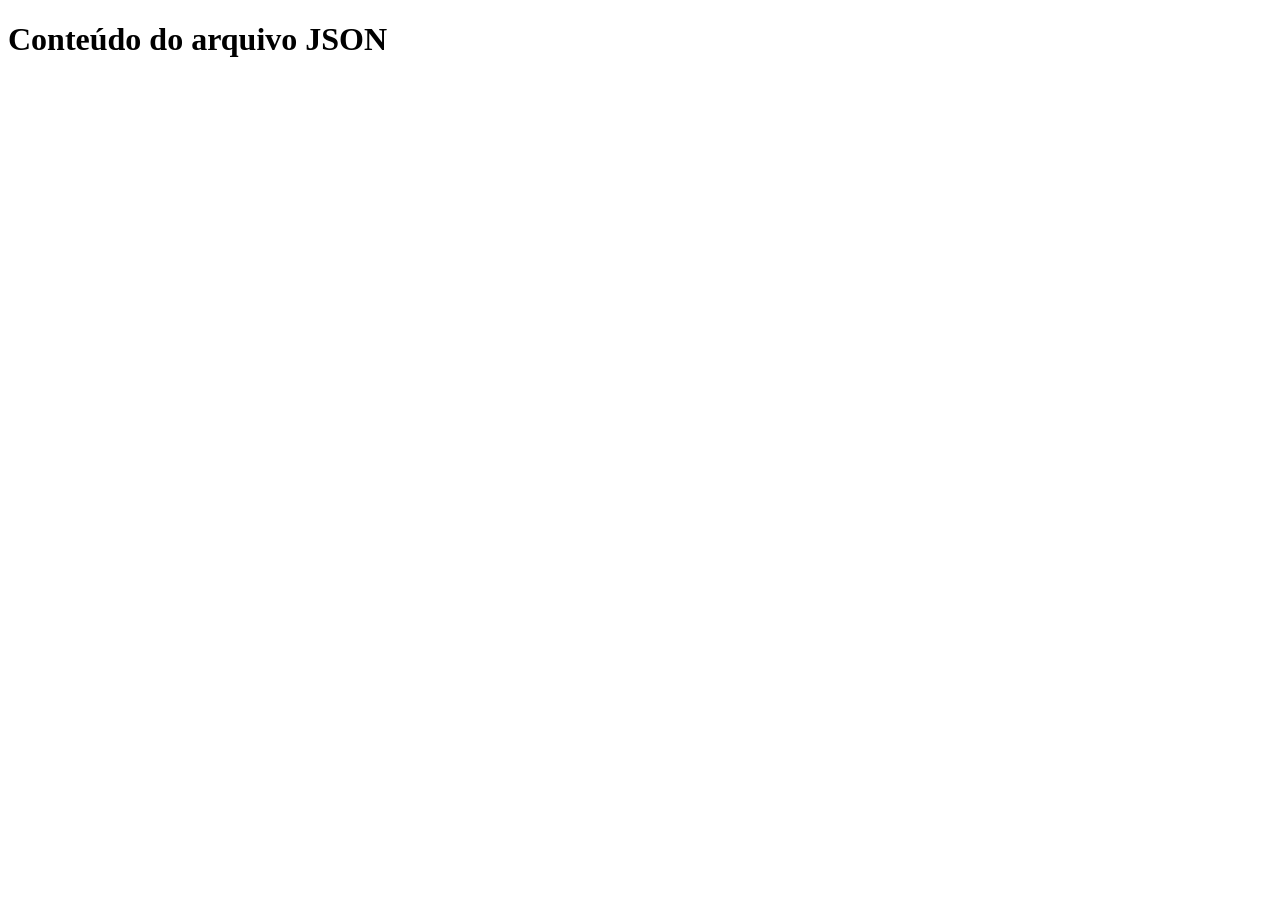
==== index.html @ 82f40938 "Criar index.html" ====
<!DOCTYPE html>
<html lang="pt-br">
<head>
    <meta charset="UTF-8">
    <meta name="viewport" content="width=device-width, initial-scale=1.0">
    <title>Meu Site</title>
</head>
<body>
    <h1>Conteúdo do arquivo JSON</h1>
    <pre id="json-content"></pre>

    <script>
        fetch('seuarquivo.json') // Troque 'seuarquivo.json' pelo nome do seu arquivo
            .then(response => response.json())
            .then(data => {
                document.getElementById('json-content').textContent = JSON.stringify(data, null, 2);
            })
            .catch(error => console.log('Erro ao carregar o arquivo JSON:', error));
    </script>
</body>
</html>
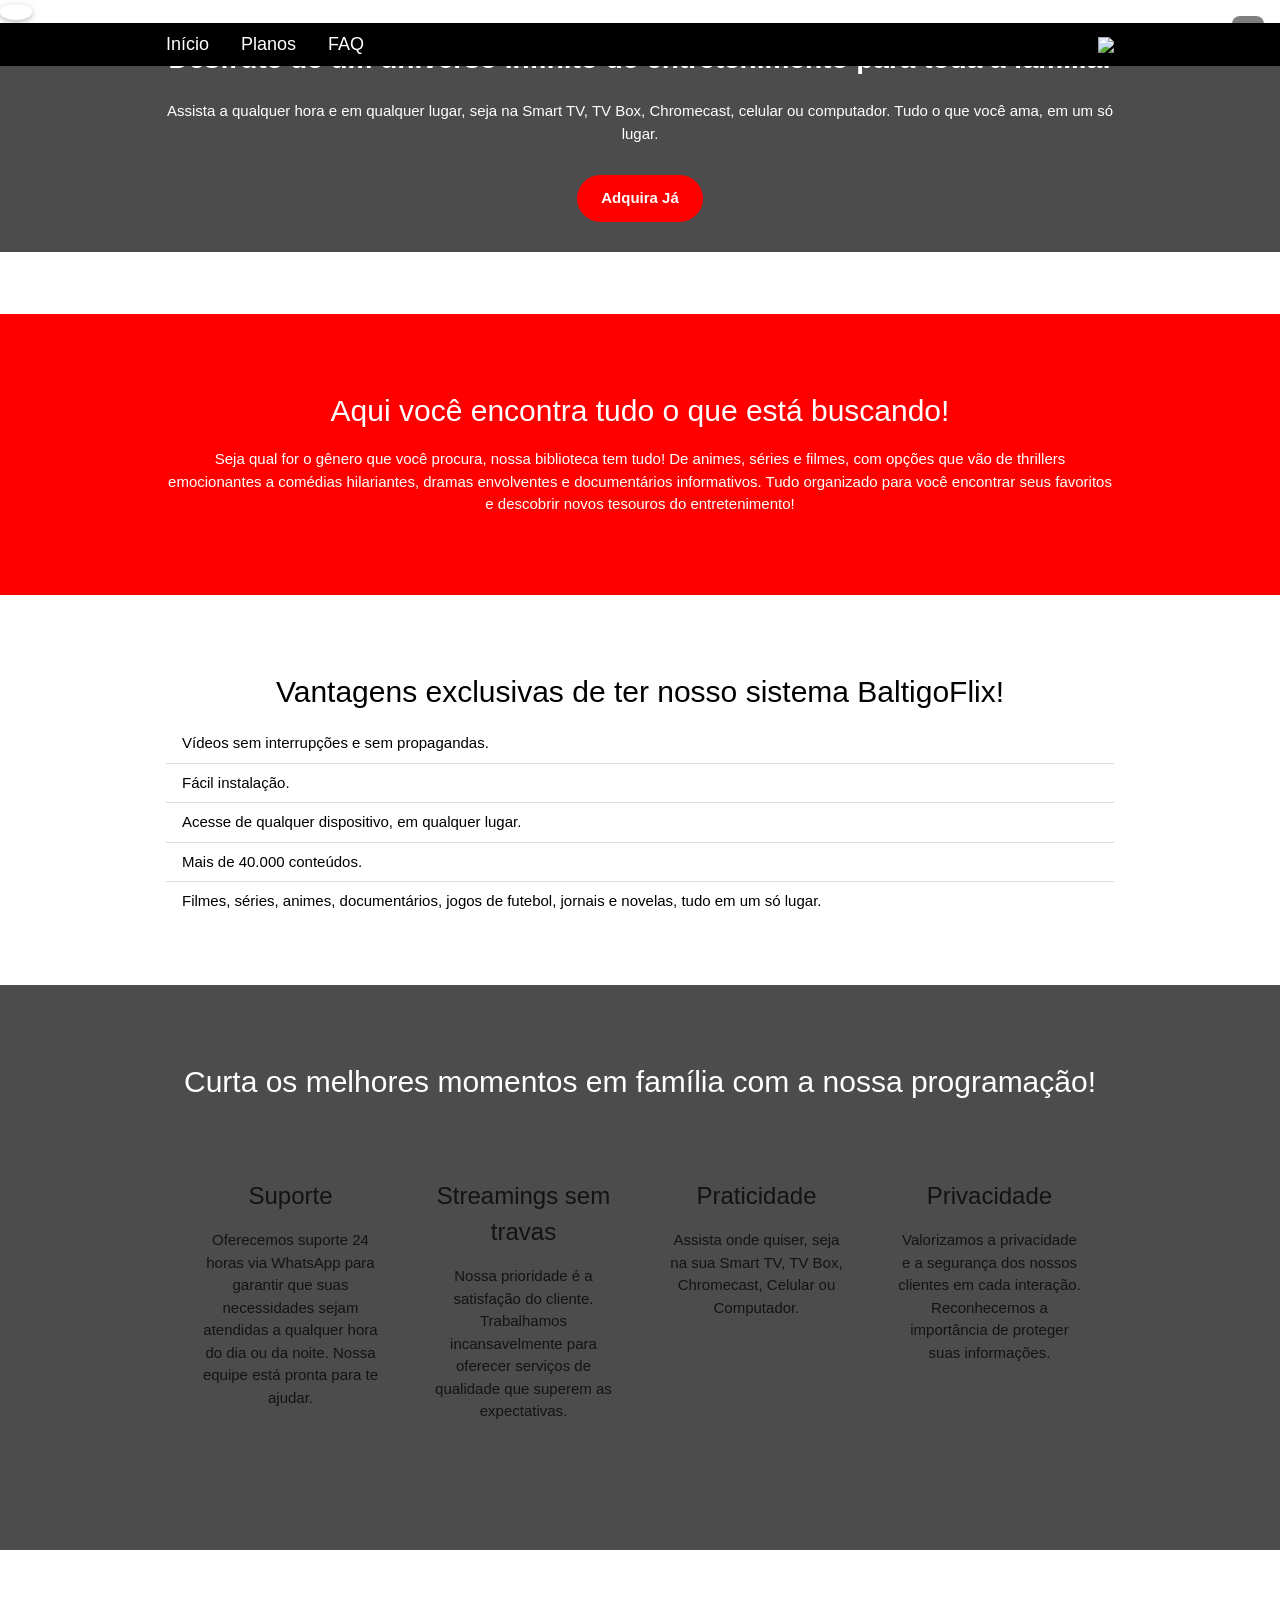
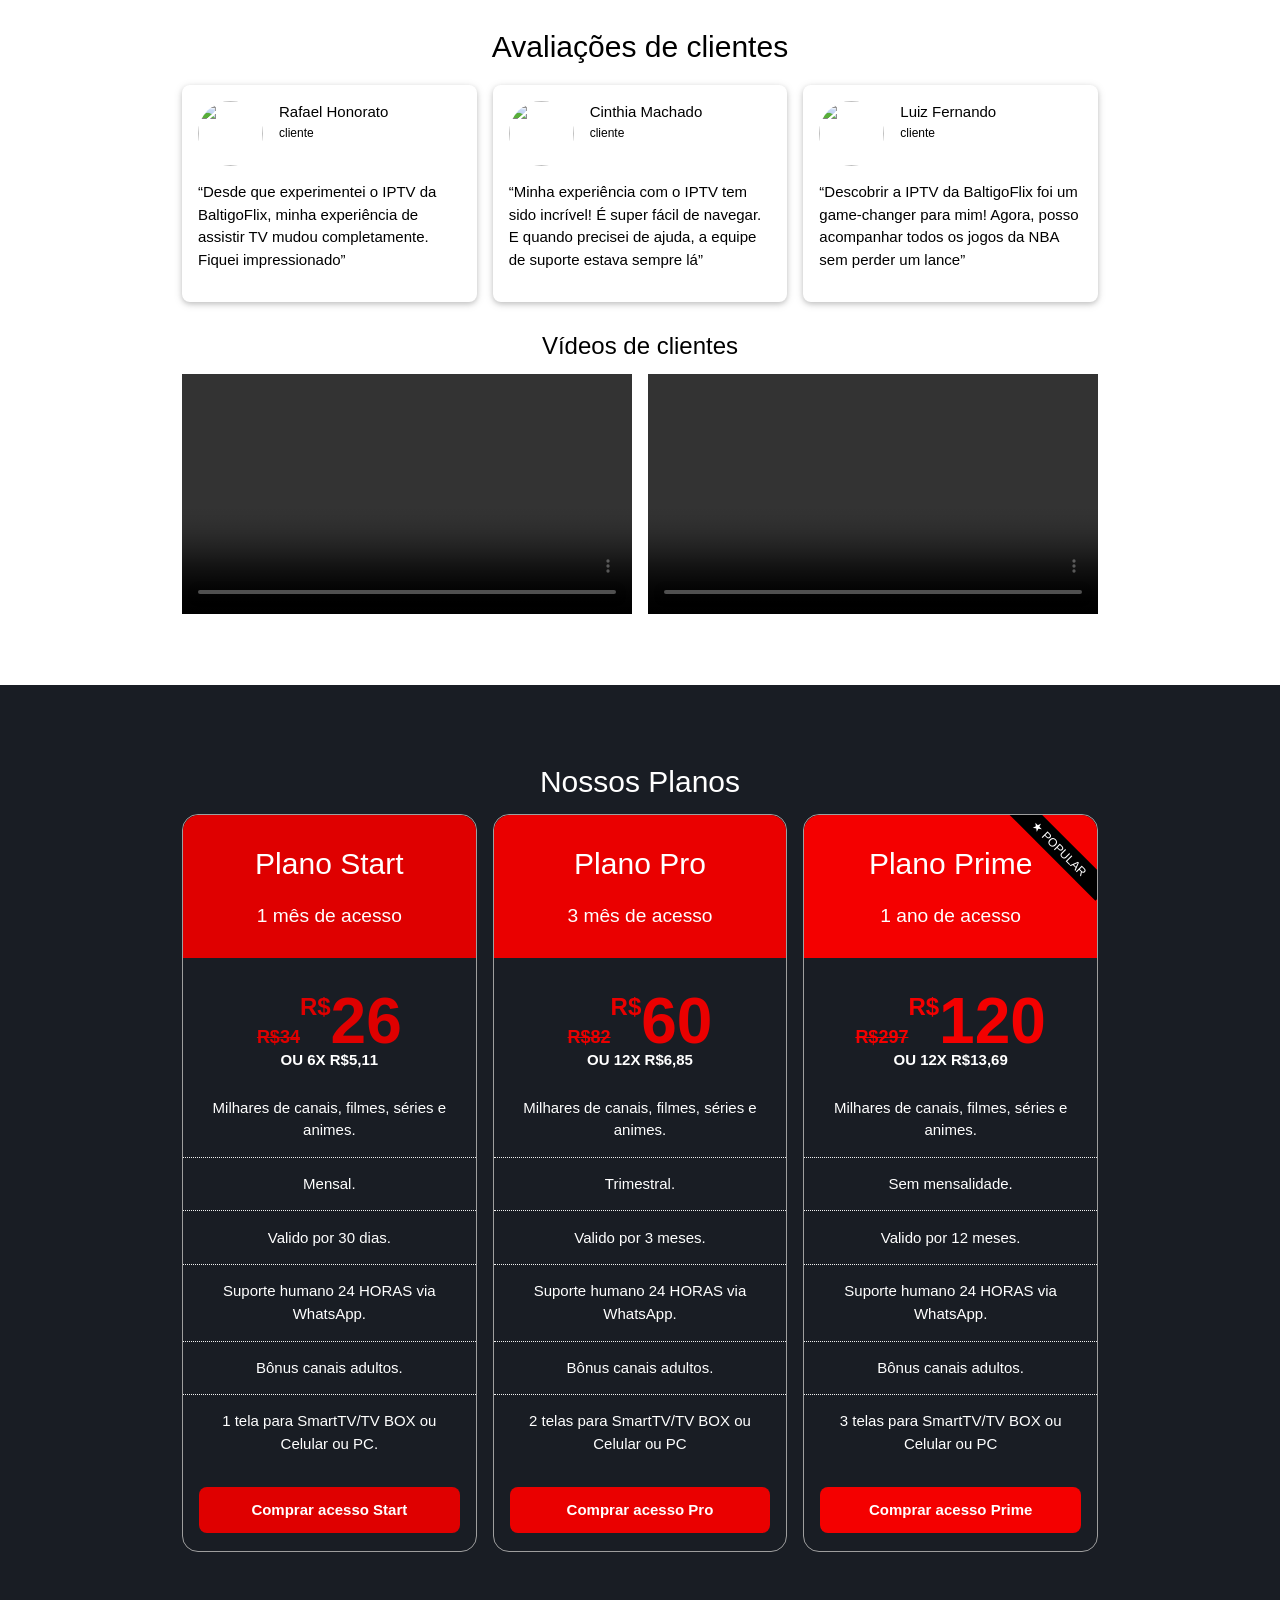
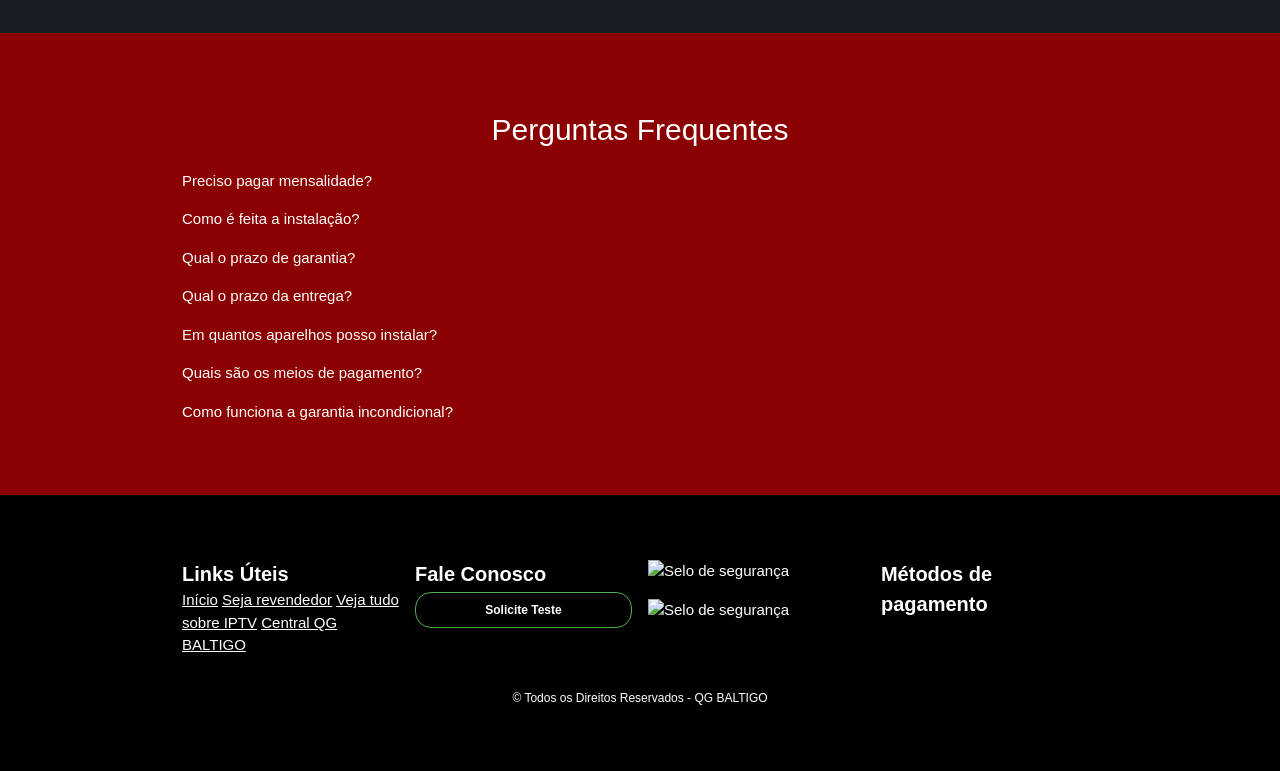
==== commit 6668fcff: "Update index.html" ====
--- a/index.html
+++ b/index.html
@@ -1,21 +1,477 @@
 <!DOCTYPE html>
 <html lang="pt-br">
 <head>
-    <meta charset="UTF-8">
-    <meta name="viewport" content="width=device-width, initial-scale=1.0">
-    <title>Meu Site</title>
+  <meta charset="UTF-8">
+  <meta name="viewport" content="width=device-width, initial-scale=1.0, maximum-scale=1.0, user-scalable=no">
+  <title>BaltigoFlix - Confira as melhores ofertas aqui</title>
+
+  <!-- Links para os estilos (CSS) -->
+  <link rel="stylesheet" href="https://www.w3schools.com/w3css/4/w3.css">
+  <link rel="stylesheet" href="https://www.w3schools.com/lib/w3-colors-ios.css">
+  <link rel="stylesheet" href="css/estilo.css">
+
+  <!-- Ícones FontAwesome -->
+  <script src="https://kit.fontawesome.com/f492772e4b.js" crossorigin="anonymous"></script>
+
+  <!-- Scripts externos -->
+  <script src="js/script.js" type="module" defer></script>
 </head>
 <body>
-    <h1>Conteúdo do arquivo JSON</h1>
-    <pre id="json-content"></pre>
-
-    <script>
-        fetch('seuarquivo.json') // Troque 'seuarquivo.json' pelo nome do seu arquivo
-            .then(response => response.json())
-            .then(data => {
-                document.getElementById('json-content').textContent = JSON.stringify(data, null, 2);
-            })
-            .catch(error => console.log('Erro ao carregar o arquivo JSON:', error));
-    </script>
+  <!-- Conteúdo do site -->
+
 </body>
-</html>+</html>
+		<!-- <button type="button" id="menuBtn" class="w3-button w3-margin w3-display-topright w3-xxlarge w3-text-white menu-btn" style="z-index:1000;position:fixed;"><i class="fa-solid fa-bars"></i></button>-->
+
+		<a href="https://wa.me/595992820210" class="w3-button w3-circle w3-ios-green w3-xxlarge w3-card aciona-wpp">
+			<i class="fa-brands fa-whatsapp"></i>
+		</a>
+
+		<div class="w3-button w3-margin w3-display-topright w3-xxlarge menu-btn w3-hover-none" style=";position:fixed;z-index:1000;padding-top: 15px;padding-bottom: 15px;background: rgba(0,0,0,0)" id="menuBtn">
+			<div class="w3-overlay w3-show w3-display-topleft w3-round-large" style="z-index:900"></div>
+			<div class="bar1 bars w3-round-small w3-ios-background" style="position:relative;z-index:1000"></div>
+			<div class="bar2 bars w3-round-small w3-ios-background" style="position:relative;z-index:1000"></div>
+			<div class="bar3 bars w3-round-small w3-ios-background" style="position:relative;z-index:1000"></div>
+		</div>
+<body>
+		<!-- Menu de navegação -->
+		<div class="w3-overlay w3-animate-opacity w3-top" id="fundoMenu" style="z-index:300;height:100%"></div>
+		<nav class="w3-bar w3-black menu-principal" id="menu">
+			<div class="w3-content w3-bar">
+				<a href="#inicio" class="w3-button w3-bar-item w3-mobile w3-large" style="transition:.3s">Início</a>
+				<a href="#plans" class="w3-button w3-bar-item w3-mobile w3-large" style="transition:.3s">Planos</a>
+				<a href="#faq" class="w3-button w3-bar-item w3-mobile w3-large" style="transition:.3s">FAQ</a>
+				<span class="w3-right w3-padding w3-large logo">
+					<img src="https://i.postimg.cc/ZqQnYZbZ/IMG-5125.png" class="w3-image">
+				</span>
+			</div>
+		</nav>
+		<!-- Fim menu de navegação -->
+
+		<main>
+    <!-- Início da seção de "capa" da página -->
+<div class="abertura w3-display-container-desktop w3-text-white w3-center" style="position: relative; overflow: hidden;">
+    <!-- Imagem de fundo -->
+    <div style="
+        background-image: linear-gradient(rgba(0, 0, 0, 0.7), rgba(0, 0, 0, 0.7)), 
+                          url('https://i.postimg.cc/63KD4Wrn/IMG-5114.jpg');
+        background-size: cover;
+        background-position: center;
+        background-repeat: no-repeat;
+        position: absolute;
+        top: 0;
+        left: 0;
+        width: 100%;
+        height: 100%;
+        z-index: 1;
+    "></div>
+
+    <!-- Conteúdo da seção -->
+    <div class="w3-content w3-container w3-display-container-desktop" style="z-index: 2; position: relative; margin-top: -60px; padding-bottom: 30px;">
+            <!-- Imagem ajustada -->
+            <img src="https://i.postimg.cc/VsGZMg46/IMG-5113.png" class="w3-image"
+
+            <!-- Título ajustado -->
+            <h1 style="font-size: 28px; margin-bottom: 20px;"><strong>Desfrute de um universo infinito de entretenimento para toda a família!</strong></h1>
+
+            <!-- Texto de descrição -->
+            <p style="margin-bottom: 30px;">Assista a qualquer hora e em qualquer lugar, seja na Smart TV, TV Box, Chromecast, celular ou computador. Tudo o que você ama, em um só lugar.</p>
+</html>
+            <!-- Botão -->
+<a href="#plans" class="w3-button w3-btn w3-padding-large w3-round-xxlarge" style="transition:.3s;background-color: #FF0000;">
+        <strong>Adquira Já</strong>
+    </a>
+            </a>
+</main>
+	    </main>
+	    </div>
+	</div>
+<!-- Adicionando espaço com margem -->
+<div style="margin-top: 30px;">
+<!-- Setas de navegação -->
+<div class="w3-display-bottommiddle-desktop" style="z-index:10; text-align: center;">
+    <div class="anim-seta" style="display: inline-block; animation: bounce 1.5s infinite; margin-bottom: -5px;">
+        <i class="fa-solid fa-arrow-down" style="color: white; font-size: 24px;"></i>
+    </div>
+    <p style="color: white; font-size: 16px; margin-top: -30px;"><b>Continue navegando</b></p>
+</div>
+
+<!-- Estilo da animação -->
+<style>
+@keyframes bounce {
+    0%, 20%, 50%, 80%, 100% {
+        transform: translateY(0);
+    }
+    40% {
+        transform: translateY(-10px);
+    }
+    60% {
+        transform: translateY(-5px);
+    }
+}
+</style>
+	  <!-- Fim seção abertura/"capa" da página --> 
+			<section class="w3-padding-64 w3-text-white" style="background-color: #FF0000;">
+				<div class="w3-content w3-container">
+					<h2 class="w3-center">Aqui você encontra tudo o que está buscando!</h2>
+					<p class="w3-center">Seja qual for o gênero que você procura, nossa biblioteca tem tudo! De animes, séries e filmes, com opções que vão de thrillers emocionantes a comédias hilariantes, dramas envolventes e documentários informativos. Tudo organizado para você encontrar seus favoritos e descobrir novos tesouros do entretenimento!</p>
+				</div>
+			</section>
+			<section class="w3-padding-64 w3-ios-background">
+				<div class="w3-content w3-container">
+					<h2 class="w3-center">Vantagens exclusivas de ter nosso sistema BaltigoFlix!</h2>
+					<ul class="w3-ul">
+						<li><i class="fa-solid fa-check w3-text-green"></i> Vídeos sem interrupções e sem propagandas.</li>
+						<li><i class="fa-solid fa-check w3-text-green"></i> Fácil instalação.</li>
+						<li><i class="fa-solid fa-check w3-text-green"></i> Acesse de qualquer dispositivo, em qualquer lugar.</li>
+						<li><i class="fa-solid fa-check w3-text-green"></i> Mais de 40.000 conteúdos.</li>
+						<li class="w3-border-0"><i class="fa-solid fa-check w3-text-green"></i> Filmes, séries, animes, documentários, jogos de futebol, jornais e novelas, tudo em um só lugar.</li>
+					</ul>
+				</div>
+			</section>
+			<section class="w3-padding-64 fundo-gradient w3-display-container">
+				<div class="w3-overlay w3-show w3-display-topleft" style="background-color:rgba(0,0,0,0.7)"></div>
+				<div class="w3-content w3-container w3-center w3-display-container" style="z-index:100">
+					<h2 class="w3-text-white">Curta os melhores momentos em família com a nossa programação!</h2>
+					<br>
+					<div class="w3-row-padding">
+						<div class="w3-col l3 m12 w3-margin-bottom">
+							<div class="w3-ios-grey w3-padding-32 w3-container w3-round-xlarge w3-opacity-min w3-hover-opacity-off" style="transition:.3s">
+								<i class="fa-solid fa-headset w3-xxlarge"></i>
+								<article>
+									<h3>Suporte</h3>
+									<p>Oferecemos suporte 24 horas via WhatsApp para garantir que suas necessidades sejam atendidas a qualquer hora do dia ou da noite. Nossa equipe está pronta para te ajudar.</p>
+								</article>
+							</div>
+						</div>
+						<div class="w3-col l3 m12 w3-margin-bottom">
+							<div class="w3-ios-grey w3-padding-32 w3-container w3-round-xlarge w3-opacity-min w3-hover-opacity-off" style="transition:.3s">
+								<i class="fa-regular fa-star w3-xxlarge"></i>
+								<article>
+									<h3>Streamings sem travas</h3>
+									<p>Nossa prioridade é a satisfação do cliente. Trabalhamos incansavelmente para oferecer serviços de qualidade que superem as expectativas.</p>
+								</article>
+							</div>
+						</div>
+						<div class="w3-col l3 m12 w3-margin-bottom">
+							<div class="w3-ios-grey w3-padding-32 w3-container w3-round-xlarge w3-opacity-min w3-hover-opacity-off" style="transition:.3s">
+								<i class="fa-solid fa-desktop w3-xxlarge"></i>
+								<article>
+									<h3>Praticidade</h3>
+									<p>Assista onde quiser, seja na sua Smart TV, TV Box, Chromecast, Celular ou Computador.</p>
+								</article>
+							</div>
+						</div>
+						<div class="w3-col l3 m12">
+							<div class="w3-ios-grey w3-padding-32 w3-container w3-round-xlarge w3-opacity-min w3-hover-opacity-off" style="transition:.3s">
+								<i class="fa-solid fa-user-lock w3-xxlarge"></i>
+								<article>
+									<h3>Privacidade</h3>
+									<p>Valorizamos a privacidade e a segurança dos nossos clientes em cada interação. Reconhecemos a importância de proteger suas informações.</p>
+								</article>
+							</div>
+						</div>
+					</div>
+				</div>
+			</section>
+			
+			<section class="w3-padding-64 w3-ios-light-grey">
+				<div class="w3-content w3-container">
+					<h2 class="w3-center">Avaliações de clientes</h2>
+					
+					<div class="w3-row-padding w3-margin-top">
+						<div class="w3-col l4 w3-margin-bottom">
+							<div class="w3-card w3-round-large w3-container w3-padding-16 w3-ios-background">
+								<div style="display:flex;justify-content:flex-start">
+									<img src="img/cliente1.jpg" class="w3-circle w3-image" alt="" style="width:65px;height:65px;object-fit: cover;object-position: 0 -10px;">
+									<div class="w3-right w3-margin-left">
+										<span>Rafael Honorato</span>
+										<div>
+											<i class="fa-solid fa-star" style="color:#ffcc00"></i>
+											<i class="fa-solid fa-star" style="color:#ffcc00"></i>
+											<i class="fa-solid fa-star" style="color:#ffcc00"></i>
+											<i class="fa-solid fa-star" style="color:#ffcc00"></i>
+											<i class="fa-solid fa-star" style="color:#ffcc00"></i>
+										</div>
+										<small class="w3-block">cliente</small>
+									</div>
+								</div>
+								<p><q>Desde que experimentei o IPTV da BaltigoFlix, minha experiência de assistir TV mudou completamente. Fiquei impressionado</q></p>
+							</div>
+						</div>
+						<div class="w3-col l4 w3-margin-bottom">
+							<div class="w3-card w3-round-large w3-container w3-padding-16 w3-ios-background">
+								<div style="display:flex;justify-content:flex-start">
+									<img src="img/cliente2.jpg" class="w3-circle w3-image" alt="" style="width:65px;height:65px;object-fit: cover;">
+									<div class="w3-right w3-margin-left">
+										<span>Cinthia Machado</span>
+										<div>
+											<i class="fa-solid fa-star" style="color:#ffcc00"></i>
+											<i class="fa-solid fa-star" style="color:#ffcc00"></i>
+											<i class="fa-solid fa-star" style="color:#ffcc00"></i>
+											<i class="fa-solid fa-star" style="color:#ffcc00"></i>
+											<i class="fa-solid fa-star" style="color:#ffcc00"></i>
+										</div>
+										<small class="w3-block">cliente</small>
+									</div>
+								</div>
+								<p><q>Minha experiência com o IPTV tem sido incrível! É super fácil de navegar. E quando precisei de ajuda, a equipe de suporte estava sempre lá</q></p>
+							</div>
+						</div>
+						<div class="w3-col l4 w3-margin-bottom">
+							<div class="w3-card w3-round-large w3-container w3-padding-16 w3-ios-background">
+								<div style="display:flex;justify-content:flex-start">
+									<img src="img/cliente3.jpg" class="w3-circle w3-image" alt="" style="width:65px;height:65px;object-fit: cover">
+									<div class="w3-right w3-margin-left">
+										<span>Luiz Fernando</span>
+										<div>
+											<i class="fa-solid fa-star" style="color:#ffcc00"></i>
+											<i class="fa-solid fa-star" style="color:#ffcc00"></i>
+											<i class="fa-solid fa-star" style="color:#ffcc00"></i>
+											<i class="fa-solid fa-star" style="color:#ffcc00"></i>
+											<i class="fa-solid fa-star" style="color:#ffcc00"></i>
+										</div>
+										<small class="w3-block">cliente</small>
+									</div>
+								</div>
+								<p><q>Descobrir a IPTV da BaltigoFlix foi um game-changer para mim! Agora, posso acompanhar todos os jogos da NBA sem perder um lance</q></p>
+							</div>
+						</div>
+					</div>
+					
+					<section>
+						<h3 class="w3-center">Vídeos de clientes</h3>
+						<div class="w3-row-padding">
+							<div class="w3-col l6 m6 s12">
+								<video width="320" height="240" style="width:100%" controls>
+									<source src="videos/depoimento1.mp4" type="video/mp4">
+									<source src="movie.ogg" type="video/ogg">
+								Your browser does not support the video tag.
+								</video>
+							</div>
+							<div class="w3-col l6 m6 s12">
+								<video width="320" height="240" style="width:100%" controls>
+									<source src="videos/depoimento2.mp4" type="video/mp4">
+									<source src="movie.ogg" type="video/ogg">
+								Your browser does not support the video tag.
+								</video>
+							</div>
+						</div>
+					</section>
+				</div>
+			</section>
+			
+			<!-- Planos do Cineflix -->
+			<section class="w3-padding-64 w3-text-white" style="background-color: #191D24;" id="plans">
+				<div class="w3-content w3-container w3-center">
+					<h2>Nossos Planos</h2>
+					
+					<div class="w3-row-padding">
+						<div class="w3-col l4 m4 s12 w3-margin-bottom">
+							<div class="w3-border w3-border-grey w3-round-xlarge" style="padding-top:0;padding-bottom:18px">
+								<header style="background-color: #df0000;border-top-right-radius:16px;border-top-left-radius:16px" class="w3-container w3-padding-16">
+									<h2>Plano Start</h2>
+									<h3><small>1 mês de acesso</small></h3>
+								</header>
+								<p style="color:#df0000;margin-bottom:0"><b class="w3-large"><del>R$34</del></b><b class="w3-xlarge" style="display:inline-block;transform:translateY(-28px)">R$</b><b class="w3-jumbo">26</b></p>
+								<p class="w3-center" style="margin-top:-25px;transform: translateY(5px)"><b>OU 6X R$5,11</b></p>
+								
+								<div class="w3-container">
+									<p><i class="fa-regular fa-circle-check"></i> Milhares de canais, filmes, séries e animes.</p>
+								</div>
+								<hr style="margin:0;border-style:dotted" class="w3-border-light-gray"> 
+								<div class="w3-container">
+									<p><i class="fa-regular fa-circle-check"></i> Mensal.</p>
+								</div>
+								<hr style="margin:0;border-style:dotted" class="w3-border-light-gray"> 
+								<div class="w3-container">
+									<p><i class="fa-regular fa-circle-check"></i> Valido por 30 dias.</p>
+								</div>
+								<hr style="margin:0;border-style:dotted" class="w3-border-light-gray"> 
+								<div class="w3-container">
+									<p><i class="fa-regular fa-circle-check"></i> Suporte humano 24 HORAS via WhatsApp.</p>
+								</div>
+								<hr style="margin:0;border-style:dotted" class="w3-border-light-gray"> 
+								<div class="w3-container">
+									<p><i class="fa-regular fa-circle-check"></i> Bônus canais adultos.</p>
+								</div>
+								<hr style="margin:0;border-style:dotted" class="w3-border-light-gray"> 
+								<div class="w3-container">
+									<p><i class="fa-regular fa-circle-check"></i> 1 tela para SmartTV/TV BOX ou Celular ou PC.</p>
+								</div>
+								
+								<div class="w3-container">
+									<a href="https://pay.cakto.com.br/9snqsP3" class="w3-button w3-round-large w3-padding-large w3-margin-top w3-text-white w3-block" style="background-color: #df0000;transition:.4s"><b>Comprar acesso Start</b></a>
+								</div>
+							</div>
+						</div>
+						<div class="w3-col l4 m4 s12 w3-margin-bottom">
+							<div class="w3-border w3-border-grey w3-round-xlarge" style="padding-top:0;padding-bottom:18px">
+								<header style="background-color: #ea0000;border-top-right-radius:16px;border-top-left-radius:16px" class="w3-container w3-padding-16">
+									<h2>Plano Pro</h2>
+									<h3><small>3 mês de acesso</small></h3>
+								</header>
+								<p style="color:#ea0000;margin-bottom:0"><b class="w3-large"><del>R$82</del></b><b class="w3-xlarge" style="display:inline-block;transform:translateY(-28px)">R$</b><b class="w3-jumbo">60</b></p>
+								<p class="w3-center" style="margin-top:-25px;transform: translateY(5px)"><b>OU 12X R$6,85</b></p>
+								
+								<div class="w3-container">
+									<p><i class="fa-regular fa-circle-check"></i> Milhares de canais, filmes, séries e animes.</p>
+								</div>
+								<hr style="margin:0;border-style:dotted" class="w3-border-light-gray"> 
+								<div class="w3-container">
+									<p><i class="fa-regular fa-circle-check"></i> Trimestral.</p>
+								</div>
+								<hr style="margin:0;border-style:dotted" class="w3-border-light-gray"> 
+								<div class="w3-container">
+									<p><i class="fa-regular fa-circle-check"></i> Valido por 3 meses.</p>
+								</div>
+								<hr style="margin:0;border-style:dotted" class="w3-border-light-gray"> 
+								<div class="w3-container">
+									<p><i class="fa-regular fa-circle-check"></i> Suporte humano 24 HORAS via WhatsApp.</p>
+								</div>
+								<hr style="margin:0;border-style:dotted" class="w3-border-light-gray"> 
+								<div class="w3-container">
+									<p><i class="fa-regular fa-circle-check"></i> Bônus canais adultos.</p>
+								</div>
+								<hr style="margin:0;border-style:dotted" class="w3-border-light-gray"> 
+								<div class="w3-container">
+									<p><i class="fa-regular fa-circle-check"></i> 2 telas para SmartTV/TV BOX ou Celular ou PC</p>
+								</div>
+									
+								<div class="w3-container">
+									<a href="https://pay.cakto.com.br/8NZG8gz" class="w3-button w3-round-large w3-padding-large w3-margin-top w3-text-white w3-block" style="background-color: #ea0000;transition:.4s"><b>Comprar acesso Pro</b></a>
+								</div>
+							</div>
+						</div>
+						<div class="w3-col l4 m4 s12 w3-margin-bottom">
+							<div class="w3-border w3-border-grey w3-round-xlarge" style="padding-top:0;padding-bottom:18px">
+								<header style="background-color: #f40000;border-top-right-radius:16px;border-top-left-radius:16px;overflow:hidden" class="w3-container w3-padding-16 w3-display-container">
+									<div class="w3-black w3-display-topright" style="transform:rotateZ(45deg); width: 125px;top: 22px;right:-25px"><small>★ POPULAR</small></div>
+									<h2>Plano Prime</h2>
+									<h3><small>1 ano de acesso</small></h3>
+								</header>
+								<p style="color:#f40000;margin-bottom:0"><b class="w3-large"><del>R$297</del></b><b class="w3-xlarge" style="display:inline-block;transform:translateY(-28px)">R$</b><b class="w3-jumbo">120</b></p>
+								<p class="w3-center" style="margin-top:-25px;transform: translateY(5px)"><b>OU 12X R$13,69</b></p>
+								
+								<div class="w3-container">
+									<p><i class="fa-regular fa-circle-check"></i> Milhares de canais, filmes, séries e animes.</p>
+								</div>
+								<hr style="margin:0;border-style:dotted" class="w3-border-light-gray"> 
+								<div class="w3-container">
+									<p><i class="fa-regular fa-circle-check"></i> Sem mensalidade.</p>
+								</div>
+								<hr style="margin:0;border-style:dotted" class="w3-border-light-gray"> 
+								<div class="w3-container">
+									<p><i class="fa-regular fa-circle-check"></i> Valido por 12 meses.</p>
+								</div>
+								<hr style="margin:0;border-style:dotted" class="w3-border-light-gray"> 
+								<div class="w3-container">
+									<p><i class="fa-regular fa-circle-check"></i> Suporte humano 24 HORAS via WhatsApp.</p>
+								</div>
+								<hr style="margin:0;border-style:dotted" class="w3-border-light-gray"> 
+								<div class="w3-container">
+									<p><i class="fa-regular fa-circle-check"></i> Bônus canais adultos.</p>
+								</div>
+								<hr style="margin:0;border-style:dotted" class="w3-border-light-gray"> 
+								<div class="w3-container">
+									<p><i class="fa-regular fa-circle-check"></i> 3 telas para SmartTV/TV BOX ou Celular ou PC</p>
+								</div>
+									
+								<div class="w3-container">
+									<a href="https://pay.cakto.com.br/CubL455" class="w3-button w3-round-large w3-padding-large w3-margin-top w3-text-white w3-block" style="background-color: #f40000;transition:.4s"><b>Comprar acesso Prime</b></a>
+								</div>
+							</div>
+						</div>
+					</div>
+				</div>
+			</section>
+			
+			<!-- Seção de perguntas frequentes -->
+			<section class="w3-padding-64 w3-text-white" style="background-color: #8B0000;" id="faq">
+				<div class="w3-content w3-container">
+					<h2 class="w3-center">Perguntas Frequentes</h2>
+					
+					<button class="accordionButton w3-button w3-block w3-left-align" style="transition:.3s">
+						<i class="fa-solid fa-arrow-right"></i> Preciso pagar mensalidade?
+					</button>
+
+					<div class="accordionContainer w3-container w3-hide w3-animate-top">
+						<p>Só paga mensalidade no plano mensal, no plano anual você paga apenas 1 vez por ano.</p>
+						</ul>
+						
+						<p>IPTV é comumente usado em residências, mas também pode ser encontrado em hotéis, hospitais e outros locais que desejam oferecer serviços personalizados de TV.</p>
+					</div>
+					
+					<button class="accordionButton w3-button w3-block w3-left-align" style="transition:.3s"><i class="fa-solid fa-arrow-right"></i> Como é feita a instalação?</button>
+
+					<div class="accordionContainer w3-container w3-hide w3-animate-top">
+						<p>Após a compra, você recebe o acesso e o tutorial de instalação no e-mail ou WhatsApp, caso tenha dificuldade na instalação, vai ficar disponível o telefone da equipe de suporte para orientar sobre a instalação, através de vídeo-chamada.</p>
+					</div>
+					
+					<button class="accordionButton w3-button w3-block w3-left-align" style="transition:.3s"><i class="fa-solid fa-arrow-right"></i> Qual o prazo de garantia?</button>
+
+					<div class="accordionContainer w3-container w3-hide w3-animate-top">
+						<p>24h para testar todos os benefícios que só a BaltigoFlix tem.</p>
+					</div>
+					
+					<button class="accordionButton w3-button w3-block w3-left-align" style="transition:.3s"><i class="fa-solid fa-arrow-right"></i> Qual o prazo da entrega?</button>
+
+					<div class="accordionContainer w3-container w3-hide w3-animate-top">
+						<p>Cartão crédito, débito e pix, o sistema chega em minutos no e-mail cadastrado, Boleto de 1 à 2 dias úteis.</p>
+					</div>
+					
+					<button class="accordionButton w3-button w3-block w3-left-align" style="transition:.3s"><i class="fa-solid fa-arrow-right"></i> Em quantos aparelhos posso instalar?</button>
+
+					<div class="accordionContainer w3-container w3-hide w3-animate-top">
+						<p>Você pode instalar em quantos aparelhos quiser, mas nosso plano inicial permite 1 acesso simultâneo, porém temos planos com mais acessos simultaneos.</p>
+					</div>
+					
+					<button class="accordionButton w3-button w3-block w3-left-align" style="transition:.3s"><i class="fa-solid fa-arrow-right"></i> Quais são os meios de pagamento?</button>
+
+					<div class="accordionContainer w3-container w3-hide w3-animate-top">
+						<p>Aceitamos os cartões de crédito mais usados: Visa, Mastercard e outros. Dividimos em até 12x no cartão ou você também pode optar por pagamento por boleto bancário ou pix.</p>
+					</div>
+					
+					<button class="accordionButton w3-button w3-block w3-left-align" style="transition:.3s"><i class="fa-solid fa-arrow-right"></i> Como funciona a garantia incondicional?</button>
+
+					<div class="accordionContainer w3-container w3-hide w3-animate-top">
+						<p>Após o primeiro acesso do aparelho você terá 24h de garantia incondicional, ou seja se não gostar do que está usando faremos a devolução do aparelho e do seu dinheiro sem perguntas.</p>
+					</div>
+				</div>
+			</section>
+			
+			<footer class="w3-black w3-padding w3-padding-64">
+				<div class="w3-content w3-container">
+					<div class="w3-row-padding">
+						<nav class="w3-col l3 m12 w3-margin-bottom">
+							<h4 style="margin:0"><b>Links Úteis</b></h4>
+<a href="#" class="w3-bar-item w3-link" style="padding:0">Início</a>
+<a href="https://wa.me/595992820210" class="w3-bar-item w3-link" style="padding:0">Seja revendedor</a>
+<a href="#" class="w3-bar-item w3-link" style="padding:0">Veja tudo sobre IPTV</a>
+<a href="https://t.me/QG_BALTIGO" class="w3-bar-item w3-link" style="padding:0">Central QG BALTIGO</a>
+						</nav>
+						<div class="w3-col l3 m12 w3-margin-bottom">
+							<h4 style="margin:0"><b>Fale Conosco</b></h4>
+<address>
+  
+</address>
+							</address>
+							</address>
+							<a href="https://wa.me/595992820210" class="w3-button w3-border w3-border-green w3-hover-green w3-round-xlarge w3-small w3-block" style="transition:.3s; margin-top: 3px"><strong>Solicite Teste</strong></a>
+						</div>
+						<div class="w3-col l3 m12 w3-margin-bottom">
+							</nav>
+							<img src="img/SEGURO.webp" class="w3-image" alt="Selo de segurança">
+							<img src="img/google-safe-browsing.svg" class="w3-image w3-margin-top" alt="Selo de segurança">
+						</div>
+						<div class="w3-col l3 m12">
+							<h4 style="margin:0" class="w3-margin-bottom"><b>Métodos de pagamento</b></h4>
+							<img src="img/CARDS.webp" class="w3-image w3-margin-bottom" alt="">
+						</div>
+					</div>
+					<small class="w3-center w3-block w3-margin-top">&copy; Todos os Direitos Reservados - QG BALTIGO</small>
+				</div>
+			</footer>
+		</main>
+	</body>
+</html>
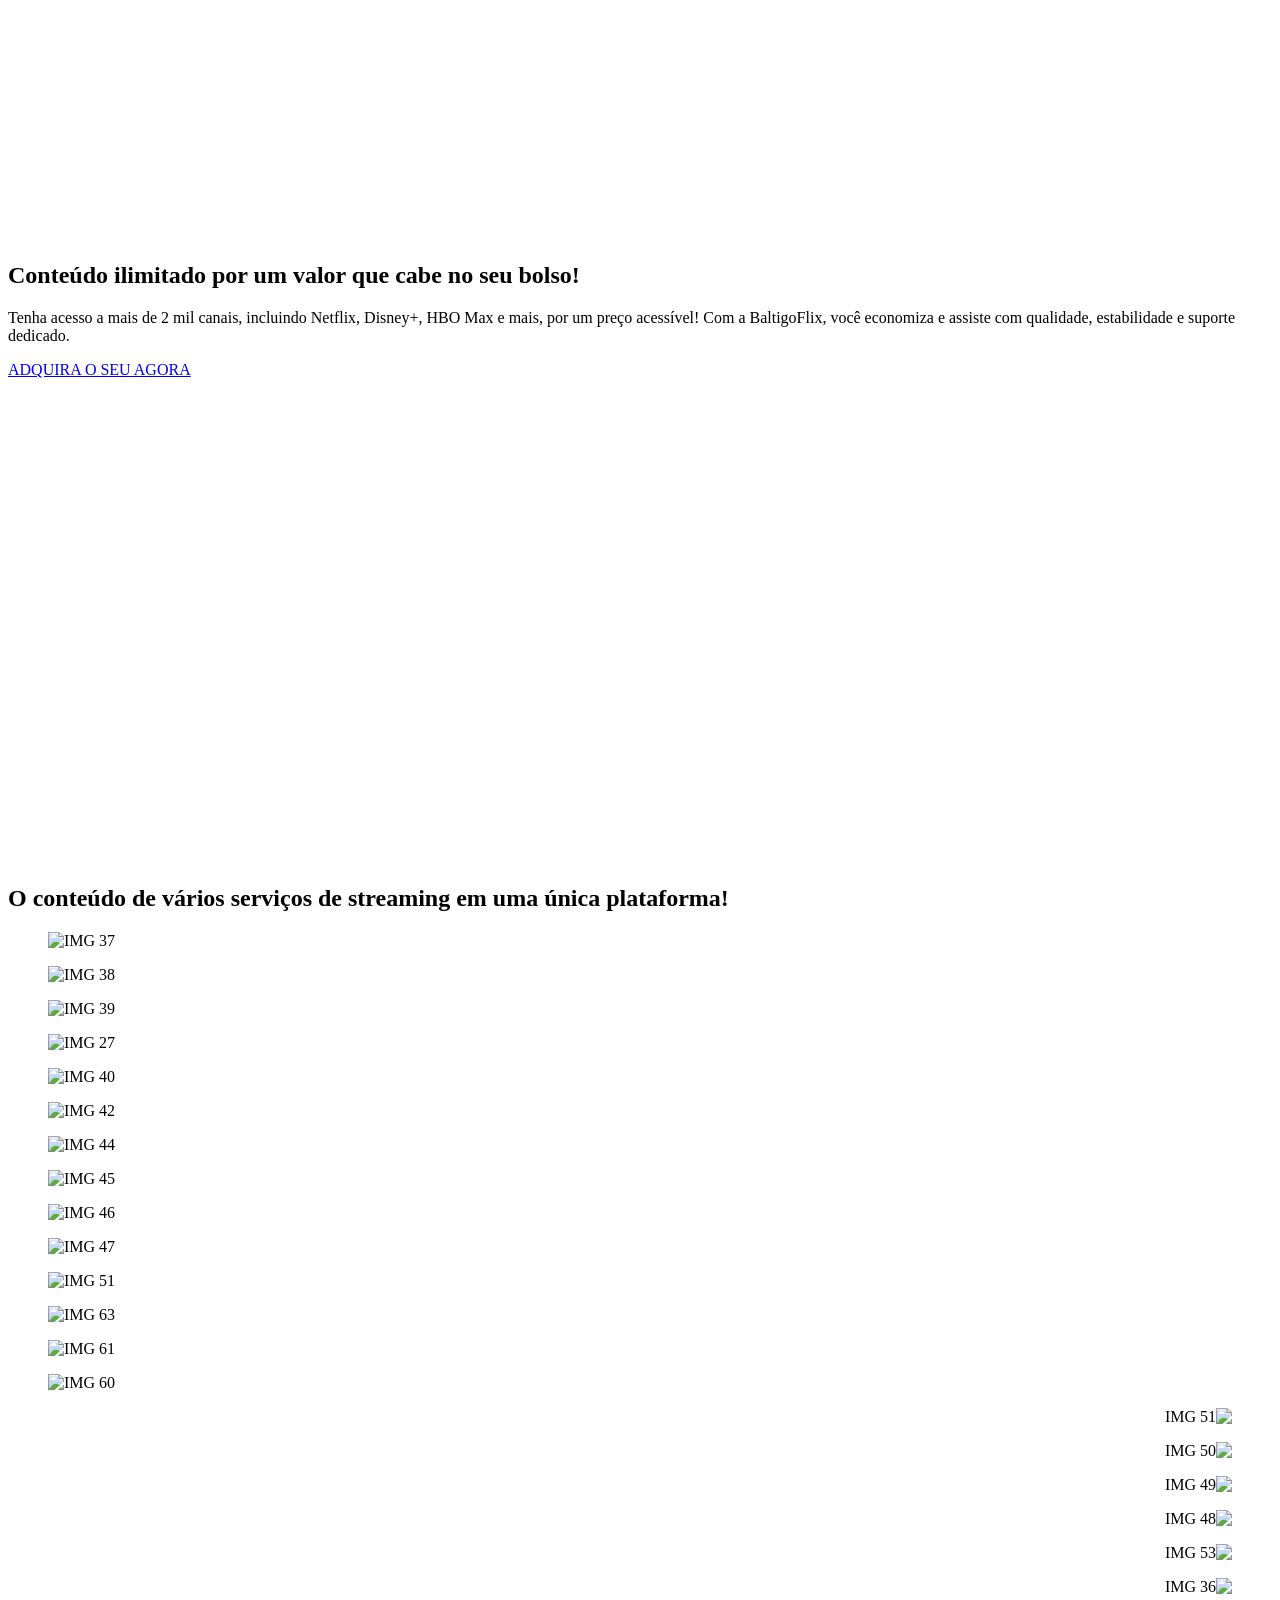
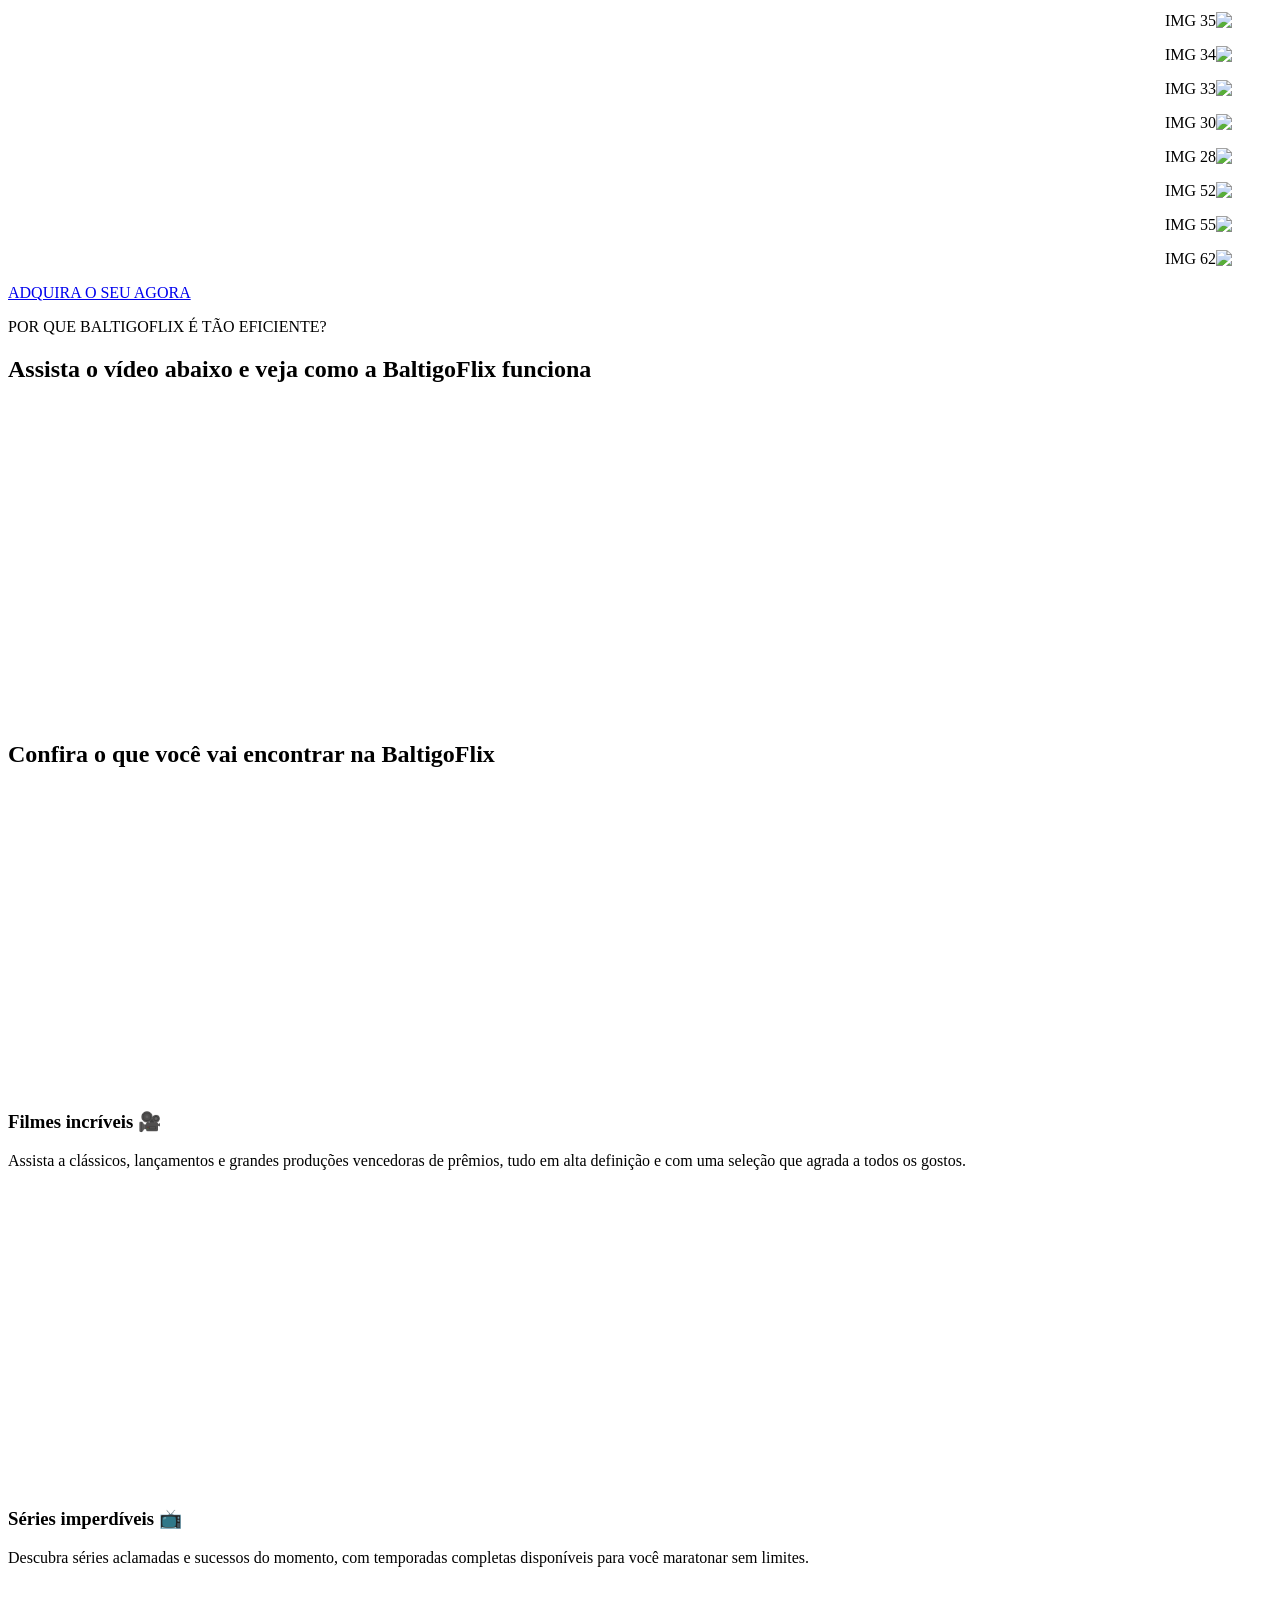
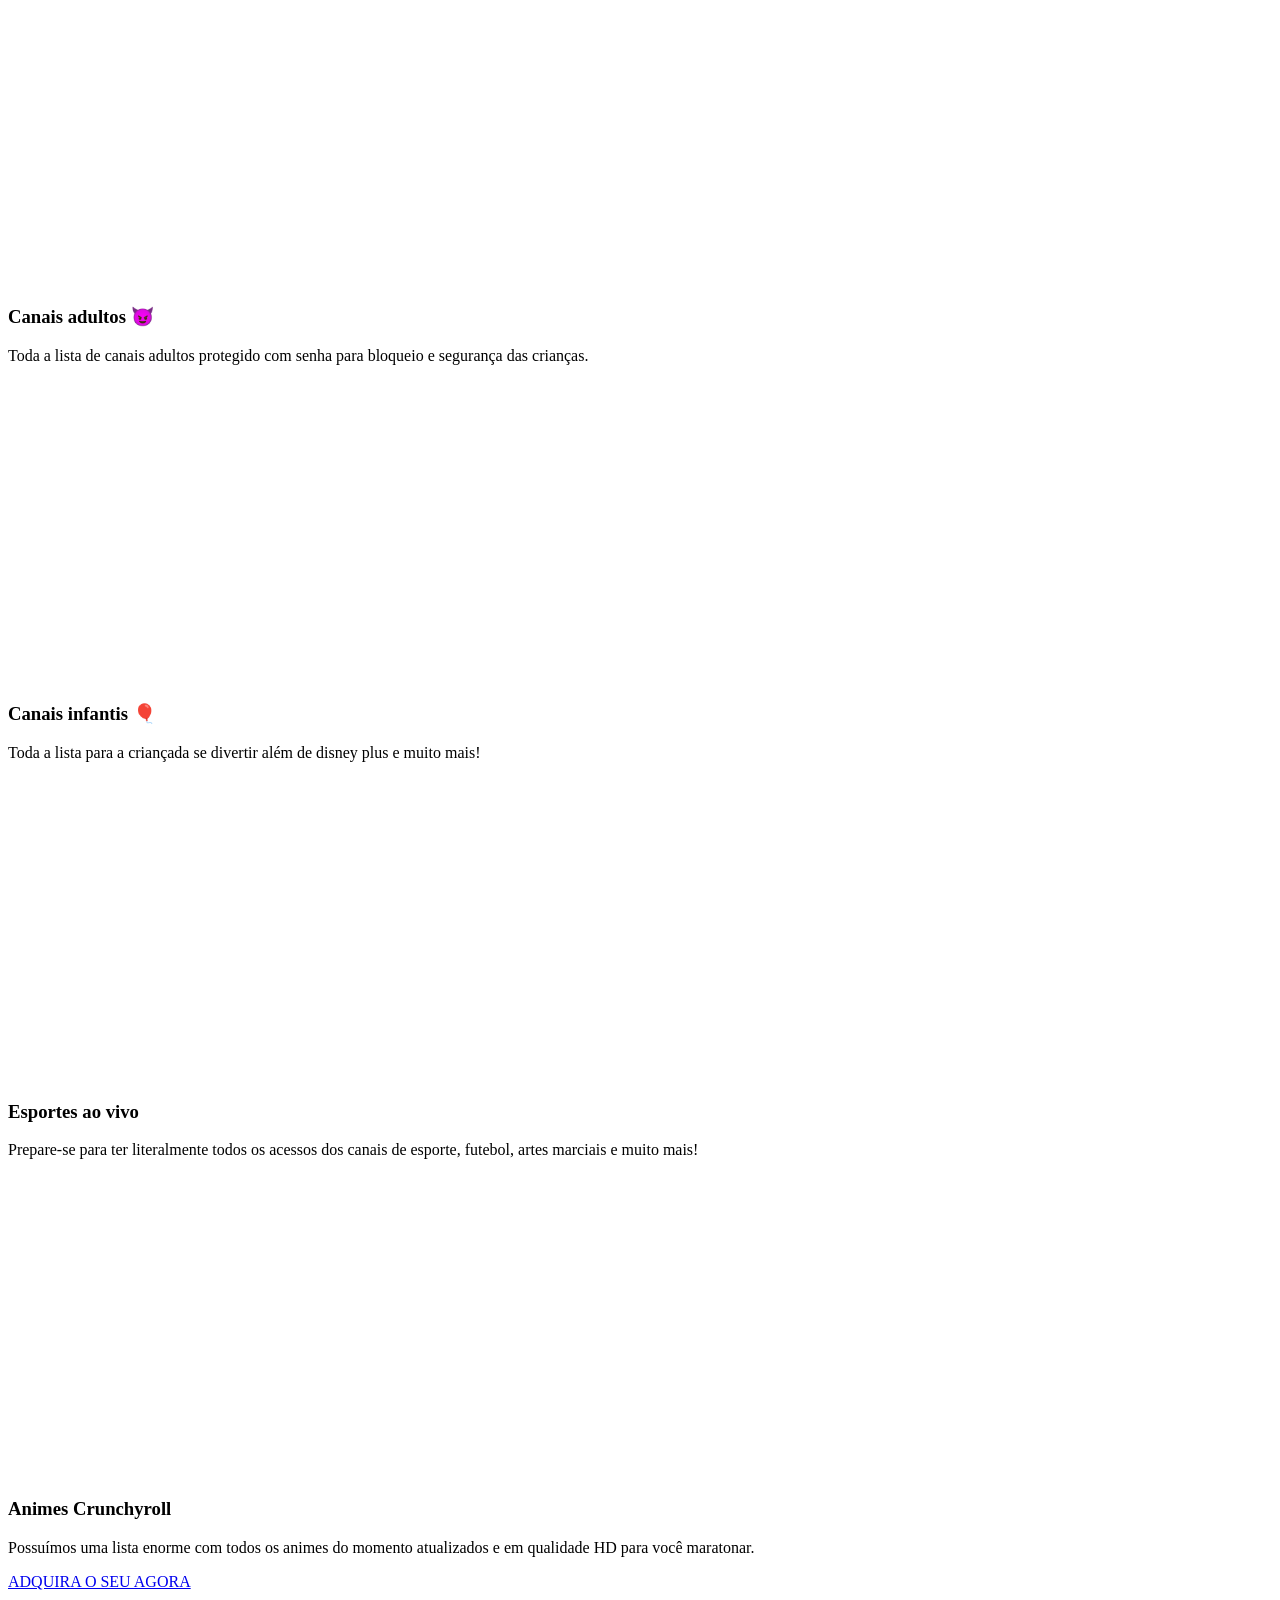
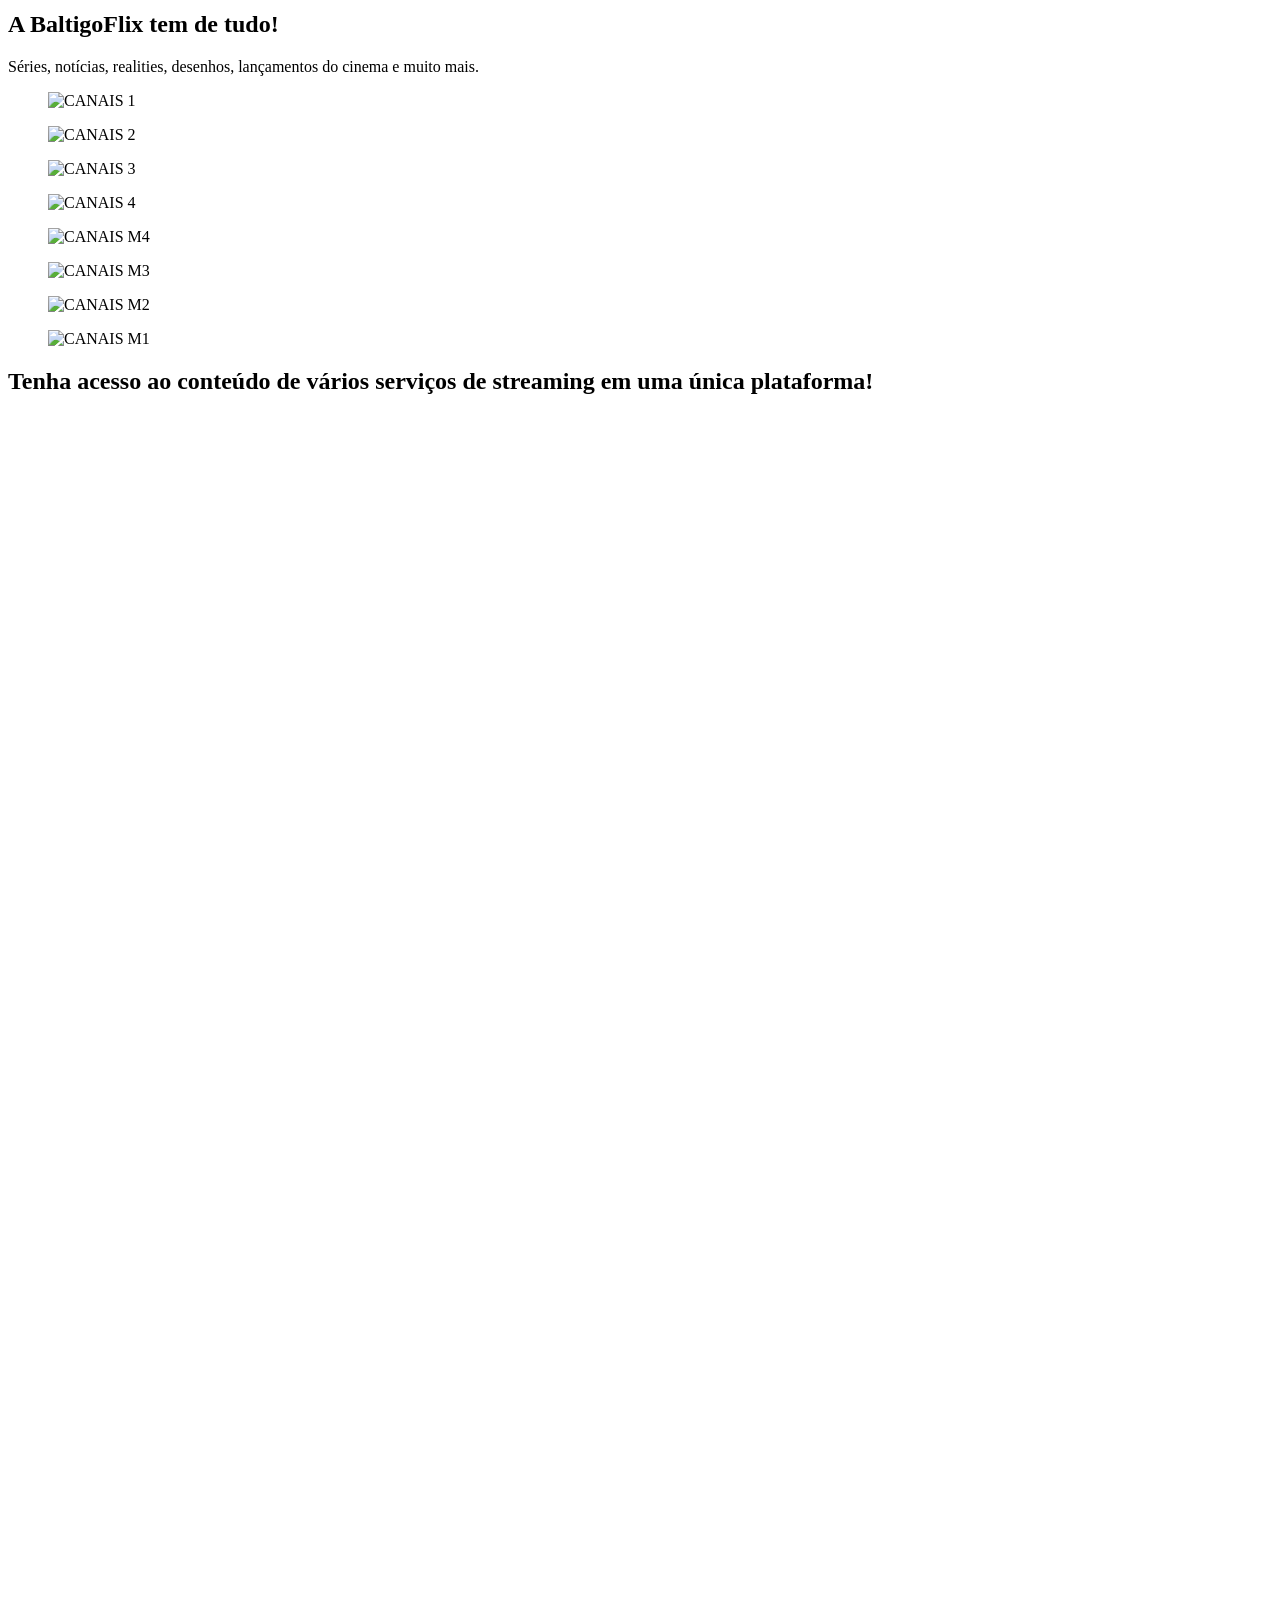
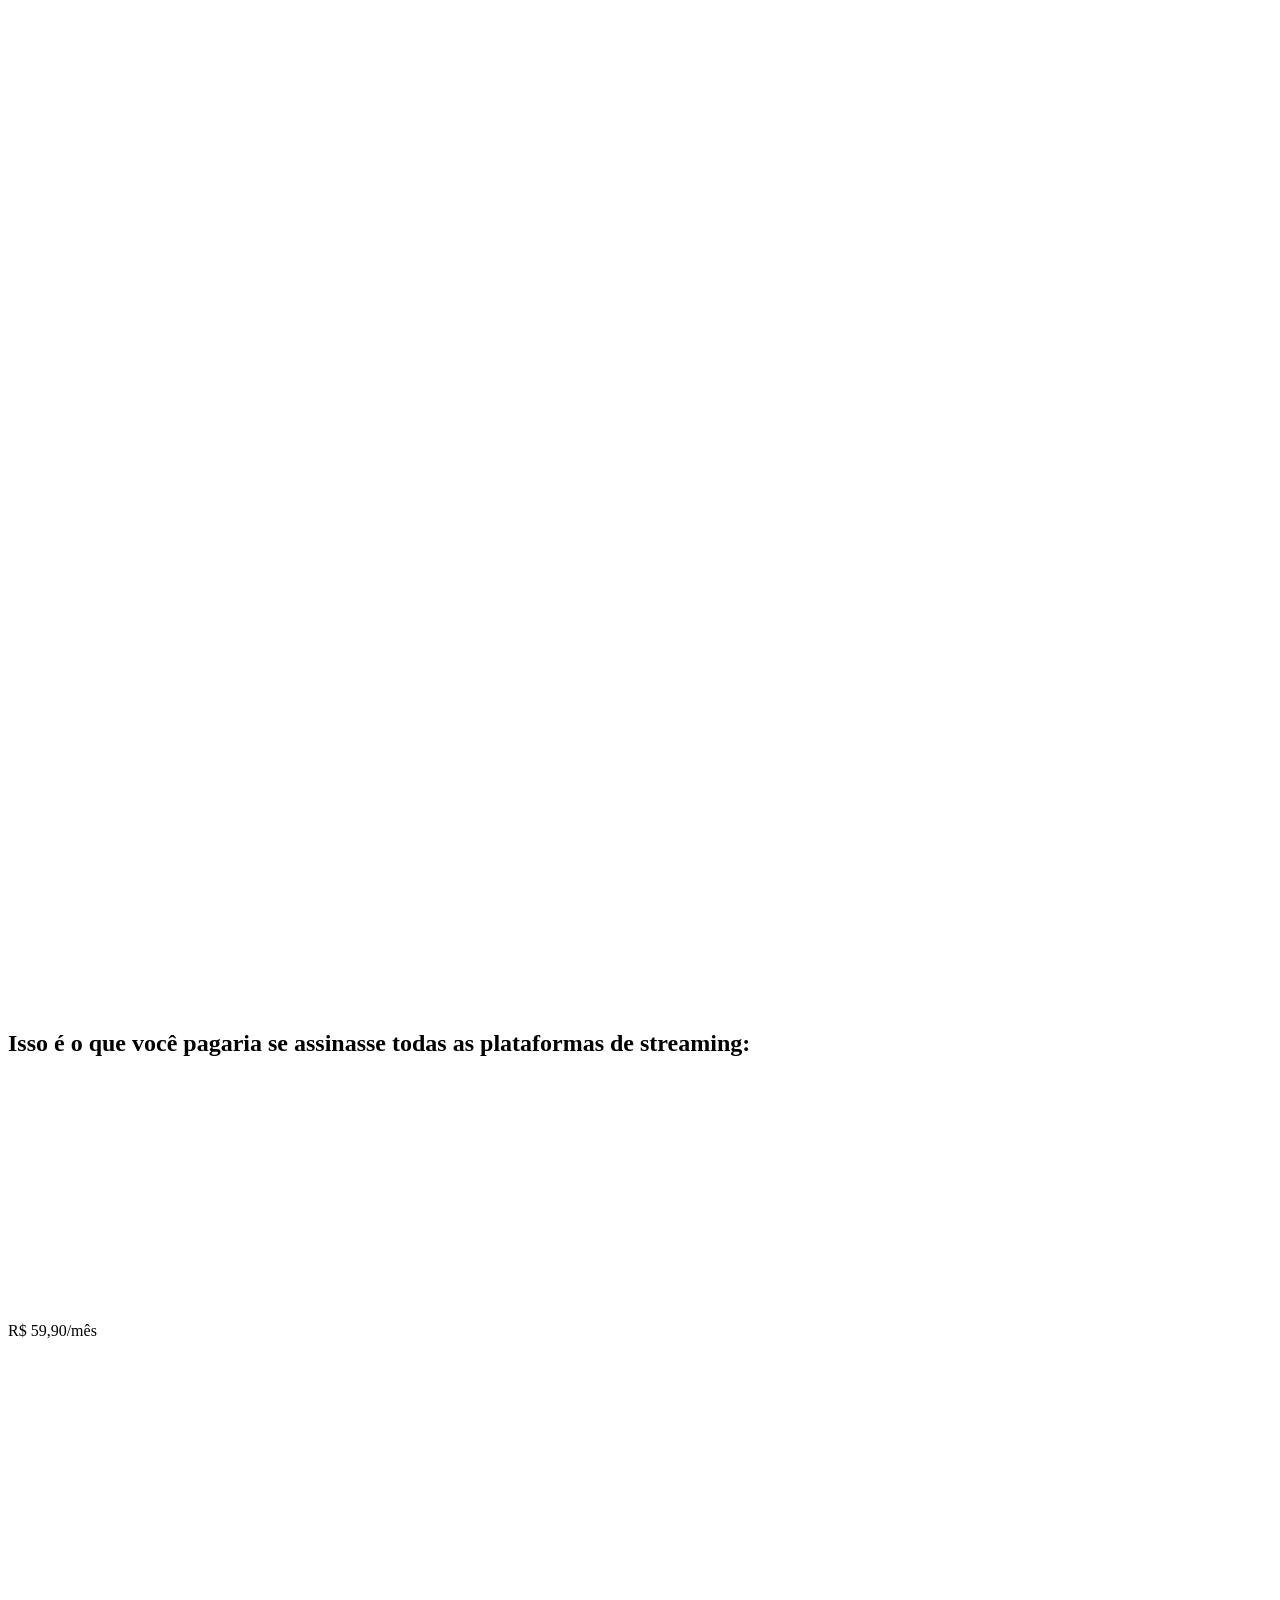
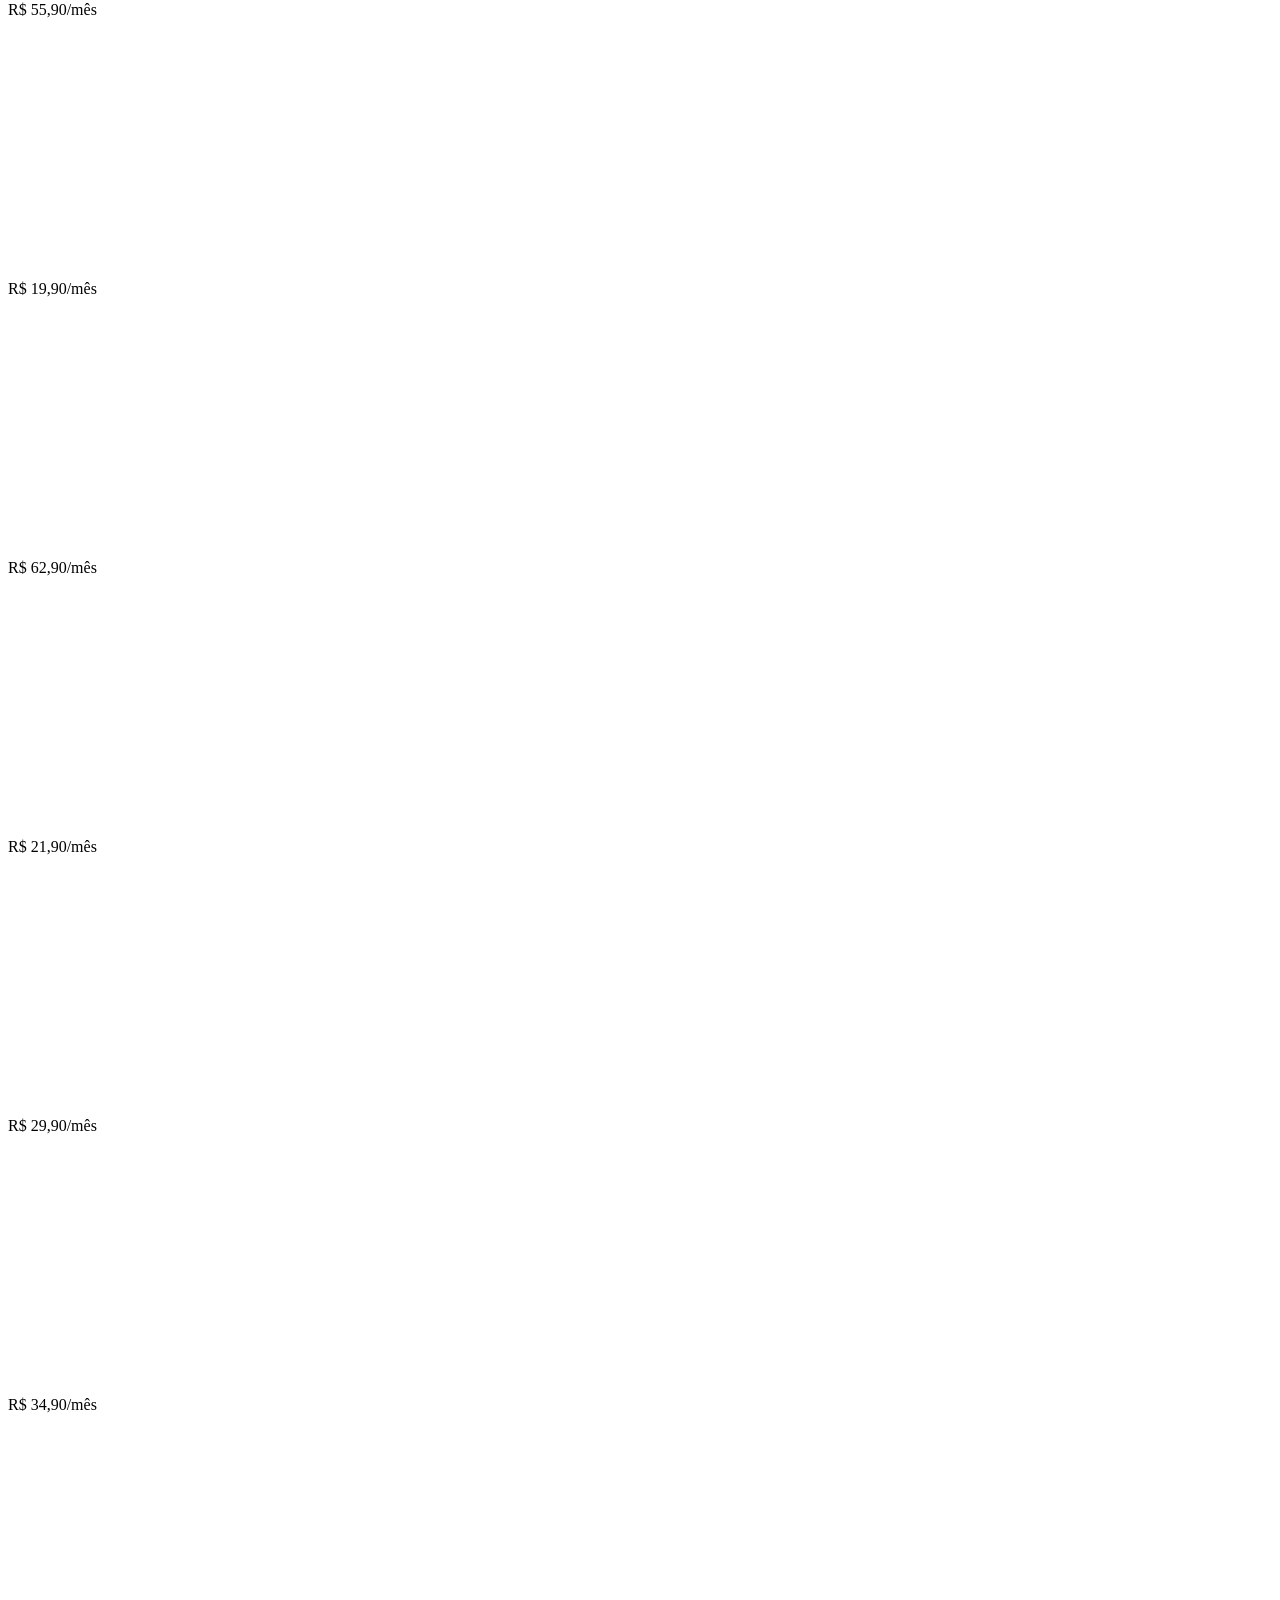
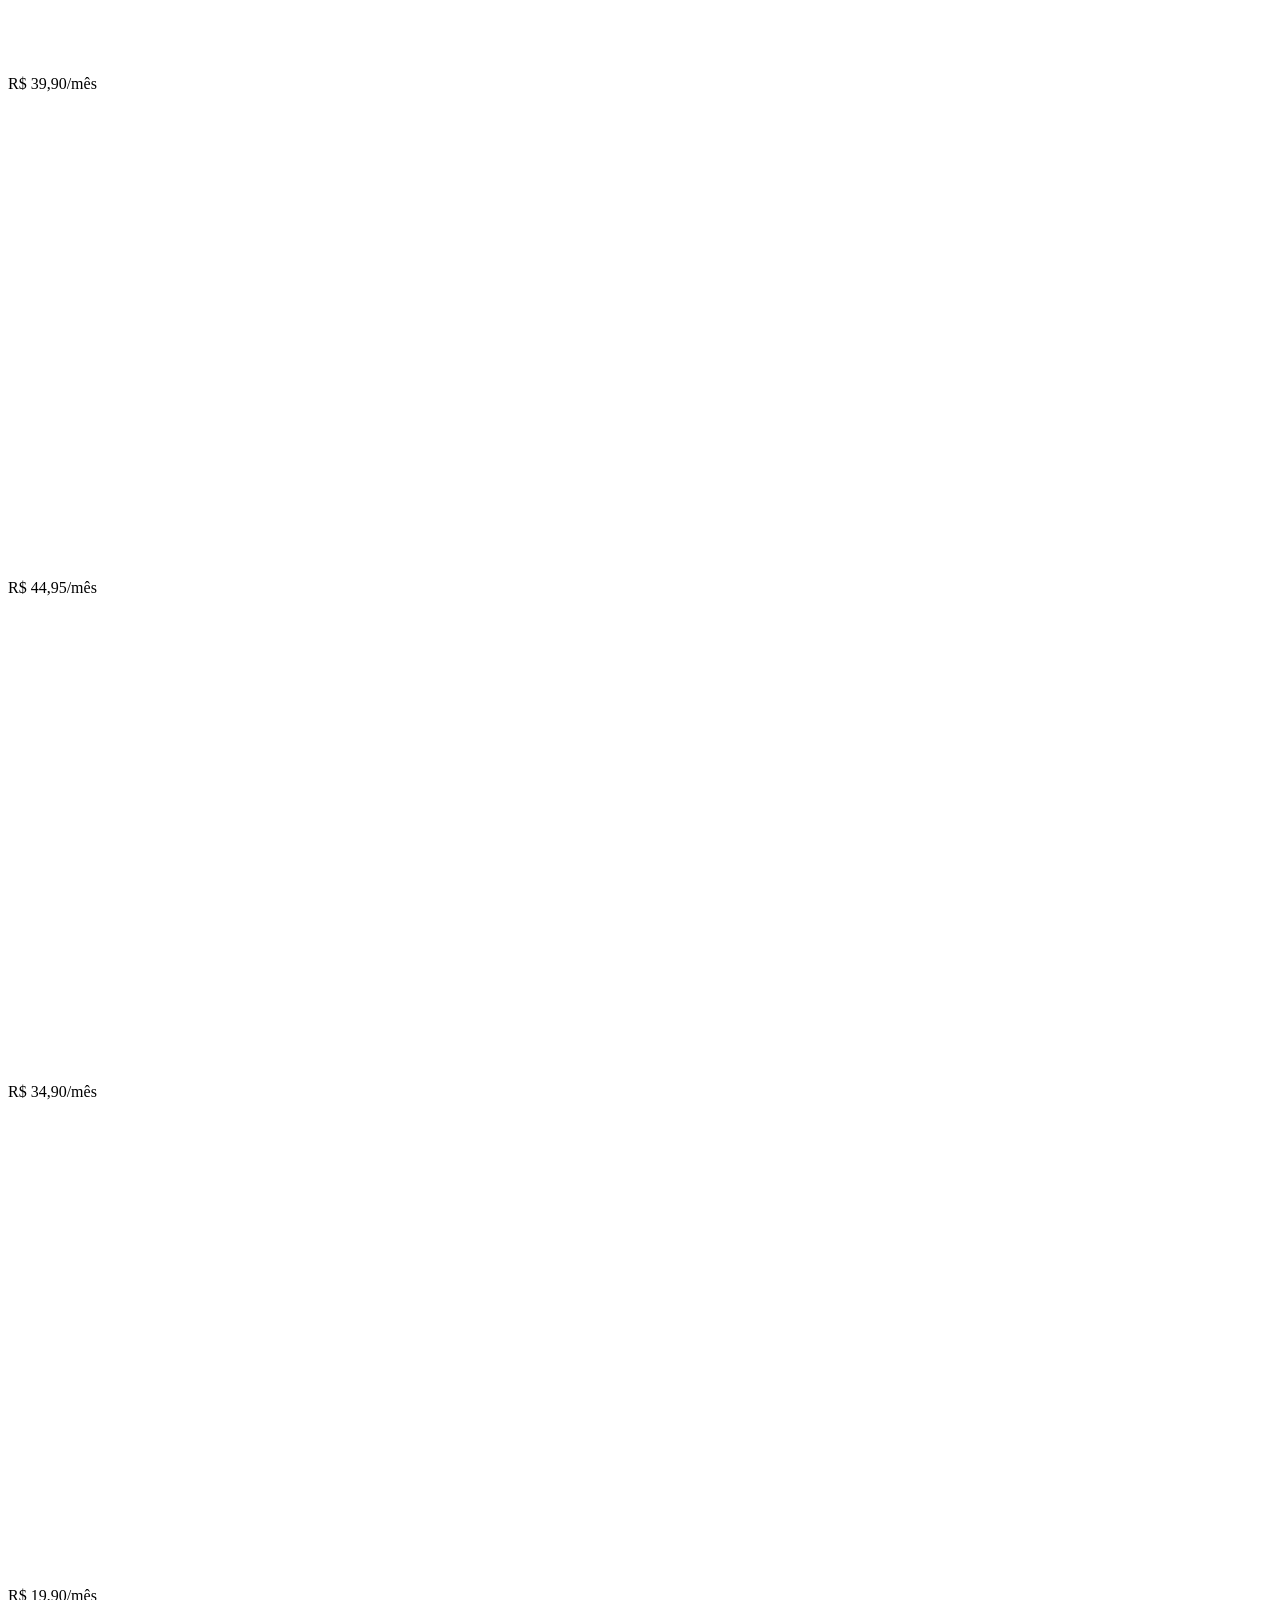
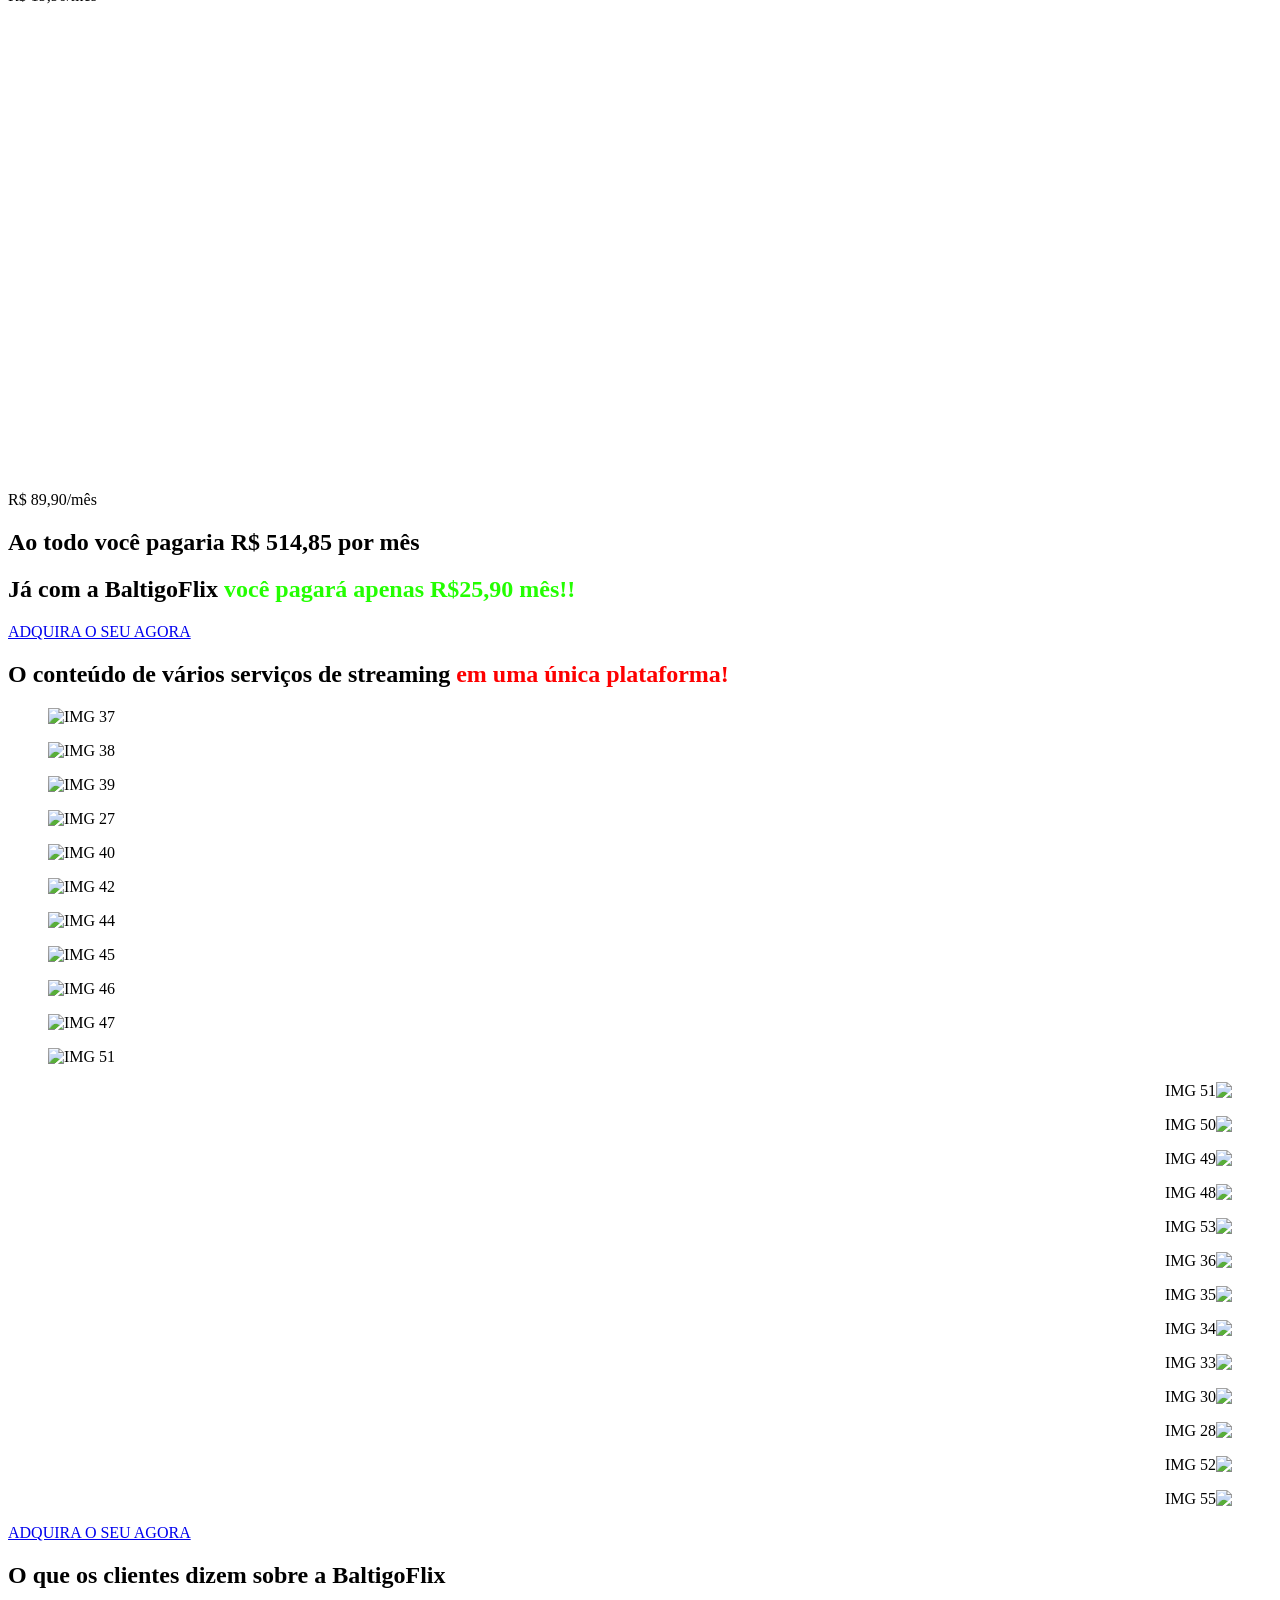
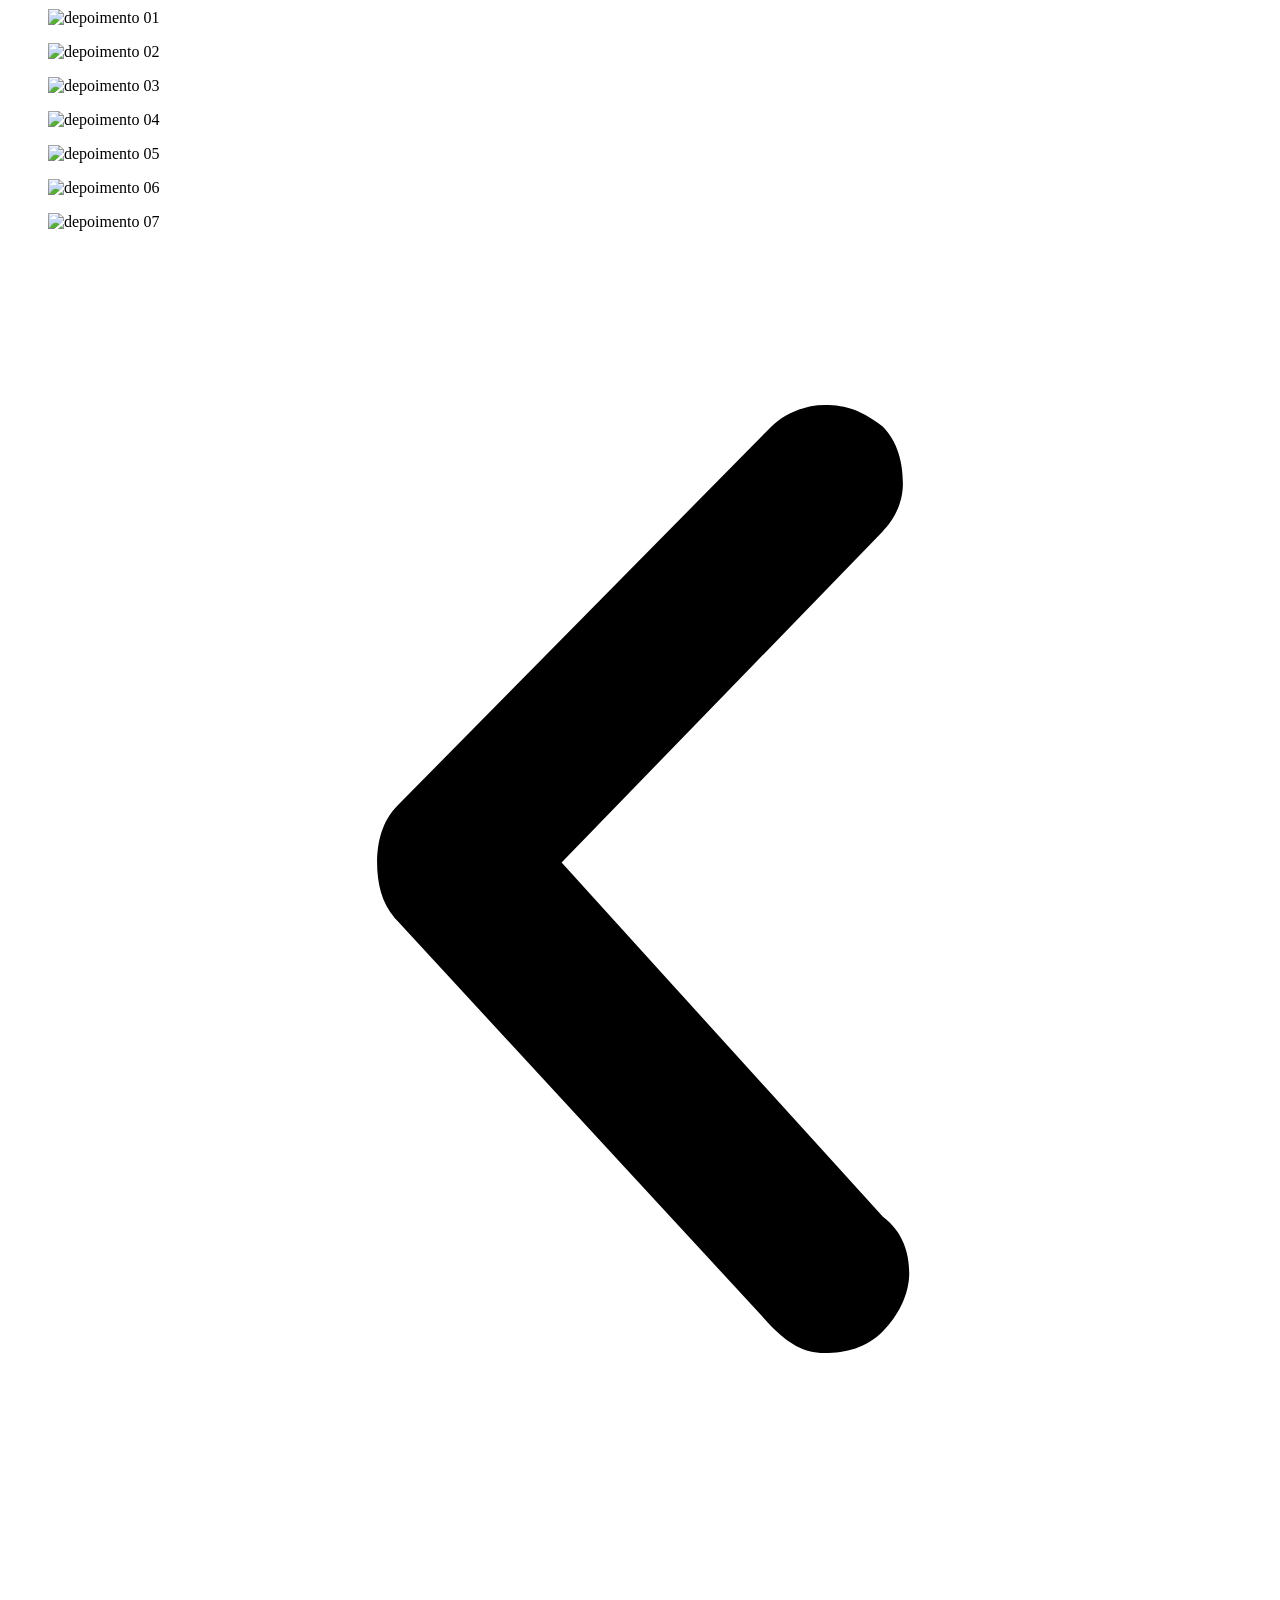
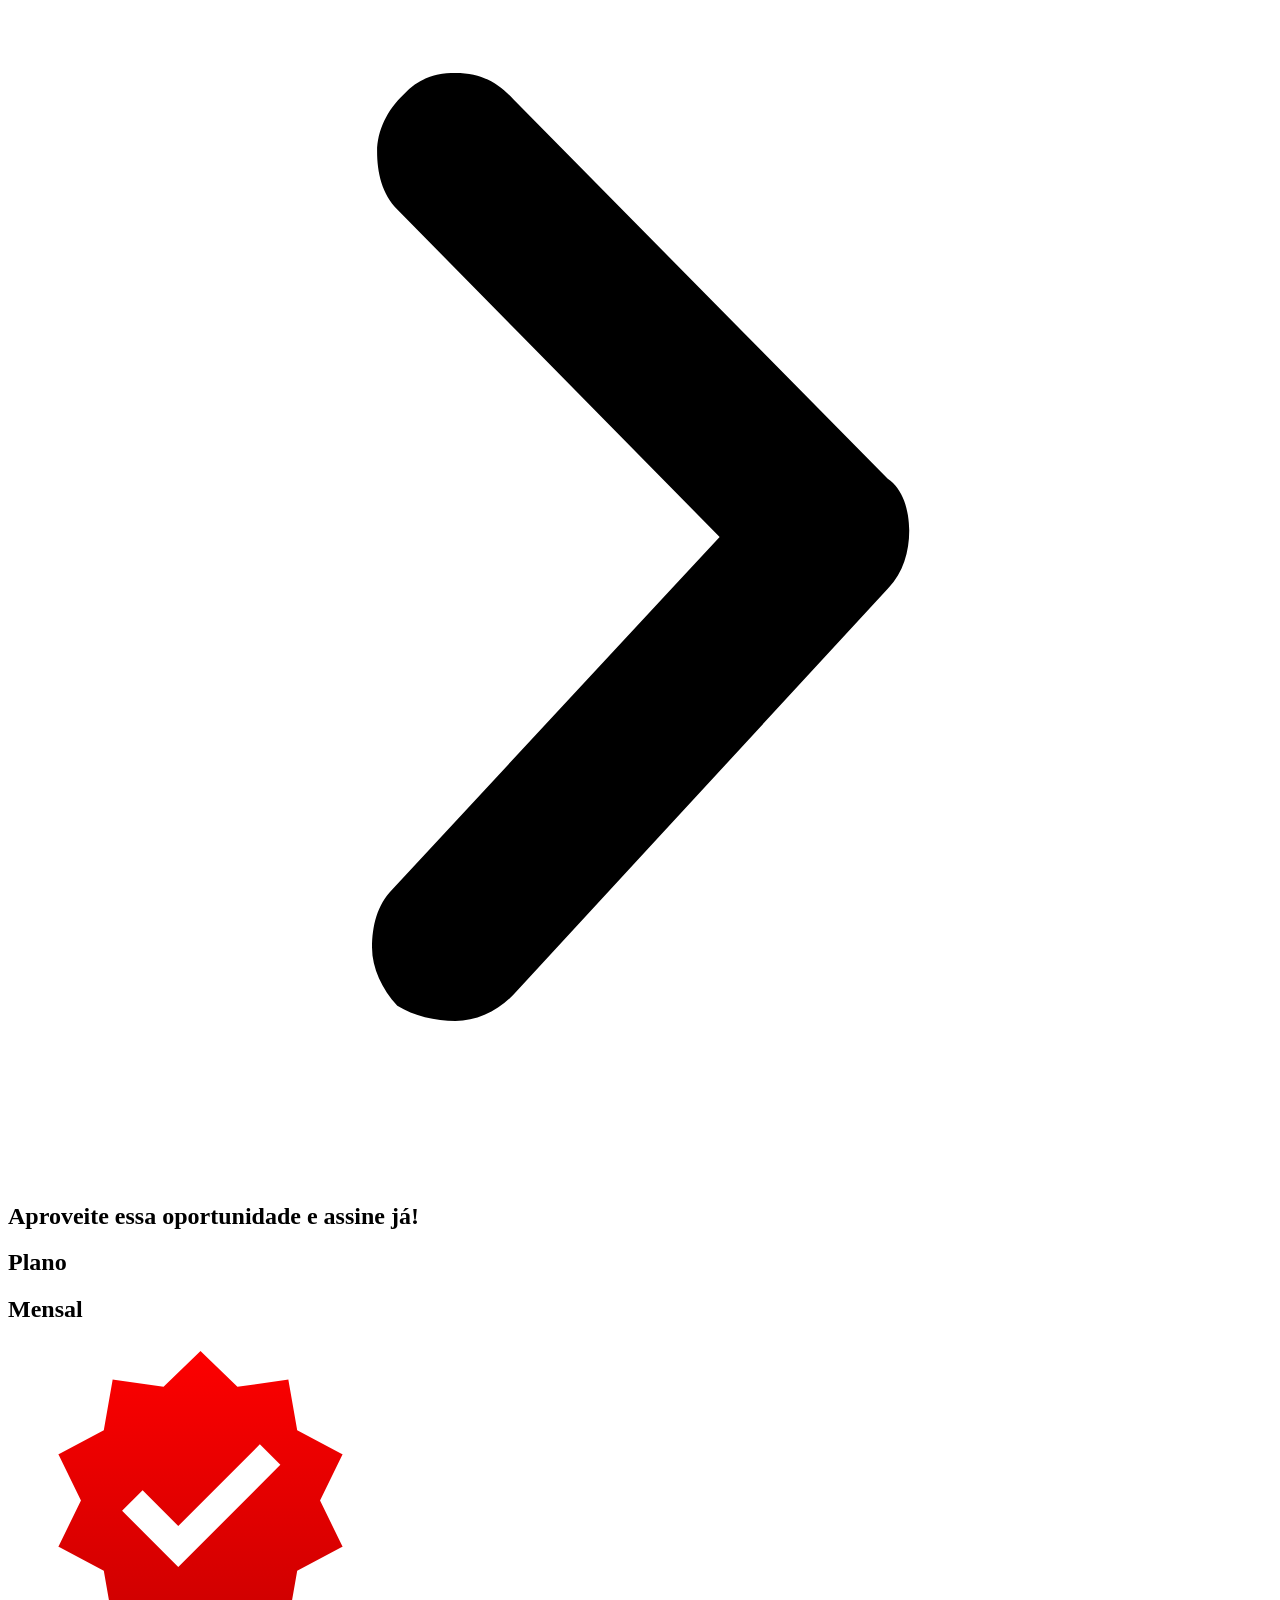
==== commit 05ab5ca1: "Atualizar o index.html" ====
--- a/index.html
+++ b/index.html
@@ -1,477 +1,215 @@
-<!DOCTYPE html>
-<html lang="pt-br">
-<head>
-  <meta charset="UTF-8">
-  <meta name="viewport" content="width=device-width, initial-scale=1.0, maximum-scale=1.0, user-scalable=no">
-  <title>BaltigoFlix - Confira as melhores ofertas aqui</title>
+<!DOCTYPE html><html lang="pt-BR"><head><meta charset="UTF-8"><link data-optimized="2" rel="stylesheet" href="https://oficialcineflick.com/wp-content/litespeed/css/ec2629bd5fc398b1dfb818e5ed883896.css?ver=fc9ec" /><meta name='robots' content='index, follow, max-image-preview:large, max-snippet:-1, max-video-preview:-1' /><title>BaltigoFlix 2025 - BaltigoFlix Card</title><link rel="canonical" href="https://oficialcineflick/" /><meta property="og:locale" content="pt_BR" /><meta property="og:type" content="website" /><meta property="og:title" content="BaltigoFlix 2025 - BaltigoFlix Card" /><meta property="og:description" content="Compra aprovada na mesma hora para pagamentos por PIX ou CARTÃO. Conteúdo ilimitado por um valor que cabe no seu bolso! Tenha acesso a mais de 2 mil canais, incluindo Netflix, Disney+, HBO Max e mais, por um preço acessível! Com a BaltigoFlix, você economiza e assiste com qualidade, estabilidade e suporte dedicado. ADQUIRA O SEU [&hellip;]" /><meta property="og:url" content="https://oficialcineflick/" /><meta property="og:site_name" content="BaltigoFlix Card" /><meta property="article:modified_time" content="2025-01-27T11:22:24+00:00" /><meta property="og:image" content="https://oficialcineflick.com/wp-content/uploads/2024/12/LOGO-4.webp" /><meta property="og:image:width" content="1066" /><meta property="og:image:height" content="251" /><meta property="og:image:type" content="image/webp" /><meta name="twitter:card" content="summary_large_image" /> <script type="application/ld+json" class="yoast-schema-graph">{"@context":"https://schema.org","@graph":[{"@type":"WebPage","@id":"https://oficialcineflick/","url":"https://oficialcineflick/","name":"BaltigoFlix 2025 - BaltigoFlix Card","isPartOf":{"@id":"https://oficialcineflick.com/#. website"},"about":{"@id":"https://oficialcineflick.com/#organization"},"primaryImageOfPage":{"@id":"https://oficialcineflick.com/#primaryimage"},"image":{"@id":"https://oficialcineflick.com/#primaryimage"},"thumbnailUrl":"https://oficialcineflick.com/wp-content/uploads/2024/12/LOGO-4-1024x241.webp","datePublished":"2024-12-31T03:07:11+00:00","dateModified":"2025-01-27T11:22:24+00:00","breadcrumb":{"@id":"https://oficialcineflick.com/#breadcrumb"},"inLanguage":"pt-BR","potentialAction":[{"@type":"ReadAction","target":["https://oficialcineflick.com/"]}]},{"@type":"ImageObject","inLanguage":"pt-BR","@id":"https://oficialcineflick.com/#primaryimage","url":"https://oficialcineflick.com/wp-content/uploads/2024/12/LOGO-4.webp","contentUrl":"https://oficialcineflick.com/wp-content/uploads/2024/12/LOGO-4.webp","width":1066,"height":251},{"@type":"BreadcrumbList","@id":"https://oficialcineflick.com/#breadcrumb","itemListElement":[{"@type":"ListItem","position":1,"name":"Início"}]},{"@type":"WebSite","@id":"https://oficialcineflick.com/#website","url":"https://oficialcineflick.com/","name":"Cineflick Card","description":"","publisher":{"@id":"https://oficialcineflick.com/#organization"},"potentialAction":[{"@type":"SearchAction","target":{"@type":"EntryPoint","urlTemplate":"https://oficialcineflick.com/?s={search_term_string}"},"query-input":{"@type":"PropertyValueSpecification","valueRequired":true,"valueName":"search_term_string"}}],"inLanguage":"pt-BR"},{"@type":"Organization","@id":"https://oficialcineflick.com/#organization","name":"Cineflick Card","url":"https://oficialcineflick.com/","logo":{"@type":"ImageObject","inLanguage":"pt-BR","@id":"https://oficialcineflick.com/#/schema/logo/image/","url":"https://oficialcineflick.com/wp-content/uploads/2024/03/128x128.png","contentUrl":"https://oficialcineflick.com/wp-content/uploads/2024/03/128x128.png","width":128,"height":128,"caption":"Cineflick Card"},"image":{"@id":"https://oficialcineflick.com/#/schema/logo/image/"}}]}</script> <link rel="alternate" type="application/rss+xml" title="Feed para BaltigoFlix Card &raquo;" href="https://oficialcineflick.com/feed/" /><link rel="alternate" type="application/rss+xml" title="Feed de comentários para BaltigoFlix Card &raquo;" href="https://oficialcineflick.com/comments/feed/" /> <script data-optimized="1" src="[data-uri]" defer></script> <link rel="preconnect" href="https://fonts.gstatic.com/" crossorigin><script src="https://oficialcineflick.com/wp-includes/js/jquery/jquery.min.js?ver=3.7.1" id="jquery-core-js"></script> <script data-optimized="1" src="https://oficialcineflick.com/wp-content/litespeed/js/c8eccf7be14f9bba21fdd94fe2c94067.js?ver=9598e" id="jquery-migrate-js" defer data-deferred="1"></script> <link rel="https://api.w.org/" href="https://oficialcineflick.com/wp-json/" /><link rel="alternate" title="JSON" type="application/json" href="https://oficialcineflick.com/wp-json/wp/v2/pages/1567" /><link rel="EditURI" type="application/rsd+xml" title="RSD" href="https://oficialcineflick.com/xmlrpc.php?rsd" /><meta name="generator" content="WordPress 6.7.1" /><link rel='shortlink' href='https://oficialcineflick.com/' /><link rel="alternate" title="oEmbed (JSON)" type="application/json+oembed" href="https://oficialcineflick.com/wp-json/oembed/1.0/embed?url=https%3A%2F%2Foficialcineflick.com%2F" /><link rel="alternate" title="oEmbed (XML)" type="text/xml+oembed" href="https://oficialcineflick.com/wp-json/oembed/1.0/embed?url=https%3A%2F%2Foficialcineflick.com%2F&#038;format=xml" /><meta name="generator" content="Elementor 3.23.3; features: e_optimized_css_loading, e_font_icon_svg, additional_custom_breakpoints, e_optimized_control_loading, e_lazyload, e_element_cache; settings: css_print_method-external, google_font-enabled, font_display-auto"><link rel="icon" href="https://oficialcineflick.com/wp-content/uploads/2024/03/128x128.png" sizes="32x32" /><link rel="icon" href="https://oficialcineflick.com/wp-content/uploads/2024/03/128x128.png" sizes="192x192" /><link rel="apple-touch-icon" href="https://oficialcineflick.com/wp-content/uploads/2024/03/128x128.png" /><meta name="msapplication-TileImage" content="https://oficialcineflick.com/wp-content/uploads/2024/03/128x128.png" /><meta name="viewport" content="width=device-width, initial-scale=1.0, viewport-fit=cover" /></head><body class="home page-template-default page page-id-1567 wp-custom-logo elementor-default elementor-template-canvas elementor-kit-23 elementor-page elementor-page-1567"><div data-elementor-type="wp-page" data-elementor-id="1567" class="elementor elementor-1567" data-elementor-post-type="page"><div class="elementor-element elementor-element-b78c7de e-flex e-con-boxed e-con e-parent" data-id="b78c7de" data-element_type="container" data-settings="{&quot;background_background&quot;:&quot;classic&quot;}"><div class="e-con-inner"><div class="elementor-element elementor-element-af0d90b elementor-widget-mobile__width-initial elementor-widget elementor-widget-text-editor" data-id="af0d90b" data-element_type="widget" data-widget_type="text-editor.default"><div class="elementor-widget-container"><p><span style="color: #ffffff;">Compra aprovada na mesma hora para pagamentos por</span> <span style="text-decoration: underline; color: #ffffff;"><strong>PIX ou CARTÃO.</strong></span></p></div></div></div></div><div class="elementor-element elementor-element-aeab1a2 e-flex e-con-boxed e-con e-parent" data-id="aeab1a2" data-element_type="container" data-settings="{&quot;background_background&quot;:&quot;classic&quot;}"><div class="e-con-inner"><div class="elementor-element elementor-element-23aed6c0 e-con-full e-flex e-con e-child" data-id="23aed6c0" data-element_type="container"><div class="elementor-element elementor-element-5f7ac8e elementor-widget__width-initial elementor-hidden-tablet elementor-hidden-mobile elementor-widget elementor-widget-image" data-id="5f7ac8e" data-element_type="widget" data-widget_type="image.default"><div class="elementor-widget-container">
+<img fetchpriority="high" decoding="async" width="800" height="188" src="https://oficialcineflick.com/wp-content/uploads/2024/12/LOGO-4-1024x241.webp" class="attachment-large size-large wp-image-1571" alt="" srcset="https://oficialcineflick.com/wp-content/uploads/2024/12/LOGO-4-1024x241.webp 1024w, https://oficialcineflick.com/wp-content/uploads/2024/12/LOGO-4-300x71.webp 300w, https://oficialcineflick.com/wp-content/uploads/2024/12/LOGO-4-768x181.webp 768w, https://oficialcineflick.com/wp-content/uploads/2024/12/LOGO-4.webp 1066w" sizes="(max-width: 800px) 100vw, 800px" /></div></div><div class="elementor-element elementor-element-2a2634ce elementor-widget__width-auto elementor-widget-mobile__width-initial elementor-widget elementor-widget-heading" data-id="2a2634ce" data-element_type="widget" data-widget_type="heading.default"><div class="elementor-widget-container"><h2 class="elementor-heading-title elementor-size-default">Conteúdo ilimitado por <span class="destaque">um valor que cabe no seu bolso!</span></h2></div></div><div class="elementor-element elementor-element-1a1f85c elementor-widget-mobile__width-initial elementor-widget elementor-widget-text-editor" data-id="1a1f85c" data-element_type="widget" data-widget_type="text-editor.default"><div class="elementor-widget-container"><p>Tenha acesso a mais de 2 mil canais, incluindo Netflix, Disney+, HBO Max e mais, por um preço acessível! Com a BaltigoFlix, você economiza e assiste com qualidade, estabilidade e suporte dedicado.</p></div></div><div class="elementor-element elementor-element-cdddc48 elementor-align-justify elementor-widget__width-initial btn elementor-widget-tablet__width-initial elementor-widget elementor-widget-button" data-id="cdddc48" data-element_type="widget" data-widget_type="button.default"><div class="elementor-widget-container"><div class="elementor-button-wrapper">
+<a class="elementor-button elementor-button-link elementor-size-sm" href="#planos">
+<span class="elementor-button-content-wrapper">
+<span class="elementor-button-text">ADQUIRA O SEU AGORA</span>
+</span>
+</a></div></div></div></div><div class="elementor-element elementor-element-ae45ae5 e-con-full e-flex e-con e-child" data-id="ae45ae5" data-element_type="container"><div class="elementor-element elementor-element-8c3209f elementor-widget elementor-widget-image" data-id="8c3209f" data-element_type="widget" data-widget_type="image.default"><div class="elementor-widget-container">
+<img decoding="async" width="800" height="482" src="https://oficialcineflick.com/wp-content/uploads/2024/12/MOCKUP-1.webp" class="attachment-large size-large wp-image-1570" alt="" srcset="https://oficialcineflick.com/wp-content/uploads/2024/12/MOCKUP-1.webp 837w, https://oficialcineflick.com/wp-content/uploads/2024/12/MOCKUP-1-300x181.webp 300w, https://oficialcineflick.com/wp-content/uploads/2024/12/MOCKUP-1-768x462.webp 768w" sizes="(max-width: 800px) 100vw, 800px" /></div></div></div></div></div><div class="elementor-element elementor-element-7bd0bef e-con-full e-flex e-con e-parent" data-id="7bd0bef" data-element_type="container" data-settings="{&quot;background_background&quot;:&quot;gradient&quot;}"><div class="elementor-element elementor-element-5555c0c e-con-full e-flex e-con e-child" data-id="5555c0c" data-element_type="container"><div class="elementor-element elementor-element-5b33ce3 elementor-widget-mobile__width-initial elementor-widget__width-initial elementor-widget elementor-widget-heading" data-id="5b33ce3" data-element_type="widget" data-widget_type="heading.default"><div class="elementor-widget-container"><h2 class="elementor-heading-title elementor-size-default">O conteúdo de vários serviços de streaming <span class="destaque">em uma única plataforma!</span></h2></div></div><div class="elementor-element elementor-element-0ab3139 elementor-widget elementor-widget-image-carousel" data-id="0ab3139" data-element_type="widget" data-settings="{&quot;slides_to_show&quot;:&quot;7&quot;,&quot;image_spacing_custom&quot;:{&quot;unit&quot;:&quot;px&quot;,&quot;size&quot;:12,&quot;sizes&quot;:[]},&quot;slides_to_scroll&quot;:&quot;1&quot;,&quot;pause_on_hover&quot;:&quot;no&quot;,&quot;pause_on_interaction&quot;:&quot;no&quot;,&quot;autoplay_speed&quot;:0,&quot;speed&quot;:3000,&quot;slides_to_show_mobile&quot;:&quot;3&quot;,&quot;slides_to_scroll_mobile&quot;:&quot;1&quot;,&quot;navigation&quot;:&quot;none&quot;,&quot;image_spacing_custom_mobile&quot;:{&quot;unit&quot;:&quot;px&quot;,&quot;size&quot;:8,&quot;sizes&quot;:[]},&quot;slides_to_show_tablet&quot;:&quot;6&quot;,&quot;autoplay&quot;:&quot;yes&quot;,&quot;infinite&quot;:&quot;yes&quot;,&quot;image_spacing_custom_tablet&quot;:{&quot;unit&quot;:&quot;px&quot;,&quot;size&quot;:&quot;&quot;,&quot;sizes&quot;:[]},&quot;image_spacing_custom_mobile_extra&quot;:{&quot;unit&quot;:&quot;px&quot;,&quot;size&quot;:&quot;&quot;,&quot;sizes&quot;:[]}}" data-widget_type="image-carousel.default"><div class="elementor-widget-container"><div class="elementor-image-carousel-wrapper swiper" dir="ltr"><div class="elementor-image-carousel swiper-wrapper swiper-image-stretch" aria-live="off"><div class="swiper-slide" role="group" aria-roledescription="slide" aria-label="1 de 14"><figure class="swiper-slide-inner"><img decoding="async" class="swiper-slide-image" src="https://oficialcineflick.com/wp-content/uploads/2024/06/IMG-37.webp" alt="IMG 37" /></figure></div><div class="swiper-slide" role="group" aria-roledescription="slide" aria-label="2 de 14"><figure class="swiper-slide-inner"><img decoding="async" class="swiper-slide-image" src="https://oficialcineflick.com/wp-content/uploads/2024/06/IMG-38.webp" alt="IMG 38" /></figure></div><div class="swiper-slide" role="group" aria-roledescription="slide" aria-label="3 de 14"><figure class="swiper-slide-inner"><img decoding="async" class="swiper-slide-image" src="https://oficialcineflick.com/wp-content/uploads/2024/06/IMG-39.webp" alt="IMG 39" /></figure></div><div class="swiper-slide" role="group" aria-roledescription="slide" aria-label="4 de 14"><figure class="swiper-slide-inner"><img decoding="async" class="swiper-slide-image" src="https://oficialcineflick.com/wp-content/uploads/2024/08/IMG-27.webp" alt="IMG 27" /></figure></div><div class="swiper-slide" role="group" aria-roledescription="slide" aria-label="5 de 14"><figure class="swiper-slide-inner"><img decoding="async" class="swiper-slide-image" src="https://oficialcineflick.com/wp-content/uploads/2024/06/IMG-40.webp" alt="IMG 40" /></figure></div><div class="swiper-slide" role="group" aria-roledescription="slide" aria-label="6 de 14"><figure class="swiper-slide-inner"><img decoding="async" class="swiper-slide-image" src="https://oficialcineflick.com/wp-content/uploads/2024/06/IMG-42.webp" alt="IMG 42" /></figure></div><div class="swiper-slide" role="group" aria-roledescription="slide" aria-label="7 de 14"><figure class="swiper-slide-inner"><img decoding="async" class="swiper-slide-image" src="https://oficialcineflick.com/wp-content/uploads/2024/06/IMG-44.webp" alt="IMG 44" /></figure></div><div class="swiper-slide" role="group" aria-roledescription="slide" aria-label="8 de 14"><figure class="swiper-slide-inner"><img decoding="async" class="swiper-slide-image" src="https://oficialcineflick.com/wp-content/uploads/2024/06/IMG-45.webp" alt="IMG 45" /></figure></div><div class="swiper-slide" role="group" aria-roledescription="slide" aria-label="9 de 14"><figure class="swiper-slide-inner"><img decoding="async" class="swiper-slide-image" src="https://oficialcineflick.com/wp-content/uploads/2024/06/IMG-46.webp" alt="IMG 46" /></figure></div><div class="swiper-slide" role="group" aria-roledescription="slide" aria-label="10 de 14"><figure class="swiper-slide-inner"><img decoding="async" class="swiper-slide-image" src="https://oficialcineflick.com/wp-content/uploads/2024/06/IMG-47.webp" alt="IMG 47" /></figure></div><div class="swiper-slide" role="group" aria-roledescription="slide" aria-label="11 de 14"><figure class="swiper-slide-inner"><img decoding="async" class="swiper-slide-image" src="https://oficialcineflick.com/wp-content/uploads/2024/08/IMG-51.webp" alt="IMG 51" /></figure></div><div class="swiper-slide" role="group" aria-roledescription="slide" aria-label="12 de 14"><figure class="swiper-slide-inner"><img decoding="async" class="swiper-slide-image" src="https://oficialcineflick.com/wp-content/uploads/2024/12/IMG-63.webp" alt="IMG 63" /></figure></div><div class="swiper-slide" role="group" aria-roledescription="slide" aria-label="13 de 14"><figure class="swiper-slide-inner"><img decoding="async" class="swiper-slide-image" src="https://oficialcineflick.com/wp-content/uploads/2024/12/IMG-61.webp" alt="IMG 61" /></figure></div><div class="swiper-slide" role="group" aria-roledescription="slide" aria-label="14 de 14"><figure class="swiper-slide-inner"><img decoding="async" class="swiper-slide-image" src="https://oficialcineflick.com/wp-content/uploads/2024/12/IMG-60.webp" alt="IMG 60" /></figure></div></div></div></div></div><div class="elementor-element elementor-element-58567f9 elementor-widget elementor-widget-image-carousel" data-id="58567f9" data-element_type="widget" data-settings="{&quot;slides_to_show&quot;:&quot;7&quot;,&quot;image_spacing_custom&quot;:{&quot;unit&quot;:&quot;px&quot;,&quot;size&quot;:12,&quot;sizes&quot;:[]},&quot;slides_to_scroll&quot;:&quot;1&quot;,&quot;pause_on_hover&quot;:&quot;no&quot;,&quot;pause_on_interaction&quot;:&quot;no&quot;,&quot;autoplay_speed&quot;:0,&quot;speed&quot;:3000,&quot;slides_to_show_mobile&quot;:&quot;3&quot;,&quot;navigation&quot;:&quot;none&quot;,&quot;image_spacing_custom_mobile&quot;:{&quot;unit&quot;:&quot;px&quot;,&quot;size&quot;:8,&quot;sizes&quot;:[]},&quot;slides_to_show_tablet&quot;:&quot;6&quot;,&quot;autoplay&quot;:&quot;yes&quot;,&quot;infinite&quot;:&quot;yes&quot;,&quot;image_spacing_custom_tablet&quot;:{&quot;unit&quot;:&quot;px&quot;,&quot;size&quot;:&quot;&quot;,&quot;sizes&quot;:[]},&quot;image_spacing_custom_mobile_extra&quot;:{&quot;unit&quot;:&quot;px&quot;,&quot;size&quot;:&quot;&quot;,&quot;sizes&quot;:[]}}" data-widget_type="image-carousel.default"><div class="elementor-widget-container"><div class="elementor-image-carousel-wrapper swiper" dir="rtl"><div class="elementor-image-carousel swiper-wrapper swiper-image-stretch" aria-live="off"><div class="swiper-slide" role="group" aria-roledescription="slide" aria-label="1 de 14"><figure class="swiper-slide-inner"><img decoding="async" class="swiper-slide-image" src="https://oficialcineflick.com/wp-content/uploads/2024/06/IMG-51.webp" alt="IMG 51" /></figure></div><div class="swiper-slide" role="group" aria-roledescription="slide" aria-label="2 de 14"><figure class="swiper-slide-inner"><img decoding="async" class="swiper-slide-image" src="https://oficialcineflick.com/wp-content/uploads/2024/06/IMG-50.webp" alt="IMG 50" /></figure></div><div class="swiper-slide" role="group" aria-roledescription="slide" aria-label="3 de 14"><figure class="swiper-slide-inner"><img decoding="async" class="swiper-slide-image" src="https://oficialcineflick.com/wp-content/uploads/2024/06/IMG-49.webp" alt="IMG 49" /></figure></div><div class="swiper-slide" role="group" aria-roledescription="slide" aria-label="4 de 14"><figure class="swiper-slide-inner"><img decoding="async" class="swiper-slide-image" src="https://oficialcineflick.com/wp-content/uploads/2024/06/IMG-48.webp" alt="IMG 48" /></figure></div><div class="swiper-slide" role="group" aria-roledescription="slide" aria-label="5 de 14"><figure class="swiper-slide-inner"><img decoding="async" class="swiper-slide-image" src="https://oficialcineflick.com/wp-content/uploads/2024/08/IMG-53.webp" alt="IMG 53" /></figure></div><div class="swiper-slide" role="group" aria-roledescription="slide" aria-label="6 de 14"><figure class="swiper-slide-inner"><img decoding="async" class="swiper-slide-image" src="https://oficialcineflick.com/wp-content/uploads/2024/06/IMG-36.webp" alt="IMG 36" /></figure></div><div class="swiper-slide" role="group" aria-roledescription="slide" aria-label="7 de 14"><figure class="swiper-slide-inner"><img decoding="async" class="swiper-slide-image" src="https://oficialcineflick.com/wp-content/uploads/2024/06/IMG-35.webp" alt="IMG 35" /></figure></div><div class="swiper-slide" role="group" aria-roledescription="slide" aria-label="8 de 14"><figure class="swiper-slide-inner"><img decoding="async" class="swiper-slide-image" src="https://oficialcineflick.com/wp-content/uploads/2024/06/IMG-34.webp" alt="IMG 34" /></figure></div><div class="swiper-slide" role="group" aria-roledescription="slide" aria-label="9 de 14"><figure class="swiper-slide-inner"><img decoding="async" class="swiper-slide-image" src="https://oficialcineflick.com/wp-content/uploads/2024/06/IMG-33.webp" alt="IMG 33" /></figure></div><div class="swiper-slide" role="group" aria-roledescription="slide" aria-label="10 de 14"><figure class="swiper-slide-inner"><img decoding="async" class="swiper-slide-image" src="https://oficialcineflick.com/wp-content/uploads/2024/06/IMG-30.webp" alt="IMG 30" /></figure></div><div class="swiper-slide" role="group" aria-roledescription="slide" aria-label="11 de 14"><figure class="swiper-slide-inner"><img decoding="async" class="swiper-slide-image" src="https://oficialcineflick.com/wp-content/uploads/2024/06/IMG-28.webp" alt="IMG 28" /></figure></div><div class="swiper-slide" role="group" aria-roledescription="slide" aria-label="12 de 14"><figure class="swiper-slide-inner"><img decoding="async" class="swiper-slide-image" src="https://oficialcineflick.com/wp-content/uploads/2024/08/IMG-52.webp" alt="IMG 52" /></figure></div><div class="swiper-slide" role="group" aria-roledescription="slide" aria-label="13 de 14"><figure class="swiper-slide-inner"><img decoding="async" class="swiper-slide-image" src="https://oficialcineflick.com/wp-content/uploads/2024/08/IMG-55.webp" alt="IMG 55" /></figure></div><div class="swiper-slide" role="group" aria-roledescription="slide" aria-label="14 de 14"><figure class="swiper-slide-inner"><img decoding="async" class="swiper-slide-image" src="https://oficialcineflick.com/wp-content/uploads/2024/12/IMG-62.webp" alt="IMG 62" /></figure></div></div></div></div></div></div><div class="elementor-element elementor-element-ee25ff3 elementor-align-justify elementor-widget__width-initial btn elementor-widget-tablet__width-initial elementor-widget elementor-widget-button" data-id="ee25ff3" data-element_type="widget" data-widget_type="button.default"><div class="elementor-widget-container"><div class="elementor-button-wrapper">
+<a class="elementor-button elementor-button-link elementor-size-sm" href="#planos">
+<span class="elementor-button-content-wrapper">
+<span class="elementor-button-text">ADQUIRA O SEU AGORA</span>
+</span>
+</a></div></div></div></div><div class="elementor-element elementor-element-399ce488 e-flex e-con-boxed e-con e-parent" data-id="399ce488" data-element_type="container" data-settings="{&quot;background_background&quot;:&quot;classic&quot;}"><div class="e-con-inner"><div class="elementor-element elementor-element-52421491 scroll-left elementor-widget elementor-widget-text-editor" data-id="52421491" data-element_type="widget" data-widget_type="text-editor.default"><div class="elementor-widget-container"><p>POR QUE BALTIGOFLIX É TÃO EFICIENTE?</p></div></div><div class="elementor-element elementor-element-1bac148c scroll-left elementor-widget__width-initial elementor-widget-mobile__width-initial elementor-widget elementor-widget-heading" data-id="1bac148c" data-element_type="widget" data-widget_type="heading.default"><div class="elementor-widget-container"><h2 class="elementor-heading-title elementor-size-default">Assista o vídeo abaixo e veja como a BaltigoFlix funciona</h2></div></div><div class="elementor-element elementor-element-7036e2d e-con-full e-flex e-con e-child" data-id="7036e2d" data-element_type="container"><div class="elementor-element elementor-element-8b2e3fe elementor-widget__width-initial elementor-widget elementor-widget-video" data-id="8b2e3fe" data-element_type="widget" data-settings='{"video_type":"vimeo"}' data-widget_type="video.default"><div class="elementor-widget-container"><div class="elementor-wrapper elementor-open-inline">
+<iframe 
+  width="560" 
+  height="315" 
+  src="https://www.youtube.com/embed/mzkMQt0QsMI" 
+  title="YouTube video player" 
+  frameborder="0" 
+  allow="accelerometer; autoplay; clipboard-write; encrypted-media; gyroscope; picture-in-picture" 
+  allowfullscreen>
+</iframe></div></div></div></div></div></div><div class="elementor-element elementor-element-6362b7e e-flex e-con-boxed e-con e-parent" data-id="6362b7e" data-element_type="container" data-settings="{&quot;background_background&quot;:&quot;classic&quot;}"><div class="e-con-inner"><div class="elementor-element elementor-element-231977c elementor-widget__width-initial elementor-widget elementor-widget-heading" data-id="231977c" data-element_type="widget" data-widget_type="heading.default"><div class="elementor-widget-container"><h2 class="elementor-heading-title elementor-size-default">Confira o que você vai encontrar na BaltigoFlix</h2></div></div><div class="elementor-element elementor-element-56010e2 e-grid e-con-full e-con e-child" data-id="56010e2" data-element_type="container"><div class="elementor-element elementor-element-3539648 elementor-position-top elementor-widget elementor-widget-image-box" data-id="3539648" data-element_type="widget" data-widget_type="image-box.default"><div class="elementor-widget-container"><div class="elementor-image-box-wrapper"><figure class="elementor-image-box-img"><img decoding="async" width="500" height="300" src="https://oficialcineflick.com/wp-content/uploads/2024/12/FILMES-1.webp" class="attachment-full size-full wp-image-1439" alt="" srcset="https://oficialcineflick.com/wp-content/uploads/2024/12/FILMES-1.webp 500w, https://oficialcineflick.com/wp-content/uploads/2024/12/FILMES-1-300x180.webp 300w" sizes="(max-width: 500px) 100vw, 500px" /></figure><div class="elementor-image-box-content"><h3 class="elementor-image-box-title"> Filmes incríveis 🎥</h3><p class="elementor-image-box-description">Assista a clássicos, lançamentos e grandes produções vencedoras de prêmios, tudo em alta definição e com uma seleção que agrada a todos os gostos.</p></div></div></div></div><div class="elementor-element elementor-element-3b45d27 elementor-position-top elementor-widget elementor-widget-image-box" data-id="3b45d27" data-element_type="widget" data-widget_type="image-box.default"><div class="elementor-widget-container"><div class="elementor-image-box-wrapper"><figure class="elementor-image-box-img"><img loading="lazy" decoding="async" width="500" height="300" src="https://oficialcineflick.com/wp-content/uploads/2024/12/SERIES-1.webp" class="attachment-full size-full wp-image-1438" alt="" srcset="https://oficialcineflick.com/wp-content/uploads/2024/12/SERIES-1.webp 500w, https://oficialcineflick.com/wp-content/uploads/2024/12/SERIES-1-300x180.webp 300w" sizes="(max-width: 500px) 100vw, 500px" /></figure><div class="elementor-image-box-content"><h3 class="elementor-image-box-title">Séries imperdíveis 📺</h3><p class="elementor-image-box-description">Descubra séries aclamadas e sucessos do momento, com temporadas completas disponíveis para você maratonar sem limites.</p></div></div></div></div><div class="elementor-element elementor-element-34e54ad elementor-position-top elementor-widget elementor-widget-image-box" data-id="34e54ad" data-element_type="widget" data-widget_type="image-box.default"><div class="elementor-widget-container"><div class="elementor-image-box-wrapper"><figure class="elementor-image-box-img"><img loading="lazy" decoding="async" width="500" height="300" src="https://oficialcineflick.com/wp-content/uploads/2024/12/ADULTO-1.webp" class="attachment-full size-full wp-image-1436" alt="" srcset="https://oficialcineflick.com/wp-content/uploads/2024/12/ADULTO-1.webp 500w, https://oficialcineflick.com/wp-content/uploads/2024/12/ADULTO-1-300x180.webp 300w" sizes="(max-width: 500px) 100vw, 500px" /></figure><div class="elementor-image-box-content"><h3 class="elementor-image-box-title">Canais adultos 😈</h3><p class="elementor-image-box-description">Toda a lista de canais adultos protegido com senha para bloqueio e segurança das crianças.</p></div></div></div></div><div class="elementor-element elementor-element-ea39b11 elementor-position-top elementor-widget elementor-widget-image-box" data-id="ea39b11" data-element_type="widget" data-widget_type="image-box.default"><div class="elementor-widget-container"><div class="elementor-image-box-wrapper"><figure class="elementor-image-box-img"><img loading="lazy" decoding="async" width="500" height="300" src="https://oficialcineflick.com/wp-content/uploads/2024/12/INFANTIL-1.webp" class="attachment-full size-full wp-image-1435" alt="" srcset="https://oficialcineflick.com/wp-content/uploads/2024/12/INFANTIL-1.webp 500w, https://oficialcineflick.com/wp-content/uploads/2024/12/INFANTIL-1-300x180.webp 300w" sizes="(max-width: 500px) 100vw, 500px" /></figure><div class="elementor-image-box-content"><h3 class="elementor-image-box-title">Canais infantis 🎈</h3><p class="elementor-image-box-description">Toda a lista para a criançada se divertir além de disney plus e muito mais!</p></div></div></div></div><div class="elementor-element elementor-element-21b40bf elementor-position-top elementor-widget elementor-widget-image-box" data-id="21b40bf" data-element_type="widget" data-widget_type="image-box.default"><div class="elementor-widget-container"><div class="elementor-image-box-wrapper"><figure class="elementor-image-box-img"><img loading="lazy" decoding="async" width="500" height="300" src="https://oficialcineflick.com/wp-content/uploads/2024/12/ESPORTES-1.webp" class="attachment-full size-full wp-image-1437" alt="" srcset="https://oficialcineflick.com/wp-content/uploads/2024/12/ESPORTES-1.webp 500w, https://oficialcineflick.com/wp-content/uploads/2024/12/ESPORTES-1-300x180.webp 300w" sizes="(max-width: 500px) 100vw, 500px" /></figure><div class="elementor-image-box-content"><h3 class="elementor-image-box-title">Esportes ao vivo</h3><p class="elementor-image-box-description">Prepare-se para ter literalmente todos os acessos dos canais de esporte, futebol, artes marciais e muito mais!</p></div></div></div></div><div class="elementor-element elementor-element-24bdcdd elementor-position-top elementor-widget elementor-widget-image-box" data-id="24bdcdd" data-element_type="widget" data-widget_type="image-box.default"><div class="elementor-widget-container"><div class="elementor-image-box-wrapper"><figure class="elementor-image-box-img"><img loading="lazy" decoding="async" width="500" height="300" src="https://oficialcineflick.com/wp-content/uploads/2024/12/ANIMES-1.webp" class="attachment-full size-full wp-image-1434" alt="" srcset="https://oficialcineflick.com/wp-content/uploads/2024/12/ANIMES-1.webp 500w, https://oficialcineflick.com/wp-content/uploads/2024/12/ANIMES-1-300x180.webp 300w" sizes="(max-width: 500px) 100vw, 500px" /></figure><div class="elementor-image-box-content"><h3 class="elementor-image-box-title">Animes Crunchyroll</h3><p class="elementor-image-box-description">Possuímos uma lista enorme com todos os animes do momento atualizados e em qualidade HD para você maratonar.</p></div></div></div></div></div><div class="elementor-element elementor-element-9746330 elementor-align-justify elementor-widget__width-initial btn elementor-widget-tablet__width-initial elementor-widget elementor-widget-button" data-id="9746330" data-element_type="widget" data-widget_type="button.default"><div class="elementor-widget-container"><div class="elementor-button-wrapper">
+<a class="elementor-button elementor-button-link elementor-size-sm" href="#planos">
+<span class="elementor-button-content-wrapper">
+<span class="elementor-button-text">ADQUIRA O SEU AGORA</span>
+</span>
+</a></div></div></div></div></div><div class="elementor-element elementor-element-12941f24 e-flex e-con-boxed e-con e-parent" data-id="12941f24" data-element_type="container" data-settings="{&quot;background_background&quot;:&quot;classic&quot;}"><div class="e-con-inner"><div class="elementor-element elementor-element-be7a325 e-con-full e-flex e-con e-child" data-id="be7a325" data-element_type="container" data-settings="{&quot;background_background&quot;:&quot;classic&quot;}"><div class="elementor-element elementor-element-5ed9eb8 e-con-full e-flex e-con e-child" data-id="5ed9eb8" data-element_type="container" data-settings="{&quot;background_background&quot;:&quot;classic&quot;}"><div class="elementor-element elementor-element-92fbc16 elementor-widget__width-initial elementor-widget-mobile__width-initial elementor-widget elementor-widget-heading" data-id="92fbc16" data-element_type="widget" data-widget_type="heading.default"><div class="elementor-widget-container"><h2 class="elementor-heading-title elementor-size-default">A BaltigoFlix tem de tudo!</h2></div></div><div class="elementor-element elementor-element-a69adbe elementor-widget-mobile__width-initial elementor-widget-tablet__width-initial elementor-widget elementor-widget-text-editor" data-id="a69adbe" data-element_type="widget" data-widget_type="text-editor.default"><div class="elementor-widget-container"><p>Séries, notícias, realities, desenhos, lançamentos do cinema e muito mais.</p></div></div><div class="elementor-element elementor-element-ff9d6df elementor-hidden-tablet elementor-hidden-mobile_extra elementor-hidden-mobile elementor-pagination-position-outside elementor-widget elementor-widget-image-carousel" data-id="ff9d6df" data-element_type="widget" data-settings="{&quot;slides_to_show&quot;:&quot;1&quot;,&quot;navigation&quot;:&quot;dots&quot;,&quot;autoplay&quot;:&quot;yes&quot;,&quot;pause_on_hover&quot;:&quot;yes&quot;,&quot;pause_on_interaction&quot;:&quot;yes&quot;,&quot;autoplay_speed&quot;:5000,&quot;infinite&quot;:&quot;yes&quot;,&quot;effect&quot;:&quot;slide&quot;,&quot;speed&quot;:500}" data-widget_type="image-carousel.default"><div class="elementor-widget-container"><div class="elementor-image-carousel-wrapper swiper" dir="ltr"><div class="elementor-image-carousel swiper-wrapper" aria-live="off"><div class="swiper-slide" role="group" aria-roledescription="slide" aria-label="1 de 4"><figure class="swiper-slide-inner"><img decoding="async" class="swiper-slide-image" src="https://oficialcineflick.com/wp-content/uploads/2024/12/CANAIS-1.webp" alt="CANAIS 1" /></figure></div><div class="swiper-slide" role="group" aria-roledescription="slide" aria-label="2 de 4"><figure class="swiper-slide-inner"><img decoding="async" class="swiper-slide-image" src="https://oficialcineflick.com/wp-content/uploads/2024/12/CANAIS-2.webp" alt="CANAIS 2" /></figure></div><div class="swiper-slide" role="group" aria-roledescription="slide" aria-label="3 de 4"><figure class="swiper-slide-inner"><img decoding="async" class="swiper-slide-image" src="https://oficialcineflick.com/wp-content/uploads/2024/12/CANAIS-3.webp" alt="CANAIS 3" /></figure></div><div class="swiper-slide" role="group" aria-roledescription="slide" aria-label="4 de 4"><figure class="swiper-slide-inner"><img decoding="async" class="swiper-slide-image" src="https://oficialcineflick.com/wp-content/uploads/2024/12/CANAIS-4.webp" alt="CANAIS 4" /></figure></div></div><div class="swiper-pagination"></div></div></div></div><div class="elementor-element elementor-element-462304b elementor-hidden-desktop elementor-pagination-position-outside elementor-widget elementor-widget-image-carousel" data-id="462304b" data-element_type="widget" data-settings="{&quot;slides_to_show&quot;:&quot;1&quot;,&quot;navigation&quot;:&quot;dots&quot;,&quot;autoplay&quot;:&quot;yes&quot;,&quot;pause_on_hover&quot;:&quot;yes&quot;,&quot;pause_on_interaction&quot;:&quot;yes&quot;,&quot;autoplay_speed&quot;:5000,&quot;infinite&quot;:&quot;yes&quot;,&quot;effect&quot;:&quot;slide&quot;,&quot;speed&quot;:500}" data-widget_type="image-carousel.default"><div class="elementor-widget-container"><div class="elementor-image-carousel-wrapper swiper" dir="ltr"><div class="elementor-image-carousel swiper-wrapper" aria-live="off"><div class="swiper-slide" role="group" aria-roledescription="slide" aria-label="1 de 4"><figure class="swiper-slide-inner"><img decoding="async" class="swiper-slide-image" src="https://oficialcineflick.com/wp-content/uploads/2024/12/CANAIS-M4.webp" alt="CANAIS M4" /></figure></div><div class="swiper-slide" role="group" aria-roledescription="slide" aria-label="2 de 4"><figure class="swiper-slide-inner"><img decoding="async" class="swiper-slide-image" src="https://oficialcineflick.com/wp-content/uploads/2024/12/CANAIS-M3.webp" alt="CANAIS M3" /></figure></div><div class="swiper-slide" role="group" aria-roledescription="slide" aria-label="3 de 4"><figure class="swiper-slide-inner"><img decoding="async" class="swiper-slide-image" src="https://oficialcineflick.com/wp-content/uploads/2024/12/CANAIS-M2.webp" alt="CANAIS M2" /></figure></div><div class="swiper-slide" role="group" aria-roledescription="slide" aria-label="4 de 4"><figure class="swiper-slide-inner"><img decoding="async" class="swiper-slide-image" src="https://oficialcineflick.com/wp-content/uploads/2024/12/CANAIS-M1.webp" alt="CANAIS M1" /></figure></div></div><div class="swiper-pagination"></div></div></div></div></div><div class="elementor-element elementor-element-5c0d68f e-con-full e-flex e-con e-child" data-id="5c0d68f" data-element_type="container"><div class="elementor-element elementor-element-9603738 elementor-widget__width-initial elementor-widget-mobile__width-initial elementor-widget elementor-widget-heading" data-id="9603738" data-element_type="widget" data-widget_type="heading.default"><div class="elementor-widget-container"><h2 class="elementor-heading-title elementor-size-default">Tenha acesso ao conteúdo de vários serviços de streaming em uma única plataforma!</h2></div></div><div class="elementor-element elementor-element-8e0a1af e-grid e-con-full e-con e-child" data-id="8e0a1af" data-element_type="container"><div class="elementor-element elementor-element-33fd96f elementor-widget elementor-widget-image" data-id="33fd96f" data-element_type="widget" data-widget_type="image.default"><div class="elementor-widget-container">
+<img loading="lazy" decoding="async" width="240" height="240" src="https://oficialcineflick.com/wp-content/uploads/2024/12/IMG1.webp" class="attachment-large size-large wp-image-1380" alt="" srcset="https://oficialcineflick.com/wp-content/uploads/2024/12/IMG1.webp 240w, https://oficialcineflick.com/wp-content/uploads/2024/12/IMG1-150x150.webp 150w" sizes="(max-width: 240px) 100vw, 240px" /></div></div><div class="elementor-element elementor-element-c51fb8f elementor-widget elementor-widget-image" data-id="c51fb8f" data-element_type="widget" data-widget_type="image.default"><div class="elementor-widget-container">
+<img loading="lazy" decoding="async" width="240" height="240" src="https://oficialcineflick.com/wp-content/uploads/2024/12/IMG2.webp" class="attachment-large size-large wp-image-1381" alt="" srcset="https://oficialcineflick.com/wp-content/uploads/2024/12/IMG2.webp 240w, https://oficialcineflick.com/wp-content/uploads/2024/12/IMG2-150x150.webp 150w" sizes="(max-width: 240px) 100vw, 240px" /></div></div><div class="elementor-element elementor-element-b83df49 elementor-widget elementor-widget-image" data-id="b83df49" data-element_type="widget" data-widget_type="image.default"><div class="elementor-widget-container">
+<img loading="lazy" decoding="async" width="240" height="240" src="https://oficialcineflick.com/wp-content/uploads/2024/12/IMG3.webp" class="attachment-large size-large wp-image-1382" alt="" srcset="https://oficialcineflick.com/wp-content/uploads/2024/12/IMG3.webp 240w, https://oficialcineflick.com/wp-content/uploads/2024/12/IMG3-150x150.webp 150w" sizes="(max-width: 240px) 100vw, 240px" /></div></div><div class="elementor-element elementor-element-d839734 elementor-widget elementor-widget-image" data-id="d839734" data-element_type="widget" data-widget_type="image.default"><div class="elementor-widget-container">
+<img loading="lazy" decoding="async" width="240" height="240" src="https://oficialcineflick.com/wp-content/uploads/2024/12/IMG4.webp" class="attachment-large size-large wp-image-1383" alt="" srcset="https://oficialcineflick.com/wp-content/uploads/2024/12/IMG4.webp 240w, https://oficialcineflick.com/wp-content/uploads/2024/12/IMG4-150x150.webp 150w" sizes="(max-width: 240px) 100vw, 240px" /></div></div><div class="elementor-element elementor-element-f922813 elementor-hidden-tablet elementor-hidden-mobile elementor-widget elementor-widget-image" data-id="f922813" data-element_type="widget" data-widget_type="image.default"><div class="elementor-widget-container">
+<img loading="lazy" decoding="async" width="240" height="240" src="https://oficialcineflick.com/wp-content/uploads/2024/12/IMG5.webp" class="attachment-large size-large wp-image-1384" alt="" srcset="https://oficialcineflick.com/wp-content/uploads/2024/12/IMG5.webp 240w, https://oficialcineflick.com/wp-content/uploads/2024/12/IMG5-150x150.webp 150w" sizes="(max-width: 240px) 100vw, 240px" /></div></div><div class="elementor-element elementor-element-8bd4375 elementor-widget elementor-widget-image" data-id="8bd4375" data-element_type="widget" data-widget_type="image.default"><div class="elementor-widget-container">
+<img loading="lazy" decoding="async" width="240" height="240" src="https://oficialcineflick.com/wp-content/uploads/2024/12/SKY-APP.webp" class="attachment-large size-large wp-image-1551" alt="" srcset="https://oficialcineflick.com/wp-content/uploads/2024/12/SKY-APP.webp 240w, https://oficialcineflick.com/wp-content/uploads/2024/12/SKY-APP-150x150.webp 150w" sizes="(max-width: 240px) 100vw, 240px" /></div></div><div class="elementor-element elementor-element-f353250 elementor-widget elementor-widget-image" data-id="f353250" data-element_type="widget" data-widget_type="image.default"><div class="elementor-widget-container">
+<img loading="lazy" decoding="async" width="240" height="240" src="https://oficialcineflick.com/wp-content/uploads/2024/12/IMG7.webp" class="attachment-large size-large wp-image-1386" alt="" srcset="https://oficialcineflick.com/wp-content/uploads/2024/12/IMG7.webp 240w, https://oficialcineflick.com/wp-content/uploads/2024/12/IMG7-150x150.webp 150w" sizes="(max-width: 240px) 100vw, 240px" /></div></div><div class="elementor-element elementor-element-df277f4 elementor-widget elementor-widget-image" data-id="df277f4" data-element_type="widget" data-widget_type="image.default"><div class="elementor-widget-container">
+<img loading="lazy" decoding="async" width="240" height="240" src="https://oficialcineflick.com/wp-content/uploads/2024/12/IMG8.webp" class="attachment-large size-large wp-image-1387" alt="" srcset="https://oficialcineflick.com/wp-content/uploads/2024/12/IMG8.webp 240w, https://oficialcineflick.com/wp-content/uploads/2024/12/IMG8-150x150.webp 150w" sizes="(max-width: 240px) 100vw, 240px" /></div></div><div class="elementor-element elementor-element-690d888 elementor-widget elementor-widget-image" data-id="690d888" data-element_type="widget" data-widget_type="image.default"><div class="elementor-widget-container">
+<img loading="lazy" decoding="async" width="240" height="240" src="https://oficialcineflick.com/wp-content/uploads/2024/12/E-MUITO-MAIS.webp" class="attachment-large size-large wp-image-1388" alt="" srcset="https://oficialcineflick.com/wp-content/uploads/2024/12/E-MUITO-MAIS.webp 240w, https://oficialcineflick.com/wp-content/uploads/2024/12/E-MUITO-MAIS-150x150.webp 150w" sizes="(max-width: 240px) 100vw, 240px" /></div></div></div></div></div><div class="elementor-element elementor-element-6e6ec19 elementor-widget__width-initial elementor-widget-mobile__width-initial elementor-widget elementor-widget-heading" data-id="6e6ec19" data-element_type="widget" data-widget_type="heading.default"><div class="elementor-widget-container"><h2 class="elementor-heading-title elementor-size-default">Isso é o que você pagaria se assinasse todas as plataformas de streaming:</h2></div></div><div class="elementor-element elementor-element-6543798 e-grid e-con-full e-con e-child" data-id="6543798" data-element_type="container"><div class="elementor-element elementor-element-ac6a76e elementor-position-top elementor-widget elementor-widget-image-box" data-id="ac6a76e" data-element_type="widget" data-widget_type="image-box.default"><div class="elementor-widget-container"><div class="elementor-image-box-wrapper"><figure class="elementor-image-box-img"><img loading="lazy" decoding="async" width="400" height="225" src="https://oficialcineflick.com/wp-content/uploads/2024/06/C1-1.webp" class="attachment-full size-full wp-image-1170" alt="" srcset="https://oficialcineflick.com/wp-content/uploads/2024/06/C1-1.webp 400w, https://oficialcineflick.com/wp-content/uploads/2024/06/C1-1-300x169.webp 300w" sizes="(max-width: 400px) 100vw, 400px" /></figure><div class="elementor-image-box-content"><p class="elementor-image-box-description">R$ 59,90/mês</p></div></div></div></div><div class="elementor-element elementor-element-46cefc7 elementor-position-top elementor-widget elementor-widget-image-box" data-id="46cefc7" data-element_type="widget" data-widget_type="image-box.default"><div class="elementor-widget-container"><div class="elementor-image-box-wrapper"><figure class="elementor-image-box-img"><img loading="lazy" decoding="async" width="400" height="225" src="https://oficialcineflick.com/wp-content/uploads/2024/06/C6.webp" class="attachment-full size-full wp-image-1177" alt="" srcset="https://oficialcineflick.com/wp-content/uploads/2024/06/C6.webp 400w, https://oficialcineflick.com/wp-content/uploads/2024/06/C6-300x169.webp 300w" sizes="(max-width: 400px) 100vw, 400px" /></figure><div class="elementor-image-box-content"><p class="elementor-image-box-description">R$ 55,90/mês</p></div></div></div></div><div class="elementor-element elementor-element-f7c866d elementor-position-top elementor-widget elementor-widget-image-box" data-id="f7c866d" data-element_type="widget" data-widget_type="image-box.default"><div class="elementor-widget-container"><div class="elementor-image-box-wrapper"><figure class="elementor-image-box-img"><img loading="lazy" decoding="async" width="400" height="225" src="https://oficialcineflick.com/wp-content/uploads/2024/06/C4.webp" class="attachment-full size-full wp-image-1176" alt="" srcset="https://oficialcineflick.com/wp-content/uploads/2024/06/C4.webp 400w, https://oficialcineflick.com/wp-content/uploads/2024/06/C4-300x169.webp 300w" sizes="(max-width: 400px) 100vw, 400px" /></figure><div class="elementor-image-box-content"><p class="elementor-image-box-description">R$ 19,90/mês</p></div></div></div></div><div class="elementor-element elementor-element-7466d5f elementor-position-top elementor-widget elementor-widget-image-box" data-id="7466d5f" data-element_type="widget" data-widget_type="image-box.default"><div class="elementor-widget-container"><div class="elementor-image-box-wrapper"><figure class="elementor-image-box-img"><img loading="lazy" decoding="async" width="400" height="225" src="https://oficialcineflick.com/wp-content/uploads/2024/06/C1-2.webp" class="attachment-full size-full wp-image-1171" alt="" srcset="https://oficialcineflick.com/wp-content/uploads/2024/06/C1-2.webp 400w, https://oficialcineflick.com/wp-content/uploads/2024/06/C1-2-300x169.webp 300w" sizes="(max-width: 400px) 100vw, 400px" /></figure><div class="elementor-image-box-content"><p class="elementor-image-box-description">R$ 62,90/mês</p></div></div></div></div><div class="elementor-element elementor-element-a4fe881 elementor-position-top elementor-widget elementor-widget-image-box" data-id="a4fe881" data-element_type="widget" data-widget_type="image-box.default"><div class="elementor-widget-container"><div class="elementor-image-box-wrapper"><figure class="elementor-image-box-img"><img loading="lazy" decoding="async" width="400" height="225" src="https://oficialcineflick.com/wp-content/uploads/2024/06/C7-1.webp" class="attachment-full size-full wp-image-1207" alt="" srcset="https://oficialcineflick.com/wp-content/uploads/2024/06/C7-1.webp 400w, https://oficialcineflick.com/wp-content/uploads/2024/06/C7-1-300x169.webp 300w" sizes="(max-width: 400px) 100vw, 400px" /></figure><div class="elementor-image-box-content"><p class="elementor-image-box-description">R$ 21,90/mês</p></div></div></div></div><div class="elementor-element elementor-element-b010dc1 elementor-position-top elementor-widget elementor-widget-image-box" data-id="b010dc1" data-element_type="widget" data-widget_type="image-box.default"><div class="elementor-widget-container"><div class="elementor-image-box-wrapper"><figure class="elementor-image-box-img"><img loading="lazy" decoding="async" width="400" height="225" src="https://oficialcineflick.com/wp-content/uploads/2024/06/C8.webp" class="attachment-full size-full wp-image-1179" alt="" srcset="https://oficialcineflick.com/wp-content/uploads/2024/06/C8.webp 400w, https://oficialcineflick.com/wp-content/uploads/2024/06/C8-300x169.webp 300w" sizes="(max-width: 400px) 100vw, 400px" /></figure><div class="elementor-image-box-content"><p class="elementor-image-box-description">R$ 29,90/mês</p></div></div></div></div><div class="elementor-element elementor-element-3f8b60f elementor-position-top elementor-widget elementor-widget-image-box" data-id="3f8b60f" data-element_type="widget" data-widget_type="image-box.default"><div class="elementor-widget-container"><div class="elementor-image-box-wrapper"><figure class="elementor-image-box-img"><img loading="lazy" decoding="async" width="400" height="225" src="https://oficialcineflick.com/wp-content/uploads/2024/06/C10.webp" class="attachment-full size-full wp-image-1181" alt="" srcset="https://oficialcineflick.com/wp-content/uploads/2024/06/C10.webp 400w, https://oficialcineflick.com/wp-content/uploads/2024/06/C10-300x169.webp 300w" sizes="(max-width: 400px) 100vw, 400px" /></figure><div class="elementor-image-box-content"><p class="elementor-image-box-description">R$ 34,90/mês</p></div></div></div></div><div class="elementor-element elementor-element-dec9f8e elementor-position-top elementor-widget elementor-widget-image-box" data-id="dec9f8e" data-element_type="widget" data-widget_type="image-box.default"><div class="elementor-widget-container"><div class="elementor-image-box-wrapper"><figure class="elementor-image-box-img"><img loading="lazy" decoding="async" width="400" height="225" src="https://oficialcineflick.com/wp-content/uploads/2024/06/C9.webp" class="attachment-full size-full wp-image-1180" alt="" srcset="https://oficialcineflick.com/wp-content/uploads/2024/06/C9.webp 400w, https://oficialcineflick.com/wp-content/uploads/2024/06/C9-300x169.webp 300w" sizes="(max-width: 400px) 100vw, 400px" /></figure><div class="elementor-image-box-content"><p class="elementor-image-box-description">R$ 39,90/mês</p></div></div></div></div><div class="elementor-element elementor-element-6ced751 elementor-position-top elementor-widget elementor-widget-image-box" data-id="6ced751" data-element_type="widget" data-widget_type="image-box.default"><div class="elementor-widget-container"><div class="elementor-image-box-wrapper"><figure class="elementor-image-box-img"><img loading="lazy" decoding="async" width="800" height="450" src="https://oficialcineflick.com/wp-content/uploads/2024/12/SKY.webp" class="attachment-full size-full wp-image-1406" alt="" srcset="https://oficialcineflick.com/wp-content/uploads/2024/12/SKY.webp 800w, https://oficialcineflick.com/wp-content/uploads/2024/12/SKY-300x169.webp 300w, https://oficialcineflick.com/wp-content/uploads/2024/12/SKY-768x432.webp 768w" sizes="(max-width: 800px) 100vw, 800px" /></figure><div class="elementor-image-box-content"><p class="elementor-image-box-description">R$ 44,95/mês</p></div></div></div></div><div class="elementor-element elementor-element-dbef44a elementor-position-top elementor-widget elementor-widget-image-box" data-id="dbef44a" data-element_type="widget" data-widget_type="image-box.default"><div class="elementor-widget-container"><div class="elementor-image-box-wrapper"><figure class="elementor-image-box-img"><img loading="lazy" decoding="async" width="800" height="450" src="https://oficialcineflick.com/wp-content/uploads/2024/12/PARAMOUNT.webp" class="attachment-full size-full wp-image-1405" alt="" srcset="https://oficialcineflick.com/wp-content/uploads/2024/12/PARAMOUNT.webp 800w, https://oficialcineflick.com/wp-content/uploads/2024/12/PARAMOUNT-300x169.webp 300w, https://oficialcineflick.com/wp-content/uploads/2024/12/PARAMOUNT-768x432.webp 768w" sizes="(max-width: 800px) 100vw, 800px" /></figure><div class="elementor-image-box-content"><p class="elementor-image-box-description">R$ 34,90/mês</p></div></div></div></div><div class="elementor-element elementor-element-b4e5947 elementor-position-top elementor-widget elementor-widget-image-box" data-id="b4e5947" data-element_type="widget" data-widget_type="image-box.default"><div class="elementor-widget-container"><div class="elementor-image-box-wrapper"><figure class="elementor-image-box-img"><img loading="lazy" decoding="async" width="800" height="450" src="https://oficialcineflick.com/wp-content/uploads/2024/12/CRUNCHROLL.webp" class="attachment-full size-full wp-image-1404" alt="" srcset="https://oficialcineflick.com/wp-content/uploads/2024/12/CRUNCHROLL.webp 800w, https://oficialcineflick.com/wp-content/uploads/2024/12/CRUNCHROLL-300x169.webp 300w, https://oficialcineflick.com/wp-content/uploads/2024/12/CRUNCHROLL-768x432.webp 768w" sizes="(max-width: 800px) 100vw, 800px" /></figure><div class="elementor-image-box-content"><p class="elementor-image-box-description">R$ 19,90/mês</p></div></div></div></div><div class="elementor-element elementor-element-24434c1 elementor-position-top elementor-widget elementor-widget-image-box" data-id="24434c1" data-element_type="widget" data-widget_type="image-box.default"><div class="elementor-widget-container"><div class="elementor-image-box-wrapper"><figure class="elementor-image-box-img"><img loading="lazy" decoding="async" width="800" height="450" src="https://oficialcineflick.com/wp-content/uploads/2024/12/CLARO-TV.webp" class="attachment-full size-full wp-image-1403" alt="" srcset="https://oficialcineflick.com/wp-content/uploads/2024/12/CLARO-TV.webp 800w, https://oficialcineflick.com/wp-content/uploads/2024/12/CLARO-TV-300x169.webp 300w, https://oficialcineflick.com/wp-content/uploads/2024/12/CLARO-TV-768x432.webp 768w" sizes="(max-width: 800px) 100vw, 800px" /></figure><div class="elementor-image-box-content"><p class="elementor-image-box-description">R$ 89,90/mês</p></div></div></div></div></div><div class="elementor-element elementor-element-3554fbb elementor-widget__width-initial elementor-widget-mobile__width-initial elementor-widget elementor-widget-heading" data-id="3554fbb" data-element_type="widget" data-widget_type="heading.default"><div class="elementor-widget-container"><h2 class="elementor-heading-title elementor-size-default">Ao todo você pagaria R$ 514,85 por mês</h2></div></div><div class="elementor-element elementor-element-5d58f78 elementor-widget__width-initial elementor-widget-mobile__width-auto elementor-widget elementor-widget-heading" data-id="5d58f78" data-element_type="widget" data-widget_type="heading.default"><div class="elementor-widget-container"><h2 class="elementor-heading-title elementor-size-default">Já com a BaltigoFlix <span style="color: #23FE00;">você pagará apenas R$25,90 mês!!</span></h2></div></div><div class="elementor-element elementor-element-69801c1 elementor-align-justify elementor-widget__width-initial btn elementor-widget-tablet__width-initial elementor-widget elementor-widget-button" data-id="69801c1" data-element_type="widget" data-widget_type="button.default"><div class="elementor-widget-container"><div class="elementor-button-wrapper">
+<a class="elementor-button elementor-button-link elementor-size-sm" href="#planos">
+<span class="elementor-button-content-wrapper">
+<span class="elementor-button-text">ADQUIRA O SEU AGORA</span>
+</span>
+</a></div></div></div></div></div><div class="elementor-element elementor-element-7bd0bef e-con-full e-flex e-con e-parent" data-id="7bd0bef" data-element_type="container" data-settings="{&quot;background_background&quot;:&quot;gradient&quot;}"><div class="elementor-element elementor-element-5b33ce3 elementor-widget-mobile__width-initial elementor-widget__width-initial elementor-widget elementor-widget-heading" data-id="5b33ce3" data-element_type="widget" data-widget_type="heading.default"><div class="elementor-widget-container"><h2 class="elementor-heading-title elementor-size-default">O conteúdo de vários serviços de streaming <span style="color: #FD0000;">em uma única plataforma!</span></h2></div></div><div class="elementor-element elementor-element-0ab3139 elementor-widget elementor-widget-image-carousel" data-id="0ab3139" data-element_type="widget" data-settings="{&quot;slides_to_show&quot;:&quot;7&quot;,&quot;image_spacing_custom&quot;:{&quot;unit&quot;:&quot;px&quot;,&quot;size&quot;:12,&quot;sizes&quot;:[]},&quot;slides_to_scroll&quot;:&quot;1&quot;,&quot;pause_on_hover&quot;:&quot;no&quot;,&quot;pause_on_interaction&quot;:&quot;no&quot;,&quot;autoplay_speed&quot;:0,&quot;speed&quot;:3000,&quot;slides_to_show_mobile&quot;:&quot;3&quot;,&quot;slides_to_scroll_mobile&quot;:&quot;1&quot;,&quot;navigation&quot;:&quot;none&quot;,&quot;image_spacing_custom_mobile&quot;:{&quot;unit&quot;:&quot;px&quot;,&quot;size&quot;:8,&quot;sizes&quot;:[]},&quot;slides_to_show_tablet&quot;:&quot;6&quot;,&quot;autoplay&quot;:&quot;yes&quot;,&quot;infinite&quot;:&quot;yes&quot;,&quot;image_spacing_custom_tablet&quot;:{&quot;unit&quot;:&quot;px&quot;,&quot;size&quot;:&quot;&quot;,&quot;sizes&quot;:[]},&quot;image_spacing_custom_mobile_extra&quot;:{&quot;unit&quot;:&quot;px&quot;,&quot;size&quot;:&quot;&quot;,&quot;sizes&quot;:[]}}" data-widget_type="image-carousel.default"><div class="elementor-widget-container"><div class="elementor-image-carousel-wrapper swiper" dir="ltr"><div class="elementor-image-carousel swiper-wrapper swiper-image-stretch" aria-live="off"><div class="swiper-slide" role="group" aria-roledescription="slide" aria-label="1 de 11"><figure class="swiper-slide-inner"><img decoding="async" class="swiper-slide-image" src="https://oficialcineflick.com/wp-content/uploads/2024/06/IMG-37.webp" alt="IMG 37" /></figure></div><div class="swiper-slide" role="group" aria-roledescription="slide" aria-label="2 de 11"><figure class="swiper-slide-inner"><img decoding="async" class="swiper-slide-image" src="https://oficialcineflick.com/wp-content/uploads/2024/06/IMG-38.webp" alt="IMG 38" /></figure></div><div class="swiper-slide" role="group" aria-roledescription="slide" aria-label="3 de 11"><figure class="swiper-slide-inner"><img decoding="async" class="swiper-slide-image" src="https://oficialcineflick.com/wp-content/uploads/2024/06/IMG-39.webp" alt="IMG 39" /></figure></div><div class="swiper-slide" role="group" aria-roledescription="slide" aria-label="4 de 11"><figure class="swiper-slide-inner"><img decoding="async" class="swiper-slide-image" src="https://oficialcineflick.com/wp-content/uploads/2024/08/IMG-27.webp" alt="IMG 27" /></figure></div><div class="swiper-slide" role="group" aria-roledescription="slide" aria-label="5 de 11"><figure class="swiper-slide-inner"><img decoding="async" class="swiper-slide-image" src="https://oficialcineflick.com/wp-content/uploads/2024/06/IMG-40.webp" alt="IMG 40" /></figure></div><div class="swiper-slide" role="group" aria-roledescription="slide" aria-label="6 de 11"><figure class="swiper-slide-inner"><img decoding="async" class="swiper-slide-image" src="https://oficialcineflick.com/wp-content/uploads/2024/06/IMG-42.webp" alt="IMG 42" /></figure></div><div class="swiper-slide" role="group" aria-roledescription="slide" aria-label="7 de 11"><figure class="swiper-slide-inner"><img decoding="async" class="swiper-slide-image" src="https://oficialcineflick.com/wp-content/uploads/2024/06/IMG-44.webp" alt="IMG 44" /></figure></div><div class="swiper-slide" role="group" aria-roledescription="slide" aria-label="8 de 11"><figure class="swiper-slide-inner"><img decoding="async" class="swiper-slide-image" src="https://oficialcineflick.com/wp-content/uploads/2024/06/IMG-45.webp" alt="IMG 45" /></figure></div><div class="swiper-slide" role="group" aria-roledescription="slide" aria-label="9 de 11"><figure class="swiper-slide-inner"><img decoding="async" class="swiper-slide-image" src="https://oficialcineflick.com/wp-content/uploads/2024/06/IMG-46.webp" alt="IMG 46" /></figure></div><div class="swiper-slide" role="group" aria-roledescription="slide" aria-label="10 de 11"><figure class="swiper-slide-inner"><img decoding="async" class="swiper-slide-image" src="https://oficialcineflick.com/wp-content/uploads/2024/06/IMG-47.webp" alt="IMG 47" /></figure></div><div class="swiper-slide" role="group" aria-roledescription="slide" aria-label="11 de 11"><figure class="swiper-slide-inner"><img decoding="async" class="swiper-slide-image" src="https://oficialcineflick.com/wp-content/uploads/2024/08/IMG-51.webp" alt="IMG 51" /></figure></div></div></div></div></div><div class="elementor-element elementor-element-58567f9 elementor-widget elementor-widget-image-carousel" data-id="58567f9" data-element_type="widget" data-settings="{&quot;slides_to_show&quot;:&quot;7&quot;,&quot;image_spacing_custom&quot;:{&quot;unit&quot;:&quot;px&quot;,&quot;size&quot;:12,&quot;sizes&quot;:[]},&quot;slides_to_scroll&quot;:&quot;1&quot;,&quot;pause_on_hover&quot;:&quot;no&quot;,&quot;pause_on_interaction&quot;:&quot;no&quot;,&quot;autoplay_speed&quot;:0,&quot;speed&quot;:3000,&quot;slides_to_show_mobile&quot;:&quot;3&quot;,&quot;navigation&quot;:&quot;none&quot;,&quot;image_spacing_custom_mobile&quot;:{&quot;unit&quot;:&quot;px&quot;,&quot;size&quot;:8,&quot;sizes&quot;:[]},&quot;slides_to_show_tablet&quot;:&quot;6&quot;,&quot;autoplay&quot;:&quot;yes&quot;,&quot;infinite&quot;:&quot;yes&quot;,&quot;image_spacing_custom_tablet&quot;:{&quot;unit&quot;:&quot;px&quot;,&quot;size&quot;:&quot;&quot;,&quot;sizes&quot;:[]},&quot;image_spacing_custom_mobile_extra&quot;:{&quot;unit&quot;:&quot;px&quot;,&quot;size&quot;:&quot;&quot;,&quot;sizes&quot;:[]}}" data-widget_type="image-carousel.default"><div class="elementor-widget-container"><div class="elementor-image-carousel-wrapper swiper" dir="rtl"><div class="elementor-image-carousel swiper-wrapper swiper-image-stretch" aria-live="off"><div class="swiper-slide" role="group" aria-roledescription="slide" aria-label="1 de 13"><figure class="swiper-slide-inner"><img decoding="async" class="swiper-slide-image" src="https://oficialcineflick.com/wp-content/uploads/2024/06/IMG-51.webp" alt="IMG 51" /></figure></div><div class="swiper-slide" role="group" aria-roledescription="slide" aria-label="2 de 13"><figure class="swiper-slide-inner"><img decoding="async" class="swiper-slide-image" src="https://oficialcineflick.com/wp-content/uploads/2024/06/IMG-50.webp" alt="IMG 50" /></figure></div><div class="swiper-slide" role="group" aria-roledescription="slide" aria-label="3 de 13"><figure class="swiper-slide-inner"><img decoding="async" class="swiper-slide-image" src="https://oficialcineflick.com/wp-content/uploads/2024/06/IMG-49.webp" alt="IMG 49" /></figure></div><div class="swiper-slide" role="group" aria-roledescription="slide" aria-label="4 de 13"><figure class="swiper-slide-inner"><img decoding="async" class="swiper-slide-image" src="https://oficialcineflick.com/wp-content/uploads/2024/06/IMG-48.webp" alt="IMG 48" /></figure></div><div class="swiper-slide" role="group" aria-roledescription="slide" aria-label="5 de 13"><figure class="swiper-slide-inner"><img decoding="async" class="swiper-slide-image" src="https://oficialcineflick.com/wp-content/uploads/2024/08/IMG-53.webp" alt="IMG 53" /></figure></div><div class="swiper-slide" role="group" aria-roledescription="slide" aria-label="6 de 13"><figure class="swiper-slide-inner"><img decoding="async" class="swiper-slide-image" src="https://oficialcineflick.com/wp-content/uploads/2024/06/IMG-36.webp" alt="IMG 36" /></figure></div><div class="swiper-slide" role="group" aria-roledescription="slide" aria-label="7 de 13"><figure class="swiper-slide-inner"><img decoding="async" class="swiper-slide-image" src="https://oficialcineflick.com/wp-content/uploads/2024/06/IMG-35.webp" alt="IMG 35" /></figure></div><div class="swiper-slide" role="group" aria-roledescription="slide" aria-label="8 de 13"><figure class="swiper-slide-inner"><img decoding="async" class="swiper-slide-image" src="https://oficialcineflick.com/wp-content/uploads/2024/06/IMG-34.webp" alt="IMG 34" /></figure></div><div class="swiper-slide" role="group" aria-roledescription="slide" aria-label="9 de 13"><figure class="swiper-slide-inner"><img decoding="async" class="swiper-slide-image" src="https://oficialcineflick.com/wp-content/uploads/2024/06/IMG-33.webp" alt="IMG 33" /></figure></div><div class="swiper-slide" role="group" aria-roledescription="slide" aria-label="10 de 13"><figure class="swiper-slide-inner"><img decoding="async" class="swiper-slide-image" src="https://oficialcineflick.com/wp-content/uploads/2024/06/IMG-30.webp" alt="IMG 30" /></figure></div><div class="swiper-slide" role="group" aria-roledescription="slide" aria-label="11 de 13"><figure class="swiper-slide-inner"><img decoding="async" class="swiper-slide-image" src="https://oficialcineflick.com/wp-content/uploads/2024/06/IMG-28.webp" alt="IMG 28" /></figure></div><div class="swiper-slide" role="group" aria-roledescription="slide" aria-label="12 de 13"><figure class="swiper-slide-inner"><img decoding="async" class="swiper-slide-image" src="https://oficialcineflick.com/wp-content/uploads/2024/08/IMG-52.webp" alt="IMG 52" /></figure></div><div class="swiper-slide" role="group" aria-roledescription="slide" aria-label="13 de 13"><figure class="swiper-slide-inner"><img decoding="async" class="swiper-slide-image" src="https://oficialcineflick.com/wp-content/uploads/2024/08/IMG-55.webp" alt="IMG 55" /></figure></div></div></div></div></div><div class="elementor-element elementor-element-ee25ff3 elementor-align-justify elementor-widget__width-initial btn elementor-widget-tablet__width-initial elementor-widget elementor-widget-button" data-id="ee25ff3" data-element_type="widget" data-widget_type="button.default"><div class="elementor-widget-container"><div class="elementor-button-wrapper">
+<a class="elementor-button elementor-button-link elementor-size-sm" href="#planos">
+<span class="elementor-button-content-wrapper">
+<span class="elementor-button-text">ADQUIRA O SEU AGORA</span>
+</span>
+</a></div></div></div></div><div class="elementor-element elementor-element-1e6e39d2 e-flex e-con-boxed e-con e-parent" data-id="1e6e39d2" data-element_type="container" data-settings="{&quot;background_background&quot;:&quot;classic&quot;}"><div class="e-con-inner"><div class="elementor-element elementor-element-11243e0a elementor-widget__width-initial elementor-widget-mobile__width-initial elementor-widget elementor-widget-heading" data-id="11243e0a" data-element_type="widget" data-widget_type="heading.default"><div class="elementor-widget-container"><h2 class="elementor-heading-title elementor-size-default">O que os clientes dizem sobre a BaltigoFlix</h2></div></div><div class="elementor-element elementor-element-baa84c1 elementor-arrows-position-inside elementor-pagination-position-outside elementor-widget elementor-widget-image-carousel" data-id="baa84c1" data-element_type="widget" data-settings="{&quot;slides_to_show&quot;:&quot;4&quot;,&quot;slides_to_show_mobile&quot;:&quot;3&quot;,&quot;image_spacing_custom&quot;:{&quot;unit&quot;:&quot;px&quot;,&quot;size&quot;:16,&quot;sizes&quot;:[]},&quot;navigation&quot;:&quot;both&quot;,&quot;autoplay&quot;:&quot;yes&quot;,&quot;pause_on_hover&quot;:&quot;yes&quot;,&quot;pause_on_interaction&quot;:&quot;yes&quot;,&quot;autoplay_speed&quot;:5000,&quot;infinite&quot;:&quot;yes&quot;,&quot;speed&quot;:500,&quot;image_spacing_custom_tablet&quot;:{&quot;unit&quot;:&quot;px&quot;,&quot;size&quot;:&quot;&quot;,&quot;sizes&quot;:[]},&quot;image_spacing_custom_mobile_extra&quot;:{&quot;unit&quot;:&quot;px&quot;,&quot;size&quot;:&quot;&quot;,&quot;sizes&quot;:[]},&quot;image_spacing_custom_mobile&quot;:{&quot;unit&quot;:&quot;px&quot;,&quot;size&quot;:&quot;&quot;,&quot;sizes&quot;:[]}}" data-widget_type="image-carousel.default"><div class="elementor-widget-container"><div class="elementor-image-carousel-wrapper swiper" dir="ltr"><div class="elementor-image-carousel swiper-wrapper" aria-live="off"><div class="swiper-slide" role="group" aria-roledescription="slide" aria-label="1 de 7"><figure class="swiper-slide-inner"><img decoding="async" class="swiper-slide-image" src="https://i.postimg.cc/y6yHsfFT/IMG-5526.jpg" alt="depoimento 01" /></figure></div><div class="swiper-slide" role="group" aria-roledescription="slide" aria-label="2 de 7"><figure class="swiper-slide-inner"><img decoding="async" class="swiper-slide-image" src="https://i.postimg.cc/FH8tDw4h/IMG-5528.jpg" alt="depoimento 02" /></figure></div><div class="swiper-slide" role="group" aria-roledescription="slide" aria-label="3 de 7"><figure class="swiper-slide-inner"><img decoding="async" class="swiper-slide-image" src="https://i.postimg.cc/Wb9cJhYF/IMG-5527.jpg" alt="depoimento 03" /></figure></div><div class="swiper-slide" role="group" aria-roledescription="slide" aria-label="4 de 7"><figure class="swiper-slide-inner"><img decoding="async" class="swiper-slide-image" src="https://i.postimg.cc/jj7p9vxP/IMG-5547.jpg" alt="depoimento 04" /></figure></div><div class="swiper-slide" role="group" aria-roledescription="slide" aria-label="5 de 7"><figure class="swiper-slide-inner"><img decoding="async" class="swiper-slide-image" src="https://i.postimg.cc/Kz7dczgY/IMG-5546.jpg" alt="depoimento 05" /></figure></div><div class="swiper-slide" role="group" aria-roledescription="slide" aria-label="6 de 7"><figure class="swiper-slide-inner"><img decoding="async" class="swiper-slide-image" src="https://i.postimg.cc/rwKXGM7h/IMG-5548.jpg" alt="depoimento 06" /></figure></div><div class="swiper-slide" role="group" aria-roledescription="slide" aria-label="7 de 7"><figure class="swiper-slide-inner"><img decoding="async" class="swiper-slide-image" src="https://i.postimg.cc/RVbxJPdz/IMG-5600.jpg" alt="depoimento 07" /></figure></div></div><div class="elementor-swiper-button elementor-swiper-button-prev" role="button" tabindex="0">
+<svg aria-hidden="true" class="e-font-icon-svg e-eicon-chevron-left" viewBox="0 0 1000 1000" xmlns="http://www.w3.org/2000/svg"><path d="M646 125C629 125 613 133 604 142L308 442C296 454 292 471 292 487 292 504 296 521 308 533L604 854C617 867 629 875 646 875 663 875 679 871 692 858 704 846 713 829 713 812 713 796 708 779 692 767L438 487 692 225C700 217 708 204 708 187 708 171 704 154 692 142 675 129 663 125 646 125Z"></path></svg></div><div class="elementor-swiper-button elementor-swiper-button-next" role="button" tabindex="0">
+<svg aria-hidden="true" class="e-font-icon-svg e-eicon-chevron-right" viewBox="0 0 1000 1000" xmlns="http://www.w3.org/2000/svg"><path d="M696 533C708 521 713 504 713 487 713 471 708 454 696 446L400 146C388 133 375 125 354 125 338 125 325 129 313 142 300 154 292 171 292 187 292 204 296 221 308 233L563 492 304 771C292 783 288 800 288 817 288 833 296 850 308 863 321 871 338 875 354 875 371 875 388 867 400 854L696 533Z"></path></svg></div><div class="swiper-pagination"></div></div></div></div></div></div><div class="elementor-element elementor-element-3dd2dd2e e-flex e-con-boxed e-con e-parent" data-id="3dd2dd2e" data-element_type="container" id="planos" data-settings="{&quot;background_background&quot;:&quot;gradient&quot;}"><div class="e-con-inner"><div class="elementor-element elementor-element-5723278 elementor-widget__width-initial elementor-widget elementor-widget-heading" data-id="5723278" data-element_type="widget" data-widget_type="heading.default"><div class="elementor-widget-container"><h2 class="elementor-heading-title elementor-size-default">Aproveite essa oportunidade e assine já!</h2></div></div><div class="elementor-element elementor-element-343f459 e-con-full e-grid e-con e-child" data-id="343f459" data-element_type="container"><div class="elementor-element elementor-element-4b888bf3 e-con-full e-flex e-con e-child" data-id="4b888bf3" data-element_type="container" data-settings="{&quot;background_background&quot;:&quot;gradient&quot;}"><div class="elementor-element elementor-element-74b1b0e9 elementor-widget elementor-widget-heading" data-id="74b1b0e9" data-element_type="widget" data-widget_type="heading.default"><div class="elementor-widget-container"><h2 class="elementor-heading-title elementor-size-default">Plano</h2></div></div><div class="elementor-element elementor-element-6b1db1f elementor-widget__width-inherit elementor-widget elementor-widget-heading" data-id="6b1db1f" data-element_type="widget" data-widget_type="heading.default"><div class="elementor-widget-container"><h2 class="elementor-heading-title elementor-size-default">Mensal</h2></div></div><div class="elementor-element elementor-element-b18fe38 elementor-icon-list--layout-traditional elementor-list-item-link-full_width elementor-widget elementor-widget-icon-list" data-id="b18fe38" data-element_type="widget" data-widget_type="icon-list.default"><div class="elementor-widget-container"><ul class="elementor-icon-list-items"><li class="elementor-icon-list-item">
+<span class="elementor-icon-list-icon">
+<svg xmlns="http://www.w3.org/2000/svg" width="305" height="315" viewBox="0 0 305 315" fill="none"><g id="CHECK SIM"><path id="VECTOR" d="M153.509 9.04511L152.5 8.06982L151.492 9.04511L115.559 43.8068L66.0562 36.805L64.6673 36.6085L64.425 37.9901L55.787 87.2338L11.6226 110.666L10.3835 111.324L10.9996 112.584L32.956 157.5L10.9996 202.416L10.3835 203.677L11.6226 204.334L55.787 227.767L64.425 277.01L64.6673 278.393L66.0562 278.195L115.559 271.194L151.492 305.955L152.5 306.931L153.509 305.955L189.442 271.194L238.944 278.195L240.333 278.393L240.576 277.01L249.214 227.767L293.378 204.334L294.617 203.677L294.001 202.416L272.045 157.5L294.001 112.584L294.617 111.324L293.378 110.666L249.214 87.2338L240.576 37.9901L240.333 36.6085L238.944 36.805L189.442 43.8068L153.509 9.04511Z" fill="url(#paint0_linear_34_436)"></path><path id="CHECK" fill-rule="evenodd" clip-rule="evenodd" d="M211.846 101.33L232.351 121.836L130.267 223.919L74.0986 167.751L94.6042 147.246L130.267 182.908L211.846 101.33Z" fill="white"></path></g><defs><linearGradient id="paint0_linear_34_436" x1="152.5" y1="8.06982" x2="152.5" y2="306.931" gradientUnits="userSpaceOnUse"><stop stop-color="#FD0000"></stop><stop offset="1" stop-color="#C90000"></stop></linearGradient></defs></svg>						</span>
+<span class="elementor-icon-list-text">Use 1 telas simultaneamente</span></li><li class="elementor-icon-list-item">
+<span class="elementor-icon-list-icon">
+<svg xmlns="http://www.w3.org/2000/svg" width="305" height="315" viewBox="0 0 305 315" fill="none"><g id="CHECK SIM"><path id="VECTOR" d="M153.509 9.04511L152.5 8.06982L151.492 9.04511L115.559 43.8068L66.0562 36.805L64.6673 36.6085L64.425 37.9901L55.787 87.2338L11.6226 110.666L10.3835 111.324L10.9996 112.584L32.956 157.5L10.9996 202.416L10.3835 203.677L11.6226 204.334L55.787 227.767L64.425 277.01L64.6673 278.393L66.0562 278.195L115.559 271.194L151.492 305.955L152.5 306.931L153.509 305.955L189.442 271.194L238.944 278.195L240.333 278.393L240.576 277.01L249.214 227.767L293.378 204.334L294.617 203.677L294.001 202.416L272.045 157.5L294.001 112.584L294.617 111.324L293.378 110.666L249.214 87.2338L240.576 37.9901L240.333 36.6085L238.944 36.805L189.442 43.8068L153.509 9.04511Z" fill="url(#paint0_linear_34_436)"></path><path id="CHECK" fill-rule="evenodd" clip-rule="evenodd" d="M211.846 101.33L232.351 121.836L130.267 223.919L74.0986 167.751L94.6042 147.246L130.267 182.908L211.846 101.33Z" fill="white"></path></g><defs><linearGradient id="paint0_linear_34_436" x1="152.5" y1="8.06982" x2="152.5" y2="306.931" gradientUnits="userSpaceOnUse"><stop stop-color="#FD0000"></stop><stop offset="1" stop-color="#C90000"></stop></linearGradient></defs></svg>						</span>
+<span class="elementor-icon-list-text">Mais de 60.000 conteúdos</span></li><li class="elementor-icon-list-item">
+<span class="elementor-icon-list-icon">
+<svg xmlns="http://www.w3.org/2000/svg" width="305" height="315" viewBox="0 0 305 315" fill="none"><g id="CHECK SIM"><path id="VECTOR" d="M153.509 9.04511L152.5 8.06982L151.492 9.04511L115.559 43.8068L66.0562 36.805L64.6673 36.6085L64.425 37.9901L55.787 87.2338L11.6226 110.666L10.3835 111.324L10.9996 112.584L32.956 157.5L10.9996 202.416L10.3835 203.677L11.6226 204.334L55.787 227.767L64.425 277.01L64.6673 278.393L66.0562 278.195L115.559 271.194L151.492 305.955L152.5 306.931L153.509 305.955L189.442 271.194L238.944 278.195L240.333 278.393L240.576 277.01L249.214 227.767L293.378 204.334L294.617 203.677L294.001 202.416L272.045 157.5L294.001 112.584L294.617 111.324L293.378 110.666L249.214 87.2338L240.576 37.9901L240.333 36.6085L238.944 36.805L189.442 43.8068L153.509 9.04511Z" fill="url(#paint0_linear_34_436)"></path><path id="CHECK" fill-rule="evenodd" clip-rule="evenodd" d="M211.846 101.33L232.351 121.836L130.267 223.919L74.0986 167.751L94.6042 147.246L130.267 182.908L211.846 101.33Z" fill="white"></path></g><defs><linearGradient id="paint0_linear_34_436" x1="152.5" y1="8.06982" x2="152.5" y2="306.931" gradientUnits="userSpaceOnUse"><stop stop-color="#FD0000"></stop><stop offset="1" stop-color="#C90000"></stop></linearGradient></defs></svg>						</span>
+<span class="elementor-icon-list-text">Qualidade SD/HD/FHD/4k</span></li><li class="elementor-icon-list-item">
+<span class="elementor-icon-list-icon">
+<svg xmlns="http://www.w3.org/2000/svg" width="305" height="315" viewBox="0 0 305 315" fill="none"><g id="CHECK SIM"><path id="VECTOR" d="M153.509 9.04511L152.5 8.06982L151.492 9.04511L115.559 43.8068L66.0562 36.805L64.6673 36.6085L64.425 37.9901L55.787 87.2338L11.6226 110.666L10.3835 111.324L10.9996 112.584L32.956 157.5L10.9996 202.416L10.3835 203.677L11.6226 204.334L55.787 227.767L64.425 277.01L64.6673 278.393L66.0562 278.195L115.559 271.194L151.492 305.955L152.5 306.931L153.509 305.955L189.442 271.194L238.944 278.195L240.333 278.393L240.576 277.01L249.214 227.767L293.378 204.334L294.617 203.677L294.001 202.416L272.045 157.5L294.001 112.584L294.617 111.324L293.378 110.666L249.214 87.2338L240.576 37.9901L240.333 36.6085L238.944 36.805L189.442 43.8068L153.509 9.04511Z" fill="url(#paint0_linear_34_436)"></path><path id="CHECK" fill-rule="evenodd" clip-rule="evenodd" d="M211.846 101.33L232.351 121.836L130.267 223.919L74.0986 167.751L94.6042 147.246L130.267 182.908L211.846 101.33Z" fill="white"></path></g><defs><linearGradient id="paint0_linear_34_436" x1="152.5" y1="8.06982" x2="152.5" y2="306.931" gradientUnits="userSpaceOnUse"><stop stop-color="#FD0000"></stop><stop offset="1" stop-color="#C90000"></stop></linearGradient></defs></svg>						</span>
+<span class="elementor-icon-list-text">Guia de Programação [EPG]</span></li><li class="elementor-icon-list-item">
+<span class="elementor-icon-list-icon">
+<svg xmlns="http://www.w3.org/2000/svg" width="305" height="315" viewBox="0 0 305 315" fill="none"><g id="CHECK SIM"><path id="VECTOR" d="M153.509 9.04511L152.5 8.06982L151.492 9.04511L115.559 43.8068L66.0562 36.805L64.6673 36.6085L64.425 37.9901L55.787 87.2338L11.6226 110.666L10.3835 111.324L10.9996 112.584L32.956 157.5L10.9996 202.416L10.3835 203.677L11.6226 204.334L55.787 227.767L64.425 277.01L64.6673 278.393L66.0562 278.195L115.559 271.194L151.492 305.955L152.5 306.931L153.509 305.955L189.442 271.194L238.944 278.195L240.333 278.393L240.576 277.01L249.214 227.767L293.378 204.334L294.617 203.677L294.001 202.416L272.045 157.5L294.001 112.584L294.617 111.324L293.378 110.666L249.214 87.2338L240.576 37.9901L240.333 36.6085L238.944 36.805L189.442 43.8068L153.509 9.04511Z" fill="url(#paint0_linear_34_436)"></path><path id="CHECK" fill-rule="evenodd" clip-rule="evenodd" d="M211.846 101.33L232.351 121.836L130.267 223.919L74.0986 167.751L94.6042 147.246L130.267 182.908L211.846 101.33Z" fill="white"></path></g><defs><linearGradient id="paint0_linear_34_436" x1="152.5" y1="8.06982" x2="152.5" y2="306.931" gradientUnits="userSpaceOnUse"><stop stop-color="#FD0000"></stop><stop offset="1" stop-color="#C90000"></stop></linearGradient></defs></svg>						</span>
+<span class="elementor-icon-list-text">Assista no Smartphone/Tablet</span></li><li class="elementor-icon-list-item">
+<span class="elementor-icon-list-icon">
+<svg xmlns="http://www.w3.org/2000/svg" width="305" height="315" viewBox="0 0 305 315" fill="none"><g id="CHECK SIM"><path id="VECTOR" d="M153.509 9.04511L152.5 8.06982L151.492 9.04511L115.559 43.8068L66.0562 36.805L64.6673 36.6085L64.425 37.9901L55.787 87.2338L11.6226 110.666L10.3835 111.324L10.9996 112.584L32.956 157.5L10.9996 202.416L10.3835 203.677L11.6226 204.334L55.787 227.767L64.425 277.01L64.6673 278.393L66.0562 278.195L115.559 271.194L151.492 305.955L152.5 306.931L153.509 305.955L189.442 271.194L238.944 278.195L240.333 278.393L240.576 277.01L249.214 227.767L293.378 204.334L294.617 203.677L294.001 202.416L272.045 157.5L294.001 112.584L294.617 111.324L293.378 110.666L249.214 87.2338L240.576 37.9901L240.333 36.6085L238.944 36.805L189.442 43.8068L153.509 9.04511Z" fill="url(#paint0_linear_34_436)"></path><path id="CHECK" fill-rule="evenodd" clip-rule="evenodd" d="M211.846 101.33L232.351 121.836L130.267 223.919L74.0986 167.751L94.6042 147.246L130.267 182.908L211.846 101.33Z" fill="white"></path></g><defs><linearGradient id="paint0_linear_34_436" x1="152.5" y1="8.06982" x2="152.5" y2="306.931" gradientUnits="userSpaceOnUse"><stop stop-color="#FD0000"></stop><stop offset="1" stop-color="#C90000"></stop></linearGradient></defs></svg>						</span>
+<span class="elementor-icon-list-text">Assista no TV Box/Chromecast</span></li><li class="elementor-icon-list-item">
+<span class="elementor-icon-list-icon">
+<svg xmlns="http://www.w3.org/2000/svg" width="305" height="315" viewBox="0 0 305 315" fill="none"><g id="CHECK SIM"><path id="VECTOR" d="M153.509 9.04511L152.5 8.06982L151.492 9.04511L115.559 43.8068L66.0562 36.805L64.6673 36.6085L64.425 37.9901L55.787 87.2338L11.6226 110.666L10.3835 111.324L10.9996 112.584L32.956 157.5L10.9996 202.416L10.3835 203.677L11.6226 204.334L55.787 227.767L64.425 277.01L64.6673 278.393L66.0562 278.195L115.559 271.194L151.492 305.955L152.5 306.931L153.509 305.955L189.442 271.194L238.944 278.195L240.333 278.393L240.576 277.01L249.214 227.767L293.378 204.334L294.617 203.677L294.001 202.416L272.045 157.5L294.001 112.584L294.617 111.324L293.378 110.666L249.214 87.2338L240.576 37.9901L240.333 36.6085L238.944 36.805L189.442 43.8068L153.509 9.04511Z" fill="url(#paint0_linear_34_436)"></path><path id="CHECK" fill-rule="evenodd" clip-rule="evenodd" d="M211.846 101.33L232.351 121.836L130.267 223.919L74.0986 167.751L94.6042 147.246L130.267 182.908L211.846 101.33Z" fill="white"></path></g><defs><linearGradient id="paint0_linear_34_436" x1="152.5" y1="8.06982" x2="152.5" y2="306.931" gradientUnits="userSpaceOnUse"><stop stop-color="#FD0000"></stop><stop offset="1" stop-color="#C90000"></stop></linearGradient></defs></svg>						</span>
+<span class="elementor-icon-list-text">Assista na Smart TV</span></li><li class="elementor-icon-list-item">
+<span class="elementor-icon-list-icon">
+<svg xmlns="http://www.w3.org/2000/svg" width="305" height="315" viewBox="0 0 305 315" fill="none"><g id="CHECK SIM"><path id="VECTOR" d="M153.509 9.04511L152.5 8.06982L151.492 9.04511L115.559 43.8068L66.0562 36.805L64.6673 36.6085L64.425 37.9901L55.787 87.2338L11.6226 110.666L10.3835 111.324L10.9996 112.584L32.956 157.5L10.9996 202.416L10.3835 203.677L11.6226 204.334L55.787 227.767L64.425 277.01L64.6673 278.393L66.0562 278.195L115.559 271.194L151.492 305.955L152.5 306.931L153.509 305.955L189.442 271.194L238.944 278.195L240.333 278.393L240.576 277.01L249.214 227.767L293.378 204.334L294.617 203.677L294.001 202.416L272.045 157.5L294.001 112.584L294.617 111.324L293.378 110.666L249.214 87.2338L240.576 37.9901L240.333 36.6085L238.944 36.805L189.442 43.8068L153.509 9.04511Z" fill="url(#paint0_linear_34_436)"></path><path id="CHECK" fill-rule="evenodd" clip-rule="evenodd" d="M211.846 101.33L232.351 121.836L130.267 223.919L74.0986 167.751L94.6042 147.246L130.267 182.908L211.846 101.33Z" fill="white"></path></g><defs><linearGradient id="paint0_linear_34_436" x1="152.5" y1="8.06982" x2="152.5" y2="306.931" gradientUnits="userSpaceOnUse"><stop stop-color="#FD0000"></stop><stop offset="1" stop-color="#C90000"></stop></linearGradient></defs></svg>						</span>
+<span class="elementor-icon-list-text">Assista no Computador</span></li><li class="elementor-icon-list-item">
+<span class="elementor-icon-list-icon">
+<svg xmlns="http://www.w3.org/2000/svg" width="305" height="315" viewBox="0 0 305 315" fill="none"><g id="CHECK SIM"><path id="VECTOR" d="M153.509 9.04511L152.5 8.06982L151.492 9.04511L115.559 43.8068L66.0562 36.805L64.6673 36.6085L64.425 37.9901L55.787 87.2338L11.6226 110.666L10.3835 111.324L10.9996 112.584L32.956 157.5L10.9996 202.416L10.3835 203.677L11.6226 204.334L55.787 227.767L64.425 277.01L64.6673 278.393L66.0562 278.195L115.559 271.194L151.492 305.955L152.5 306.931L153.509 305.955L189.442 271.194L238.944 278.195L240.333 278.393L240.576 277.01L249.214 227.767L293.378 204.334L294.617 203.677L294.001 202.416L272.045 157.5L294.001 112.584L294.617 111.324L293.378 110.666L249.214 87.2338L240.576 37.9901L240.333 36.6085L238.944 36.805L189.442 43.8068L153.509 9.04511Z" fill="url(#paint0_linear_34_436)"></path><path id="CHECK" fill-rule="evenodd" clip-rule="evenodd" d="M211.846 101.33L232.351 121.836L130.267 223.919L74.0986 167.751L94.6042 147.246L130.267 182.908L211.846 101.33Z" fill="white"></path></g><defs><linearGradient id="paint0_linear_34_436" x1="152.5" y1="8.06982" x2="152.5" y2="306.931" gradientUnits="userSpaceOnUse"><stop stop-color="#FD0000"></stop><stop offset="1" stop-color="#C90000"></stop></linearGradient></defs></svg>						</span>
+<span class="elementor-icon-list-text">Programação Adultos [Opcional]</span></li><li class="elementor-icon-list-item">
+<span class="elementor-icon-list-icon">
+<svg xmlns="http://www.w3.org/2000/svg" width="305" height="315" viewBox="0 0 305 315" fill="none"><g id="CHECK SIM"><path id="VECTOR" d="M153.509 9.04511L152.5 8.06982L151.492 9.04511L115.559 43.8068L66.0562 36.805L64.6673 36.6085L64.425 37.9901L55.787 87.2338L11.6226 110.666L10.3835 111.324L10.9996 112.584L32.956 157.5L10.9996 202.416L10.3835 203.677L11.6226 204.334L55.787 227.767L64.425 277.01L64.6673 278.393L66.0562 278.195L115.559 271.194L151.492 305.955L152.5 306.931L153.509 305.955L189.442 271.194L238.944 278.195L240.333 278.393L240.576 277.01L249.214 227.767L293.378 204.334L294.617 203.677L294.001 202.416L272.045 157.5L294.001 112.584L294.617 111.324L293.378 110.666L249.214 87.2338L240.576 37.9901L240.333 36.6085L238.944 36.805L189.442 43.8068L153.509 9.04511Z" fill="url(#paint0_linear_34_436)"></path><path id="CHECK" fill-rule="evenodd" clip-rule="evenodd" d="M211.846 101.33L232.351 121.836L130.267 223.919L74.0986 167.751L94.6042 147.246L130.267 182.908L211.846 101.33Z" fill="white"></path></g><defs><linearGradient id="paint0_linear_34_436" x1="152.5" y1="8.06982" x2="152.5" y2="306.931" gradientUnits="userSpaceOnUse"><stop stop-color="#FD0000"></stop><stop offset="1" stop-color="#C90000"></stop></linearGradient></defs></svg>						</span>
+<span class="elementor-icon-list-text">Pacote Filmes e Série</span></li></ul></div></div><div class="elementor-element elementor-element-587ccee6 elementor-widget elementor-widget-heading" data-id="587ccee6" data-element_type="widget" data-widget_type="heading.default"><div class="elementor-widget-container"><h2 class="elementor-heading-title elementor-size-default">R$ 25,90</h2></div></div><div class="elementor-element elementor-element-5a383c5 elementor-align-justify elementor-widget__width-initial btn elementor-widget-tablet__width-initial elementor-widget elementor-widget-button" data-id="5a383c5" data-element_type="widget" data-widget_type="button.default"><div class="elementor-widget-container"><div class="elementor-button-wrapper">
+<a class="elementor-button elementor-button-link elementor-size-sm" href="https://chk.eduzz.com/G96VDZPE01">
+<span class="elementor-button-content-wrapper">
+<span class="elementor-button-text">comprar agora</span>
+</span>
+</a></div></div></div></div><div class="elementor-element elementor-element-4df84936 e-con-full e-flex e-con e-child" data-id="4df84936" data-element_type="container" data-settings="{&quot;background_background&quot;:&quot;gradient&quot;}"><div class="elementor-element elementor-element-978c383 elementor-widget elementor-widget-heading" data-id="978c383" data-element_type="widget" data-widget_type="heading.default"><div class="elementor-widget-container"><h2 class="elementor-heading-title elementor-size-default">Plano</h2></div></div><div class="elementor-element elementor-element-168306b elementor-widget__width-inherit elementor-widget elementor-widget-heading" data-id="168306b" data-element_type="widget" data-widget_type="heading.default"><div class="elementor-widget-container"><h2 class="elementor-heading-title elementor-size-default">Trimestral</h2></div></div><div class="elementor-element elementor-element-b17676d elementor-icon-list--layout-traditional elementor-list-item-link-full_width elementor-widget elementor-widget-icon-list" data-id="b17676d" data-element_type="widget" data-widget_type="icon-list.default"><div class="elementor-widget-container"><ul class="elementor-icon-list-items"><li class="elementor-icon-list-item">
+<span class="elementor-icon-list-icon">
+<svg xmlns="http://www.w3.org/2000/svg" width="305" height="315" viewBox="0 0 305 315" fill="none"><g id="CHECK SIM"><path id="VECTOR" d="M153.509 9.04511L152.5 8.06982L151.492 9.04511L115.559 43.8068L66.0562 36.805L64.6673 36.6085L64.425 37.9901L55.787 87.2338L11.6226 110.666L10.3835 111.324L10.9996 112.584L32.956 157.5L10.9996 202.416L10.3835 203.677L11.6226 204.334L55.787 227.767L64.425 277.01L64.6673 278.393L66.0562 278.195L115.559 271.194L151.492 305.955L152.5 306.931L153.509 305.955L189.442 271.194L238.944 278.195L240.333 278.393L240.576 277.01L249.214 227.767L293.378 204.334L294.617 203.677L294.001 202.416L272.045 157.5L294.001 112.584L294.617 111.324L293.378 110.666L249.214 87.2338L240.576 37.9901L240.333 36.6085L238.944 36.805L189.442 43.8068L153.509 9.04511Z" fill="url(#paint0_linear_34_436)"></path><path id="CHECK" fill-rule="evenodd" clip-rule="evenodd" d="M211.846 101.33L232.351 121.836L130.267 223.919L74.0986 167.751L94.6042 147.246L130.267 182.908L211.846 101.33Z" fill="white"></path></g><defs><linearGradient id="paint0_linear_34_436" x1="152.5" y1="8.06982" x2="152.5" y2="306.931" gradientUnits="userSpaceOnUse"><stop stop-color="#FD0000"></stop><stop offset="1" stop-color="#C90000"></stop></linearGradient></defs></svg>						</span>
+<span class="elementor-icon-list-text">Use 1 telas simultaneamente</span></li><li class="elementor-icon-list-item">
+<span class="elementor-icon-list-icon">
+<svg xmlns="http://www.w3.org/2000/svg" width="305" height="315" viewBox="0 0 305 315" fill="none"><g id="CHECK SIM"><path id="VECTOR" d="M153.509 9.04511L152.5 8.06982L151.492 9.04511L115.559 43.8068L66.0562 36.805L64.6673 36.6085L64.425 37.9901L55.787 87.2338L11.6226 110.666L10.3835 111.324L10.9996 112.584L32.956 157.5L10.9996 202.416L10.3835 203.677L11.6226 204.334L55.787 227.767L64.425 277.01L64.6673 278.393L66.0562 278.195L115.559 271.194L151.492 305.955L152.5 306.931L153.509 305.955L189.442 271.194L238.944 278.195L240.333 278.393L240.576 277.01L249.214 227.767L293.378 204.334L294.617 203.677L294.001 202.416L272.045 157.5L294.001 112.584L294.617 111.324L293.378 110.666L249.214 87.2338L240.576 37.9901L240.333 36.6085L238.944 36.805L189.442 43.8068L153.509 9.04511Z" fill="url(#paint0_linear_34_436)"></path><path id="CHECK" fill-rule="evenodd" clip-rule="evenodd" d="M211.846 101.33L232.351 121.836L130.267 223.919L74.0986 167.751L94.6042 147.246L130.267 182.908L211.846 101.33Z" fill="white"></path></g><defs><linearGradient id="paint0_linear_34_436" x1="152.5" y1="8.06982" x2="152.5" y2="306.931" gradientUnits="userSpaceOnUse"><stop stop-color="#FD0000"></stop><stop offset="1" stop-color="#C90000"></stop></linearGradient></defs></svg>						</span>
+<span class="elementor-icon-list-text">Mais de 60.000 conteúdos</span></li><li class="elementor-icon-list-item">
+<span class="elementor-icon-list-icon">
+<svg xmlns="http://www.w3.org/2000/svg" width="305" height="315" viewBox="0 0 305 315" fill="none"><g id="CHECK SIM"><path id="VECTOR" d="M153.509 9.04511L152.5 8.06982L151.492 9.04511L115.559 43.8068L66.0562 36.805L64.6673 36.6085L64.425 37.9901L55.787 87.2338L11.6226 110.666L10.3835 111.324L10.9996 112.584L32.956 157.5L10.9996 202.416L10.3835 203.677L11.6226 204.334L55.787 227.767L64.425 277.01L64.6673 278.393L66.0562 278.195L115.559 271.194L151.492 305.955L152.5 306.931L153.509 305.955L189.442 271.194L238.944 278.195L240.333 278.393L240.576 277.01L249.214 227.767L293.378 204.334L294.617 203.677L294.001 202.416L272.045 157.5L294.001 112.584L294.617 111.324L293.378 110.666L249.214 87.2338L240.576 37.9901L240.333 36.6085L238.944 36.805L189.442 43.8068L153.509 9.04511Z" fill="url(#paint0_linear_34_436)"></path><path id="CHECK" fill-rule="evenodd" clip-rule="evenodd" d="M211.846 101.33L232.351 121.836L130.267 223.919L74.0986 167.751L94.6042 147.246L130.267 182.908L211.846 101.33Z" fill="white"></path></g><defs><linearGradient id="paint0_linear_34_436" x1="152.5" y1="8.06982" x2="152.5" y2="306.931" gradientUnits="userSpaceOnUse"><stop stop-color="#FD0000"></stop><stop offset="1" stop-color="#C90000"></stop></linearGradient></defs></svg>						</span>
+<span class="elementor-icon-list-text">Qualidade SD/HD/FHD/4k</span></li><li class="elementor-icon-list-item">
+<span class="elementor-icon-list-icon">
+<svg xmlns="http://www.w3.org/2000/svg" width="305" height="315" viewBox="0 0 305 315" fill="none"><g id="CHECK SIM"><path id="VECTOR" d="M153.509 9.04511L152.5 8.06982L151.492 9.04511L115.559 43.8068L66.0562 36.805L64.6673 36.6085L64.425 37.9901L55.787 87.2338L11.6226 110.666L10.3835 111.324L10.9996 112.584L32.956 157.5L10.9996 202.416L10.3835 203.677L11.6226 204.334L55.787 227.767L64.425 277.01L64.6673 278.393L66.0562 278.195L115.559 271.194L151.492 305.955L152.5 306.931L153.509 305.955L189.442 271.194L238.944 278.195L240.333 278.393L240.576 277.01L249.214 227.767L293.378 204.334L294.617 203.677L294.001 202.416L272.045 157.5L294.001 112.584L294.617 111.324L293.378 110.666L249.214 87.2338L240.576 37.9901L240.333 36.6085L238.944 36.805L189.442 43.8068L153.509 9.04511Z" fill="url(#paint0_linear_34_436)"></path><path id="CHECK" fill-rule="evenodd" clip-rule="evenodd" d="M211.846 101.33L232.351 121.836L130.267 223.919L74.0986 167.751L94.6042 147.246L130.267 182.908L211.846 101.33Z" fill="white"></path></g><defs><linearGradient id="paint0_linear_34_436" x1="152.5" y1="8.06982" x2="152.5" y2="306.931" gradientUnits="userSpaceOnUse"><stop stop-color="#FD0000"></stop><stop offset="1" stop-color="#C90000"></stop></linearGradient></defs></svg>						</span>
+<span class="elementor-icon-list-text">Guia de Programação [EPG]</span></li><li class="elementor-icon-list-item">
+<span class="elementor-icon-list-icon">
+<svg xmlns="http://www.w3.org/2000/svg" width="305" height="315" viewBox="0 0 305 315" fill="none"><g id="CHECK SIM"><path id="VECTOR" d="M153.509 9.04511L152.5 8.06982L151.492 9.04511L115.559 43.8068L66.0562 36.805L64.6673 36.6085L64.425 37.9901L55.787 87.2338L11.6226 110.666L10.3835 111.324L10.9996 112.584L32.956 157.5L10.9996 202.416L10.3835 203.677L11.6226 204.334L55.787 227.767L64.425 277.01L64.6673 278.393L66.0562 278.195L115.559 271.194L151.492 305.955L152.5 306.931L153.509 305.955L189.442 271.194L238.944 278.195L240.333 278.393L240.576 277.01L249.214 227.767L293.378 204.334L294.617 203.677L294.001 202.416L272.045 157.5L294.001 112.584L294.617 111.324L293.378 110.666L249.214 87.2338L240.576 37.9901L240.333 36.6085L238.944 36.805L189.442 43.8068L153.509 9.04511Z" fill="url(#paint0_linear_34_436)"></path><path id="CHECK" fill-rule="evenodd" clip-rule="evenodd" d="M211.846 101.33L232.351 121.836L130.267 223.919L74.0986 167.751L94.6042 147.246L130.267 182.908L211.846 101.33Z" fill="white"></path></g><defs><linearGradient id="paint0_linear_34_436" x1="152.5" y1="8.06982" x2="152.5" y2="306.931" gradientUnits="userSpaceOnUse"><stop stop-color="#FD0000"></stop><stop offset="1" stop-color="#C90000"></stop></linearGradient></defs></svg>						</span>
+<span class="elementor-icon-list-text">Assista no Smartphone/Tablet</span></li><li class="elementor-icon-list-item">
+<span class="elementor-icon-list-icon">
+<svg xmlns="http://www.w3.org/2000/svg" width="305" height="315" viewBox="0 0 305 315" fill="none"><g id="CHECK SIM"><path id="VECTOR" d="M153.509 9.04511L152.5 8.06982L151.492 9.04511L115.559 43.8068L66.0562 36.805L64.6673 36.6085L64.425 37.9901L55.787 87.2338L11.6226 110.666L10.3835 111.324L10.9996 112.584L32.956 157.5L10.9996 202.416L10.3835 203.677L11.6226 204.334L55.787 227.767L64.425 277.01L64.6673 278.393L66.0562 278.195L115.559 271.194L151.492 305.955L152.5 306.931L153.509 305.955L189.442 271.194L238.944 278.195L240.333 278.393L240.576 277.01L249.214 227.767L293.378 204.334L294.617 203.677L294.001 202.416L272.045 157.5L294.001 112.584L294.617 111.324L293.378 110.666L249.214 87.2338L240.576 37.9901L240.333 36.6085L238.944 36.805L189.442 43.8068L153.509 9.04511Z" fill="url(#paint0_linear_34_436)"></path><path id="CHECK" fill-rule="evenodd" clip-rule="evenodd" d="M211.846 101.33L232.351 121.836L130.267 223.919L74.0986 167.751L94.6042 147.246L130.267 182.908L211.846 101.33Z" fill="white"></path></g><defs><linearGradient id="paint0_linear_34_436" x1="152.5" y1="8.06982" x2="152.5" y2="306.931" gradientUnits="userSpaceOnUse"><stop stop-color="#FD0000"></stop><stop offset="1" stop-color="#C90000"></stop></linearGradient></defs></svg>						</span>
+<span class="elementor-icon-list-text">Assista no TV Box/Chromecast</span></li><li class="elementor-icon-list-item">
+<span class="elementor-icon-list-icon">
+<svg xmlns="http://www.w3.org/2000/svg" width="305" height="315" viewBox="0 0 305 315" fill="none"><g id="CHECK SIM"><path id="VECTOR" d="M153.509 9.04511L152.5 8.06982L151.492 9.04511L115.559 43.8068L66.0562 36.805L64.6673 36.6085L64.425 37.9901L55.787 87.2338L11.6226 110.666L10.3835 111.324L10.9996 112.584L32.956 157.5L10.9996 202.416L10.3835 203.677L11.6226 204.334L55.787 227.767L64.425 277.01L64.6673 278.393L66.0562 278.195L115.559 271.194L151.492 305.955L152.5 306.931L153.509 305.955L189.442 271.194L238.944 278.195L240.333 278.393L240.576 277.01L249.214 227.767L293.378 204.334L294.617 203.677L294.001 202.416L272.045 157.5L294.001 112.584L294.617 111.324L293.378 110.666L249.214 87.2338L240.576 37.9901L240.333 36.6085L238.944 36.805L189.442 43.8068L153.509 9.04511Z" fill="url(#paint0_linear_34_436)"></path><path id="CHECK" fill-rule="evenodd" clip-rule="evenodd" d="M211.846 101.33L232.351 121.836L130.267 223.919L74.0986 167.751L94.6042 147.246L130.267 182.908L211.846 101.33Z" fill="white"></path></g><defs><linearGradient id="paint0_linear_34_436" x1="152.5" y1="8.06982" x2="152.5" y2="306.931" gradientUnits="userSpaceOnUse"><stop stop-color="#FD0000"></stop><stop offset="1" stop-color="#C90000"></stop></linearGradient></defs></svg>						</span>
+<span class="elementor-icon-list-text">Assista na Smart TV</span></li><li class="elementor-icon-list-item">
+<span class="elementor-icon-list-icon">
+<svg xmlns="http://www.w3.org/2000/svg" width="305" height="315" viewBox="0 0 305 315" fill="none"><g id="CHECK SIM"><path id="VECTOR" d="M153.509 9.04511L152.5 8.06982L151.492 9.04511L115.559 43.8068L66.0562 36.805L64.6673 36.6085L64.425 37.9901L55.787 87.2338L11.6226 110.666L10.3835 111.324L10.9996 112.584L32.956 157.5L10.9996 202.416L10.3835 203.677L11.6226 204.334L55.787 227.767L64.425 277.01L64.6673 278.393L66.0562 278.195L115.559 271.194L151.492 305.955L152.5 306.931L153.509 305.955L189.442 271.194L238.944 278.195L240.333 278.393L240.576 277.01L249.214 227.767L293.378 204.334L294.617 203.677L294.001 202.416L272.045 157.5L294.001 112.584L294.617 111.324L293.378 110.666L249.214 87.2338L240.576 37.9901L240.333 36.6085L238.944 36.805L189.442 43.8068L153.509 9.04511Z" fill="url(#paint0_linear_34_436)"></path><path id="CHECK" fill-rule="evenodd" clip-rule="evenodd" d="M211.846 101.33L232.351 121.836L130.267 223.919L74.0986 167.751L94.6042 147.246L130.267 182.908L211.846 101.33Z" fill="white"></path></g><defs><linearGradient id="paint0_linear_34_436" x1="152.5" y1="8.06982" x2="152.5" y2="306.931" gradientUnits="userSpaceOnUse"><stop stop-color="#FD0000"></stop><stop offset="1" stop-color="#C90000"></stop></linearGradient></defs></svg>						</span>
+<span class="elementor-icon-list-text">Assista no Computador</span></li><li class="elementor-icon-list-item">
+<span class="elementor-icon-list-icon">
+<svg xmlns="http://www.w3.org/2000/svg" width="305" height="315" viewBox="0 0 305 315" fill="none"><g id="CHECK SIM"><path id="VECTOR" d="M153.509 9.04511L152.5 8.06982L151.492 9.04511L115.559 43.8068L66.0562 36.805L64.6673 36.6085L64.425 37.9901L55.787 87.2338L11.6226 110.666L10.3835 111.324L10.9996 112.584L32.956 157.5L10.9996 202.416L10.3835 203.677L11.6226 204.334L55.787 227.767L64.425 277.01L64.6673 278.393L66.0562 278.195L115.559 271.194L151.492 305.955L152.5 306.931L153.509 305.955L189.442 271.194L238.944 278.195L240.333 278.393L240.576 277.01L249.214 227.767L293.378 204.334L294.617 203.677L294.001 202.416L272.045 157.5L294.001 112.584L294.617 111.324L293.378 110.666L249.214 87.2338L240.576 37.9901L240.333 36.6085L238.944 36.805L189.442 43.8068L153.509 9.04511Z" fill="url(#paint0_linear_34_436)"></path><path id="CHECK" fill-rule="evenodd" clip-rule="evenodd" d="M211.846 101.33L232.351 121.836L130.267 223.919L74.0986 167.751L94.6042 147.246L130.267 182.908L211.846 101.33Z" fill="white"></path></g><defs><linearGradient id="paint0_linear_34_436" x1="152.5" y1="8.06982" x2="152.5" y2="306.931" gradientUnits="userSpaceOnUse"><stop stop-color="#FD0000"></stop><stop offset="1" stop-color="#C90000"></stop></linearGradient></defs></svg>						</span>
+<span class="elementor-icon-list-text">Programação Adultos [Opcional]</span></li><li class="elementor-icon-list-item">
+<span class="elementor-icon-list-icon">
+<svg xmlns="http://www.w3.org/2000/svg" width="305" height="315" viewBox="0 0 305 315" fill="none"><g id="CHECK SIM"><path id="VECTOR" d="M153.509 9.04511L152.5 8.06982L151.492 9.04511L115.559 43.8068L66.0562 36.805L64.6673 36.6085L64.425 37.9901L55.787 87.2338L11.6226 110.666L10.3835 111.324L10.9996 112.584L32.956 157.5L10.9996 202.416L10.3835 203.677L11.6226 204.334L55.787 227.767L64.425 277.01L64.6673 278.393L66.0562 278.195L115.559 271.194L151.492 305.955L152.5 306.931L153.509 305.955L189.442 271.194L238.944 278.195L240.333 278.393L240.576 277.01L249.214 227.767L293.378 204.334L294.617 203.677L294.001 202.416L272.045 157.5L294.001 112.584L294.617 111.324L293.378 110.666L249.214 87.2338L240.576 37.9901L240.333 36.6085L238.944 36.805L189.442 43.8068L153.509 9.04511Z" fill="url(#paint0_linear_34_436)"></path><path id="CHECK" fill-rule="evenodd" clip-rule="evenodd" d="M211.846 101.33L232.351 121.836L130.267 223.919L74.0986 167.751L94.6042 147.246L130.267 182.908L211.846 101.33Z" fill="white"></path></g><defs><linearGradient id="paint0_linear_34_436" x1="152.5" y1="8.06982" x2="152.5" y2="306.931" gradientUnits="userSpaceOnUse"><stop stop-color="#FD0000"></stop><stop offset="1" stop-color="#C90000"></stop></linearGradient></defs></svg>						</span>
+<span class="elementor-icon-list-text">Pacote Filmes e Série</span></li></ul></div></div><div class="elementor-element elementor-element-b3abe7a elementor-widget-mobile__width-initial elementor-mobile-align-center elementor-icon-list--layout-traditional elementor-list-item-link-full_width elementor-widget elementor-widget-icon-list" data-id="b3abe7a" data-element_type="widget" data-widget_type="icon-list.default"><div class="elementor-widget-container"><ul class="elementor-icon-list-items"><li class="elementor-icon-list-item">
+<span class="elementor-icon-list-icon">
+<svg aria-hidden="true" class="e-font-icon-svg e-fas-gift" viewBox="0 0 512 512" xmlns="http://www.w3.org/2000/svg"><path d="M32 448c0 17.7 14.3 32 32 32h160V320H32v128zm256 32h160c17.7 0 32-14.3 32-32V320H288v160zm192-320h-42.1c6.2-12.1 10.1-25.5 10.1-40 0-48.5-39.5-88-88-88-41.6 0-68.5 21.3-103 68.3-34.5-47-61.4-68.3-103-68.3-48.5 0-88 39.5-88 88 0 14.5 3.8 27.9 10.1 40H32c-17.7 0-32 14.3-32 32v80c0 8.8 7.2 16 16 16h480c8.8 0 16-7.2 16-16v-80c0-17.7-14.3-32-32-32zm-326.1 0c-22.1 0-40-17.9-40-40s17.9-40 40-40c19.9 0 34.6 3.3 86.1 80h-86.1zm206.1 0h-86.1c51.4-76.5 65.7-80 86.1-80 22.1 0 40 17.9 40 40s-17.9 40-40 40z"></path></svg>						</span>
+<span class="elementor-icon-list-text">30% DE DESCONTO</span></li></ul></div></div><div class="elementor-element elementor-element-f4a43f9 elementor-widget-mobile__width-initial elementor-widget elementor-widget-text-editor" data-id="f4a43f9" data-element_type="widget" data-widget_type="text-editor.default"><div class="elementor-widget-container"><p>De <del>R$ 79,70</del> por apenas:</p></div></div><div class="elementor-element elementor-element-11c9dfb0 elementor-widget elementor-widget-heading" data-id="11c9dfb0" data-element_type="widget" data-widget_type="heading.default"><div class="elementor-widget-container"><h2 class="elementor-heading-title elementor-size-default">R$ 59,90</h2></div></div><div class="elementor-element elementor-element-f432c73 elementor-align-justify elementor-widget__width-initial btn elementor-widget-tablet__width-initial elementor-widget elementor-widget-button" data-id="f432c73" data-element_type="widget" data-widget_type="button.default"><div class="elementor-widget-container"><div class="elementor-button-wrapper">
+<a class="elementor-button elementor-button-link elementor-size-sm" href="https://chk.eduzz.com/60EB8R4B03">
+<span class="elementor-button-content-wrapper">
+<span class="elementor-button-text">comprar agora</span>
+</span>
+</a></div></div></div></div><div class="elementor-element elementor-element-711b83a e-con-full e-flex e-con e-child" data-id="711b83a" data-element_type="container" data-settings="{&quot;background_background&quot;:&quot;gradient&quot;}"><div class="elementor-element elementor-element-64df3f6 elementor-widget elementor-widget-heading" data-id="64df3f6" data-element_type="widget" data-widget_type="heading.default"><div class="elementor-widget-container"><h2 class="elementor-heading-title elementor-size-default">Plano</h2></div></div><div class="elementor-element elementor-element-0691186 elementor-widget__width-inherit elementor-widget elementor-widget-heading" data-id="0691186" data-element_type="widget" data-widget_type="heading.default"><div class="elementor-widget-container"><h2 class="elementor-heading-title elementor-size-default">Semestral</h2></div></div><div class="elementor-element elementor-element-16fc6c8 elementor-icon-list--layout-traditional elementor-list-item-link-full_width elementor-widget elementor-widget-icon-list" data-id="16fc6c8" data-element_type="widget" data-widget_type="icon-list.default"><div class="elementor-widget-container"><ul class="elementor-icon-list-items"><li class="elementor-icon-list-item">
+<span class="elementor-icon-list-icon">
+<svg xmlns="http://www.w3.org/2000/svg" width="305" height="315" viewBox="0 0 305 315" fill="none"><g id="CHECK SIM"><path id="VECTOR" d="M153.509 9.04511L152.5 8.06982L151.492 9.04511L115.559 43.8068L66.0562 36.805L64.6673 36.6085L64.425 37.9901L55.787 87.2338L11.6226 110.666L10.3835 111.324L10.9996 112.584L32.956 157.5L10.9996 202.416L10.3835 203.677L11.6226 204.334L55.787 227.767L64.425 277.01L64.6673 278.393L66.0562 278.195L115.559 271.194L151.492 305.955L152.5 306.931L153.509 305.955L189.442 271.194L238.944 278.195L240.333 278.393L240.576 277.01L249.214 227.767L293.378 204.334L294.617 203.677L294.001 202.416L272.045 157.5L294.001 112.584L294.617 111.324L293.378 110.666L249.214 87.2338L240.576 37.9901L240.333 36.6085L238.944 36.805L189.442 43.8068L153.509 9.04511Z" fill="url(#paint0_linear_34_436)"></path><path id="CHECK" fill-rule="evenodd" clip-rule="evenodd" d="M211.846 101.33L232.351 121.836L130.267 223.919L74.0986 167.751L94.6042 147.246L130.267 182.908L211.846 101.33Z" fill="white"></path></g><defs><linearGradient id="paint0_linear_34_436" x1="152.5" y1="8.06982" x2="152.5" y2="306.931" gradientUnits="userSpaceOnUse"><stop stop-color="#FD0000"></stop><stop offset="1" stop-color="#C90000"></stop></linearGradient></defs></svg>						</span>
+<span class="elementor-icon-list-text">Use 2 telas simultaneamente</span></li><li class="elementor-icon-list-item">
+<span class="elementor-icon-list-icon">
+<svg xmlns="http://www.w3.org/2000/svg" width="305" height="315" viewBox="0 0 305 315" fill="none"><g id="CHECK SIM"><path id="VECTOR" d="M153.509 9.04511L152.5 8.06982L151.492 9.04511L115.559 43.8068L66.0562 36.805L64.6673 36.6085L64.425 37.9901L55.787 87.2338L11.6226 110.666L10.3835 111.324L10.9996 112.584L32.956 157.5L10.9996 202.416L10.3835 203.677L11.6226 204.334L55.787 227.767L64.425 277.01L64.6673 278.393L66.0562 278.195L115.559 271.194L151.492 305.955L152.5 306.931L153.509 305.955L189.442 271.194L238.944 278.195L240.333 278.393L240.576 277.01L249.214 227.767L293.378 204.334L294.617 203.677L294.001 202.416L272.045 157.5L294.001 112.584L294.617 111.324L293.378 110.666L249.214 87.2338L240.576 37.9901L240.333 36.6085L238.944 36.805L189.442 43.8068L153.509 9.04511Z" fill="url(#paint0_linear_34_436)"></path><path id="CHECK" fill-rule="evenodd" clip-rule="evenodd" d="M211.846 101.33L232.351 121.836L130.267 223.919L74.0986 167.751L94.6042 147.246L130.267 182.908L211.846 101.33Z" fill="white"></path></g><defs><linearGradient id="paint0_linear_34_436" x1="152.5" y1="8.06982" x2="152.5" y2="306.931" gradientUnits="userSpaceOnUse"><stop stop-color="#FD0000"></stop><stop offset="1" stop-color="#C90000"></stop></linearGradient></defs></svg>						</span>
+<span class="elementor-icon-list-text">Mais de 60.000 conteúdos</span></li><li class="elementor-icon-list-item">
+<span class="elementor-icon-list-icon">
+<svg xmlns="http://www.w3.org/2000/svg" width="305" height="315" viewBox="0 0 305 315" fill="none"><g id="CHECK SIM"><path id="VECTOR" d="M153.509 9.04511L152.5 8.06982L151.492 9.04511L115.559 43.8068L66.0562 36.805L64.6673 36.6085L64.425 37.9901L55.787 87.2338L11.6226 110.666L10.3835 111.324L10.9996 112.584L32.956 157.5L10.9996 202.416L10.3835 203.677L11.6226 204.334L55.787 227.767L64.425 277.01L64.6673 278.393L66.0562 278.195L115.559 271.194L151.492 305.955L152.5 306.931L153.509 305.955L189.442 271.194L238.944 278.195L240.333 278.393L240.576 277.01L249.214 227.767L293.378 204.334L294.617 203.677L294.001 202.416L272.045 157.5L294.001 112.584L294.617 111.324L293.378 110.666L249.214 87.2338L240.576 37.9901L240.333 36.6085L238.944 36.805L189.442 43.8068L153.509 9.04511Z" fill="url(#paint0_linear_34_436)"></path><path id="CHECK" fill-rule="evenodd" clip-rule="evenodd" d="M211.846 101.33L232.351 121.836L130.267 223.919L74.0986 167.751L94.6042 147.246L130.267 182.908L211.846 101.33Z" fill="white"></path></g><defs><linearGradient id="paint0_linear_34_436" x1="152.5" y1="8.06982" x2="152.5" y2="306.931" gradientUnits="userSpaceOnUse"><stop stop-color="#FD0000"></stop><stop offset="1" stop-color="#C90000"></stop></linearGradient></defs></svg>						</span>
+<span class="elementor-icon-list-text">Qualidade SD/HD/FHD/4k</span></li><li class="elementor-icon-list-item">
+<span class="elementor-icon-list-icon">
+<svg xmlns="http://www.w3.org/2000/svg" width="305" height="315" viewBox="0 0 305 315" fill="none"><g id="CHECK SIM"><path id="VECTOR" d="M153.509 9.04511L152.5 8.06982L151.492 9.04511L115.559 43.8068L66.0562 36.805L64.6673 36.6085L64.425 37.9901L55.787 87.2338L11.6226 110.666L10.3835 111.324L10.9996 112.584L32.956 157.5L10.9996 202.416L10.3835 203.677L11.6226 204.334L55.787 227.767L64.425 277.01L64.6673 278.393L66.0562 278.195L115.559 271.194L151.492 305.955L152.5 306.931L153.509 305.955L189.442 271.194L238.944 278.195L240.333 278.393L240.576 277.01L249.214 227.767L293.378 204.334L294.617 203.677L294.001 202.416L272.045 157.5L294.001 112.584L294.617 111.324L293.378 110.666L249.214 87.2338L240.576 37.9901L240.333 36.6085L238.944 36.805L189.442 43.8068L153.509 9.04511Z" fill="url(#paint0_linear_34_436)"></path><path id="CHECK" fill-rule="evenodd" clip-rule="evenodd" d="M211.846 101.33L232.351 121.836L130.267 223.919L74.0986 167.751L94.6042 147.246L130.267 182.908L211.846 101.33Z" fill="white"></path></g><defs><linearGradient id="paint0_linear_34_436" x1="152.5" y1="8.06982" x2="152.5" y2="306.931" gradientUnits="userSpaceOnUse"><stop stop-color="#FD0000"></stop><stop offset="1" stop-color="#C90000"></stop></linearGradient></defs></svg>						</span>
+<span class="elementor-icon-list-text">Guia de Programação [EPG]</span></li><li class="elementor-icon-list-item">
+<span class="elementor-icon-list-icon">
+<svg xmlns="http://www.w3.org/2000/svg" width="305" height="315" viewBox="0 0 305 315" fill="none"><g id="CHECK SIM"><path id="VECTOR" d="M153.509 9.04511L152.5 8.06982L151.492 9.04511L115.559 43.8068L66.0562 36.805L64.6673 36.6085L64.425 37.9901L55.787 87.2338L11.6226 110.666L10.3835 111.324L10.9996 112.584L32.956 157.5L10.9996 202.416L10.3835 203.677L11.6226 204.334L55.787 227.767L64.425 277.01L64.6673 278.393L66.0562 278.195L115.559 271.194L151.492 305.955L152.5 306.931L153.509 305.955L189.442 271.194L238.944 278.195L240.333 278.393L240.576 277.01L249.214 227.767L293.378 204.334L294.617 203.677L294.001 202.416L272.045 157.5L294.001 112.584L294.617 111.324L293.378 110.666L249.214 87.2338L240.576 37.9901L240.333 36.6085L238.944 36.805L189.442 43.8068L153.509 9.04511Z" fill="url(#paint0_linear_34_436)"></path><path id="CHECK" fill-rule="evenodd" clip-rule="evenodd" d="M211.846 101.33L232.351 121.836L130.267 223.919L74.0986 167.751L94.6042 147.246L130.267 182.908L211.846 101.33Z" fill="white"></path></g><defs><linearGradient id="paint0_linear_34_436" x1="152.5" y1="8.06982" x2="152.5" y2="306.931" gradientUnits="userSpaceOnUse"><stop stop-color="#FD0000"></stop><stop offset="1" stop-color="#C90000"></stop></linearGradient></defs></svg>						</span>
+<span class="elementor-icon-list-text">Assista no Smartphone/Tablet</span></li><li class="elementor-icon-list-item">
+<span class="elementor-icon-list-icon">
+<svg xmlns="http://www.w3.org/2000/svg" width="305" height="315" viewBox="0 0 305 315" fill="none"><g id="CHECK SIM"><path id="VECTOR" d="M153.509 9.04511L152.5 8.06982L151.492 9.04511L115.559 43.8068L66.0562 36.805L64.6673 36.6085L64.425 37.9901L55.787 87.2338L11.6226 110.666L10.3835 111.324L10.9996 112.584L32.956 157.5L10.9996 202.416L10.3835 203.677L11.6226 204.334L55.787 227.767L64.425 277.01L64.6673 278.393L66.0562 278.195L115.559 271.194L151.492 305.955L152.5 306.931L153.509 305.955L189.442 271.194L238.944 278.195L240.333 278.393L240.576 277.01L249.214 227.767L293.378 204.334L294.617 203.677L294.001 202.416L272.045 157.5L294.001 112.584L294.617 111.324L293.378 110.666L249.214 87.2338L240.576 37.9901L240.333 36.6085L238.944 36.805L189.442 43.8068L153.509 9.04511Z" fill="url(#paint0_linear_34_436)"></path><path id="CHECK" fill-rule="evenodd" clip-rule="evenodd" d="M211.846 101.33L232.351 121.836L130.267 223.919L74.0986 167.751L94.6042 147.246L130.267 182.908L211.846 101.33Z" fill="white"></path></g><defs><linearGradient id="paint0_linear_34_436" x1="152.5" y1="8.06982" x2="152.5" y2="306.931" gradientUnits="userSpaceOnUse"><stop stop-color="#FD0000"></stop><stop offset="1" stop-color="#C90000"></stop></linearGradient></defs></svg>						</span>
+<span class="elementor-icon-list-text">Assista no TV Box/Chromecast</span></li><li class="elementor-icon-list-item">
+<span class="elementor-icon-list-icon">
+<svg xmlns="http://www.w3.org/2000/svg" width="305" height="315" viewBox="0 0 305 315" fill="none"><g id="CHECK SIM"><path id="VECTOR" d="M153.509 9.04511L152.5 8.06982L151.492 9.04511L115.559 43.8068L66.0562 36.805L64.6673 36.6085L64.425 37.9901L55.787 87.2338L11.6226 110.666L10.3835 111.324L10.9996 112.584L32.956 157.5L10.9996 202.416L10.3835 203.677L11.6226 204.334L55.787 227.767L64.425 277.01L64.6673 278.393L66.0562 278.195L115.559 271.194L151.492 305.955L152.5 306.931L153.509 305.955L189.442 271.194L238.944 278.195L240.333 278.393L240.576 277.01L249.214 227.767L293.378 204.334L294.617 203.677L294.001 202.416L272.045 157.5L294.001 112.584L294.617 111.324L293.378 110.666L249.214 87.2338L240.576 37.9901L240.333 36.6085L238.944 36.805L189.442 43.8068L153.509 9.04511Z" fill="url(#paint0_linear_34_436)"></path><path id="CHECK" fill-rule="evenodd" clip-rule="evenodd" d="M211.846 101.33L232.351 121.836L130.267 223.919L74.0986 167.751L94.6042 147.246L130.267 182.908L211.846 101.33Z" fill="white"></path></g><defs><linearGradient id="paint0_linear_34_436" x1="152.5" y1="8.06982" x2="152.5" y2="306.931" gradientUnits="userSpaceOnUse"><stop stop-color="#FD0000"></stop><stop offset="1" stop-color="#C90000"></stop></linearGradient></defs></svg>						</span>
+<span class="elementor-icon-list-text">Assista na Smart TV</span></li><li class="elementor-icon-list-item">
+<span class="elementor-icon-list-icon">
+<svg xmlns="http://www.w3.org/2000/svg" width="305" height="315" viewBox="0 0 305 315" fill="none"><g id="CHECK SIM"><path id="VECTOR" d="M153.509 9.04511L152.5 8.06982L151.492 9.04511L115.559 43.8068L66.0562 36.805L64.6673 36.6085L64.425 37.9901L55.787 87.2338L11.6226 110.666L10.3835 111.324L10.9996 112.584L32.956 157.5L10.9996 202.416L10.3835 203.677L11.6226 204.334L55.787 227.767L64.425 277.01L64.6673 278.393L66.0562 278.195L115.559 271.194L151.492 305.955L152.5 306.931L153.509 305.955L189.442 271.194L238.944 278.195L240.333 278.393L240.576 277.01L249.214 227.767L293.378 204.334L294.617 203.677L294.001 202.416L272.045 157.5L294.001 112.584L294.617 111.324L293.378 110.666L249.214 87.2338L240.576 37.9901L240.333 36.6085L238.944 36.805L189.442 43.8068L153.509 9.04511Z" fill="url(#paint0_linear_34_436)"></path><path id="CHECK" fill-rule="evenodd" clip-rule="evenodd" d="M211.846 101.33L232.351 121.836L130.267 223.919L74.0986 167.751L94.6042 147.246L130.267 182.908L211.846 101.33Z" fill="white"></path></g><defs><linearGradient id="paint0_linear_34_436" x1="152.5" y1="8.06982" x2="152.5" y2="306.931" gradientUnits="userSpaceOnUse"><stop stop-color="#FD0000"></stop><stop offset="1" stop-color="#C90000"></stop></linearGradient></defs></svg>						</span>
+<span class="elementor-icon-list-text">Assista no Computador</span></li><li class="elementor-icon-list-item">
+<span class="elementor-icon-list-icon">
+<svg xmlns="http://www.w3.org/2000/svg" width="305" height="315" viewBox="0 0 305 315" fill="none"><g id="CHECK SIM"><path id="VECTOR" d="M153.509 9.04511L152.5 8.06982L151.492 9.04511L115.559 43.8068L66.0562 36.805L64.6673 36.6085L64.425 37.9901L55.787 87.2338L11.6226 110.666L10.3835 111.324L10.9996 112.584L32.956 157.5L10.9996 202.416L10.3835 203.677L11.6226 204.334L55.787 227.767L64.425 277.01L64.6673 278.393L66.0562 278.195L115.559 271.194L151.492 305.955L152.5 306.931L153.509 305.955L189.442 271.194L238.944 278.195L240.333 278.393L240.576 277.01L249.214 227.767L293.378 204.334L294.617 203.677L294.001 202.416L272.045 157.5L294.001 112.584L294.617 111.324L293.378 110.666L249.214 87.2338L240.576 37.9901L240.333 36.6085L238.944 36.805L189.442 43.8068L153.509 9.04511Z" fill="url(#paint0_linear_34_436)"></path><path id="CHECK" fill-rule="evenodd" clip-rule="evenodd" d="M211.846 101.33L232.351 121.836L130.267 223.919L74.0986 167.751L94.6042 147.246L130.267 182.908L211.846 101.33Z" fill="white"></path></g><defs><linearGradient id="paint0_linear_34_436" x1="152.5" y1="8.06982" x2="152.5" y2="306.931" gradientUnits="userSpaceOnUse"><stop stop-color="#FD0000"></stop><stop offset="1" stop-color="#C90000"></stop></linearGradient></defs></svg>						</span>
+<span class="elementor-icon-list-text">Programação Adultos [Opcional]</span></li><li class="elementor-icon-list-item">
+<span class="elementor-icon-list-icon">
+<svg xmlns="http://www.w3.org/2000/svg" width="305" height="315" viewBox="0 0 305 315" fill="none"><g id="CHECK SIM"><path id="VECTOR" d="M153.509 9.04511L152.5 8.06982L151.492 9.04511L115.559 43.8068L66.0562 36.805L64.6673 36.6085L64.425 37.9901L55.787 87.2338L11.6226 110.666L10.3835 111.324L10.9996 112.584L32.956 157.5L10.9996 202.416L10.3835 203.677L11.6226 204.334L55.787 227.767L64.425 277.01L64.6673 278.393L66.0562 278.195L115.559 271.194L151.492 305.955L152.5 306.931L153.509 305.955L189.442 271.194L238.944 278.195L240.333 278.393L240.576 277.01L249.214 227.767L293.378 204.334L294.617 203.677L294.001 202.416L272.045 157.5L294.001 112.584L294.617 111.324L293.378 110.666L249.214 87.2338L240.576 37.9901L240.333 36.6085L238.944 36.805L189.442 43.8068L153.509 9.04511Z" fill="url(#paint0_linear_34_436)"></path><path id="CHECK" fill-rule="evenodd" clip-rule="evenodd" d="M211.846 101.33L232.351 121.836L130.267 223.919L74.0986 167.751L94.6042 147.246L130.267 182.908L211.846 101.33Z" fill="white"></path></g><defs><linearGradient id="paint0_linear_34_436" x1="152.5" y1="8.06982" x2="152.5" y2="306.931" gradientUnits="userSpaceOnUse"><stop stop-color="#FD0000"></stop><stop offset="1" stop-color="#C90000"></stop></linearGradient></defs></svg>						</span>
+<span class="elementor-icon-list-text">Pacote Filmes e Série</span></li></ul></div></div><div class="elementor-element elementor-element-8ea2805 elementor-widget-mobile__width-initial elementor-mobile-align-center elementor-icon-list--layout-traditional elementor-list-item-link-full_width elementor-widget elementor-widget-icon-list" data-id="8ea2805" data-element_type="widget" data-widget_type="icon-list.default"><div class="elementor-widget-container"><ul class="elementor-icon-list-items"><li class="elementor-icon-list-item">
+<span class="elementor-icon-list-icon">
+<svg aria-hidden="true" class="e-font-icon-svg e-fas-gift" viewBox="0 0 512 512" xmlns="http://www.w3.org/2000/svg"><path d="M32 448c0 17.7 14.3 32 32 32h160V320H32v128zm256 32h160c17.7 0 32-14.3 32-32V320H288v160zm192-320h-42.1c6.2-12.1 10.1-25.5 10.1-40 0-48.5-39.5-88-88-88-41.6 0-68.5 21.3-103 68.3-34.5-47-61.4-68.3-103-68.3-48.5 0-88 39.5-88 88 0 14.5 3.8 27.9 10.1 40H32c-17.7 0-32 14.3-32 32v80c0 8.8 7.2 16 16 16h480c8.8 0 16-7.2 16-16v-80c0-17.7-14.3-32-32-32zm-326.1 0c-22.1 0-40-17.9-40-40s17.9-40 40-40c19.9 0 34.6 3.3 86.1 80h-86.1zm206.1 0h-86.1c51.4-76.5 65.7-80 86.1-80 22.1 0 40 17.9 40 40s-17.9 40-40 40z"></path></svg>						</span>
+<span class="elementor-icon-list-text">40% DE DESCONTO</span></li></ul></div></div><div class="elementor-element elementor-element-b94f8d7 elementor-widget-mobile__width-initial elementor-widget elementor-widget-text-editor" data-id="b94f8d7" data-element_type="widget" data-widget_type="text-editor.default"><div class="elementor-widget-container"><p>De <del>R$ 119,40</del> por apenas:</p></div></div><div class="elementor-element elementor-element-7774f7d elementor-widget elementor-widget-heading" data-id="7774f7d" data-element_type="widget" data-widget_type="heading.default"><div class="elementor-widget-container"><h2 class="elementor-heading-title elementor-size-default">R$  89,90</h2></div></div><div class="elementor-element elementor-element-100ac86 elementor-align-justify elementor-widget__width-initial btn elementor-widget-tablet__width-initial elementor-widget elementor-widget-button" data-id="100ac86" data-element_type="widget" data-widget_type="button.default"><div class="elementor-widget-container"><div class="elementor-button-wrapper">
+<a class="elementor-button elementor-button-link elementor-size-sm" href="https://chk.eduzz.com/6W4VQBN60Z">
+<span class="elementor-button-content-wrapper">
+<span class="elementor-button-text">comprar agora</span>
+</span>
+</a></div></div></div></div><div class="elementor-element elementor-element-467f1ec1 e-con-full e-flex e-con e-child" data-id="467f1ec1" data-element_type="container" data-settings="{&quot;background_background&quot;:&quot;gradient&quot;}"><div class="elementor-element elementor-element-006c1d4 elementor-widget elementor-widget-heading" data-id="006c1d4" data-element_type="widget" data-widget_type="heading.default"><div class="elementor-widget-container"><h2 class="elementor-heading-title elementor-size-default">Plano</h2></div></div><div class="elementor-element elementor-element-7e294eec elementor-widget__width-inherit elementor-widget elementor-widget-heading" data-id="7e294eec" data-element_type="widget" data-widget_type="heading.default"><div class="elementor-widget-container"><h2 class="elementor-heading-title elementor-size-default">Anual</h2></div></div><div class="elementor-element elementor-element-3b42645 elementor-icon-list--layout-traditional elementor-list-item-link-full_width elementor-widget elementor-widget-icon-list" data-id="3b42645" data-element_type="widget" data-widget_type="icon-list.default"><div class="elementor-widget-container"><ul class="elementor-icon-list-items"><li class="elementor-icon-list-item">
+<span class="elementor-icon-list-icon">
+<svg xmlns="http://www.w3.org/2000/svg" width="305" height="315" viewBox="0 0 305 315" fill="none"><g id="CHECK SIM"><path id="VECTOR" d="M153.509 9.04511L152.5 8.06982L151.492 9.04511L115.559 43.8068L66.0562 36.805L64.6673 36.6085L64.425 37.9901L55.787 87.2338L11.6226 110.666L10.3835 111.324L10.9996 112.584L32.956 157.5L10.9996 202.416L10.3835 203.677L11.6226 204.334L55.787 227.767L64.425 277.01L64.6673 278.393L66.0562 278.195L115.559 271.194L151.492 305.955L152.5 306.931L153.509 305.955L189.442 271.194L238.944 278.195L240.333 278.393L240.576 277.01L249.214 227.767L293.378 204.334L294.617 203.677L294.001 202.416L272.045 157.5L294.001 112.584L294.617 111.324L293.378 110.666L249.214 87.2338L240.576 37.9901L240.333 36.6085L238.944 36.805L189.442 43.8068L153.509 9.04511Z" fill="url(#paint0_linear_34_436)"></path><path id="CHECK" fill-rule="evenodd" clip-rule="evenodd" d="M211.846 101.33L232.351 121.836L130.267 223.919L74.0986 167.751L94.6042 147.246L130.267 182.908L211.846 101.33Z" fill="white"></path></g><defs><linearGradient id="paint0_linear_34_436" x1="152.5" y1="8.06982" x2="152.5" y2="306.931" gradientUnits="userSpaceOnUse"><stop stop-color="#FD0000"></stop><stop offset="1" stop-color="#C90000"></stop></linearGradient></defs></svg>						</span>
+<span class="elementor-icon-list-text">Use 2 telas simultaneamente</span></li><li class="elementor-icon-list-item">
+<span class="elementor-icon-list-icon">
+<svg xmlns="http://www.w3.org/2000/svg" width="305" height="315" viewBox="0 0 305 315" fill="none"><g id="CHECK SIM"><path id="VECTOR" d="M153.509 9.04511L152.5 8.06982L151.492 9.04511L115.559 43.8068L66.0562 36.805L64.6673 36.6085L64.425 37.9901L55.787 87.2338L11.6226 110.666L10.3835 111.324L10.9996 112.584L32.956 157.5L10.9996 202.416L10.3835 203.677L11.6226 204.334L55.787 227.767L64.425 277.01L64.6673 278.393L66.0562 278.195L115.559 271.194L151.492 305.955L152.5 306.931L153.509 305.955L189.442 271.194L238.944 278.195L240.333 278.393L240.576 277.01L249.214 227.767L293.378 204.334L294.617 203.677L294.001 202.416L272.045 157.5L294.001 112.584L294.617 111.324L293.378 110.666L249.214 87.2338L240.576 37.9901L240.333 36.6085L238.944 36.805L189.442 43.8068L153.509 9.04511Z" fill="url(#paint0_linear_34_436)"></path><path id="CHECK" fill-rule="evenodd" clip-rule="evenodd" d="M211.846 101.33L232.351 121.836L130.267 223.919L74.0986 167.751L94.6042 147.246L130.267 182.908L211.846 101.33Z" fill="white"></path></g><defs><linearGradient id="paint0_linear_34_436" x1="152.5" y1="8.06982" x2="152.5" y2="306.931" gradientUnits="userSpaceOnUse"><stop stop-color="#FD0000"></stop><stop offset="1" stop-color="#C90000"></stop></linearGradient></defs></svg>						</span>
+<span class="elementor-icon-list-text">Mais de 60.000 conteúdos</span></li><li class="elementor-icon-list-item">
+<span class="elementor-icon-list-icon">
+<svg xmlns="http://www.w3.org/2000/svg" width="305" height="315" viewBox="0 0 305 315" fill="none"><g id="CHECK SIM"><path id="VECTOR" d="M153.509 9.04511L152.5 8.06982L151.492 9.04511L115.559 43.8068L66.0562 36.805L64.6673 36.6085L64.425 37.9901L55.787 87.2338L11.6226 110.666L10.3835 111.324L10.9996 112.584L32.956 157.5L10.9996 202.416L10.3835 203.677L11.6226 204.334L55.787 227.767L64.425 277.01L64.6673 278.393L66.0562 278.195L115.559 271.194L151.492 305.955L152.5 306.931L153.509 305.955L189.442 271.194L238.944 278.195L240.333 278.393L240.576 277.01L249.214 227.767L293.378 204.334L294.617 203.677L294.001 202.416L272.045 157.5L294.001 112.584L294.617 111.324L293.378 110.666L249.214 87.2338L240.576 37.9901L240.333 36.6085L238.944 36.805L189.442 43.8068L153.509 9.04511Z" fill="url(#paint0_linear_34_436)"></path><path id="CHECK" fill-rule="evenodd" clip-rule="evenodd" d="M211.846 101.33L232.351 121.836L130.267 223.919L74.0986 167.751L94.6042 147.246L130.267 182.908L211.846 101.33Z" fill="white"></path></g><defs><linearGradient id="paint0_linear_34_436" x1="152.5" y1="8.06982" x2="152.5" y2="306.931" gradientUnits="userSpaceOnUse"><stop stop-color="#FD0000"></stop><stop offset="1" stop-color="#C90000"></stop></linearGradient></defs></svg>						</span>
+<span class="elementor-icon-list-text">Qualidade SD/HD/FHD/4k</span></li><li class="elementor-icon-list-item">
+<span class="elementor-icon-list-icon">
+<svg xmlns="http://www.w3.org/2000/svg" width="305" height="315" viewBox="0 0 305 315" fill="none"><g id="CHECK SIM"><path id="VECTOR" d="M153.509 9.04511L152.5 8.06982L151.492 9.04511L115.559 43.8068L66.0562 36.805L64.6673 36.6085L64.425 37.9901L55.787 87.2338L11.6226 110.666L10.3835 111.324L10.9996 112.584L32.956 157.5L10.9996 202.416L10.3835 203.677L11.6226 204.334L55.787 227.767L64.425 277.01L64.6673 278.393L66.0562 278.195L115.559 271.194L151.492 305.955L152.5 306.931L153.509 305.955L189.442 271.194L238.944 278.195L240.333 278.393L240.576 277.01L249.214 227.767L293.378 204.334L294.617 203.677L294.001 202.416L272.045 157.5L294.001 112.584L294.617 111.324L293.378 110.666L249.214 87.2338L240.576 37.9901L240.333 36.6085L238.944 36.805L189.442 43.8068L153.509 9.04511Z" fill="url(#paint0_linear_34_436)"></path><path id="CHECK" fill-rule="evenodd" clip-rule="evenodd" d="M211.846 101.33L232.351 121.836L130.267 223.919L74.0986 167.751L94.6042 147.246L130.267 182.908L211.846 101.33Z" fill="white"></path></g><defs><linearGradient id="paint0_linear_34_436" x1="152.5" y1="8.06982" x2="152.5" y2="306.931" gradientUnits="userSpaceOnUse"><stop stop-color="#FD0000"></stop><stop offset="1" stop-color="#C90000"></stop></linearGradient></defs></svg>						</span>
+<span class="elementor-icon-list-text">Guia de Programação [EPG]</span></li><li class="elementor-icon-list-item">
+<span class="elementor-icon-list-icon">
+<svg xmlns="http://www.w3.org/2000/svg" width="305" height="315" viewBox="0 0 305 315" fill="none"><g id="CHECK SIM"><path id="VECTOR" d="M153.509 9.04511L152.5 8.06982L151.492 9.04511L115.559 43.8068L66.0562 36.805L64.6673 36.6085L64.425 37.9901L55.787 87.2338L11.6226 110.666L10.3835 111.324L10.9996 112.584L32.956 157.5L10.9996 202.416L10.3835 203.677L11.6226 204.334L55.787 227.767L64.425 277.01L64.6673 278.393L66.0562 278.195L115.559 271.194L151.492 305.955L152.5 306.931L153.509 305.955L189.442 271.194L238.944 278.195L240.333 278.393L240.576 277.01L249.214 227.767L293.378 204.334L294.617 203.677L294.001 202.416L272.045 157.5L294.001 112.584L294.617 111.324L293.378 110.666L249.214 87.2338L240.576 37.9901L240.333 36.6085L238.944 36.805L189.442 43.8068L153.509 9.04511Z" fill="url(#paint0_linear_34_436)"></path><path id="CHECK" fill-rule="evenodd" clip-rule="evenodd" d="M211.846 101.33L232.351 121.836L130.267 223.919L74.0986 167.751L94.6042 147.246L130.267 182.908L211.846 101.33Z" fill="white"></path></g><defs><linearGradient id="paint0_linear_34_436" x1="152.5" y1="8.06982" x2="152.5" y2="306.931" gradientUnits="userSpaceOnUse"><stop stop-color="#FD0000"></stop><stop offset="1" stop-color="#C90000"></stop></linearGradient></defs></svg>						</span>
+<span class="elementor-icon-list-text">Assista no Smartphone/Tablet</span></li><li class="elementor-icon-list-item">
+<span class="elementor-icon-list-icon">
+<svg xmlns="http://www.w3.org/2000/svg" width="305" height="315" viewBox="0 0 305 315" fill="none"><g id="CHECK SIM"><path id="VECTOR" d="M153.509 9.04511L152.5 8.06982L151.492 9.04511L115.559 43.8068L66.0562 36.805L64.6673 36.6085L64.425 37.9901L55.787 87.2338L11.6226 110.666L10.3835 111.324L10.9996 112.584L32.956 157.5L10.9996 202.416L10.3835 203.677L11.6226 204.334L55.787 227.767L64.425 277.01L64.6673 278.393L66.0562 278.195L115.559 271.194L151.492 305.955L152.5 306.931L153.509 305.955L189.442 271.194L238.944 278.195L240.333 278.393L240.576 277.01L249.214 227.767L293.378 204.334L294.617 203.677L294.001 202.416L272.045 157.5L294.001 112.584L294.617 111.324L293.378 110.666L249.214 87.2338L240.576 37.9901L240.333 36.6085L238.944 36.805L189.442 43.8068L153.509 9.04511Z" fill="url(#paint0_linear_34_436)"></path><path id="CHECK" fill-rule="evenodd" clip-rule="evenodd" d="M211.846 101.33L232.351 121.836L130.267 223.919L74.0986 167.751L94.6042 147.246L130.267 182.908L211.846 101.33Z" fill="white"></path></g><defs><linearGradient id="paint0_linear_34_436" x1="152.5" y1="8.06982" x2="152.5" y2="306.931" gradientUnits="userSpaceOnUse"><stop stop-color="#FD0000"></stop><stop offset="1" stop-color="#C90000"></stop></linearGradient></defs></svg>						</span>
+<span class="elementor-icon-list-text">Assista no TV Box/Chromecast</span></li><li class="elementor-icon-list-item">
+<span class="elementor-icon-list-icon">
+<svg xmlns="http://www.w3.org/2000/svg" width="305" height="315" viewBox="0 0 305 315" fill="none"><g id="CHECK SIM"><path id="VECTOR" d="M153.509 9.04511L152.5 8.06982L151.492 9.04511L115.559 43.8068L66.0562 36.805L64.6673 36.6085L64.425 37.9901L55.787 87.2338L11.6226 110.666L10.3835 111.324L10.9996 112.584L32.956 157.5L10.9996 202.416L10.3835 203.677L11.6226 204.334L55.787 227.767L64.425 277.01L64.6673 278.393L66.0562 278.195L115.559 271.194L151.492 305.955L152.5 306.931L153.509 305.955L189.442 271.194L238.944 278.195L240.333 278.393L240.576 277.01L249.214 227.767L293.378 204.334L294.617 203.677L294.001 202.416L272.045 157.5L294.001 112.584L294.617 111.324L293.378 110.666L249.214 87.2338L240.576 37.9901L240.333 36.6085L238.944 36.805L189.442 43.8068L153.509 9.04511Z" fill="url(#paint0_linear_34_436)"></path><path id="CHECK" fill-rule="evenodd" clip-rule="evenodd" d="M211.846 101.33L232.351 121.836L130.267 223.919L74.0986 167.751L94.6042 147.246L130.267 182.908L211.846 101.33Z" fill="white"></path></g><defs><linearGradient id="paint0_linear_34_436" x1="152.5" y1="8.06982" x2="152.5" y2="306.931" gradientUnits="userSpaceOnUse"><stop stop-color="#FD0000"></stop><stop offset="1" stop-color="#C90000"></stop></linearGradient></defs></svg>						</span>
+<span class="elementor-icon-list-text">Assista na Smart TV</span></li><li class="elementor-icon-list-item">
+<span class="elementor-icon-list-icon">
+<svg xmlns="http://www.w3.org/2000/svg" width="305" height="315" viewBox="0 0 305 315" fill="none"><g id="CHECK SIM"><path id="VECTOR" d="M153.509 9.04511L152.5 8.06982L151.492 9.04511L115.559 43.8068L66.0562 36.805L64.6673 36.6085L64.425 37.9901L55.787 87.2338L11.6226 110.666L10.3835 111.324L10.9996 112.584L32.956 157.5L10.9996 202.416L10.3835 203.677L11.6226 204.334L55.787 227.767L64.425 277.01L64.6673 278.393L66.0562 278.195L115.559 271.194L151.492 305.955L152.5 306.931L153.509 305.955L189.442 271.194L238.944 278.195L240.333 278.393L240.576 277.01L249.214 227.767L293.378 204.334L294.617 203.677L294.001 202.416L272.045 157.5L294.001 112.584L294.617 111.324L293.378 110.666L249.214 87.2338L240.576 37.9901L240.333 36.6085L238.944 36.805L189.442 43.8068L153.509 9.04511Z" fill="url(#paint0_linear_34_436)"></path><path id="CHECK" fill-rule="evenodd" clip-rule="evenodd" d="M211.846 101.33L232.351 121.836L130.267 223.919L74.0986 167.751L94.6042 147.246L130.267 182.908L211.846 101.33Z" fill="white"></path></g><defs><linearGradient id="paint0_linear_34_436" x1="152.5" y1="8.06982" x2="152.5" y2="306.931" gradientUnits="userSpaceOnUse"><stop stop-color="#FD0000"></stop><stop offset="1" stop-color="#C90000"></stop></linearGradient></defs></svg>						</span>
+<span class="elementor-icon-list-text">Assista no Computador</span></li><li class="elementor-icon-list-item">
+<span class="elementor-icon-list-icon">
+<svg xmlns="http://www.w3.org/2000/svg" width="305" height="315" viewBox="0 0 305 315" fill="none"><g id="CHECK SIM"><path id="VECTOR" d="M153.509 9.04511L152.5 8.06982L151.492 9.04511L115.559 43.8068L66.0562 36.805L64.6673 36.6085L64.425 37.9901L55.787 87.2338L11.6226 110.666L10.3835 111.324L10.9996 112.584L32.956 157.5L10.9996 202.416L10.3835 203.677L11.6226 204.334L55.787 227.767L64.425 277.01L64.6673 278.393L66.0562 278.195L115.559 271.194L151.492 305.955L152.5 306.931L153.509 305.955L189.442 271.194L238.944 278.195L240.333 278.393L240.576 277.01L249.214 227.767L293.378 204.334L294.617 203.677L294.001 202.416L272.045 157.5L294.001 112.584L294.617 111.324L293.378 110.666L249.214 87.2338L240.576 37.9901L240.333 36.6085L238.944 36.805L189.442 43.8068L153.509 9.04511Z" fill="url(#paint0_linear_34_436)"></path><path id="CHECK" fill-rule="evenodd" clip-rule="evenodd" d="M211.846 101.33L232.351 121.836L130.267 223.919L74.0986 167.751L94.6042 147.246L130.267 182.908L211.846 101.33Z" fill="white"></path></g><defs><linearGradient id="paint0_linear_34_436" x1="152.5" y1="8.06982" x2="152.5" y2="306.931" gradientUnits="userSpaceOnUse"><stop stop-color="#FD0000"></stop><stop offset="1" stop-color="#C90000"></stop></linearGradient></defs></svg>						</span>
+<span class="elementor-icon-list-text">Programação Adultos [Opcional]</span></li><li class="elementor-icon-list-item">
+<span class="elementor-icon-list-icon">
+<svg xmlns="http://www.w3.org/2000/svg" width="305" height="315" viewBox="0 0 305 315" fill="none"><g id="CHECK SIM"><path id="VECTOR" d="M153.509 9.04511L152.5 8.06982L151.492 9.04511L115.559 43.8068L66.0562 36.805L64.6673 36.6085L64.425 37.9901L55.787 87.2338L11.6226 110.666L10.3835 111.324L10.9996 112.584L32.956 157.5L10.9996 202.416L10.3835 203.677L11.6226 204.334L55.787 227.767L64.425 277.01L64.6673 278.393L66.0562 278.195L115.559 271.194L151.492 305.955L152.5 306.931L153.509 305.955L189.442 271.194L238.944 278.195L240.333 278.393L240.576 277.01L249.214 227.767L293.378 204.334L294.617 203.677L294.001 202.416L272.045 157.5L294.001 112.584L294.617 111.324L293.378 110.666L249.214 87.2338L240.576 37.9901L240.333 36.6085L238.944 36.805L189.442 43.8068L153.509 9.04511Z" fill="url(#paint0_linear_34_436)"></path><path id="CHECK" fill-rule="evenodd" clip-rule="evenodd" d="M211.846 101.33L232.351 121.836L130.267 223.919L74.0986 167.751L94.6042 147.246L130.267 182.908L211.846 101.33Z" fill="white"></path></g><defs><linearGradient id="paint0_linear_34_436" x1="152.5" y1="8.06982" x2="152.5" y2="306.931" gradientUnits="userSpaceOnUse"><stop stop-color="#FD0000"></stop><stop offset="1" stop-color="#C90000"></stop></linearGradient></defs></svg>						</span>
+<span class="elementor-icon-list-text">Pacote Filmes e Série</span></li></ul></div></div><div class="elementor-element elementor-element-e1fc09f elementor-widget-mobile__width-initial elementor-mobile-align-center elementor-icon-list--layout-traditional elementor-list-item-link-full_width elementor-widget elementor-widget-icon-list" data-id="e1fc09f" data-element_type="widget" data-widget_type="icon-list.default"><div class="elementor-widget-container"><ul class="elementor-icon-list-items"><li class="elementor-icon-list-item">
+<span class="elementor-icon-list-icon">
+<svg aria-hidden="true" class="e-font-icon-svg e-fas-gift" viewBox="0 0 512 512" xmlns="http://www.w3.org/2000/svg"><path d="M32 448c0 17.7 14.3 32 32 32h160V320H32v128zm256 32h160c17.7 0 32-14.3 32-32V320H288v160zm192-320h-42.1c6.2-12.1 10.1-25.5 10.1-40 0-48.5-39.5-88-88-88-41.6 0-68.5 21.3-103 68.3-34.5-47-61.4-68.3-103-68.3-48.5 0-88 39.5-88 88 0 14.5 3.8 27.9 10.1 40H32c-17.7 0-32 14.3-32 32v80c0 8.8 7.2 16 16 16h480c8.8 0 16-7.2 16-16v-80c0-17.7-14.3-32-32-32zm-326.1 0c-22.1 0-40-17.9-40-40s17.9-40 40-40c19.9 0 34.6 3.3 86.1 80h-86.1zm206.1 0h-86.1c51.4-76.5 65.7-80 86.1-80 22.1 0 40 17.9 40 40s-17.9 40-40 40z"></path></svg>						</span>
+<span class="elementor-icon-list-text">46% DE DESCONTO</span></li></ul></div></div><div class="elementor-element elementor-element-5ab1548 elementor-widget-mobile__width-initial elementor-widget elementor-widget-text-editor" data-id="5ab1548" data-element_type="widget" data-widget_type="text-editor.default"><div class="elementor-widget-container"><p>De <del>R$ 238,80</del> por apenas:</p></div></div><div class="elementor-element elementor-element-453f9bc2 elementor-widget elementor-widget-heading" data-id="453f9bc2" data-element_type="widget" data-widget_type="heading.default"><div class="elementor-widget-container"><h2 class="elementor-heading-title elementor-size-default">R$ 129,90</h2></div></div><div class="elementor-element elementor-element-f7d3249 elementor-align-justify elementor-widget__width-initial btn elementor-widget-tablet__width-initial elementor-widget elementor-widget-button" data-id="f7d3249" data-element_type="widget" data-widget_type="button.default"><div class="elementor-widget-container"><div class="elementor-button-wrapper">
+<a class="elementor-button elementor-button-link elementor-size-sm" href="https://chk.eduzz.com/R9JY654Z9X">
+<span class="elementor-button-content-wrapper">
+<span class="elementor-button-text">comprar agora</span>
+</span>
+</a></div></div></div></div></div></div></div><div class="elementor-element elementor-element-8d1bf4a e-flex e-con-boxed e-con e-parent" data-id="8d1bf4a" data-element_type="container" data-settings="{&quot;background_background&quot;:&quot;classic&quot;}"><div class="e-con-inner"><div class="elementor-element elementor-element-09ef170 e-con-full e-flex e-con e-child" data-id="09ef170" data-element_type="container"><div class="elementor-element elementor-element-38fedf7 elementor-widget__width-initial elementor-widget elementor-widget-image" data-id="38fedf7" data-element_type="widget" data-widget_type="image.default"><div class="elementor-widget-container">
+<img loading="lazy" decoding="async" width="554" height="628" src="https://oficialcineflick.com/wp-content/uploads/2024/12/GARANTIA-1.webp" class="attachment-large size-large wp-image-1409" alt="" srcset="https://oficialcineflick.com/wp-content/uploads/2024/12/GARANTIA-1.webp 554w, https://oficialcineflick.com/wp-content/uploads/2024/12/GARANTIA-1-265x300.webp 265w" sizes="(max-width: 554px) 100vw, 554px" /></div></div></div><div class="elementor-element elementor-element-47fe62e e-con-full e-flex e-con e-child" data-id="47fe62e" data-element_type="container"><div class="elementor-element elementor-element-86f283f elementor-widget-mobile__width-initial elementor-widget elementor-widget-heading" data-id="86f283f" data-element_type="widget" data-widget_type="heading.default"><div class="elementor-widget-container"><h2 class="elementor-heading-title elementor-size-default"><span style="color: #FD0000;">Experimente sem riscos por 7 dias</span> e só então decida se quer continuar</h2></div></div><div class="elementor-element elementor-element-e9654c5 elementor-widget elementor-widget-text-editor" data-id="e9654c5" data-element_type="widget" data-widget_type="text-editor.default"><div class="elementor-widget-container"><p>Sem letras miúdas no contrato: você pode experimentar a BaltigoFlix e todos os conteúdos dela <strong>durante 7 dias.</strong></p><p>Se dentro desse período você decidir não continuar com a <strong>BaltigoFlix</strong>, por qualquer motivo que seja, se decidir que não é para você, basta nos avisar dentro do período de teste. – sem fazer nenhuma pergunta.</p><p>A partir de agora, você não tem nada a perder.</p></div></div><div class="elementor-element elementor-element-15a8f12 elementor-align-justify elementor-widget__width-initial btn elementor-widget-tablet__width-initial elementor-widget elementor-widget-button" data-id="15a8f12" data-element_type="widget" data-widget_type="button.default"><div class="elementor-widget-container"><div class="elementor-button-wrapper">
+<a class="elementor-button elementor-button-link elementor-size-sm" href="#planos">
+<span class="elementor-button-content-wrapper">
+<span class="elementor-button-text">ADQUIRA O SEU AGORA</span>
+</span>
+</a></div></div></div></div></div></div><div class="elementor-element elementor-element-7299d667 e-flex e-con-boxed e-con e-parent" data-id="7299d667" data-element_type="container" data-settings="{&quot;background_background&quot;:&quot;classic&quot;}"><div class="e-con-inner"><div class="elementor-element elementor-element-7de6ea4 elementor-widget__width-initial elementor-widget-mobile__width-initial elementor-widget elementor-widget-heading" data-id="7de6ea4" data-element_type="widget" data-widget_type="heading.default"><div class="elementor-widget-container"><h2 class="elementor-heading-title elementor-size-default">Ainda com dúvidas? Temos a resposta.</h2></div></div><div class="elementor-element elementor-element-bca5958 elementor-widget elementor-widget-eael-adv-accordion" data-id="bca5958" data-element_type="widget" data-widget_type="eael-adv-accordion.default"><div class="elementor-widget-container"><div class="eael-adv-accordion" id="eael-adv-accordion-bca5958" data-scroll-on-click="no" data-scroll-speed="300" data-accordion-id="bca5958" data-accordion-type="accordion" data-toogle-speed="300"><div class="eael-accordion-list"><div id="precisa-de-internet-para-funcionar" class="elementor-tab-title eael-accordion-header" tabindex="0" data-tab="1" aria-controls="elementor-tab-content-1971"><span class="eael-accordion-tab-title">PRECISA DE INTERNET PARA FUNCIONAR</span><svg aria-hidden="true" class="fa-toggle e-font-icon-svg e-fas-arrow-down" viewBox="0 0 448 512" xmlns="http://www.w3.org/2000/svg"><path d="M413.1 222.5l22.2 22.2c9.4 9.4 9.4 24.6 0 33.9L241 473c-9.4 9.4-24.6 9.4-33.9 0L12.7 278.6c-9.4-9.4-9.4-24.6 0-33.9l22.2-22.2c9.5-9.5 25-9.3 34.3.4L184 343.4V56c0-13.3 10.7-24 24-24h32c13.3 0 24 10.7 24 24v287.4l114.8-120.5c9.3-9.8 24.8-10 34.3-.4z"></path></svg></div><div id="elementor-tab-content-1971" class="eael-accordion-content clearfix" data-tab="1" aria-labelledby="precisa-de-internet-para-funcionar"><p>Sim, o App BaltigoFlix precisa de internet para o seu funcionamento, mas devido o sinal potencializado de nosso satélite próprio, uma internet básica é mais que o suficiente para rodar videos 4k;</p><p>Temos clientes que usam conectados na internet 4g do celular e funciona normalmente sem travas.</p></div></div><div class="eael-accordion-list"><div id="precisa-de-especialista-para-configurar" class="elementor-tab-title eael-accordion-header" tabindex="0" data-tab="2" aria-controls="elementor-tab-content-1972"><span class="eael-accordion-tab-title">PRECISA DE ESPECIALISTA PARA CONFIGURAR?</span><svg aria-hidden="true" class="fa-toggle e-font-icon-svg e-fas-arrow-down" viewBox="0 0 448 512" xmlns="http://www.w3.org/2000/svg"><path d="M413.1 222.5l22.2 22.2c9.4 9.4 9.4 24.6 0 33.9L241 473c-9.4 9.4-24.6 9.4-33.9 0L12.7 278.6c-9.4-9.4-9.4-24.6 0-33.9l22.2-22.2c9.5-9.5 25-9.3 34.3.4L184 343.4V56c0-13.3 10.7-24 24-24h32c13.3 0 24 10.7 24 24v287.4l114.8-120.5c9.3-9.8 24.8-10 34.3-.4z"></path></svg></div><div id="elementor-tab-content-1972" class="eael-accordion-content clearfix" data-tab="2" aria-labelledby="precisa-de-especialista-para-configurar"><p>NÃO, nosso sitema  é muito simples de instalar, ensinamos passo a passo detalhado pra você conseguir acomapanhare colocar tudo para funcionar.</p></div></div><div class="eael-accordion-list"><div id="o-pagamento-mensal" class="elementor-tab-title eael-accordion-header" tabindex="0" data-tab="3" aria-controls="elementor-tab-content-1973"><span class="eael-accordion-tab-title">O PAGAMENTO É MENSAL?</span><svg aria-hidden="true" class="fa-toggle e-font-icon-svg e-fas-arrow-down" viewBox="0 0 448 512" xmlns="http://www.w3.org/2000/svg"><path d="M413.1 222.5l22.2 22.2c9.4 9.4 9.4 24.6 0 33.9L241 473c-9.4 9.4-24.6 9.4-33.9 0L12.7 278.6c-9.4-9.4-9.4-24.6 0-33.9l22.2-22.2c9.5-9.5 25-9.3 34.3.4L184 343.4V56c0-13.3 10.7-24 24-24h32c13.3 0 24 10.7 24 24v287.4l114.8-120.5c9.3-9.8 24.8-10 34.3-.4z"></path></svg></div><div id="elementor-tab-content-1973" class="eael-accordion-content clearfix" data-tab="3" aria-labelledby="o-pagamento-mensal"><p>Sim, nós trabalhamos com 4 planos:</p><ul><li>25,90 &#8211; Mensal</li><li>59,90 &#8211; Trimestral</li><li>89,90 &#8211; Semestral</li><li>129,90 &#8211; Anual que é o mais econômico e vantajoso.</li></ul></div></div><div class="eael-accordion-list"><div id="moro-em-zona-rural-funciona-pra-mim" class="elementor-tab-title eael-accordion-header" tabindex="0" data-tab="4" aria-controls="elementor-tab-content-1974"><span class="eael-accordion-tab-title">MORO EM ZONA RURAL, FUNCIONA PRA MIM?</span><svg aria-hidden="true" class="fa-toggle e-font-icon-svg e-fas-arrow-down" viewBox="0 0 448 512" xmlns="http://www.w3.org/2000/svg"><path d="M413.1 222.5l22.2 22.2c9.4 9.4 9.4 24.6 0 33.9L241 473c-9.4 9.4-24.6 9.4-33.9 0L12.7 278.6c-9.4-9.4-9.4-24.6 0-33.9l22.2-22.2c9.5-9.5 25-9.3 34.3.4L184 343.4V56c0-13.3 10.7-24 24-24h32c13.3 0 24 10.7 24 24v287.4l114.8-120.5c9.3-9.8 24.8-10 34.3-.4z"></path></svg></div><div id="elementor-tab-content-1974" class="eael-accordion-content clearfix" data-tab="4" aria-labelledby="moro-em-zona-rural-funciona-pra-mim"><p>Varia de cada região, pelo testes de alguns clientes libera em média de 2.000 a 5.000 canais + de 25.000 filmes e séries e todos os dias são adicionados filmes e séries novas.</p></div></div><div class="eael-accordion-list"><div id="quantos-canais-so-liberados" class="elementor-tab-title eael-accordion-header" tabindex="0" data-tab="5" aria-controls="elementor-tab-content-1975"><span class="eael-accordion-tab-title">QUANTOS CANAIS SÃO LIBERADOS</span><svg aria-hidden="true" class="fa-toggle e-font-icon-svg e-fas-arrow-down" viewBox="0 0 448 512" xmlns="http://www.w3.org/2000/svg"><path d="M413.1 222.5l22.2 22.2c9.4 9.4 9.4 24.6 0 33.9L241 473c-9.4 9.4-24.6 9.4-33.9 0L12.7 278.6c-9.4-9.4-9.4-24.6 0-33.9l22.2-22.2c9.5-9.5 25-9.3 34.3.4L184 343.4V56c0-13.3 10.7-24 24-24h32c13.3 0 24 10.7 24 24v287.4l114.8-120.5c9.3-9.8 24.8-10 34.3-.4z"></path></svg></div><div id="elementor-tab-content-1975" class="eael-accordion-content clearfix" data-tab="5" aria-labelledby="quantos-canais-so-liberados"><p>Você vai ter acesso a mais de 2 mil canais abertos e fechados, Netflix, Amazon Prime, Disney+, Max, Globoplay, e muito mais!</p></div></div><div class="eael-accordion-list"><div id="como-vou-receber" class="elementor-tab-title eael-accordion-header" tabindex="0" data-tab="6" aria-controls="elementor-tab-content-1976"><span class="eael-accordion-tab-title">COMO VOU RECEBER?</span><svg aria-hidden="true" class="fa-toggle e-font-icon-svg e-fas-arrow-down" viewBox="0 0 448 512" xmlns="http://www.w3.org/2000/svg"><path d="M413.1 222.5l22.2 22.2c9.4 9.4 9.4 24.6 0 33.9L241 473c-9.4 9.4-24.6 9.4-33.9 0L12.7 278.6c-9.4-9.4-9.4-24.6 0-33.9l22.2-22.2c9.5-9.5 25-9.3 34.3.4L184 343.4V56c0-13.3 10.7-24 24-24h32c13.3 0 24 10.7 24 24v287.4l114.8-120.5c9.3-9.8 24.8-10 34.3-.4z"></path></svg></div><div id="elementor-tab-content-1976" class="eael-accordion-content clearfix" data-tab="6" aria-labelledby="como-vou-receber"><p>Imediatamente! Após o pagamento ser confirmado, nossa plataforma enviará no seu e-mail o acesso para a plataforma, e todos os tutoriais de como usar em qualquer aparelho.</p></div></div><div class="eael-accordion-list"><div id="em-quantos-aparelhos-posso-usar" class="elementor-tab-title eael-accordion-header" tabindex="0" data-tab="7" aria-controls="elementor-tab-content-1977"><span class="eael-accordion-tab-title">EM QUANTOS APARELHOS POSSO USAR?</span><svg aria-hidden="true" class="fa-toggle e-font-icon-svg e-fas-arrow-down" viewBox="0 0 448 512" xmlns="http://www.w3.org/2000/svg"><path d="M413.1 222.5l22.2 22.2c9.4 9.4 9.4 24.6 0 33.9L241 473c-9.4 9.4-24.6 9.4-33.9 0L12.7 278.6c-9.4-9.4-9.4-24.6 0-33.9l22.2-22.2c9.5-9.5 25-9.3 34.3.4L184 343.4V56c0-13.3 10.7-24 24-24h32c13.3 0 24 10.7 24 24v287.4l114.8-120.5c9.3-9.8 24.8-10 34.3-.4z"></path></svg></div><div id="elementor-tab-content-1977" class="eael-accordion-content clearfix" data-tab="7" aria-labelledby="em-quantos-aparelhos-posso-usar"><p>Nossos planos tem capacidade para 3 telas simultâneas.</p></div></div><div class="eael-accordion-list"><div id="estou-com-dvidas-tem-suporte" class="elementor-tab-title eael-accordion-header" tabindex="0" data-tab="8" aria-controls="elementor-tab-content-1978"><span class="eael-accordion-tab-title">ESTOU COM DÚVIDAS, TEM SUPORTE?</span><svg aria-hidden="true" class="fa-toggle e-font-icon-svg e-fas-arrow-down" viewBox="0 0 448 512" xmlns="http://www.w3.org/2000/svg"><path d="M413.1 222.5l22.2 22.2c9.4 9.4 9.4 24.6 0 33.9L241 473c-9.4 9.4-24.6 9.4-33.9 0L12.7 278.6c-9.4-9.4-9.4-24.6 0-33.9l22.2-22.2c9.5-9.5 25-9.3 34.3.4L184 343.4V56c0-13.3 10.7-24 24-24h32c13.3 0 24 10.7 24 24v287.4l114.8-120.5c9.3-9.8 24.8-10 34.3-.4z"></path></svg></div><div id="elementor-tab-content-1978" class="eael-accordion-content clearfix" data-tab="8" aria-labelledby="estou-com-dvidas-tem-suporte"><p>Sim! Nós contamos com uma equipe grande de especialistas pronto para te atender a qualquer momento, quando sua compra for efetuada receberá o link para falar direto com nosso suporte!</p></div></div></div></div></div></div></div><div class="elementor-element elementor-element-9ca3fc3 e-flex e-con-boxed e-con e-parent" data-id="9ca3fc3" data-element_type="container" data-settings="{&quot;background_background&quot;:&quot;gradient&quot;}"><div class="e-con-inner"><div class="elementor-element elementor-element-a22f7f0 e-con-full e-flex e-con e-child" data-id="a22f7f0" data-element_type="container"><div class="elementor-element elementor-element-b773991 elementor-widget-tablet__width-initial elementor-widget-mobile__width-initial elementor-widget elementor-widget-heading" data-id="b773991" data-element_type="widget" data-widget_type="heading.default"><div class="elementor-widget-container"><h2 class="elementor-heading-title elementor-size-default">Ainda está com dúvidas sobre a BaltigoFlix?</h2></div></div><div class="elementor-element elementor-element-1fed601 elementor-widget-tablet__width-initial elementor-widget-mobile__width-initial elementor-widget elementor-widget-text-editor" data-id="1fed601" data-element_type="widget" data-widget_type="text-editor.default"><div class="elementor-widget-container"><p>Clique no botão a seguir e tire suas dúvidas com nossa equipe!</p></div></div></div><div class="elementor-element elementor-element-2d791b0 e-con-full e-flex e-con e-child" data-id="2d791b0" data-element_type="container"><div class="elementor-element elementor-element-352f6c0 elementor-align-justify elementor-widget__width-initial elementor-widget-tablet__width-initial elementor-widget elementor-widget-button" data-id="352f6c0" data-element_type="widget" data-widget_type="button.default"><div class="elementor-widget-container"><div class="elementor-button-wrapper">
+<a class="elementor-button elementor-button-link elementor-size-sm" href="https://wa.me/595992820210">
+<span class="elementor-button-content-wrapper">
+<span class="elementor-button-text">CONVERSAR com suporte</span>
+</span>
+</a></div></div></div></div></div></div><div class="elementor-element elementor-element-a780e3f e-flex e-con-boxed e-con e-parent" data-id="a780e3f" data-element_type="container" data-settings="{&quot;background_background&quot;:&quot;classic&quot;}"><div class="e-con-inner"><div class="elementor-element elementor-element-8473995 e-con-full e-flex e-con e-child" data-id="8473995" data-element_type="container"><div class="elementor-element elementor-element-4697eac elementor-widget__width-initial elementor-widget elementor-widget-image" data-id="4697eac" data-element_type="widget" data-widget_type="image.default"><div class="elementor-widget-container">
+<img loading="lazy" decoding="async" width="800" height="212" src="https://i.postimg.cc/RZ1fzt1c/IMG-5123.png" class="attachment-large size-large wp-image-1378" alt="" srcset="https://i.postimg.cc/RZ1fzt1c/IMG-5123.png 1024w, https://i.postimg.cc/RZ1fzt1c/IMG-5123.png 300w, https://i.postimg.cc/RZ1fzt1c/IMG-5123.png 768w, https://i.postimg.cc/RZ1fzt1c/IMG-5123.png" sizes="(max-width: 800px) 100vw, 800px" /></div></div></div><div class="elementor-element elementor-element-6d093b5 e-con-full e-flex e-con e-child" data-id="6d093b5" data-element_type="container"><div class="elementor-element elementor-element-91bd1b7 elementor-widget elementor-widget-heading" data-id="91bd1b7" data-element_type="widget" data-widget_type="heading.default"><div class="elementor-widget-container"><h2 class="elementor-heading-title elementor-size-default">Formas de pagamento</h2></div></div><div class="elementor-element elementor-element-91675ed elementor-widget elementor-widget-image" data-id="91675ed" data-element_type="widget" data-widget_type="image.default"><div class="elementor-widget-container">
+<img loading="lazy" decoding="async" width="739" height="243" src="https://oficialcineflick.com/wp-content/uploads/2024/12/FORMA-DE-PAGAMENTO.webp" class="attachment-large size-large wp-image-1410" alt="" srcset="https://oficialcineflick.com/wp-content/uploads/2024/12/FORMA-DE-PAGAMENTO.webp 739w, https://oficialcineflick.com/wp-content/uploads/2024/12/FORMA-DE-PAGAMENTO-300x99.webp 300w" sizes="(max-width: 739px) 100vw, 739px" /></div></div></div><div class="elementor-element elementor-element-10f9882 e-con-full e-flex e-con e-child" data-id="10f9882" data-element_type="container"><div class="elementor-element elementor-element-ad1fe65 elementor-widget elementor-widget-heading" data-id="ad1fe65" data-element_type="widget" data-widget_type="heading.default"><div class="elementor-widget-container"><h2 class="elementor-heading-title elementor-size-default">Site seguro</h2></div></div><div class="elementor-element elementor-element-7c04998 elementor-widget elementor-widget-image" data-id="7c04998" data-element_type="widget" data-widget_type="image.default"><div class="elementor-widget-container">
+<img loading="lazy" decoding="async" width="800" height="137" src="https://oficialcineflick.com/wp-content/uploads/2024/12/SELO-SITE-SEGURO.webp" class="attachment-large size-large wp-image-1411" alt="" srcset="https://oficialcineflick.com/wp-content/uploads/2024/12/SELO-SITE-SEGURO.webp 995w, https://oficialcineflick.com/wp-content/uploads/2024/12/SELO-SITE-SEGURO-300x51.webp 300w, https://oficialcineflick.com/wp-content/uploads/2024/12/SELO-SITE-SEGURO-768x131.webp 768w" sizes="(max-width: 800px) 100vw, 800px" /></div></div></div><div class="elementor-element elementor-element-41030f2 elementor-widget__width-inherit elementor-widget elementor-widget-text-editor" data-id="41030f2" data-element_type="widget" data-widget_type="text-editor.default"><div class="elementor-widget-container"><p>Esta página não tem qualquer vínculo com o Facebook S/A e suas empresas, apenas usamos a plataforma para promover os nossos produtos. Ao sair da plataforma toda responsabilidade sobre produtos vendidos e ofertados é de inteira responsabilidade da nossa empresa, bem como se houver quaisquer eventualidades legais.</p><p>Declaramos que o Facebook S/A não tem qualquer vínculo de associação em processos civeis ou criminais. Nosso email de suporte é: qgbaltigo@gmail.com</p><p>Não compre produtos piratas, não vendemos em marketplaces como: Mercado Livre, Shopee, Aliexpress, Facebook, Olx etc. Não damos suporte a produtos comprados nestes canais.</p></div></div></div></div><div class="elementor-element elementor-element-47d29a3 e-flex e-con-boxed e-con e-parent" data-id="47d29a3" data-element_type="container" data-settings="{&quot;background_background&quot;:&quot;classic&quot;}"><div class="e-con-inner"><div class="elementor-element elementor-element-4ce610f elementor-widget elementor-widget-text-editor" data-id="4ce610f" data-element_type="widget" data-widget_type="text-editor.default"><div class="elementor-widget-container">
+BaltigoFlix 2024 © Todos o direitos reservados</div></div><div class="elementor-element elementor-element-deb72c7 elementor-widget elementor-widget-text-editor" data-id="deb72c7" data-element_type="widget" data-widget_type="text-editor.default"><div class="elementor-widget-container"><p>Politica de privacidade | Termos de uso<br />Desenvolvido por <a href="https://t.me/QG_BALTIGO"><span style="color: #ff5420;">QG BALTIGO</span></a></p></div></div></div></div></div> <script data-optimized="1" type='text/javascript' src="[data-uri]" defer></script> <script data-optimized="1" id="wp-statistics-tracker-js-extra" src="[data-uri]" defer></script> <script data-optimized="1" src="https://oficialcineflick.com/wp-content/litespeed/js/515183aaad34db227286f049416b5975.js?ver=6b1c8" id="wp-statistics-tracker-js" defer data-deferred="1"></script> <script data-optimized="1" src="https://oficialcineflick.com/wp-content/litespeed/js/9a0c4d1e26ee3886290118d72b9ba8ad.js?ver=313e8" id="hello-theme-frontend-js" defer data-deferred="1"></script> <script data-optimized="1" id="eael-general-js-extra" src="[data-uri]" defer></script> <script data-optimized="1" src="https://oficialcineflick.com/wp-content/litespeed/js/a48d6c38afbed247d7a95fcfdc659b1b.js?ver=f1dfc" id="eael-general-js" defer data-deferred="1"></script> <script data-optimized="1" src="https://oficialcineflick.com/wp-content/litespeed/js/fbac6ae2d9691e58e7262091e6f5b3bc.js?ver=12246" id="eael-1374-js" defer data-deferred="1"></script> <script data-optimized="1" src="https://oficialcineflick.com/wp-content/litespeed/js/af4189484a6fc67fe36162a35b0444c1.js?ver=f2c4d" id="font-awesome-4-shim-js" defer data-deferred="1"></script> <script data-optimized="1" src="https://oficialcineflick.com/wp-content/litespeed/js/c082ede9aa4c9f226e92edb182d8e024.js?ver=0249a" id="elementor-pro-webpack-runtime-js" defer data-deferred="1"></script> <script data-optimized="1" src="https://oficialcineflick.com/wp-content/litespeed/js/9c159302b435d89ff7e216470dbf15d4.js?ver=d905c" id="elementor-webpack-runtime-js" defer data-deferred="1"></script> <script data-optimized="1" src="https://oficialcineflick.com/wp-content/litespeed/js/1264a0af0a24d68634ac778c2ca11735.js?ver=9e26d" id="elementor-frontend-modules-js" defer data-deferred="1"></script> <script data-optimized="1" src="https://oficialcineflick.com/wp-content/litespeed/js/3a4e0eee7cc3ac586652ff1e30abcb79.js?ver=41df0" id="wp-hooks-js" defer data-deferred="1"></script> <script data-optimized="1" src="https://oficialcineflick.com/wp-content/litespeed/js/654c1811d8af8a1766bb91a40451cebb.js?ver=879fd" id="wp-i18n-js" defer data-deferred="1"></script> <script data-optimized="1" id="wp-i18n-js-after" src="[data-uri]" defer></script> <script data-optimized="1" id="elementor-pro-frontend-js-before" src="[data-uri]" defer></script> <script data-optimized="1" src="https://oficialcineflick.com/wp-content/litespeed/js/04fe144df1cb5d255158d06da43d7862.js?ver=e299c" id="elementor-pro-frontend-js" defer data-deferred="1"></script> <script data-optimized="1" src="https://oficialcineflick.com/wp-content/litespeed/js/5597077fa6d818cdaf5eb64a3c288d50.js?ver=99e1a" id="elementor-waypoints-js" defer data-deferred="1"></script> <script data-optimized="1" src="https://oficialcineflick.com/wp-content/litespeed/js/abf15497f24bb6f97c93075095e2abe7.js?ver=0b0c5" id="jquery-ui-core-js" defer data-deferred="1"></script> <script data-optimized="1" id="elementor-frontend-js-before" src="[data-uri]" defer></script> <script data-optimized="1" src="https://oficialcineflick.com/wp-content/litespeed/js/a7033f0ea580b829940a4ace38d3bc84.js?ver=3a033" id="elementor-frontend-js" defer data-deferred="1"></script> <script data-optimized="1" src="https://oficialcineflick.com/wp-content/litespeed/js/ea19df4ce15573ab0577926a24f413fe.js?ver=8fc5c" id="pro-elements-handlers-js" defer data-deferred="1"></script> </body></html>
+<!-- Page optimized by LiteSpeed Cache @2024-12-27 11:47:17 -->
 
-  <!-- Links para os estilos (CSS) -->
-  <link rel="stylesheet" href="https://www.w3schools.com/w3css/4/w3.css">
-  <link rel="stylesheet" href="https://www.w3schools.com/lib/w3-colors-ios.css">
-  <link rel="stylesheet" href="css/estilo.css">
-
-  <!-- Ícones FontAwesome -->
-  <script src="https://kit.fontawesome.com/f492772e4b.js" crossorigin="anonymous"></script>
-
-  <!-- Scripts externos -->
-  <script src="js/script.js" type="module" defer></script>
-</head>
-<body>
-  <!-- Conteúdo do site -->
-
-</body>
-</html>
-		<!-- <button type="button" id="menuBtn" class="w3-button w3-margin w3-display-topright w3-xxlarge w3-text-white menu-btn" style="z-index:1000;position:fixed;"><i class="fa-solid fa-bars"></i></button>-->
-
-		<a href="https://wa.me/595992820210" class="w3-button w3-circle w3-ios-green w3-xxlarge w3-card aciona-wpp">
-			<i class="fa-brands fa-whatsapp"></i>
-		</a>
-
-		<div class="w3-button w3-margin w3-display-topright w3-xxlarge menu-btn w3-hover-none" style=";position:fixed;z-index:1000;padding-top: 15px;padding-bottom: 15px;background: rgba(0,0,0,0)" id="menuBtn">
-			<div class="w3-overlay w3-show w3-display-topleft w3-round-large" style="z-index:900"></div>
-			<div class="bar1 bars w3-round-small w3-ios-background" style="position:relative;z-index:1000"></div>
-			<div class="bar2 bars w3-round-small w3-ios-background" style="position:relative;z-index:1000"></div>
-			<div class="bar3 bars w3-round-small w3-ios-background" style="position:relative;z-index:1000"></div>
-		</div>
-<body>
-		<!-- Menu de navegação -->
-		<div class="w3-overlay w3-animate-opacity w3-top" id="fundoMenu" style="z-index:300;height:100%"></div>
-		<nav class="w3-bar w3-black menu-principal" id="menu">
-			<div class="w3-content w3-bar">
-				<a href="#inicio" class="w3-button w3-bar-item w3-mobile w3-large" style="transition:.3s">Início</a>
-				<a href="#plans" class="w3-button w3-bar-item w3-mobile w3-large" style="transition:.3s">Planos</a>
-				<a href="#faq" class="w3-button w3-bar-item w3-mobile w3-large" style="transition:.3s">FAQ</a>
-				<span class="w3-right w3-padding w3-large logo">
-					<img src="https://i.postimg.cc/ZqQnYZbZ/IMG-5125.png" class="w3-image">
-				</span>
-			</div>
-		</nav>
-		<!-- Fim menu de navegação -->
-
-		<main>
-    <!-- Início da seção de "capa" da página -->
-<div class="abertura w3-display-container-desktop w3-text-white w3-center" style="position: relative; overflow: hidden;">
-    <!-- Imagem de fundo -->
-    <div style="
-        background-image: linear-gradient(rgba(0, 0, 0, 0.7), rgba(0, 0, 0, 0.7)), 
-                          url('https://i.postimg.cc/63KD4Wrn/IMG-5114.jpg');
-        background-size: cover;
-        background-position: center;
-        background-repeat: no-repeat;
-        position: absolute;
-        top: 0;
-        left: 0;
-        width: 100%;
-        height: 100%;
-        z-index: 1;
-    "></div>
-
-    <!-- Conteúdo da seção -->
-    <div class="w3-content w3-container w3-display-container-desktop" style="z-index: 2; position: relative; margin-top: -60px; padding-bottom: 30px;">
-            <!-- Imagem ajustada -->
-            <img src="https://i.postimg.cc/VsGZMg46/IMG-5113.png" class="w3-image"
-
-            <!-- Título ajustado -->
-            <h1 style="font-size: 28px; margin-bottom: 20px;"><strong>Desfrute de um universo infinito de entretenimento para toda a família!</strong></h1>
-
-            <!-- Texto de descrição -->
-            <p style="margin-bottom: 30px;">Assista a qualquer hora e em qualquer lugar, seja na Smart TV, TV Box, Chromecast, celular ou computador. Tudo o que você ama, em um só lugar.</p>
-</html>
-            <!-- Botão -->
-<a href="#plans" class="w3-button w3-btn w3-padding-large w3-round-xxlarge" style="transition:.3s;background-color: #FF0000;">
-        <strong>Adquira Já</strong>
-    </a>
-            </a>
-</main>
-	    </main>
-	    </div>
-	</div>
-<!-- Adicionando espaço com margem -->
-<div style="margin-top: 30px;">
-<!-- Setas de navegação -->
-<div class="w3-display-bottommiddle-desktop" style="z-index:10; text-align: center;">
-    <div class="anim-seta" style="display: inline-block; animation: bounce 1.5s infinite; margin-bottom: -5px;">
-        <i class="fa-solid fa-arrow-down" style="color: white; font-size: 24px;"></i>
-    </div>
-    <p style="color: white; font-size: 16px; margin-top: -30px;"><b>Continue navegando</b></p>
-</div>
-
-<!-- Estilo da animação -->
-<style>
-@keyframes bounce {
-    0%, 20%, 50%, 80%, 100% {
-        transform: translateY(0);
-    }
-    40% {
-        transform: translateY(-10px);
-    }
-    60% {
-        transform: translateY(-5px);
-    }
-}
-</style>
-	  <!-- Fim seção abertura/"capa" da página --> 
-			<section class="w3-padding-64 w3-text-white" style="background-color: #FF0000;">
-				<div class="w3-content w3-container">
-					<h2 class="w3-center">Aqui você encontra tudo o que está buscando!</h2>
-					<p class="w3-center">Seja qual for o gênero que você procura, nossa biblioteca tem tudo! De animes, séries e filmes, com opções que vão de thrillers emocionantes a comédias hilariantes, dramas envolventes e documentários informativos. Tudo organizado para você encontrar seus favoritos e descobrir novos tesouros do entretenimento!</p>
-				</div>
-			</section>
-			<section class="w3-padding-64 w3-ios-background">
-				<div class="w3-content w3-container">
-					<h2 class="w3-center">Vantagens exclusivas de ter nosso sistema BaltigoFlix!</h2>
-					<ul class="w3-ul">
-						<li><i class="fa-solid fa-check w3-text-green"></i> Vídeos sem interrupções e sem propagandas.</li>
-						<li><i class="fa-solid fa-check w3-text-green"></i> Fácil instalação.</li>
-						<li><i class="fa-solid fa-check w3-text-green"></i> Acesse de qualquer dispositivo, em qualquer lugar.</li>
-						<li><i class="fa-solid fa-check w3-text-green"></i> Mais de 40.000 conteúdos.</li>
-						<li class="w3-border-0"><i class="fa-solid fa-check w3-text-green"></i> Filmes, séries, animes, documentários, jogos de futebol, jornais e novelas, tudo em um só lugar.</li>
-					</ul>
-				</div>
-			</section>
-			<section class="w3-padding-64 fundo-gradient w3-display-container">
-				<div class="w3-overlay w3-show w3-display-topleft" style="background-color:rgba(0,0,0,0.7)"></div>
-				<div class="w3-content w3-container w3-center w3-display-container" style="z-index:100">
-					<h2 class="w3-text-white">Curta os melhores momentos em família com a nossa programação!</h2>
-					<br>
-					<div class="w3-row-padding">
-						<div class="w3-col l3 m12 w3-margin-bottom">
-							<div class="w3-ios-grey w3-padding-32 w3-container w3-round-xlarge w3-opacity-min w3-hover-opacity-off" style="transition:.3s">
-								<i class="fa-solid fa-headset w3-xxlarge"></i>
-								<article>
-									<h3>Suporte</h3>
-									<p>Oferecemos suporte 24 horas via WhatsApp para garantir que suas necessidades sejam atendidas a qualquer hora do dia ou da noite. Nossa equipe está pronta para te ajudar.</p>
-								</article>
-							</div>
-						</div>
-						<div class="w3-col l3 m12 w3-margin-bottom">
-							<div class="w3-ios-grey w3-padding-32 w3-container w3-round-xlarge w3-opacity-min w3-hover-opacity-off" style="transition:.3s">
-								<i class="fa-regular fa-star w3-xxlarge"></i>
-								<article>
-									<h3>Streamings sem travas</h3>
-									<p>Nossa prioridade é a satisfação do cliente. Trabalhamos incansavelmente para oferecer serviços de qualidade que superem as expectativas.</p>
-								</article>
-							</div>
-						</div>
-						<div class="w3-col l3 m12 w3-margin-bottom">
-							<div class="w3-ios-grey w3-padding-32 w3-container w3-round-xlarge w3-opacity-min w3-hover-opacity-off" style="transition:.3s">
-								<i class="fa-solid fa-desktop w3-xxlarge"></i>
-								<article>
-									<h3>Praticidade</h3>
-									<p>Assista onde quiser, seja na sua Smart TV, TV Box, Chromecast, Celular ou Computador.</p>
-								</article>
-							</div>
-						</div>
-						<div class="w3-col l3 m12">
-							<div class="w3-ios-grey w3-padding-32 w3-container w3-round-xlarge w3-opacity-min w3-hover-opacity-off" style="transition:.3s">
-								<i class="fa-solid fa-user-lock w3-xxlarge"></i>
-								<article>
-									<h3>Privacidade</h3>
-									<p>Valorizamos a privacidade e a segurança dos nossos clientes em cada interação. Reconhecemos a importância de proteger suas informações.</p>
-								</article>
-							</div>
-						</div>
-					</div>
-				</div>
-			</section>
-			
-			<section class="w3-padding-64 w3-ios-light-grey">
-				<div class="w3-content w3-container">
-					<h2 class="w3-center">Avaliações de clientes</h2>
-					
-					<div class="w3-row-padding w3-margin-top">
-						<div class="w3-col l4 w3-margin-bottom">
-							<div class="w3-card w3-round-large w3-container w3-padding-16 w3-ios-background">
-								<div style="display:flex;justify-content:flex-start">
-									<img src="img/cliente1.jpg" class="w3-circle w3-image" alt="" style="width:65px;height:65px;object-fit: cover;object-position: 0 -10px;">
-									<div class="w3-right w3-margin-left">
-										<span>Rafael Honorato</span>
-										<div>
-											<i class="fa-solid fa-star" style="color:#ffcc00"></i>
-											<i class="fa-solid fa-star" style="color:#ffcc00"></i>
-											<i class="fa-solid fa-star" style="color:#ffcc00"></i>
-											<i class="fa-solid fa-star" style="color:#ffcc00"></i>
-											<i class="fa-solid fa-star" style="color:#ffcc00"></i>
-										</div>
-										<small class="w3-block">cliente</small>
-									</div>
-								</div>
-								<p><q>Desde que experimentei o IPTV da BaltigoFlix, minha experiência de assistir TV mudou completamente. Fiquei impressionado</q></p>
-							</div>
-						</div>
-						<div class="w3-col l4 w3-margin-bottom">
-							<div class="w3-card w3-round-large w3-container w3-padding-16 w3-ios-background">
-								<div style="display:flex;justify-content:flex-start">
-									<img src="img/cliente2.jpg" class="w3-circle w3-image" alt="" style="width:65px;height:65px;object-fit: cover;">
-									<div class="w3-right w3-margin-left">
-										<span>Cinthia Machado</span>
-										<div>
-											<i class="fa-solid fa-star" style="color:#ffcc00"></i>
-											<i class="fa-solid fa-star" style="color:#ffcc00"></i>
-											<i class="fa-solid fa-star" style="color:#ffcc00"></i>
-											<i class="fa-solid fa-star" style="color:#ffcc00"></i>
-											<i class="fa-solid fa-star" style="color:#ffcc00"></i>
-										</div>
-										<small class="w3-block">cliente</small>
-									</div>
-								</div>
-								<p><q>Minha experiência com o IPTV tem sido incrível! É super fácil de navegar. E quando precisei de ajuda, a equipe de suporte estava sempre lá</q></p>
-							</div>
-						</div>
-						<div class="w3-col l4 w3-margin-bottom">
-							<div class="w3-card w3-round-large w3-container w3-padding-16 w3-ios-background">
-								<div style="display:flex;justify-content:flex-start">
-									<img src="img/cliente3.jpg" class="w3-circle w3-image" alt="" style="width:65px;height:65px;object-fit: cover">
-									<div class="w3-right w3-margin-left">
-										<span>Luiz Fernando</span>
-										<div>
-											<i class="fa-solid fa-star" style="color:#ffcc00"></i>
-											<i class="fa-solid fa-star" style="color:#ffcc00"></i>
-											<i class="fa-solid fa-star" style="color:#ffcc00"></i>
-											<i class="fa-solid fa-star" style="color:#ffcc00"></i>
-											<i class="fa-solid fa-star" style="color:#ffcc00"></i>
-										</div>
-										<small class="w3-block">cliente</small>
-									</div>
-								</div>
-								<p><q>Descobrir a IPTV da BaltigoFlix foi um game-changer para mim! Agora, posso acompanhar todos os jogos da NBA sem perder um lance</q></p>
-							</div>
-						</div>
-					</div>
-					
-					<section>
-						<h3 class="w3-center">Vídeos de clientes</h3>
-						<div class="w3-row-padding">
-							<div class="w3-col l6 m6 s12">
-								<video width="320" height="240" style="width:100%" controls>
-									<source src="videos/depoimento1.mp4" type="video/mp4">
-									<source src="movie.ogg" type="video/ogg">
-								Your browser does not support the video tag.
-								</video>
-							</div>
-							<div class="w3-col l6 m6 s12">
-								<video width="320" height="240" style="width:100%" controls>
-									<source src="videos/depoimento2.mp4" type="video/mp4">
-									<source src="movie.ogg" type="video/ogg">
-								Your browser does not support the video tag.
-								</video>
-							</div>
-						</div>
-					</section>
-				</div>
-			</section>
-			
-			<!-- Planos do Cineflix -->
-			<section class="w3-padding-64 w3-text-white" style="background-color: #191D24;" id="plans">
-				<div class="w3-content w3-container w3-center">
-					<h2>Nossos Planos</h2>
-					
-					<div class="w3-row-padding">
-						<div class="w3-col l4 m4 s12 w3-margin-bottom">
-							<div class="w3-border w3-border-grey w3-round-xlarge" style="padding-top:0;padding-bottom:18px">
-								<header style="background-color: #df0000;border-top-right-radius:16px;border-top-left-radius:16px" class="w3-container w3-padding-16">
-									<h2>Plano Start</h2>
-									<h3><small>1 mês de acesso</small></h3>
-								</header>
-								<p style="color:#df0000;margin-bottom:0"><b class="w3-large"><del>R$34</del></b><b class="w3-xlarge" style="display:inline-block;transform:translateY(-28px)">R$</b><b class="w3-jumbo">26</b></p>
-								<p class="w3-center" style="margin-top:-25px;transform: translateY(5px)"><b>OU 6X R$5,11</b></p>
-								
-								<div class="w3-container">
-									<p><i class="fa-regular fa-circle-check"></i> Milhares de canais, filmes, séries e animes.</p>
-								</div>
-								<hr style="margin:0;border-style:dotted" class="w3-border-light-gray"> 
-								<div class="w3-container">
-									<p><i class="fa-regular fa-circle-check"></i> Mensal.</p>
-								</div>
-								<hr style="margin:0;border-style:dotted" class="w3-border-light-gray"> 
-								<div class="w3-container">
-									<p><i class="fa-regular fa-circle-check"></i> Valido por 30 dias.</p>
-								</div>
-								<hr style="margin:0;border-style:dotted" class="w3-border-light-gray"> 
-								<div class="w3-container">
-									<p><i class="fa-regular fa-circle-check"></i> Suporte humano 24 HORAS via WhatsApp.</p>
-								</div>
-								<hr style="margin:0;border-style:dotted" class="w3-border-light-gray"> 
-								<div class="w3-container">
-									<p><i class="fa-regular fa-circle-check"></i> Bônus canais adultos.</p>
-								</div>
-								<hr style="margin:0;border-style:dotted" class="w3-border-light-gray"> 
-								<div class="w3-container">
-									<p><i class="fa-regular fa-circle-check"></i> 1 tela para SmartTV/TV BOX ou Celular ou PC.</p>
-								</div>
-								
-								<div class="w3-container">
-									<a href="https://pay.cakto.com.br/9snqsP3" class="w3-button w3-round-large w3-padding-large w3-margin-top w3-text-white w3-block" style="background-color: #df0000;transition:.4s"><b>Comprar acesso Start</b></a>
-								</div>
-							</div>
-						</div>
-						<div class="w3-col l4 m4 s12 w3-margin-bottom">
-							<div class="w3-border w3-border-grey w3-round-xlarge" style="padding-top:0;padding-bottom:18px">
-								<header style="background-color: #ea0000;border-top-right-radius:16px;border-top-left-radius:16px" class="w3-container w3-padding-16">
-									<h2>Plano Pro</h2>
-									<h3><small>3 mês de acesso</small></h3>
-								</header>
-								<p style="color:#ea0000;margin-bottom:0"><b class="w3-large"><del>R$82</del></b><b class="w3-xlarge" style="display:inline-block;transform:translateY(-28px)">R$</b><b class="w3-jumbo">60</b></p>
-								<p class="w3-center" style="margin-top:-25px;transform: translateY(5px)"><b>OU 12X R$6,85</b></p>
-								
-								<div class="w3-container">
-									<p><i class="fa-regular fa-circle-check"></i> Milhares de canais, filmes, séries e animes.</p>
-								</div>
-								<hr style="margin:0;border-style:dotted" class="w3-border-light-gray"> 
-								<div class="w3-container">
-									<p><i class="fa-regular fa-circle-check"></i> Trimestral.</p>
-								</div>
-								<hr style="margin:0;border-style:dotted" class="w3-border-light-gray"> 
-								<div class="w3-container">
-									<p><i class="fa-regular fa-circle-check"></i> Valido por 3 meses.</p>
-								</div>
-								<hr style="margin:0;border-style:dotted" class="w3-border-light-gray"> 
-								<div class="w3-container">
-									<p><i class="fa-regular fa-circle-check"></i> Suporte humano 24 HORAS via WhatsApp.</p>
-								</div>
-								<hr style="margin:0;border-style:dotted" class="w3-border-light-gray"> 
-								<div class="w3-container">
-									<p><i class="fa-regular fa-circle-check"></i> Bônus canais adultos.</p>
-								</div>
-								<hr style="margin:0;border-style:dotted" class="w3-border-light-gray"> 
-								<div class="w3-container">
-									<p><i class="fa-regular fa-circle-check"></i> 2 telas para SmartTV/TV BOX ou Celular ou PC</p>
-								</div>
-									
-								<div class="w3-container">
-									<a href="https://pay.cakto.com.br/8NZG8gz" class="w3-button w3-round-large w3-padding-large w3-margin-top w3-text-white w3-block" style="background-color: #ea0000;transition:.4s"><b>Comprar acesso Pro</b></a>
-								</div>
-							</div>
-						</div>
-						<div class="w3-col l4 m4 s12 w3-margin-bottom">
-							<div class="w3-border w3-border-grey w3-round-xlarge" style="padding-top:0;padding-bottom:18px">
-								<header style="background-color: #f40000;border-top-right-radius:16px;border-top-left-radius:16px;overflow:hidden" class="w3-container w3-padding-16 w3-display-container">
-									<div class="w3-black w3-display-topright" style="transform:rotateZ(45deg); width: 125px;top: 22px;right:-25px"><small>★ POPULAR</small></div>
-									<h2>Plano Prime</h2>
-									<h3><small>1 ano de acesso</small></h3>
-								</header>
-								<p style="color:#f40000;margin-bottom:0"><b class="w3-large"><del>R$297</del></b><b class="w3-xlarge" style="display:inline-block;transform:translateY(-28px)">R$</b><b class="w3-jumbo">120</b></p>
-								<p class="w3-center" style="margin-top:-25px;transform: translateY(5px)"><b>OU 12X R$13,69</b></p>
-								
-								<div class="w3-container">
-									<p><i class="fa-regular fa-circle-check"></i> Milhares de canais, filmes, séries e animes.</p>
-								</div>
-								<hr style="margin:0;border-style:dotted" class="w3-border-light-gray"> 
-								<div class="w3-container">
-									<p><i class="fa-regular fa-circle-check"></i> Sem mensalidade.</p>
-								</div>
-								<hr style="margin:0;border-style:dotted" class="w3-border-light-gray"> 
-								<div class="w3-container">
-									<p><i class="fa-regular fa-circle-check"></i> Valido por 12 meses.</p>
-								</div>
-								<hr style="margin:0;border-style:dotted" class="w3-border-light-gray"> 
-								<div class="w3-container">
-									<p><i class="fa-regular fa-circle-check"></i> Suporte humano 24 HORAS via WhatsApp.</p>
-								</div>
-								<hr style="margin:0;border-style:dotted" class="w3-border-light-gray"> 
-								<div class="w3-container">
-									<p><i class="fa-regular fa-circle-check"></i> Bônus canais adultos.</p>
-								</div>
-								<hr style="margin:0;border-style:dotted" class="w3-border-light-gray"> 
-								<div class="w3-container">
-									<p><i class="fa-regular fa-circle-check"></i> 3 telas para SmartTV/TV BOX ou Celular ou PC</p>
-								</div>
-									
-								<div class="w3-container">
-									<a href="https://pay.cakto.com.br/CubL455" class="w3-button w3-round-large w3-padding-large w3-margin-top w3-text-white w3-block" style="background-color: #f40000;transition:.4s"><b>Comprar acesso Prime</b></a>
-								</div>
-							</div>
-						</div>
-					</div>
-				</div>
-			</section>
-			
-			<!-- Seção de perguntas frequentes -->
-			<section class="w3-padding-64 w3-text-white" style="background-color: #8B0000;" id="faq">
-				<div class="w3-content w3-container">
-					<h2 class="w3-center">Perguntas Frequentes</h2>
-					
-					<button class="accordionButton w3-button w3-block w3-left-align" style="transition:.3s">
-						<i class="fa-solid fa-arrow-right"></i> Preciso pagar mensalidade?
-					</button>
-
-					<div class="accordionContainer w3-container w3-hide w3-animate-top">
-						<p>Só paga mensalidade no plano mensal, no plano anual você paga apenas 1 vez por ano.</p>
-						</ul>
-						
-						<p>IPTV é comumente usado em residências, mas também pode ser encontrado em hotéis, hospitais e outros locais que desejam oferecer serviços personalizados de TV.</p>
-					</div>
-					
-					<button class="accordionButton w3-button w3-block w3-left-align" style="transition:.3s"><i class="fa-solid fa-arrow-right"></i> Como é feita a instalação?</button>
-
-					<div class="accordionContainer w3-container w3-hide w3-animate-top">
-						<p>Após a compra, você recebe o acesso e o tutorial de instalação no e-mail ou WhatsApp, caso tenha dificuldade na instalação, vai ficar disponível o telefone da equipe de suporte para orientar sobre a instalação, através de vídeo-chamada.</p>
-					</div>
-					
-					<button class="accordionButton w3-button w3-block w3-left-align" style="transition:.3s"><i class="fa-solid fa-arrow-right"></i> Qual o prazo de garantia?</button>
-
-					<div class="accordionContainer w3-container w3-hide w3-animate-top">
-						<p>24h para testar todos os benefícios que só a BaltigoFlix tem.</p>
-					</div>
-					
-					<button class="accordionButton w3-button w3-block w3-left-align" style="transition:.3s"><i class="fa-solid fa-arrow-right"></i> Qual o prazo da entrega?</button>
-
-					<div class="accordionContainer w3-container w3-hide w3-animate-top">
-						<p>Cartão crédito, débito e pix, o sistema chega em minutos no e-mail cadastrado, Boleto de 1 à 2 dias úteis.</p>
-					</div>
-					
-					<button class="accordionButton w3-button w3-block w3-left-align" style="transition:.3s"><i class="fa-solid fa-arrow-right"></i> Em quantos aparelhos posso instalar?</button>
-
-					<div class="accordionContainer w3-container w3-hide w3-animate-top">
-						<p>Você pode instalar em quantos aparelhos quiser, mas nosso plano inicial permite 1 acesso simultâneo, porém temos planos com mais acessos simultaneos.</p>
-					</div>
-					
-					<button class="accordionButton w3-button w3-block w3-left-align" style="transition:.3s"><i class="fa-solid fa-arrow-right"></i> Quais são os meios de pagamento?</button>
-
-					<div class="accordionContainer w3-container w3-hide w3-animate-top">
-						<p>Aceitamos os cartões de crédito mais usados: Visa, Mastercard e outros. Dividimos em até 12x no cartão ou você também pode optar por pagamento por boleto bancário ou pix.</p>
-					</div>
-					
-					<button class="accordionButton w3-button w3-block w3-left-align" style="transition:.3s"><i class="fa-solid fa-arrow-right"></i> Como funciona a garantia incondicional?</button>
-
-					<div class="accordionContainer w3-container w3-hide w3-animate-top">
-						<p>Após o primeiro acesso do aparelho você terá 24h de garantia incondicional, ou seja se não gostar do que está usando faremos a devolução do aparelho e do seu dinheiro sem perguntas.</p>
-					</div>
-				</div>
-			</section>
-			
-			<footer class="w3-black w3-padding w3-padding-64">
-				<div class="w3-content w3-container">
-					<div class="w3-row-padding">
-						<nav class="w3-col l3 m12 w3-margin-bottom">
-							<h4 style="margin:0"><b>Links Úteis</b></h4>
-<a href="#" class="w3-bar-item w3-link" style="padding:0">Início</a>
-<a href="https://wa.me/595992820210" class="w3-bar-item w3-link" style="padding:0">Seja revendedor</a>
-<a href="#" class="w3-bar-item w3-link" style="padding:0">Veja tudo sobre IPTV</a>
-<a href="https://t.me/QG_BALTIGO" class="w3-bar-item w3-link" style="padding:0">Central QG BALTIGO</a>
-						</nav>
-						<div class="w3-col l3 m12 w3-margin-bottom">
-							<h4 style="margin:0"><b>Fale Conosco</b></h4>
-<address>
-  
-</address>
-							</address>
-							</address>
-							<a href="https://wa.me/595992820210" class="w3-button w3-border w3-border-green w3-hover-green w3-round-xlarge w3-small w3-block" style="transition:.3s; margin-top: 3px"><strong>Solicite Teste</strong></a>
-						</div>
-						<div class="w3-col l3 m12 w3-margin-bottom">
-							</nav>
-							<img src="img/SEGURO.webp" class="w3-image" alt="Selo de segurança">
-							<img src="img/google-safe-browsing.svg" class="w3-image w3-margin-top" alt="Selo de segurança">
-						</div>
-						<div class="w3-col l3 m12">
-							<h4 style="margin:0" class="w3-margin-bottom"><b>Métodos de pagamento</b></h4>
-							<img src="img/CARDS.webp" class="w3-image w3-margin-bottom" alt="">
-						</div>
-					</div>
-					<small class="w3-center w3-block w3-margin-top">&copy; Todos os Direitos Reservados - QG BALTIGO</small>
-				</div>
-			</footer>
-		</main>
-	</body>
-</html>
+<!-- Page cached by LiteSpeed Cache 6.3.0.1 on 2024-12-27 11:47:16 -->
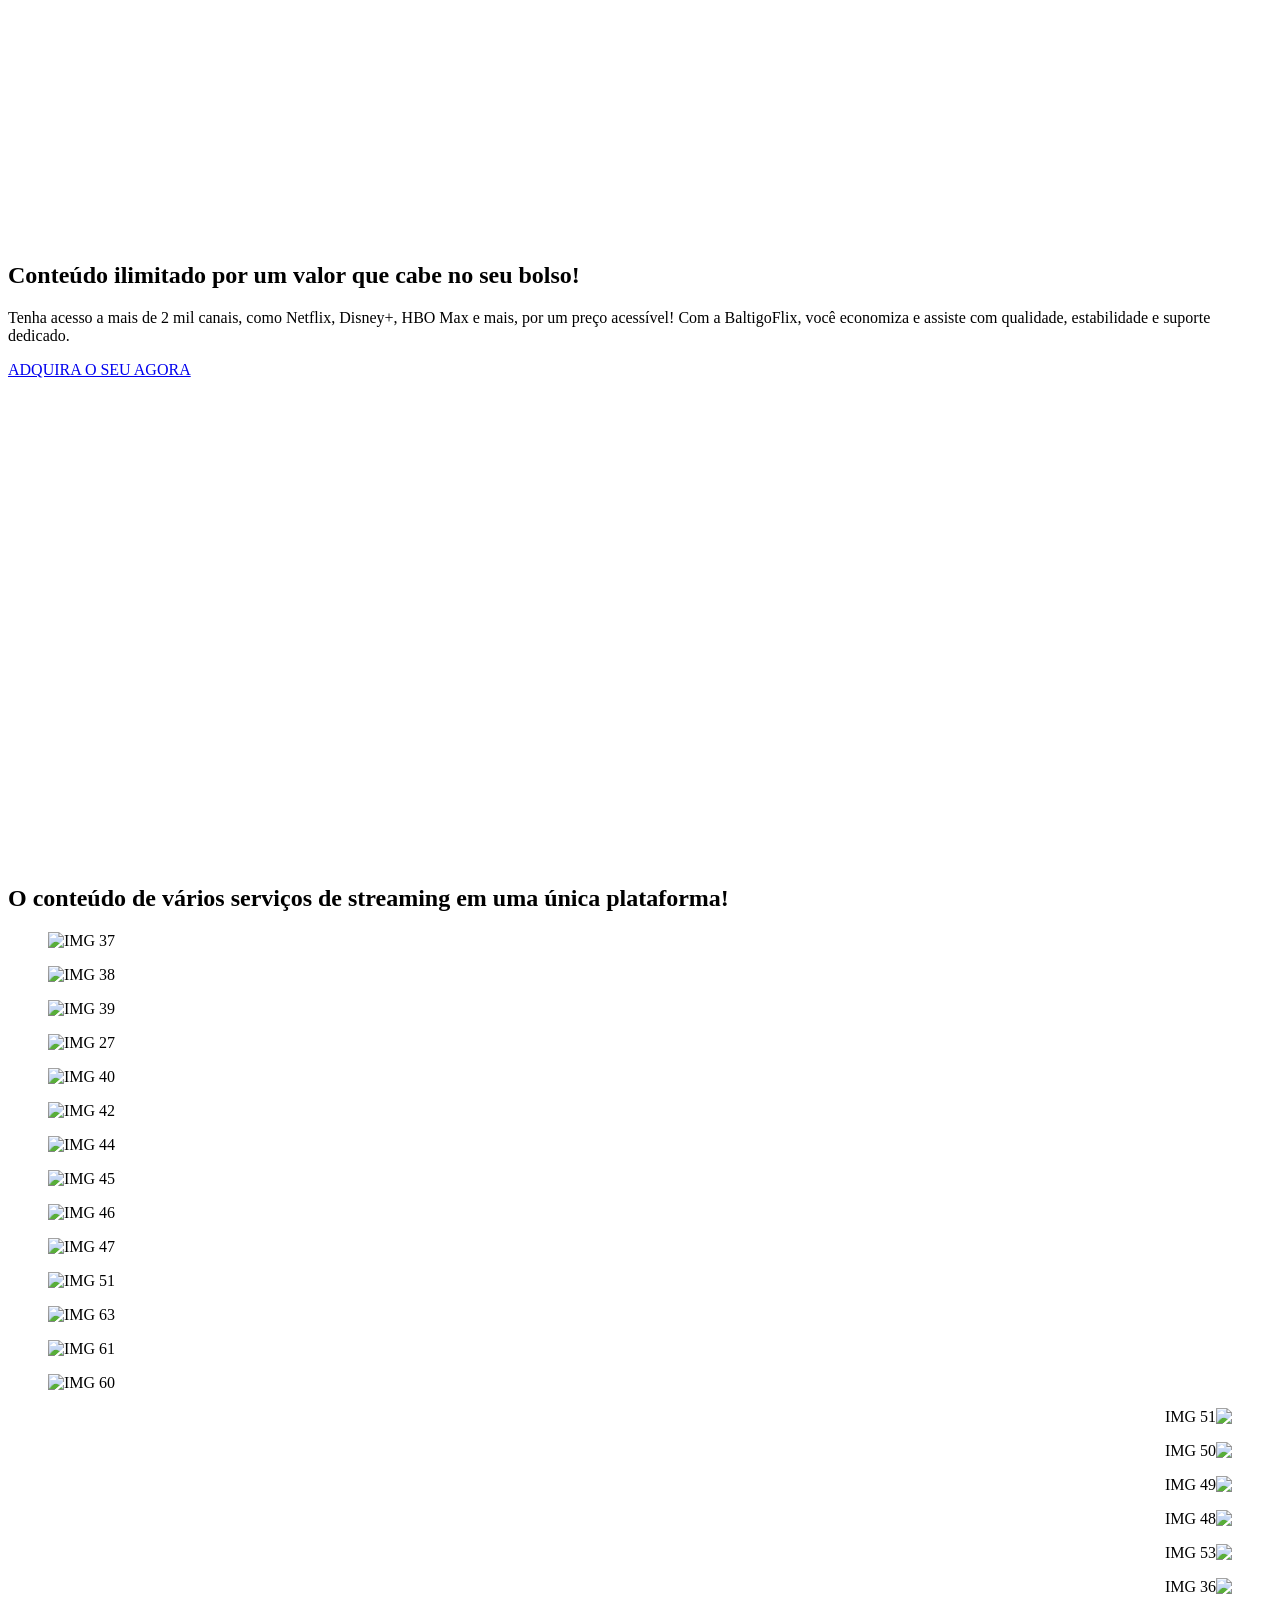
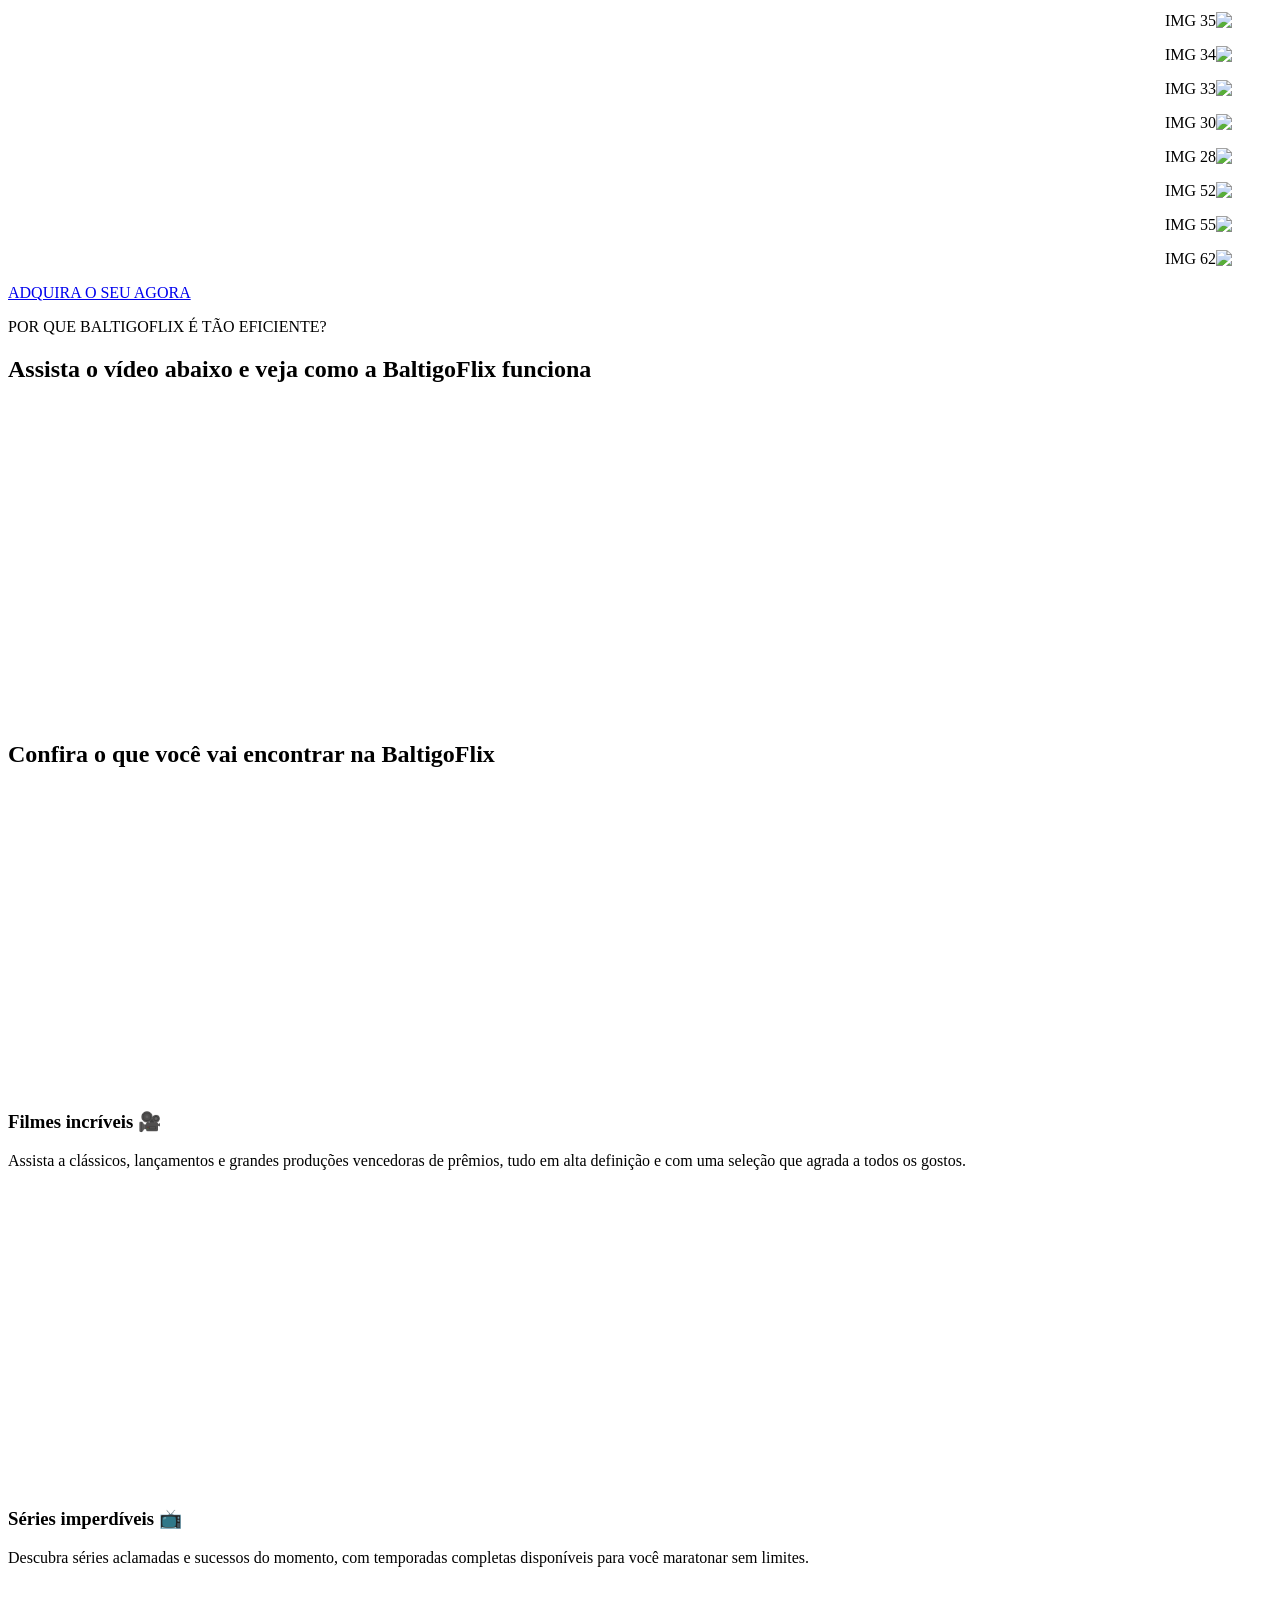
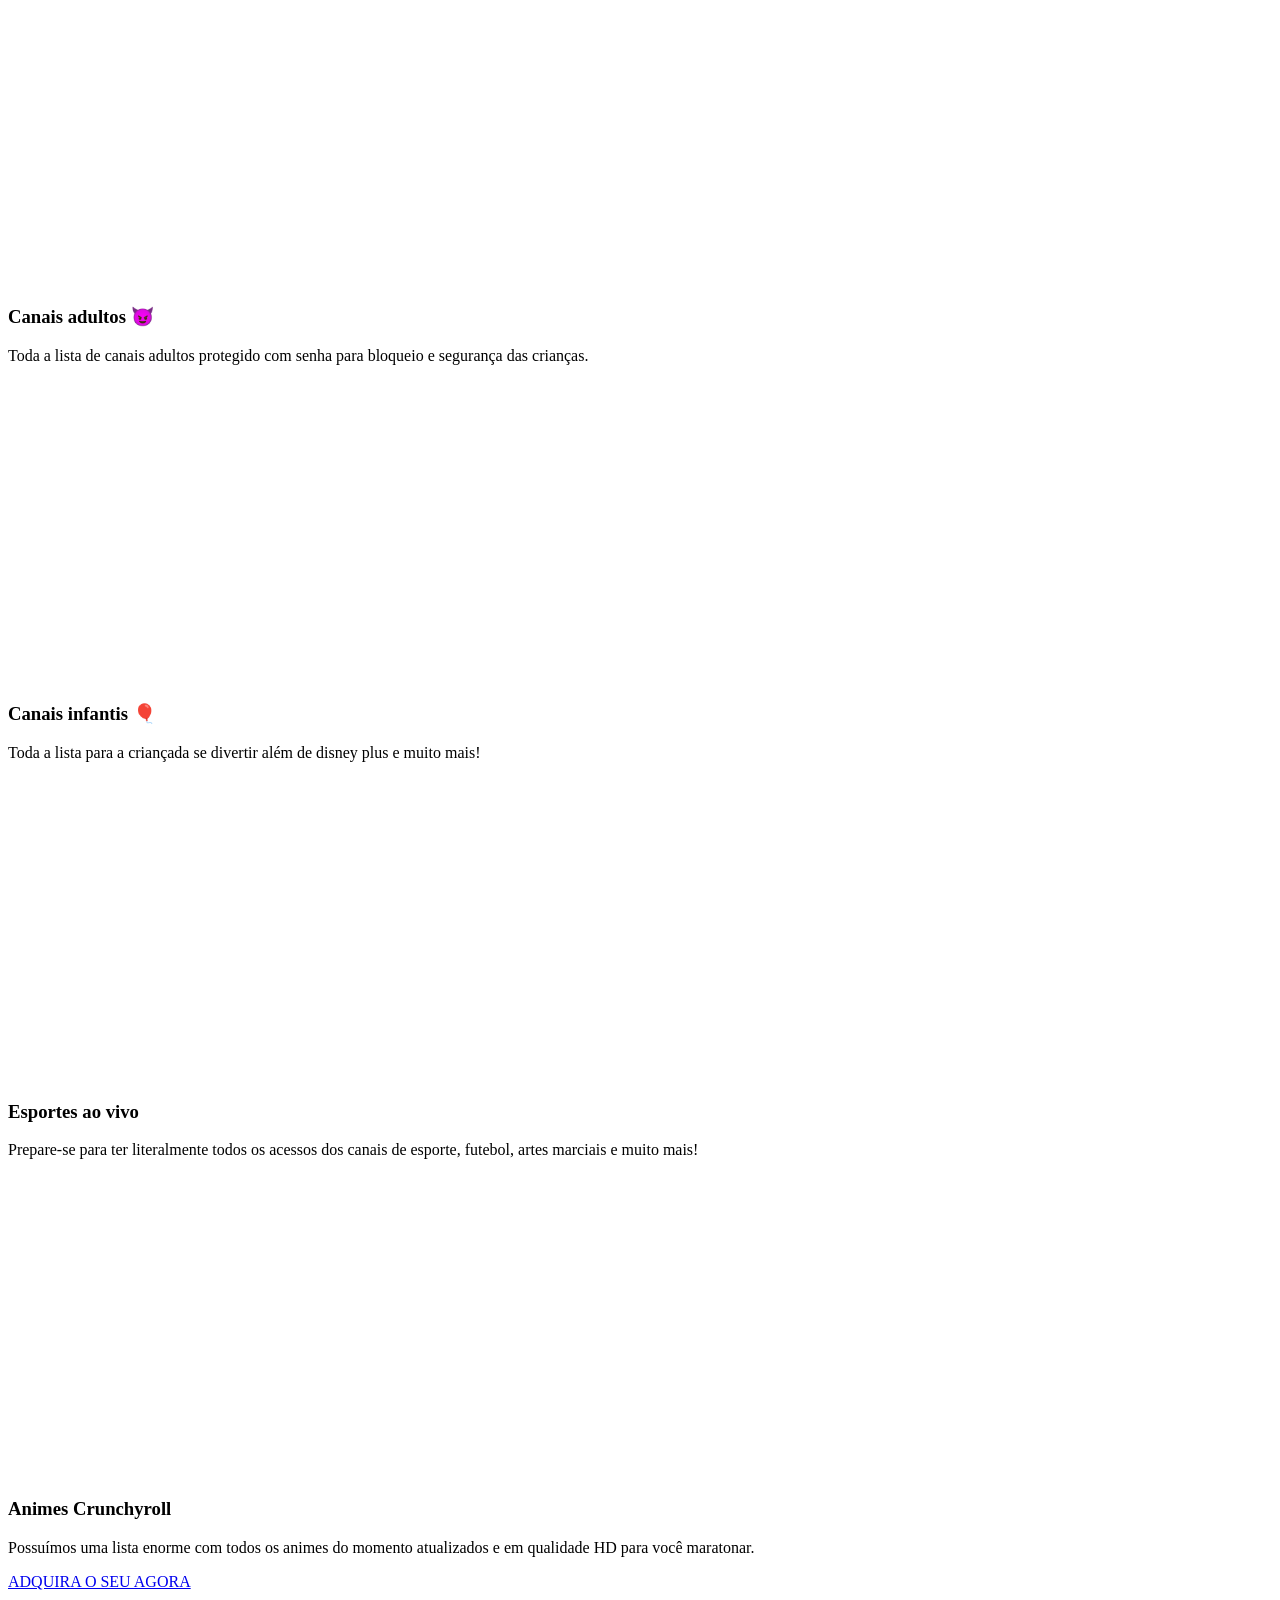
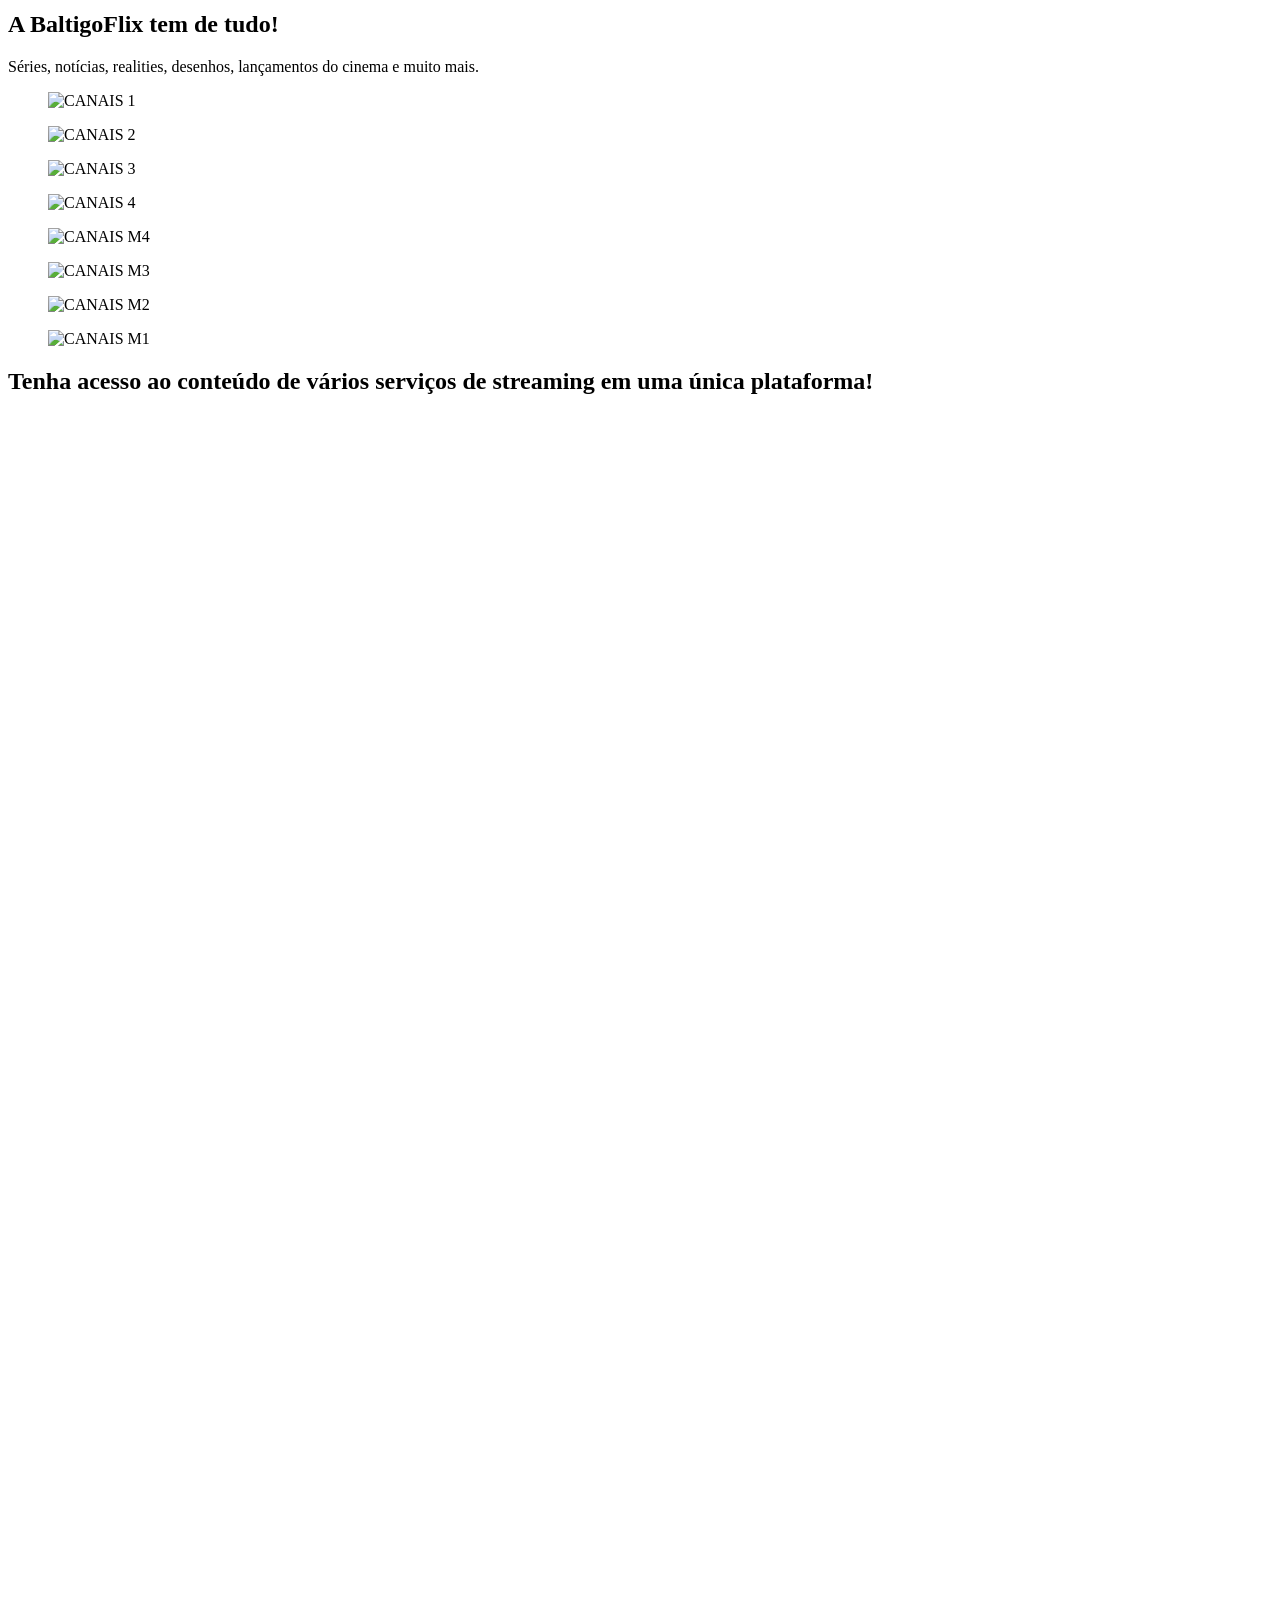
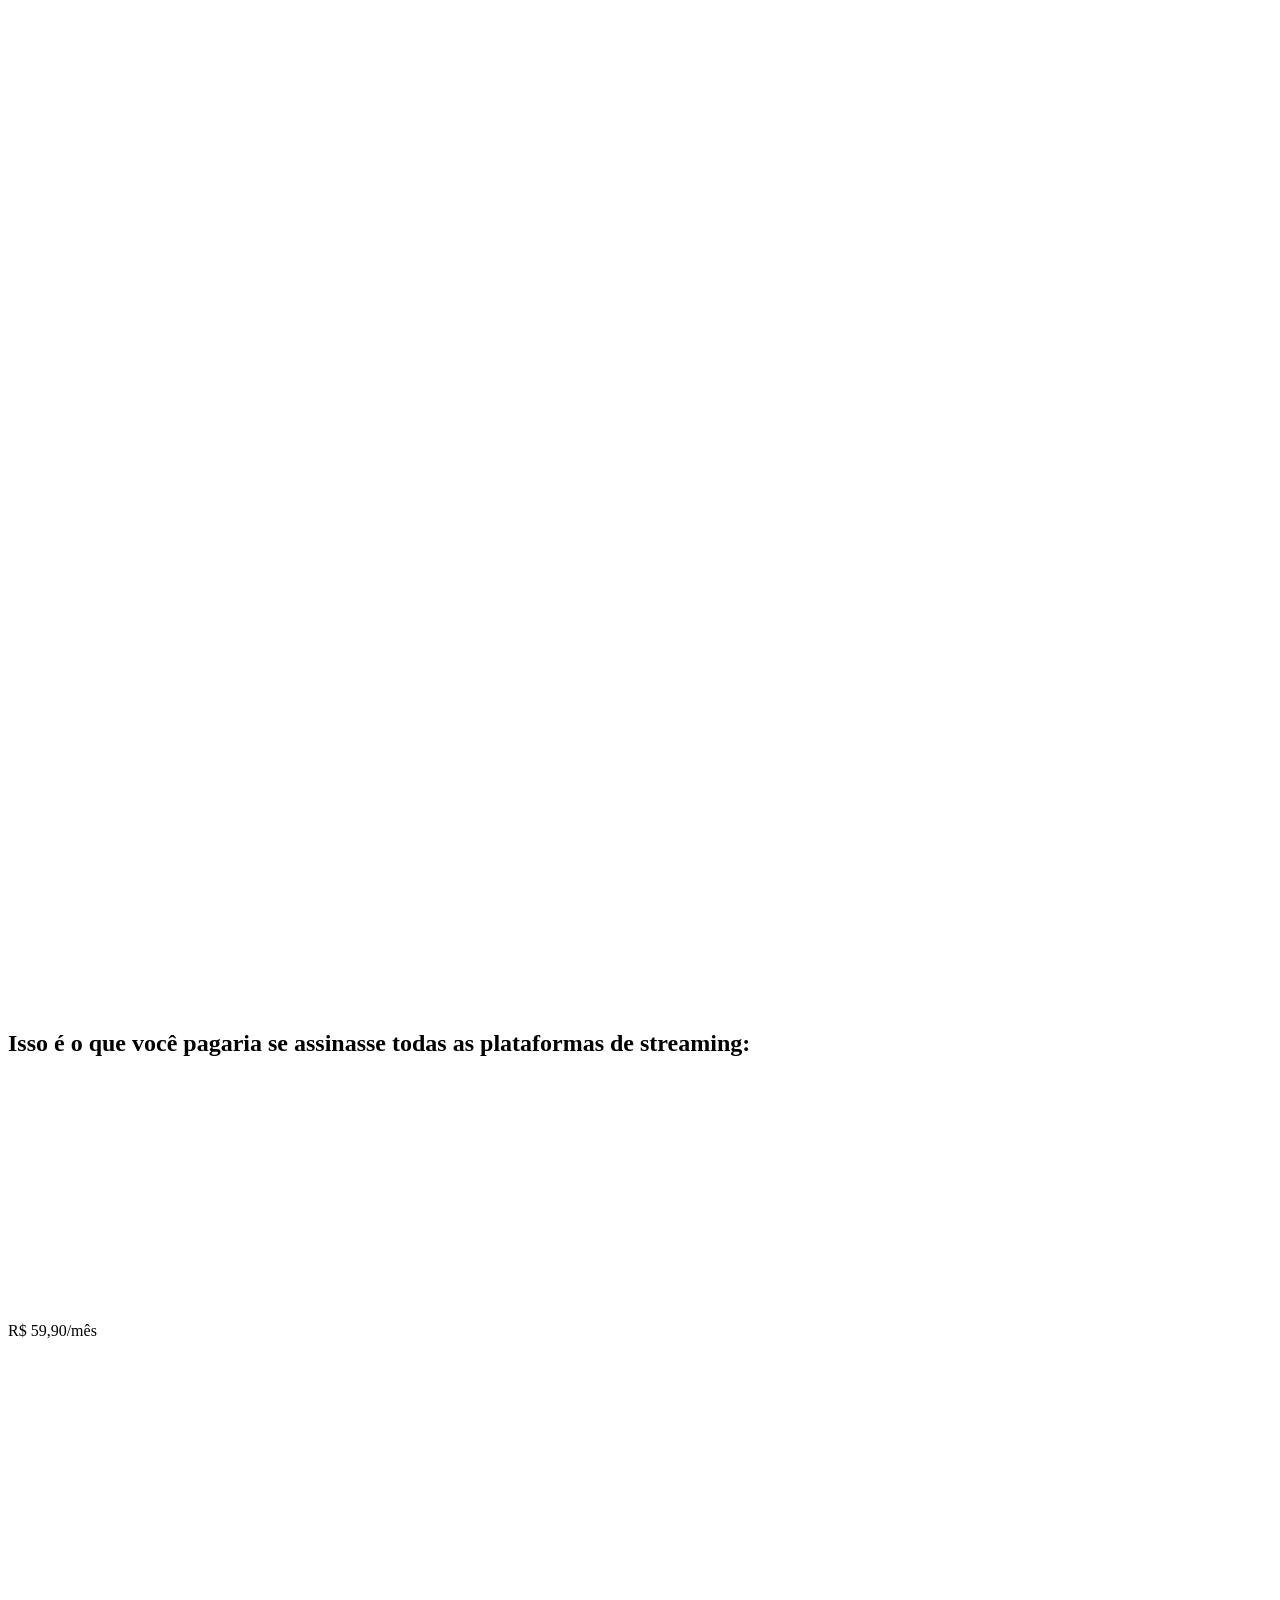
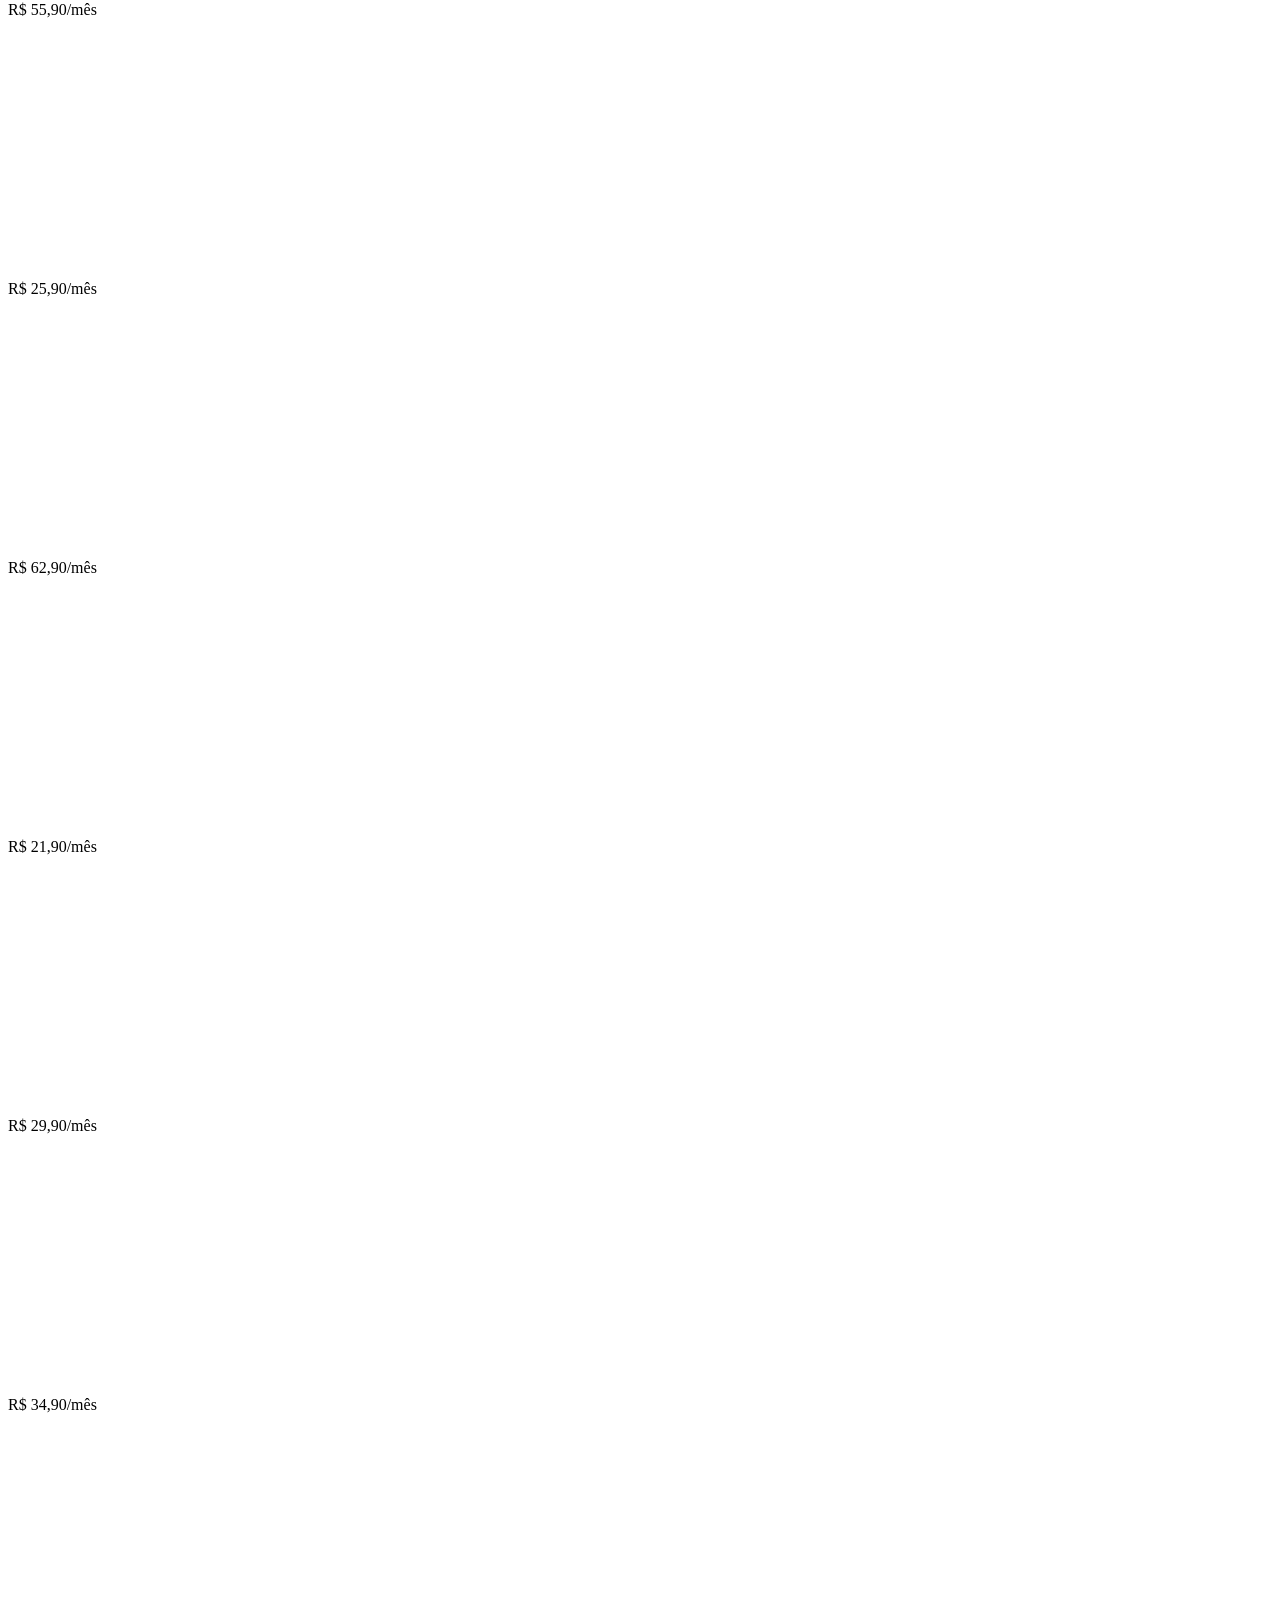
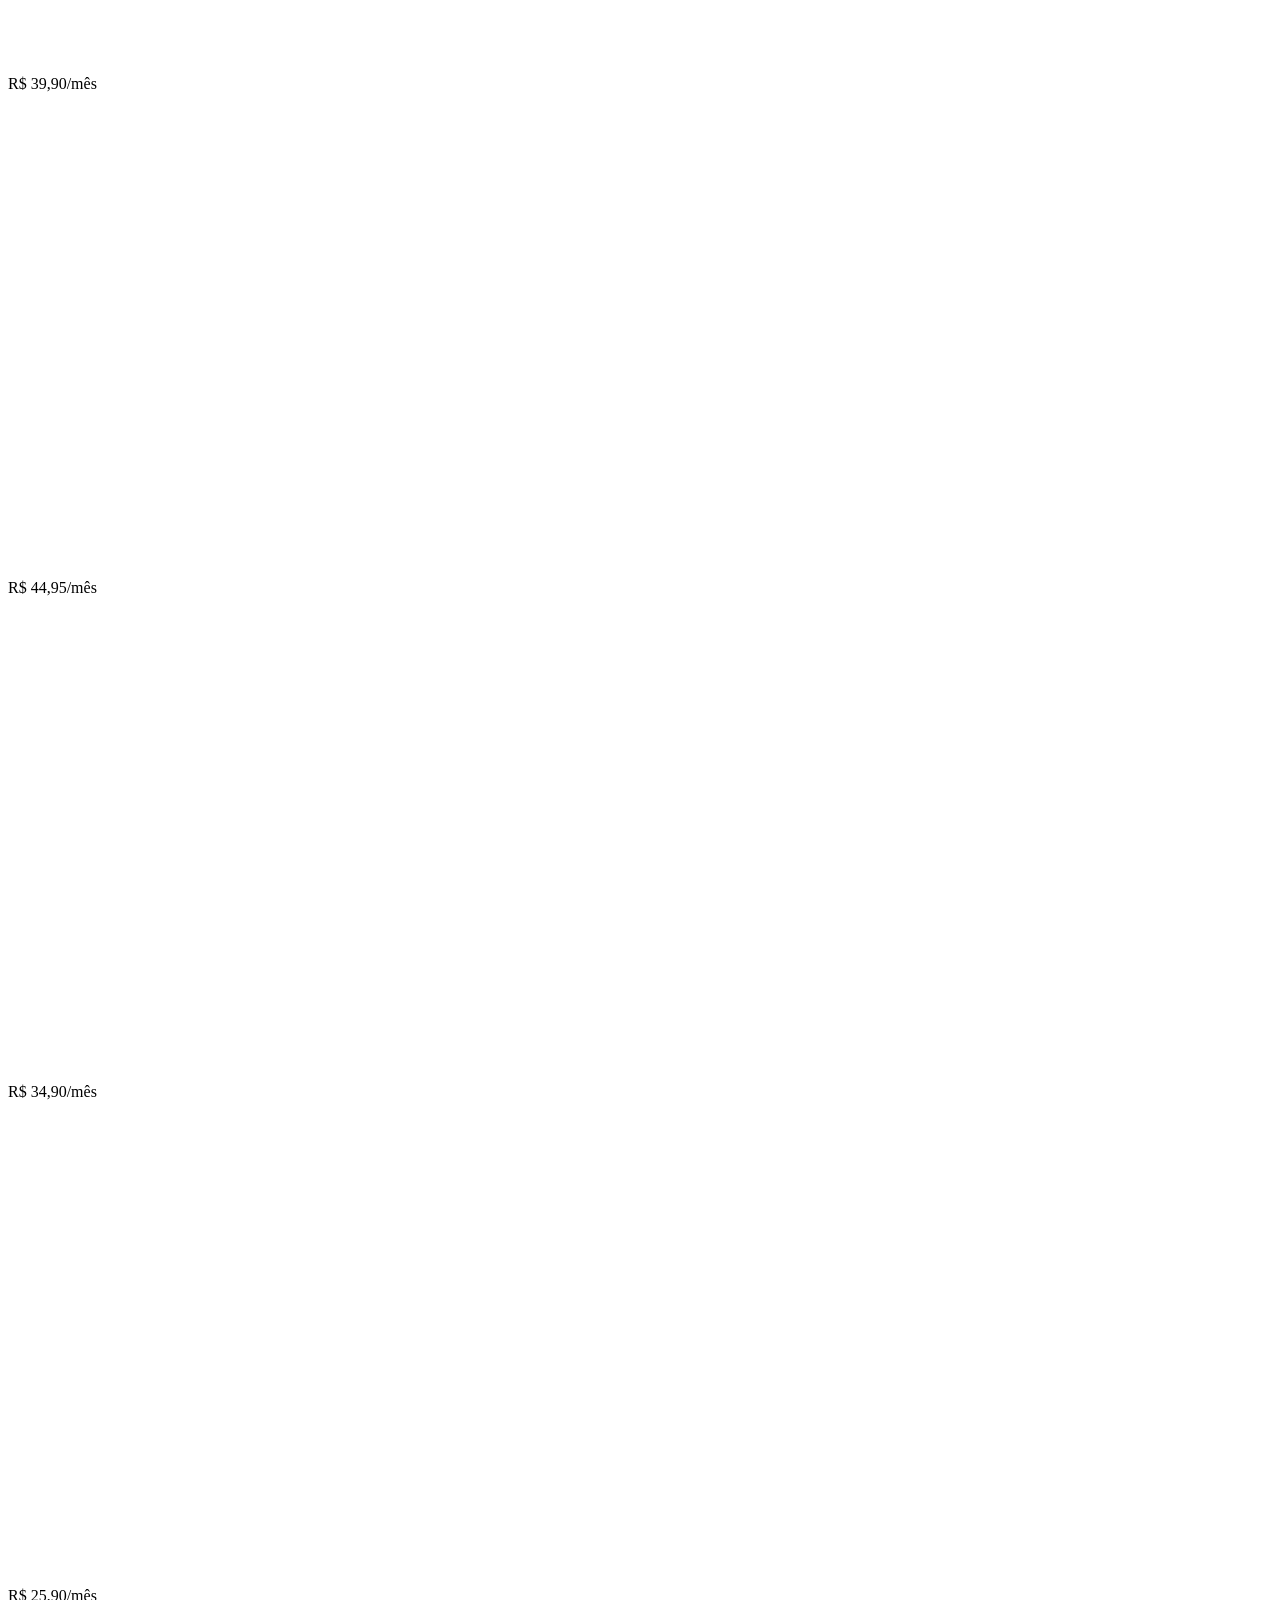
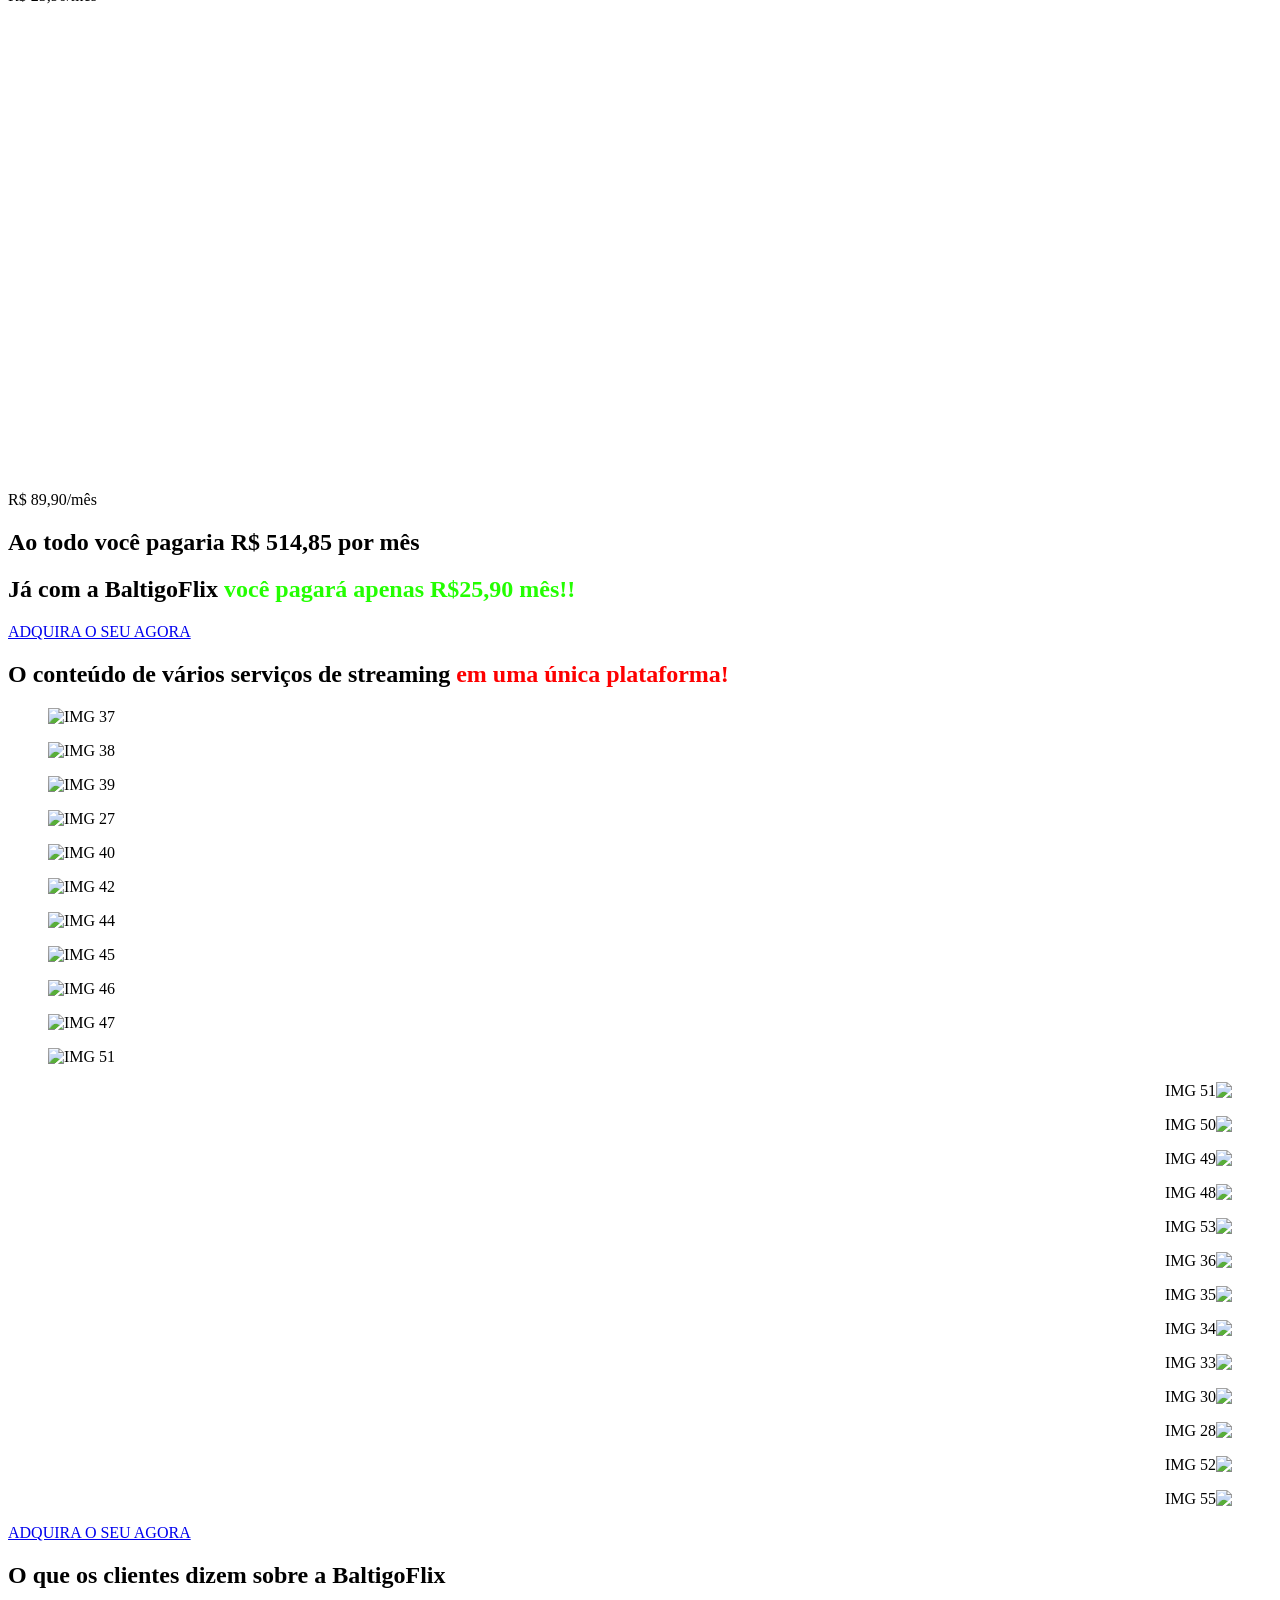
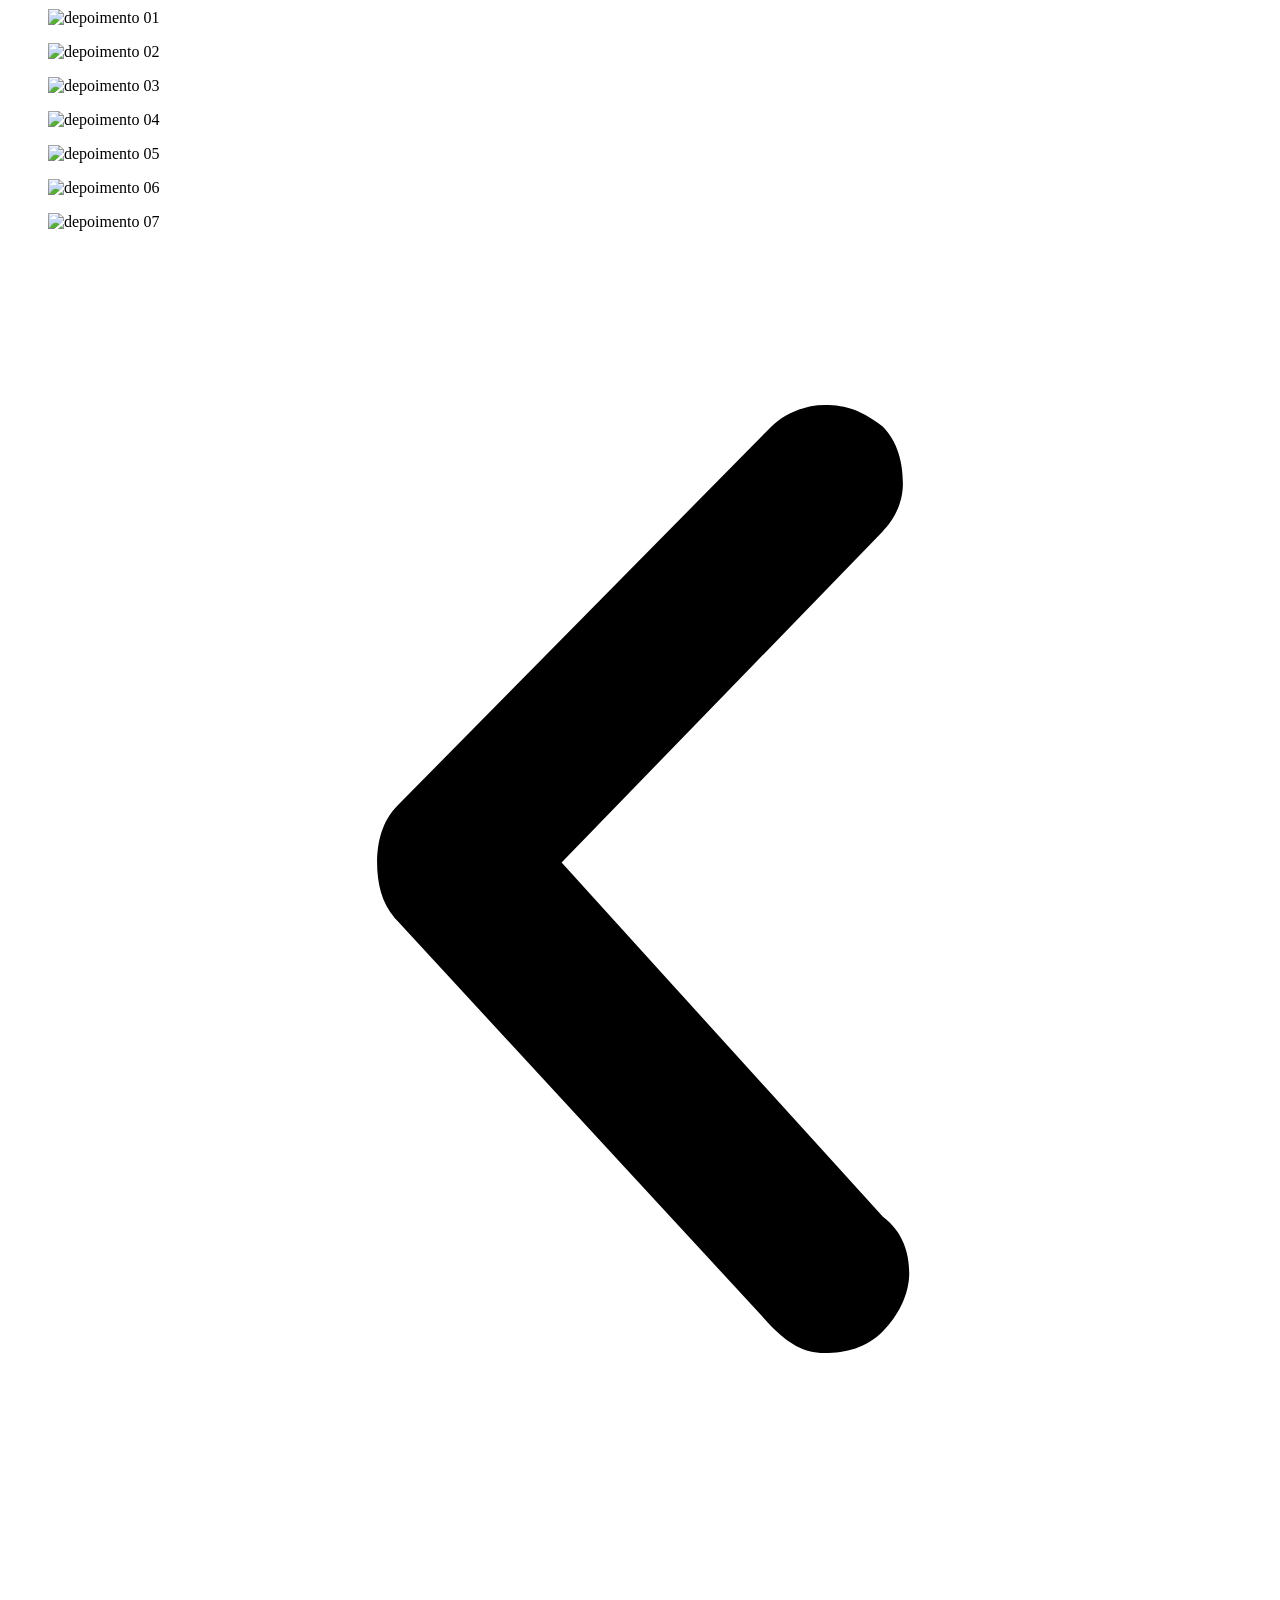
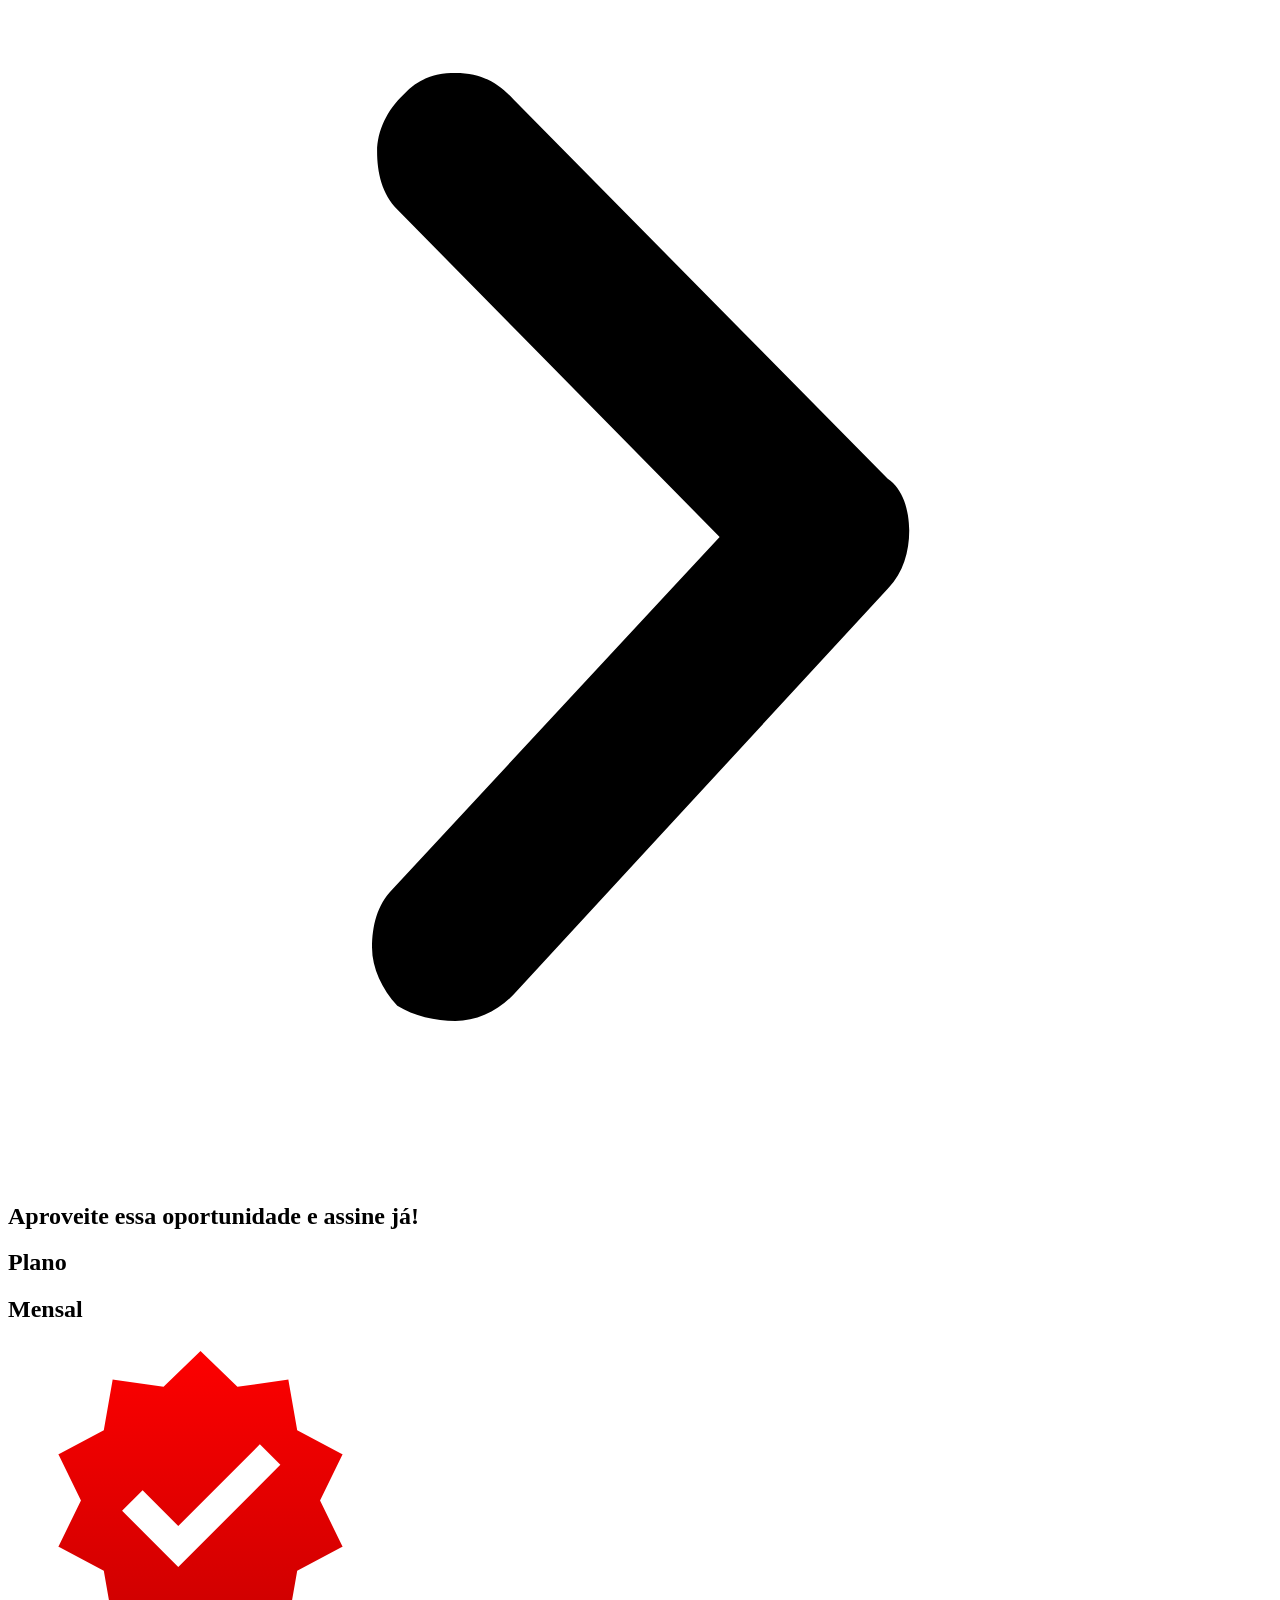
==== commit 5126dede: "Atualizar o index.html" ====
--- a/index.html
+++ b/index.html
@@ -1,11 +1,11 @@
-<!DOCTYPE html><html lang="pt-BR"><head><meta charset="UTF-8"><link data-optimized="2" rel="stylesheet" href="https://oficialcineflick.com/wp-content/litespeed/css/ec2629bd5fc398b1dfb818e5ed883896.css?ver=fc9ec" /><meta name='robots' content='index, follow, max-image-preview:large, max-snippet:-1, max-video-preview:-1' /><title>BaltigoFlix 2025 - BaltigoFlix Card</title><link rel="canonical" href="https://oficialcineflick/" /><meta property="og:locale" content="pt_BR" /><meta property="og:type" content="website" /><meta property="og:title" content="BaltigoFlix 2025 - BaltigoFlix Card" /><meta property="og:description" content="Compra aprovada na mesma hora para pagamentos por PIX ou CARTÃO. Conteúdo ilimitado por um valor que cabe no seu bolso! Tenha acesso a mais de 2 mil canais, incluindo Netflix, Disney+, HBO Max e mais, por um preço acessível! Com a BaltigoFlix, você economiza e assiste com qualidade, estabilidade e suporte dedicado. ADQUIRA O SEU [&hellip;]" /><meta property="og:url" content="https://oficialcineflick/" /><meta property="og:site_name" content="BaltigoFlix Card" /><meta property="article:modified_time" content="2025-01-27T11:22:24+00:00" /><meta property="og:image" content="https://oficialcineflick.com/wp-content/uploads/2024/12/LOGO-4.webp" /><meta property="og:image:width" content="1066" /><meta property="og:image:height" content="251" /><meta property="og:image:type" content="image/webp" /><meta name="twitter:card" content="summary_large_image" /> <script type="application/ld+json" class="yoast-schema-graph">{"@context":"https://schema.org","@graph":[{"@type":"WebPage","@id":"https://oficialcineflick/","url":"https://oficialcineflick/","name":"BaltigoFlix 2025 - BaltigoFlix Card","isPartOf":{"@id":"https://oficialcineflick.com/#. website"},"about":{"@id":"https://oficialcineflick.com/#organization"},"primaryImageOfPage":{"@id":"https://oficialcineflick.com/#primaryimage"},"image":{"@id":"https://oficialcineflick.com/#primaryimage"},"thumbnailUrl":"https://oficialcineflick.com/wp-content/uploads/2024/12/LOGO-4-1024x241.webp","datePublished":"2024-12-31T03:07:11+00:00","dateModified":"2025-01-27T11:22:24+00:00","breadcrumb":{"@id":"https://oficialcineflick.com/#breadcrumb"},"inLanguage":"pt-BR","potentialAction":[{"@type":"ReadAction","target":["https://oficialcineflick.com/"]}]},{"@type":"ImageObject","inLanguage":"pt-BR","@id":"https://oficialcineflick.com/#primaryimage","url":"https://oficialcineflick.com/wp-content/uploads/2024/12/LOGO-4.webp","contentUrl":"https://oficialcineflick.com/wp-content/uploads/2024/12/LOGO-4.webp","width":1066,"height":251},{"@type":"BreadcrumbList","@id":"https://oficialcineflick.com/#breadcrumb","itemListElement":[{"@type":"ListItem","position":1,"name":"Início"}]},{"@type":"WebSite","@id":"https://oficialcineflick.com/#website","url":"https://oficialcineflick.com/","name":"Cineflick Card","description":"","publisher":{"@id":"https://oficialcineflick.com/#organization"},"potentialAction":[{"@type":"SearchAction","target":{"@type":"EntryPoint","urlTemplate":"https://oficialcineflick.com/?s={search_term_string}"},"query-input":{"@type":"PropertyValueSpecification","valueRequired":true,"valueName":"search_term_string"}}],"inLanguage":"pt-BR"},{"@type":"Organization","@id":"https://oficialcineflick.com/#organization","name":"Cineflick Card","url":"https://oficialcineflick.com/","logo":{"@type":"ImageObject","inLanguage":"pt-BR","@id":"https://oficialcineflick.com/#/schema/logo/image/","url":"https://oficialcineflick.com/wp-content/uploads/2024/03/128x128.png","contentUrl":"https://oficialcineflick.com/wp-content/uploads/2024/03/128x128.png","width":128,"height":128,"caption":"Cineflick Card"},"image":{"@id":"https://oficialcineflick.com/#/schema/logo/image/"}}]}</script> <link rel="alternate" type="application/rss+xml" title="Feed para BaltigoFlix Card &raquo;" href="https://oficialcineflick.com/feed/" /><link rel="alternate" type="application/rss+xml" title="Feed de comentários para BaltigoFlix Card &raquo;" href="https://oficialcineflick.com/comments/feed/" /> <script data-optimized="1" src="[data-uri]" defer></script> <link rel="preconnect" href="https://fonts.gstatic.com/" crossorigin><script src="https://oficialcineflick.com/wp-includes/js/jquery/jquery.min.js?ver=3.7.1" id="jquery-core-js"></script> <script data-optimized="1" src="https://oficialcineflick.com/wp-content/litespeed/js/c8eccf7be14f9bba21fdd94fe2c94067.js?ver=9598e" id="jquery-migrate-js" defer data-deferred="1"></script> <link rel="https://api.w.org/" href="https://oficialcineflick.com/wp-json/" /><link rel="alternate" title="JSON" type="application/json" href="https://oficialcineflick.com/wp-json/wp/v2/pages/1567" /><link rel="EditURI" type="application/rsd+xml" title="RSD" href="https://oficialcineflick.com/xmlrpc.php?rsd" /><meta name="generator" content="WordPress 6.7.1" /><link rel='shortlink' href='https://oficialcineflick.com/' /><link rel="alternate" title="oEmbed (JSON)" type="application/json+oembed" href="https://oficialcineflick.com/wp-json/oembed/1.0/embed?url=https%3A%2F%2Foficialcineflick.com%2F" /><link rel="alternate" title="oEmbed (XML)" type="text/xml+oembed" href="https://oficialcineflick.com/wp-json/oembed/1.0/embed?url=https%3A%2F%2Foficialcineflick.com%2F&#038;format=xml" /><meta name="generator" content="Elementor 3.23.3; features: e_optimized_css_loading, e_font_icon_svg, additional_custom_breakpoints, e_optimized_control_loading, e_lazyload, e_element_cache; settings: css_print_method-external, google_font-enabled, font_display-auto"><link rel="icon" href="https://oficialcineflick.com/wp-content/uploads/2024/03/128x128.png" sizes="32x32" /><link rel="icon" href="https://oficialcineflick.com/wp-content/uploads/2024/03/128x128.png" sizes="192x192" /><link rel="apple-touch-icon" href="https://oficialcineflick.com/wp-content/uploads/2024/03/128x128.png" /><meta name="msapplication-TileImage" content="https://oficialcineflick.com/wp-content/uploads/2024/03/128x128.png" /><meta name="viewport" content="width=device-width, initial-scale=1.0, viewport-fit=cover" /></head><body class="home page-template-default page page-id-1567 wp-custom-logo elementor-default elementor-template-canvas elementor-kit-23 elementor-page elementor-page-1567"><div data-elementor-type="wp-page" data-elementor-id="1567" class="elementor elementor-1567" data-elementor-post-type="page"><div class="elementor-element elementor-element-b78c7de e-flex e-con-boxed e-con e-parent" data-id="b78c7de" data-element_type="container" data-settings="{&quot;background_background&quot;:&quot;classic&quot;}"><div class="e-con-inner"><div class="elementor-element elementor-element-af0d90b elementor-widget-mobile__width-initial elementor-widget elementor-widget-text-editor" data-id="af0d90b" data-element_type="widget" data-widget_type="text-editor.default"><div class="elementor-widget-container"><p><span style="color: #ffffff;">Compra aprovada na mesma hora para pagamentos por</span> <span style="text-decoration: underline; color: #ffffff;"><strong>PIX ou CARTÃO.</strong></span></p></div></div></div></div><div class="elementor-element elementor-element-aeab1a2 e-flex e-con-boxed e-con e-parent" data-id="aeab1a2" data-element_type="container" data-settings="{&quot;background_background&quot;:&quot;classic&quot;}"><div class="e-con-inner"><div class="elementor-element elementor-element-23aed6c0 e-con-full e-flex e-con e-child" data-id="23aed6c0" data-element_type="container"><div class="elementor-element elementor-element-5f7ac8e elementor-widget__width-initial elementor-hidden-tablet elementor-hidden-mobile elementor-widget elementor-widget-image" data-id="5f7ac8e" data-element_type="widget" data-widget_type="image.default"><div class="elementor-widget-container">
-<img fetchpriority="high" decoding="async" width="800" height="188" src="https://oficialcineflick.com/wp-content/uploads/2024/12/LOGO-4-1024x241.webp" class="attachment-large size-large wp-image-1571" alt="" srcset="https://oficialcineflick.com/wp-content/uploads/2024/12/LOGO-4-1024x241.webp 1024w, https://oficialcineflick.com/wp-content/uploads/2024/12/LOGO-4-300x71.webp 300w, https://oficialcineflick.com/wp-content/uploads/2024/12/LOGO-4-768x181.webp 768w, https://oficialcineflick.com/wp-content/uploads/2024/12/LOGO-4.webp 1066w" sizes="(max-width: 800px) 100vw, 800px" /></div></div><div class="elementor-element elementor-element-2a2634ce elementor-widget__width-auto elementor-widget-mobile__width-initial elementor-widget elementor-widget-heading" data-id="2a2634ce" data-element_type="widget" data-widget_type="heading.default"><div class="elementor-widget-container"><h2 class="elementor-heading-title elementor-size-default">Conteúdo ilimitado por <span class="destaque">um valor que cabe no seu bolso!</span></h2></div></div><div class="elementor-element elementor-element-1a1f85c elementor-widget-mobile__width-initial elementor-widget elementor-widget-text-editor" data-id="1a1f85c" data-element_type="widget" data-widget_type="text-editor.default"><div class="elementor-widget-container"><p>Tenha acesso a mais de 2 mil canais, incluindo Netflix, Disney+, HBO Max e mais, por um preço acessível! Com a BaltigoFlix, você economiza e assiste com qualidade, estabilidade e suporte dedicado.</p></div></div><div class="elementor-element elementor-element-cdddc48 elementor-align-justify elementor-widget__width-initial btn elementor-widget-tablet__width-initial elementor-widget elementor-widget-button" data-id="cdddc48" data-element_type="widget" data-widget_type="button.default"><div class="elementor-widget-container"><div class="elementor-button-wrapper">
+<!DOCTYPE html><html lang="pt-BR"><head><meta charset="UTF-8"><meta name='robots' content='index, follow, max-image-preview:large, max-snippet:-1, max-video-preview:-1' /><title>BaltigoFlix 2025 - Kirvano - BaltigoFlix Card</title><link rel="canonical" href="https://oficialcineflick.com/v2/" /><meta property="og:locale" content="pt_BR" /><meta property="og:type" content="article" /><meta property="og:title" content="BaltigoFlix 2025 - Kirvano - BaltigoFlix Card" /><meta property="og:description" content="Compra aprovada na mesma hora para pagamentos por PIX ou CARTÃO. Conteúdo ilimitado por um valor que cabe no seu bolso! Tenha acesso a mais de 2 mil canais, como Netflix, Disney+, HBO Max e mais, por um preço acessível! Com a BaltigoFlix, você economiza e assiste com qualidade, estabilidade e suporte dedicado. ADQUIRA O SEU [&hellip;]" /><meta property="og:url" content="https://oficialcineflick.com/v2/" /><meta property="og:site_name" content="BaltigoFlix Card" /><meta property="article:modified_time" content="2025-07-23T19:11:28+00:00" /><meta property="og:image" content="https://oficialcineflick.com/wp-content/uploads/2024/12/LOGO-4.webp" /><meta property="og:image:width" content="1066" /><meta property="og:image:height" content="251" /><meta property="og:image:type" content="image/webp" /><meta name="twitter:card" content="summary_large_image" /><meta name="twitter:label1" content="Est. tempo de leitura" /><meta name="twitter:data1" content="29 minutos" /> <script type="application/ld+json" class="yoast-schema-graph">{"@context":"https://schema.org","@graph":[{"@type":"WebPage","@id":"https://oficialcineflick.com/v2/","url":"https://oficialcineflick.com/v2/","name":"BaltigoFlix 2025 - Kirvano - BaltigoFlix Card","isPartOf":{"@id":"https://oficialcineflick.com/#website"},"primaryImageOfPage":{"@id":"https://oficialcineflick.com/v2/#primaryimage"},"image":{"@id":"https://oficialcineflick.com/v2/#primaryimage"},"thumbnailUrl":"https://oficialcineflick.com/wp-content/uploads/2024/12/LOGO-4-1024x241.webp","datePublished":"2024-12-31T22:01:55+00:00","dateModified":"2025-07-23T19:11:28+00:00","breadcrumb":{"@id":"https://oficialcineflick.com/v2/#breadcrumb"},"inLanguage":"pt-BR","potentialAction":[{"@type":"ReadAction","target":["https://oficialcineflick.com/v2/"]}]},{"@type":"ImageObject","inLanguage":"pt-BR","@id":"https://oficialcineflick.com/v2/#primaryimage","url":"https://oficialcineflick.com/wp-content/uploads/2024/12/LOGO-4.webp","contentUrl":"https://oficialcineflick.com/wp-content/uploads/2024/12/LOGO-4.webp","width":1066,"height":251},{"@type":"BreadcrumbList","@id":"https://oficialcineflick.com/v2/#breadcrumb","itemListElement":[{"@type":"ListItem","position":1,"name":"Início","item":"https://oficialcineflick.com/"},{"@type":"ListItem","position":2,"name":"CineFlick 2025 &#8211; Kirvano"}]},{"@type":"WebSite","@id":"https://oficialcineflick.com/#website","url":"https://oficialcineflick.com/","name":"Cineflick Card","description":"","publisher":{"@id":"https://oficialcineflick.com/#organization"},"potentialAction":[{"@type":"SearchAction","target":{"@type":"EntryPoint","urlTemplate":"https://oficialcineflick.com/?s={search_term_string}"},"query-input":{"@type":"PropertyValueSpecification","valueRequired":true,"valueName":"search_term_string"}}],"inLanguage":"pt-BR"},{"@type":"Organization","@id":"https://oficialcineflick.com/#organization","name":"Cineflick Card","url":"https://oficialcineflick.com/","logo":{"@type":"ImageObject","inLanguage":"pt-BR","@id":"https://oficialcineflick.com/#/schema/logo/image/","url":"https://oficialcineflick.com/wp-content/uploads/2024/03/128x128.png","contentUrl":"https://oficialcineflick.com/wp-content/uploads/2024/03/128x128.png","width":128,"height":128,"caption":"Cineflick Card"},"image":{"@id":"https://oficialcineflick.com/#/schema/logo/image/"}}]}</script> <link rel="alternate" type="application/rss+xml" title="Feed para BaltigoFlix Card &raquo;" href="https://oficialcineflick.com/feed/" /><link rel="alternate" type="application/rss+xml" title="Feed de comentários para Cineflick Card &raquo;" href="https://oficialcineflick.com/comments/feed/" /> <script data-optimized="1" src="[data-uri]" defer></script> <link data-optimized="2" rel="stylesheet" href="https://oficialcineflick.com/wp-content/litespeed/css/7ebe4a00d91e14bc547891cca2723a18.css?ver=7491b" /> <script src="https://oficialcineflick.com/wp-includes/js/jquery/jquery.min.js?ver=3.7.1" id="jquery-core-js"></script> <script data-optimized="1" src="https://oficialcineflick.com/wp-content/litespeed/js/c8eccf7be14f9bba21fdd94fe2c94067.js?ver=9598e" id="jquery-migrate-js" defer data-deferred="1"></script> <script data-optimized="1" src="https://oficialcineflick.com/wp-content/litespeed/js/af4189484a6fc67fe36162a35b0444c1.js?ver=1c1c2" id="font-awesome-4-shim-js" defer data-deferred="1"></script> <link rel="https://api.w.org/" href="https://oficialcineflick.com/wp-json/" /><link rel="alternate" title="JSON" type="application/json" href="https://oficialcineflick.com/wp-json/wp/v2/pages/1590" /><link rel="EditURI" type="application/rsd+xml" title="RSD" href="https://oficialcineflick.com/xmlrpc.php?rsd" /><meta name="generator" content="WordPress 6.8.2" /><link rel='shortlink' href='https://oficialcineflick.com/?p=1590' /><link rel="alternate" title="oEmbed (JSON)" type="application/json+oembed" href="https://oficialcineflick.com/wp-json/oembed/1.0/embed?url=https%3A%2F%2Foficialcineflick.com%2Fv2%2F" /><link rel="alternate" title="oEmbed (XML)" type="text/xml+oembed" href="https://oficialcineflick.com/wp-json/oembed/1.0/embed?url=https%3A%2F%2Foficialcineflick.com%2Fv2%2F&#038;format=xml" /><meta name="generator" content="Elementor 3.31.2; features: e_font_icon_svg, additional_custom_breakpoints, e_element_cache; settings: css_print_method-external, google_font-enabled, font_display-auto"><link rel="icon" href="https://oficialcineflick.com/wp-content/uploads/2024/03/128x128.png" sizes="32x32" /><link rel="icon" href="https://oficialcineflick.com/wp-content/uploads/2024/03/128x128.png" sizes="192x192" /><link rel="apple-touch-icon" href="https://oficialcineflick.com/wp-content/uploads/2024/03/128x128.png" /><meta name="msapplication-TileImage" content="https://oficialcineflick.com/wp-content/uploads/2024/03/128x128.png" /><meta name="viewport" content="width=device-width, initial-scale=1.0, viewport-fit=cover" /></head><body class="wp-singular page-template-default page page-id-1590 wp-custom-logo wp-embed-responsive wp-theme-hello-elementor theme-default elementor-default elementor-template-canvas elementor-kit-23 elementor-page elementor-page-1590"><div data-elementor-type="wp-page" data-elementor-id="1590" class="elementor elementor-1590" data-elementor-post-type="page"><div class="elementor-element elementor-element-b78c7de e-flex e-con-boxed e-con e-parent" data-id="b78c7de" data-element_type="container" data-settings="{&quot;background_background&quot;:&quot;classic&quot;}"><div class="e-con-inner"><div class="elementor-element elementor-element-af0d90b elementor-widget-mobile__width-initial elementor-widget elementor-widget-text-editor" data-id="af0d90b" data-element_type="widget" data-widget_type="text-editor.default"><div class="elementor-widget-container"><p><span style="color: #ffffff;">Compra aprovada na mesma hora para pagamentos por</span> <span style="text-decoration: underline; color: #ffffff;"><strong>PIX ou CARTÃO.</strong></span></p></div></div></div></div><div class="elementor-element elementor-element-aeab1a2 e-flex e-con-boxed e-con e-parent" data-id="aeab1a2" data-element_type="container" data-settings="{&quot;background_background&quot;:&quot;classic&quot;}"><div class="e-con-inner"><div class="elementor-element elementor-element-23aed6c0 e-con-full e-flex e-con e-child" data-id="23aed6c0" data-element_type="container"><div class="elementor-element elementor-element-5f7ac8e elementor-widget__width-initial elementor-hidden-tablet elementor-hidden-mobile elementor-widget elementor-widget-image" data-id="5f7ac8e" data-element_type="widget" data-widget_type="image.default"><div class="elementor-widget-container">
+<img fetchpriority="high" decoding="async" width="800" height="188" src="https://oficialcineflick.com/wp-content/uploads/2024/12/LOGO-4-1024x241.webp" class="attachment-large size-large wp-image-1571" alt="" srcset="https://oficialcineflick.com/wp-content/uploads/2024/12/LOGO-4-1024x241.webp 1024w, https://oficialcineflick.com/wp-content/uploads/2024/12/LOGO-4-300x71.webp 300w, https://oficialcineflick.com/wp-content/uploads/2024/12/LOGO-4-768x181.webp 768w, https://oficialcineflick.com/wp-content/uploads/2024/12/LOGO-4.webp 1066w" sizes="(max-width: 800px) 100vw, 800px" /></div></div><div class="elementor-element elementor-element-2a2634ce elementor-widget__width-auto elementor-widget-mobile__width-initial elementor-widget elementor-widget-heading" data-id="2a2634ce" data-element_type="widget" data-widget_type="heading.default"><div class="elementor-widget-container"><h2 class="elementor-heading-title elementor-size-default">Conteúdo ilimitado por <span class="destaque">um valor que cabe no seu bolso!</span></h2></div></div><div class="elementor-element elementor-element-1a1f85c elementor-widget-mobile__width-initial elementor-widget elementor-widget-text-editor" data-id="1a1f85c" data-element_type="widget" data-widget_type="text-editor.default"><div class="elementor-widget-container"><p>Tenha acesso a mais de 2 mil canais, como Netflix, Disney+, HBO Max e mais, por um preço acessível! Com a BaltigoFlix, você economiza e assiste com qualidade, estabilidade e suporte dedicado.</p></div></div><div class="elementor-element elementor-element-cdddc48 elementor-align-justify elementor-widget__width-initial btn elementor-widget-tablet__width-initial elementor-widget elementor-widget-button" data-id="cdddc48" data-element_type="widget" data-widget_type="button.default"><div class="elementor-widget-container"><div class="elementor-button-wrapper">
 <a class="elementor-button elementor-button-link elementor-size-sm" href="#planos">
 <span class="elementor-button-content-wrapper">
 <span class="elementor-button-text">ADQUIRA O SEU AGORA</span>
 </span>
 </a></div></div></div></div><div class="elementor-element elementor-element-ae45ae5 e-con-full e-flex e-con e-child" data-id="ae45ae5" data-element_type="container"><div class="elementor-element elementor-element-8c3209f elementor-widget elementor-widget-image" data-id="8c3209f" data-element_type="widget" data-widget_type="image.default"><div class="elementor-widget-container">
-<img decoding="async" width="800" height="482" src="https://oficialcineflick.com/wp-content/uploads/2024/12/MOCKUP-1.webp" class="attachment-large size-large wp-image-1570" alt="" srcset="https://oficialcineflick.com/wp-content/uploads/2024/12/MOCKUP-1.webp 837w, https://oficialcineflick.com/wp-content/uploads/2024/12/MOCKUP-1-300x181.webp 300w, https://oficialcineflick.com/wp-content/uploads/2024/12/MOCKUP-1-768x462.webp 768w" sizes="(max-width: 800px) 100vw, 800px" /></div></div></div></div></div><div class="elementor-element elementor-element-7bd0bef e-con-full e-flex e-con e-parent" data-id="7bd0bef" data-element_type="container" data-settings="{&quot;background_background&quot;:&quot;gradient&quot;}"><div class="elementor-element elementor-element-5555c0c e-con-full e-flex e-con e-child" data-id="5555c0c" data-element_type="container"><div class="elementor-element elementor-element-5b33ce3 elementor-widget-mobile__width-initial elementor-widget__width-initial elementor-widget elementor-widget-heading" data-id="5b33ce3" data-element_type="widget" data-widget_type="heading.default"><div class="elementor-widget-container"><h2 class="elementor-heading-title elementor-size-default">O conteúdo de vários serviços de streaming <span class="destaque">em uma única plataforma!</span></h2></div></div><div class="elementor-element elementor-element-0ab3139 elementor-widget elementor-widget-image-carousel" data-id="0ab3139" data-element_type="widget" data-settings="{&quot;slides_to_show&quot;:&quot;7&quot;,&quot;image_spacing_custom&quot;:{&quot;unit&quot;:&quot;px&quot;,&quot;size&quot;:12,&quot;sizes&quot;:[]},&quot;slides_to_scroll&quot;:&quot;1&quot;,&quot;pause_on_hover&quot;:&quot;no&quot;,&quot;pause_on_interaction&quot;:&quot;no&quot;,&quot;autoplay_speed&quot;:0,&quot;speed&quot;:3000,&quot;slides_to_show_mobile&quot;:&quot;3&quot;,&quot;slides_to_scroll_mobile&quot;:&quot;1&quot;,&quot;navigation&quot;:&quot;none&quot;,&quot;image_spacing_custom_mobile&quot;:{&quot;unit&quot;:&quot;px&quot;,&quot;size&quot;:8,&quot;sizes&quot;:[]},&quot;slides_to_show_tablet&quot;:&quot;6&quot;,&quot;autoplay&quot;:&quot;yes&quot;,&quot;infinite&quot;:&quot;yes&quot;,&quot;image_spacing_custom_tablet&quot;:{&quot;unit&quot;:&quot;px&quot;,&quot;size&quot;:&quot;&quot;,&quot;sizes&quot;:[]},&quot;image_spacing_custom_mobile_extra&quot;:{&quot;unit&quot;:&quot;px&quot;,&quot;size&quot;:&quot;&quot;,&quot;sizes&quot;:[]}}" data-widget_type="image-carousel.default"><div class="elementor-widget-container"><div class="elementor-image-carousel-wrapper swiper" dir="ltr"><div class="elementor-image-carousel swiper-wrapper swiper-image-stretch" aria-live="off"><div class="swiper-slide" role="group" aria-roledescription="slide" aria-label="1 de 14"><figure class="swiper-slide-inner"><img decoding="async" class="swiper-slide-image" src="https://oficialcineflick.com/wp-content/uploads/2024/06/IMG-37.webp" alt="IMG 37" /></figure></div><div class="swiper-slide" role="group" aria-roledescription="slide" aria-label="2 de 14"><figure class="swiper-slide-inner"><img decoding="async" class="swiper-slide-image" src="https://oficialcineflick.com/wp-content/uploads/2024/06/IMG-38.webp" alt="IMG 38" /></figure></div><div class="swiper-slide" role="group" aria-roledescription="slide" aria-label="3 de 14"><figure class="swiper-slide-inner"><img decoding="async" class="swiper-slide-image" src="https://oficialcineflick.com/wp-content/uploads/2024/06/IMG-39.webp" alt="IMG 39" /></figure></div><div class="swiper-slide" role="group" aria-roledescription="slide" aria-label="4 de 14"><figure class="swiper-slide-inner"><img decoding="async" class="swiper-slide-image" src="https://oficialcineflick.com/wp-content/uploads/2024/08/IMG-27.webp" alt="IMG 27" /></figure></div><div class="swiper-slide" role="group" aria-roledescription="slide" aria-label="5 de 14"><figure class="swiper-slide-inner"><img decoding="async" class="swiper-slide-image" src="https://oficialcineflick.com/wp-content/uploads/2024/06/IMG-40.webp" alt="IMG 40" /></figure></div><div class="swiper-slide" role="group" aria-roledescription="slide" aria-label="6 de 14"><figure class="swiper-slide-inner"><img decoding="async" class="swiper-slide-image" src="https://oficialcineflick.com/wp-content/uploads/2024/06/IMG-42.webp" alt="IMG 42" /></figure></div><div class="swiper-slide" role="group" aria-roledescription="slide" aria-label="7 de 14"><figure class="swiper-slide-inner"><img decoding="async" class="swiper-slide-image" src="https://oficialcineflick.com/wp-content/uploads/2024/06/IMG-44.webp" alt="IMG 44" /></figure></div><div class="swiper-slide" role="group" aria-roledescription="slide" aria-label="8 de 14"><figure class="swiper-slide-inner"><img decoding="async" class="swiper-slide-image" src="https://oficialcineflick.com/wp-content/uploads/2024/06/IMG-45.webp" alt="IMG 45" /></figure></div><div class="swiper-slide" role="group" aria-roledescription="slide" aria-label="9 de 14"><figure class="swiper-slide-inner"><img decoding="async" class="swiper-slide-image" src="https://oficialcineflick.com/wp-content/uploads/2024/06/IMG-46.webp" alt="IMG 46" /></figure></div><div class="swiper-slide" role="group" aria-roledescription="slide" aria-label="10 de 14"><figure class="swiper-slide-inner"><img decoding="async" class="swiper-slide-image" src="https://oficialcineflick.com/wp-content/uploads/2024/06/IMG-47.webp" alt="IMG 47" /></figure></div><div class="swiper-slide" role="group" aria-roledescription="slide" aria-label="11 de 14"><figure class="swiper-slide-inner"><img decoding="async" class="swiper-slide-image" src="https://oficialcineflick.com/wp-content/uploads/2024/08/IMG-51.webp" alt="IMG 51" /></figure></div><div class="swiper-slide" role="group" aria-roledescription="slide" aria-label="12 de 14"><figure class="swiper-slide-inner"><img decoding="async" class="swiper-slide-image" src="https://oficialcineflick.com/wp-content/uploads/2024/12/IMG-63.webp" alt="IMG 63" /></figure></div><div class="swiper-slide" role="group" aria-roledescription="slide" aria-label="13 de 14"><figure class="swiper-slide-inner"><img decoding="async" class="swiper-slide-image" src="https://oficialcineflick.com/wp-content/uploads/2024/12/IMG-61.webp" alt="IMG 61" /></figure></div><div class="swiper-slide" role="group" aria-roledescription="slide" aria-label="14 de 14"><figure class="swiper-slide-inner"><img decoding="async" class="swiper-slide-image" src="https://oficialcineflick.com/wp-content/uploads/2024/12/IMG-60.webp" alt="IMG 60" /></figure></div></div></div></div></div><div class="elementor-element elementor-element-58567f9 elementor-widget elementor-widget-image-carousel" data-id="58567f9" data-element_type="widget" data-settings="{&quot;slides_to_show&quot;:&quot;7&quot;,&quot;image_spacing_custom&quot;:{&quot;unit&quot;:&quot;px&quot;,&quot;size&quot;:12,&quot;sizes&quot;:[]},&quot;slides_to_scroll&quot;:&quot;1&quot;,&quot;pause_on_hover&quot;:&quot;no&quot;,&quot;pause_on_interaction&quot;:&quot;no&quot;,&quot;autoplay_speed&quot;:0,&quot;speed&quot;:3000,&quot;slides_to_show_mobile&quot;:&quot;3&quot;,&quot;navigation&quot;:&quot;none&quot;,&quot;image_spacing_custom_mobile&quot;:{&quot;unit&quot;:&quot;px&quot;,&quot;size&quot;:8,&quot;sizes&quot;:[]},&quot;slides_to_show_tablet&quot;:&quot;6&quot;,&quot;autoplay&quot;:&quot;yes&quot;,&quot;infinite&quot;:&quot;yes&quot;,&quot;image_spacing_custom_tablet&quot;:{&quot;unit&quot;:&quot;px&quot;,&quot;size&quot;:&quot;&quot;,&quot;sizes&quot;:[]},&quot;image_spacing_custom_mobile_extra&quot;:{&quot;unit&quot;:&quot;px&quot;,&quot;size&quot;:&quot;&quot;,&quot;sizes&quot;:[]}}" data-widget_type="image-carousel.default"><div class="elementor-widget-container"><div class="elementor-image-carousel-wrapper swiper" dir="rtl"><div class="elementor-image-carousel swiper-wrapper swiper-image-stretch" aria-live="off"><div class="swiper-slide" role="group" aria-roledescription="slide" aria-label="1 de 14"><figure class="swiper-slide-inner"><img decoding="async" class="swiper-slide-image" src="https://oficialcineflick.com/wp-content/uploads/2024/06/IMG-51.webp" alt="IMG 51" /></figure></div><div class="swiper-slide" role="group" aria-roledescription="slide" aria-label="2 de 14"><figure class="swiper-slide-inner"><img decoding="async" class="swiper-slide-image" src="https://oficialcineflick.com/wp-content/uploads/2024/06/IMG-50.webp" alt="IMG 50" /></figure></div><div class="swiper-slide" role="group" aria-roledescription="slide" aria-label="3 de 14"><figure class="swiper-slide-inner"><img decoding="async" class="swiper-slide-image" src="https://oficialcineflick.com/wp-content/uploads/2024/06/IMG-49.webp" alt="IMG 49" /></figure></div><div class="swiper-slide" role="group" aria-roledescription="slide" aria-label="4 de 14"><figure class="swiper-slide-inner"><img decoding="async" class="swiper-slide-image" src="https://oficialcineflick.com/wp-content/uploads/2024/06/IMG-48.webp" alt="IMG 48" /></figure></div><div class="swiper-slide" role="group" aria-roledescription="slide" aria-label="5 de 14"><figure class="swiper-slide-inner"><img decoding="async" class="swiper-slide-image" src="https://oficialcineflick.com/wp-content/uploads/2024/08/IMG-53.webp" alt="IMG 53" /></figure></div><div class="swiper-slide" role="group" aria-roledescription="slide" aria-label="6 de 14"><figure class="swiper-slide-inner"><img decoding="async" class="swiper-slide-image" src="https://oficialcineflick.com/wp-content/uploads/2024/06/IMG-36.webp" alt="IMG 36" /></figure></div><div class="swiper-slide" role="group" aria-roledescription="slide" aria-label="7 de 14"><figure class="swiper-slide-inner"><img decoding="async" class="swiper-slide-image" src="https://oficialcineflick.com/wp-content/uploads/2024/06/IMG-35.webp" alt="IMG 35" /></figure></div><div class="swiper-slide" role="group" aria-roledescription="slide" aria-label="8 de 14"><figure class="swiper-slide-inner"><img decoding="async" class="swiper-slide-image" src="https://oficialcineflick.com/wp-content/uploads/2024/06/IMG-34.webp" alt="IMG 34" /></figure></div><div class="swiper-slide" role="group" aria-roledescription="slide" aria-label="9 de 14"><figure class="swiper-slide-inner"><img decoding="async" class="swiper-slide-image" src="https://oficialcineflick.com/wp-content/uploads/2024/06/IMG-33.webp" alt="IMG 33" /></figure></div><div class="swiper-slide" role="group" aria-roledescription="slide" aria-label="10 de 14"><figure class="swiper-slide-inner"><img decoding="async" class="swiper-slide-image" src="https://oficialcineflick.com/wp-content/uploads/2024/06/IMG-30.webp" alt="IMG 30" /></figure></div><div class="swiper-slide" role="group" aria-roledescription="slide" aria-label="11 de 14"><figure class="swiper-slide-inner"><img decoding="async" class="swiper-slide-image" src="https://oficialcineflick.com/wp-content/uploads/2024/06/IMG-28.webp" alt="IMG 28" /></figure></div><div class="swiper-slide" role="group" aria-roledescription="slide" aria-label="12 de 14"><figure class="swiper-slide-inner"><img decoding="async" class="swiper-slide-image" src="https://oficialcineflick.com/wp-content/uploads/2024/08/IMG-52.webp" alt="IMG 52" /></figure></div><div class="swiper-slide" role="group" aria-roledescription="slide" aria-label="13 de 14"><figure class="swiper-slide-inner"><img decoding="async" class="swiper-slide-image" src="https://oficialcineflick.com/wp-content/uploads/2024/08/IMG-55.webp" alt="IMG 55" /></figure></div><div class="swiper-slide" role="group" aria-roledescription="slide" aria-label="14 de 14"><figure class="swiper-slide-inner"><img decoding="async" class="swiper-slide-image" src="https://oficialcineflick.com/wp-content/uploads/2024/12/IMG-62.webp" alt="IMG 62" /></figure></div></div></div></div></div></div><div class="elementor-element elementor-element-ee25ff3 elementor-align-justify elementor-widget__width-initial btn elementor-widget-tablet__width-initial elementor-widget elementor-widget-button" data-id="ee25ff3" data-element_type="widget" data-widget_type="button.default"><div class="elementor-widget-container"><div class="elementor-button-wrapper">
+<img decoding="async" width="800" height="482" src="https://oficialcineflick.com/wp-content/uploads/2024/12/MOCKUP-1.webp" class="attachment-large size-large wp-image-1570" alt="" srcset="https://oficialcineflick.com/wp-content/uploads/2024/12/MOCKUP-1.webp 837w, https://oficialcineflick.com/wp-content/uploads/2024/12/MOCKUP-1-300x181.webp 300w, https://oficialcineflick.com/wp-content/uploads/2024/12/MOCKUP-1-768x462.webp 768w" sizes="(max-width: 800px) 100vw, 800px" /></div></div></div></div></div><div class="elementor-element elementor-element-7bd0bef e-con-full e-flex e-con e-parent" data-id="7bd0bef" data-element_type="container" data-settings="{&quot;background_background&quot;:&quot;gradient&quot;}"><div class="elementor-element elementor-element-5555c0c e-con-full e-flex e-con e-child" data-id="5555c0c" data-element_type="container"><div class="elementor-element elementor-element-5b33ce3 elementor-widget-mobile__width-initial elementor-widget__width-initial elementor-widget elementor-widget-heading" data-id="5b33ce3" data-element_type="widget" data-widget_type="heading.default"><div class="elementor-widget-container"><h2 class="elementor-heading-title elementor-size-default">O conteúdo de vários serviços de streaming <span class="destaque">em uma única plataforma!</span></h2></div></div><div class="elementor-element elementor-element-0ab3139 elementor-widget elementor-widget-image-carousel" data-id="0ab3139" data-element_type="widget" data-settings="{&quot;slides_to_show&quot;:&quot;7&quot;,&quot;image_spacing_custom&quot;:{&quot;unit&quot;:&quot;px&quot;,&quot;size&quot;:12,&quot;sizes&quot;:[]},&quot;slides_to_scroll&quot;:&quot;1&quot;,&quot;pause_on_hover&quot;:&quot;no&quot;,&quot;pause_on_interaction&quot;:&quot;no&quot;,&quot;autoplay_speed&quot;:0,&quot;speed&quot;:3000,&quot;slides_to_show_mobile&quot;:&quot;3&quot;,&quot;slides_to_scroll_mobile&quot;:&quot;1&quot;,&quot;navigation&quot;:&quot;none&quot;,&quot;image_spacing_custom_mobile&quot;:{&quot;unit&quot;:&quot;px&quot;,&quot;size&quot;:8,&quot;sizes&quot;:[]},&quot;slides_to_show_tablet&quot;:&quot;6&quot;,&quot;autoplay&quot;:&quot;yes&quot;,&quot;infinite&quot;:&quot;yes&quot;,&quot;image_spacing_custom_tablet&quot;:{&quot;unit&quot;:&quot;px&quot;,&quot;size&quot;:&quot;&quot;,&quot;sizes&quot;:[]},&quot;image_spacing_custom_mobile_extra&quot;:{&quot;unit&quot;:&quot;px&quot;,&quot;size&quot;:&quot;&quot;,&quot;sizes&quot;:[]}}" data-widget_type="image-carousel.default"><div class="elementor-widget-container"><div class="elementor-image-carousel-wrapper swiper" role="region" aria-roledescription="carousel" aria-label="Carrossel de imagens" dir="ltr"><div class="elementor-image-carousel swiper-wrapper swiper-image-stretch" aria-live="off"><div class="swiper-slide" role="group" aria-roledescription="slide" aria-label="1 de 14"><figure class="swiper-slide-inner"><img decoding="async" class="swiper-slide-image" src="https://oficialcineflick.com/wp-content/uploads/2024/06/IMG-37.webp" alt="IMG 37" /></figure></div><div class="swiper-slide" role="group" aria-roledescription="slide" aria-label="2 de 14"><figure class="swiper-slide-inner"><img decoding="async" class="swiper-slide-image" src="https://oficialcineflick.com/wp-content/uploads/2024/06/IMG-38.webp" alt="IMG 38" /></figure></div><div class="swiper-slide" role="group" aria-roledescription="slide" aria-label="3 de 14"><figure class="swiper-slide-inner"><img decoding="async" class="swiper-slide-image" src="https://oficialcineflick.com/wp-content/uploads/2024/06/IMG-39.webp" alt="IMG 39" /></figure></div><div class="swiper-slide" role="group" aria-roledescription="slide" aria-label="4 de 14"><figure class="swiper-slide-inner"><img decoding="async" class="swiper-slide-image" src="https://oficialcineflick.com/wp-content/uploads/2024/08/IMG-27.webp" alt="IMG 27" /></figure></div><div class="swiper-slide" role="group" aria-roledescription="slide" aria-label="5 de 14"><figure class="swiper-slide-inner"><img decoding="async" class="swiper-slide-image" src="https://oficialcineflick.com/wp-content/uploads/2024/06/IMG-40.webp" alt="IMG 40" /></figure></div><div class="swiper-slide" role="group" aria-roledescription="slide" aria-label="6 de 14"><figure class="swiper-slide-inner"><img decoding="async" class="swiper-slide-image" src="https://oficialcineflick.com/wp-content/uploads/2024/06/IMG-42.webp" alt="IMG 42" /></figure></div><div class="swiper-slide" role="group" aria-roledescription="slide" aria-label="7 de 14"><figure class="swiper-slide-inner"><img decoding="async" class="swiper-slide-image" src="https://oficialcineflick.com/wp-content/uploads/2024/06/IMG-44.webp" alt="IMG 44" /></figure></div><div class="swiper-slide" role="group" aria-roledescription="slide" aria-label="8 de 14"><figure class="swiper-slide-inner"><img decoding="async" class="swiper-slide-image" src="https://oficialcineflick.com/wp-content/uploads/2024/06/IMG-45.webp" alt="IMG 45" /></figure></div><div class="swiper-slide" role="group" aria-roledescription="slide" aria-label="9 de 14"><figure class="swiper-slide-inner"><img decoding="async" class="swiper-slide-image" src="https://oficialcineflick.com/wp-content/uploads/2024/06/IMG-46.webp" alt="IMG 46" /></figure></div><div class="swiper-slide" role="group" aria-roledescription="slide" aria-label="10 de 14"><figure class="swiper-slide-inner"><img decoding="async" class="swiper-slide-image" src="https://oficialcineflick.com/wp-content/uploads/2024/06/IMG-47.webp" alt="IMG 47" /></figure></div><div class="swiper-slide" role="group" aria-roledescription="slide" aria-label="11 de 14"><figure class="swiper-slide-inner"><img decoding="async" class="swiper-slide-image" src="https://oficialcineflick.com/wp-content/uploads/2024/08/IMG-51.webp" alt="IMG 51" /></figure></div><div class="swiper-slide" role="group" aria-roledescription="slide" aria-label="12 de 14"><figure class="swiper-slide-inner"><img decoding="async" class="swiper-slide-image" src="https://oficialcineflick.com/wp-content/uploads/2024/12/IMG-63.webp" alt="IMG 63" /></figure></div><div class="swiper-slide" role="group" aria-roledescription="slide" aria-label="13 de 14"><figure class="swiper-slide-inner"><img decoding="async" class="swiper-slide-image" src="https://oficialcineflick.com/wp-content/uploads/2024/12/IMG-61.webp" alt="IMG 61" /></figure></div><div class="swiper-slide" role="group" aria-roledescription="slide" aria-label="14 de 14"><figure class="swiper-slide-inner"><img decoding="async" class="swiper-slide-image" src="https://oficialcineflick.com/wp-content/uploads/2024/12/IMG-60.webp" alt="IMG 60" /></figure></div></div></div></div></div><div class="elementor-element elementor-element-58567f9 elementor-widget elementor-widget-image-carousel" data-id="58567f9" data-element_type="widget" data-settings="{&quot;slides_to_show&quot;:&quot;7&quot;,&quot;image_spacing_custom&quot;:{&quot;unit&quot;:&quot;px&quot;,&quot;size&quot;:12,&quot;sizes&quot;:[]},&quot;slides_to_scroll&quot;:&quot;1&quot;,&quot;pause_on_hover&quot;:&quot;no&quot;,&quot;pause_on_interaction&quot;:&quot;no&quot;,&quot;autoplay_speed&quot;:0,&quot;speed&quot;:3000,&quot;slides_to_show_mobile&quot;:&quot;3&quot;,&quot;navigation&quot;:&quot;none&quot;,&quot;image_spacing_custom_mobile&quot;:{&quot;unit&quot;:&quot;px&quot;,&quot;size&quot;:8,&quot;sizes&quot;:[]},&quot;slides_to_show_tablet&quot;:&quot;6&quot;,&quot;autoplay&quot;:&quot;yes&quot;,&quot;infinite&quot;:&quot;yes&quot;,&quot;image_spacing_custom_tablet&quot;:{&quot;unit&quot;:&quot;px&quot;,&quot;size&quot;:&quot;&quot;,&quot;sizes&quot;:[]},&quot;image_spacing_custom_mobile_extra&quot;:{&quot;unit&quot;:&quot;px&quot;,&quot;size&quot;:&quot;&quot;,&quot;sizes&quot;:[]}}" data-widget_type="image-carousel.default"><div class="elementor-widget-container"><div class="elementor-image-carousel-wrapper swiper" role="region" aria-roledescription="carousel" aria-label="Carrossel de imagens" dir="rtl"><div class="elementor-image-carousel swiper-wrapper swiper-image-stretch" aria-live="off"><div class="swiper-slide" role="group" aria-roledescription="slide" aria-label="1 de 14"><figure class="swiper-slide-inner"><img decoding="async" class="swiper-slide-image" src="https://oficialcineflick.com/wp-content/uploads/2024/06/IMG-51.webp" alt="IMG 51" /></figure></div><div class="swiper-slide" role="group" aria-roledescription="slide" aria-label="2 de 14"><figure class="swiper-slide-inner"><img decoding="async" class="swiper-slide-image" src="https://oficialcineflick.com/wp-content/uploads/2024/06/IMG-50.webp" alt="IMG 50" /></figure></div><div class="swiper-slide" role="group" aria-roledescription="slide" aria-label="3 de 14"><figure class="swiper-slide-inner"><img decoding="async" class="swiper-slide-image" src="https://oficialcineflick.com/wp-content/uploads/2024/06/IMG-49.webp" alt="IMG 49" /></figure></div><div class="swiper-slide" role="group" aria-roledescription="slide" aria-label="4 de 14"><figure class="swiper-slide-inner"><img decoding="async" class="swiper-slide-image" src="https://oficialcineflick.com/wp-content/uploads/2024/06/IMG-48.webp" alt="IMG 48" /></figure></div><div class="swiper-slide" role="group" aria-roledescription="slide" aria-label="5 de 14"><figure class="swiper-slide-inner"><img decoding="async" class="swiper-slide-image" src="https://oficialcineflick.com/wp-content/uploads/2024/08/IMG-53.webp" alt="IMG 53" /></figure></div><div class="swiper-slide" role="group" aria-roledescription="slide" aria-label="6 de 14"><figure class="swiper-slide-inner"><img decoding="async" class="swiper-slide-image" src="https://oficialcineflick.com/wp-content/uploads/2024/06/IMG-36.webp" alt="IMG 36" /></figure></div><div class="swiper-slide" role="group" aria-roledescription="slide" aria-label="7 de 14"><figure class="swiper-slide-inner"><img decoding="async" class="swiper-slide-image" src="https://oficialcineflick.com/wp-content/uploads/2024/06/IMG-35.webp" alt="IMG 35" /></figure></div><div class="swiper-slide" role="group" aria-roledescription="slide" aria-label="8 de 14"><figure class="swiper-slide-inner"><img decoding="async" class="swiper-slide-image" src="https://oficialcineflick.com/wp-content/uploads/2024/06/IMG-34.webp" alt="IMG 34" /></figure></div><div class="swiper-slide" role="group" aria-roledescription="slide" aria-label="9 de 14"><figure class="swiper-slide-inner"><img decoding="async" class="swiper-slide-image" src="https://oficialcineflick.com/wp-content/uploads/2024/06/IMG-33.webp" alt="IMG 33" /></figure></div><div class="swiper-slide" role="group" aria-roledescription="slide" aria-label="10 de 14"><figure class="swiper-slide-inner"><img decoding="async" class="swiper-slide-image" src="https://oficialcineflick.com/wp-content/uploads/2024/06/IMG-30.webp" alt="IMG 30" /></figure></div><div class="swiper-slide" role="group" aria-roledescription="slide" aria-label="11 de 14"><figure class="swiper-slide-inner"><img decoding="async" class="swiper-slide-image" src="https://oficialcineflick.com/wp-content/uploads/2024/06/IMG-28.webp" alt="IMG 28" /></figure></div><div class="swiper-slide" role="group" aria-roledescription="slide" aria-label="12 de 14"><figure class="swiper-slide-inner"><img decoding="async" class="swiper-slide-image" src="https://oficialcineflick.com/wp-content/uploads/2024/08/IMG-52.webp" alt="IMG 52" /></figure></div><div class="swiper-slide" role="group" aria-roledescription="slide" aria-label="13 de 14"><figure class="swiper-slide-inner"><img decoding="async" class="swiper-slide-image" src="https://oficialcineflick.com/wp-content/uploads/2024/08/IMG-55.webp" alt="IMG 55" /></figure></div><div class="swiper-slide" role="group" aria-roledescription="slide" aria-label="14 de 14"><figure class="swiper-slide-inner"><img decoding="async" class="swiper-slide-image" src="https://oficialcineflick.com/wp-content/uploads/2024/12/IMG-62.webp" alt="IMG 62" /></figure></div></div></div></div></div></div><div class="elementor-element elementor-element-ee25ff3 elementor-align-justify elementor-widget__width-initial btn elementor-widget-tablet__width-initial elementor-widget elementor-widget-button" data-id="ee25ff3" data-element_type="widget" data-widget_type="button.default"><div class="elementor-widget-container"><div class="elementor-button-wrapper">
 <a class="elementor-button elementor-button-link elementor-size-sm" href="#planos">
 <span class="elementor-button-content-wrapper">
 <span class="elementor-button-text">ADQUIRA O SEU AGORA</span>
@@ -33,7 +33,7 @@
 <img loading="lazy" decoding="async" width="240" height="240" src="https://oficialcineflick.com/wp-content/uploads/2024/12/SKY-APP.webp" class="attachment-large size-large wp-image-1551" alt="" srcset="https://oficialcineflick.com/wp-content/uploads/2024/12/SKY-APP.webp 240w, https://oficialcineflick.com/wp-content/uploads/2024/12/SKY-APP-150x150.webp 150w" sizes="(max-width: 240px) 100vw, 240px" /></div></div><div class="elementor-element elementor-element-f353250 elementor-widget elementor-widget-image" data-id="f353250" data-element_type="widget" data-widget_type="image.default"><div class="elementor-widget-container">
 <img loading="lazy" decoding="async" width="240" height="240" src="https://oficialcineflick.com/wp-content/uploads/2024/12/IMG7.webp" class="attachment-large size-large wp-image-1386" alt="" srcset="https://oficialcineflick.com/wp-content/uploads/2024/12/IMG7.webp 240w, https://oficialcineflick.com/wp-content/uploads/2024/12/IMG7-150x150.webp 150w" sizes="(max-width: 240px) 100vw, 240px" /></div></div><div class="elementor-element elementor-element-df277f4 elementor-widget elementor-widget-image" data-id="df277f4" data-element_type="widget" data-widget_type="image.default"><div class="elementor-widget-container">
 <img loading="lazy" decoding="async" width="240" height="240" src="https://oficialcineflick.com/wp-content/uploads/2024/12/IMG8.webp" class="attachment-large size-large wp-image-1387" alt="" srcset="https://oficialcineflick.com/wp-content/uploads/2024/12/IMG8.webp 240w, https://oficialcineflick.com/wp-content/uploads/2024/12/IMG8-150x150.webp 150w" sizes="(max-width: 240px) 100vw, 240px" /></div></div><div class="elementor-element elementor-element-690d888 elementor-widget elementor-widget-image" data-id="690d888" data-element_type="widget" data-widget_type="image.default"><div class="elementor-widget-container">
-<img loading="lazy" decoding="async" width="240" height="240" src="https://oficialcineflick.com/wp-content/uploads/2024/12/E-MUITO-MAIS.webp" class="attachment-large size-large wp-image-1388" alt="" srcset="https://oficialcineflick.com/wp-content/uploads/2024/12/E-MUITO-MAIS.webp 240w, https://oficialcineflick.com/wp-content/uploads/2024/12/E-MUITO-MAIS-150x150.webp 150w" sizes="(max-width: 240px) 100vw, 240px" /></div></div></div></div></div><div class="elementor-element elementor-element-6e6ec19 elementor-widget__width-initial elementor-widget-mobile__width-initial elementor-widget elementor-widget-heading" data-id="6e6ec19" data-element_type="widget" data-widget_type="heading.default"><div class="elementor-widget-container"><h2 class="elementor-heading-title elementor-size-default">Isso é o que você pagaria se assinasse todas as plataformas de streaming:</h2></div></div><div class="elementor-element elementor-element-6543798 e-grid e-con-full e-con e-child" data-id="6543798" data-element_type="container"><div class="elementor-element elementor-element-ac6a76e elementor-position-top elementor-widget elementor-widget-image-box" data-id="ac6a76e" data-element_type="widget" data-widget_type="image-box.default"><div class="elementor-widget-container"><div class="elementor-image-box-wrapper"><figure class="elementor-image-box-img"><img loading="lazy" decoding="async" width="400" height="225" src="https://oficialcineflick.com/wp-content/uploads/2024/06/C1-1.webp" class="attachment-full size-full wp-image-1170" alt="" srcset="https://oficialcineflick.com/wp-content/uploads/2024/06/C1-1.webp 400w, https://oficialcineflick.com/wp-content/uploads/2024/06/C1-1-300x169.webp 300w" sizes="(max-width: 400px) 100vw, 400px" /></figure><div class="elementor-image-box-content"><p class="elementor-image-box-description">R$ 59,90/mês</p></div></div></div></div><div class="elementor-element elementor-element-46cefc7 elementor-position-top elementor-widget elementor-widget-image-box" data-id="46cefc7" data-element_type="widget" data-widget_type="image-box.default"><div class="elementor-widget-container"><div class="elementor-image-box-wrapper"><figure class="elementor-image-box-img"><img loading="lazy" decoding="async" width="400" height="225" src="https://oficialcineflick.com/wp-content/uploads/2024/06/C6.webp" class="attachment-full size-full wp-image-1177" alt="" srcset="https://oficialcineflick.com/wp-content/uploads/2024/06/C6.webp 400w, https://oficialcineflick.com/wp-content/uploads/2024/06/C6-300x169.webp 300w" sizes="(max-width: 400px) 100vw, 400px" /></figure><div class="elementor-image-box-content"><p class="elementor-image-box-description">R$ 55,90/mês</p></div></div></div></div><div class="elementor-element elementor-element-f7c866d elementor-position-top elementor-widget elementor-widget-image-box" data-id="f7c866d" data-element_type="widget" data-widget_type="image-box.default"><div class="elementor-widget-container"><div class="elementor-image-box-wrapper"><figure class="elementor-image-box-img"><img loading="lazy" decoding="async" width="400" height="225" src="https://oficialcineflick.com/wp-content/uploads/2024/06/C4.webp" class="attachment-full size-full wp-image-1176" alt="" srcset="https://oficialcineflick.com/wp-content/uploads/2024/06/C4.webp 400w, https://oficialcineflick.com/wp-content/uploads/2024/06/C4-300x169.webp 300w" sizes="(max-width: 400px) 100vw, 400px" /></figure><div class="elementor-image-box-content"><p class="elementor-image-box-description">R$ 19,90/mês</p></div></div></div></div><div class="elementor-element elementor-element-7466d5f elementor-position-top elementor-widget elementor-widget-image-box" data-id="7466d5f" data-element_type="widget" data-widget_type="image-box.default"><div class="elementor-widget-container"><div class="elementor-image-box-wrapper"><figure class="elementor-image-box-img"><img loading="lazy" decoding="async" width="400" height="225" src="https://oficialcineflick.com/wp-content/uploads/2024/06/C1-2.webp" class="attachment-full size-full wp-image-1171" alt="" srcset="https://oficialcineflick.com/wp-content/uploads/2024/06/C1-2.webp 400w, https://oficialcineflick.com/wp-content/uploads/2024/06/C1-2-300x169.webp 300w" sizes="(max-width: 400px) 100vw, 400px" /></figure><div class="elementor-image-box-content"><p class="elementor-image-box-description">R$ 62,90/mês</p></div></div></div></div><div class="elementor-element elementor-element-a4fe881 elementor-position-top elementor-widget elementor-widget-image-box" data-id="a4fe881" data-element_type="widget" data-widget_type="image-box.default"><div class="elementor-widget-container"><div class="elementor-image-box-wrapper"><figure class="elementor-image-box-img"><img loading="lazy" decoding="async" width="400" height="225" src="https://oficialcineflick.com/wp-content/uploads/2024/06/C7-1.webp" class="attachment-full size-full wp-image-1207" alt="" srcset="https://oficialcineflick.com/wp-content/uploads/2024/06/C7-1.webp 400w, https://oficialcineflick.com/wp-content/uploads/2024/06/C7-1-300x169.webp 300w" sizes="(max-width: 400px) 100vw, 400px" /></figure><div class="elementor-image-box-content"><p class="elementor-image-box-description">R$ 21,90/mês</p></div></div></div></div><div class="elementor-element elementor-element-b010dc1 elementor-position-top elementor-widget elementor-widget-image-box" data-id="b010dc1" data-element_type="widget" data-widget_type="image-box.default"><div class="elementor-widget-container"><div class="elementor-image-box-wrapper"><figure class="elementor-image-box-img"><img loading="lazy" decoding="async" width="400" height="225" src="https://oficialcineflick.com/wp-content/uploads/2024/06/C8.webp" class="attachment-full size-full wp-image-1179" alt="" srcset="https://oficialcineflick.com/wp-content/uploads/2024/06/C8.webp 400w, https://oficialcineflick.com/wp-content/uploads/2024/06/C8-300x169.webp 300w" sizes="(max-width: 400px) 100vw, 400px" /></figure><div class="elementor-image-box-content"><p class="elementor-image-box-description">R$ 29,90/mês</p></div></div></div></div><div class="elementor-element elementor-element-3f8b60f elementor-position-top elementor-widget elementor-widget-image-box" data-id="3f8b60f" data-element_type="widget" data-widget_type="image-box.default"><div class="elementor-widget-container"><div class="elementor-image-box-wrapper"><figure class="elementor-image-box-img"><img loading="lazy" decoding="async" width="400" height="225" src="https://oficialcineflick.com/wp-content/uploads/2024/06/C10.webp" class="attachment-full size-full wp-image-1181" alt="" srcset="https://oficialcineflick.com/wp-content/uploads/2024/06/C10.webp 400w, https://oficialcineflick.com/wp-content/uploads/2024/06/C10-300x169.webp 300w" sizes="(max-width: 400px) 100vw, 400px" /></figure><div class="elementor-image-box-content"><p class="elementor-image-box-description">R$ 34,90/mês</p></div></div></div></div><div class="elementor-element elementor-element-dec9f8e elementor-position-top elementor-widget elementor-widget-image-box" data-id="dec9f8e" data-element_type="widget" data-widget_type="image-box.default"><div class="elementor-widget-container"><div class="elementor-image-box-wrapper"><figure class="elementor-image-box-img"><img loading="lazy" decoding="async" width="400" height="225" src="https://oficialcineflick.com/wp-content/uploads/2024/06/C9.webp" class="attachment-full size-full wp-image-1180" alt="" srcset="https://oficialcineflick.com/wp-content/uploads/2024/06/C9.webp 400w, https://oficialcineflick.com/wp-content/uploads/2024/06/C9-300x169.webp 300w" sizes="(max-width: 400px) 100vw, 400px" /></figure><div class="elementor-image-box-content"><p class="elementor-image-box-description">R$ 39,90/mês</p></div></div></div></div><div class="elementor-element elementor-element-6ced751 elementor-position-top elementor-widget elementor-widget-image-box" data-id="6ced751" data-element_type="widget" data-widget_type="image-box.default"><div class="elementor-widget-container"><div class="elementor-image-box-wrapper"><figure class="elementor-image-box-img"><img loading="lazy" decoding="async" width="800" height="450" src="https://oficialcineflick.com/wp-content/uploads/2024/12/SKY.webp" class="attachment-full size-full wp-image-1406" alt="" srcset="https://oficialcineflick.com/wp-content/uploads/2024/12/SKY.webp 800w, https://oficialcineflick.com/wp-content/uploads/2024/12/SKY-300x169.webp 300w, https://oficialcineflick.com/wp-content/uploads/2024/12/SKY-768x432.webp 768w" sizes="(max-width: 800px) 100vw, 800px" /></figure><div class="elementor-image-box-content"><p class="elementor-image-box-description">R$ 44,95/mês</p></div></div></div></div><div class="elementor-element elementor-element-dbef44a elementor-position-top elementor-widget elementor-widget-image-box" data-id="dbef44a" data-element_type="widget" data-widget_type="image-box.default"><div class="elementor-widget-container"><div class="elementor-image-box-wrapper"><figure class="elementor-image-box-img"><img loading="lazy" decoding="async" width="800" height="450" src="https://oficialcineflick.com/wp-content/uploads/2024/12/PARAMOUNT.webp" class="attachment-full size-full wp-image-1405" alt="" srcset="https://oficialcineflick.com/wp-content/uploads/2024/12/PARAMOUNT.webp 800w, https://oficialcineflick.com/wp-content/uploads/2024/12/PARAMOUNT-300x169.webp 300w, https://oficialcineflick.com/wp-content/uploads/2024/12/PARAMOUNT-768x432.webp 768w" sizes="(max-width: 800px) 100vw, 800px" /></figure><div class="elementor-image-box-content"><p class="elementor-image-box-description">R$ 34,90/mês</p></div></div></div></div><div class="elementor-element elementor-element-b4e5947 elementor-position-top elementor-widget elementor-widget-image-box" data-id="b4e5947" data-element_type="widget" data-widget_type="image-box.default"><div class="elementor-widget-container"><div class="elementor-image-box-wrapper"><figure class="elementor-image-box-img"><img loading="lazy" decoding="async" width="800" height="450" src="https://oficialcineflick.com/wp-content/uploads/2024/12/CRUNCHROLL.webp" class="attachment-full size-full wp-image-1404" alt="" srcset="https://oficialcineflick.com/wp-content/uploads/2024/12/CRUNCHROLL.webp 800w, https://oficialcineflick.com/wp-content/uploads/2024/12/CRUNCHROLL-300x169.webp 300w, https://oficialcineflick.com/wp-content/uploads/2024/12/CRUNCHROLL-768x432.webp 768w" sizes="(max-width: 800px) 100vw, 800px" /></figure><div class="elementor-image-box-content"><p class="elementor-image-box-description">R$ 19,90/mês</p></div></div></div></div><div class="elementor-element elementor-element-24434c1 elementor-position-top elementor-widget elementor-widget-image-box" data-id="24434c1" data-element_type="widget" data-widget_type="image-box.default"><div class="elementor-widget-container"><div class="elementor-image-box-wrapper"><figure class="elementor-image-box-img"><img loading="lazy" decoding="async" width="800" height="450" src="https://oficialcineflick.com/wp-content/uploads/2024/12/CLARO-TV.webp" class="attachment-full size-full wp-image-1403" alt="" srcset="https://oficialcineflick.com/wp-content/uploads/2024/12/CLARO-TV.webp 800w, https://oficialcineflick.com/wp-content/uploads/2024/12/CLARO-TV-300x169.webp 300w, https://oficialcineflick.com/wp-content/uploads/2024/12/CLARO-TV-768x432.webp 768w" sizes="(max-width: 800px) 100vw, 800px" /></figure><div class="elementor-image-box-content"><p class="elementor-image-box-description">R$ 89,90/mês</p></div></div></div></div></div><div class="elementor-element elementor-element-3554fbb elementor-widget__width-initial elementor-widget-mobile__width-initial elementor-widget elementor-widget-heading" data-id="3554fbb" data-element_type="widget" data-widget_type="heading.default"><div class="elementor-widget-container"><h2 class="elementor-heading-title elementor-size-default">Ao todo você pagaria R$ 514,85 por mês</h2></div></div><div class="elementor-element elementor-element-5d58f78 elementor-widget__width-initial elementor-widget-mobile__width-auto elementor-widget elementor-widget-heading" data-id="5d58f78" data-element_type="widget" data-widget_type="heading.default"><div class="elementor-widget-container"><h2 class="elementor-heading-title elementor-size-default">Já com a BaltigoFlix <span style="color: #23FE00;">você pagará apenas R$25,90 mês!!</span></h2></div></div><div class="elementor-element elementor-element-69801c1 elementor-align-justify elementor-widget__width-initial btn elementor-widget-tablet__width-initial elementor-widget elementor-widget-button" data-id="69801c1" data-element_type="widget" data-widget_type="button.default"><div class="elementor-widget-container"><div class="elementor-button-wrapper">
+<img loading="lazy" decoding="async" width="240" height="240" src="https://oficialcineflick.com/wp-content/uploads/2024/12/E-MUITO-MAIS.webp" class="attachment-large size-large wp-image-1388" alt="" srcset="https://oficialcineflick.com/wp-content/uploads/2024/12/E-MUITO-MAIS.webp 240w, https://oficialcineflick.com/wp-content/uploads/2024/12/E-MUITO-MAIS-150x150.webp 150w" sizes="(max-width: 240px) 100vw, 240px" /></div></div></div></div></div><div class="elementor-element elementor-element-6e6ec19 elementor-widget__width-initial elementor-widget-mobile__width-initial elementor-widget elementor-widget-heading" data-id="6e6ec19" data-element_type="widget" data-widget_type="heading.default"><div class="elementor-widget-container"><h2 class="elementor-heading-title elementor-size-default">Isso é o que você pagaria se assinasse todas as plataformas de streaming:</h2></div></div><div class="elementor-element elementor-element-6543798 e-grid e-con-full e-con e-child" data-id="6543798" data-element_type="container"><div class="elementor-element elementor-element-ac6a76e elementor-position-top elementor-widget elementor-widget-image-box" data-id="ac6a76e" data-element_type="widget" data-widget_type="image-box.default"><div class="elementor-widget-container"><div class="elementor-image-box-wrapper"><figure class="elementor-image-box-img"><img loading="lazy" decoding="async" width="400" height="225" src="https://oficialcineflick.com/wp-content/uploads/2024/06/C1-1.webp" class="attachment-full size-full wp-image-1170" alt="" srcset="https://oficialcineflick.com/wp-content/uploads/2024/06/C1-1.webp 400w, https://oficialcineflick.com/wp-content/uploads/2024/06/C1-1-300x169.webp 300w" sizes="(max-width: 400px) 100vw, 400px" /></figure><div class="elementor-image-box-content"><p class="elementor-image-box-description">R$ 59,90/mês</p></div></div></div></div><div class="elementor-element elementor-element-46cefc7 elementor-position-top elementor-widget elementor-widget-image-box" data-id="46cefc7" data-element_type="widget" data-widget_type="image-box.default"><div class="elementor-widget-container"><div class="elementor-image-box-wrapper"><figure class="elementor-image-box-img"><img loading="lazy" decoding="async" width="400" height="225" src="https://oficialcineflick.com/wp-content/uploads/2024/06/C6.webp" class="attachment-full size-full wp-image-1177" alt="" srcset="https://oficialcineflick.com/wp-content/uploads/2024/06/C6.webp 400w, https://oficialcineflick.com/wp-content/uploads/2024/06/C6-300x169.webp 300w" sizes="(max-width: 400px) 100vw, 400px" /></figure><div class="elementor-image-box-content"><p class="elementor-image-box-description">R$ 55,90/mês</p></div></div></div></div><div class="elementor-element elementor-element-f7c866d elementor-position-top elementor-widget elementor-widget-image-box" data-id="f7c866d" data-element_type="widget" data-widget_type="image-box.default"><div class="elementor-widget-container"><div class="elementor-image-box-wrapper"><figure class="elementor-image-box-img"><img loading="lazy" decoding="async" width="400" height="225" src="https://oficialcineflick.com/wp-content/uploads/2024/06/C4.webp" class="attachment-full size-full wp-image-1176" alt="" srcset="https://oficialcineflick.com/wp-content/uploads/2024/06/C4.webp 400w, https://oficialcineflick.com/wp-content/uploads/2024/06/C4-300x169.webp 300w" sizes="(max-width: 400px) 100vw, 400px" /></figure><div class="elementor-image-box-content"><p class="elementor-image-box-description">R$ 25,90/mês</p></div></div></div></div><div class="elementor-element elementor-element-7466d5f elementor-position-top elementor-widget elementor-widget-image-box" data-id="7466d5f" data-element_type="widget" data-widget_type="image-box.default"><div class="elementor-widget-container"><div class="elementor-image-box-wrapper"><figure class="elementor-image-box-img"><img loading="lazy" decoding="async" width="400" height="225" src="https://oficialcineflick.com/wp-content/uploads/2024/06/C1-2.webp" class="attachment-full size-full wp-image-1171" alt="" srcset="https://oficialcineflick.com/wp-content/uploads/2024/06/C1-2.webp 400w, https://oficialcineflick.com/wp-content/uploads/2024/06/C1-2-300x169.webp 300w" sizes="(max-width: 400px) 100vw, 400px" /></figure><div class="elementor-image-box-content"><p class="elementor-image-box-description">R$ 62,90/mês</p></div></div></div></div><div class="elementor-element elementor-element-a4fe881 elementor-position-top elementor-widget elementor-widget-image-box" data-id="a4fe881" data-element_type="widget" data-widget_type="image-box.default"><div class="elementor-widget-container"><div class="elementor-image-box-wrapper"><figure class="elementor-image-box-img"><img loading="lazy" decoding="async" width="400" height="225" src="https://oficialcineflick.com/wp-content/uploads/2024/06/C7-1.webp" class="attachment-full size-full wp-image-1207" alt="" srcset="https://oficialcineflick.com/wp-content/uploads/2024/06/C7-1.webp 400w, https://oficialcineflick.com/wp-content/uploads/2024/06/C7-1-300x169.webp 300w" sizes="(max-width: 400px) 100vw, 400px" /></figure><div class="elementor-image-box-content"><p class="elementor-image-box-description">R$ 21,90/mês</p></div></div></div></div><div class="elementor-element elementor-element-b010dc1 elementor-position-top elementor-widget elementor-widget-image-box" data-id="b010dc1" data-element_type="widget" data-widget_type="image-box.default"><div class="elementor-widget-container"><div class="elementor-image-box-wrapper"><figure class="elementor-image-box-img"><img loading="lazy" decoding="async" width="400" height="225" src="https://oficialcineflick.com/wp-content/uploads/2024/06/C8.webp" class="attachment-full size-full wp-image-1179" alt="" srcset="https://oficialcineflick.com/wp-content/uploads/2024/06/C8.webp 400w, https://oficialcineflick.com/wp-content/uploads/2024/06/C8-300x169.webp 300w" sizes="(max-width: 400px) 100vw, 400px" /></figure><div class="elementor-image-box-content"><p class="elementor-image-box-description">R$ 29,90/mês</p></div></div></div></div><div class="elementor-element elementor-element-3f8b60f elementor-position-top elementor-widget elementor-widget-image-box" data-id="3f8b60f" data-element_type="widget" data-widget_type="image-box.default"><div class="elementor-widget-container"><div class="elementor-image-box-wrapper"><figure class="elementor-image-box-img"><img loading="lazy" decoding="async" width="400" height="225" src="https://oficialcineflick.com/wp-content/uploads/2024/06/C10.webp" class="attachment-full size-full wp-image-1181" alt="" srcset="https://oficialcineflick.com/wp-content/uploads/2024/06/C10.webp 400w, https://oficialcineflick.com/wp-content/uploads/2024/06/C10-300x169.webp 300w" sizes="(max-width: 400px) 100vw, 400px" /></figure><div class="elementor-image-box-content"><p class="elementor-image-box-description">R$ 34,90/mês</p></div></div></div></div><div class="elementor-element elementor-element-dec9f8e elementor-position-top elementor-widget elementor-widget-image-box" data-id="dec9f8e" data-element_type="widget" data-widget_type="image-box.default"><div class="elementor-widget-container"><div class="elementor-image-box-wrapper"><figure class="elementor-image-box-img"><img loading="lazy" decoding="async" width="400" height="225" src="https://oficialcineflick.com/wp-content/uploads/2024/06/C9.webp" class="attachment-full size-full wp-image-1180" alt="" srcset="https://oficialcineflick.com/wp-content/uploads/2024/06/C9.webp 400w, https://oficialcineflick.com/wp-content/uploads/2024/06/C9-300x169.webp 300w" sizes="(max-width: 400px) 100vw, 400px" /></figure><div class="elementor-image-box-content"><p class="elementor-image-box-description">R$ 39,90/mês</p></div></div></div></div><div class="elementor-element elementor-element-6ced751 elementor-position-top elementor-widget elementor-widget-image-box" data-id="6ced751" data-element_type="widget" data-widget_type="image-box.default"><div class="elementor-widget-container"><div class="elementor-image-box-wrapper"><figure class="elementor-image-box-img"><img loading="lazy" decoding="async" width="800" height="450" src="https://oficialcineflick.com/wp-content/uploads/2024/12/SKY.webp" class="attachment-full size-full wp-image-1406" alt="" srcset="https://oficialcineflick.com/wp-content/uploads/2024/12/SKY.webp 800w, https://oficialcineflick.com/wp-content/uploads/2024/12/SKY-300x169.webp 300w, https://oficialcineflick.com/wp-content/uploads/2024/12/SKY-768x432.webp 768w" sizes="(max-width: 800px) 100vw, 800px" /></figure><div class="elementor-image-box-content"><p class="elementor-image-box-description">R$ 44,95/mês</p></div></div></div></div><div class="elementor-element elementor-element-dbef44a elementor-position-top elementor-widget elementor-widget-image-box" data-id="dbef44a" data-element_type="widget" data-widget_type="image-box.default"><div class="elementor-widget-container"><div class="elementor-image-box-wrapper"><figure class="elementor-image-box-img"><img loading="lazy" decoding="async" width="800" height="450" src="https://oficialcineflick.com/wp-content/uploads/2024/12/PARAMOUNT.webp" class="attachment-full size-full wp-image-1405" alt="" srcset="https://oficialcineflick.com/wp-content/uploads/2024/12/PARAMOUNT.webp 800w, https://oficialcineflick.com/wp-content/uploads/2024/12/PARAMOUNT-300x169.webp 300w, https://oficialcineflick.com/wp-content/uploads/2024/12/PARAMOUNT-768x432.webp 768w" sizes="(max-width: 800px) 100vw, 800px" /></figure><div class="elementor-image-box-content"><p class="elementor-image-box-description">R$ 34,90/mês</p></div></div></div></div><div class="elementor-element elementor-element-b4e5947 elementor-position-top elementor-widget elementor-widget-image-box" data-id="b4e5947" data-element_type="widget" data-widget_type="image-box.default"><div class="elementor-widget-container"><div class="elementor-image-box-wrapper"><figure class="elementor-image-box-img"><img loading="lazy" decoding="async" width="800" height="450" src="https://oficialcineflick.com/wp-content/uploads/2024/12/CRUNCHROLL.webp" class="attachment-full size-full wp-image-1404" alt="" srcset="https://oficialcineflick.com/wp-content/uploads/2024/12/CRUNCHROLL.webp 800w, https://oficialcineflick.com/wp-content/uploads/2024/12/CRUNCHROLL-300x169.webp 300w, https://oficialcineflick.com/wp-content/uploads/2024/12/CRUNCHROLL-768x432.webp 768w" sizes="(max-width: 800px) 100vw, 800px" /></figure><div class="elementor-image-box-content"><p class="elementor-image-box-description">R$ 25,90/mês</p></div></div></div></div><div class="elementor-element elementor-element-24434c1 elementor-position-top elementor-widget elementor-widget-image-box" data-id="24434c1" data-element_type="widget" data-widget_type="image-box.default"><div class="elementor-widget-container"><div class="elementor-image-box-wrapper"><figure class="elementor-image-box-img"><img loading="lazy" decoding="async" width="800" height="450" src="https://oficialcineflick.com/wp-content/uploads/2024/12/CLARO-TV.webp" class="attachment-full size-full wp-image-1403" alt="" srcset="https://oficialcineflick.com/wp-content/uploads/2024/12/CLARO-TV.webp 800w, https://oficialcineflick.com/wp-content/uploads/2024/12/CLARO-TV-300x169.webp 300w, https://oficialcineflick.com/wp-content/uploads/2024/12/CLARO-TV-768x432.webp 768w" sizes="(max-width: 800px) 100vw, 800px" /></figure><div class="elementor-image-box-content"><p class="elementor-image-box-description">R$ 89,90/mês</p></div></div></div></div></div><div class="elementor-element elementor-element-3554fbb elementor-widget__width-initial elementor-widget-mobile__width-initial elementor-widget elementor-widget-heading" data-id="3554fbb" data-element_type="widget" data-widget_type="heading.default"><div class="elementor-widget-container"><h2 class="elementor-heading-title elementor-size-default">Ao todo você pagaria R$ 514,85 por mês</h2></div></div><div class="elementor-element elementor-element-5d58f78 elementor-widget__width-initial elementor-widget-mobile__width-auto elementor-widget elementor-widget-heading" data-id="5d58f78" data-element_type="widget" data-widget_type="heading.default"><div class="elementor-widget-container"><h2 class="elementor-heading-title elementor-size-default">Já com a BaltigoFlix <span style="color: #23FE00;">você pagará apenas R$25,90 mês!!</span></h2></div></div><div class="elementor-element elementor-element-69801c1 elementor-align-justify elementor-widget__width-initial btn elementor-widget-tablet__width-initial elementor-widget elementor-widget-button" data-id="69801c1" data-element_type="widget" data-widget_type="button.default"><div class="elementor-widget-container"><div class="elementor-button-wrapper">
 <a class="elementor-button elementor-button-link elementor-size-sm" href="#planos">
 <span class="elementor-button-content-wrapper">
 <span class="elementor-button-text">ADQUIRA O SEU AGORA</span>
@@ -48,7 +48,7 @@
 <svg aria-hidden="true" class="e-font-icon-svg e-eicon-chevron-right" viewBox="0 0 1000 1000" xmlns="http://www.w3.org/2000/svg"><path d="M696 533C708 521 713 504 713 487 713 471 708 454 696 446L400 146C388 133 375 125 354 125 338 125 325 129 313 142 300 154 292 171 292 187 292 204 296 221 308 233L563 492 304 771C292 783 288 800 288 817 288 833 296 850 308 863 321 871 338 875 354 875 371 875 388 867 400 854L696 533Z"></path></svg></div><div class="swiper-pagination"></div></div></div></div></div></div><div class="elementor-element elementor-element-3dd2dd2e e-flex e-con-boxed e-con e-parent" data-id="3dd2dd2e" data-element_type="container" id="planos" data-settings="{&quot;background_background&quot;:&quot;gradient&quot;}"><div class="e-con-inner"><div class="elementor-element elementor-element-5723278 elementor-widget__width-initial elementor-widget elementor-widget-heading" data-id="5723278" data-element_type="widget" data-widget_type="heading.default"><div class="elementor-widget-container"><h2 class="elementor-heading-title elementor-size-default">Aproveite essa oportunidade e assine já!</h2></div></div><div class="elementor-element elementor-element-343f459 e-con-full e-grid e-con e-child" data-id="343f459" data-element_type="container"><div class="elementor-element elementor-element-4b888bf3 e-con-full e-flex e-con e-child" data-id="4b888bf3" data-element_type="container" data-settings="{&quot;background_background&quot;:&quot;gradient&quot;}"><div class="elementor-element elementor-element-74b1b0e9 elementor-widget elementor-widget-heading" data-id="74b1b0e9" data-element_type="widget" data-widget_type="heading.default"><div class="elementor-widget-container"><h2 class="elementor-heading-title elementor-size-default">Plano</h2></div></div><div class="elementor-element elementor-element-6b1db1f elementor-widget__width-inherit elementor-widget elementor-widget-heading" data-id="6b1db1f" data-element_type="widget" data-widget_type="heading.default"><div class="elementor-widget-container"><h2 class="elementor-heading-title elementor-size-default">Mensal</h2></div></div><div class="elementor-element elementor-element-b18fe38 elementor-icon-list--layout-traditional elementor-list-item-link-full_width elementor-widget elementor-widget-icon-list" data-id="b18fe38" data-element_type="widget" data-widget_type="icon-list.default"><div class="elementor-widget-container"><ul class="elementor-icon-list-items"><li class="elementor-icon-list-item">
 <span class="elementor-icon-list-icon">
 <svg xmlns="http://www.w3.org/2000/svg" width="305" height="315" viewBox="0 0 305 315" fill="none"><g id="CHECK SIM"><path id="VECTOR" d="M153.509 9.04511L152.5 8.06982L151.492 9.04511L115.559 43.8068L66.0562 36.805L64.6673 36.6085L64.425 37.9901L55.787 87.2338L11.6226 110.666L10.3835 111.324L10.9996 112.584L32.956 157.5L10.9996 202.416L10.3835 203.677L11.6226 204.334L55.787 227.767L64.425 277.01L64.6673 278.393L66.0562 278.195L115.559 271.194L151.492 305.955L152.5 306.931L153.509 305.955L189.442 271.194L238.944 278.195L240.333 278.393L240.576 277.01L249.214 227.767L293.378 204.334L294.617 203.677L294.001 202.416L272.045 157.5L294.001 112.584L294.617 111.324L293.378 110.666L249.214 87.2338L240.576 37.9901L240.333 36.6085L238.944 36.805L189.442 43.8068L153.509 9.04511Z" fill="url(#paint0_linear_34_436)"></path><path id="CHECK" fill-rule="evenodd" clip-rule="evenodd" d="M211.846 101.33L232.351 121.836L130.267 223.919L74.0986 167.751L94.6042 147.246L130.267 182.908L211.846 101.33Z" fill="white"></path></g><defs><linearGradient id="paint0_linear_34_436" x1="152.5" y1="8.06982" x2="152.5" y2="306.931" gradientUnits="userSpaceOnUse"><stop stop-color="#FD0000"></stop><stop offset="1" stop-color="#C90000"></stop></linearGradient></defs></svg>						</span>
-<span class="elementor-icon-list-text">Use 1 telas simultaneamente</span></li><li class="elementor-icon-list-item">
+<span class="elementor-icon-list-text">Use 2 telas simultaneamente</span></li><li class="elementor-icon-list-item">
 <span class="elementor-icon-list-icon">
 <svg xmlns="http://www.w3.org/2000/svg" width="305" height="315" viewBox="0 0 305 315" fill="none"><g id="CHECK SIM"><path id="VECTOR" d="M153.509 9.04511L152.5 8.06982L151.492 9.04511L115.559 43.8068L66.0562 36.805L64.6673 36.6085L64.425 37.9901L55.787 87.2338L11.6226 110.666L10.3835 111.324L10.9996 112.584L32.956 157.5L10.9996 202.416L10.3835 203.677L11.6226 204.334L55.787 227.767L64.425 277.01L64.6673 278.393L66.0562 278.195L115.559 271.194L151.492 305.955L152.5 306.931L153.509 305.955L189.442 271.194L238.944 278.195L240.333 278.393L240.576 277.01L249.214 227.767L293.378 204.334L294.617 203.677L294.001 202.416L272.045 157.5L294.001 112.584L294.617 111.324L293.378 110.666L249.214 87.2338L240.576 37.9901L240.333 36.6085L238.944 36.805L189.442 43.8068L153.509 9.04511Z" fill="url(#paint0_linear_34_436)"></path><path id="CHECK" fill-rule="evenodd" clip-rule="evenodd" d="M211.846 101.33L232.351 121.836L130.267 223.919L74.0986 167.751L94.6042 147.246L130.267 182.908L211.846 101.33Z" fill="white"></path></g><defs><linearGradient id="paint0_linear_34_436" x1="152.5" y1="8.06982" x2="152.5" y2="306.931" gradientUnits="userSpaceOnUse"><stop stop-color="#FD0000"></stop><stop offset="1" stop-color="#C90000"></stop></linearGradient></defs></svg>						</span>
 <span class="elementor-icon-list-text">Mais de 60.000 conteúdos</span></li><li class="elementor-icon-list-item">
@@ -76,14 +76,14 @@
 <span class="elementor-icon-list-icon">
 <svg xmlns="http://www.w3.org/2000/svg" width="305" height="315" viewBox="0 0 305 315" fill="none"><g id="CHECK SIM"><path id="VECTOR" d="M153.509 9.04511L152.5 8.06982L151.492 9.04511L115.559 43.8068L66.0562 36.805L64.6673 36.6085L64.425 37.9901L55.787 87.2338L11.6226 110.666L10.3835 111.324L10.9996 112.584L32.956 157.5L10.9996 202.416L10.3835 203.677L11.6226 204.334L55.787 227.767L64.425 277.01L64.6673 278.393L66.0562 278.195L115.559 271.194L151.492 305.955L152.5 306.931L153.509 305.955L189.442 271.194L238.944 278.195L240.333 278.393L240.576 277.01L249.214 227.767L293.378 204.334L294.617 203.677L294.001 202.416L272.045 157.5L294.001 112.584L294.617 111.324L293.378 110.666L249.214 87.2338L240.576 37.9901L240.333 36.6085L238.944 36.805L189.442 43.8068L153.509 9.04511Z" fill="url(#paint0_linear_34_436)"></path><path id="CHECK" fill-rule="evenodd" clip-rule="evenodd" d="M211.846 101.33L232.351 121.836L130.267 223.919L74.0986 167.751L94.6042 147.246L130.267 182.908L211.846 101.33Z" fill="white"></path></g><defs><linearGradient id="paint0_linear_34_436" x1="152.5" y1="8.06982" x2="152.5" y2="306.931" gradientUnits="userSpaceOnUse"><stop stop-color="#FD0000"></stop><stop offset="1" stop-color="#C90000"></stop></linearGradient></defs></svg>						</span>
 <span class="elementor-icon-list-text">Pacote Filmes e Série</span></li></ul></div></div><div class="elementor-element elementor-element-587ccee6 elementor-widget elementor-widget-heading" data-id="587ccee6" data-element_type="widget" data-widget_type="heading.default"><div class="elementor-widget-container"><h2 class="elementor-heading-title elementor-size-default">R$ 25,90</h2></div></div><div class="elementor-element elementor-element-5a383c5 elementor-align-justify elementor-widget__width-initial btn elementor-widget-tablet__width-initial elementor-widget elementor-widget-button" data-id="5a383c5" data-element_type="widget" data-widget_type="button.default"><div class="elementor-widget-container"><div class="elementor-button-wrapper">
-<a class="elementor-button elementor-button-link elementor-size-sm" href="https://chk.eduzz.com/G96VDZPE01">
+<a class="elementor-button elementor-button-link elementor-size-sm" href="https://pay.cakto.com.br/9snqsP3">
 <span class="elementor-button-content-wrapper">
 <span class="elementor-button-text">comprar agora</span>
 </span>
 </a></div></div></div></div><div class="elementor-element elementor-element-4df84936 e-con-full e-flex e-con e-child" data-id="4df84936" data-element_type="container" data-settings="{&quot;background_background&quot;:&quot;gradient&quot;}"><div class="elementor-element elementor-element-978c383 elementor-widget elementor-widget-heading" data-id="978c383" data-element_type="widget" data-widget_type="heading.default"><div class="elementor-widget-container"><h2 class="elementor-heading-title elementor-size-default">Plano</h2></div></div><div class="elementor-element elementor-element-168306b elementor-widget__width-inherit elementor-widget elementor-widget-heading" data-id="168306b" data-element_type="widget" data-widget_type="heading.default"><div class="elementor-widget-container"><h2 class="elementor-heading-title elementor-size-default">Trimestral</h2></div></div><div class="elementor-element elementor-element-b17676d elementor-icon-list--layout-traditional elementor-list-item-link-full_width elementor-widget elementor-widget-icon-list" data-id="b17676d" data-element_type="widget" data-widget_type="icon-list.default"><div class="elementor-widget-container"><ul class="elementor-icon-list-items"><li class="elementor-icon-list-item">
 <span class="elementor-icon-list-icon">
 <svg xmlns="http://www.w3.org/2000/svg" width="305" height="315" viewBox="0 0 305 315" fill="none"><g id="CHECK SIM"><path id="VECTOR" d="M153.509 9.04511L152.5 8.06982L151.492 9.04511L115.559 43.8068L66.0562 36.805L64.6673 36.6085L64.425 37.9901L55.787 87.2338L11.6226 110.666L10.3835 111.324L10.9996 112.584L32.956 157.5L10.9996 202.416L10.3835 203.677L11.6226 204.334L55.787 227.767L64.425 277.01L64.6673 278.393L66.0562 278.195L115.559 271.194L151.492 305.955L152.5 306.931L153.509 305.955L189.442 271.194L238.944 278.195L240.333 278.393L240.576 277.01L249.214 227.767L293.378 204.334L294.617 203.677L294.001 202.416L272.045 157.5L294.001 112.584L294.617 111.324L293.378 110.666L249.214 87.2338L240.576 37.9901L240.333 36.6085L238.944 36.805L189.442 43.8068L153.509 9.04511Z" fill="url(#paint0_linear_34_436)"></path><path id="CHECK" fill-rule="evenodd" clip-rule="evenodd" d="M211.846 101.33L232.351 121.836L130.267 223.919L74.0986 167.751L94.6042 147.246L130.267 182.908L211.846 101.33Z" fill="white"></path></g><defs><linearGradient id="paint0_linear_34_436" x1="152.5" y1="8.06982" x2="152.5" y2="306.931" gradientUnits="userSpaceOnUse"><stop stop-color="#FD0000"></stop><stop offset="1" stop-color="#C90000"></stop></linearGradient></defs></svg>						</span>
-<span class="elementor-icon-list-text">Use 1 telas simultaneamente</span></li><li class="elementor-icon-list-item">
+<span class="elementor-icon-list-text">Use 2 telas simultaneamente</span></li><li class="elementor-icon-list-item">
 <span class="elementor-icon-list-icon">
 <svg xmlns="http://www.w3.org/2000/svg" width="305" height="315" viewBox="0 0 305 315" fill="none"><g id="CHECK SIM"><path id="VECTOR" d="M153.509 9.04511L152.5 8.06982L151.492 9.04511L115.559 43.8068L66.0562 36.805L64.6673 36.6085L64.425 37.9901L55.787 87.2338L11.6226 110.666L10.3835 111.324L10.9996 112.584L32.956 157.5L10.9996 202.416L10.3835 203.677L11.6226 204.334L55.787 227.767L64.425 277.01L64.6673 278.393L66.0562 278.195L115.559 271.194L151.492 305.955L152.5 306.931L153.509 305.955L189.442 271.194L238.944 278.195L240.333 278.393L240.576 277.01L249.214 227.767L293.378 204.334L294.617 203.677L294.001 202.416L272.045 157.5L294.001 112.584L294.617 111.324L293.378 110.666L249.214 87.2338L240.576 37.9901L240.333 36.6085L238.944 36.805L189.442 43.8068L153.509 9.04511Z" fill="url(#paint0_linear_34_436)"></path><path id="CHECK" fill-rule="evenodd" clip-rule="evenodd" d="M211.846 101.33L232.351 121.836L130.267 223.919L74.0986 167.751L94.6042 147.246L130.267 182.908L211.846 101.33Z" fill="white"></path></g><defs><linearGradient id="paint0_linear_34_436" x1="152.5" y1="8.06982" x2="152.5" y2="306.931" gradientUnits="userSpaceOnUse"><stop stop-color="#FD0000"></stop><stop offset="1" stop-color="#C90000"></stop></linearGradient></defs></svg>						</span>
 <span class="elementor-icon-list-text">Mais de 60.000 conteúdos</span></li><li class="elementor-icon-list-item">
@@ -114,14 +114,14 @@
 <span class="elementor-icon-list-icon">
 <svg aria-hidden="true" class="e-font-icon-svg e-fas-gift" viewBox="0 0 512 512" xmlns="http://www.w3.org/2000/svg"><path d="M32 448c0 17.7 14.3 32 32 32h160V320H32v128zm256 32h160c17.7 0 32-14.3 32-32V320H288v160zm192-320h-42.1c6.2-12.1 10.1-25.5 10.1-40 0-48.5-39.5-88-88-88-41.6 0-68.5 21.3-103 68.3-34.5-47-61.4-68.3-103-68.3-48.5 0-88 39.5-88 88 0 14.5 3.8 27.9 10.1 40H32c-17.7 0-32 14.3-32 32v80c0 8.8 7.2 16 16 16h480c8.8 0 16-7.2 16-16v-80c0-17.7-14.3-32-32-32zm-326.1 0c-22.1 0-40-17.9-40-40s17.9-40 40-40c19.9 0 34.6 3.3 86.1 80h-86.1zm206.1 0h-86.1c51.4-76.5 65.7-80 86.1-80 22.1 0 40 17.9 40 40s-17.9 40-40 40z"></path></svg>						</span>
 <span class="elementor-icon-list-text">30% DE DESCONTO</span></li></ul></div></div><div class="elementor-element elementor-element-f4a43f9 elementor-widget-mobile__width-initial elementor-widget elementor-widget-text-editor" data-id="f4a43f9" data-element_type="widget" data-widget_type="text-editor.default"><div class="elementor-widget-container"><p>De <del>R$ 79,70</del> por apenas:</p></div></div><div class="elementor-element elementor-element-11c9dfb0 elementor-widget elementor-widget-heading" data-id="11c9dfb0" data-element_type="widget" data-widget_type="heading.default"><div class="elementor-widget-container"><h2 class="elementor-heading-title elementor-size-default">R$ 59,90</h2></div></div><div class="elementor-element elementor-element-f432c73 elementor-align-justify elementor-widget__width-initial btn elementor-widget-tablet__width-initial elementor-widget elementor-widget-button" data-id="f432c73" data-element_type="widget" data-widget_type="button.default"><div class="elementor-widget-container"><div class="elementor-button-wrapper">
-<a class="elementor-button elementor-button-link elementor-size-sm" href="https://chk.eduzz.com/60EB8R4B03">
+<a class="elementor-button elementor-button-link elementor-size-sm" href="https://pay.cakto.com.br/8NZG8gz">
 <span class="elementor-button-content-wrapper">
 <span class="elementor-button-text">comprar agora</span>
 </span>
 </a></div></div></div></div><div class="elementor-element elementor-element-711b83a e-con-full e-flex e-con e-child" data-id="711b83a" data-element_type="container" data-settings="{&quot;background_background&quot;:&quot;gradient&quot;}"><div class="elementor-element elementor-element-64df3f6 elementor-widget elementor-widget-heading" data-id="64df3f6" data-element_type="widget" data-widget_type="heading.default"><div class="elementor-widget-container"><h2 class="elementor-heading-title elementor-size-default">Plano</h2></div></div><div class="elementor-element elementor-element-0691186 elementor-widget__width-inherit elementor-widget elementor-widget-heading" data-id="0691186" data-element_type="widget" data-widget_type="heading.default"><div class="elementor-widget-container"><h2 class="elementor-heading-title elementor-size-default">Semestral</h2></div></div><div class="elementor-element elementor-element-16fc6c8 elementor-icon-list--layout-traditional elementor-list-item-link-full_width elementor-widget elementor-widget-icon-list" data-id="16fc6c8" data-element_type="widget" data-widget_type="icon-list.default"><div class="elementor-widget-container"><ul class="elementor-icon-list-items"><li class="elementor-icon-list-item">
 <span class="elementor-icon-list-icon">
 <svg xmlns="http://www.w3.org/2000/svg" width="305" height="315" viewBox="0 0 305 315" fill="none"><g id="CHECK SIM"><path id="VECTOR" d="M153.509 9.04511L152.5 8.06982L151.492 9.04511L115.559 43.8068L66.0562 36.805L64.6673 36.6085L64.425 37.9901L55.787 87.2338L11.6226 110.666L10.3835 111.324L10.9996 112.584L32.956 157.5L10.9996 202.416L10.3835 203.677L11.6226 204.334L55.787 227.767L64.425 277.01L64.6673 278.393L66.0562 278.195L115.559 271.194L151.492 305.955L152.5 306.931L153.509 305.955L189.442 271.194L238.944 278.195L240.333 278.393L240.576 277.01L249.214 227.767L293.378 204.334L294.617 203.677L294.001 202.416L272.045 157.5L294.001 112.584L294.617 111.324L293.378 110.666L249.214 87.2338L240.576 37.9901L240.333 36.6085L238.944 36.805L189.442 43.8068L153.509 9.04511Z" fill="url(#paint0_linear_34_436)"></path><path id="CHECK" fill-rule="evenodd" clip-rule="evenodd" d="M211.846 101.33L232.351 121.836L130.267 223.919L74.0986 167.751L94.6042 147.246L130.267 182.908L211.846 101.33Z" fill="white"></path></g><defs><linearGradient id="paint0_linear_34_436" x1="152.5" y1="8.06982" x2="152.5" y2="306.931" gradientUnits="userSpaceOnUse"><stop stop-color="#FD0000"></stop><stop offset="1" stop-color="#C90000"></stop></linearGradient></defs></svg>						</span>
-<span class="elementor-icon-list-text">Use 2 telas simultaneamente</span></li><li class="elementor-icon-list-item">
+<span class="elementor-icon-list-text">Use 3 telas simultaneamente</span></li><li class="elementor-icon-list-item">
 <span class="elementor-icon-list-icon">
 <svg xmlns="http://www.w3.org/2000/svg" width="305" height="315" viewBox="0 0 305 315" fill="none"><g id="CHECK SIM"><path id="VECTOR" d="M153.509 9.04511L152.5 8.06982L151.492 9.04511L115.559 43.8068L66.0562 36.805L64.6673 36.6085L64.425 37.9901L55.787 87.2338L11.6226 110.666L10.3835 111.324L10.9996 112.584L32.956 157.5L10.9996 202.416L10.3835 203.677L11.6226 204.334L55.787 227.767L64.425 277.01L64.6673 278.393L66.0562 278.195L115.559 271.194L151.492 305.955L152.5 306.931L153.509 305.955L189.442 271.194L238.944 278.195L240.333 278.393L240.576 277.01L249.214 227.767L293.378 204.334L294.617 203.677L294.001 202.416L272.045 157.5L294.001 112.584L294.617 111.324L293.378 110.666L249.214 87.2338L240.576 37.9901L240.333 36.6085L238.944 36.805L189.442 43.8068L153.509 9.04511Z" fill="url(#paint0_linear_34_436)"></path><path id="CHECK" fill-rule="evenodd" clip-rule="evenodd" d="M211.846 101.33L232.351 121.836L130.267 223.919L74.0986 167.751L94.6042 147.246L130.267 182.908L211.846 101.33Z" fill="white"></path></g><defs><linearGradient id="paint0_linear_34_436" x1="152.5" y1="8.06982" x2="152.5" y2="306.931" gradientUnits="userSpaceOnUse"><stop stop-color="#FD0000"></stop><stop offset="1" stop-color="#C90000"></stop></linearGradient></defs></svg>						</span>
 <span class="elementor-icon-list-text">Mais de 60.000 conteúdos</span></li><li class="elementor-icon-list-item">
@@ -151,15 +151,15 @@
 <span class="elementor-icon-list-text">Pacote Filmes e Série</span></li></ul></div></div><div class="elementor-element elementor-element-8ea2805 elementor-widget-mobile__width-initial elementor-mobile-align-center elementor-icon-list--layout-traditional elementor-list-item-link-full_width elementor-widget elementor-widget-icon-list" data-id="8ea2805" data-element_type="widget" data-widget_type="icon-list.default"><div class="elementor-widget-container"><ul class="elementor-icon-list-items"><li class="elementor-icon-list-item">
 <span class="elementor-icon-list-icon">
 <svg aria-hidden="true" class="e-font-icon-svg e-fas-gift" viewBox="0 0 512 512" xmlns="http://www.w3.org/2000/svg"><path d="M32 448c0 17.7 14.3 32 32 32h160V320H32v128zm256 32h160c17.7 0 32-14.3 32-32V320H288v160zm192-320h-42.1c6.2-12.1 10.1-25.5 10.1-40 0-48.5-39.5-88-88-88-41.6 0-68.5 21.3-103 68.3-34.5-47-61.4-68.3-103-68.3-48.5 0-88 39.5-88 88 0 14.5 3.8 27.9 10.1 40H32c-17.7 0-32 14.3-32 32v80c0 8.8 7.2 16 16 16h480c8.8 0 16-7.2 16-16v-80c0-17.7-14.3-32-32-32zm-326.1 0c-22.1 0-40-17.9-40-40s17.9-40 40-40c19.9 0 34.6 3.3 86.1 80h-86.1zm206.1 0h-86.1c51.4-76.5 65.7-80 86.1-80 22.1 0 40 17.9 40 40s-17.9 40-40 40z"></path></svg>						</span>
-<span class="elementor-icon-list-text">40% DE DESCONTO</span></li></ul></div></div><div class="elementor-element elementor-element-b94f8d7 elementor-widget-mobile__width-initial elementor-widget elementor-widget-text-editor" data-id="b94f8d7" data-element_type="widget" data-widget_type="text-editor.default"><div class="elementor-widget-container"><p>De <del>R$ 119,40</del> por apenas:</p></div></div><div class="elementor-element elementor-element-7774f7d elementor-widget elementor-widget-heading" data-id="7774f7d" data-element_type="widget" data-widget_type="heading.default"><div class="elementor-widget-container"><h2 class="elementor-heading-title elementor-size-default">R$  89,90</h2></div></div><div class="elementor-element elementor-element-100ac86 elementor-align-justify elementor-widget__width-initial btn elementor-widget-tablet__width-initial elementor-widget elementor-widget-button" data-id="100ac86" data-element_type="widget" data-widget_type="button.default"><div class="elementor-widget-container"><div class="elementor-button-wrapper">
-<a class="elementor-button elementor-button-link elementor-size-sm" href="https://chk.eduzz.com/6W4VQBN60Z">
+<span class="elementor-icon-list-text">40% DE DESCONTO</span></li></ul></div></div><div class="elementor-element elementor-element-b94f8d7 elementor-widget-mobile__width-initial elementor-widget elementor-widget-text-editor" data-id="b94f8d7" data-element_type="widget" data-widget_type="text-editor.default"><div class="elementor-widget-container"><p>De <del>R$ 119,40</del> por apenas:</p></div></div><div class="elementor-element elementor-element-7774f7d elementor-widget elementor-widget-heading" data-id="7774f7d" data-element_type="widget" data-widget_type="heading.default"><div class="elementor-widget-container"><h2 class="elementor-heading-title elementor-size-default">R$ 89,90</h2></div></div><div class="elementor-element elementor-element-100ac86 elementor-align-justify elementor-widget__width-initial btn elementor-widget-tablet__width-initial elementor-widget elementor-widget-button" data-id="100ac86" data-element_type="widget" data-widget_type="button.default"><div class="elementor-widget-container"><div class="elementor-button-wrapper">
+<a class="elementor-button elementor-button-link elementor-size-sm" href="https://pay.cakto.com.br/3UNcXai">
 <span class="elementor-button-content-wrapper">
 <span class="elementor-button-text">comprar agora</span>
 </span>
 </a></div></div></div></div><div class="elementor-element elementor-element-467f1ec1 e-con-full e-flex e-con e-child" data-id="467f1ec1" data-element_type="container" data-settings="{&quot;background_background&quot;:&quot;gradient&quot;}"><div class="elementor-element elementor-element-006c1d4 elementor-widget elementor-widget-heading" data-id="006c1d4" data-element_type="widget" data-widget_type="heading.default"><div class="elementor-widget-container"><h2 class="elementor-heading-title elementor-size-default">Plano</h2></div></div><div class="elementor-element elementor-element-7e294eec elementor-widget__width-inherit elementor-widget elementor-widget-heading" data-id="7e294eec" data-element_type="widget" data-widget_type="heading.default"><div class="elementor-widget-container"><h2 class="elementor-heading-title elementor-size-default">Anual</h2></div></div><div class="elementor-element elementor-element-3b42645 elementor-icon-list--layout-traditional elementor-list-item-link-full_width elementor-widget elementor-widget-icon-list" data-id="3b42645" data-element_type="widget" data-widget_type="icon-list.default"><div class="elementor-widget-container"><ul class="elementor-icon-list-items"><li class="elementor-icon-list-item">
 <span class="elementor-icon-list-icon">
 <svg xmlns="http://www.w3.org/2000/svg" width="305" height="315" viewBox="0 0 305 315" fill="none"><g id="CHECK SIM"><path id="VECTOR" d="M153.509 9.04511L152.5 8.06982L151.492 9.04511L115.559 43.8068L66.0562 36.805L64.6673 36.6085L64.425 37.9901L55.787 87.2338L11.6226 110.666L10.3835 111.324L10.9996 112.584L32.956 157.5L10.9996 202.416L10.3835 203.677L11.6226 204.334L55.787 227.767L64.425 277.01L64.6673 278.393L66.0562 278.195L115.559 271.194L151.492 305.955L152.5 306.931L153.509 305.955L189.442 271.194L238.944 278.195L240.333 278.393L240.576 277.01L249.214 227.767L293.378 204.334L294.617 203.677L294.001 202.416L272.045 157.5L294.001 112.584L294.617 111.324L293.378 110.666L249.214 87.2338L240.576 37.9901L240.333 36.6085L238.944 36.805L189.442 43.8068L153.509 9.04511Z" fill="url(#paint0_linear_34_436)"></path><path id="CHECK" fill-rule="evenodd" clip-rule="evenodd" d="M211.846 101.33L232.351 121.836L130.267 223.919L74.0986 167.751L94.6042 147.246L130.267 182.908L211.846 101.33Z" fill="white"></path></g><defs><linearGradient id="paint0_linear_34_436" x1="152.5" y1="8.06982" x2="152.5" y2="306.931" gradientUnits="userSpaceOnUse"><stop stop-color="#FD0000"></stop><stop offset="1" stop-color="#C90000"></stop></linearGradient></defs></svg>						</span>
-<span class="elementor-icon-list-text">Use 2 telas simultaneamente</span></li><li class="elementor-icon-list-item">
+<span class="elementor-icon-list-text">Use 4 telas simultaneamente</span></li><li class="elementor-icon-list-item">
 <span class="elementor-icon-list-icon">
 <svg xmlns="http://www.w3.org/2000/svg" width="305" height="315" viewBox="0 0 305 315" fill="none"><g id="CHECK SIM"><path id="VECTOR" d="M153.509 9.04511L152.5 8.06982L151.492 9.04511L115.559 43.8068L66.0562 36.805L64.6673 36.6085L64.425 37.9901L55.787 87.2338L11.6226 110.666L10.3835 111.324L10.9996 112.584L32.956 157.5L10.9996 202.416L10.3835 203.677L11.6226 204.334L55.787 227.767L64.425 277.01L64.6673 278.393L66.0562 278.195L115.559 271.194L151.492 305.955L152.5 306.931L153.509 305.955L189.442 271.194L238.944 278.195L240.333 278.393L240.576 277.01L249.214 227.767L293.378 204.334L294.617 203.677L294.001 202.416L272.045 157.5L294.001 112.584L294.617 111.324L293.378 110.666L249.214 87.2338L240.576 37.9901L240.333 36.6085L238.944 36.805L189.442 43.8068L153.509 9.04511Z" fill="url(#paint0_linear_34_436)"></path><path id="CHECK" fill-rule="evenodd" clip-rule="evenodd" d="M211.846 101.33L232.351 121.836L130.267 223.919L74.0986 167.751L94.6042 147.246L130.267 182.908L211.846 101.33Z" fill="white"></path></g><defs><linearGradient id="paint0_linear_34_436" x1="152.5" y1="8.06982" x2="152.5" y2="306.931" gradientUnits="userSpaceOnUse"><stop stop-color="#FD0000"></stop><stop offset="1" stop-color="#C90000"></stop></linearGradient></defs></svg>						</span>
 <span class="elementor-icon-list-text">Mais de 60.000 conteúdos</span></li><li class="elementor-icon-list-item">
@@ -190,7 +190,7 @@
 <span class="elementor-icon-list-icon">
 <svg aria-hidden="true" class="e-font-icon-svg e-fas-gift" viewBox="0 0 512 512" xmlns="http://www.w3.org/2000/svg"><path d="M32 448c0 17.7 14.3 32 32 32h160V320H32v128zm256 32h160c17.7 0 32-14.3 32-32V320H288v160zm192-320h-42.1c6.2-12.1 10.1-25.5 10.1-40 0-48.5-39.5-88-88-88-41.6 0-68.5 21.3-103 68.3-34.5-47-61.4-68.3-103-68.3-48.5 0-88 39.5-88 88 0 14.5 3.8 27.9 10.1 40H32c-17.7 0-32 14.3-32 32v80c0 8.8 7.2 16 16 16h480c8.8 0 16-7.2 16-16v-80c0-17.7-14.3-32-32-32zm-326.1 0c-22.1 0-40-17.9-40-40s17.9-40 40-40c19.9 0 34.6 3.3 86.1 80h-86.1zm206.1 0h-86.1c51.4-76.5 65.7-80 86.1-80 22.1 0 40 17.9 40 40s-17.9 40-40 40z"></path></svg>						</span>
 <span class="elementor-icon-list-text">46% DE DESCONTO</span></li></ul></div></div><div class="elementor-element elementor-element-5ab1548 elementor-widget-mobile__width-initial elementor-widget elementor-widget-text-editor" data-id="5ab1548" data-element_type="widget" data-widget_type="text-editor.default"><div class="elementor-widget-container"><p>De <del>R$ 238,80</del> por apenas:</p></div></div><div class="elementor-element elementor-element-453f9bc2 elementor-widget elementor-widget-heading" data-id="453f9bc2" data-element_type="widget" data-widget_type="heading.default"><div class="elementor-widget-container"><h2 class="elementor-heading-title elementor-size-default">R$ 129,90</h2></div></div><div class="elementor-element elementor-element-f7d3249 elementor-align-justify elementor-widget__width-initial btn elementor-widget-tablet__width-initial elementor-widget elementor-widget-button" data-id="f7d3249" data-element_type="widget" data-widget_type="button.default"><div class="elementor-widget-container"><div class="elementor-button-wrapper">
-<a class="elementor-button elementor-button-link elementor-size-sm" href="https://chk.eduzz.com/R9JY654Z9X">
+<a class="elementor-button elementor-button-link elementor-size-sm" href="https://pay.cakto.com.br/u8e2fgg">
 <span class="elementor-button-content-wrapper">
 <span class="elementor-button-text">comprar agora</span>
 </span>
@@ -201,7 +201,7 @@
 <span class="elementor-button-text">ADQUIRA O SEU AGORA</span>
 </span>
 </a></div></div></div></div></div></div><div class="elementor-element elementor-element-7299d667 e-flex e-con-boxed e-con e-parent" data-id="7299d667" data-element_type="container" data-settings="{&quot;background_background&quot;:&quot;classic&quot;}"><div class="e-con-inner"><div class="elementor-element elementor-element-7de6ea4 elementor-widget__width-initial elementor-widget-mobile__width-initial elementor-widget elementor-widget-heading" data-id="7de6ea4" data-element_type="widget" data-widget_type="heading.default"><div class="elementor-widget-container"><h2 class="elementor-heading-title elementor-size-default">Ainda com dúvidas? Temos a resposta.</h2></div></div><div class="elementor-element elementor-element-bca5958 elementor-widget elementor-widget-eael-adv-accordion" data-id="bca5958" data-element_type="widget" data-widget_type="eael-adv-accordion.default"><div class="elementor-widget-container"><div class="eael-adv-accordion" id="eael-adv-accordion-bca5958" data-scroll-on-click="no" data-scroll-speed="300" data-accordion-id="bca5958" data-accordion-type="accordion" data-toogle-speed="300"><div class="eael-accordion-list"><div id="precisa-de-internet-para-funcionar" class="elementor-tab-title eael-accordion-header" tabindex="0" data-tab="1" aria-controls="elementor-tab-content-1971"><span class="eael-accordion-tab-title">PRECISA DE INTERNET PARA FUNCIONAR</span><svg aria-hidden="true" class="fa-toggle e-font-icon-svg e-fas-arrow-down" viewBox="0 0 448 512" xmlns="http://www.w3.org/2000/svg"><path d="M413.1 222.5l22.2 22.2c9.4 9.4 9.4 24.6 0 33.9L241 473c-9.4 9.4-24.6 9.4-33.9 0L12.7 278.6c-9.4-9.4-9.4-24.6 0-33.9l22.2-22.2c9.5-9.5 25-9.3 34.3.4L184 343.4V56c0-13.3 10.7-24 24-24h32c13.3 0 24 10.7 24 24v287.4l114.8-120.5c9.3-9.8 24.8-10 34.3-.4z"></path></svg></div><div id="elementor-tab-content-1971" class="eael-accordion-content clearfix" data-tab="1" aria-labelledby="precisa-de-internet-para-funcionar"><p>Sim, o App BaltigoFlix precisa de internet para o seu funcionamento, mas devido o sinal potencializado de nosso satélite próprio, uma internet básica é mais que o suficiente para rodar videos 4k;</p><p>Temos clientes que usam conectados na internet 4g do celular e funciona normalmente sem travas.</p></div></div><div class="eael-accordion-list"><div id="precisa-de-especialista-para-configurar" class="elementor-tab-title eael-accordion-header" tabindex="0" data-tab="2" aria-controls="elementor-tab-content-1972"><span class="eael-accordion-tab-title">PRECISA DE ESPECIALISTA PARA CONFIGURAR?</span><svg aria-hidden="true" class="fa-toggle e-font-icon-svg e-fas-arrow-down" viewBox="0 0 448 512" xmlns="http://www.w3.org/2000/svg"><path d="M413.1 222.5l22.2 22.2c9.4 9.4 9.4 24.6 0 33.9L241 473c-9.4 9.4-24.6 9.4-33.9 0L12.7 278.6c-9.4-9.4-9.4-24.6 0-33.9l22.2-22.2c9.5-9.5 25-9.3 34.3.4L184 343.4V56c0-13.3 10.7-24 24-24h32c13.3 0 24 10.7 24 24v287.4l114.8-120.5c9.3-9.8 24.8-10 34.3-.4z"></path></svg></div><div id="elementor-tab-content-1972" class="eael-accordion-content clearfix" data-tab="2" aria-labelledby="precisa-de-especialista-para-configurar"><p>NÃO, nosso sitema  é muito simples de instalar, ensinamos passo a passo detalhado pra você conseguir acomapanhare colocar tudo para funcionar.</p></div></div><div class="eael-accordion-list"><div id="o-pagamento-mensal" class="elementor-tab-title eael-accordion-header" tabindex="0" data-tab="3" aria-controls="elementor-tab-content-1973"><span class="eael-accordion-tab-title">O PAGAMENTO É MENSAL?</span><svg aria-hidden="true" class="fa-toggle e-font-icon-svg e-fas-arrow-down" viewBox="0 0 448 512" xmlns="http://www.w3.org/2000/svg"><path d="M413.1 222.5l22.2 22.2c9.4 9.4 9.4 24.6 0 33.9L241 473c-9.4 9.4-24.6 9.4-33.9 0L12.7 278.6c-9.4-9.4-9.4-24.6 0-33.9l22.2-22.2c9.5-9.5 25-9.3 34.3.4L184 343.4V56c0-13.3 10.7-24 24-24h32c13.3 0 24 10.7 24 24v287.4l114.8-120.5c9.3-9.8 24.8-10 34.3-.4z"></path></svg></div><div id="elementor-tab-content-1973" class="eael-accordion-content clearfix" data-tab="3" aria-labelledby="o-pagamento-mensal"><p>Sim, nós trabalhamos com 4 planos:</p><ul><li>25,90 &#8211; Mensal</li><li>59,90 &#8211; Trimestral</li><li>89,90 &#8211; Semestral</li><li>129,90 &#8211; Anual que é o mais econômico e vantajoso.</li></ul></div></div><div class="eael-accordion-list"><div id="moro-em-zona-rural-funciona-pra-mim" class="elementor-tab-title eael-accordion-header" tabindex="0" data-tab="4" aria-controls="elementor-tab-content-1974"><span class="eael-accordion-tab-title">MORO EM ZONA RURAL, FUNCIONA PRA MIM?</span><svg aria-hidden="true" class="fa-toggle e-font-icon-svg e-fas-arrow-down" viewBox="0 0 448 512" xmlns="http://www.w3.org/2000/svg"><path d="M413.1 222.5l22.2 22.2c9.4 9.4 9.4 24.6 0 33.9L241 473c-9.4 9.4-24.6 9.4-33.9 0L12.7 278.6c-9.4-9.4-9.4-24.6 0-33.9l22.2-22.2c9.5-9.5 25-9.3 34.3.4L184 343.4V56c0-13.3 10.7-24 24-24h32c13.3 0 24 10.7 24 24v287.4l114.8-120.5c9.3-9.8 24.8-10 34.3-.4z"></path></svg></div><div id="elementor-tab-content-1974" class="eael-accordion-content clearfix" data-tab="4" aria-labelledby="moro-em-zona-rural-funciona-pra-mim"><p>Varia de cada região, pelo testes de alguns clientes libera em média de 2.000 a 5.000 canais + de 25.000 filmes e séries e todos os dias são adicionados filmes e séries novas.</p></div></div><div class="eael-accordion-list"><div id="quantos-canais-so-liberados" class="elementor-tab-title eael-accordion-header" tabindex="0" data-tab="5" aria-controls="elementor-tab-content-1975"><span class="eael-accordion-tab-title">QUANTOS CANAIS SÃO LIBERADOS</span><svg aria-hidden="true" class="fa-toggle e-font-icon-svg e-fas-arrow-down" viewBox="0 0 448 512" xmlns="http://www.w3.org/2000/svg"><path d="M413.1 222.5l22.2 22.2c9.4 9.4 9.4 24.6 0 33.9L241 473c-9.4 9.4-24.6 9.4-33.9 0L12.7 278.6c-9.4-9.4-9.4-24.6 0-33.9l22.2-22.2c9.5-9.5 25-9.3 34.3.4L184 343.4V56c0-13.3 10.7-24 24-24h32c13.3 0 24 10.7 24 24v287.4l114.8-120.5c9.3-9.8 24.8-10 34.3-.4z"></path></svg></div><div id="elementor-tab-content-1975" class="eael-accordion-content clearfix" data-tab="5" aria-labelledby="quantos-canais-so-liberados"><p>Você vai ter acesso a mais de 2 mil canais abertos e fechados, Netflix, Amazon Prime, Disney+, Max, Globoplay, e muito mais!</p></div></div><div class="eael-accordion-list"><div id="como-vou-receber" class="elementor-tab-title eael-accordion-header" tabindex="0" data-tab="6" aria-controls="elementor-tab-content-1976"><span class="eael-accordion-tab-title">COMO VOU RECEBER?</span><svg aria-hidden="true" class="fa-toggle e-font-icon-svg e-fas-arrow-down" viewBox="0 0 448 512" xmlns="http://www.w3.org/2000/svg"><path d="M413.1 222.5l22.2 22.2c9.4 9.4 9.4 24.6 0 33.9L241 473c-9.4 9.4-24.6 9.4-33.9 0L12.7 278.6c-9.4-9.4-9.4-24.6 0-33.9l22.2-22.2c9.5-9.5 25-9.3 34.3.4L184 343.4V56c0-13.3 10.7-24 24-24h32c13.3 0 24 10.7 24 24v287.4l114.8-120.5c9.3-9.8 24.8-10 34.3-.4z"></path></svg></div><div id="elementor-tab-content-1976" class="eael-accordion-content clearfix" data-tab="6" aria-labelledby="como-vou-receber"><p>Imediatamente! Após o pagamento ser confirmado, nossa plataforma enviará no seu e-mail o acesso para a plataforma, e todos os tutoriais de como usar em qualquer aparelho.</p></div></div><div class="eael-accordion-list"><div id="em-quantos-aparelhos-posso-usar" class="elementor-tab-title eael-accordion-header" tabindex="0" data-tab="7" aria-controls="elementor-tab-content-1977"><span class="eael-accordion-tab-title">EM QUANTOS APARELHOS POSSO USAR?</span><svg aria-hidden="true" class="fa-toggle e-font-icon-svg e-fas-arrow-down" viewBox="0 0 448 512" xmlns="http://www.w3.org/2000/svg"><path d="M413.1 222.5l22.2 22.2c9.4 9.4 9.4 24.6 0 33.9L241 473c-9.4 9.4-24.6 9.4-33.9 0L12.7 278.6c-9.4-9.4-9.4-24.6 0-33.9l22.2-22.2c9.5-9.5 25-9.3 34.3.4L184 343.4V56c0-13.3 10.7-24 24-24h32c13.3 0 24 10.7 24 24v287.4l114.8-120.5c9.3-9.8 24.8-10 34.3-.4z"></path></svg></div><div id="elementor-tab-content-1977" class="eael-accordion-content clearfix" data-tab="7" aria-labelledby="em-quantos-aparelhos-posso-usar"><p>Nossos planos tem capacidade para 3 telas simultâneas.</p></div></div><div class="eael-accordion-list"><div id="estou-com-dvidas-tem-suporte" class="elementor-tab-title eael-accordion-header" tabindex="0" data-tab="8" aria-controls="elementor-tab-content-1978"><span class="eael-accordion-tab-title">ESTOU COM DÚVIDAS, TEM SUPORTE?</span><svg aria-hidden="true" class="fa-toggle e-font-icon-svg e-fas-arrow-down" viewBox="0 0 448 512" xmlns="http://www.w3.org/2000/svg"><path d="M413.1 222.5l22.2 22.2c9.4 9.4 9.4 24.6 0 33.9L241 473c-9.4 9.4-24.6 9.4-33.9 0L12.7 278.6c-9.4-9.4-9.4-24.6 0-33.9l22.2-22.2c9.5-9.5 25-9.3 34.3.4L184 343.4V56c0-13.3 10.7-24 24-24h32c13.3 0 24 10.7 24 24v287.4l114.8-120.5c9.3-9.8 24.8-10 34.3-.4z"></path></svg></div><div id="elementor-tab-content-1978" class="eael-accordion-content clearfix" data-tab="8" aria-labelledby="estou-com-dvidas-tem-suporte"><p>Sim! Nós contamos com uma equipe grande de especialistas pronto para te atender a qualquer momento, quando sua compra for efetuada receberá o link para falar direto com nosso suporte!</p></div></div></div></div></div></div></div><div class="elementor-element elementor-element-9ca3fc3 e-flex e-con-boxed e-con e-parent" data-id="9ca3fc3" data-element_type="container" data-settings="{&quot;background_background&quot;:&quot;gradient&quot;}"><div class="e-con-inner"><div class="elementor-element elementor-element-a22f7f0 e-con-full e-flex e-con e-child" data-id="a22f7f0" data-element_type="container"><div class="elementor-element elementor-element-b773991 elementor-widget-tablet__width-initial elementor-widget-mobile__width-initial elementor-widget elementor-widget-heading" data-id="b773991" data-element_type="widget" data-widget_type="heading.default"><div class="elementor-widget-container"><h2 class="elementor-heading-title elementor-size-default">Ainda está com dúvidas sobre a BaltigoFlix?</h2></div></div><div class="elementor-element elementor-element-1fed601 elementor-widget-tablet__width-initial elementor-widget-mobile__width-initial elementor-widget elementor-widget-text-editor" data-id="1fed601" data-element_type="widget" data-widget_type="text-editor.default"><div class="elementor-widget-container"><p>Clique no botão a seguir e tire suas dúvidas com nossa equipe!</p></div></div></div><div class="elementor-element elementor-element-2d791b0 e-con-full e-flex e-con e-child" data-id="2d791b0" data-element_type="container"><div class="elementor-element elementor-element-352f6c0 elementor-align-justify elementor-widget__width-initial elementor-widget-tablet__width-initial elementor-widget elementor-widget-button" data-id="352f6c0" data-element_type="widget" data-widget_type="button.default"><div class="elementor-widget-container"><div class="elementor-button-wrapper">
-<a class="elementor-button elementor-button-link elementor-size-sm" href="https://wa.me/595992820210">
+<a class="elementor-button elementor-button-link elementor-size-sm" href="https://wa.me/‪+595992820210‬">
 <span class="elementor-button-content-wrapper">
 <span class="elementor-button-text">CONVERSAR com suporte</span>
 </span>
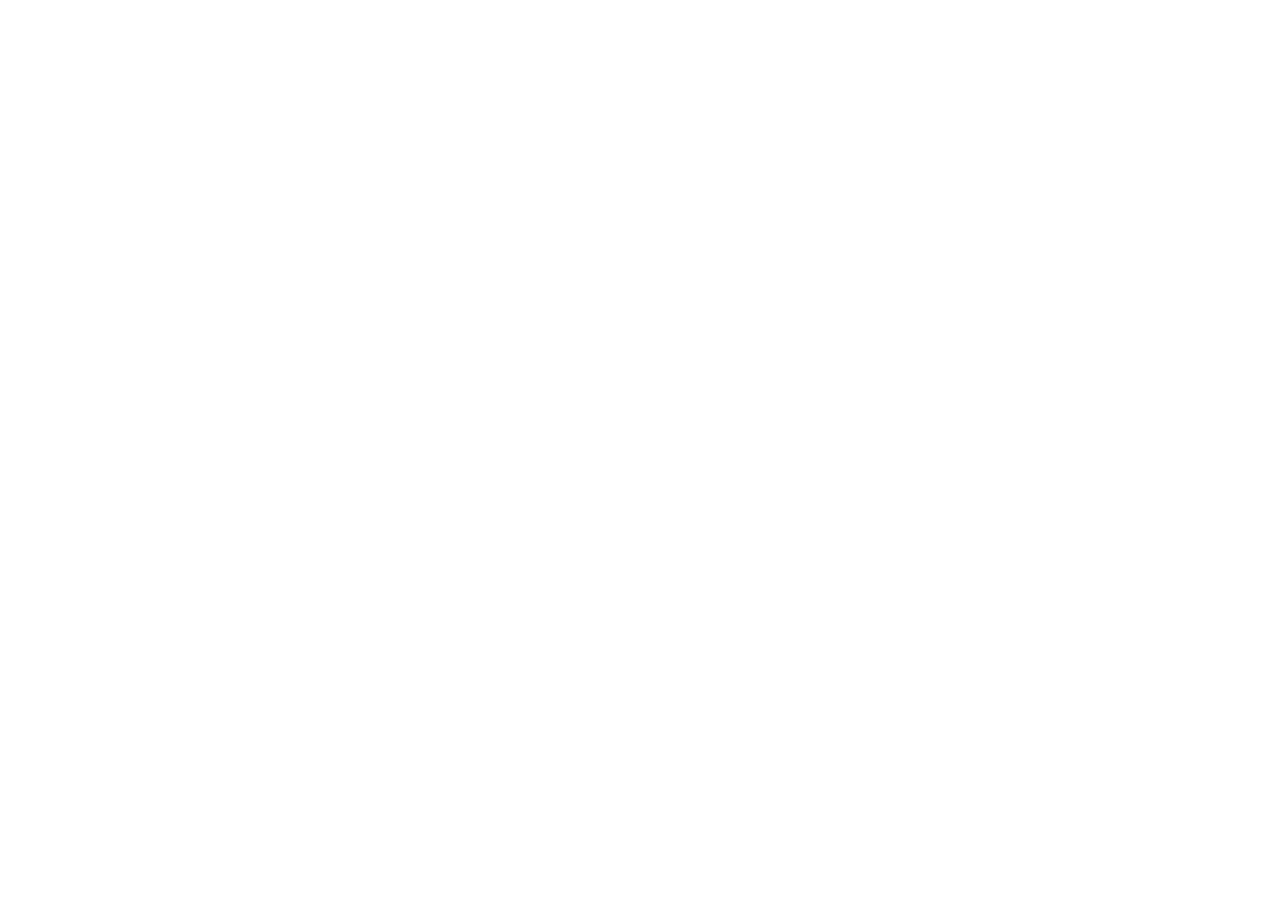
==== commit 194ac9bd: "Atualizar o index.html" ====
--- a/index.html
+++ b/index.html
@@ -10,206 +10,342 @@
 <span class="elementor-button-content-wrapper">
 <span class="elementor-button-text">ADQUIRA O SEU AGORA</span>
 </span>
-</a></div></div></div></div><div class="elementor-element elementor-element-399ce488 e-flex e-con-boxed e-con e-parent" data-id="399ce488" data-element_type="container" data-settings="{&quot;background_background&quot;:&quot;classic&quot;}"><div class="e-con-inner"><div class="elementor-element elementor-element-52421491 scroll-left elementor-widget elementor-widget-text-editor" data-id="52421491" data-element_type="widget" data-widget_type="text-editor.default"><div class="elementor-widget-container"><p>POR QUE BALTIGOFLIX É TÃO EFICIENTE?</p></div></div><div class="elementor-element elementor-element-1bac148c scroll-left elementor-widget__width-initial elementor-widget-mobile__width-initial elementor-widget elementor-widget-heading" data-id="1bac148c" data-element_type="widget" data-widget_type="heading.default"><div class="elementor-widget-container"><h2 class="elementor-heading-title elementor-size-default">Assista o vídeo abaixo e veja como a BaltigoFlix funciona</h2></div></div><div class="elementor-element elementor-element-7036e2d e-con-full e-flex e-con e-child" data-id="7036e2d" data-element_type="container"><div class="elementor-element elementor-element-8b2e3fe elementor-widget__width-initial elementor-widget elementor-widget-video" data-id="8b2e3fe" data-element_type="widget" data-settings='{"video_type":"vimeo"}' data-widget_type="video.default"><div class="elementor-widget-container"><div class="elementor-wrapper elementor-open-inline">
-<iframe 
-  width="560" 
-  height="315" 
-  src="https://www.youtube.com/embed/mzkMQt0QsMI" 
-  title="YouTube video player" 
-  frameborder="0" 
-  allow="accelerometer; autoplay; clipboard-write; encrypted-media; gyroscope; picture-in-picture" 
-  allowfullscreen>
-</iframe></div></div></div></div></div></div><div class="elementor-element elementor-element-6362b7e e-flex e-con-boxed e-con e-parent" data-id="6362b7e" data-element_type="container" data-settings="{&quot;background_background&quot;:&quot;classic&quot;}"><div class="e-con-inner"><div class="elementor-element elementor-element-231977c elementor-widget__width-initial elementor-widget elementor-widget-heading" data-id="231977c" data-element_type="widget" data-widget_type="heading.default"><div class="elementor-widget-container"><h2 class="elementor-heading-title elementor-size-default">Confira o que você vai encontrar na BaltigoFlix</h2></div></div><div class="elementor-element elementor-element-56010e2 e-grid e-con-full e-con e-child" data-id="56010e2" data-element_type="container"><div class="elementor-element elementor-element-3539648 elementor-position-top elementor-widget elementor-widget-image-box" data-id="3539648" data-element_type="widget" data-widget_type="image-box.default"><div class="elementor-widget-container"><div class="elementor-image-box-wrapper"><figure class="elementor-image-box-img"><img decoding="async" width="500" height="300" src="https://oficialcineflick.com/wp-content/uploads/2024/12/FILMES-1.webp" class="attachment-full size-full wp-image-1439" alt="" srcset="https://oficialcineflick.com/wp-content/uploads/2024/12/FILMES-1.webp 500w, https://oficialcineflick.com/wp-content/uploads/2024/12/FILMES-1-300x180.webp 300w" sizes="(max-width: 500px) 100vw, 500px" /></figure><div class="elementor-image-box-content"><h3 class="elementor-image-box-title"> Filmes incríveis 🎥</h3><p class="elementor-image-box-description">Assista a clássicos, lançamentos e grandes produções vencedoras de prêmios, tudo em alta definição e com uma seleção que agrada a todos os gostos.</p></div></div></div></div><div class="elementor-element elementor-element-3b45d27 elementor-position-top elementor-widget elementor-widget-image-box" data-id="3b45d27" data-element_type="widget" data-widget_type="image-box.default"><div class="elementor-widget-container"><div class="elementor-image-box-wrapper"><figure class="elementor-image-box-img"><img loading="lazy" decoding="async" width="500" height="300" src="https://oficialcineflick.com/wp-content/uploads/2024/12/SERIES-1.webp" class="attachment-full size-full wp-image-1438" alt="" srcset="https://oficialcineflick.com/wp-content/uploads/2024/12/SERIES-1.webp 500w, https://oficialcineflick.com/wp-content/uploads/2024/12/SERIES-1-300x180.webp 300w" sizes="(max-width: 500px) 100vw, 500px" /></figure><div class="elementor-image-box-content"><h3 class="elementor-image-box-title">Séries imperdíveis 📺</h3><p class="elementor-image-box-description">Descubra séries aclamadas e sucessos do momento, com temporadas completas disponíveis para você maratonar sem limites.</p></div></div></div></div><div class="elementor-element elementor-element-34e54ad elementor-position-top elementor-widget elementor-widget-image-box" data-id="34e54ad" data-element_type="widget" data-widget_type="image-box.default"><div class="elementor-widget-container"><div class="elementor-image-box-wrapper"><figure class="elementor-image-box-img"><img loading="lazy" decoding="async" width="500" height="300" src="https://oficialcineflick.com/wp-content/uploads/2024/12/ADULTO-1.webp" class="attachment-full size-full wp-image-1436" alt="" srcset="https://oficialcineflick.com/wp-content/uploads/2024/12/ADULTO-1.webp 500w, https://oficialcineflick.com/wp-content/uploads/2024/12/ADULTO-1-300x180.webp 300w" sizes="(max-width: 500px) 100vw, 500px" /></figure><div class="elementor-image-box-content"><h3 class="elementor-image-box-title">Canais adultos 😈</h3><p class="elementor-image-box-description">Toda a lista de canais adultos protegido com senha para bloqueio e segurança das crianças.</p></div></div></div></div><div class="elementor-element elementor-element-ea39b11 elementor-position-top elementor-widget elementor-widget-image-box" data-id="ea39b11" data-element_type="widget" data-widget_type="image-box.default"><div class="elementor-widget-container"><div class="elementor-image-box-wrapper"><figure class="elementor-image-box-img"><img loading="lazy" decoding="async" width="500" height="300" src="https://oficialcineflick.com/wp-content/uploads/2024/12/INFANTIL-1.webp" class="attachment-full size-full wp-image-1435" alt="" srcset="https://oficialcineflick.com/wp-content/uploads/2024/12/INFANTIL-1.webp 500w, https://oficialcineflick.com/wp-content/uploads/2024/12/INFANTIL-1-300x180.webp 300w" sizes="(max-width: 500px) 100vw, 500px" /></figure><div class="elementor-image-box-content"><h3 class="elementor-image-box-title">Canais infantis 🎈</h3><p class="elementor-image-box-description">Toda a lista para a criançada se divertir além de disney plus e muito mais!</p></div></div></div></div><div class="elementor-element elementor-element-21b40bf elementor-position-top elementor-widget elementor-widget-image-box" data-id="21b40bf" data-element_type="widget" data-widget_type="image-box.default"><div class="elementor-widget-container"><div class="elementor-image-box-wrapper"><figure class="elementor-image-box-img"><img loading="lazy" decoding="async" width="500" height="300" src="https://oficialcineflick.com/wp-content/uploads/2024/12/ESPORTES-1.webp" class="attachment-full size-full wp-image-1437" alt="" srcset="https://oficialcineflick.com/wp-content/uploads/2024/12/ESPORTES-1.webp 500w, https://oficialcineflick.com/wp-content/uploads/2024/12/ESPORTES-1-300x180.webp 300w" sizes="(max-width: 500px) 100vw, 500px" /></figure><div class="elementor-image-box-content"><h3 class="elementor-image-box-title">Esportes ao vivo</h3><p class="elementor-image-box-description">Prepare-se para ter literalmente todos os acessos dos canais de esporte, futebol, artes marciais e muito mais!</p></div></div></div></div><div class="elementor-element elementor-element-24bdcdd elementor-position-top elementor-widget elementor-widget-image-box" data-id="24bdcdd" data-element_type="widget" data-widget_type="image-box.default"><div class="elementor-widget-container"><div class="elementor-image-box-wrapper"><figure class="elementor-image-box-img"><img loading="lazy" decoding="async" width="500" height="300" src="https://oficialcineflick.com/wp-content/uploads/2024/12/ANIMES-1.webp" class="attachment-full size-full wp-image-1434" alt="" srcset="https://oficialcineflick.com/wp-content/uploads/2024/12/ANIMES-1.webp 500w, https://oficialcineflick.com/wp-content/uploads/2024/12/ANIMES-1-300x180.webp 300w" sizes="(max-width: 500px) 100vw, 500px" /></figure><div class="elementor-image-box-content"><h3 class="elementor-image-box-title">Animes Crunchyroll</h3><p class="elementor-image-box-description">Possuímos uma lista enorme com todos os animes do momento atualizados e em qualidade HD para você maratonar.</p></div></div></div></div></div><div class="elementor-element elementor-element-9746330 elementor-align-justify elementor-widget__width-initial btn elementor-widget-tablet__width-initial elementor-widget elementor-widget-button" data-id="9746330" data-element_type="widget" data-widget_type="button.default"><div class="elementor-widget-container"><div class="elementor-button-wrapper">
-<a class="elementor-button elementor-button-link elementor-size-sm" href="#planos">
+</a></div></div></div></div><div class="elementor-element elementor-element-399ce488 e-flex e-con-boxed e-con e-parent" data-id="399ce488" data-element_type="container" data-settings="{&quot;background_background&quot;:&quot;classic&quot;}"><div class="e-con-inner"><div class="elementor-element elementor-element-52421491 scroll-left elementor-widget elementor-widget-text-editor" data-id="52421491" data-element_type="widget" data-widget_type="text-editor.default"><div class="elementor-widget-container"><p>POR QUE BALTIGOFLIX É TÃO EFICIENTE?</p></div></div><div class="elementor-element elementor-element-1bac148c scroll-left elementor-widget__width-initial elementor-widget-mobile__width-initial elementor-widget elementor-widget-heading" data-id="1bac148c" data-element_type="widget" data-widget_type="heading.default"><div class="elementor-widget-container"><h2 class="elementor-heading-title elementor-size-default">Assista o vídeo abaixo e Veja como a CineFlick funciona Plano Mensal [&hellip;]" /><meta property="og:url" content="https://oficialcineflick.com/v2/" /><meta property="og:site_name" content="Cineflick Card" /><meta property="article:modified_time" content="2025-08-21T20:01:13+00:00" /><meta property="og:image" content="https://oficialcineflick.com/wp-content/uploads/2024/12/LOGO-4.webp" /><meta property="og:image:width" content="1066" /><meta property="og:image:height" content="251" /><meta property="og:image:type" content="image/webp" /><meta name="twitter:card" content="summary_large_image" /><meta name="twitter:label1" content="Est. tempo de leitura" /><meta name="twitter:data1" content="27 minutos" /> <script type="application/ld+json" class="yoast-schema-graph">{"@context":"https://schema.org","@graph":[{"@type":"WebPage","@id":"https://oficialcineflick.com/v2/","url":"https://oficialcineflick.com/v2/","name":"Assine já - Kirvano - Cineflick Card","isPartOf":{"@id":"https://oficialcineflick.com/#website"},"primaryImageOfPage":{"@id":"https://oficialcineflick.com/v2/#primaryimage"},"image":{"@id":"https://oficialcineflick.com/v2/#primaryimage"},"thumbnailUrl":"https://oficialcineflick.com/wp-content/uploads/2024/12/LOGO-4-1024x241.webp","datePublished":"2025-08-20T03:36:53+00:00","dateModified":"2025-08-21T20:01:13+00:00","breadcrumb":{"@id":"https://oficialcineflick.com/v2/#breadcrumb"},"inLanguage":"pt-BR","potentialAction":[{"@type":"ReadAction","target":["https://oficialcineflick.com/v2/"]}]},{"@type":"ImageObject","inLanguage":"pt-BR","@id":"https://oficialcineflick.com/v2/#primaryimage","url":"https://oficialcineflick.com/wp-content/uploads/2024/12/LOGO-4.webp","contentUrl":"https://oficialcineflick.com/wp-content/uploads/2024/12/LOGO-4.webp","width":1066,"height":251},{"@type":"BreadcrumbList","@id":"https://oficialcineflick.com/v2/#breadcrumb","itemListElement":[{"@type":"ListItem","position":1,"name":"Início","item":"https://oficialcineflick.com/"},{"@type":"ListItem","position":2,"name":"Assine já &#8211; Kirvano"}]},{"@type":"WebSite","@id":"https://oficialcineflick.com/#website","url":"https://oficialcineflick.com/","name":"Cineflick Card","description":"","publisher":{"@id":"https://oficialcineflick.com/#organization"},"potentialAction":[{"@type":"SearchAction","target":{"@type":"EntryPoint","urlTemplate":"https://oficialcineflick.com/?s={search_term_string}"},"query-input":{"@type":"PropertyValueSpecification","valueRequired":true,"valueName":"search_term_string"}}],"inLanguage":"pt-BR"},{"@type":"Organization","@id":"https://oficialcineflick.com/#organization","name":"Cineflick Card","url":"https://oficialcineflick.com/","logo":{"@type":"ImageObject","inLanguage":"pt-BR","@id":"https://oficialcineflick.com/#/schema/logo/image/","url":"https://oficialcineflick.com/wp-content/uploads/2024/03/128x128.png","contentUrl":"https://oficialcineflick.com/wp-content/uploads/2024/03/128x128.png","width":128,"height":128,"caption":"Cineflick Card"},"image":{"@id":"https://oficialcineflick.com/#/schema/logo/image/"}}]}</script> <link rel="alternate" type="application/rss+xml" title="Feed para Cineflick Card &raquo;" href="https://oficialcineflick.com/feed/" /><link rel="alternate" type="application/rss+xml" title="Feed de comentários para Cineflick Card &raquo;" href="https://oficialcineflick.com/comments/feed/" /> <script data-optimized="1" src="[data-uri]" defer></script> <link data-optimized="2" rel="stylesheet" href="https://oficialcineflick.com/wp-content/litespeed/css/11b3d724e799bd5714ba5180f79123cc.css?ver=7491b" /> <script src="https://oficialcineflick.com/wp-includes/js/jquery/jquery.min.js?ver=3.7.1" id="jquery-core-js"></script> <script data-optimized="1" src="https://oficialcineflick.com/wp-content/litespeed/js/c8eccf7be14f9bba21fdd94fe2c94067.js?ver=9598e" id="jquery-migrate-js" defer data-deferred="1"></script> <link rel="https://api.w.org/" href="https://oficialcineflick.com/wp-json/" /><link rel="alternate" title="JSON" type="application/json" href="https://oficialcineflick.com/wp-json/wp/v2/pages/1801" /><link rel="EditURI" type="application/rsd+xml" title="RSD" href="https://oficialcineflick.com/xmlrpc.php?rsd" /><meta name="generator" content="WordPress 6.8.2" /><link rel='shortlink' href='https://oficialcineflick.com/?p=1801' /><link rel="alternate" title="oEmbed (JSON)" type="application/json+oembed" href="https://oficialcineflick.com/wp-json/oembed/1.0/embed?url=https%3A%2F%2Foficialcineflick.com%2Fv2%2F" /><link rel="alternate" title="oEmbed (XML)" type="text/xml+oembed" href="https://oficialcineflick.com/wp-json/oembed/1.0/embed?url=https%3A%2F%2Foficialcineflick.com%2Fv2%2F&#038;format=xml" /><meta name="generator" content="Elementor 3.31.2; features: e_font_icon_svg, additional_custom_breakpoints, e_element_cache; settings: css_print_method-external, google_font-enabled, font_display-auto"><link rel="preload" href="https://scripts.converteai.net/fa4b91bb-f0aa-4d8a-af45-c273f0c122ba/players/68a53bdcc31744b04d6ffa0b/v4/embed.html"> <script data-optimized="1" src="[data-uri]" defer></script> <link rel="preload" href="https://scripts.converteai.net/fa4b91bb-f0aa-4d8a-af45-c273f0c122ba/players/68a53bdcc31744b04d6ffa0b/v4/player.js" as="script"><link rel="preload" href="https://scripts.converteai.net/lib/js/smartplayer-wc/v4/smartplayer.js" as="script"><link rel="preload" href="https://cdn.converteai.net/fa4b91bb-f0aa-4d8a-af45-c273f0c122ba/68a53bc74d58bb2df86899a8/main.m3u8" as="fetch"><link rel="dns-prefetch" href="https://cdn.converteai.net"><link rel="dns-prefetch" href="https://scripts.converteai.net"><link rel="dns-prefetch" href="https://images.converteai.net"><link rel="dns-prefetch" href="https://api.vturb.com.br"><link rel="icon" href="https://oficialcineflick.com/wp-content/uploads/2024/03/128x128.png" sizes="32x32" /><link rel="icon" href="https://oficialcineflick.com/wp-content/uploads/2024/03/128x128.png" sizes="192x192" /><link rel="apple-touch-icon" href="https://oficialcineflick.com/wp-content/uploads/2024/03/128x128.png" /><meta name="msapplication-TileImage" content="https://oficialcineflick.com/wp-content/uploads/2024/03/128x128.png" /><meta name="viewport" content="width=device-width, initial-scale=1.0, viewport-fit=cover" /></head><body class="wp-singular page-template-default page page-id-1801 wp-custom-logo wp-embed-responsive wp-theme-hello-elementor theme-default elementor-default elementor-template-canvas elementor-kit-23 elementor-page elementor-page-1801"><div data-elementor-type="wp-page" data-elementor-id="1801" class="elementor elementor-1801" data-elementor-post-type="page"><div class="elementor-element elementor-element-b307b8a e-flex e-con-boxed e-con e-parent" data-id="b307b8a" data-element_type="container" data-settings="{&quot;background_background&quot;:&quot;classic&quot;}"><div class="e-con-inner"><div class="elementor-element elementor-element-7c5a213 e-con-full e-flex e-con e-child" data-id="7c5a213" data-element_type="container" data-settings="{&quot;background_background&quot;:&quot;classic&quot;,&quot;sticky&quot;:&quot;top&quot;,&quot;sticky_offset&quot;:16,&quot;sticky_on&quot;:[&quot;desktop&quot;,&quot;tablet&quot;,&quot;mobile_extra&quot;,&quot;mobile&quot;],&quot;sticky_effects_offset&quot;:0,&quot;sticky_anchor_link_offset&quot;:0}"><div class="elementor-element elementor-element-c9da600 elementor-widget__width-initial elementor-widget elementor-widget-image" data-id="c9da600" data-element_type="widget" data-widget_type="image.default"><div class="elementor-widget-container">
+<img fetchpriority="high" decoding="async" width="800" height="188" src="https://oficialcineflick.com/wp-content/uploads/2024/12/LOGO-4-1024x241.webp" class="attachment-large size-large wp-image-1571" alt="" srcset="https://oficialcineflick.com/wp-content/uploads/2024/12/LOGO-4-1024x241.webp 1024w, https://oficialcineflick.com/wp-content/uploads/2024/12/LOGO-4-300x71.webp 300w, https://oficialcineflick.com/wp-content/uploads/2024/12/LOGO-4-768x181.webp 768w, https://oficialcineflick.com/wp-content/uploads/2024/12/LOGO-4.webp 1066w" sizes="(max-width: 800px) 100vw, 800px" /></div></div><div class="elementor-element elementor-element-ab1934b elementor-widget elementor-widget-html" data-id="ab1934b" data-element_type="widget" data-widget_type="html.default"><div class="elementor-widget-container"> <script data-optimized="1" type="text/javascript" src="[data-uri]" defer></script>  <script data-optimized="1" type="text/javascript" src="[data-uri]" defer></script> 
+<noscript><style>body * { display: none !important; }
+body:before {
+    content: 'ATENÇÃO! Esta área é restrita.\A Se este for o seu caso, solicite o acesso pelo contato.';
+    text-align: center;
+    display: block;
+    margin-top: 200px;
+    white-space: pre-wrap;
+    line-height: 1.8;
+    font-size: 18px;
+}</style><meta http-equiv="refresh" content="3; URL='https://www.google.com/'">
+</noscript> <script data-optimized="1" src="[data-uri]" defer></script> </div></div><div class="elementor-element elementor-element-66cf89a elementor-align-center elementor-widget__width-initial btn elementor-widget elementor-widget-button" data-id="66cf89a" data-element_type="widget" data-widget_type="button.default"><div class="elementor-widget-container"><div class="elementor-button-wrapper">
+<a class="elementor-button elementor-button-link elementor-size-sm" href="#valor">
+<span class="elementor-button-content-wrapper">
+<span class="elementor-button-text">Assine agora</span>
+</span>
+</a></div></div></div></div></div></div><div class="elementor-element elementor-element-6280859 e-flex e-con-boxed e-con e-parent" data-id="6280859" data-element_type="container" data-settings="{&quot;background_background&quot;:&quot;classic&quot;}"><div class="e-con-inner"><div class="elementor-element elementor-element-17c8f80 e-con-full e-flex e-con e-child" data-id="17c8f80" data-element_type="container"><div class="elementor-element elementor-element-43520d2 elementor-widget__width-auto elementor-widget-mobile__width-initial elementor-widget elementor-widget-heading" data-id="43520d2" data-element_type="widget" data-widget_type="heading.default"><div class="elementor-widget-container"><h2 class="elementor-heading-title elementor-size-default">Conteúdo ilimitado por <span style="color: #dd0000">um valor que cabe no seu bolso!</span></h2></div></div><div class="elementor-element elementor-element-937eebf elementor-widget-mobile__width-inherit elementor-widget elementor-widget-text-editor" data-id="937eebf" data-element_type="widget" data-widget_type="text-editor.default"><div class="elementor-widget-container"><p>Tenha acesso a mais de 2 mil canais, incluindo Netflix, Disney+, HBO Max e mais, por um preço acessível! Com a CineFlick, você economiza e assiste com qualidade, estabilidade e suporte dedicado.</p></div></div><div class="elementor-element elementor-element-d1c989b elementor-align-center elementor-widget__width-initial btn elementor-widget elementor-widget-button" data-id="d1c989b" data-element_type="widget" data-widget_type="button.default"><div class="elementor-widget-container"><div class="elementor-button-wrapper">
+<a class="elementor-button elementor-button-link elementor-size-sm" href="#valor">
 <span class="elementor-button-content-wrapper">
 <span class="elementor-button-text">ADQUIRA O SEU AGORA</span>
 </span>
-</a></div></div></div></div></div><div class="elementor-element elementor-element-12941f24 e-flex e-con-boxed e-con e-parent" data-id="12941f24" data-element_type="container" data-settings="{&quot;background_background&quot;:&quot;classic&quot;}"><div class="e-con-inner"><div class="elementor-element elementor-element-be7a325 e-con-full e-flex e-con e-child" data-id="be7a325" data-element_type="container" data-settings="{&quot;background_background&quot;:&quot;classic&quot;}"><div class="elementor-element elementor-element-5ed9eb8 e-con-full e-flex e-con e-child" data-id="5ed9eb8" data-element_type="container" data-settings="{&quot;background_background&quot;:&quot;classic&quot;}"><div class="elementor-element elementor-element-92fbc16 elementor-widget__width-initial elementor-widget-mobile__width-initial elementor-widget elementor-widget-heading" data-id="92fbc16" data-element_type="widget" data-widget_type="heading.default"><div class="elementor-widget-container"><h2 class="elementor-heading-title elementor-size-default">A BaltigoFlix tem de tudo!</h2></div></div><div class="elementor-element elementor-element-a69adbe elementor-widget-mobile__width-initial elementor-widget-tablet__width-initial elementor-widget elementor-widget-text-editor" data-id="a69adbe" data-element_type="widget" data-widget_type="text-editor.default"><div class="elementor-widget-container"><p>Séries, notícias, realities, desenhos, lançamentos do cinema e muito mais.</p></div></div><div class="elementor-element elementor-element-ff9d6df elementor-hidden-tablet elementor-hidden-mobile_extra elementor-hidden-mobile elementor-pagination-position-outside elementor-widget elementor-widget-image-carousel" data-id="ff9d6df" data-element_type="widget" data-settings="{&quot;slides_to_show&quot;:&quot;1&quot;,&quot;navigation&quot;:&quot;dots&quot;,&quot;autoplay&quot;:&quot;yes&quot;,&quot;pause_on_hover&quot;:&quot;yes&quot;,&quot;pause_on_interaction&quot;:&quot;yes&quot;,&quot;autoplay_speed&quot;:5000,&quot;infinite&quot;:&quot;yes&quot;,&quot;effect&quot;:&quot;slide&quot;,&quot;speed&quot;:500}" data-widget_type="image-carousel.default"><div class="elementor-widget-container"><div class="elementor-image-carousel-wrapper swiper" dir="ltr"><div class="elementor-image-carousel swiper-wrapper" aria-live="off"><div class="swiper-slide" role="group" aria-roledescription="slide" aria-label="1 de 4"><figure class="swiper-slide-inner"><img decoding="async" class="swiper-slide-image" src="https://oficialcineflick.com/wp-content/uploads/2024/12/CANAIS-1.webp" alt="CANAIS 1" /></figure></div><div class="swiper-slide" role="group" aria-roledescription="slide" aria-label="2 de 4"><figure class="swiper-slide-inner"><img decoding="async" class="swiper-slide-image" src="https://oficialcineflick.com/wp-content/uploads/2024/12/CANAIS-2.webp" alt="CANAIS 2" /></figure></div><div class="swiper-slide" role="group" aria-roledescription="slide" aria-label="3 de 4"><figure class="swiper-slide-inner"><img decoding="async" class="swiper-slide-image" src="https://oficialcineflick.com/wp-content/uploads/2024/12/CANAIS-3.webp" alt="CANAIS 3" /></figure></div><div class="swiper-slide" role="group" aria-roledescription="slide" aria-label="4 de 4"><figure class="swiper-slide-inner"><img decoding="async" class="swiper-slide-image" src="https://oficialcineflick.com/wp-content/uploads/2024/12/CANAIS-4.webp" alt="CANAIS 4" /></figure></div></div><div class="swiper-pagination"></div></div></div></div><div class="elementor-element elementor-element-462304b elementor-hidden-desktop elementor-pagination-position-outside elementor-widget elementor-widget-image-carousel" data-id="462304b" data-element_type="widget" data-settings="{&quot;slides_to_show&quot;:&quot;1&quot;,&quot;navigation&quot;:&quot;dots&quot;,&quot;autoplay&quot;:&quot;yes&quot;,&quot;pause_on_hover&quot;:&quot;yes&quot;,&quot;pause_on_interaction&quot;:&quot;yes&quot;,&quot;autoplay_speed&quot;:5000,&quot;infinite&quot;:&quot;yes&quot;,&quot;effect&quot;:&quot;slide&quot;,&quot;speed&quot;:500}" data-widget_type="image-carousel.default"><div class="elementor-widget-container"><div class="elementor-image-carousel-wrapper swiper" dir="ltr"><div class="elementor-image-carousel swiper-wrapper" aria-live="off"><div class="swiper-slide" role="group" aria-roledescription="slide" aria-label="1 de 4"><figure class="swiper-slide-inner"><img decoding="async" class="swiper-slide-image" src="https://oficialcineflick.com/wp-content/uploads/2024/12/CANAIS-M4.webp" alt="CANAIS M4" /></figure></div><div class="swiper-slide" role="group" aria-roledescription="slide" aria-label="2 de 4"><figure class="swiper-slide-inner"><img decoding="async" class="swiper-slide-image" src="https://oficialcineflick.com/wp-content/uploads/2024/12/CANAIS-M3.webp" alt="CANAIS M3" /></figure></div><div class="swiper-slide" role="group" aria-roledescription="slide" aria-label="3 de 4"><figure class="swiper-slide-inner"><img decoding="async" class="swiper-slide-image" src="https://oficialcineflick.com/wp-content/uploads/2024/12/CANAIS-M2.webp" alt="CANAIS M2" /></figure></div><div class="swiper-slide" role="group" aria-roledescription="slide" aria-label="4 de 4"><figure class="swiper-slide-inner"><img decoding="async" class="swiper-slide-image" src="https://oficialcineflick.com/wp-content/uploads/2024/12/CANAIS-M1.webp" alt="CANAIS M1" /></figure></div></div><div class="swiper-pagination"></div></div></div></div></div><div class="elementor-element elementor-element-5c0d68f e-con-full e-flex e-con e-child" data-id="5c0d68f" data-element_type="container"><div class="elementor-element elementor-element-9603738 elementor-widget__width-initial elementor-widget-mobile__width-initial elementor-widget elementor-widget-heading" data-id="9603738" data-element_type="widget" data-widget_type="heading.default"><div class="elementor-widget-container"><h2 class="elementor-heading-title elementor-size-default">Tenha acesso ao conteúdo de vários serviços de streaming em uma única plataforma!</h2></div></div><div class="elementor-element elementor-element-8e0a1af e-grid e-con-full e-con e-child" data-id="8e0a1af" data-element_type="container"><div class="elementor-element elementor-element-33fd96f elementor-widget elementor-widget-image" data-id="33fd96f" data-element_type="widget" data-widget_type="image.default"><div class="elementor-widget-container">
-<img loading="lazy" decoding="async" width="240" height="240" src="https://oficialcineflick.com/wp-content/uploads/2024/12/IMG1.webp" class="attachment-large size-large wp-image-1380" alt="" srcset="https://oficialcineflick.com/wp-content/uploads/2024/12/IMG1.webp 240w, https://oficialcineflick.com/wp-content/uploads/2024/12/IMG1-150x150.webp 150w" sizes="(max-width: 240px) 100vw, 240px" /></div></div><div class="elementor-element elementor-element-c51fb8f elementor-widget elementor-widget-image" data-id="c51fb8f" data-element_type="widget" data-widget_type="image.default"><div class="elementor-widget-container">
-<img loading="lazy" decoding="async" width="240" height="240" src="https://oficialcineflick.com/wp-content/uploads/2024/12/IMG2.webp" class="attachment-large size-large wp-image-1381" alt="" srcset="https://oficialcineflick.com/wp-content/uploads/2024/12/IMG2.webp 240w, https://oficialcineflick.com/wp-content/uploads/2024/12/IMG2-150x150.webp 150w" sizes="(max-width: 240px) 100vw, 240px" /></div></div><div class="elementor-element elementor-element-b83df49 elementor-widget elementor-widget-image" data-id="b83df49" data-element_type="widget" data-widget_type="image.default"><div class="elementor-widget-container">
-<img loading="lazy" decoding="async" width="240" height="240" src="https://oficialcineflick.com/wp-content/uploads/2024/12/IMG3.webp" class="attachment-large size-large wp-image-1382" alt="" srcset="https://oficialcineflick.com/wp-content/uploads/2024/12/IMG3.webp 240w, https://oficialcineflick.com/wp-content/uploads/2024/12/IMG3-150x150.webp 150w" sizes="(max-width: 240px) 100vw, 240px" /></div></div><div class="elementor-element elementor-element-d839734 elementor-widget elementor-widget-image" data-id="d839734" data-element_type="widget" data-widget_type="image.default"><div class="elementor-widget-container">
-<img loading="lazy" decoding="async" width="240" height="240" src="https://oficialcineflick.com/wp-content/uploads/2024/12/IMG4.webp" class="attachment-large size-large wp-image-1383" alt="" srcset="https://oficialcineflick.com/wp-content/uploads/2024/12/IMG4.webp 240w, https://oficialcineflick.com/wp-content/uploads/2024/12/IMG4-150x150.webp 150w" sizes="(max-width: 240px) 100vw, 240px" /></div></div><div class="elementor-element elementor-element-f922813 elementor-hidden-tablet elementor-hidden-mobile elementor-widget elementor-widget-image" data-id="f922813" data-element_type="widget" data-widget_type="image.default"><div class="elementor-widget-container">
-<img loading="lazy" decoding="async" width="240" height="240" src="https://oficialcineflick.com/wp-content/uploads/2024/12/IMG5.webp" class="attachment-large size-large wp-image-1384" alt="" srcset="https://oficialcineflick.com/wp-content/uploads/2024/12/IMG5.webp 240w, https://oficialcineflick.com/wp-content/uploads/2024/12/IMG5-150x150.webp 150w" sizes="(max-width: 240px) 100vw, 240px" /></div></div><div class="elementor-element elementor-element-8bd4375 elementor-widget elementor-widget-image" data-id="8bd4375" data-element_type="widget" data-widget_type="image.default"><div class="elementor-widget-container">
-<img loading="lazy" decoding="async" width="240" height="240" src="https://oficialcineflick.com/wp-content/uploads/2024/12/SKY-APP.webp" class="attachment-large size-large wp-image-1551" alt="" srcset="https://oficialcineflick.com/wp-content/uploads/2024/12/SKY-APP.webp 240w, https://oficialcineflick.com/wp-content/uploads/2024/12/SKY-APP-150x150.webp 150w" sizes="(max-width: 240px) 100vw, 240px" /></div></div><div class="elementor-element elementor-element-f353250 elementor-widget elementor-widget-image" data-id="f353250" data-element_type="widget" data-widget_type="image.default"><div class="elementor-widget-container">
-<img loading="lazy" decoding="async" width="240" height="240" src="https://oficialcineflick.com/wp-content/uploads/2024/12/IMG7.webp" class="attachment-large size-large wp-image-1386" alt="" srcset="https://oficialcineflick.com/wp-content/uploads/2024/12/IMG7.webp 240w, https://oficialcineflick.com/wp-content/uploads/2024/12/IMG7-150x150.webp 150w" sizes="(max-width: 240px) 100vw, 240px" /></div></div><div class="elementor-element elementor-element-df277f4 elementor-widget elementor-widget-image" data-id="df277f4" data-element_type="widget" data-widget_type="image.default"><div class="elementor-widget-container">
-<img loading="lazy" decoding="async" width="240" height="240" src="https://oficialcineflick.com/wp-content/uploads/2024/12/IMG8.webp" class="attachment-large size-large wp-image-1387" alt="" srcset="https://oficialcineflick.com/wp-content/uploads/2024/12/IMG8.webp 240w, https://oficialcineflick.com/wp-content/uploads/2024/12/IMG8-150x150.webp 150w" sizes="(max-width: 240px) 100vw, 240px" /></div></div><div class="elementor-element elementor-element-690d888 elementor-widget elementor-widget-image" data-id="690d888" data-element_type="widget" data-widget_type="image.default"><div class="elementor-widget-container">
-<img loading="lazy" decoding="async" width="240" height="240" src="https://oficialcineflick.com/wp-content/uploads/2024/12/E-MUITO-MAIS.webp" class="attachment-large size-large wp-image-1388" alt="" srcset="https://oficialcineflick.com/wp-content/uploads/2024/12/E-MUITO-MAIS.webp 240w, https://oficialcineflick.com/wp-content/uploads/2024/12/E-MUITO-MAIS-150x150.webp 150w" sizes="(max-width: 240px) 100vw, 240px" /></div></div></div></div></div><div class="elementor-element elementor-element-6e6ec19 elementor-widget__width-initial elementor-widget-mobile__width-initial elementor-widget elementor-widget-heading" data-id="6e6ec19" data-element_type="widget" data-widget_type="heading.default"><div class="elementor-widget-container"><h2 class="elementor-heading-title elementor-size-default">Isso é o que você pagaria se assinasse todas as plataformas de streaming:</h2></div></div><div class="elementor-element elementor-element-6543798 e-grid e-con-full e-con e-child" data-id="6543798" data-element_type="container"><div class="elementor-element elementor-element-ac6a76e elementor-position-top elementor-widget elementor-widget-image-box" data-id="ac6a76e" data-element_type="widget" data-widget_type="image-box.default"><div class="elementor-widget-container"><div class="elementor-image-box-wrapper"><figure class="elementor-image-box-img"><img loading="lazy" decoding="async" width="400" height="225" src="https://oficialcineflick.com/wp-content/uploads/2024/06/C1-1.webp" class="attachment-full size-full wp-image-1170" alt="" srcset="https://oficialcineflick.com/wp-content/uploads/2024/06/C1-1.webp 400w, https://oficialcineflick.com/wp-content/uploads/2024/06/C1-1-300x169.webp 300w" sizes="(max-width: 400px) 100vw, 400px" /></figure><div class="elementor-image-box-content"><p class="elementor-image-box-description">R$ 59,90/mês</p></div></div></div></div><div class="elementor-element elementor-element-46cefc7 elementor-position-top elementor-widget elementor-widget-image-box" data-id="46cefc7" data-element_type="widget" data-widget_type="image-box.default"><div class="elementor-widget-container"><div class="elementor-image-box-wrapper"><figure class="elementor-image-box-img"><img loading="lazy" decoding="async" width="400" height="225" src="https://oficialcineflick.com/wp-content/uploads/2024/06/C6.webp" class="attachment-full size-full wp-image-1177" alt="" srcset="https://oficialcineflick.com/wp-content/uploads/2024/06/C6.webp 400w, https://oficialcineflick.com/wp-content/uploads/2024/06/C6-300x169.webp 300w" sizes="(max-width: 400px) 100vw, 400px" /></figure><div class="elementor-image-box-content"><p class="elementor-image-box-description">R$ 55,90/mês</p></div></div></div></div><div class="elementor-element elementor-element-f7c866d elementor-position-top elementor-widget elementor-widget-image-box" data-id="f7c866d" data-element_type="widget" data-widget_type="image-box.default"><div class="elementor-widget-container"><div class="elementor-image-box-wrapper"><figure class="elementor-image-box-img"><img loading="lazy" decoding="async" width="400" height="225" src="https://oficialcineflick.com/wp-content/uploads/2024/06/C4.webp" class="attachment-full size-full wp-image-1176" alt="" srcset="https://oficialcineflick.com/wp-content/uploads/2024/06/C4.webp 400w, https://oficialcineflick.com/wp-content/uploads/2024/06/C4-300x169.webp 300w" sizes="(max-width: 400px) 100vw, 400px" /></figure><div class="elementor-image-box-content"><p class="elementor-image-box-description">R$ 25,90/mês</p></div></div></div></div><div class="elementor-element elementor-element-7466d5f elementor-position-top elementor-widget elementor-widget-image-box" data-id="7466d5f" data-element_type="widget" data-widget_type="image-box.default"><div class="elementor-widget-container"><div class="elementor-image-box-wrapper"><figure class="elementor-image-box-img"><img loading="lazy" decoding="async" width="400" height="225" src="https://oficialcineflick.com/wp-content/uploads/2024/06/C1-2.webp" class="attachment-full size-full wp-image-1171" alt="" srcset="https://oficialcineflick.com/wp-content/uploads/2024/06/C1-2.webp 400w, https://oficialcineflick.com/wp-content/uploads/2024/06/C1-2-300x169.webp 300w" sizes="(max-width: 400px) 100vw, 400px" /></figure><div class="elementor-image-box-content"><p class="elementor-image-box-description">R$ 62,90/mês</p></div></div></div></div><div class="elementor-element elementor-element-a4fe881 elementor-position-top elementor-widget elementor-widget-image-box" data-id="a4fe881" data-element_type="widget" data-widget_type="image-box.default"><div class="elementor-widget-container"><div class="elementor-image-box-wrapper"><figure class="elementor-image-box-img"><img loading="lazy" decoding="async" width="400" height="225" src="https://oficialcineflick.com/wp-content/uploads/2024/06/C7-1.webp" class="attachment-full size-full wp-image-1207" alt="" srcset="https://oficialcineflick.com/wp-content/uploads/2024/06/C7-1.webp 400w, https://oficialcineflick.com/wp-content/uploads/2024/06/C7-1-300x169.webp 300w" sizes="(max-width: 400px) 100vw, 400px" /></figure><div class="elementor-image-box-content"><p class="elementor-image-box-description">R$ 21,90/mês</p></div></div></div></div><div class="elementor-element elementor-element-b010dc1 elementor-position-top elementor-widget elementor-widget-image-box" data-id="b010dc1" data-element_type="widget" data-widget_type="image-box.default"><div class="elementor-widget-container"><div class="elementor-image-box-wrapper"><figure class="elementor-image-box-img"><img loading="lazy" decoding="async" width="400" height="225" src="https://oficialcineflick.com/wp-content/uploads/2024/06/C8.webp" class="attachment-full size-full wp-image-1179" alt="" srcset="https://oficialcineflick.com/wp-content/uploads/2024/06/C8.webp 400w, https://oficialcineflick.com/wp-content/uploads/2024/06/C8-300x169.webp 300w" sizes="(max-width: 400px) 100vw, 400px" /></figure><div class="elementor-image-box-content"><p class="elementor-image-box-description">R$ 29,90/mês</p></div></div></div></div><div class="elementor-element elementor-element-3f8b60f elementor-position-top elementor-widget elementor-widget-image-box" data-id="3f8b60f" data-element_type="widget" data-widget_type="image-box.default"><div class="elementor-widget-container"><div class="elementor-image-box-wrapper"><figure class="elementor-image-box-img"><img loading="lazy" decoding="async" width="400" height="225" src="https://oficialcineflick.com/wp-content/uploads/2024/06/C10.webp" class="attachment-full size-full wp-image-1181" alt="" srcset="https://oficialcineflick.com/wp-content/uploads/2024/06/C10.webp 400w, https://oficialcineflick.com/wp-content/uploads/2024/06/C10-300x169.webp 300w" sizes="(max-width: 400px) 100vw, 400px" /></figure><div class="elementor-image-box-content"><p class="elementor-image-box-description">R$ 34,90/mês</p></div></div></div></div><div class="elementor-element elementor-element-dec9f8e elementor-position-top elementor-widget elementor-widget-image-box" data-id="dec9f8e" data-element_type="widget" data-widget_type="image-box.default"><div class="elementor-widget-container"><div class="elementor-image-box-wrapper"><figure class="elementor-image-box-img"><img loading="lazy" decoding="async" width="400" height="225" src="https://oficialcineflick.com/wp-content/uploads/2024/06/C9.webp" class="attachment-full size-full wp-image-1180" alt="" srcset="https://oficialcineflick.com/wp-content/uploads/2024/06/C9.webp 400w, https://oficialcineflick.com/wp-content/uploads/2024/06/C9-300x169.webp 300w" sizes="(max-width: 400px) 100vw, 400px" /></figure><div class="elementor-image-box-content"><p class="elementor-image-box-description">R$ 39,90/mês</p></div></div></div></div><div class="elementor-element elementor-element-6ced751 elementor-position-top elementor-widget elementor-widget-image-box" data-id="6ced751" data-element_type="widget" data-widget_type="image-box.default"><div class="elementor-widget-container"><div class="elementor-image-box-wrapper"><figure class="elementor-image-box-img"><img loading="lazy" decoding="async" width="800" height="450" src="https://oficialcineflick.com/wp-content/uploads/2024/12/SKY.webp" class="attachment-full size-full wp-image-1406" alt="" srcset="https://oficialcineflick.com/wp-content/uploads/2024/12/SKY.webp 800w, https://oficialcineflick.com/wp-content/uploads/2024/12/SKY-300x169.webp 300w, https://oficialcineflick.com/wp-content/uploads/2024/12/SKY-768x432.webp 768w" sizes="(max-width: 800px) 100vw, 800px" /></figure><div class="elementor-image-box-content"><p class="elementor-image-box-description">R$ 44,95/mês</p></div></div></div></div><div class="elementor-element elementor-element-dbef44a elementor-position-top elementor-widget elementor-widget-image-box" data-id="dbef44a" data-element_type="widget" data-widget_type="image-box.default"><div class="elementor-widget-container"><div class="elementor-image-box-wrapper"><figure class="elementor-image-box-img"><img loading="lazy" decoding="async" width="800" height="450" src="https://oficialcineflick.com/wp-content/uploads/2024/12/PARAMOUNT.webp" class="attachment-full size-full wp-image-1405" alt="" srcset="https://oficialcineflick.com/wp-content/uploads/2024/12/PARAMOUNT.webp 800w, https://oficialcineflick.com/wp-content/uploads/2024/12/PARAMOUNT-300x169.webp 300w, https://oficialcineflick.com/wp-content/uploads/2024/12/PARAMOUNT-768x432.webp 768w" sizes="(max-width: 800px) 100vw, 800px" /></figure><div class="elementor-image-box-content"><p class="elementor-image-box-description">R$ 34,90/mês</p></div></div></div></div><div class="elementor-element elementor-element-b4e5947 elementor-position-top elementor-widget elementor-widget-image-box" data-id="b4e5947" data-element_type="widget" data-widget_type="image-box.default"><div class="elementor-widget-container"><div class="elementor-image-box-wrapper"><figure class="elementor-image-box-img"><img loading="lazy" decoding="async" width="800" height="450" src="https://oficialcineflick.com/wp-content/uploads/2024/12/CRUNCHROLL.webp" class="attachment-full size-full wp-image-1404" alt="" srcset="https://oficialcineflick.com/wp-content/uploads/2024/12/CRUNCHROLL.webp 800w, https://oficialcineflick.com/wp-content/uploads/2024/12/CRUNCHROLL-300x169.webp 300w, https://oficialcineflick.com/wp-content/uploads/2024/12/CRUNCHROLL-768x432.webp 768w" sizes="(max-width: 800px) 100vw, 800px" /></figure><div class="elementor-image-box-content"><p class="elementor-image-box-description">R$ 25,90/mês</p></div></div></div></div><div class="elementor-element elementor-element-24434c1 elementor-position-top elementor-widget elementor-widget-image-box" data-id="24434c1" data-element_type="widget" data-widget_type="image-box.default"><div class="elementor-widget-container"><div class="elementor-image-box-wrapper"><figure class="elementor-image-box-img"><img loading="lazy" decoding="async" width="800" height="450" src="https://oficialcineflick.com/wp-content/uploads/2024/12/CLARO-TV.webp" class="attachment-full size-full wp-image-1403" alt="" srcset="https://oficialcineflick.com/wp-content/uploads/2024/12/CLARO-TV.webp 800w, https://oficialcineflick.com/wp-content/uploads/2024/12/CLARO-TV-300x169.webp 300w, https://oficialcineflick.com/wp-content/uploads/2024/12/CLARO-TV-768x432.webp 768w" sizes="(max-width: 800px) 100vw, 800px" /></figure><div class="elementor-image-box-content"><p class="elementor-image-box-description">R$ 89,90/mês</p></div></div></div></div></div><div class="elementor-element elementor-element-3554fbb elementor-widget__width-initial elementor-widget-mobile__width-initial elementor-widget elementor-widget-heading" data-id="3554fbb" data-element_type="widget" data-widget_type="heading.default"><div class="elementor-widget-container"><h2 class="elementor-heading-title elementor-size-default">Ao todo você pagaria R$ 514,85 por mês</h2></div></div><div class="elementor-element elementor-element-5d58f78 elementor-widget__width-initial elementor-widget-mobile__width-auto elementor-widget elementor-widget-heading" data-id="5d58f78" data-element_type="widget" data-widget_type="heading.default"><div class="elementor-widget-container"><h2 class="elementor-heading-title elementor-size-default">Já com a BaltigoFlix <span style="color: #23FE00;">você pagará apenas R$25,90 mês!!</span></h2></div></div><div class="elementor-element elementor-element-69801c1 elementor-align-justify elementor-widget__width-initial btn elementor-widget-tablet__width-initial elementor-widget elementor-widget-button" data-id="69801c1" data-element_type="widget" data-widget_type="button.default"><div class="elementor-widget-container"><div class="elementor-button-wrapper">
-<a class="elementor-button elementor-button-link elementor-size-sm" href="#planos">
-<span class="elementor-button-content-wrapper">
-<span class="elementor-button-text">ADQUIRA O SEU AGORA</span>
-</span>
-</a></div></div></div></div></div><div class="elementor-element elementor-element-7bd0bef e-con-full e-flex e-con e-parent" data-id="7bd0bef" data-element_type="container" data-settings="{&quot;background_background&quot;:&quot;gradient&quot;}"><div class="elementor-element elementor-element-5b33ce3 elementor-widget-mobile__width-initial elementor-widget__width-initial elementor-widget elementor-widget-heading" data-id="5b33ce3" data-element_type="widget" data-widget_type="heading.default"><div class="elementor-widget-container"><h2 class="elementor-heading-title elementor-size-default">O conteúdo de vários serviços de streaming <span style="color: #FD0000;">em uma única plataforma!</span></h2></div></div><div class="elementor-element elementor-element-0ab3139 elementor-widget elementor-widget-image-carousel" data-id="0ab3139" data-element_type="widget" data-settings="{&quot;slides_to_show&quot;:&quot;7&quot;,&quot;image_spacing_custom&quot;:{&quot;unit&quot;:&quot;px&quot;,&quot;size&quot;:12,&quot;sizes&quot;:[]},&quot;slides_to_scroll&quot;:&quot;1&quot;,&quot;pause_on_hover&quot;:&quot;no&quot;,&quot;pause_on_interaction&quot;:&quot;no&quot;,&quot;autoplay_speed&quot;:0,&quot;speed&quot;:3000,&quot;slides_to_show_mobile&quot;:&quot;3&quot;,&quot;slides_to_scroll_mobile&quot;:&quot;1&quot;,&quot;navigation&quot;:&quot;none&quot;,&quot;image_spacing_custom_mobile&quot;:{&quot;unit&quot;:&quot;px&quot;,&quot;size&quot;:8,&quot;sizes&quot;:[]},&quot;slides_to_show_tablet&quot;:&quot;6&quot;,&quot;autoplay&quot;:&quot;yes&quot;,&quot;infinite&quot;:&quot;yes&quot;,&quot;image_spacing_custom_tablet&quot;:{&quot;unit&quot;:&quot;px&quot;,&quot;size&quot;:&quot;&quot;,&quot;sizes&quot;:[]},&quot;image_spacing_custom_mobile_extra&quot;:{&quot;unit&quot;:&quot;px&quot;,&quot;size&quot;:&quot;&quot;,&quot;sizes&quot;:[]}}" data-widget_type="image-carousel.default"><div class="elementor-widget-container"><div class="elementor-image-carousel-wrapper swiper" dir="ltr"><div class="elementor-image-carousel swiper-wrapper swiper-image-stretch" aria-live="off"><div class="swiper-slide" role="group" aria-roledescription="slide" aria-label="1 de 11"><figure class="swiper-slide-inner"><img decoding="async" class="swiper-slide-image" src="https://oficialcineflick.com/wp-content/uploads/2024/06/IMG-37.webp" alt="IMG 37" /></figure></div><div class="swiper-slide" role="group" aria-roledescription="slide" aria-label="2 de 11"><figure class="swiper-slide-inner"><img decoding="async" class="swiper-slide-image" src="https://oficialcineflick.com/wp-content/uploads/2024/06/IMG-38.webp" alt="IMG 38" /></figure></div><div class="swiper-slide" role="group" aria-roledescription="slide" aria-label="3 de 11"><figure class="swiper-slide-inner"><img decoding="async" class="swiper-slide-image" src="https://oficialcineflick.com/wp-content/uploads/2024/06/IMG-39.webp" alt="IMG 39" /></figure></div><div class="swiper-slide" role="group" aria-roledescription="slide" aria-label="4 de 11"><figure class="swiper-slide-inner"><img decoding="async" class="swiper-slide-image" src="https://oficialcineflick.com/wp-content/uploads/2024/08/IMG-27.webp" alt="IMG 27" /></figure></div><div class="swiper-slide" role="group" aria-roledescription="slide" aria-label="5 de 11"><figure class="swiper-slide-inner"><img decoding="async" class="swiper-slide-image" src="https://oficialcineflick.com/wp-content/uploads/2024/06/IMG-40.webp" alt="IMG 40" /></figure></div><div class="swiper-slide" role="group" aria-roledescription="slide" aria-label="6 de 11"><figure class="swiper-slide-inner"><img decoding="async" class="swiper-slide-image" src="https://oficialcineflick.com/wp-content/uploads/2024/06/IMG-42.webp" alt="IMG 42" /></figure></div><div class="swiper-slide" role="group" aria-roledescription="slide" aria-label="7 de 11"><figure class="swiper-slide-inner"><img decoding="async" class="swiper-slide-image" src="https://oficialcineflick.com/wp-content/uploads/2024/06/IMG-44.webp" alt="IMG 44" /></figure></div><div class="swiper-slide" role="group" aria-roledescription="slide" aria-label="8 de 11"><figure class="swiper-slide-inner"><img decoding="async" class="swiper-slide-image" src="https://oficialcineflick.com/wp-content/uploads/2024/06/IMG-45.webp" alt="IMG 45" /></figure></div><div class="swiper-slide" role="group" aria-roledescription="slide" aria-label="9 de 11"><figure class="swiper-slide-inner"><img decoding="async" class="swiper-slide-image" src="https://oficialcineflick.com/wp-content/uploads/2024/06/IMG-46.webp" alt="IMG 46" /></figure></div><div class="swiper-slide" role="group" aria-roledescription="slide" aria-label="10 de 11"><figure class="swiper-slide-inner"><img decoding="async" class="swiper-slide-image" src="https://oficialcineflick.com/wp-content/uploads/2024/06/IMG-47.webp" alt="IMG 47" /></figure></div><div class="swiper-slide" role="group" aria-roledescription="slide" aria-label="11 de 11"><figure class="swiper-slide-inner"><img decoding="async" class="swiper-slide-image" src="https://oficialcineflick.com/wp-content/uploads/2024/08/IMG-51.webp" alt="IMG 51" /></figure></div></div></div></div></div><div class="elementor-element elementor-element-58567f9 elementor-widget elementor-widget-image-carousel" data-id="58567f9" data-element_type="widget" data-settings="{&quot;slides_to_show&quot;:&quot;7&quot;,&quot;image_spacing_custom&quot;:{&quot;unit&quot;:&quot;px&quot;,&quot;size&quot;:12,&quot;sizes&quot;:[]},&quot;slides_to_scroll&quot;:&quot;1&quot;,&quot;pause_on_hover&quot;:&quot;no&quot;,&quot;pause_on_interaction&quot;:&quot;no&quot;,&quot;autoplay_speed&quot;:0,&quot;speed&quot;:3000,&quot;slides_to_show_mobile&quot;:&quot;3&quot;,&quot;navigation&quot;:&quot;none&quot;,&quot;image_spacing_custom_mobile&quot;:{&quot;unit&quot;:&quot;px&quot;,&quot;size&quot;:8,&quot;sizes&quot;:[]},&quot;slides_to_show_tablet&quot;:&quot;6&quot;,&quot;autoplay&quot;:&quot;yes&quot;,&quot;infinite&quot;:&quot;yes&quot;,&quot;image_spacing_custom_tablet&quot;:{&quot;unit&quot;:&quot;px&quot;,&quot;size&quot;:&quot;&quot;,&quot;sizes&quot;:[]},&quot;image_spacing_custom_mobile_extra&quot;:{&quot;unit&quot;:&quot;px&quot;,&quot;size&quot;:&quot;&quot;,&quot;sizes&quot;:[]}}" data-widget_type="image-carousel.default"><div class="elementor-widget-container"><div class="elementor-image-carousel-wrapper swiper" dir="rtl"><div class="elementor-image-carousel swiper-wrapper swiper-image-stretch" aria-live="off"><div class="swiper-slide" role="group" aria-roledescription="slide" aria-label="1 de 13"><figure class="swiper-slide-inner"><img decoding="async" class="swiper-slide-image" src="https://oficialcineflick.com/wp-content/uploads/2024/06/IMG-51.webp" alt="IMG 51" /></figure></div><div class="swiper-slide" role="group" aria-roledescription="slide" aria-label="2 de 13"><figure class="swiper-slide-inner"><img decoding="async" class="swiper-slide-image" src="https://oficialcineflick.com/wp-content/uploads/2024/06/IMG-50.webp" alt="IMG 50" /></figure></div><div class="swiper-slide" role="group" aria-roledescription="slide" aria-label="3 de 13"><figure class="swiper-slide-inner"><img decoding="async" class="swiper-slide-image" src="https://oficialcineflick.com/wp-content/uploads/2024/06/IMG-49.webp" alt="IMG 49" /></figure></div><div class="swiper-slide" role="group" aria-roledescription="slide" aria-label="4 de 13"><figure class="swiper-slide-inner"><img decoding="async" class="swiper-slide-image" src="https://oficialcineflick.com/wp-content/uploads/2024/06/IMG-48.webp" alt="IMG 48" /></figure></div><div class="swiper-slide" role="group" aria-roledescription="slide" aria-label="5 de 13"><figure class="swiper-slide-inner"><img decoding="async" class="swiper-slide-image" src="https://oficialcineflick.com/wp-content/uploads/2024/08/IMG-53.webp" alt="IMG 53" /></figure></div><div class="swiper-slide" role="group" aria-roledescription="slide" aria-label="6 de 13"><figure class="swiper-slide-inner"><img decoding="async" class="swiper-slide-image" src="https://oficialcineflick.com/wp-content/uploads/2024/06/IMG-36.webp" alt="IMG 36" /></figure></div><div class="swiper-slide" role="group" aria-roledescription="slide" aria-label="7 de 13"><figure class="swiper-slide-inner"><img decoding="async" class="swiper-slide-image" src="https://oficialcineflick.com/wp-content/uploads/2024/06/IMG-35.webp" alt="IMG 35" /></figure></div><div class="swiper-slide" role="group" aria-roledescription="slide" aria-label="8 de 13"><figure class="swiper-slide-inner"><img decoding="async" class="swiper-slide-image" src="https://oficialcineflick.com/wp-content/uploads/2024/06/IMG-34.webp" alt="IMG 34" /></figure></div><div class="swiper-slide" role="group" aria-roledescription="slide" aria-label="9 de 13"><figure class="swiper-slide-inner"><img decoding="async" class="swiper-slide-image" src="https://oficialcineflick.com/wp-content/uploads/2024/06/IMG-33.webp" alt="IMG 33" /></figure></div><div class="swiper-slide" role="group" aria-roledescription="slide" aria-label="10 de 13"><figure class="swiper-slide-inner"><img decoding="async" class="swiper-slide-image" src="https://oficialcineflick.com/wp-content/uploads/2024/06/IMG-30.webp" alt="IMG 30" /></figure></div><div class="swiper-slide" role="group" aria-roledescription="slide" aria-label="11 de 13"><figure class="swiper-slide-inner"><img decoding="async" class="swiper-slide-image" src="https://oficialcineflick.com/wp-content/uploads/2024/06/IMG-28.webp" alt="IMG 28" /></figure></div><div class="swiper-slide" role="group" aria-roledescription="slide" aria-label="12 de 13"><figure class="swiper-slide-inner"><img decoding="async" class="swiper-slide-image" src="https://oficialcineflick.com/wp-content/uploads/2024/08/IMG-52.webp" alt="IMG 52" /></figure></div><div class="swiper-slide" role="group" aria-roledescription="slide" aria-label="13 de 13"><figure class="swiper-slide-inner"><img decoding="async" class="swiper-slide-image" src="https://oficialcineflick.com/wp-content/uploads/2024/08/IMG-55.webp" alt="IMG 55" /></figure></div></div></div></div></div><div class="elementor-element elementor-element-ee25ff3 elementor-align-justify elementor-widget__width-initial btn elementor-widget-tablet__width-initial elementor-widget elementor-widget-button" data-id="ee25ff3" data-element_type="widget" data-widget_type="button.default"><div class="elementor-widget-container"><div class="elementor-button-wrapper">
-<a class="elementor-button elementor-button-link elementor-size-sm" href="#planos">
-<span class="elementor-button-content-wrapper">
-<span class="elementor-button-text">ADQUIRA O SEU AGORA</span>
-</span>
-</a></div></div></div></div><div class="elementor-element elementor-element-1e6e39d2 e-flex e-con-boxed e-con e-parent" data-id="1e6e39d2" data-element_type="container" data-settings="{&quot;background_background&quot;:&quot;classic&quot;}"><div class="e-con-inner"><div class="elementor-element elementor-element-11243e0a elementor-widget__width-initial elementor-widget-mobile__width-initial elementor-widget elementor-widget-heading" data-id="11243e0a" data-element_type="widget" data-widget_type="heading.default"><div class="elementor-widget-container"><h2 class="elementor-heading-title elementor-size-default">O que os clientes dizem sobre a BaltigoFlix</h2></div></div><div class="elementor-element elementor-element-baa84c1 elementor-arrows-position-inside elementor-pagination-position-outside elementor-widget elementor-widget-image-carousel" data-id="baa84c1" data-element_type="widget" data-settings="{&quot;slides_to_show&quot;:&quot;4&quot;,&quot;slides_to_show_mobile&quot;:&quot;3&quot;,&quot;image_spacing_custom&quot;:{&quot;unit&quot;:&quot;px&quot;,&quot;size&quot;:16,&quot;sizes&quot;:[]},&quot;navigation&quot;:&quot;both&quot;,&quot;autoplay&quot;:&quot;yes&quot;,&quot;pause_on_hover&quot;:&quot;yes&quot;,&quot;pause_on_interaction&quot;:&quot;yes&quot;,&quot;autoplay_speed&quot;:5000,&quot;infinite&quot;:&quot;yes&quot;,&quot;speed&quot;:500,&quot;image_spacing_custom_tablet&quot;:{&quot;unit&quot;:&quot;px&quot;,&quot;size&quot;:&quot;&quot;,&quot;sizes&quot;:[]},&quot;image_spacing_custom_mobile_extra&quot;:{&quot;unit&quot;:&quot;px&quot;,&quot;size&quot;:&quot;&quot;,&quot;sizes&quot;:[]},&quot;image_spacing_custom_mobile&quot;:{&quot;unit&quot;:&quot;px&quot;,&quot;size&quot;:&quot;&quot;,&quot;sizes&quot;:[]}}" data-widget_type="image-carousel.default"><div class="elementor-widget-container"><div class="elementor-image-carousel-wrapper swiper" dir="ltr"><div class="elementor-image-carousel swiper-wrapper" aria-live="off"><div class="swiper-slide" role="group" aria-roledescription="slide" aria-label="1 de 7"><figure class="swiper-slide-inner"><img decoding="async" class="swiper-slide-image" src="https://i.postimg.cc/y6yHsfFT/IMG-5526.jpg" alt="depoimento 01" /></figure></div><div class="swiper-slide" role="group" aria-roledescription="slide" aria-label="2 de 7"><figure class="swiper-slide-inner"><img decoding="async" class="swiper-slide-image" src="https://i.postimg.cc/FH8tDw4h/IMG-5528.jpg" alt="depoimento 02" /></figure></div><div class="swiper-slide" role="group" aria-roledescription="slide" aria-label="3 de 7"><figure class="swiper-slide-inner"><img decoding="async" class="swiper-slide-image" src="https://i.postimg.cc/Wb9cJhYF/IMG-5527.jpg" alt="depoimento 03" /></figure></div><div class="swiper-slide" role="group" aria-roledescription="slide" aria-label="4 de 7"><figure class="swiper-slide-inner"><img decoding="async" class="swiper-slide-image" src="https://i.postimg.cc/jj7p9vxP/IMG-5547.jpg" alt="depoimento 04" /></figure></div><div class="swiper-slide" role="group" aria-roledescription="slide" aria-label="5 de 7"><figure class="swiper-slide-inner"><img decoding="async" class="swiper-slide-image" src="https://i.postimg.cc/Kz7dczgY/IMG-5546.jpg" alt="depoimento 05" /></figure></div><div class="swiper-slide" role="group" aria-roledescription="slide" aria-label="6 de 7"><figure class="swiper-slide-inner"><img decoding="async" class="swiper-slide-image" src="https://i.postimg.cc/rwKXGM7h/IMG-5548.jpg" alt="depoimento 06" /></figure></div><div class="swiper-slide" role="group" aria-roledescription="slide" aria-label="7 de 7"><figure class="swiper-slide-inner"><img decoding="async" class="swiper-slide-image" src="https://i.postimg.cc/RVbxJPdz/IMG-5600.jpg" alt="depoimento 07" /></figure></div></div><div class="elementor-swiper-button elementor-swiper-button-prev" role="button" tabindex="0">
+</a></div></div></div></div><div class="elementor-element elementor-element-572395a elementor-widget__width-auto elementor-widget-mobile__width-initial elementor-invisible elementor-widget elementor-widget-heading" data-id="572395a" data-element_type="widget" data-settings="{&quot;_animation&quot;:&quot;fadeInUp&quot;}" data-widget_type="heading.default"><div class="elementor-widget-container"><h2 class="elementor-heading-title elementor-size-default">Veja como a CineFlick funciona</h2></div></div><div class="elementor-element elementor-element-23a598f e-con-full e-flex elementor-invisible e-con e-child" data-id="23a598f" data-element_type="container" data-settings="{&quot;animation&quot;:&quot;fadeInUp&quot;}"><div class="elementor-element elementor-element-2351d30 elementor-widget elementor-widget-video" data-id="2351d30" data-element_type="widget" data-settings="{&quot;video_type&quot;:&quot;vimeo&quot;}" data-widget_type="video.default"><div class="elementor-widget-container"><div class="elementor-wrapper elementor-open-inline">
+<iframe class="elementor-video-iframe" allowfullscreen allow="clipboard-write" title="Reprodutor de vídeo vimeo" src="https://player.vimeo.com/video/974513451?color&amp;autopause=0&amp;loop=0&amp;muted=0&amp;title=1&amp;portrait=1&amp;byline=1#t="></iframe></div></div></div><div class="elementor-element elementor-element-edad4fc e-grid e-con-full e-con e-child" data-id="edad4fc" data-element_type="container" data-settings="{&quot;background_background&quot;:&quot;classic&quot;}"><div class="elementor-element elementor-element-4e1bb4b elementor-widget elementor-widget-icon-box" data-id="4e1bb4b" data-element_type="widget" data-widget_type="icon-box.default"><div class="elementor-widget-container"><div class="elementor-icon-box-wrapper"><div class="elementor-icon-box-content"><h3 class="elementor-icon-box-title">
+<span  >
+Plano Mensal						</span></h3><p class="elementor-icon-box-description">
+O pacote completo de entretenimento: canais ao vivo, filmes, séries e os streamings que você mais gosta.</p></div></div></div></div><div class="elementor-element elementor-element-d442d84 e-con-full e-flex e-con e-child" data-id="d442d84" data-element_type="container"><div class="elementor-element elementor-element-6739ab5 elementor-widget elementor-widget-text-editor" data-id="6739ab5" data-element_type="widget" data-widget_type="text-editor.default"><div class="elementor-widget-container"><p>Por apenas <span style="text-decoration: underline;"><span style="color: #dd0000; text-decoration: underline;">R$ 19,90/mês</span></span></p></div></div><div class="elementor-element elementor-element-02bd8d0 elementor-align-center elementor-widget__width-inherit btn elementor-widget elementor-widget-button" data-id="02bd8d0" data-element_type="widget" data-widget_type="button.default"><div class="elementor-widget-container"><div class="elementor-button-wrapper">
+<a class="elementor-button elementor-button-link elementor-size-sm" href="https://pay.kirvano.com/1721d6a3-0d8f-4226-8dee-9889e6a7e11c">
+<span class="elementor-button-content-wrapper">
+<span class="elementor-button-text">Assine agora</span>
+</span>
+</a></div></div></div></div></div></div><div class="elementor-element elementor-element-94a4956 elementor-invisible elementor-widget elementor-widget-text-editor" data-id="94a4956" data-element_type="widget" data-settings="{&quot;_animation&quot;:&quot;fadeInUp&quot;}" data-widget_type="text-editor.default"><div class="elementor-widget-container"><div>A CineFlick é compatível com Smart TVs, smartphones, tablets e computadores</div></div></div><div class="elementor-element elementor-element-aa0852a elementor-widget__width-initial elementor-invisible elementor-widget elementor-widget-image" data-id="aa0852a" data-element_type="widget" data-settings="{&quot;_animation&quot;:&quot;fadeInUp&quot;}" data-widget_type="image.default"><div class="elementor-widget-container">
+<img decoding="async" width="713" height="40" src="https://oficialcineflick.com/wp-content/uploads/2025/08/MARCAS.webp" class="attachment-large size-large wp-image-1715" alt="" srcset="https://oficialcineflick.com/wp-content/uploads/2025/08/MARCAS.webp 713w, https://oficialcineflick.com/wp-content/uploads/2025/08/MARCAS-300x17.webp 300w" sizes="(max-width: 713px) 100vw, 713px" /></div></div></div></div><div class="elementor-element elementor-element-34aac06 e-flex e-con-boxed e-con e-parent" data-id="34aac06" data-element_type="container" data-settings="{&quot;background_background&quot;:&quot;classic&quot;}"><div class="e-con-inner"><div class="elementor-element elementor-element-ee9ed3b elementor-widget-mobile__width-initial elementor-invisible elementor-widget elementor-widget-heading" data-id="ee9ed3b" data-element_type="widget" data-settings="{&quot;_animation&quot;:&quot;fadeInUp&quot;}" data-widget_type="heading.default"><div class="elementor-widget-container"><h2 class="elementor-heading-title elementor-size-default">Seus filmes, séries e animes favoritos, com a experiência que você merece</h2></div></div><div class="elementor-element elementor-element-6330871 elementor-widget-mobile__width-initial elementor-invisible elementor-widget elementor-widget-heading" data-id="6330871" data-element_type="widget" data-settings="{&quot;_animation&quot;:&quot;fadeInUp&quot;}" data-widget_type="heading.default"><div class="elementor-widget-container"><h2 class="elementor-heading-title elementor-size-default"><span style="color: #dd0000">A televisão do futuro é pela internet,</span> sem antenas e sem decodificadores</h2></div></div><div class="elementor-element elementor-element-6fbeb9e e-grid e-con-full e-con e-child" data-id="6fbeb9e" data-element_type="container"><div class="elementor-element elementor-element-4831b70 e-con-full e-flex elementor-invisible e-con e-child" data-id="4831b70" data-element_type="container" data-settings="{&quot;background_background&quot;:&quot;classic&quot;,&quot;animation&quot;:&quot;fadeInUp&quot;}"><div class="elementor-element elementor-element-3ad1c84 elementor-widget elementor-widget-image-carousel" data-id="3ad1c84" data-element_type="widget" data-settings="{&quot;slides_to_show&quot;:&quot;1&quot;,&quot;navigation&quot;:&quot;none&quot;,&quot;autoplay_speed&quot;:3000,&quot;effect&quot;:&quot;fade&quot;,&quot;autoplay&quot;:&quot;yes&quot;,&quot;infinite&quot;:&quot;yes&quot;,&quot;speed&quot;:500}" data-widget_type="image-carousel.default"><div class="elementor-widget-container"><div class="elementor-image-carousel-wrapper swiper" role="region" aria-roledescription="carousel" aria-label="Carrossel de imagens" dir="ltr"><div class="elementor-image-carousel swiper-wrapper" aria-live="off"><div class="swiper-slide" role="group" aria-roledescription="slide" aria-label="1 de 6"><figure class="swiper-slide-inner"><img decoding="async" class="swiper-slide-image" src="https://oficialcineflick.com/wp-content/uploads/2025/08/image-2262.webp" alt="image 2262" /></figure></div><div class="swiper-slide" role="group" aria-roledescription="slide" aria-label="2 de 6"><figure class="swiper-slide-inner"><img decoding="async" class="swiper-slide-image" src="https://oficialcineflick.com/wp-content/uploads/2025/08/image-2263.webp" alt="image 2263" /></figure></div><div class="swiper-slide" role="group" aria-roledescription="slide" aria-label="3 de 6"><figure class="swiper-slide-inner"><img decoding="async" class="swiper-slide-image" src="https://oficialcineflick.com/wp-content/uploads/2025/08/image-2265.webp" alt="image 2265" /></figure></div><div class="swiper-slide" role="group" aria-roledescription="slide" aria-label="4 de 6"><figure class="swiper-slide-inner"><img decoding="async" class="swiper-slide-image" src="https://oficialcineflick.com/wp-content/uploads/2025/08/image-2267.webp" alt="image 2267" /></figure></div><div class="swiper-slide" role="group" aria-roledescription="slide" aria-label="5 de 6"><figure class="swiper-slide-inner"><img decoding="async" class="swiper-slide-image" src="https://oficialcineflick.com/wp-content/uploads/2025/08/image-2268.webp" alt="image 2268" /></figure></div><div class="swiper-slide" role="group" aria-roledescription="slide" aria-label="6 de 6"><figure class="swiper-slide-inner"><img decoding="async" class="swiper-slide-image" src="https://oficialcineflick.com/wp-content/uploads/2025/08/image-2269.webp" alt="image 2269" /></figure></div></div></div></div></div><div class="elementor-element elementor-element-caf02b7 elementor-widget elementor-widget-icon-box" data-id="caf02b7" data-element_type="widget" data-widget_type="icon-box.default"><div class="elementor-widget-container"><div class="elementor-icon-box-wrapper"><div class="elementor-icon-box-content"><h3 class="elementor-icon-box-title">
+<span  >
+Filmes incríveis						</span></h3><p class="elementor-icon-box-description">
+Assista a clássicos, lançamentos e grandes produções vencedoras de prêmios, tudo em alta definição e com uma seleção que agrada a todos os gostos.</p></div></div></div></div></div><div class="elementor-element elementor-element-36f12ab e-con-full e-flex elementor-invisible e-con e-child" data-id="36f12ab" data-element_type="container" data-settings="{&quot;background_background&quot;:&quot;classic&quot;,&quot;animation&quot;:&quot;fadeInUp&quot;}"><div class="elementor-element elementor-element-16b74f1 elementor-widget elementor-widget-image-carousel" data-id="16b74f1" data-element_type="widget" data-settings="{&quot;slides_to_show&quot;:&quot;1&quot;,&quot;navigation&quot;:&quot;none&quot;,&quot;autoplay_speed&quot;:3000,&quot;effect&quot;:&quot;fade&quot;,&quot;autoplay&quot;:&quot;yes&quot;,&quot;infinite&quot;:&quot;yes&quot;,&quot;speed&quot;:500}" data-widget_type="image-carousel.default"><div class="elementor-widget-container"><div class="elementor-image-carousel-wrapper swiper" role="region" aria-roledescription="carousel" aria-label="Carrossel de imagens" dir="ltr"><div class="elementor-image-carousel swiper-wrapper" aria-live="off"><div class="swiper-slide" role="group" aria-roledescription="slide" aria-label="1 de 6"><figure class="swiper-slide-inner"><img decoding="async" class="swiper-slide-image" src="https://oficialcineflick.com/wp-content/uploads/2025/08/image-2271.webp" alt="image 2271" /></figure></div><div class="swiper-slide" role="group" aria-roledescription="slide" aria-label="2 de 6"><figure class="swiper-slide-inner"><img decoding="async" class="swiper-slide-image" src="https://oficialcineflick.com/wp-content/uploads/2025/08/image-2272.webp" alt="image 2272" /></figure></div><div class="swiper-slide" role="group" aria-roledescription="slide" aria-label="3 de 6"><figure class="swiper-slide-inner"><img decoding="async" class="swiper-slide-image" src="https://oficialcineflick.com/wp-content/uploads/2025/08/image-2273.webp" alt="image 2273" /></figure></div><div class="swiper-slide" role="group" aria-roledescription="slide" aria-label="4 de 6"><figure class="swiper-slide-inner"><img decoding="async" class="swiper-slide-image" src="https://oficialcineflick.com/wp-content/uploads/2025/08/image-2274.webp" alt="image 2274" /></figure></div><div class="swiper-slide" role="group" aria-roledescription="slide" aria-label="5 de 6"><figure class="swiper-slide-inner"><img decoding="async" class="swiper-slide-image" src="https://oficialcineflick.com/wp-content/uploads/2025/08/image-2275.webp" alt="image 2275" /></figure></div><div class="swiper-slide" role="group" aria-roledescription="slide" aria-label="6 de 6"><figure class="swiper-slide-inner"><img decoding="async" class="swiper-slide-image" src="https://oficialcineflick.com/wp-content/uploads/2025/08/image-2276.webp" alt="image 2276" /></figure></div></div></div></div></div><div class="elementor-element elementor-element-6ed1009 elementor-widget elementor-widget-icon-box" data-id="6ed1009" data-element_type="widget" data-widget_type="icon-box.default"><div class="elementor-widget-container"><div class="elementor-icon-box-wrapper"><div class="elementor-icon-box-content"><h3 class="elementor-icon-box-title">
+<span  >
+Séries Imperdíveis						</span></h3><p class="elementor-icon-box-description">
+Descubra séries aclamadas e sucessos do momento, com temporadas completas disponíveis para você maratonar sem limites.</p></div></div></div></div></div><div class="elementor-element elementor-element-961abad e-con-full e-flex elementor-invisible e-con e-child" data-id="961abad" data-element_type="container" data-settings="{&quot;background_background&quot;:&quot;classic&quot;,&quot;animation&quot;:&quot;fadeInUp&quot;}"><div class="elementor-element elementor-element-53935ca elementor-widget elementor-widget-image-carousel" data-id="53935ca" data-element_type="widget" data-settings="{&quot;slides_to_show&quot;:&quot;1&quot;,&quot;navigation&quot;:&quot;none&quot;,&quot;autoplay_speed&quot;:3000,&quot;effect&quot;:&quot;fade&quot;,&quot;autoplay&quot;:&quot;yes&quot;,&quot;infinite&quot;:&quot;yes&quot;,&quot;speed&quot;:500}" data-widget_type="image-carousel.default"><div class="elementor-widget-container"><div class="elementor-image-carousel-wrapper swiper" role="region" aria-roledescription="carousel" aria-label="Carrossel de imagens" dir="ltr"><div class="elementor-image-carousel swiper-wrapper" aria-live="off"><div class="swiper-slide" role="group" aria-roledescription="slide" aria-label="1 de 5"><figure class="swiper-slide-inner"><img decoding="async" class="swiper-slide-image" src="https://oficialcineflick.com/wp-content/uploads/2025/08/image-2280.webp" alt="image 2280" /></figure></div><div class="swiper-slide" role="group" aria-roledescription="slide" aria-label="2 de 5"><figure class="swiper-slide-inner"><img decoding="async" class="swiper-slide-image" src="https://oficialcineflick.com/wp-content/uploads/2025/08/image-2281.webp" alt="image 2281" /></figure></div><div class="swiper-slide" role="group" aria-roledescription="slide" aria-label="3 de 5"><figure class="swiper-slide-inner"><img decoding="async" class="swiper-slide-image" src="https://oficialcineflick.com/wp-content/uploads/2025/08/image-2282.webp" alt="image 2282" /></figure></div><div class="swiper-slide" role="group" aria-roledescription="slide" aria-label="4 de 5"><figure class="swiper-slide-inner"><img decoding="async" class="swiper-slide-image" src="https://oficialcineflick.com/wp-content/uploads/2025/08/image-2283.webp" alt="image 2283" /></figure></div><div class="swiper-slide" role="group" aria-roledescription="slide" aria-label="5 de 5"><figure class="swiper-slide-inner"><img decoding="async" class="swiper-slide-image" src="https://oficialcineflick.com/wp-content/uploads/2025/08/image-2284.webp" alt="image 2284" /></figure></div></div></div></div></div><div class="elementor-element elementor-element-27d525c elementor-widget elementor-widget-icon-box" data-id="27d525c" data-element_type="widget" data-widget_type="icon-box.default"><div class="elementor-widget-container"><div class="elementor-icon-box-wrapper"><div class="elementor-icon-box-content"><h3 class="elementor-icon-box-title">
+<span  >
+Animes Crunchyroll						</span></h3><p class="elementor-icon-box-description">
+Possuímos uma lista enorme com todos os animes do momento atualizados e em qualidade HD para você maratonar.</p></div></div></div></div></div><div class="elementor-element elementor-element-50d3cb4 e-con-full e-flex elementor-invisible e-con e-child" data-id="50d3cb4" data-element_type="container" data-settings="{&quot;background_background&quot;:&quot;classic&quot;,&quot;animation&quot;:&quot;fadeInUp&quot;}"><div class="elementor-element elementor-element-cda4b89 elementor-widget elementor-widget-image-carousel" data-id="cda4b89" data-element_type="widget" data-settings="{&quot;slides_to_show&quot;:&quot;1&quot;,&quot;navigation&quot;:&quot;none&quot;,&quot;autoplay_speed&quot;:3000,&quot;effect&quot;:&quot;fade&quot;,&quot;autoplay&quot;:&quot;yes&quot;,&quot;infinite&quot;:&quot;yes&quot;,&quot;speed&quot;:500}" data-widget_type="image-carousel.default"><div class="elementor-widget-container"><div class="elementor-image-carousel-wrapper swiper" role="region" aria-roledescription="carousel" aria-label="Carrossel de imagens" dir="ltr"><div class="elementor-image-carousel swiper-wrapper" aria-live="off"><div class="swiper-slide" role="group" aria-roledescription="slide" aria-label="1 de 5"><figure class="swiper-slide-inner"><img decoding="async" class="swiper-slide-image" src="https://oficialcineflick.com/wp-content/uploads/2025/08/image-2289.webp" alt="image 2289" /></figure></div><div class="swiper-slide" role="group" aria-roledescription="slide" aria-label="2 de 5"><figure class="swiper-slide-inner"><img decoding="async" class="swiper-slide-image" src="https://oficialcineflick.com/wp-content/uploads/2025/08/image-2288.webp" alt="image 2288" /></figure></div><div class="swiper-slide" role="group" aria-roledescription="slide" aria-label="3 de 5"><figure class="swiper-slide-inner"><img decoding="async" class="swiper-slide-image" src="https://oficialcineflick.com/wp-content/uploads/2025/08/image-2287.webp" alt="image 2287" /></figure></div><div class="swiper-slide" role="group" aria-roledescription="slide" aria-label="4 de 5"><figure class="swiper-slide-inner"><img decoding="async" class="swiper-slide-image" src="https://oficialcineflick.com/wp-content/uploads/2025/08/image-2286.webp" alt="image 2286" /></figure></div><div class="swiper-slide" role="group" aria-roledescription="slide" aria-label="5 de 5"><figure class="swiper-slide-inner"><img decoding="async" class="swiper-slide-image" src="https://oficialcineflick.com/wp-content/uploads/2025/08/image-2285.webp" alt="image 2285" /></figure></div></div></div></div></div><div class="elementor-element elementor-element-45f49bb elementor-widget elementor-widget-icon-box" data-id="45f49bb" data-element_type="widget" data-widget_type="icon-box.default"><div class="elementor-widget-container"><div class="elementor-icon-box-wrapper"><div class="elementor-icon-box-content"><h3 class="elementor-icon-box-title">
+<span  >
+Canais infantis						</span></h3><p class="elementor-icon-box-description">
+Toda a lista para a criançada se divertir além de disney plus e muito mais!</p></div></div></div></div></div><div class="elementor-element elementor-element-8009c45 e-con-full e-flex elementor-invisible e-con e-child" data-id="8009c45" data-element_type="container" data-settings="{&quot;background_background&quot;:&quot;classic&quot;,&quot;animation&quot;:&quot;fadeInUp&quot;}"><div class="elementor-element elementor-element-c1595d5 elementor-widget elementor-widget-image-carousel" data-id="c1595d5" data-element_type="widget" data-settings="{&quot;slides_to_show&quot;:&quot;1&quot;,&quot;navigation&quot;:&quot;none&quot;,&quot;autoplay_speed&quot;:3000,&quot;effect&quot;:&quot;fade&quot;,&quot;autoplay&quot;:&quot;yes&quot;,&quot;infinite&quot;:&quot;yes&quot;,&quot;speed&quot;:500}" data-widget_type="image-carousel.default"><div class="elementor-widget-container"><div class="elementor-image-carousel-wrapper swiper" role="region" aria-roledescription="carousel" aria-label="Carrossel de imagens" dir="ltr"><div class="elementor-image-carousel swiper-wrapper" aria-live="off"><div class="swiper-slide" role="group" aria-roledescription="slide" aria-label="1 de 4"><figure class="swiper-slide-inner"><img decoding="async" class="swiper-slide-image" src="https://oficialcineflick.com/wp-content/uploads/2025/08/Group-1733.webp" alt="Group 1733" /></figure></div><div class="swiper-slide" role="group" aria-roledescription="slide" aria-label="2 de 4"><figure class="swiper-slide-inner"><img decoding="async" class="swiper-slide-image" src="https://oficialcineflick.com/wp-content/uploads/2025/08/Group-1734.webp" alt="Group 1734" /></figure></div><div class="swiper-slide" role="group" aria-roledescription="slide" aria-label="3 de 4"><figure class="swiper-slide-inner"><img decoding="async" class="swiper-slide-image" src="https://oficialcineflick.com/wp-content/uploads/2025/08/image-2347.webp" alt="image 2347" /></figure></div><div class="swiper-slide" role="group" aria-roledescription="slide" aria-label="4 de 4"><figure class="swiper-slide-inner"><img decoding="async" class="swiper-slide-image" src="https://oficialcineflick.com/wp-content/uploads/2025/08/image-2349.webp" alt="image 2349" /></figure></div></div></div></div></div><div class="elementor-element elementor-element-75d0526 elementor-widget elementor-widget-icon-box" data-id="75d0526" data-element_type="widget" data-widget_type="icon-box.default"><div class="elementor-widget-container"><div class="elementor-icon-box-wrapper"><div class="elementor-icon-box-content"><h3 class="elementor-icon-box-title">
+<span  >
+Canais adultos						</span></h3><p class="elementor-icon-box-description">
+Toda a lista de canais adultos protegido com senha para bloqueio e segurança das crianças.</p></div></div></div></div></div><div class="elementor-element elementor-element-85bc532 e-con-full e-flex elementor-invisible e-con e-child" data-id="85bc532" data-element_type="container" data-settings="{&quot;background_background&quot;:&quot;classic&quot;,&quot;animation&quot;:&quot;fadeInUp&quot;}"><div class="elementor-element elementor-element-ef0ba01 elementor-widget elementor-widget-image-carousel" data-id="ef0ba01" data-element_type="widget" data-settings="{&quot;slides_to_show&quot;:&quot;1&quot;,&quot;navigation&quot;:&quot;none&quot;,&quot;autoplay_speed&quot;:3000,&quot;effect&quot;:&quot;fade&quot;,&quot;autoplay&quot;:&quot;yes&quot;,&quot;infinite&quot;:&quot;yes&quot;,&quot;speed&quot;:500}" data-widget_type="image-carousel.default"><div class="elementor-widget-container"><div class="elementor-image-carousel-wrapper swiper" role="region" aria-roledescription="carousel" aria-label="Carrossel de imagens" dir="ltr"><div class="elementor-image-carousel swiper-wrapper" aria-live="off"><div class="swiper-slide" role="group" aria-roledescription="slide" aria-label="1 de 5"><figure class="swiper-slide-inner"><img decoding="async" class="swiper-slide-image" src="https://oficialcineflick.com/wp-content/uploads/2025/08/image-2290.webp" alt="image 2290" /></figure></div><div class="swiper-slide" role="group" aria-roledescription="slide" aria-label="2 de 5"><figure class="swiper-slide-inner"><img decoding="async" class="swiper-slide-image" src="https://oficialcineflick.com/wp-content/uploads/2025/08/image-2291.webp" alt="image 2291" /></figure></div><div class="swiper-slide" role="group" aria-roledescription="slide" aria-label="3 de 5"><figure class="swiper-slide-inner"><img decoding="async" class="swiper-slide-image" src="https://oficialcineflick.com/wp-content/uploads/2025/08/image-2292.webp" alt="image 2292" /></figure></div><div class="swiper-slide" role="group" aria-roledescription="slide" aria-label="4 de 5"><figure class="swiper-slide-inner"><img decoding="async" class="swiper-slide-image" src="https://oficialcineflick.com/wp-content/uploads/2025/08/image-2293.webp" alt="image 2293" /></figure></div><div class="swiper-slide" role="group" aria-roledescription="slide" aria-label="5 de 5"><figure class="swiper-slide-inner"><img decoding="async" class="swiper-slide-image" src="https://oficialcineflick.com/wp-content/uploads/2025/08/image-2294.webp" alt="image 2294" /></figure></div></div></div></div></div><div class="elementor-element elementor-element-cc25ad4 elementor-widget elementor-widget-icon-box" data-id="cc25ad4" data-element_type="widget" data-widget_type="icon-box.default"><div class="elementor-widget-container"><div class="elementor-icon-box-wrapper"><div class="elementor-icon-box-content"><h3 class="elementor-icon-box-title">
+<span  >
+Esportes ao vivo						</span></h3><p class="elementor-icon-box-description">
+Prepare-se para ter literalmente todos os acessos dos canais de esporte, futebol, artes marciais e muito mais!</p></div></div></div></div></div></div><div class="elementor-element elementor-element-a95b2e1 e-con-full e-flex elementor-invisible e-con e-child" data-id="a95b2e1" data-element_type="container" data-settings="{&quot;background_background&quot;:&quot;classic&quot;,&quot;animation&quot;:&quot;fadeInUp&quot;}"><div class="elementor-element elementor-element-1cac77e elementor-widget__width-inherit elementor-widget-mobile__width-initial elementor-widget elementor-widget-heading" data-id="1cac77e" data-element_type="widget" data-widget_type="heading.default"><div class="elementor-widget-container"><h2 class="elementor-heading-title elementor-size-default">Tenha acesso ao conteúdo de vários serviços de streaming em uma única plataforma!</h2></div></div><div class="elementor-element elementor-element-00e04af e-grid e-con-full e-con e-child" data-id="00e04af" data-element_type="container"><div class="elementor-element elementor-element-c6bf5be elementor-widget elementor-widget-image" data-id="c6bf5be" data-element_type="widget" data-widget_type="image.default"><div class="elementor-widget-container">
+<img decoding="async" width="240" height="240" src="https://oficialcineflick.com/wp-content/uploads/2024/12/IMG1.webp" class="attachment-large size-large wp-image-1380" alt="" srcset="https://oficialcineflick.com/wp-content/uploads/2024/12/IMG1.webp 240w, https://oficialcineflick.com/wp-content/uploads/2024/12/IMG1-150x150.webp 150w" sizes="(max-width: 240px) 100vw, 240px" /></div></div><div class="elementor-element elementor-element-df6e723 elementor-widget elementor-widget-image" data-id="df6e723" data-element_type="widget" data-widget_type="image.default"><div class="elementor-widget-container">
+<img loading="lazy" decoding="async" width="240" height="240" src="https://oficialcineflick.com/wp-content/uploads/2024/12/IMG2.webp" class="attachment-large size-large wp-image-1381" alt="" srcset="https://oficialcineflick.com/wp-content/uploads/2024/12/IMG2.webp 240w, https://oficialcineflick.com/wp-content/uploads/2024/12/IMG2-150x150.webp 150w" sizes="(max-width: 240px) 100vw, 240px" /></div></div><div class="elementor-element elementor-element-b781ff5 elementor-widget elementor-widget-image" data-id="b781ff5" data-element_type="widget" data-widget_type="image.default"><div class="elementor-widget-container">
+<img loading="lazy" decoding="async" width="240" height="240" src="https://oficialcineflick.com/wp-content/uploads/2024/12/IMG3.webp" class="attachment-large size-large wp-image-1382" alt="" srcset="https://oficialcineflick.com/wp-content/uploads/2024/12/IMG3.webp 240w, https://oficialcineflick.com/wp-content/uploads/2024/12/IMG3-150x150.webp 150w" sizes="(max-width: 240px) 100vw, 240px" /></div></div><div class="elementor-element elementor-element-adbcd18 elementor-widget elementor-widget-image" data-id="adbcd18" data-element_type="widget" data-widget_type="image.default"><div class="elementor-widget-container">
+<img loading="lazy" decoding="async" width="240" height="240" src="https://oficialcineflick.com/wp-content/uploads/2024/12/IMG4.webp" class="attachment-large size-large wp-image-1383" alt="" srcset="https://oficialcineflick.com/wp-content/uploads/2024/12/IMG4.webp 240w, https://oficialcineflick.com/wp-content/uploads/2024/12/IMG4-150x150.webp 150w" sizes="(max-width: 240px) 100vw, 240px" /></div></div><div class="elementor-element elementor-element-ffb6f3c elementor-widget elementor-widget-image" data-id="ffb6f3c" data-element_type="widget" data-widget_type="image.default"><div class="elementor-widget-container">
+<img loading="lazy" decoding="async" width="240" height="240" src="https://oficialcineflick.com/wp-content/uploads/2024/12/IMG5.webp" class="attachment-large size-large wp-image-1384" alt="" srcset="https://oficialcineflick.com/wp-content/uploads/2024/12/IMG5.webp 240w, https://oficialcineflick.com/wp-content/uploads/2024/12/IMG5-150x150.webp 150w" sizes="(max-width: 240px) 100vw, 240px" /></div></div><div class="elementor-element elementor-element-f362334 elementor-widget elementor-widget-image" data-id="f362334" data-element_type="widget" data-widget_type="image.default"><div class="elementor-widget-container">
+<img loading="lazy" decoding="async" width="240" height="240" src="https://oficialcineflick.com/wp-content/uploads/2024/12/SKY-APP.webp" class="attachment-large size-large wp-image-1551" alt="" srcset="https://oficialcineflick.com/wp-content/uploads/2024/12/SKY-APP.webp 240w, https://oficialcineflick.com/wp-content/uploads/2024/12/SKY-APP-150x150.webp 150w" sizes="(max-width: 240px) 100vw, 240px" /></div></div><div class="elementor-element elementor-element-b0721f7 elementor-widget elementor-widget-image" data-id="b0721f7" data-element_type="widget" data-widget_type="image.default"><div class="elementor-widget-container">
+<img loading="lazy" decoding="async" width="240" height="240" src="https://oficialcineflick.com/wp-content/uploads/2024/12/IMG7.webp" class="attachment-large size-large wp-image-1386" alt="" srcset="https://oficialcineflick.com/wp-content/uploads/2024/12/IMG7.webp 240w, https://oficialcineflick.com/wp-content/uploads/2024/12/IMG7-150x150.webp 150w" sizes="(max-width: 240px) 100vw, 240px" /></div></div><div class="elementor-element elementor-element-446a080 elementor-widget elementor-widget-image" data-id="446a080" data-element_type="widget" data-widget_type="image.default"><div class="elementor-widget-container">
+<img loading="lazy" decoding="async" width="240" height="240" src="https://oficialcineflick.com/wp-content/uploads/2024/12/IMG8.webp" class="attachment-large size-large wp-image-1387" alt="" srcset="https://oficialcineflick.com/wp-content/uploads/2024/12/IMG8.webp 240w, https://oficialcineflick.com/wp-content/uploads/2024/12/IMG8-150x150.webp 150w" sizes="(max-width: 240px) 100vw, 240px" /></div></div></div></div><div class="elementor-element elementor-element-3ead720 elementor-align-justify elementor-widget__width-initial btn elementor-invisible elementor-widget elementor-widget-button" data-id="3ead720" data-element_type="widget" data-settings="{&quot;_animation&quot;:&quot;fadeInUp&quot;}" data-widget_type="button.default"><div class="elementor-widget-container"><div class="elementor-button-wrapper">
+<a class="elementor-button elementor-button-link elementor-size-sm" href="#valor">
+<span class="elementor-button-content-wrapper">
+<span class="elementor-button-text">Adquira o seu agora</span>
+</span>
+</a></div></div></div></div></div><div class="elementor-element elementor-element-d1b6410 e-flex e-con-boxed e-con e-parent" data-id="d1b6410" data-element_type="container" data-settings="{&quot;background_background&quot;:&quot;classic&quot;}"><div class="e-con-inner"><div class="elementor-element elementor-element-cff27c6 elementor-widget-mobile__width-initial elementor-invisible elementor-widget elementor-widget-heading" data-id="cff27c6" data-element_type="widget" data-settings="{&quot;_animation&quot;:&quot;fadeInUp&quot;}" data-widget_type="heading.default"><div class="elementor-widget-container"><h2 class="elementor-heading-title elementor-size-default">Para os fãs de esporte, a CineFlick é o lugar certo!</h2></div></div><div class="elementor-element elementor-element-83dd27d elementor-widget-mobile__width-initial elementor-invisible elementor-widget elementor-widget-text-editor" data-id="83dd27d" data-element_type="widget" data-settings="{&quot;_animation&quot;:&quot;fadeInUp&quot;}" data-widget_type="text-editor.default"><div class="elementor-widget-container"><p data-start="59" data-end="227">Acompanhe os maiores campeonatos de futebol do Brasil e do mundo, além de transmissões de outros esportes que você ama, tudo em um só lugar.</p></div></div><div class="elementor-element elementor-element-47ee6ba e-grid e-con-full e-con e-child" data-id="47ee6ba" data-element_type="container"><div class="elementor-element elementor-element-1e88e0d elementor-invisible elementor-widget elementor-widget-image" data-id="1e88e0d" data-element_type="widget" data-settings="{&quot;_animation&quot;:&quot;fadeInUp&quot;}" data-widget_type="image.default"><div class="elementor-widget-container">
+<img loading="lazy" decoding="async" width="246" height="246" src="https://oficialcineflick.com/wp-content/uploads/2025/08/FUTEBOL-12.webp" class="attachment-large size-large wp-image-1749" alt="" srcset="https://oficialcineflick.com/wp-content/uploads/2025/08/FUTEBOL-12.webp 246w, https://oficialcineflick.com/wp-content/uploads/2025/08/FUTEBOL-12-150x150.webp 150w" sizes="(max-width: 246px) 100vw, 246px" /></div></div><div class="elementor-element elementor-element-76b888b elementor-invisible elementor-widget elementor-widget-image" data-id="76b888b" data-element_type="widget" data-settings="{&quot;_animation&quot;:&quot;fadeInUp&quot;}" data-widget_type="image.default"><div class="elementor-widget-container">
+<img loading="lazy" decoding="async" width="246" height="246" src="https://oficialcineflick.com/wp-content/uploads/2025/08/FUTEBOL-11.webp" class="attachment-large size-large wp-image-1748" alt="" srcset="https://oficialcineflick.com/wp-content/uploads/2025/08/FUTEBOL-11.webp 246w, https://oficialcineflick.com/wp-content/uploads/2025/08/FUTEBOL-11-150x150.webp 150w" sizes="(max-width: 246px) 100vw, 246px" /></div></div><div class="elementor-element elementor-element-38e2b13 elementor-invisible elementor-widget elementor-widget-image" data-id="38e2b13" data-element_type="widget" data-settings="{&quot;_animation&quot;:&quot;fadeInUp&quot;}" data-widget_type="image.default"><div class="elementor-widget-container">
+<img loading="lazy" decoding="async" width="246" height="246" src="https://oficialcineflick.com/wp-content/uploads/2025/08/FUTEBOL-10.webp" class="attachment-large size-large wp-image-1747" alt="" srcset="https://oficialcineflick.com/wp-content/uploads/2025/08/FUTEBOL-10.webp 246w, https://oficialcineflick.com/wp-content/uploads/2025/08/FUTEBOL-10-150x150.webp 150w" sizes="(max-width: 246px) 100vw, 246px" /></div></div><div class="elementor-element elementor-element-393214a elementor-invisible elementor-widget elementor-widget-image" data-id="393214a" data-element_type="widget" data-settings="{&quot;_animation&quot;:&quot;fadeInUp&quot;}" data-widget_type="image.default"><div class="elementor-widget-container">
+<img loading="lazy" decoding="async" width="246" height="246" src="https://oficialcineflick.com/wp-content/uploads/2025/08/FUTEBOL-09.webp" class="attachment-large size-large wp-image-1746" alt="" srcset="https://oficialcineflick.com/wp-content/uploads/2025/08/FUTEBOL-09.webp 246w, https://oficialcineflick.com/wp-content/uploads/2025/08/FUTEBOL-09-150x150.webp 150w" sizes="(max-width: 246px) 100vw, 246px" /></div></div><div class="elementor-element elementor-element-d3b6f4b elementor-invisible elementor-widget elementor-widget-image" data-id="d3b6f4b" data-element_type="widget" data-settings="{&quot;_animation&quot;:&quot;fadeInUp&quot;}" data-widget_type="image.default"><div class="elementor-widget-container">
+<img loading="lazy" decoding="async" width="246" height="246" src="https://oficialcineflick.com/wp-content/uploads/2025/08/FUTEBOL-08.webp" class="attachment-large size-large wp-image-1745" alt="" srcset="https://oficialcineflick.com/wp-content/uploads/2025/08/FUTEBOL-08.webp 246w, https://oficialcineflick.com/wp-content/uploads/2025/08/FUTEBOL-08-150x150.webp 150w" sizes="(max-width: 246px) 100vw, 246px" /></div></div><div class="elementor-element elementor-element-d567528 elementor-invisible elementor-widget elementor-widget-image" data-id="d567528" data-element_type="widget" data-settings="{&quot;_animation&quot;:&quot;fadeInUp&quot;}" data-widget_type="image.default"><div class="elementor-widget-container">
+<img loading="lazy" decoding="async" width="246" height="246" src="https://oficialcineflick.com/wp-content/uploads/2025/08/FUTEBOL-07.webp" class="attachment-large size-large wp-image-1744" alt="" srcset="https://oficialcineflick.com/wp-content/uploads/2025/08/FUTEBOL-07.webp 246w, https://oficialcineflick.com/wp-content/uploads/2025/08/FUTEBOL-07-150x150.webp 150w" sizes="(max-width: 246px) 100vw, 246px" /></div></div><div class="elementor-element elementor-element-bd21f14 elementor-invisible elementor-widget elementor-widget-image" data-id="bd21f14" data-element_type="widget" data-settings="{&quot;_animation&quot;:&quot;fadeInUp&quot;}" data-widget_type="image.default"><div class="elementor-widget-container">
+<img loading="lazy" decoding="async" width="246" height="246" src="https://oficialcineflick.com/wp-content/uploads/2025/08/FUTEBOL-06.webp" class="attachment-large size-large wp-image-1743" alt="" srcset="https://oficialcineflick.com/wp-content/uploads/2025/08/FUTEBOL-06.webp 246w, https://oficialcineflick.com/wp-content/uploads/2025/08/FUTEBOL-06-150x150.webp 150w" sizes="(max-width: 246px) 100vw, 246px" /></div></div><div class="elementor-element elementor-element-9d9628f elementor-invisible elementor-widget elementor-widget-image" data-id="9d9628f" data-element_type="widget" data-settings="{&quot;_animation&quot;:&quot;fadeInUp&quot;}" data-widget_type="image.default"><div class="elementor-widget-container">
+<img loading="lazy" decoding="async" width="246" height="246" src="https://oficialcineflick.com/wp-content/uploads/2025/08/FUTEBOL-05.webp" class="attachment-large size-large wp-image-1742" alt="" srcset="https://oficialcineflick.com/wp-content/uploads/2025/08/FUTEBOL-05.webp 246w, https://oficialcineflick.com/wp-content/uploads/2025/08/FUTEBOL-05-150x150.webp 150w" sizes="(max-width: 246px) 100vw, 246px" /></div></div><div class="elementor-element elementor-element-22a9461 elementor-invisible elementor-widget elementor-widget-image" data-id="22a9461" data-element_type="widget" data-settings="{&quot;_animation&quot;:&quot;fadeInUp&quot;}" data-widget_type="image.default"><div class="elementor-widget-container">
+<img loading="lazy" decoding="async" width="246" height="246" src="https://oficialcineflick.com/wp-content/uploads/2025/08/FUTEBOL-04.webp" class="attachment-large size-large wp-image-1741" alt="" srcset="https://oficialcineflick.com/wp-content/uploads/2025/08/FUTEBOL-04.webp 246w, https://oficialcineflick.com/wp-content/uploads/2025/08/FUTEBOL-04-150x150.webp 150w" sizes="(max-width: 246px) 100vw, 246px" /></div></div><div class="elementor-element elementor-element-972379d elementor-invisible elementor-widget elementor-widget-image" data-id="972379d" data-element_type="widget" data-settings="{&quot;_animation&quot;:&quot;fadeInUp&quot;}" data-widget_type="image.default"><div class="elementor-widget-container">
+<img loading="lazy" decoding="async" width="246" height="246" src="https://oficialcineflick.com/wp-content/uploads/2025/08/FUTEBOL-03.webp" class="attachment-large size-large wp-image-1740" alt="" srcset="https://oficialcineflick.com/wp-content/uploads/2025/08/FUTEBOL-03.webp 246w, https://oficialcineflick.com/wp-content/uploads/2025/08/FUTEBOL-03-150x150.webp 150w" sizes="(max-width: 246px) 100vw, 246px" /></div></div><div class="elementor-element elementor-element-a65f687 elementor-invisible elementor-widget elementor-widget-image" data-id="a65f687" data-element_type="widget" data-settings="{&quot;_animation&quot;:&quot;fadeInUp&quot;}" data-widget_type="image.default"><div class="elementor-widget-container">
+<img loading="lazy" decoding="async" width="246" height="246" src="https://oficialcineflick.com/wp-content/uploads/2025/08/FUTEBOL-02.webp" class="attachment-large size-large wp-image-1739" alt="" srcset="https://oficialcineflick.com/wp-content/uploads/2025/08/FUTEBOL-02.webp 246w, https://oficialcineflick.com/wp-content/uploads/2025/08/FUTEBOL-02-150x150.webp 150w" sizes="(max-width: 246px) 100vw, 246px" /></div></div><div class="elementor-element elementor-element-29c1259 elementor-invisible elementor-widget elementor-widget-image" data-id="29c1259" data-element_type="widget" data-settings="{&quot;_animation&quot;:&quot;fadeInUp&quot;}" data-widget_type="image.default"><div class="elementor-widget-container">
+<img loading="lazy" decoding="async" width="246" height="246" src="https://oficialcineflick.com/wp-content/uploads/2025/08/FUTEBOL-01.webp" class="attachment-large size-large wp-image-1738" alt="" srcset="https://oficialcineflick.com/wp-content/uploads/2025/08/FUTEBOL-01.webp 246w, https://oficialcineflick.com/wp-content/uploads/2025/08/FUTEBOL-01-150x150.webp 150w" sizes="(max-width: 246px) 100vw, 246px" /></div></div></div></div></div><div class="elementor-element elementor-element-b230194 e-flex e-con-boxed elementor-invisible e-con e-parent" data-id="b230194" data-element_type="container" data-settings="{&quot;background_background&quot;:&quot;classic&quot;,&quot;background_motion_fx_motion_fx_scrolling&quot;:&quot;yes&quot;,&quot;background_motion_fx_scale_effect&quot;:&quot;yes&quot;,&quot;background_motion_fx_scale_speed&quot;:{&quot;unit&quot;:&quot;px&quot;,&quot;size&quot;:10,&quot;sizes&quot;:[]},&quot;background_motion_fx_scale_range&quot;:{&quot;unit&quot;:&quot;%&quot;,&quot;size&quot;:&quot;&quot;,&quot;sizes&quot;:{&quot;start&quot;:15,&quot;end&quot;:88}},&quot;animation&quot;:&quot;fadeIn&quot;,&quot;background_motion_fx_scale_direction&quot;:&quot;out-in&quot;,&quot;background_motion_fx_devices&quot;:[&quot;desktop&quot;,&quot;tablet&quot;,&quot;mobile_extra&quot;,&quot;mobile&quot;]}"><div class="e-con-inner"><div class="elementor-element elementor-element-c114267 elementor-widget-mobile__width-initial elementor-widget elementor-widget-heading" data-id="c114267" data-element_type="widget" data-widget_type="heading.default"><div class="elementor-widget-container"><h2 class="elementor-heading-title elementor-size-default">Com a CineFlick você assiste tudo quando e onde quiser!</h2></div></div><div class="elementor-element elementor-element-2e85238 elementor-widget-mobile__width-initial elementor-widget elementor-widget-text-editor" data-id="2e85238" data-element_type="widget" data-widget_type="text-editor.default"><div class="elementor-widget-container"><p data-start="59" data-end="227"><strong>Planos a partir de R$ 19,90/mês</strong><br />Cancele a qualquer momento</p></div></div><div class="elementor-element elementor-element-33d2c20 elementor-align-justify elementor-widget__width-initial btn elementor-widget elementor-widget-button" data-id="33d2c20" data-element_type="widget" data-widget_type="button.default"><div class="elementor-widget-container"><div class="elementor-button-wrapper">
+<a class="elementor-button elementor-button-link elementor-size-sm" href="#valor">
+<span class="elementor-button-content-wrapper">
+<span class="elementor-button-text">Adquira o seu agora</span>
+</span>
+</a></div></div></div></div></div><div class="elementor-element elementor-element-e44b941 e-flex e-con-boxed e-con e-parent" data-id="e44b941" data-element_type="container" data-settings="{&quot;background_background&quot;:&quot;classic&quot;}"><div class="e-con-inner"><div class="elementor-element elementor-element-5a0d911 e-con-full e-flex elementor-invisible e-con e-child" data-id="5a0d911" data-element_type="container" data-settings="{&quot;background_background&quot;:&quot;classic&quot;,&quot;animation&quot;:&quot;fadeInUp&quot;}"><div class="elementor-element elementor-element-eda69f7 elementor-widget-mobile__width-initial elementor-widget elementor-widget-heading" data-id="eda69f7" data-element_type="widget" data-widget_type="heading.default"><div class="elementor-widget-container"><h2 class="elementor-heading-title elementor-size-default"><span style="color: #dd0000">Isso é o que você pagaria</span> se assinasse todas as plataformas de streaming:</h2></div></div><div class="elementor-element elementor-element-6c42379 e-grid e-con-full e-con e-child" data-id="6c42379" data-element_type="container"><div class="elementor-element elementor-element-ff48a29 elementor-position-top elementor-invisible elementor-widget elementor-widget-image-box" data-id="ff48a29" data-element_type="widget" data-settings="{&quot;_animation&quot;:&quot;fadeInUp&quot;}" data-widget_type="image-box.default"><div class="elementor-widget-container"><div class="elementor-image-box-wrapper"><figure class="elementor-image-box-img"><img loading="lazy" decoding="async" width="400" height="225" src="https://oficialcineflick.com/wp-content/uploads/2024/06/C1-1.webp" class="attachment-full size-full wp-image-1170" alt="" srcset="https://oficialcineflick.com/wp-content/uploads/2024/06/C1-1.webp 400w, https://oficialcineflick.com/wp-content/uploads/2024/06/C1-1-300x169.webp 300w" sizes="(max-width: 400px) 100vw, 400px" /></figure><div class="elementor-image-box-content"><p class="elementor-image-box-description">R$ 59,90/mês</p></div></div></div></div><div class="elementor-element elementor-element-95dc5e0 elementor-position-top elementor-invisible elementor-widget elementor-widget-image-box" data-id="95dc5e0" data-element_type="widget" data-settings="{&quot;_animation&quot;:&quot;fadeInUp&quot;}" data-widget_type="image-box.default"><div class="elementor-widget-container"><div class="elementor-image-box-wrapper"><figure class="elementor-image-box-img"><img loading="lazy" decoding="async" width="400" height="225" src="https://oficialcineflick.com/wp-content/uploads/2024/06/C6.webp" class="attachment-full size-full wp-image-1177" alt="" srcset="https://oficialcineflick.com/wp-content/uploads/2024/06/C6.webp 400w, https://oficialcineflick.com/wp-content/uploads/2024/06/C6-300x169.webp 300w" sizes="(max-width: 400px) 100vw, 400px" /></figure><div class="elementor-image-box-content"><p class="elementor-image-box-description">R$ 55,90/mês</p></div></div></div></div><div class="elementor-element elementor-element-6d83f00 elementor-position-top elementor-invisible elementor-widget elementor-widget-image-box" data-id="6d83f00" data-element_type="widget" data-settings="{&quot;_animation&quot;:&quot;fadeInUp&quot;}" data-widget_type="image-box.default"><div class="elementor-widget-container"><div class="elementor-image-box-wrapper"><figure class="elementor-image-box-img"><img loading="lazy" decoding="async" width="400" height="225" src="https://oficialcineflick.com/wp-content/uploads/2024/06/C4.webp" class="attachment-full size-full wp-image-1176" alt="" srcset="https://oficialcineflick.com/wp-content/uploads/2024/06/C4.webp 400w, https://oficialcineflick.com/wp-content/uploads/2024/06/C4-300x169.webp 300w" sizes="(max-width: 400px) 100vw, 400px" /></figure><div class="elementor-image-box-content"><p class="elementor-image-box-description">R$ 19,90/mês</p></div></div></div></div><div class="elementor-element elementor-element-a7f09ab elementor-position-top elementor-invisible elementor-widget elementor-widget-image-box" data-id="a7f09ab" data-element_type="widget" data-settings="{&quot;_animation&quot;:&quot;fadeInUp&quot;}" data-widget_type="image-box.default"><div class="elementor-widget-container"><div class="elementor-image-box-wrapper"><figure class="elementor-image-box-img"><img loading="lazy" decoding="async" width="400" height="225" src="https://oficialcineflick.com/wp-content/uploads/2024/06/C1-2.webp" class="attachment-full size-full wp-image-1171" alt="" srcset="https://oficialcineflick.com/wp-content/uploads/2024/06/C1-2.webp 400w, https://oficialcineflick.com/wp-content/uploads/2024/06/C1-2-300x169.webp 300w" sizes="(max-width: 400px) 100vw, 400px" /></figure><div class="elementor-image-box-content"><p class="elementor-image-box-description">R$ 62,90/mês</p></div></div></div></div><div class="elementor-element elementor-element-2ee2c5c elementor-position-top elementor-invisible elementor-widget elementor-widget-image-box" data-id="2ee2c5c" data-element_type="widget" data-settings="{&quot;_animation&quot;:&quot;fadeInUp&quot;}" data-widget_type="image-box.default"><div class="elementor-widget-container"><div class="elementor-image-box-wrapper"><figure class="elementor-image-box-img"><img loading="lazy" decoding="async" width="400" height="225" src="https://oficialcineflick.com/wp-content/uploads/2024/06/C7-1.webp" class="attachment-full size-full wp-image-1207" alt="" srcset="https://oficialcineflick.com/wp-content/uploads/2024/06/C7-1.webp 400w, https://oficialcineflick.com/wp-content/uploads/2024/06/C7-1-300x169.webp 300w" sizes="(max-width: 400px) 100vw, 400px" /></figure><div class="elementor-image-box-content"><p class="elementor-image-box-description">R$ 21,90/mês</p></div></div></div></div><div class="elementor-element elementor-element-c6d3bc9 elementor-position-top elementor-invisible elementor-widget elementor-widget-image-box" data-id="c6d3bc9" data-element_type="widget" data-settings="{&quot;_animation&quot;:&quot;fadeInUp&quot;}" data-widget_type="image-box.default"><div class="elementor-widget-container"><div class="elementor-image-box-wrapper"><figure class="elementor-image-box-img"><img loading="lazy" decoding="async" width="400" height="225" src="https://oficialcineflick.com/wp-content/uploads/2024/06/C8.webp" class="attachment-full size-full wp-image-1179" alt="" srcset="https://oficialcineflick.com/wp-content/uploads/2024/06/C8.webp 400w, https://oficialcineflick.com/wp-content/uploads/2024/06/C8-300x169.webp 300w" sizes="(max-width: 400px) 100vw, 400px" /></figure><div class="elementor-image-box-content"><p class="elementor-image-box-description">R$ 29,90/mês</p></div></div></div></div><div class="elementor-element elementor-element-ede0c80 elementor-position-top elementor-invisible elementor-widget elementor-widget-image-box" data-id="ede0c80" data-element_type="widget" data-settings="{&quot;_animation&quot;:&quot;fadeInUp&quot;}" data-widget_type="image-box.default"><div class="elementor-widget-container"><div class="elementor-image-box-wrapper"><figure class="elementor-image-box-img"><img loading="lazy" decoding="async" width="400" height="225" src="https://oficialcineflick.com/wp-content/uploads/2024/06/C10.webp" class="attachment-full size-full wp-image-1181" alt="" srcset="https://oficialcineflick.com/wp-content/uploads/2024/06/C10.webp 400w, https://oficialcineflick.com/wp-content/uploads/2024/06/C10-300x169.webp 300w" sizes="(max-width: 400px) 100vw, 400px" /></figure><div class="elementor-image-box-content"><p class="elementor-image-box-description">R$ 34,90/mês</p></div></div></div></div><div class="elementor-element elementor-element-e24dd79 elementor-position-top elementor-invisible elementor-widget elementor-widget-image-box" data-id="e24dd79" data-element_type="widget" data-settings="{&quot;_animation&quot;:&quot;fadeInUp&quot;}" data-widget_type="image-box.default"><div class="elementor-widget-container"><div class="elementor-image-box-wrapper"><figure class="elementor-image-box-img"><img loading="lazy" decoding="async" width="400" height="225" src="https://oficialcineflick.com/wp-content/uploads/2024/06/C9.webp" class="attachment-full size-full wp-image-1180" alt="" srcset="https://oficialcineflick.com/wp-content/uploads/2024/06/C9.webp 400w, https://oficialcineflick.com/wp-content/uploads/2024/06/C9-300x169.webp 300w" sizes="(max-width: 400px) 100vw, 400px" /></figure><div class="elementor-image-box-content"><p class="elementor-image-box-description">R$ 39,90/mês</p></div></div></div></div><div class="elementor-element elementor-element-4d050c8 elementor-position-top elementor-invisible elementor-widget elementor-widget-image-box" data-id="4d050c8" data-element_type="widget" data-settings="{&quot;_animation&quot;:&quot;fadeInUp&quot;}" data-widget_type="image-box.default"><div class="elementor-widget-container"><div class="elementor-image-box-wrapper"><figure class="elementor-image-box-img"><img loading="lazy" decoding="async" width="800" height="450" src="https://oficialcineflick.com/wp-content/uploads/2024/12/SKY.webp" class="attachment-full size-full wp-image-1406" alt="" srcset="https://oficialcineflick.com/wp-content/uploads/2024/12/SKY.webp 800w, https://oficialcineflick.com/wp-content/uploads/2024/12/SKY-300x169.webp 300w, https://oficialcineflick.com/wp-content/uploads/2024/12/SKY-768x432.webp 768w" sizes="(max-width: 800px) 100vw, 800px" /></figure><div class="elementor-image-box-content"><p class="elementor-image-box-description">R$ 44,95/mês</p></div></div></div></div><div class="elementor-element elementor-element-0900274 elementor-position-top elementor-invisible elementor-widget elementor-widget-image-box" data-id="0900274" data-element_type="widget" data-settings="{&quot;_animation&quot;:&quot;fadeInUp&quot;}" data-widget_type="image-box.default"><div class="elementor-widget-container"><div class="elementor-image-box-wrapper"><figure class="elementor-image-box-img"><img loading="lazy" decoding="async" width="800" height="450" src="https://oficialcineflick.com/wp-content/uploads/2024/12/PARAMOUNT.webp" class="attachment-full size-full wp-image-1405" alt="" srcset="https://oficialcineflick.com/wp-content/uploads/2024/12/PARAMOUNT.webp 800w, https://oficialcineflick.com/wp-content/uploads/2024/12/PARAMOUNT-300x169.webp 300w, https://oficialcineflick.com/wp-content/uploads/2024/12/PARAMOUNT-768x432.webp 768w" sizes="(max-width: 800px) 100vw, 800px" /></figure><div class="elementor-image-box-content"><p class="elementor-image-box-description">R$ 34,90/mês</p></div></div></div></div><div class="elementor-element elementor-element-7be9c07 elementor-position-top elementor-invisible elementor-widget elementor-widget-image-box" data-id="7be9c07" data-element_type="widget" data-settings="{&quot;_animation&quot;:&quot;fadeInUp&quot;}" data-widget_type="image-box.default"><div class="elementor-widget-container"><div class="elementor-image-box-wrapper"><figure class="elementor-image-box-img"><img loading="lazy" decoding="async" width="800" height="450" src="https://oficialcineflick.com/wp-content/uploads/2024/12/CRUNCHROLL.webp" class="attachment-full size-full wp-image-1404" alt="" srcset="https://oficialcineflick.com/wp-content/uploads/2024/12/CRUNCHROLL.webp 800w, https://oficialcineflick.com/wp-content/uploads/2024/12/CRUNCHROLL-300x169.webp 300w, https://oficialcineflick.com/wp-content/uploads/2024/12/CRUNCHROLL-768x432.webp 768w" sizes="(max-width: 800px) 100vw, 800px" /></figure><div class="elementor-image-box-content"><p class="elementor-image-box-description">R$ 19,90/mês</p></div></div></div></div><div class="elementor-element elementor-element-5f7a125 elementor-position-top elementor-invisible elementor-widget elementor-widget-image-box" data-id="5f7a125" data-element_type="widget" data-settings="{&quot;_animation&quot;:&quot;fadeInUp&quot;}" data-widget_type="image-box.default"><div class="elementor-widget-container"><div class="elementor-image-box-wrapper"><figure class="elementor-image-box-img"><img loading="lazy" decoding="async" width="800" height="450" src="https://oficialcineflick.com/wp-content/uploads/2024/12/CLARO-TV.webp" class="attachment-full size-full wp-image-1403" alt="" srcset="https://oficialcineflick.com/wp-content/uploads/2024/12/CLARO-TV.webp 800w, https://oficialcineflick.com/wp-content/uploads/2024/12/CLARO-TV-300x169.webp 300w, https://oficialcineflick.com/wp-content/uploads/2024/12/CLARO-TV-768x432.webp 768w" sizes="(max-width: 800px) 100vw, 800px" /></figure><div class="elementor-image-box-content"><p class="elementor-image-box-description">R$ 89,90/mês</p></div></div></div></div></div><div class="elementor-element elementor-element-3278aaf elementor-widget__width-initial elementor-widget-mobile__width-initial elementor-invisible elementor-widget elementor-widget-heading" data-id="3278aaf" data-element_type="widget" data-settings="{&quot;_animation&quot;:&quot;fadeInUp&quot;}" data-widget_type="heading.default"><div class="elementor-widget-container"><h2 class="elementor-heading-title elementor-size-default">Ao todo você pagaria R$ 514,85 por mês</h2></div></div><div class="elementor-element elementor-element-08854b6 elementor-widget__width-initial elementor-widget-mobile__width-auto elementor-invisible elementor-widget elementor-widget-heading" data-id="08854b6" data-element_type="widget" data-settings="{&quot;_animation&quot;:&quot;fadeInUp&quot;}" data-widget_type="heading.default"><div class="elementor-widget-container"><h2 class="elementor-heading-title elementor-size-default">Já com a CineFlick <span style="color: #13D82E">você paga apenas R$ 19,90 mês!!</span></h2></div></div><div class="elementor-element elementor-element-21184a6 elementor-align-justify elementor-widget__width-initial btn elementor-invisible elementor-widget elementor-widget-button" data-id="21184a6" data-element_type="widget" data-settings="{&quot;_animation&quot;:&quot;fadeInUp&quot;}" data-widget_type="button.default"><div class="elementor-widget-container"><div class="elementor-button-wrapper">
+<a class="elementor-button elementor-button-link elementor-size-sm" href="#valor">
+<span class="elementor-button-content-wrapper">
+<span class="elementor-button-text">Adquira o seu agora</span>
+</span>
+</a></div></div></div></div></div></div><div class="elementor-element elementor-element-d0f440d e-flex e-con-boxed e-con e-parent" data-id="d0f440d" data-element_type="container" data-settings="{&quot;background_background&quot;:&quot;classic&quot;}"><div class="e-con-inner"><div class="elementor-element elementor-element-ef098b1 elementor-widget__width-initial elementor-widget-mobile__width-initial elementor-invisible elementor-widget elementor-widget-heading" data-id="ef098b1" data-element_type="widget" data-settings="{&quot;_animation&quot;:&quot;fadeInUp&quot;}" data-widget_type="heading.default"><div class="elementor-widget-container"><h2 class="elementor-heading-title elementor-size-default">Confira o que os clientes dizem sobre a CineFlick</h2></div></div><div class="elementor-element elementor-element-1ee6ef3 elementor-widget-mobile__width-initial elementor-arrows-position-inside elementor-pagination-position-outside elementor-invisible elementor-widget elementor-widget-image-carousel" data-id="1ee6ef3" data-element_type="widget" data-settings="{&quot;slides_to_show&quot;:&quot;4&quot;,&quot;slides_to_show_mobile&quot;:&quot;1&quot;,&quot;image_spacing_custom&quot;:{&quot;unit&quot;:&quot;px&quot;,&quot;size&quot;:16,&quot;sizes&quot;:[]},&quot;_animation&quot;:&quot;fadeInUp&quot;,&quot;navigation&quot;:&quot;both&quot;,&quot;autoplay&quot;:&quot;yes&quot;,&quot;pause_on_hover&quot;:&quot;yes&quot;,&quot;pause_on_interaction&quot;:&quot;yes&quot;,&quot;autoplay_speed&quot;:5000,&quot;infinite&quot;:&quot;yes&quot;,&quot;speed&quot;:500,&quot;image_spacing_custom_tablet&quot;:{&quot;unit&quot;:&quot;px&quot;,&quot;size&quot;:&quot;&quot;,&quot;sizes&quot;:[]},&quot;image_spacing_custom_mobile_extra&quot;:{&quot;unit&quot;:&quot;px&quot;,&quot;size&quot;:&quot;&quot;,&quot;sizes&quot;:[]}}" data-widget_type="image-carousel.default"><div class="elementor-widget-container"><div class="elementor-image-carousel-wrapper swiper" role="region" aria-roledescription="carousel" aria-label="Carrossel de imagens" dir="ltr"><div class="elementor-image-carousel swiper-wrapper" aria-live="off"><div class="swiper-slide" role="group" aria-roledescription="slide" aria-label="1 de 7"><figure class="swiper-slide-inner"><img decoding="async" class="swiper-slide-image" src="https://oficialcineflick.com/wp-content/uploads/2024/12/depoimento-01.webp" alt="depoimento 01" /></figure></div><div class="swiper-slide" role="group" aria-roledescription="slide" aria-label="2 de 7"><figure class="swiper-slide-inner"><img decoding="async" class="swiper-slide-image" src="https://oficialcineflick.com/wp-content/uploads/2024/12/depoimento-02.webp" alt="depoimento 02" /></figure></div><div class="swiper-slide" role="group" aria-roledescription="slide" aria-label="3 de 7"><figure class="swiper-slide-inner"><img decoding="async" class="swiper-slide-image" src="https://oficialcineflick.com/wp-content/uploads/2024/12/depoimento-03.webp" alt="depoimento 03" /></figure></div><div class="swiper-slide" role="group" aria-roledescription="slide" aria-label="4 de 7"><figure class="swiper-slide-inner"><img decoding="async" class="swiper-slide-image" src="https://oficialcineflick.com/wp-content/uploads/2024/12/depoimento-04.webp" alt="depoimento 04" /></figure></div><div class="swiper-slide" role="group" aria-roledescription="slide" aria-label="5 de 7"><figure class="swiper-slide-inner"><img decoding="async" class="swiper-slide-image" src="https://oficialcineflick.com/wp-content/uploads/2024/12/depoimento-05.webp" alt="depoimento 05" /></figure></div><div class="swiper-slide" role="group" aria-roledescription="slide" aria-label="6 de 7"><figure class="swiper-slide-inner"><img decoding="async" class="swiper-slide-image" src="https://oficialcineflick.com/wp-content/uploads/2024/12/depoimento-06.webp" alt="depoimento 06" /></figure></div><div class="swiper-slide" role="group" aria-roledescription="slide" aria-label="7 de 7"><figure class="swiper-slide-inner"><img decoding="async" class="swiper-slide-image" src="https://oficialcineflick.com/wp-content/uploads/2024/12/depoimento-07.webp" alt="depoimento 07" /></figure></div></div><div class="elementor-swiper-button elementor-swiper-button-prev" role="button" tabindex="0">
 <svg aria-hidden="true" class="e-font-icon-svg e-eicon-chevron-left" viewBox="0 0 1000 1000" xmlns="http://www.w3.org/2000/svg"><path d="M646 125C629 125 613 133 604 142L308 442C296 454 292 471 292 487 292 504 296 521 308 533L604 854C617 867 629 875 646 875 663 875 679 871 692 858 704 846 713 829 713 812 713 796 708 779 692 767L438 487 692 225C700 217 708 204 708 187 708 171 704 154 692 142 675 129 663 125 646 125Z"></path></svg></div><div class="elementor-swiper-button elementor-swiper-button-next" role="button" tabindex="0">
-<svg aria-hidden="true" class="e-font-icon-svg e-eicon-chevron-right" viewBox="0 0 1000 1000" xmlns="http://www.w3.org/2000/svg"><path d="M696 533C708 521 713 504 713 487 713 471 708 454 696 446L400 146C388 133 375 125 354 125 338 125 325 129 313 142 300 154 292 171 292 187 292 204 296 221 308 233L563 492 304 771C292 783 288 800 288 817 288 833 296 850 308 863 321 871 338 875 354 875 371 875 388 867 400 854L696 533Z"></path></svg></div><div class="swiper-pagination"></div></div></div></div></div></div><div class="elementor-element elementor-element-3dd2dd2e e-flex e-con-boxed e-con e-parent" data-id="3dd2dd2e" data-element_type="container" id="planos" data-settings="{&quot;background_background&quot;:&quot;gradient&quot;}"><div class="e-con-inner"><div class="elementor-element elementor-element-5723278 elementor-widget__width-initial elementor-widget elementor-widget-heading" data-id="5723278" data-element_type="widget" data-widget_type="heading.default"><div class="elementor-widget-container"><h2 class="elementor-heading-title elementor-size-default">Aproveite essa oportunidade e assine já!</h2></div></div><div class="elementor-element elementor-element-343f459 e-con-full e-grid e-con e-child" data-id="343f459" data-element_type="container"><div class="elementor-element elementor-element-4b888bf3 e-con-full e-flex e-con e-child" data-id="4b888bf3" data-element_type="container" data-settings="{&quot;background_background&quot;:&quot;gradient&quot;}"><div class="elementor-element elementor-element-74b1b0e9 elementor-widget elementor-widget-heading" data-id="74b1b0e9" data-element_type="widget" data-widget_type="heading.default"><div class="elementor-widget-container"><h2 class="elementor-heading-title elementor-size-default">Plano</h2></div></div><div class="elementor-element elementor-element-6b1db1f elementor-widget__width-inherit elementor-widget elementor-widget-heading" data-id="6b1db1f" data-element_type="widget" data-widget_type="heading.default"><div class="elementor-widget-container"><h2 class="elementor-heading-title elementor-size-default">Mensal</h2></div></div><div class="elementor-element elementor-element-b18fe38 elementor-icon-list--layout-traditional elementor-list-item-link-full_width elementor-widget elementor-widget-icon-list" data-id="b18fe38" data-element_type="widget" data-widget_type="icon-list.default"><div class="elementor-widget-container"><ul class="elementor-icon-list-items"><li class="elementor-icon-list-item">
-<span class="elementor-icon-list-icon">
-<svg xmlns="http://www.w3.org/2000/svg" width="305" height="315" viewBox="0 0 305 315" fill="none"><g id="CHECK SIM"><path id="VECTOR" d="M153.509 9.04511L152.5 8.06982L151.492 9.04511L115.559 43.8068L66.0562 36.805L64.6673 36.6085L64.425 37.9901L55.787 87.2338L11.6226 110.666L10.3835 111.324L10.9996 112.584L32.956 157.5L10.9996 202.416L10.3835 203.677L11.6226 204.334L55.787 227.767L64.425 277.01L64.6673 278.393L66.0562 278.195L115.559 271.194L151.492 305.955L152.5 306.931L153.509 305.955L189.442 271.194L238.944 278.195L240.333 278.393L240.576 277.01L249.214 227.767L293.378 204.334L294.617 203.677L294.001 202.416L272.045 157.5L294.001 112.584L294.617 111.324L293.378 110.666L249.214 87.2338L240.576 37.9901L240.333 36.6085L238.944 36.805L189.442 43.8068L153.509 9.04511Z" fill="url(#paint0_linear_34_436)"></path><path id="CHECK" fill-rule="evenodd" clip-rule="evenodd" d="M211.846 101.33L232.351 121.836L130.267 223.919L74.0986 167.751L94.6042 147.246L130.267 182.908L211.846 101.33Z" fill="white"></path></g><defs><linearGradient id="paint0_linear_34_436" x1="152.5" y1="8.06982" x2="152.5" y2="306.931" gradientUnits="userSpaceOnUse"><stop stop-color="#FD0000"></stop><stop offset="1" stop-color="#C90000"></stop></linearGradient></defs></svg>						</span>
-<span class="elementor-icon-list-text">Use 2 telas simultaneamente</span></li><li class="elementor-icon-list-item">
-<span class="elementor-icon-list-icon">
-<svg xmlns="http://www.w3.org/2000/svg" width="305" height="315" viewBox="0 0 305 315" fill="none"><g id="CHECK SIM"><path id="VECTOR" d="M153.509 9.04511L152.5 8.06982L151.492 9.04511L115.559 43.8068L66.0562 36.805L64.6673 36.6085L64.425 37.9901L55.787 87.2338L11.6226 110.666L10.3835 111.324L10.9996 112.584L32.956 157.5L10.9996 202.416L10.3835 203.677L11.6226 204.334L55.787 227.767L64.425 277.01L64.6673 278.393L66.0562 278.195L115.559 271.194L151.492 305.955L152.5 306.931L153.509 305.955L189.442 271.194L238.944 278.195L240.333 278.393L240.576 277.01L249.214 227.767L293.378 204.334L294.617 203.677L294.001 202.416L272.045 157.5L294.001 112.584L294.617 111.324L293.378 110.666L249.214 87.2338L240.576 37.9901L240.333 36.6085L238.944 36.805L189.442 43.8068L153.509 9.04511Z" fill="url(#paint0_linear_34_436)"></path><path id="CHECK" fill-rule="evenodd" clip-rule="evenodd" d="M211.846 101.33L232.351 121.836L130.267 223.919L74.0986 167.751L94.6042 147.246L130.267 182.908L211.846 101.33Z" fill="white"></path></g><defs><linearGradient id="paint0_linear_34_436" x1="152.5" y1="8.06982" x2="152.5" y2="306.931" gradientUnits="userSpaceOnUse"><stop stop-color="#FD0000"></stop><stop offset="1" stop-color="#C90000"></stop></linearGradient></defs></svg>						</span>
+<svg aria-hidden="true" class="e-font-icon-svg e-eicon-chevron-right" viewBox="0 0 1000 1000" xmlns="http://www.w3.org/2000/svg"><path d="M696 533C708 521 713 504 713 487 713 471 708 454 696 446L400 146C388 133 375 125 354 125 338 125 325 129 313 142 300 154 292 171 292 187 292 204 296 221 308 233L563 492 304 771C292 783 288 800 288 817 288 833 296 850 308 863 321 871 338 875 354 875 371 875 388 867 400 854L696 533Z"></path></svg></div><div class="swiper-pagination"></div></div></div></div></div></div><div class="elementor-element elementor-element-313d564 e-flex e-con-boxed e-con e-parent" data-id="313d564" data-element_type="container" data-settings="{&quot;background_background&quot;:&quot;classic&quot;}"><div class="e-con-inner"><div class="elementor-element elementor-element-dd66d32 elementor-widget__width-initial elementor-widget-mobile__width-initial elementor-invisible elementor-widget elementor-widget-heading" data-id="dd66d32" data-element_type="widget" id="valor" data-settings="{&quot;_animation&quot;:&quot;fadeInUp&quot;}" data-widget_type="heading.default"><div class="elementor-widget-container"><h2 class="elementor-heading-title elementor-size-default">Escolha seu plano e assine já!</h2></div></div><div class="elementor-element elementor-element-88e3a3e e-con-full e-grid e-con e-child" data-id="88e3a3e" data-element_type="container"><div class="elementor-element elementor-element-b9fee1d e-con-full e-flex elementor-invisible e-con e-child" data-id="b9fee1d" data-element_type="container" data-settings="{&quot;background_background&quot;:&quot;gradient&quot;,&quot;animation&quot;:&quot;fadeInUp&quot;}"><div class="elementor-element elementor-element-15edee6 elementor-widget elementor-widget-heading" data-id="15edee6" data-element_type="widget" data-widget_type="heading.default"><div class="elementor-widget-container"><h2 class="elementor-heading-title elementor-size-default">Plano</h2></div></div><div class="elementor-element elementor-element-907da6f elementor-widget__width-inherit elementor-widget elementor-widget-heading" data-id="907da6f" data-element_type="widget" data-widget_type="heading.default"><div class="elementor-widget-container"><h2 class="elementor-heading-title elementor-size-default">Mensal</h2></div></div><div class="elementor-element elementor-element-188f2d3 elementor-icon-list--layout-traditional elementor-list-item-link-full_width elementor-widget elementor-widget-icon-list" data-id="188f2d3" data-element_type="widget" data-widget_type="icon-list.default"><div class="elementor-widget-container"><ul class="elementor-icon-list-items"><li class="elementor-icon-list-item">
+<span class="elementor-icon-list-icon">
+<svg xmlns="http://www.w3.org/2000/svg" width="305" height="315" viewBox="0 0 305 315" fill="none"><g id="CHECK SIM"><path id="VECTOR" d="M153.508 9.0456L152.5 8.07031L151.492 9.0456L115.559 43.8073L66.0561 36.8054L64.6672 36.609L64.4249 37.9905L55.7869 87.2343L11.6226 110.667L10.3835 111.324L10.9995 112.585L32.9559 157.501L10.9995 202.417L10.3835 203.677L11.6226 204.335L55.7869 227.767L64.4249 277.011L64.6672 278.393L66.0561 278.196L115.559 271.194L151.492 305.956L152.5 306.931L153.508 305.956L189.441 271.194L238.944 278.196L240.333 278.393L240.576 277.011L249.214 227.767L293.378 204.335L294.617 203.677L294.001 202.417L272.045 157.501L294.001 112.585L294.617 111.324L293.378 110.667L249.214 87.2343L240.576 37.9905L240.333 36.609L238.944 36.8054L189.441 43.8073L153.508 9.0456Z" fill="url(#paint0_linear_3301_41)"></path><path id="CHECK" fill-rule="evenodd" clip-rule="evenodd" d="M211.846 101.33L232.351 121.836L130.267 223.919L74.0987 167.751L94.6043 147.246L130.267 182.908L211.846 101.33Z" fill="white"></path></g><defs><linearGradient id="paint0_linear_3301_41" x1="64.0001" y1="38.5006" x2="242" y2="278.501" gradientUnits="userSpaceOnUse"><stop stop-color="#19DB23"></stop><stop offset="1" stop-color="#04CA0F"></stop></linearGradient></defs></svg>						</span>
+<span class="elementor-icon-list-text">Use 3 telas simultaneamente</span></li><li class="elementor-icon-list-item">
+<span class="elementor-icon-list-icon">
+<svg xmlns="http://www.w3.org/2000/svg" width="305" height="315" viewBox="0 0 305 315" fill="none"><g id="CHECK SIM"><path id="VECTOR" d="M153.508 9.0456L152.5 8.07031L151.492 9.0456L115.559 43.8073L66.0561 36.8054L64.6672 36.609L64.4249 37.9905L55.7869 87.2343L11.6226 110.667L10.3835 111.324L10.9995 112.585L32.9559 157.501L10.9995 202.417L10.3835 203.677L11.6226 204.335L55.7869 227.767L64.4249 277.011L64.6672 278.393L66.0561 278.196L115.559 271.194L151.492 305.956L152.5 306.931L153.508 305.956L189.441 271.194L238.944 278.196L240.333 278.393L240.576 277.011L249.214 227.767L293.378 204.335L294.617 203.677L294.001 202.417L272.045 157.501L294.001 112.585L294.617 111.324L293.378 110.667L249.214 87.2343L240.576 37.9905L240.333 36.609L238.944 36.8054L189.441 43.8073L153.508 9.0456Z" fill="url(#paint0_linear_3301_41)"></path><path id="CHECK" fill-rule="evenodd" clip-rule="evenodd" d="M211.846 101.33L232.351 121.836L130.267 223.919L74.0987 167.751L94.6043 147.246L130.267 182.908L211.846 101.33Z" fill="white"></path></g><defs><linearGradient id="paint0_linear_3301_41" x1="64.0001" y1="38.5006" x2="242" y2="278.501" gradientUnits="userSpaceOnUse"><stop stop-color="#19DB23"></stop><stop offset="1" stop-color="#04CA0F"></stop></linearGradient></defs></svg>						</span>
 <span class="elementor-icon-list-text">Mais de 60.000 conteúdos</span></li><li class="elementor-icon-list-item">
 <span class="elementor-icon-list-icon">
-<svg xmlns="http://www.w3.org/2000/svg" width="305" height="315" viewBox="0 0 305 315" fill="none"><g id="CHECK SIM"><path id="VECTOR" d="M153.509 9.04511L152.5 8.06982L151.492 9.04511L115.559 43.8068L66.0562 36.805L64.6673 36.6085L64.425 37.9901L55.787 87.2338L11.6226 110.666L10.3835 111.324L10.9996 112.584L32.956 157.5L10.9996 202.416L10.3835 203.677L11.6226 204.334L55.787 227.767L64.425 277.01L64.6673 278.393L66.0562 278.195L115.559 271.194L151.492 305.955L152.5 306.931L153.509 305.955L189.442 271.194L238.944 278.195L240.333 278.393L240.576 277.01L249.214 227.767L293.378 204.334L294.617 203.677L294.001 202.416L272.045 157.5L294.001 112.584L294.617 111.324L293.378 110.666L249.214 87.2338L240.576 37.9901L240.333 36.6085L238.944 36.805L189.442 43.8068L153.509 9.04511Z" fill="url(#paint0_linear_34_436)"></path><path id="CHECK" fill-rule="evenodd" clip-rule="evenodd" d="M211.846 101.33L232.351 121.836L130.267 223.919L74.0986 167.751L94.6042 147.246L130.267 182.908L211.846 101.33Z" fill="white"></path></g><defs><linearGradient id="paint0_linear_34_436" x1="152.5" y1="8.06982" x2="152.5" y2="306.931" gradientUnits="userSpaceOnUse"><stop stop-color="#FD0000"></stop><stop offset="1" stop-color="#C90000"></stop></linearGradient></defs></svg>						</span>
+<svg xmlns="http://www.w3.org/2000/svg" width="305" height="315" viewBox="0 0 305 315" fill="none"><g id="CHECK SIM"><path id="VECTOR" d="M153.508 9.0456L152.5 8.07031L151.492 9.0456L115.559 43.8073L66.0561 36.8054L64.6672 36.609L64.4249 37.9905L55.7869 87.2343L11.6226 110.667L10.3835 111.324L10.9995 112.585L32.9559 157.501L10.9995 202.417L10.3835 203.677L11.6226 204.335L55.7869 227.767L64.4249 277.011L64.6672 278.393L66.0561 278.196L115.559 271.194L151.492 305.956L152.5 306.931L153.508 305.956L189.441 271.194L238.944 278.196L240.333 278.393L240.576 277.011L249.214 227.767L293.378 204.335L294.617 203.677L294.001 202.417L272.045 157.501L294.001 112.585L294.617 111.324L293.378 110.667L249.214 87.2343L240.576 37.9905L240.333 36.609L238.944 36.8054L189.441 43.8073L153.508 9.0456Z" fill="url(#paint0_linear_3301_41)"></path><path id="CHECK" fill-rule="evenodd" clip-rule="evenodd" d="M211.846 101.33L232.351 121.836L130.267 223.919L74.0987 167.751L94.6043 147.246L130.267 182.908L211.846 101.33Z" fill="white"></path></g><defs><linearGradient id="paint0_linear_3301_41" x1="64.0001" y1="38.5006" x2="242" y2="278.501" gradientUnits="userSpaceOnUse"><stop stop-color="#19DB23"></stop><stop offset="1" stop-color="#04CA0F"></stop></linearGradient></defs></svg>						</span>
 <span class="elementor-icon-list-text">Qualidade SD/HD/FHD/4k</span></li><li class="elementor-icon-list-item">
 <span class="elementor-icon-list-icon">
-<svg xmlns="http://www.w3.org/2000/svg" width="305" height="315" viewBox="0 0 305 315" fill="none"><g id="CHECK SIM"><path id="VECTOR" d="M153.509 9.04511L152.5 8.06982L151.492 9.04511L115.559 43.8068L66.0562 36.805L64.6673 36.6085L64.425 37.9901L55.787 87.2338L11.6226 110.666L10.3835 111.324L10.9996 112.584L32.956 157.5L10.9996 202.416L10.3835 203.677L11.6226 204.334L55.787 227.767L64.425 277.01L64.6673 278.393L66.0562 278.195L115.559 271.194L151.492 305.955L152.5 306.931L153.509 305.955L189.442 271.194L238.944 278.195L240.333 278.393L240.576 277.01L249.214 227.767L293.378 204.334L294.617 203.677L294.001 202.416L272.045 157.5L294.001 112.584L294.617 111.324L293.378 110.666L249.214 87.2338L240.576 37.9901L240.333 36.6085L238.944 36.805L189.442 43.8068L153.509 9.04511Z" fill="url(#paint0_linear_34_436)"></path><path id="CHECK" fill-rule="evenodd" clip-rule="evenodd" d="M211.846 101.33L232.351 121.836L130.267 223.919L74.0986 167.751L94.6042 147.246L130.267 182.908L211.846 101.33Z" fill="white"></path></g><defs><linearGradient id="paint0_linear_34_436" x1="152.5" y1="8.06982" x2="152.5" y2="306.931" gradientUnits="userSpaceOnUse"><stop stop-color="#FD0000"></stop><stop offset="1" stop-color="#C90000"></stop></linearGradient></defs></svg>						</span>
+<svg xmlns="http://www.w3.org/2000/svg" width="305" height="315" viewBox="0 0 305 315" fill="none"><g id="CHECK SIM"><path id="VECTOR" d="M153.508 9.0456L152.5 8.07031L151.492 9.0456L115.559 43.8073L66.0561 36.8054L64.6672 36.609L64.4249 37.9905L55.7869 87.2343L11.6226 110.667L10.3835 111.324L10.9995 112.585L32.9559 157.501L10.9995 202.417L10.3835 203.677L11.6226 204.335L55.7869 227.767L64.4249 277.011L64.6672 278.393L66.0561 278.196L115.559 271.194L151.492 305.956L152.5 306.931L153.508 305.956L189.441 271.194L238.944 278.196L240.333 278.393L240.576 277.011L249.214 227.767L293.378 204.335L294.617 203.677L294.001 202.417L272.045 157.501L294.001 112.585L294.617 111.324L293.378 110.667L249.214 87.2343L240.576 37.9905L240.333 36.609L238.944 36.8054L189.441 43.8073L153.508 9.0456Z" fill="url(#paint0_linear_3301_41)"></path><path id="CHECK" fill-rule="evenodd" clip-rule="evenodd" d="M211.846 101.33L232.351 121.836L130.267 223.919L74.0987 167.751L94.6043 147.246L130.267 182.908L211.846 101.33Z" fill="white"></path></g><defs><linearGradient id="paint0_linear_3301_41" x1="64.0001" y1="38.5006" x2="242" y2="278.501" gradientUnits="userSpaceOnUse"><stop stop-color="#19DB23"></stop><stop offset="1" stop-color="#04CA0F"></stop></linearGradient></defs></svg>						</span>
 <span class="elementor-icon-list-text">Guia de Programação [EPG]</span></li><li class="elementor-icon-list-item">
 <span class="elementor-icon-list-icon">
-<svg xmlns="http://www.w3.org/2000/svg" width="305" height="315" viewBox="0 0 305 315" fill="none"><g id="CHECK SIM"><path id="VECTOR" d="M153.509 9.04511L152.5 8.06982L151.492 9.04511L115.559 43.8068L66.0562 36.805L64.6673 36.6085L64.425 37.9901L55.787 87.2338L11.6226 110.666L10.3835 111.324L10.9996 112.584L32.956 157.5L10.9996 202.416L10.3835 203.677L11.6226 204.334L55.787 227.767L64.425 277.01L64.6673 278.393L66.0562 278.195L115.559 271.194L151.492 305.955L152.5 306.931L153.509 305.955L189.442 271.194L238.944 278.195L240.333 278.393L240.576 277.01L249.214 227.767L293.378 204.334L294.617 203.677L294.001 202.416L272.045 157.5L294.001 112.584L294.617 111.324L293.378 110.666L249.214 87.2338L240.576 37.9901L240.333 36.6085L238.944 36.805L189.442 43.8068L153.509 9.04511Z" fill="url(#paint0_linear_34_436)"></path><path id="CHECK" fill-rule="evenodd" clip-rule="evenodd" d="M211.846 101.33L232.351 121.836L130.267 223.919L74.0986 167.751L94.6042 147.246L130.267 182.908L211.846 101.33Z" fill="white"></path></g><defs><linearGradient id="paint0_linear_34_436" x1="152.5" y1="8.06982" x2="152.5" y2="306.931" gradientUnits="userSpaceOnUse"><stop stop-color="#FD0000"></stop><stop offset="1" stop-color="#C90000"></stop></linearGradient></defs></svg>						</span>
+<svg xmlns="http://www.w3.org/2000/svg" width="305" height="315" viewBox="0 0 305 315" fill="none"><g id="CHECK SIM"><path id="VECTOR" d="M153.508 9.0456L152.5 8.07031L151.492 9.0456L115.559 43.8073L66.0561 36.8054L64.6672 36.609L64.4249 37.9905L55.7869 87.2343L11.6226 110.667L10.3835 111.324L10.9995 112.585L32.9559 157.501L10.9995 202.417L10.3835 203.677L11.6226 204.335L55.7869 227.767L64.4249 277.011L64.6672 278.393L66.0561 278.196L115.559 271.194L151.492 305.956L152.5 306.931L153.508 305.956L189.441 271.194L238.944 278.196L240.333 278.393L240.576 277.011L249.214 227.767L293.378 204.335L294.617 203.677L294.001 202.417L272.045 157.501L294.001 112.585L294.617 111.324L293.378 110.667L249.214 87.2343L240.576 37.9905L240.333 36.609L238.944 36.8054L189.441 43.8073L153.508 9.0456Z" fill="url(#paint0_linear_3301_41)"></path><path id="CHECK" fill-rule="evenodd" clip-rule="evenodd" d="M211.846 101.33L232.351 121.836L130.267 223.919L74.0987 167.751L94.6043 147.246L130.267 182.908L211.846 101.33Z" fill="white"></path></g><defs><linearGradient id="paint0_linear_3301_41" x1="64.0001" y1="38.5006" x2="242" y2="278.501" gradientUnits="userSpaceOnUse"><stop stop-color="#19DB23"></stop><stop offset="1" stop-color="#04CA0F"></stop></linearGradient></defs></svg>						</span>
 <span class="elementor-icon-list-text">Assista no Smartphone/Tablet</span></li><li class="elementor-icon-list-item">
 <span class="elementor-icon-list-icon">
-<svg xmlns="http://www.w3.org/2000/svg" width="305" height="315" viewBox="0 0 305 315" fill="none"><g id="CHECK SIM"><path id="VECTOR" d="M153.509 9.04511L152.5 8.06982L151.492 9.04511L115.559 43.8068L66.0562 36.805L64.6673 36.6085L64.425 37.9901L55.787 87.2338L11.6226 110.666L10.3835 111.324L10.9996 112.584L32.956 157.5L10.9996 202.416L10.3835 203.677L11.6226 204.334L55.787 227.767L64.425 277.01L64.6673 278.393L66.0562 278.195L115.559 271.194L151.492 305.955L152.5 306.931L153.509 305.955L189.442 271.194L238.944 278.195L240.333 278.393L240.576 277.01L249.214 227.767L293.378 204.334L294.617 203.677L294.001 202.416L272.045 157.5L294.001 112.584L294.617 111.324L293.378 110.666L249.214 87.2338L240.576 37.9901L240.333 36.6085L238.944 36.805L189.442 43.8068L153.509 9.04511Z" fill="url(#paint0_linear_34_436)"></path><path id="CHECK" fill-rule="evenodd" clip-rule="evenodd" d="M211.846 101.33L232.351 121.836L130.267 223.919L74.0986 167.751L94.6042 147.246L130.267 182.908L211.846 101.33Z" fill="white"></path></g><defs><linearGradient id="paint0_linear_34_436" x1="152.5" y1="8.06982" x2="152.5" y2="306.931" gradientUnits="userSpaceOnUse"><stop stop-color="#FD0000"></stop><stop offset="1" stop-color="#C90000"></stop></linearGradient></defs></svg>						</span>
+<svg xmlns="http://www.w3.org/2000/svg" width="305" height="315" viewBox="0 0 305 315" fill="none"><g id="CHECK SIM"><path id="VECTOR" d="M153.508 9.0456L152.5 8.07031L151.492 9.0456L115.559 43.8073L66.0561 36.8054L64.6672 36.609L64.4249 37.9905L55.7869 87.2343L11.6226 110.667L10.3835 111.324L10.9995 112.585L32.9559 157.501L10.9995 202.417L10.3835 203.677L11.6226 204.335L55.7869 227.767L64.4249 277.011L64.6672 278.393L66.0561 278.196L115.559 271.194L151.492 305.956L152.5 306.931L153.508 305.956L189.441 271.194L238.944 278.196L240.333 278.393L240.576 277.011L249.214 227.767L293.378 204.335L294.617 203.677L294.001 202.417L272.045 157.501L294.001 112.585L294.617 111.324L293.378 110.667L249.214 87.2343L240.576 37.9905L240.333 36.609L238.944 36.8054L189.441 43.8073L153.508 9.0456Z" fill="url(#paint0_linear_3301_41)"></path><path id="CHECK" fill-rule="evenodd" clip-rule="evenodd" d="M211.846 101.33L232.351 121.836L130.267 223.919L74.0987 167.751L94.6043 147.246L130.267 182.908L211.846 101.33Z" fill="white"></path></g><defs><linearGradient id="paint0_linear_3301_41" x1="64.0001" y1="38.5006" x2="242" y2="278.501" gradientUnits="userSpaceOnUse"><stop stop-color="#19DB23"></stop><stop offset="1" stop-color="#04CA0F"></stop></linearGradient></defs></svg>						</span>
 <span class="elementor-icon-list-text">Assista no TV Box/Chromecast</span></li><li class="elementor-icon-list-item">
 <span class="elementor-icon-list-icon">
-<svg xmlns="http://www.w3.org/2000/svg" width="305" height="315" viewBox="0 0 305 315" fill="none"><g id="CHECK SIM"><path id="VECTOR" d="M153.509 9.04511L152.5 8.06982L151.492 9.04511L115.559 43.8068L66.0562 36.805L64.6673 36.6085L64.425 37.9901L55.787 87.2338L11.6226 110.666L10.3835 111.324L10.9996 112.584L32.956 157.5L10.9996 202.416L10.3835 203.677L11.6226 204.334L55.787 227.767L64.425 277.01L64.6673 278.393L66.0562 278.195L115.559 271.194L151.492 305.955L152.5 306.931L153.509 305.955L189.442 271.194L238.944 278.195L240.333 278.393L240.576 277.01L249.214 227.767L293.378 204.334L294.617 203.677L294.001 202.416L272.045 157.5L294.001 112.584L294.617 111.324L293.378 110.666L249.214 87.2338L240.576 37.9901L240.333 36.6085L238.944 36.805L189.442 43.8068L153.509 9.04511Z" fill="url(#paint0_linear_34_436)"></path><path id="CHECK" fill-rule="evenodd" clip-rule="evenodd" d="M211.846 101.33L232.351 121.836L130.267 223.919L74.0986 167.751L94.6042 147.246L130.267 182.908L211.846 101.33Z" fill="white"></path></g><defs><linearGradient id="paint0_linear_34_436" x1="152.5" y1="8.06982" x2="152.5" y2="306.931" gradientUnits="userSpaceOnUse"><stop stop-color="#FD0000"></stop><stop offset="1" stop-color="#C90000"></stop></linearGradient></defs></svg>						</span>
+<svg xmlns="http://www.w3.org/2000/svg" width="305" height="315" viewBox="0 0 305 315" fill="none"><g id="CHECK SIM"><path id="VECTOR" d="M153.508 9.0456L152.5 8.07031L151.492 9.0456L115.559 43.8073L66.0561 36.8054L64.6672 36.609L64.4249 37.9905L55.7869 87.2343L11.6226 110.667L10.3835 111.324L10.9995 112.585L32.9559 157.501L10.9995 202.417L10.3835 203.677L11.6226 204.335L55.7869 227.767L64.4249 277.011L64.6672 278.393L66.0561 278.196L115.559 271.194L151.492 305.956L152.5 306.931L153.508 305.956L189.441 271.194L238.944 278.196L240.333 278.393L240.576 277.011L249.214 227.767L293.378 204.335L294.617 203.677L294.001 202.417L272.045 157.501L294.001 112.585L294.617 111.324L293.378 110.667L249.214 87.2343L240.576 37.9905L240.333 36.609L238.944 36.8054L189.441 43.8073L153.508 9.0456Z" fill="url(#paint0_linear_3301_41)"></path><path id="CHECK" fill-rule="evenodd" clip-rule="evenodd" d="M211.846 101.33L232.351 121.836L130.267 223.919L74.0987 167.751L94.6043 147.246L130.267 182.908L211.846 101.33Z" fill="white"></path></g><defs><linearGradient id="paint0_linear_3301_41" x1="64.0001" y1="38.5006" x2="242" y2="278.501" gradientUnits="userSpaceOnUse"><stop stop-color="#19DB23"></stop><stop offset="1" stop-color="#04CA0F"></stop></linearGradient></defs></svg>						</span>
 <span class="elementor-icon-list-text">Assista na Smart TV</span></li><li class="elementor-icon-list-item">
 <span class="elementor-icon-list-icon">
-<svg xmlns="http://www.w3.org/2000/svg" width="305" height="315" viewBox="0 0 305 315" fill="none"><g id="CHECK SIM"><path id="VECTOR" d="M153.509 9.04511L152.5 8.06982L151.492 9.04511L115.559 43.8068L66.0562 36.805L64.6673 36.6085L64.425 37.9901L55.787 87.2338L11.6226 110.666L10.3835 111.324L10.9996 112.584L32.956 157.5L10.9996 202.416L10.3835 203.677L11.6226 204.334L55.787 227.767L64.425 277.01L64.6673 278.393L66.0562 278.195L115.559 271.194L151.492 305.955L152.5 306.931L153.509 305.955L189.442 271.194L238.944 278.195L240.333 278.393L240.576 277.01L249.214 227.767L293.378 204.334L294.617 203.677L294.001 202.416L272.045 157.5L294.001 112.584L294.617 111.324L293.378 110.666L249.214 87.2338L240.576 37.9901L240.333 36.6085L238.944 36.805L189.442 43.8068L153.509 9.04511Z" fill="url(#paint0_linear_34_436)"></path><path id="CHECK" fill-rule="evenodd" clip-rule="evenodd" d="M211.846 101.33L232.351 121.836L130.267 223.919L74.0986 167.751L94.6042 147.246L130.267 182.908L211.846 101.33Z" fill="white"></path></g><defs><linearGradient id="paint0_linear_34_436" x1="152.5" y1="8.06982" x2="152.5" y2="306.931" gradientUnits="userSpaceOnUse"><stop stop-color="#FD0000"></stop><stop offset="1" stop-color="#C90000"></stop></linearGradient></defs></svg>						</span>
+<svg xmlns="http://www.w3.org/2000/svg" width="305" height="315" viewBox="0 0 305 315" fill="none"><g id="CHECK SIM"><path id="VECTOR" d="M153.508 9.0456L152.5 8.07031L151.492 9.0456L115.559 43.8073L66.0561 36.8054L64.6672 36.609L64.4249 37.9905L55.7869 87.2343L11.6226 110.667L10.3835 111.324L10.9995 112.585L32.9559 157.501L10.9995 202.417L10.3835 203.677L11.6226 204.335L55.7869 227.767L64.4249 277.011L64.6672 278.393L66.0561 278.196L115.559 271.194L151.492 305.956L152.5 306.931L153.508 305.956L189.441 271.194L238.944 278.196L240.333 278.393L240.576 277.011L249.214 227.767L293.378 204.335L294.617 203.677L294.001 202.417L272.045 157.501L294.001 112.585L294.617 111.324L293.378 110.667L249.214 87.2343L240.576 37.9905L240.333 36.609L238.944 36.8054L189.441 43.8073L153.508 9.0456Z" fill="url(#paint0_linear_3301_41)"></path><path id="CHECK" fill-rule="evenodd" clip-rule="evenodd" d="M211.846 101.33L232.351 121.836L130.267 223.919L74.0987 167.751L94.6043 147.246L130.267 182.908L211.846 101.33Z" fill="white"></path></g><defs><linearGradient id="paint0_linear_3301_41" x1="64.0001" y1="38.5006" x2="242" y2="278.501" gradientUnits="userSpaceOnUse"><stop stop-color="#19DB23"></stop><stop offset="1" stop-color="#04CA0F"></stop></linearGradient></defs></svg>						</span>
 <span class="elementor-icon-list-text">Assista no Computador</span></li><li class="elementor-icon-list-item">
 <span class="elementor-icon-list-icon">
-<svg xmlns="http://www.w3.org/2000/svg" width="305" height="315" viewBox="0 0 305 315" fill="none"><g id="CHECK SIM"><path id="VECTOR" d="M153.509 9.04511L152.5 8.06982L151.492 9.04511L115.559 43.8068L66.0562 36.805L64.6673 36.6085L64.425 37.9901L55.787 87.2338L11.6226 110.666L10.3835 111.324L10.9996 112.584L32.956 157.5L10.9996 202.416L10.3835 203.677L11.6226 204.334L55.787 227.767L64.425 277.01L64.6673 278.393L66.0562 278.195L115.559 271.194L151.492 305.955L152.5 306.931L153.509 305.955L189.442 271.194L238.944 278.195L240.333 278.393L240.576 277.01L249.214 227.767L293.378 204.334L294.617 203.677L294.001 202.416L272.045 157.5L294.001 112.584L294.617 111.324L293.378 110.666L249.214 87.2338L240.576 37.9901L240.333 36.6085L238.944 36.805L189.442 43.8068L153.509 9.04511Z" fill="url(#paint0_linear_34_436)"></path><path id="CHECK" fill-rule="evenodd" clip-rule="evenodd" d="M211.846 101.33L232.351 121.836L130.267 223.919L74.0986 167.751L94.6042 147.246L130.267 182.908L211.846 101.33Z" fill="white"></path></g><defs><linearGradient id="paint0_linear_34_436" x1="152.5" y1="8.06982" x2="152.5" y2="306.931" gradientUnits="userSpaceOnUse"><stop stop-color="#FD0000"></stop><stop offset="1" stop-color="#C90000"></stop></linearGradient></defs></svg>						</span>
+<svg xmlns="http://www.w3.org/2000/svg" width="305" height="315" viewBox="0 0 305 315" fill="none"><g id="CHECK SIM"><path id="VECTOR" d="M153.508 9.0456L152.5 8.07031L151.492 9.0456L115.559 43.8073L66.0561 36.8054L64.6672 36.609L64.4249 37.9905L55.7869 87.2343L11.6226 110.667L10.3835 111.324L10.9995 112.585L32.9559 157.501L10.9995 202.417L10.3835 203.677L11.6226 204.335L55.7869 227.767L64.4249 277.011L64.6672 278.393L66.0561 278.196L115.559 271.194L151.492 305.956L152.5 306.931L153.508 305.956L189.441 271.194L238.944 278.196L240.333 278.393L240.576 277.011L249.214 227.767L293.378 204.335L294.617 203.677L294.001 202.417L272.045 157.501L294.001 112.585L294.617 111.324L293.378 110.667L249.214 87.2343L240.576 37.9905L240.333 36.609L238.944 36.8054L189.441 43.8073L153.508 9.0456Z" fill="url(#paint0_linear_3301_41)"></path><path id="CHECK" fill-rule="evenodd" clip-rule="evenodd" d="M211.846 101.33L232.351 121.836L130.267 223.919L74.0987 167.751L94.6043 147.246L130.267 182.908L211.846 101.33Z" fill="white"></path></g><defs><linearGradient id="paint0_linear_3301_41" x1="64.0001" y1="38.5006" x2="242" y2="278.501" gradientUnits="userSpaceOnUse"><stop stop-color="#19DB23"></stop><stop offset="1" stop-color="#04CA0F"></stop></linearGradient></defs></svg>						</span>
 <span class="elementor-icon-list-text">Programação Adultos [Opcional]</span></li><li class="elementor-icon-list-item">
 <span class="elementor-icon-list-icon">
-<svg xmlns="http://www.w3.org/2000/svg" width="305" height="315" viewBox="0 0 305 315" fill="none"><g id="CHECK SIM"><path id="VECTOR" d="M153.509 9.04511L152.5 8.06982L151.492 9.04511L115.559 43.8068L66.0562 36.805L64.6673 36.6085L64.425 37.9901L55.787 87.2338L11.6226 110.666L10.3835 111.324L10.9996 112.584L32.956 157.5L10.9996 202.416L10.3835 203.677L11.6226 204.334L55.787 227.767L64.425 277.01L64.6673 278.393L66.0562 278.195L115.559 271.194L151.492 305.955L152.5 306.931L153.509 305.955L189.442 271.194L238.944 278.195L240.333 278.393L240.576 277.01L249.214 227.767L293.378 204.334L294.617 203.677L294.001 202.416L272.045 157.5L294.001 112.584L294.617 111.324L293.378 110.666L249.214 87.2338L240.576 37.9901L240.333 36.6085L238.944 36.805L189.442 43.8068L153.509 9.04511Z" fill="url(#paint0_linear_34_436)"></path><path id="CHECK" fill-rule="evenodd" clip-rule="evenodd" d="M211.846 101.33L232.351 121.836L130.267 223.919L74.0986 167.751L94.6042 147.246L130.267 182.908L211.846 101.33Z" fill="white"></path></g><defs><linearGradient id="paint0_linear_34_436" x1="152.5" y1="8.06982" x2="152.5" y2="306.931" gradientUnits="userSpaceOnUse"><stop stop-color="#FD0000"></stop><stop offset="1" stop-color="#C90000"></stop></linearGradient></defs></svg>						</span>
-<span class="elementor-icon-list-text">Pacote Filmes e Série</span></li></ul></div></div><div class="elementor-element elementor-element-587ccee6 elementor-widget elementor-widget-heading" data-id="587ccee6" data-element_type="widget" data-widget_type="heading.default"><div class="elementor-widget-container"><h2 class="elementor-heading-title elementor-size-default">R$ 25,90</h2></div></div><div class="elementor-element elementor-element-5a383c5 elementor-align-justify elementor-widget__width-initial btn elementor-widget-tablet__width-initial elementor-widget elementor-widget-button" data-id="5a383c5" data-element_type="widget" data-widget_type="button.default"><div class="elementor-widget-container"><div class="elementor-button-wrapper">
-<a class="elementor-button elementor-button-link elementor-size-sm" href="https://pay.cakto.com.br/9snqsP3">
+<svg xmlns="http://www.w3.org/2000/svg" width="305" height="315" viewBox="0 0 305 315" fill="none"><g id="CHECK SIM"><path id="VECTOR" d="M153.508 9.0456L152.5 8.07031L151.492 9.0456L115.559 43.8073L66.0561 36.8054L64.6672 36.609L64.4249 37.9905L55.7869 87.2343L11.6226 110.667L10.3835 111.324L10.9995 112.585L32.9559 157.501L10.9995 202.417L10.3835 203.677L11.6226 204.335L55.7869 227.767L64.4249 277.011L64.6672 278.393L66.0561 278.196L115.559 271.194L151.492 305.956L152.5 306.931L153.508 305.956L189.441 271.194L238.944 278.196L240.333 278.393L240.576 277.011L249.214 227.767L293.378 204.335L294.617 203.677L294.001 202.417L272.045 157.501L294.001 112.585L294.617 111.324L293.378 110.667L249.214 87.2343L240.576 37.9905L240.333 36.609L238.944 36.8054L189.441 43.8073L153.508 9.0456Z" fill="url(#paint0_linear_3301_41)"></path><path id="CHECK" fill-rule="evenodd" clip-rule="evenodd" d="M211.846 101.33L232.351 121.836L130.267 223.919L74.0987 167.751L94.6043 147.246L130.267 182.908L211.846 101.33Z" fill="white"></path></g><defs><linearGradient id="paint0_linear_3301_41" x1="64.0001" y1="38.5006" x2="242" y2="278.501" gradientUnits="userSpaceOnUse"><stop stop-color="#19DB23"></stop><stop offset="1" stop-color="#04CA0F"></stop></linearGradient></defs></svg>						</span>
+<span class="elementor-icon-list-text">Pacote Filmes e Série</span></li></ul></div></div><div class="elementor-element elementor-element-258a99a elementor-widget elementor-widget-heading" data-id="258a99a" data-element_type="widget" data-widget_type="heading.default"><div class="elementor-widget-container"><h2 class="elementor-heading-title elementor-size-default">R$ 19,90</h2></div></div><div class="elementor-element elementor-element-4cdc393 elementor-align-center elementor-widget__width-initial btn elementor-widget elementor-widget-button" data-id="4cdc393" data-element_type="widget" data-widget_type="button.default"><div class="elementor-widget-container"><div class="elementor-button-wrapper">
+<a class="elementor-button elementor-button-link elementor-size-sm" href="https://pay.kirvano.com/1721d6a3-0d8f-4226-8dee-9889e6a7e11c">
 <span class="elementor-button-content-wrapper">
 <span class="elementor-button-text">comprar agora</span>
 </span>
-</a></div></div></div></div><div class="elementor-element elementor-element-4df84936 e-con-full e-flex e-con e-child" data-id="4df84936" data-element_type="container" data-settings="{&quot;background_background&quot;:&quot;gradient&quot;}"><div class="elementor-element elementor-element-978c383 elementor-widget elementor-widget-heading" data-id="978c383" data-element_type="widget" data-widget_type="heading.default"><div class="elementor-widget-container"><h2 class="elementor-heading-title elementor-size-default">Plano</h2></div></div><div class="elementor-element elementor-element-168306b elementor-widget__width-inherit elementor-widget elementor-widget-heading" data-id="168306b" data-element_type="widget" data-widget_type="heading.default"><div class="elementor-widget-container"><h2 class="elementor-heading-title elementor-size-default">Trimestral</h2></div></div><div class="elementor-element elementor-element-b17676d elementor-icon-list--layout-traditional elementor-list-item-link-full_width elementor-widget elementor-widget-icon-list" data-id="b17676d" data-element_type="widget" data-widget_type="icon-list.default"><div class="elementor-widget-container"><ul class="elementor-icon-list-items"><li class="elementor-icon-list-item">
-<span class="elementor-icon-list-icon">
-<svg xmlns="http://www.w3.org/2000/svg" width="305" height="315" viewBox="0 0 305 315" fill="none"><g id="CHECK SIM"><path id="VECTOR" d="M153.509 9.04511L152.5 8.06982L151.492 9.04511L115.559 43.8068L66.0562 36.805L64.6673 36.6085L64.425 37.9901L55.787 87.2338L11.6226 110.666L10.3835 111.324L10.9996 112.584L32.956 157.5L10.9996 202.416L10.3835 203.677L11.6226 204.334L55.787 227.767L64.425 277.01L64.6673 278.393L66.0562 278.195L115.559 271.194L151.492 305.955L152.5 306.931L153.509 305.955L189.442 271.194L238.944 278.195L240.333 278.393L240.576 277.01L249.214 227.767L293.378 204.334L294.617 203.677L294.001 202.416L272.045 157.5L294.001 112.584L294.617 111.324L293.378 110.666L249.214 87.2338L240.576 37.9901L240.333 36.6085L238.944 36.805L189.442 43.8068L153.509 9.04511Z" fill="url(#paint0_linear_34_436)"></path><path id="CHECK" fill-rule="evenodd" clip-rule="evenodd" d="M211.846 101.33L232.351 121.836L130.267 223.919L74.0986 167.751L94.6042 147.246L130.267 182.908L211.846 101.33Z" fill="white"></path></g><defs><linearGradient id="paint0_linear_34_436" x1="152.5" y1="8.06982" x2="152.5" y2="306.931" gradientUnits="userSpaceOnUse"><stop stop-color="#FD0000"></stop><stop offset="1" stop-color="#C90000"></stop></linearGradient></defs></svg>						</span>
-<span class="elementor-icon-list-text">Use 2 telas simultaneamente</span></li><li class="elementor-icon-list-item">
-<span class="elementor-icon-list-icon">
-<svg xmlns="http://www.w3.org/2000/svg" width="305" height="315" viewBox="0 0 305 315" fill="none"><g id="CHECK SIM"><path id="VECTOR" d="M153.509 9.04511L152.5 8.06982L151.492 9.04511L115.559 43.8068L66.0562 36.805L64.6673 36.6085L64.425 37.9901L55.787 87.2338L11.6226 110.666L10.3835 111.324L10.9996 112.584L32.956 157.5L10.9996 202.416L10.3835 203.677L11.6226 204.334L55.787 227.767L64.425 277.01L64.6673 278.393L66.0562 278.195L115.559 271.194L151.492 305.955L152.5 306.931L153.509 305.955L189.442 271.194L238.944 278.195L240.333 278.393L240.576 277.01L249.214 227.767L293.378 204.334L294.617 203.677L294.001 202.416L272.045 157.5L294.001 112.584L294.617 111.324L293.378 110.666L249.214 87.2338L240.576 37.9901L240.333 36.6085L238.944 36.805L189.442 43.8068L153.509 9.04511Z" fill="url(#paint0_linear_34_436)"></path><path id="CHECK" fill-rule="evenodd" clip-rule="evenodd" d="M211.846 101.33L232.351 121.836L130.267 223.919L74.0986 167.751L94.6042 147.246L130.267 182.908L211.846 101.33Z" fill="white"></path></g><defs><linearGradient id="paint0_linear_34_436" x1="152.5" y1="8.06982" x2="152.5" y2="306.931" gradientUnits="userSpaceOnUse"><stop stop-color="#FD0000"></stop><stop offset="1" stop-color="#C90000"></stop></linearGradient></defs></svg>						</span>
+</a></div></div></div></div><div class="elementor-element elementor-element-1a9686e e-con-full e-flex elementor-invisible e-con e-child" data-id="1a9686e" data-element_type="container" data-settings="{&quot;background_background&quot;:&quot;gradient&quot;,&quot;animation&quot;:&quot;fadeInUp&quot;}"><div class="elementor-element elementor-element-d01b7b0 elementor-widget elementor-widget-heading" data-id="d01b7b0" data-element_type="widget" data-widget_type="heading.default"><div class="elementor-widget-container"><h2 class="elementor-heading-title elementor-size-default">Plano</h2></div></div><div class="elementor-element elementor-element-daf896e elementor-widget__width-inherit elementor-widget elementor-widget-heading" data-id="daf896e" data-element_type="widget" data-widget_type="heading.default"><div class="elementor-widget-container"><h2 class="elementor-heading-title elementor-size-default">Trimestral</h2></div></div><div class="elementor-element elementor-element-75d0600 elementor-icon-list--layout-traditional elementor-list-item-link-full_width elementor-widget elementor-widget-icon-list" data-id="75d0600" data-element_type="widget" data-widget_type="icon-list.default"><div class="elementor-widget-container"><ul class="elementor-icon-list-items"><li class="elementor-icon-list-item">
+<span class="elementor-icon-list-icon">
+<svg xmlns="http://www.w3.org/2000/svg" width="305" height="315" viewBox="0 0 305 315" fill="none"><g id="CHECK SIM"><path id="VECTOR" d="M153.508 9.0456L152.5 8.07031L151.492 9.0456L115.559 43.8073L66.0561 36.8054L64.6672 36.609L64.4249 37.9905L55.7869 87.2343L11.6226 110.667L10.3835 111.324L10.9995 112.585L32.9559 157.501L10.9995 202.417L10.3835 203.677L11.6226 204.335L55.7869 227.767L64.4249 277.011L64.6672 278.393L66.0561 278.196L115.559 271.194L151.492 305.956L152.5 306.931L153.508 305.956L189.441 271.194L238.944 278.196L240.333 278.393L240.576 277.011L249.214 227.767L293.378 204.335L294.617 203.677L294.001 202.417L272.045 157.501L294.001 112.585L294.617 111.324L293.378 110.667L249.214 87.2343L240.576 37.9905L240.333 36.609L238.944 36.8054L189.441 43.8073L153.508 9.0456Z" fill="url(#paint0_linear_3301_41)"></path><path id="CHECK" fill-rule="evenodd" clip-rule="evenodd" d="M211.846 101.33L232.351 121.836L130.267 223.919L74.0987 167.751L94.6043 147.246L130.267 182.908L211.846 101.33Z" fill="white"></path></g><defs><linearGradient id="paint0_linear_3301_41" x1="64.0001" y1="38.5006" x2="242" y2="278.501" gradientUnits="userSpaceOnUse"><stop stop-color="#19DB23"></stop><stop offset="1" stop-color="#04CA0F"></stop></linearGradient></defs></svg>						</span>
+<span class="elementor-icon-list-text">Use 3 telas simultaneamente</span></li><li class="elementor-icon-list-item">
+<span class="elementor-icon-list-icon">
+<svg xmlns="http://www.w3.org/2000/svg" width="305" height="315" viewBox="0 0 305 315" fill="none"><g id="CHECK SIM"><path id="VECTOR" d="M153.508 9.0456L152.5 8.07031L151.492 9.0456L115.559 43.8073L66.0561 36.8054L64.6672 36.609L64.4249 37.9905L55.7869 87.2343L11.6226 110.667L10.3835 111.324L10.9995 112.585L32.9559 157.501L10.9995 202.417L10.3835 203.677L11.6226 204.335L55.7869 227.767L64.4249 277.011L64.6672 278.393L66.0561 278.196L115.559 271.194L151.492 305.956L152.5 306.931L153.508 305.956L189.441 271.194L238.944 278.196L240.333 278.393L240.576 277.011L249.214 227.767L293.378 204.335L294.617 203.677L294.001 202.417L272.045 157.501L294.001 112.585L294.617 111.324L293.378 110.667L249.214 87.2343L240.576 37.9905L240.333 36.609L238.944 36.8054L189.441 43.8073L153.508 9.0456Z" fill="url(#paint0_linear_3301_41)"></path><path id="CHECK" fill-rule="evenodd" clip-rule="evenodd" d="M211.846 101.33L232.351 121.836L130.267 223.919L74.0987 167.751L94.6043 147.246L130.267 182.908L211.846 101.33Z" fill="white"></path></g><defs><linearGradient id="paint0_linear_3301_41" x1="64.0001" y1="38.5006" x2="242" y2="278.501" gradientUnits="userSpaceOnUse"><stop stop-color="#19DB23"></stop><stop offset="1" stop-color="#04CA0F"></stop></linearGradient></defs></svg>						</span>
 <span class="elementor-icon-list-text">Mais de 60.000 conteúdos</span></li><li class="elementor-icon-list-item">
 <span class="elementor-icon-list-icon">
-<svg xmlns="http://www.w3.org/2000/svg" width="305" height="315" viewBox="0 0 305 315" fill="none"><g id="CHECK SIM"><path id="VECTOR" d="M153.509 9.04511L152.5 8.06982L151.492 9.04511L115.559 43.8068L66.0562 36.805L64.6673 36.6085L64.425 37.9901L55.787 87.2338L11.6226 110.666L10.3835 111.324L10.9996 112.584L32.956 157.5L10.9996 202.416L10.3835 203.677L11.6226 204.334L55.787 227.767L64.425 277.01L64.6673 278.393L66.0562 278.195L115.559 271.194L151.492 305.955L152.5 306.931L153.509 305.955L189.442 271.194L238.944 278.195L240.333 278.393L240.576 277.01L249.214 227.767L293.378 204.334L294.617 203.677L294.001 202.416L272.045 157.5L294.001 112.584L294.617 111.324L293.378 110.666L249.214 87.2338L240.576 37.9901L240.333 36.6085L238.944 36.805L189.442 43.8068L153.509 9.04511Z" fill="url(#paint0_linear_34_436)"></path><path id="CHECK" fill-rule="evenodd" clip-rule="evenodd" d="M211.846 101.33L232.351 121.836L130.267 223.919L74.0986 167.751L94.6042 147.246L130.267 182.908L211.846 101.33Z" fill="white"></path></g><defs><linearGradient id="paint0_linear_34_436" x1="152.5" y1="8.06982" x2="152.5" y2="306.931" gradientUnits="userSpaceOnUse"><stop stop-color="#FD0000"></stop><stop offset="1" stop-color="#C90000"></stop></linearGradient></defs></svg>						</span>
+<svg xmlns="http://www.w3.org/2000/svg" width="305" height="315" viewBox="0 0 305 315" fill="none"><g id="CHECK SIM"><path id="VECTOR" d="M153.508 9.0456L152.5 8.07031L151.492 9.0456L115.559 43.8073L66.0561 36.8054L64.6672 36.609L64.4249 37.9905L55.7869 87.2343L11.6226 110.667L10.3835 111.324L10.9995 112.585L32.9559 157.501L10.9995 202.417L10.3835 203.677L11.6226 204.335L55.7869 227.767L64.4249 277.011L64.6672 278.393L66.0561 278.196L115.559 271.194L151.492 305.956L152.5 306.931L153.508 305.956L189.441 271.194L238.944 278.196L240.333 278.393L240.576 277.011L249.214 227.767L293.378 204.335L294.617 203.677L294.001 202.417L272.045 157.501L294.001 112.585L294.617 111.324L293.378 110.667L249.214 87.2343L240.576 37.9905L240.333 36.609L238.944 36.8054L189.441 43.8073L153.508 9.0456Z" fill="url(#paint0_linear_3301_41)"></path><path id="CHECK" fill-rule="evenodd" clip-rule="evenodd" d="M211.846 101.33L232.351 121.836L130.267 223.919L74.0987 167.751L94.6043 147.246L130.267 182.908L211.846 101.33Z" fill="white"></path></g><defs><linearGradient id="paint0_linear_3301_41" x1="64.0001" y1="38.5006" x2="242" y2="278.501" gradientUnits="userSpaceOnUse"><stop stop-color="#19DB23"></stop><stop offset="1" stop-color="#04CA0F"></stop></linearGradient></defs></svg>						</span>
 <span class="elementor-icon-list-text">Qualidade SD/HD/FHD/4k</span></li><li class="elementor-icon-list-item">
 <span class="elementor-icon-list-icon">
-<svg xmlns="http://www.w3.org/2000/svg" width="305" height="315" viewBox="0 0 305 315" fill="none"><g id="CHECK SIM"><path id="VECTOR" d="M153.509 9.04511L152.5 8.06982L151.492 9.04511L115.559 43.8068L66.0562 36.805L64.6673 36.6085L64.425 37.9901L55.787 87.2338L11.6226 110.666L10.3835 111.324L10.9996 112.584L32.956 157.5L10.9996 202.416L10.3835 203.677L11.6226 204.334L55.787 227.767L64.425 277.01L64.6673 278.393L66.0562 278.195L115.559 271.194L151.492 305.955L152.5 306.931L153.509 305.955L189.442 271.194L238.944 278.195L240.333 278.393L240.576 277.01L249.214 227.767L293.378 204.334L294.617 203.677L294.001 202.416L272.045 157.5L294.001 112.584L294.617 111.324L293.378 110.666L249.214 87.2338L240.576 37.9901L240.333 36.6085L238.944 36.805L189.442 43.8068L153.509 9.04511Z" fill="url(#paint0_linear_34_436)"></path><path id="CHECK" fill-rule="evenodd" clip-rule="evenodd" d="M211.846 101.33L232.351 121.836L130.267 223.919L74.0986 167.751L94.6042 147.246L130.267 182.908L211.846 101.33Z" fill="white"></path></g><defs><linearGradient id="paint0_linear_34_436" x1="152.5" y1="8.06982" x2="152.5" y2="306.931" gradientUnits="userSpaceOnUse"><stop stop-color="#FD0000"></stop><stop offset="1" stop-color="#C90000"></stop></linearGradient></defs></svg>						</span>
+<svg xmlns="http://www.w3.org/2000/svg" width="305" height="315" viewBox="0 0 305 315" fill="none"><g id="CHECK SIM"><path id="VECTOR" d="M153.508 9.0456L152.5 8.07031L151.492 9.0456L115.559 43.8073L66.0561 36.8054L64.6672 36.609L64.4249 37.9905L55.7869 87.2343L11.6226 110.667L10.3835 111.324L10.9995 112.585L32.9559 157.501L10.9995 202.417L10.3835 203.677L11.6226 204.335L55.7869 227.767L64.4249 277.011L64.6672 278.393L66.0561 278.196L115.559 271.194L151.492 305.956L152.5 306.931L153.508 305.956L189.441 271.194L238.944 278.196L240.333 278.393L240.576 277.011L249.214 227.767L293.378 204.335L294.617 203.677L294.001 202.417L272.045 157.501L294.001 112.585L294.617 111.324L293.378 110.667L249.214 87.2343L240.576 37.9905L240.333 36.609L238.944 36.8054L189.441 43.8073L153.508 9.0456Z" fill="url(#paint0_linear_3301_41)"></path><path id="CHECK" fill-rule="evenodd" clip-rule="evenodd" d="M211.846 101.33L232.351 121.836L130.267 223.919L74.0987 167.751L94.6043 147.246L130.267 182.908L211.846 101.33Z" fill="white"></path></g><defs><linearGradient id="paint0_linear_3301_41" x1="64.0001" y1="38.5006" x2="242" y2="278.501" gradientUnits="userSpaceOnUse"><stop stop-color="#19DB23"></stop><stop offset="1" stop-color="#04CA0F"></stop></linearGradient></defs></svg>						</span>
 <span class="elementor-icon-list-text">Guia de Programação [EPG]</span></li><li class="elementor-icon-list-item">
 <span class="elementor-icon-list-icon">
-<svg xmlns="http://www.w3.org/2000/svg" width="305" height="315" viewBox="0 0 305 315" fill="none"><g id="CHECK SIM"><path id="VECTOR" d="M153.509 9.04511L152.5 8.06982L151.492 9.04511L115.559 43.8068L66.0562 36.805L64.6673 36.6085L64.425 37.9901L55.787 87.2338L11.6226 110.666L10.3835 111.324L10.9996 112.584L32.956 157.5L10.9996 202.416L10.3835 203.677L11.6226 204.334L55.787 227.767L64.425 277.01L64.6673 278.393L66.0562 278.195L115.559 271.194L151.492 305.955L152.5 306.931L153.509 305.955L189.442 271.194L238.944 278.195L240.333 278.393L240.576 277.01L249.214 227.767L293.378 204.334L294.617 203.677L294.001 202.416L272.045 157.5L294.001 112.584L294.617 111.324L293.378 110.666L249.214 87.2338L240.576 37.9901L240.333 36.6085L238.944 36.805L189.442 43.8068L153.509 9.04511Z" fill="url(#paint0_linear_34_436)"></path><path id="CHECK" fill-rule="evenodd" clip-rule="evenodd" d="M211.846 101.33L232.351 121.836L130.267 223.919L74.0986 167.751L94.6042 147.246L130.267 182.908L211.846 101.33Z" fill="white"></path></g><defs><linearGradient id="paint0_linear_34_436" x1="152.5" y1="8.06982" x2="152.5" y2="306.931" gradientUnits="userSpaceOnUse"><stop stop-color="#FD0000"></stop><stop offset="1" stop-color="#C90000"></stop></linearGradient></defs></svg>						</span>
+<svg xmlns="http://www.w3.org/2000/svg" width="305" height="315" viewBox="0 0 305 315" fill="none"><g id="CHECK SIM"><path id="VECTOR" d="M153.508 9.0456L152.5 8.07031L151.492 9.0456L115.559 43.8073L66.0561 36.8054L64.6672 36.609L64.4249 37.9905L55.7869 87.2343L11.6226 110.667L10.3835 111.324L10.9995 112.585L32.9559 157.501L10.9995 202.417L10.3835 203.677L11.6226 204.335L55.7869 227.767L64.4249 277.011L64.6672 278.393L66.0561 278.196L115.559 271.194L151.492 305.956L152.5 306.931L153.508 305.956L189.441 271.194L238.944 278.196L240.333 278.393L240.576 277.011L249.214 227.767L293.378 204.335L294.617 203.677L294.001 202.417L272.045 157.501L294.001 112.585L294.617 111.324L293.378 110.667L249.214 87.2343L240.576 37.9905L240.333 36.609L238.944 36.8054L189.441 43.8073L153.508 9.0456Z" fill="url(#paint0_linear_3301_41)"></path><path id="CHECK" fill-rule="evenodd" clip-rule="evenodd" d="M211.846 101.33L232.351 121.836L130.267 223.919L74.0987 167.751L94.6043 147.246L130.267 182.908L211.846 101.33Z" fill="white"></path></g><defs><linearGradient id="paint0_linear_3301_41" x1="64.0001" y1="38.5006" x2="242" y2="278.501" gradientUnits="userSpaceOnUse"><stop stop-color="#19DB23"></stop><stop offset="1" stop-color="#04CA0F"></stop></linearGradient></defs></svg>						</span>
 <span class="elementor-icon-list-text">Assista no Smartphone/Tablet</span></li><li class="elementor-icon-list-item">
 <span class="elementor-icon-list-icon">
-<svg xmlns="http://www.w3.org/2000/svg" width="305" height="315" viewBox="0 0 305 315" fill="none"><g id="CHECK SIM"><path id="VECTOR" d="M153.509 9.04511L152.5 8.06982L151.492 9.04511L115.559 43.8068L66.0562 36.805L64.6673 36.6085L64.425 37.9901L55.787 87.2338L11.6226 110.666L10.3835 111.324L10.9996 112.584L32.956 157.5L10.9996 202.416L10.3835 203.677L11.6226 204.334L55.787 227.767L64.425 277.01L64.6673 278.393L66.0562 278.195L115.559 271.194L151.492 305.955L152.5 306.931L153.509 305.955L189.442 271.194L238.944 278.195L240.333 278.393L240.576 277.01L249.214 227.767L293.378 204.334L294.617 203.677L294.001 202.416L272.045 157.5L294.001 112.584L294.617 111.324L293.378 110.666L249.214 87.2338L240.576 37.9901L240.333 36.6085L238.944 36.805L189.442 43.8068L153.509 9.04511Z" fill="url(#paint0_linear_34_436)"></path><path id="CHECK" fill-rule="evenodd" clip-rule="evenodd" d="M211.846 101.33L232.351 121.836L130.267 223.919L74.0986 167.751L94.6042 147.246L130.267 182.908L211.846 101.33Z" fill="white"></path></g><defs><linearGradient id="paint0_linear_34_436" x1="152.5" y1="8.06982" x2="152.5" y2="306.931" gradientUnits="userSpaceOnUse"><stop stop-color="#FD0000"></stop><stop offset="1" stop-color="#C90000"></stop></linearGradient></defs></svg>						</span>
+<svg xmlns="http://www.w3.org/2000/svg" width="305" height="315" viewBox="0 0 305 315" fill="none"><g id="CHECK SIM"><path id="VECTOR" d="M153.508 9.0456L152.5 8.07031L151.492 9.0456L115.559 43.8073L66.0561 36.8054L64.6672 36.609L64.4249 37.9905L55.7869 87.2343L11.6226 110.667L10.3835 111.324L10.9995 112.585L32.9559 157.501L10.9995 202.417L10.3835 203.677L11.6226 204.335L55.7869 227.767L64.4249 277.011L64.6672 278.393L66.0561 278.196L115.559 271.194L151.492 305.956L152.5 306.931L153.508 305.956L189.441 271.194L238.944 278.196L240.333 278.393L240.576 277.011L249.214 227.767L293.378 204.335L294.617 203.677L294.001 202.417L272.045 157.501L294.001 112.585L294.617 111.324L293.378 110.667L249.214 87.2343L240.576 37.9905L240.333 36.609L238.944 36.8054L189.441 43.8073L153.508 9.0456Z" fill="url(#paint0_linear_3301_41)"></path><path id="CHECK" fill-rule="evenodd" clip-rule="evenodd" d="M211.846 101.33L232.351 121.836L130.267 223.919L74.0987 167.751L94.6043 147.246L130.267 182.908L211.846 101.33Z" fill="white"></path></g><defs><linearGradient id="paint0_linear_3301_41" x1="64.0001" y1="38.5006" x2="242" y2="278.501" gradientUnits="userSpaceOnUse"><stop stop-color="#19DB23"></stop><stop offset="1" stop-color="#04CA0F"></stop></linearGradient></defs></svg>						</span>
 <span class="elementor-icon-list-text">Assista no TV Box/Chromecast</span></li><li class="elementor-icon-list-item">
 <span class="elementor-icon-list-icon">
-<svg xmlns="http://www.w3.org/2000/svg" width="305" height="315" viewBox="0 0 305 315" fill="none"><g id="CHECK SIM"><path id="VECTOR" d="M153.509 9.04511L152.5 8.06982L151.492 9.04511L115.559 43.8068L66.0562 36.805L64.6673 36.6085L64.425 37.9901L55.787 87.2338L11.6226 110.666L10.3835 111.324L10.9996 112.584L32.956 157.5L10.9996 202.416L10.3835 203.677L11.6226 204.334L55.787 227.767L64.425 277.01L64.6673 278.393L66.0562 278.195L115.559 271.194L151.492 305.955L152.5 306.931L153.509 305.955L189.442 271.194L238.944 278.195L240.333 278.393L240.576 277.01L249.214 227.767L293.378 204.334L294.617 203.677L294.001 202.416L272.045 157.5L294.001 112.584L294.617 111.324L293.378 110.666L249.214 87.2338L240.576 37.9901L240.333 36.6085L238.944 36.805L189.442 43.8068L153.509 9.04511Z" fill="url(#paint0_linear_34_436)"></path><path id="CHECK" fill-rule="evenodd" clip-rule="evenodd" d="M211.846 101.33L232.351 121.836L130.267 223.919L74.0986 167.751L94.6042 147.246L130.267 182.908L211.846 101.33Z" fill="white"></path></g><defs><linearGradient id="paint0_linear_34_436" x1="152.5" y1="8.06982" x2="152.5" y2="306.931" gradientUnits="userSpaceOnUse"><stop stop-color="#FD0000"></stop><stop offset="1" stop-color="#C90000"></stop></linearGradient></defs></svg>						</span>
+<svg xmlns="http://www.w3.org/2000/svg" width="305" height="315" viewBox="0 0 305 315" fill="none"><g id="CHECK SIM"><path id="VECTOR" d="M153.508 9.0456L152.5 8.07031L151.492 9.0456L115.559 43.8073L66.0561 36.8054L64.6672 36.609L64.4249 37.9905L55.7869 87.2343L11.6226 110.667L10.3835 111.324L10.9995 112.585L32.9559 157.501L10.9995 202.417L10.3835 203.677L11.6226 204.335L55.7869 227.767L64.4249 277.011L64.6672 278.393L66.0561 278.196L115.559 271.194L151.492 305.956L152.5 306.931L153.508 305.956L189.441 271.194L238.944 278.196L240.333 278.393L240.576 277.011L249.214 227.767L293.378 204.335L294.617 203.677L294.001 202.417L272.045 157.501L294.001 112.585L294.617 111.324L293.378 110.667L249.214 87.2343L240.576 37.9905L240.333 36.609L238.944 36.8054L189.441 43.8073L153.508 9.0456Z" fill="url(#paint0_linear_3301_41)"></path><path id="CHECK" fill-rule="evenodd" clip-rule="evenodd" d="M211.846 101.33L232.351 121.836L130.267 223.919L74.0987 167.751L94.6043 147.246L130.267 182.908L211.846 101.33Z" fill="white"></path></g><defs><linearGradient id="paint0_linear_3301_41" x1="64.0001" y1="38.5006" x2="242" y2="278.501" gradientUnits="userSpaceOnUse"><stop stop-color="#19DB23"></stop><stop offset="1" stop-color="#04CA0F"></stop></linearGradient></defs></svg>						</span>
 <span class="elementor-icon-list-text">Assista na Smart TV</span></li><li class="elementor-icon-list-item">
 <span class="elementor-icon-list-icon">
-<svg xmlns="http://www.w3.org/2000/svg" width="305" height="315" viewBox="0 0 305 315" fill="none"><g id="CHECK SIM"><path id="VECTOR" d="M153.509 9.04511L152.5 8.06982L151.492 9.04511L115.559 43.8068L66.0562 36.805L64.6673 36.6085L64.425 37.9901L55.787 87.2338L11.6226 110.666L10.3835 111.324L10.9996 112.584L32.956 157.5L10.9996 202.416L10.3835 203.677L11.6226 204.334L55.787 227.767L64.425 277.01L64.6673 278.393L66.0562 278.195L115.559 271.194L151.492 305.955L152.5 306.931L153.509 305.955L189.442 271.194L238.944 278.195L240.333 278.393L240.576 277.01L249.214 227.767L293.378 204.334L294.617 203.677L294.001 202.416L272.045 157.5L294.001 112.584L294.617 111.324L293.378 110.666L249.214 87.2338L240.576 37.9901L240.333 36.6085L238.944 36.805L189.442 43.8068L153.509 9.04511Z" fill="url(#paint0_linear_34_436)"></path><path id="CHECK" fill-rule="evenodd" clip-rule="evenodd" d="M211.846 101.33L232.351 121.836L130.267 223.919L74.0986 167.751L94.6042 147.246L130.267 182.908L211.846 101.33Z" fill="white"></path></g><defs><linearGradient id="paint0_linear_34_436" x1="152.5" y1="8.06982" x2="152.5" y2="306.931" gradientUnits="userSpaceOnUse"><stop stop-color="#FD0000"></stop><stop offset="1" stop-color="#C90000"></stop></linearGradient></defs></svg>						</span>
+<svg xmlns="http://www.w3.org/2000/svg" width="305" height="315" viewBox="0 0 305 315" fill="none"><g id="CHECK SIM"><path id="VECTOR" d="M153.508 9.0456L152.5 8.07031L151.492 9.0456L115.559 43.8073L66.0561 36.8054L64.6672 36.609L64.4249 37.9905L55.7869 87.2343L11.6226 110.667L10.3835 111.324L10.9995 112.585L32.9559 157.501L10.9995 202.417L10.3835 203.677L11.6226 204.335L55.7869 227.767L64.4249 277.011L64.6672 278.393L66.0561 278.196L115.559 271.194L151.492 305.956L152.5 306.931L153.508 305.956L189.441 271.194L238.944 278.196L240.333 278.393L240.576 277.011L249.214 227.767L293.378 204.335L294.617 203.677L294.001 202.417L272.045 157.501L294.001 112.585L294.617 111.324L293.378 110.667L249.214 87.2343L240.576 37.9905L240.333 36.609L238.944 36.8054L189.441 43.8073L153.508 9.0456Z" fill="url(#paint0_linear_3301_41)"></path><path id="CHECK" fill-rule="evenodd" clip-rule="evenodd" d="M211.846 101.33L232.351 121.836L130.267 223.919L74.0987 167.751L94.6043 147.246L130.267 182.908L211.846 101.33Z" fill="white"></path></g><defs><linearGradient id="paint0_linear_3301_41" x1="64.0001" y1="38.5006" x2="242" y2="278.501" gradientUnits="userSpaceOnUse"><stop stop-color="#19DB23"></stop><stop offset="1" stop-color="#04CA0F"></stop></linearGradient></defs></svg>						</span>
 <span class="elementor-icon-list-text">Assista no Computador</span></li><li class="elementor-icon-list-item">
 <span class="elementor-icon-list-icon">
-<svg xmlns="http://www.w3.org/2000/svg" width="305" height="315" viewBox="0 0 305 315" fill="none"><g id="CHECK SIM"><path id="VECTOR" d="M153.509 9.04511L152.5 8.06982L151.492 9.04511L115.559 43.8068L66.0562 36.805L64.6673 36.6085L64.425 37.9901L55.787 87.2338L11.6226 110.666L10.3835 111.324L10.9996 112.584L32.956 157.5L10.9996 202.416L10.3835 203.677L11.6226 204.334L55.787 227.767L64.425 277.01L64.6673 278.393L66.0562 278.195L115.559 271.194L151.492 305.955L152.5 306.931L153.509 305.955L189.442 271.194L238.944 278.195L240.333 278.393L240.576 277.01L249.214 227.767L293.378 204.334L294.617 203.677L294.001 202.416L272.045 157.5L294.001 112.584L294.617 111.324L293.378 110.666L249.214 87.2338L240.576 37.9901L240.333 36.6085L238.944 36.805L189.442 43.8068L153.509 9.04511Z" fill="url(#paint0_linear_34_436)"></path><path id="CHECK" fill-rule="evenodd" clip-rule="evenodd" d="M211.846 101.33L232.351 121.836L130.267 223.919L74.0986 167.751L94.6042 147.246L130.267 182.908L211.846 101.33Z" fill="white"></path></g><defs><linearGradient id="paint0_linear_34_436" x1="152.5" y1="8.06982" x2="152.5" y2="306.931" gradientUnits="userSpaceOnUse"><stop stop-color="#FD0000"></stop><stop offset="1" stop-color="#C90000"></stop></linearGradient></defs></svg>						</span>
+<svg xmlns="http://www.w3.org/2000/svg" width="305" height="315" viewBox="0 0 305 315" fill="none"><g id="CHECK SIM"><path id="VECTOR" d="M153.508 9.0456L152.5 8.07031L151.492 9.0456L115.559 43.8073L66.0561 36.8054L64.6672 36.609L64.4249 37.9905L55.7869 87.2343L11.6226 110.667L10.3835 111.324L10.9995 112.585L32.9559 157.501L10.9995 202.417L10.3835 203.677L11.6226 204.335L55.7869 227.767L64.4249 277.011L64.6672 278.393L66.0561 278.196L115.559 271.194L151.492 305.956L152.5 306.931L153.508 305.956L189.441 271.194L238.944 278.196L240.333 278.393L240.576 277.011L249.214 227.767L293.378 204.335L294.617 203.677L294.001 202.417L272.045 157.501L294.001 112.585L294.617 111.324L293.378 110.667L249.214 87.2343L240.576 37.9905L240.333 36.609L238.944 36.8054L189.441 43.8073L153.508 9.0456Z" fill="url(#paint0_linear_3301_41)"></path><path id="CHECK" fill-rule="evenodd" clip-rule="evenodd" d="M211.846 101.33L232.351 121.836L130.267 223.919L74.0987 167.751L94.6043 147.246L130.267 182.908L211.846 101.33Z" fill="white"></path></g><defs><linearGradient id="paint0_linear_3301_41" x1="64.0001" y1="38.5006" x2="242" y2="278.501" gradientUnits="userSpaceOnUse"><stop stop-color="#19DB23"></stop><stop offset="1" stop-color="#04CA0F"></stop></linearGradient></defs></svg>						</span>
 <span class="elementor-icon-list-text">Programação Adultos [Opcional]</span></li><li class="elementor-icon-list-item">
 <span class="elementor-icon-list-icon">
-<svg xmlns="http://www.w3.org/2000/svg" width="305" height="315" viewBox="0 0 305 315" fill="none"><g id="CHECK SIM"><path id="VECTOR" d="M153.509 9.04511L152.5 8.06982L151.492 9.04511L115.559 43.8068L66.0562 36.805L64.6673 36.6085L64.425 37.9901L55.787 87.2338L11.6226 110.666L10.3835 111.324L10.9996 112.584L32.956 157.5L10.9996 202.416L10.3835 203.677L11.6226 204.334L55.787 227.767L64.425 277.01L64.6673 278.393L66.0562 278.195L115.559 271.194L151.492 305.955L152.5 306.931L153.509 305.955L189.442 271.194L238.944 278.195L240.333 278.393L240.576 277.01L249.214 227.767L293.378 204.334L294.617 203.677L294.001 202.416L272.045 157.5L294.001 112.584L294.617 111.324L293.378 110.666L249.214 87.2338L240.576 37.9901L240.333 36.6085L238.944 36.805L189.442 43.8068L153.509 9.04511Z" fill="url(#paint0_linear_34_436)"></path><path id="CHECK" fill-rule="evenodd" clip-rule="evenodd" d="M211.846 101.33L232.351 121.836L130.267 223.919L74.0986 167.751L94.6042 147.246L130.267 182.908L211.846 101.33Z" fill="white"></path></g><defs><linearGradient id="paint0_linear_34_436" x1="152.5" y1="8.06982" x2="152.5" y2="306.931" gradientUnits="userSpaceOnUse"><stop stop-color="#FD0000"></stop><stop offset="1" stop-color="#C90000"></stop></linearGradient></defs></svg>						</span>
-<span class="elementor-icon-list-text">Pacote Filmes e Série</span></li></ul></div></div><div class="elementor-element elementor-element-b3abe7a elementor-widget-mobile__width-initial elementor-mobile-align-center elementor-icon-list--layout-traditional elementor-list-item-link-full_width elementor-widget elementor-widget-icon-list" data-id="b3abe7a" data-element_type="widget" data-widget_type="icon-list.default"><div class="elementor-widget-container"><ul class="elementor-icon-list-items"><li class="elementor-icon-list-item">
+<svg xmlns="http://www.w3.org/2000/svg" width="305" height="315" viewBox="0 0 305 315" fill="none"><g id="CHECK SIM"><path id="VECTOR" d="M153.508 9.0456L152.5 8.07031L151.492 9.0456L115.559 43.8073L66.0561 36.8054L64.6672 36.609L64.4249 37.9905L55.7869 87.2343L11.6226 110.667L10.3835 111.324L10.9995 112.585L32.9559 157.501L10.9995 202.417L10.3835 203.677L11.6226 204.335L55.7869 227.767L64.4249 277.011L64.6672 278.393L66.0561 278.196L115.559 271.194L151.492 305.956L152.5 306.931L153.508 305.956L189.441 271.194L238.944 278.196L240.333 278.393L240.576 277.011L249.214 227.767L293.378 204.335L294.617 203.677L294.001 202.417L272.045 157.501L294.001 112.585L294.617 111.324L293.378 110.667L249.214 87.2343L240.576 37.9905L240.333 36.609L238.944 36.8054L189.441 43.8073L153.508 9.0456Z" fill="url(#paint0_linear_3301_41)"></path><path id="CHECK" fill-rule="evenodd" clip-rule="evenodd" d="M211.846 101.33L232.351 121.836L130.267 223.919L74.0987 167.751L94.6043 147.246L130.267 182.908L211.846 101.33Z" fill="white"></path></g><defs><linearGradient id="paint0_linear_3301_41" x1="64.0001" y1="38.5006" x2="242" y2="278.501" gradientUnits="userSpaceOnUse"><stop stop-color="#19DB23"></stop><stop offset="1" stop-color="#04CA0F"></stop></linearGradient></defs></svg>						</span>
+<span class="elementor-icon-list-text">Pacote Filmes e Série</span></li></ul></div></div><div class="elementor-element elementor-element-71368c1 elementor-widget-mobile__width-initial elementor-mobile-align-center elementor-icon-list--layout-traditional elementor-list-item-link-full_width elementor-widget elementor-widget-icon-list" data-id="71368c1" data-element_type="widget" data-widget_type="icon-list.default"><div class="elementor-widget-container"><ul class="elementor-icon-list-items"><li class="elementor-icon-list-item">
 <span class="elementor-icon-list-icon">
 <svg aria-hidden="true" class="e-font-icon-svg e-fas-gift" viewBox="0 0 512 512" xmlns="http://www.w3.org/2000/svg"><path d="M32 448c0 17.7 14.3 32 32 32h160V320H32v128zm256 32h160c17.7 0 32-14.3 32-32V320H288v160zm192-320h-42.1c6.2-12.1 10.1-25.5 10.1-40 0-48.5-39.5-88-88-88-41.6 0-68.5 21.3-103 68.3-34.5-47-61.4-68.3-103-68.3-48.5 0-88 39.5-88 88 0 14.5 3.8 27.9 10.1 40H32c-17.7 0-32 14.3-32 32v80c0 8.8 7.2 16 16 16h480c8.8 0 16-7.2 16-16v-80c0-17.7-14.3-32-32-32zm-326.1 0c-22.1 0-40-17.9-40-40s17.9-40 40-40c19.9 0 34.6 3.3 86.1 80h-86.1zm206.1 0h-86.1c51.4-76.5 65.7-80 86.1-80 22.1 0 40 17.9 40 40s-17.9 40-40 40z"></path></svg>						</span>
-<span class="elementor-icon-list-text">30% DE DESCONTO</span></li></ul></div></div><div class="elementor-element elementor-element-f4a43f9 elementor-widget-mobile__width-initial elementor-widget elementor-widget-text-editor" data-id="f4a43f9" data-element_type="widget" data-widget_type="text-editor.default"><div class="elementor-widget-container"><p>De <del>R$ 79,70</del> por apenas:</p></div></div><div class="elementor-element elementor-element-11c9dfb0 elementor-widget elementor-widget-heading" data-id="11c9dfb0" data-element_type="widget" data-widget_type="heading.default"><div class="elementor-widget-container"><h2 class="elementor-heading-title elementor-size-default">R$ 59,90</h2></div></div><div class="elementor-element elementor-element-f432c73 elementor-align-justify elementor-widget__width-initial btn elementor-widget-tablet__width-initial elementor-widget elementor-widget-button" data-id="f432c73" data-element_type="widget" data-widget_type="button.default"><div class="elementor-widget-container"><div class="elementor-button-wrapper">
-<a class="elementor-button elementor-button-link elementor-size-sm" href="https://pay.cakto.com.br/8NZG8gz">
+<span class="elementor-icon-list-text">30% DE DESCONTO</span></li></ul></div></div><div class="elementor-element elementor-element-a292867 elementor-widget-mobile__width-initial elementor-widget elementor-widget-text-editor" data-id="a292867" data-element_type="widget" data-widget_type="text-editor.default"><div class="elementor-widget-container"><p>De <del>R$ 59,70</del> por apenas:</p></div></div><div class="elementor-element elementor-element-b4cb0ec elementor-widget elementor-widget-heading" data-id="b4cb0ec" data-element_type="widget" data-widget_type="heading.default"><div class="elementor-widget-container"><h2 class="elementor-heading-title elementor-size-default">R$ 39,90</h2></div></div><div class="elementor-element elementor-element-5fe1669 elementor-align-center elementor-widget__width-initial btn elementor-widget elementor-widget-button" data-id="5fe1669" data-element_type="widget" data-widget_type="button.default"><div class="elementor-widget-container"><div class="elementor-button-wrapper">
+<a class="elementor-button elementor-button-link elementor-size-sm" href="https://pay.kirvano.com/110fe63a-5a0a-4044-95ec-cf995b328d01">
 <span class="elementor-button-content-wrapper">
 <span class="elementor-button-text">comprar agora</span>
 </span>
-</a></div></div></div></div><div class="elementor-element elementor-element-711b83a e-con-full e-flex e-con e-child" data-id="711b83a" data-element_type="container" data-settings="{&quot;background_background&quot;:&quot;gradient&quot;}"><div class="elementor-element elementor-element-64df3f6 elementor-widget elementor-widget-heading" data-id="64df3f6" data-element_type="widget" data-widget_type="heading.default"><div class="elementor-widget-container"><h2 class="elementor-heading-title elementor-size-default">Plano</h2></div></div><div class="elementor-element elementor-element-0691186 elementor-widget__width-inherit elementor-widget elementor-widget-heading" data-id="0691186" data-element_type="widget" data-widget_type="heading.default"><div class="elementor-widget-container"><h2 class="elementor-heading-title elementor-size-default">Semestral</h2></div></div><div class="elementor-element elementor-element-16fc6c8 elementor-icon-list--layout-traditional elementor-list-item-link-full_width elementor-widget elementor-widget-icon-list" data-id="16fc6c8" data-element_type="widget" data-widget_type="icon-list.default"><div class="elementor-widget-container"><ul class="elementor-icon-list-items"><li class="elementor-icon-list-item">
-<span class="elementor-icon-list-icon">
-<svg xmlns="http://www.w3.org/2000/svg" width="305" height="315" viewBox="0 0 305 315" fill="none"><g id="CHECK SIM"><path id="VECTOR" d="M153.509 9.04511L152.5 8.06982L151.492 9.04511L115.559 43.8068L66.0562 36.805L64.6673 36.6085L64.425 37.9901L55.787 87.2338L11.6226 110.666L10.3835 111.324L10.9996 112.584L32.956 157.5L10.9996 202.416L10.3835 203.677L11.6226 204.334L55.787 227.767L64.425 277.01L64.6673 278.393L66.0562 278.195L115.559 271.194L151.492 305.955L152.5 306.931L153.509 305.955L189.442 271.194L238.944 278.195L240.333 278.393L240.576 277.01L249.214 227.767L293.378 204.334L294.617 203.677L294.001 202.416L272.045 157.5L294.001 112.584L294.617 111.324L293.378 110.666L249.214 87.2338L240.576 37.9901L240.333 36.6085L238.944 36.805L189.442 43.8068L153.509 9.04511Z" fill="url(#paint0_linear_34_436)"></path><path id="CHECK" fill-rule="evenodd" clip-rule="evenodd" d="M211.846 101.33L232.351 121.836L130.267 223.919L74.0986 167.751L94.6042 147.246L130.267 182.908L211.846 101.33Z" fill="white"></path></g><defs><linearGradient id="paint0_linear_34_436" x1="152.5" y1="8.06982" x2="152.5" y2="306.931" gradientUnits="userSpaceOnUse"><stop stop-color="#FD0000"></stop><stop offset="1" stop-color="#C90000"></stop></linearGradient></defs></svg>						</span>
-<span class="elementor-icon-list-text">Use 3 telas simultaneamente</span></li><li class="elementor-icon-list-item">
-<span class="elementor-icon-list-icon">
-<svg xmlns="http://www.w3.org/2000/svg" width="305" height="315" viewBox="0 0 305 315" fill="none"><g id="CHECK SIM"><path id="VECTOR" d="M153.509 9.04511L152.5 8.06982L151.492 9.04511L115.559 43.8068L66.0562 36.805L64.6673 36.6085L64.425 37.9901L55.787 87.2338L11.6226 110.666L10.3835 111.324L10.9996 112.584L32.956 157.5L10.9996 202.416L10.3835 203.677L11.6226 204.334L55.787 227.767L64.425 277.01L64.6673 278.393L66.0562 278.195L115.559 271.194L151.492 305.955L152.5 306.931L153.509 305.955L189.442 271.194L238.944 278.195L240.333 278.393L240.576 277.01L249.214 227.767L293.378 204.334L294.617 203.677L294.001 202.416L272.045 157.5L294.001 112.584L294.617 111.324L293.378 110.666L249.214 87.2338L240.576 37.9901L240.333 36.6085L238.944 36.805L189.442 43.8068L153.509 9.04511Z" fill="url(#paint0_linear_34_436)"></path><path id="CHECK" fill-rule="evenodd" clip-rule="evenodd" d="M211.846 101.33L232.351 121.836L130.267 223.919L74.0986 167.751L94.6042 147.246L130.267 182.908L211.846 101.33Z" fill="white"></path></g><defs><linearGradient id="paint0_linear_34_436" x1="152.5" y1="8.06982" x2="152.5" y2="306.931" gradientUnits="userSpaceOnUse"><stop stop-color="#FD0000"></stop><stop offset="1" stop-color="#C90000"></stop></linearGradient></defs></svg>						</span>
+</a></div></div></div></div><div class="elementor-element elementor-element-b9bd0ea e-con-full e-flex elementor-invisible e-con e-child" data-id="b9bd0ea" data-element_type="container" data-settings="{&quot;background_background&quot;:&quot;gradient&quot;,&quot;animation&quot;:&quot;fadeInUp&quot;}"><div class="elementor-element elementor-element-7e64013 elementor-widget elementor-widget-heading" data-id="7e64013" data-element_type="widget" data-widget_type="heading.default"><div class="elementor-widget-container"><h2 class="elementor-heading-title elementor-size-default">Plano</h2></div></div><div class="elementor-element elementor-element-97dfbca elementor-widget__width-inherit elementor-widget elementor-widget-heading" data-id="97dfbca" data-element_type="widget" data-widget_type="heading.default"><div class="elementor-widget-container"><h2 class="elementor-heading-title elementor-size-default">semestral</h2></div></div><div class="elementor-element elementor-element-27fe7fd elementor-icon-list--layout-traditional elementor-list-item-link-full_width elementor-widget elementor-widget-icon-list" data-id="27fe7fd" data-element_type="widget" data-widget_type="icon-list.default"><div class="elementor-widget-container"><ul class="elementor-icon-list-items"><li class="elementor-icon-list-item">
+<span class="elementor-icon-list-icon">
+<svg xmlns="http://www.w3.org/2000/svg" width="305" height="315" viewBox="0 0 305 315" fill="none"><g id="CHECK SIM"><path id="VECTOR" d="M153.508 9.0456L152.5 8.07031L151.492 9.0456L115.559 43.8073L66.0561 36.8054L64.6672 36.609L64.4249 37.9905L55.7869 87.2343L11.6226 110.667L10.3835 111.324L10.9995 112.585L32.9559 157.501L10.9995 202.417L10.3835 203.677L11.6226 204.335L55.7869 227.767L64.4249 277.011L64.6672 278.393L66.0561 278.196L115.559 271.194L151.492 305.956L152.5 306.931L153.508 305.956L189.441 271.194L238.944 278.196L240.333 278.393L240.576 277.011L249.214 227.767L293.378 204.335L294.617 203.677L294.001 202.417L272.045 157.501L294.001 112.585L294.617 111.324L293.378 110.667L249.214 87.2343L240.576 37.9905L240.333 36.609L238.944 36.8054L189.441 43.8073L153.508 9.0456Z" fill="url(#paint0_linear_3301_41)"></path><path id="CHECK" fill-rule="evenodd" clip-rule="evenodd" d="M211.846 101.33L232.351 121.836L130.267 223.919L74.0987 167.751L94.6043 147.246L130.267 182.908L211.846 101.33Z" fill="white"></path></g><defs><linearGradient id="paint0_linear_3301_41" x1="64.0001" y1="38.5006" x2="242" y2="278.501" gradientUnits="userSpaceOnUse"><stop stop-color="#19DB23"></stop><stop offset="1" stop-color="#04CA0F"></stop></linearGradient></defs></svg>						</span>
+<span class="elementor-icon-list-text">Use 4 telas simultaneamente</span></li><li class="elementor-icon-list-item">
+<span class="elementor-icon-list-icon">
+<svg xmlns="http://www.w3.org/2000/svg" width="305" height="315" viewBox="0 0 305 315" fill="none"><g id="CHECK SIM"><path id="VECTOR" d="M153.508 9.0456L152.5 8.07031L151.492 9.0456L115.559 43.8073L66.0561 36.8054L64.6672 36.609L64.4249 37.9905L55.7869 87.2343L11.6226 110.667L10.3835 111.324L10.9995 112.585L32.9559 157.501L10.9995 202.417L10.3835 203.677L11.6226 204.335L55.7869 227.767L64.4249 277.011L64.6672 278.393L66.0561 278.196L115.559 271.194L151.492 305.956L152.5 306.931L153.508 305.956L189.441 271.194L238.944 278.196L240.333 278.393L240.576 277.011L249.214 227.767L293.378 204.335L294.617 203.677L294.001 202.417L272.045 157.501L294.001 112.585L294.617 111.324L293.378 110.667L249.214 87.2343L240.576 37.9905L240.333 36.609L238.944 36.8054L189.441 43.8073L153.508 9.0456Z" fill="url(#paint0_linear_3301_41)"></path><path id="CHECK" fill-rule="evenodd" clip-rule="evenodd" d="M211.846 101.33L232.351 121.836L130.267 223.919L74.0987 167.751L94.6043 147.246L130.267 182.908L211.846 101.33Z" fill="white"></path></g><defs><linearGradient id="paint0_linear_3301_41" x1="64.0001" y1="38.5006" x2="242" y2="278.501" gradientUnits="userSpaceOnUse"><stop stop-color="#19DB23"></stop><stop offset="1" stop-color="#04CA0F"></stop></linearGradient></defs></svg>						</span>
 <span class="elementor-icon-list-text">Mais de 60.000 conteúdos</span></li><li class="elementor-icon-list-item">
 <span class="elementor-icon-list-icon">
-<svg xmlns="http://www.w3.org/2000/svg" width="305" height="315" viewBox="0 0 305 315" fill="none"><g id="CHECK SIM"><path id="VECTOR" d="M153.509 9.04511L152.5 8.06982L151.492 9.04511L115.559 43.8068L66.0562 36.805L64.6673 36.6085L64.425 37.9901L55.787 87.2338L11.6226 110.666L10.3835 111.324L10.9996 112.584L32.956 157.5L10.9996 202.416L10.3835 203.677L11.6226 204.334L55.787 227.767L64.425 277.01L64.6673 278.393L66.0562 278.195L115.559 271.194L151.492 305.955L152.5 306.931L153.509 305.955L189.442 271.194L238.944 278.195L240.333 278.393L240.576 277.01L249.214 227.767L293.378 204.334L294.617 203.677L294.001 202.416L272.045 157.5L294.001 112.584L294.617 111.324L293.378 110.666L249.214 87.2338L240.576 37.9901L240.333 36.6085L238.944 36.805L189.442 43.8068L153.509 9.04511Z" fill="url(#paint0_linear_34_436)"></path><path id="CHECK" fill-rule="evenodd" clip-rule="evenodd" d="M211.846 101.33L232.351 121.836L130.267 223.919L74.0986 167.751L94.6042 147.246L130.267 182.908L211.846 101.33Z" fill="white"></path></g><defs><linearGradient id="paint0_linear_34_436" x1="152.5" y1="8.06982" x2="152.5" y2="306.931" gradientUnits="userSpaceOnUse"><stop stop-color="#FD0000"></stop><stop offset="1" stop-color="#C90000"></stop></linearGradient></defs></svg>						</span>
+<svg xmlns="http://www.w3.org/2000/svg" width="305" height="315" viewBox="0 0 305 315" fill="none"><g id="CHECK SIM"><path id="VECTOR" d="M153.508 9.0456L152.5 8.07031L151.492 9.0456L115.559 43.8073L66.0561 36.8054L64.6672 36.609L64.4249 37.9905L55.7869 87.2343L11.6226 110.667L10.3835 111.324L10.9995 112.585L32.9559 157.501L10.9995 202.417L10.3835 203.677L11.6226 204.335L55.7869 227.767L64.4249 277.011L64.6672 278.393L66.0561 278.196L115.559 271.194L151.492 305.956L152.5 306.931L153.508 305.956L189.441 271.194L238.944 278.196L240.333 278.393L240.576 277.011L249.214 227.767L293.378 204.335L294.617 203.677L294.001 202.417L272.045 157.501L294.001 112.585L294.617 111.324L293.378 110.667L249.214 87.2343L240.576 37.9905L240.333 36.609L238.944 36.8054L189.441 43.8073L153.508 9.0456Z" fill="url(#paint0_linear_3301_41)"></path><path id="CHECK" fill-rule="evenodd" clip-rule="evenodd" d="M211.846 101.33L232.351 121.836L130.267 223.919L74.0987 167.751L94.6043 147.246L130.267 182.908L211.846 101.33Z" fill="white"></path></g><defs><linearGradient id="paint0_linear_3301_41" x1="64.0001" y1="38.5006" x2="242" y2="278.501" gradientUnits="userSpaceOnUse"><stop stop-color="#19DB23"></stop><stop offset="1" stop-color="#04CA0F"></stop></linearGradient></defs></svg>						</span>
 <span class="elementor-icon-list-text">Qualidade SD/HD/FHD/4k</span></li><li class="elementor-icon-list-item">
 <span class="elementor-icon-list-icon">
-<svg xmlns="http://www.w3.org/2000/svg" width="305" height="315" viewBox="0 0 305 315" fill="none"><g id="CHECK SIM"><path id="VECTOR" d="M153.509 9.04511L152.5 8.06982L151.492 9.04511L115.559 43.8068L66.0562 36.805L64.6673 36.6085L64.425 37.9901L55.787 87.2338L11.6226 110.666L10.3835 111.324L10.9996 112.584L32.956 157.5L10.9996 202.416L10.3835 203.677L11.6226 204.334L55.787 227.767L64.425 277.01L64.6673 278.393L66.0562 278.195L115.559 271.194L151.492 305.955L152.5 306.931L153.509 305.955L189.442 271.194L238.944 278.195L240.333 278.393L240.576 277.01L249.214 227.767L293.378 204.334L294.617 203.677L294.001 202.416L272.045 157.5L294.001 112.584L294.617 111.324L293.378 110.666L249.214 87.2338L240.576 37.9901L240.333 36.6085L238.944 36.805L189.442 43.8068L153.509 9.04511Z" fill="url(#paint0_linear_34_436)"></path><path id="CHECK" fill-rule="evenodd" clip-rule="evenodd" d="M211.846 101.33L232.351 121.836L130.267 223.919L74.0986 167.751L94.6042 147.246L130.267 182.908L211.846 101.33Z" fill="white"></path></g><defs><linearGradient id="paint0_linear_34_436" x1="152.5" y1="8.06982" x2="152.5" y2="306.931" gradientUnits="userSpaceOnUse"><stop stop-color="#FD0000"></stop><stop offset="1" stop-color="#C90000"></stop></linearGradient></defs></svg>						</span>
+<svg xmlns="http://www.w3.org/2000/svg" width="305" height="315" viewBox="0 0 305 315" fill="none"><g id="CHECK SIM"><path id="VECTOR" d="M153.508 9.0456L152.5 8.07031L151.492 9.0456L115.559 43.8073L66.0561 36.8054L64.6672 36.609L64.4249 37.9905L55.7869 87.2343L11.6226 110.667L10.3835 111.324L10.9995 112.585L32.9559 157.501L10.9995 202.417L10.3835 203.677L11.6226 204.335L55.7869 227.767L64.4249 277.011L64.6672 278.393L66.0561 278.196L115.559 271.194L151.492 305.956L152.5 306.931L153.508 305.956L189.441 271.194L238.944 278.196L240.333 278.393L240.576 277.011L249.214 227.767L293.378 204.335L294.617 203.677L294.001 202.417L272.045 157.501L294.001 112.585L294.617 111.324L293.378 110.667L249.214 87.2343L240.576 37.9905L240.333 36.609L238.944 36.8054L189.441 43.8073L153.508 9.0456Z" fill="url(#paint0_linear_3301_41)"></path><path id="CHECK" fill-rule="evenodd" clip-rule="evenodd" d="M211.846 101.33L232.351 121.836L130.267 223.919L74.0987 167.751L94.6043 147.246L130.267 182.908L211.846 101.33Z" fill="white"></path></g><defs><linearGradient id="paint0_linear_3301_41" x1="64.0001" y1="38.5006" x2="242" y2="278.501" gradientUnits="userSpaceOnUse"><stop stop-color="#19DB23"></stop><stop offset="1" stop-color="#04CA0F"></stop></linearGradient></defs></svg>						</span>
 <span class="elementor-icon-list-text">Guia de Programação [EPG]</span></li><li class="elementor-icon-list-item">
 <span class="elementor-icon-list-icon">
-<svg xmlns="http://www.w3.org/2000/svg" width="305" height="315" viewBox="0 0 305 315" fill="none"><g id="CHECK SIM"><path id="VECTOR" d="M153.509 9.04511L152.5 8.06982L151.492 9.04511L115.559 43.8068L66.0562 36.805L64.6673 36.6085L64.425 37.9901L55.787 87.2338L11.6226 110.666L10.3835 111.324L10.9996 112.584L32.956 157.5L10.9996 202.416L10.3835 203.677L11.6226 204.334L55.787 227.767L64.425 277.01L64.6673 278.393L66.0562 278.195L115.559 271.194L151.492 305.955L152.5 306.931L153.509 305.955L189.442 271.194L238.944 278.195L240.333 278.393L240.576 277.01L249.214 227.767L293.378 204.334L294.617 203.677L294.001 202.416L272.045 157.5L294.001 112.584L294.617 111.324L293.378 110.666L249.214 87.2338L240.576 37.9901L240.333 36.6085L238.944 36.805L189.442 43.8068L153.509 9.04511Z" fill="url(#paint0_linear_34_436)"></path><path id="CHECK" fill-rule="evenodd" clip-rule="evenodd" d="M211.846 101.33L232.351 121.836L130.267 223.919L74.0986 167.751L94.6042 147.246L130.267 182.908L211.846 101.33Z" fill="white"></path></g><defs><linearGradient id="paint0_linear_34_436" x1="152.5" y1="8.06982" x2="152.5" y2="306.931" gradientUnits="userSpaceOnUse"><stop stop-color="#FD0000"></stop><stop offset="1" stop-color="#C90000"></stop></linearGradient></defs></svg>						</span>
+<svg xmlns="http://www.w3.org/2000/svg" width="305" height="315" viewBox="0 0 305 315" fill="none"><g id="CHECK SIM"><path id="VECTOR" d="M153.508 9.0456L152.5 8.07031L151.492 9.0456L115.559 43.8073L66.0561 36.8054L64.6672 36.609L64.4249 37.9905L55.7869 87.2343L11.6226 110.667L10.3835 111.324L10.9995 112.585L32.9559 157.501L10.9995 202.417L10.3835 203.677L11.6226 204.335L55.7869 227.767L64.4249 277.011L64.6672 278.393L66.0561 278.196L115.559 271.194L151.492 305.956L152.5 306.931L153.508 305.956L189.441 271.194L238.944 278.196L240.333 278.393L240.576 277.011L249.214 227.767L293.378 204.335L294.617 203.677L294.001 202.417L272.045 157.501L294.001 112.585L294.617 111.324L293.378 110.667L249.214 87.2343L240.576 37.9905L240.333 36.609L238.944 36.8054L189.441 43.8073L153.508 9.0456Z" fill="url(#paint0_linear_3301_41)"></path><path id="CHECK" fill-rule="evenodd" clip-rule="evenodd" d="M211.846 101.33L232.351 121.836L130.267 223.919L74.0987 167.751L94.6043 147.246L130.267 182.908L211.846 101.33Z" fill="white"></path></g><defs><linearGradient id="paint0_linear_3301_41" x1="64.0001" y1="38.5006" x2="242" y2="278.501" gradientUnits="userSpaceOnUse"><stop stop-color="#19DB23"></stop><stop offset="1" stop-color="#04CA0F"></stop></linearGradient></defs></svg>						</span>
 <span class="elementor-icon-list-text">Assista no Smartphone/Tablet</span></li><li class="elementor-icon-list-item">
 <span class="elementor-icon-list-icon">
-<svg xmlns="http://www.w3.org/2000/svg" width="305" height="315" viewBox="0 0 305 315" fill="none"><g id="CHECK SIM"><path id="VECTOR" d="M153.509 9.04511L152.5 8.06982L151.492 9.04511L115.559 43.8068L66.0562 36.805L64.6673 36.6085L64.425 37.9901L55.787 87.2338L11.6226 110.666L10.3835 111.324L10.9996 112.584L32.956 157.5L10.9996 202.416L10.3835 203.677L11.6226 204.334L55.787 227.767L64.425 277.01L64.6673 278.393L66.0562 278.195L115.559 271.194L151.492 305.955L152.5 306.931L153.509 305.955L189.442 271.194L238.944 278.195L240.333 278.393L240.576 277.01L249.214 227.767L293.378 204.334L294.617 203.677L294.001 202.416L272.045 157.5L294.001 112.584L294.617 111.324L293.378 110.666L249.214 87.2338L240.576 37.9901L240.333 36.6085L238.944 36.805L189.442 43.8068L153.509 9.04511Z" fill="url(#paint0_linear_34_436)"></path><path id="CHECK" fill-rule="evenodd" clip-rule="evenodd" d="M211.846 101.33L232.351 121.836L130.267 223.919L74.0986 167.751L94.6042 147.246L130.267 182.908L211.846 101.33Z" fill="white"></path></g><defs><linearGradient id="paint0_linear_34_436" x1="152.5" y1="8.06982" x2="152.5" y2="306.931" gradientUnits="userSpaceOnUse"><stop stop-color="#FD0000"></stop><stop offset="1" stop-color="#C90000"></stop></linearGradient></defs></svg>						</span>
+<svg xmlns="http://www.w3.org/2000/svg" width="305" height="315" viewBox="0 0 305 315" fill="none"><g id="CHECK SIM"><path id="VECTOR" d="M153.508 9.0456L152.5 8.07031L151.492 9.0456L115.559 43.8073L66.0561 36.8054L64.6672 36.609L64.4249 37.9905L55.7869 87.2343L11.6226 110.667L10.3835 111.324L10.9995 112.585L32.9559 157.501L10.9995 202.417L10.3835 203.677L11.6226 204.335L55.7869 227.767L64.4249 277.011L64.6672 278.393L66.0561 278.196L115.559 271.194L151.492 305.956L152.5 306.931L153.508 305.956L189.441 271.194L238.944 278.196L240.333 278.393L240.576 277.011L249.214 227.767L293.378 204.335L294.617 203.677L294.001 202.417L272.045 157.501L294.001 112.585L294.617 111.324L293.378 110.667L249.214 87.2343L240.576 37.9905L240.333 36.609L238.944 36.8054L189.441 43.8073L153.508 9.0456Z" fill="url(#paint0_linear_3301_41)"></path><path id="CHECK" fill-rule="evenodd" clip-rule="evenodd" d="M211.846 101.33L232.351 121.836L130.267 223.919L74.0987 167.751L94.6043 147.246L130.267 182.908L211.846 101.33Z" fill="white"></path></g><defs><linearGradient id="paint0_linear_3301_41" x1="64.0001" y1="38.5006" x2="242" y2="278.501" gradientUnits="userSpaceOnUse"><stop stop-color="#19DB23"></stop><stop offset="1" stop-color="#04CA0F"></stop></linearGradient></defs></svg>						</span>
 <span class="elementor-icon-list-text">Assista no TV Box/Chromecast</span></li><li class="elementor-icon-list-item">
 <span class="elementor-icon-list-icon">
-<svg xmlns="http://www.w3.org/2000/svg" width="305" height="315" viewBox="0 0 305 315" fill="none"><g id="CHECK SIM"><path id="VECTOR" d="M153.509 9.04511L152.5 8.06982L151.492 9.04511L115.559 43.8068L66.0562 36.805L64.6673 36.6085L64.425 37.9901L55.787 87.2338L11.6226 110.666L10.3835 111.324L10.9996 112.584L32.956 157.5L10.9996 202.416L10.3835 203.677L11.6226 204.334L55.787 227.767L64.425 277.01L64.6673 278.393L66.0562 278.195L115.559 271.194L151.492 305.955L152.5 306.931L153.509 305.955L189.442 271.194L238.944 278.195L240.333 278.393L240.576 277.01L249.214 227.767L293.378 204.334L294.617 203.677L294.001 202.416L272.045 157.5L294.001 112.584L294.617 111.324L293.378 110.666L249.214 87.2338L240.576 37.9901L240.333 36.6085L238.944 36.805L189.442 43.8068L153.509 9.04511Z" fill="url(#paint0_linear_34_436)"></path><path id="CHECK" fill-rule="evenodd" clip-rule="evenodd" d="M211.846 101.33L232.351 121.836L130.267 223.919L74.0986 167.751L94.6042 147.246L130.267 182.908L211.846 101.33Z" fill="white"></path></g><defs><linearGradient id="paint0_linear_34_436" x1="152.5" y1="8.06982" x2="152.5" y2="306.931" gradientUnits="userSpaceOnUse"><stop stop-color="#FD0000"></stop><stop offset="1" stop-color="#C90000"></stop></linearGradient></defs></svg>						</span>
+<svg xmlns="http://www.w3.org/2000/svg" width="305" height="315" viewBox="0 0 305 315" fill="none"><g id="CHECK SIM"><path id="VECTOR" d="M153.508 9.0456L152.5 8.07031L151.492 9.0456L115.559 43.8073L66.0561 36.8054L64.6672 36.609L64.4249 37.9905L55.7869 87.2343L11.6226 110.667L10.3835 111.324L10.9995 112.585L32.9559 157.501L10.9995 202.417L10.3835 203.677L11.6226 204.335L55.7869 227.767L64.4249 277.011L64.6672 278.393L66.0561 278.196L115.559 271.194L151.492 305.956L152.5 306.931L153.508 305.956L189.441 271.194L238.944 278.196L240.333 278.393L240.576 277.011L249.214 227.767L293.378 204.335L294.617 203.677L294.001 202.417L272.045 157.501L294.001 112.585L294.617 111.324L293.378 110.667L249.214 87.2343L240.576 37.9905L240.333 36.609L238.944 36.8054L189.441 43.8073L153.508 9.0456Z" fill="url(#paint0_linear_3301_41)"></path><path id="CHECK" fill-rule="evenodd" clip-rule="evenodd" d="M211.846 101.33L232.351 121.836L130.267 223.919L74.0987 167.751L94.6043 147.246L130.267 182.908L211.846 101.33Z" fill="white"></path></g><defs><linearGradient id="paint0_linear_3301_41" x1="64.0001" y1="38.5006" x2="242" y2="278.501" gradientUnits="userSpaceOnUse"><stop stop-color="#19DB23"></stop><stop offset="1" stop-color="#04CA0F"></stop></linearGradient></defs></svg>						</span>
 <span class="elementor-icon-list-text">Assista na Smart TV</span></li><li class="elementor-icon-list-item">
 <span class="elementor-icon-list-icon">
-<svg xmlns="http://www.w3.org/2000/svg" width="305" height="315" viewBox="0 0 305 315" fill="none"><g id="CHECK SIM"><path id="VECTOR" d="M153.509 9.04511L152.5 8.06982L151.492 9.04511L115.559 43.8068L66.0562 36.805L64.6673 36.6085L64.425 37.9901L55.787 87.2338L11.6226 110.666L10.3835 111.324L10.9996 112.584L32.956 157.5L10.9996 202.416L10.3835 203.677L11.6226 204.334L55.787 227.767L64.425 277.01L64.6673 278.393L66.0562 278.195L115.559 271.194L151.492 305.955L152.5 306.931L153.509 305.955L189.442 271.194L238.944 278.195L240.333 278.393L240.576 277.01L249.214 227.767L293.378 204.334L294.617 203.677L294.001 202.416L272.045 157.5L294.001 112.584L294.617 111.324L293.378 110.666L249.214 87.2338L240.576 37.9901L240.333 36.6085L238.944 36.805L189.442 43.8068L153.509 9.04511Z" fill="url(#paint0_linear_34_436)"></path><path id="CHECK" fill-rule="evenodd" clip-rule="evenodd" d="M211.846 101.33L232.351 121.836L130.267 223.919L74.0986 167.751L94.6042 147.246L130.267 182.908L211.846 101.33Z" fill="white"></path></g><defs><linearGradient id="paint0_linear_34_436" x1="152.5" y1="8.06982" x2="152.5" y2="306.931" gradientUnits="userSpaceOnUse"><stop stop-color="#FD0000"></stop><stop offset="1" stop-color="#C90000"></stop></linearGradient></defs></svg>						</span>
+<svg xmlns="http://www.w3.org/2000/svg" width="305" height="315" viewBox="0 0 305 315" fill="none"><g id="CHECK SIM"><path id="VECTOR" d="M153.508 9.0456L152.5 8.07031L151.492 9.0456L115.559 43.8073L66.0561 36.8054L64.6672 36.609L64.4249 37.9905L55.7869 87.2343L11.6226 110.667L10.3835 111.324L10.9995 112.585L32.9559 157.501L10.9995 202.417L10.3835 203.677L11.6226 204.335L55.7869 227.767L64.4249 277.011L64.6672 278.393L66.0561 278.196L115.559 271.194L151.492 305.956L152.5 306.931L153.508 305.956L189.441 271.194L238.944 278.196L240.333 278.393L240.576 277.011L249.214 227.767L293.378 204.335L294.617 203.677L294.001 202.417L272.045 157.501L294.001 112.585L294.617 111.324L293.378 110.667L249.214 87.2343L240.576 37.9905L240.333 36.609L238.944 36.8054L189.441 43.8073L153.508 9.0456Z" fill="url(#paint0_linear_3301_41)"></path><path id="CHECK" fill-rule="evenodd" clip-rule="evenodd" d="M211.846 101.33L232.351 121.836L130.267 223.919L74.0987 167.751L94.6043 147.246L130.267 182.908L211.846 101.33Z" fill="white"></path></g><defs><linearGradient id="paint0_linear_3301_41" x1="64.0001" y1="38.5006" x2="242" y2="278.501" gradientUnits="userSpaceOnUse"><stop stop-color="#19DB23"></stop><stop offset="1" stop-color="#04CA0F"></stop></linearGradient></defs></svg>						</span>
 <span class="elementor-icon-list-text">Assista no Computador</span></li><li class="elementor-icon-list-item">
 <span class="elementor-icon-list-icon">
-<svg xmlns="http://www.w3.org/2000/svg" width="305" height="315" viewBox="0 0 305 315" fill="none"><g id="CHECK SIM"><path id="VECTOR" d="M153.509 9.04511L152.5 8.06982L151.492 9.04511L115.559 43.8068L66.0562 36.805L64.6673 36.6085L64.425 37.9901L55.787 87.2338L11.6226 110.666L10.3835 111.324L10.9996 112.584L32.956 157.5L10.9996 202.416L10.3835 203.677L11.6226 204.334L55.787 227.767L64.425 277.01L64.6673 278.393L66.0562 278.195L115.559 271.194L151.492 305.955L152.5 306.931L153.509 305.955L189.442 271.194L238.944 278.195L240.333 278.393L240.576 277.01L249.214 227.767L293.378 204.334L294.617 203.677L294.001 202.416L272.045 157.5L294.001 112.584L294.617 111.324L293.378 110.666L249.214 87.2338L240.576 37.9901L240.333 36.6085L238.944 36.805L189.442 43.8068L153.509 9.04511Z" fill="url(#paint0_linear_34_436)"></path><path id="CHECK" fill-rule="evenodd" clip-rule="evenodd" d="M211.846 101.33L232.351 121.836L130.267 223.919L74.0986 167.751L94.6042 147.246L130.267 182.908L211.846 101.33Z" fill="white"></path></g><defs><linearGradient id="paint0_linear_34_436" x1="152.5" y1="8.06982" x2="152.5" y2="306.931" gradientUnits="userSpaceOnUse"><stop stop-color="#FD0000"></stop><stop offset="1" stop-color="#C90000"></stop></linearGradient></defs></svg>						</span>
+<svg xmlns="http://www.w3.org/2000/svg" width="305" height="315" viewBox="0 0 305 315" fill="none"><g id="CHECK SIM"><path id="VECTOR" d="M153.508 9.0456L152.5 8.07031L151.492 9.0456L115.559 43.8073L66.0561 36.8054L64.6672 36.609L64.4249 37.9905L55.7869 87.2343L11.6226 110.667L10.3835 111.324L10.9995 112.585L32.9559 157.501L10.9995 202.417L10.3835 203.677L11.6226 204.335L55.7869 227.767L64.4249 277.011L64.6672 278.393L66.0561 278.196L115.559 271.194L151.492 305.956L152.5 306.931L153.508 305.956L189.441 271.194L238.944 278.196L240.333 278.393L240.576 277.011L249.214 227.767L293.378 204.335L294.617 203.677L294.001 202.417L272.045 157.501L294.001 112.585L294.617 111.324L293.378 110.667L249.214 87.2343L240.576 37.9905L240.333 36.609L238.944 36.8054L189.441 43.8073L153.508 9.0456Z" fill="url(#paint0_linear_3301_41)"></path><path id="CHECK" fill-rule="evenodd" clip-rule="evenodd" d="M211.846 101.33L232.351 121.836L130.267 223.919L74.0987 167.751L94.6043 147.246L130.267 182.908L211.846 101.33Z" fill="white"></path></g><defs><linearGradient id="paint0_linear_3301_41" x1="64.0001" y1="38.5006" x2="242" y2="278.501" gradientUnits="userSpaceOnUse"><stop stop-color="#19DB23"></stop><stop offset="1" stop-color="#04CA0F"></stop></linearGradient></defs></svg>						</span>
 <span class="elementor-icon-list-text">Programação Adultos [Opcional]</span></li><li class="elementor-icon-list-item">
 <span class="elementor-icon-list-icon">
-<svg xmlns="http://www.w3.org/2000/svg" width="305" height="315" viewBox="0 0 305 315" fill="none"><g id="CHECK SIM"><path id="VECTOR" d="M153.509 9.04511L152.5 8.06982L151.492 9.04511L115.559 43.8068L66.0562 36.805L64.6673 36.6085L64.425 37.9901L55.787 87.2338L11.6226 110.666L10.3835 111.324L10.9996 112.584L32.956 157.5L10.9996 202.416L10.3835 203.677L11.6226 204.334L55.787 227.767L64.425 277.01L64.6673 278.393L66.0562 278.195L115.559 271.194L151.492 305.955L152.5 306.931L153.509 305.955L189.442 271.194L238.944 278.195L240.333 278.393L240.576 277.01L249.214 227.767L293.378 204.334L294.617 203.677L294.001 202.416L272.045 157.5L294.001 112.584L294.617 111.324L293.378 110.666L249.214 87.2338L240.576 37.9901L240.333 36.6085L238.944 36.805L189.442 43.8068L153.509 9.04511Z" fill="url(#paint0_linear_34_436)"></path><path id="CHECK" fill-rule="evenodd" clip-rule="evenodd" d="M211.846 101.33L232.351 121.836L130.267 223.919L74.0986 167.751L94.6042 147.246L130.267 182.908L211.846 101.33Z" fill="white"></path></g><defs><linearGradient id="paint0_linear_34_436" x1="152.5" y1="8.06982" x2="152.5" y2="306.931" gradientUnits="userSpaceOnUse"><stop stop-color="#FD0000"></stop><stop offset="1" stop-color="#C90000"></stop></linearGradient></defs></svg>						</span>
-<span class="elementor-icon-list-text">Pacote Filmes e Série</span></li></ul></div></div><div class="elementor-element elementor-element-8ea2805 elementor-widget-mobile__width-initial elementor-mobile-align-center elementor-icon-list--layout-traditional elementor-list-item-link-full_width elementor-widget elementor-widget-icon-list" data-id="8ea2805" data-element_type="widget" data-widget_type="icon-list.default"><div class="elementor-widget-container"><ul class="elementor-icon-list-items"><li class="elementor-icon-list-item">
+<svg xmlns="http://www.w3.org/2000/svg" width="305" height="315" viewBox="0 0 305 315" fill="none"><g id="CHECK SIM"><path id="VECTOR" d="M153.508 9.0456L152.5 8.07031L151.492 9.0456L115.559 43.8073L66.0561 36.8054L64.6672 36.609L64.4249 37.9905L55.7869 87.2343L11.6226 110.667L10.3835 111.324L10.9995 112.585L32.9559 157.501L10.9995 202.417L10.3835 203.677L11.6226 204.335L55.7869 227.767L64.4249 277.011L64.6672 278.393L66.0561 278.196L115.559 271.194L151.492 305.956L152.5 306.931L153.508 305.956L189.441 271.194L238.944 278.196L240.333 278.393L240.576 277.011L249.214 227.767L293.378 204.335L294.617 203.677L294.001 202.417L272.045 157.501L294.001 112.585L294.617 111.324L293.378 110.667L249.214 87.2343L240.576 37.9905L240.333 36.609L238.944 36.8054L189.441 43.8073L153.508 9.0456Z" fill="url(#paint0_linear_3301_41)"></path><path id="CHECK" fill-rule="evenodd" clip-rule="evenodd" d="M211.846 101.33L232.351 121.836L130.267 223.919L74.0987 167.751L94.6043 147.246L130.267 182.908L211.846 101.33Z" fill="white"></path></g><defs><linearGradient id="paint0_linear_3301_41" x1="64.0001" y1="38.5006" x2="242" y2="278.501" gradientUnits="userSpaceOnUse"><stop stop-color="#19DB23"></stop><stop offset="1" stop-color="#04CA0F"></stop></linearGradient></defs></svg>						</span>
+<span class="elementor-icon-list-text">Pacote Filmes e Série</span></li></ul></div></div><div class="elementor-element elementor-element-7322e23 elementor-widget-mobile__width-initial elementor-mobile-align-center elementor-icon-list--layout-traditional elementor-list-item-link-full_width elementor-widget elementor-widget-icon-list" data-id="7322e23" data-element_type="widget" data-widget_type="icon-list.default"><div class="elementor-widget-container"><ul class="elementor-icon-list-items"><li class="elementor-icon-list-item">
 <span class="elementor-icon-list-icon">
 <svg aria-hidden="true" class="e-font-icon-svg e-fas-gift" viewBox="0 0 512 512" xmlns="http://www.w3.org/2000/svg"><path d="M32 448c0 17.7 14.3 32 32 32h160V320H32v128zm256 32h160c17.7 0 32-14.3 32-32V320H288v160zm192-320h-42.1c6.2-12.1 10.1-25.5 10.1-40 0-48.5-39.5-88-88-88-41.6 0-68.5 21.3-103 68.3-34.5-47-61.4-68.3-103-68.3-48.5 0-88 39.5-88 88 0 14.5 3.8 27.9 10.1 40H32c-17.7 0-32 14.3-32 32v80c0 8.8 7.2 16 16 16h480c8.8 0 16-7.2 16-16v-80c0-17.7-14.3-32-32-32zm-326.1 0c-22.1 0-40-17.9-40-40s17.9-40 40-40c19.9 0 34.6 3.3 86.1 80h-86.1zm206.1 0h-86.1c51.4-76.5 65.7-80 86.1-80 22.1 0 40 17.9 40 40s-17.9 40-40 40z"></path></svg>						</span>
-<span class="elementor-icon-list-text">40% DE DESCONTO</span></li></ul></div></div><div class="elementor-element elementor-element-b94f8d7 elementor-widget-mobile__width-initial elementor-widget elementor-widget-text-editor" data-id="b94f8d7" data-element_type="widget" data-widget_type="text-editor.default"><div class="elementor-widget-container"><p>De <del>R$ 119,40</del> por apenas:</p></div></div><div class="elementor-element elementor-element-7774f7d elementor-widget elementor-widget-heading" data-id="7774f7d" data-element_type="widget" data-widget_type="heading.default"><div class="elementor-widget-container"><h2 class="elementor-heading-title elementor-size-default">R$ 89,90</h2></div></div><div class="elementor-element elementor-element-100ac86 elementor-align-justify elementor-widget__width-initial btn elementor-widget-tablet__width-initial elementor-widget elementor-widget-button" data-id="100ac86" data-element_type="widget" data-widget_type="button.default"><div class="elementor-widget-container"><div class="elementor-button-wrapper">
-<a class="elementor-button elementor-button-link elementor-size-sm" href="https://pay.cakto.com.br/3UNcXai">
+<span class="elementor-icon-list-text">40% DE DESCONTO</span></li></ul></div></div><div class="elementor-element elementor-element-472c599 elementor-widget-mobile__width-initial elementor-widget elementor-widget-text-editor" data-id="472c599" data-element_type="widget" data-widget_type="text-editor.default"><div class="elementor-widget-container"><p>De <del>R$ 119,40</del> por apenas:</p></div></div><div class="elementor-element elementor-element-29c7503 elementor-widget elementor-widget-heading" data-id="29c7503" data-element_type="widget" data-widget_type="heading.default"><div class="elementor-widget-container"><h2 class="elementor-heading-title elementor-size-default">R$ 69,90</h2></div></div><div class="elementor-element elementor-element-4e84c24 elementor-align-center elementor-widget__width-initial btn elementor-widget elementor-widget-button" data-id="4e84c24" data-element_type="widget" data-widget_type="button.default"><div class="elementor-widget-container"><div class="elementor-button-wrapper">
+<a class="elementor-button elementor-button-link elementor-size-sm" href="https://pay.kirvano.com/2664d44d-5eeb-42ab-b2b8-2899fa51f3cd">
 <span class="elementor-button-content-wrapper">
 <span class="elementor-button-text">comprar agora</span>
 </span>
-</a></div></div></div></div><div class="elementor-element elementor-element-467f1ec1 e-con-full e-flex e-con e-child" data-id="467f1ec1" data-element_type="container" data-settings="{&quot;background_background&quot;:&quot;gradient&quot;}"><div class="elementor-element elementor-element-006c1d4 elementor-widget elementor-widget-heading" data-id="006c1d4" data-element_type="widget" data-widget_type="heading.default"><div class="elementor-widget-container"><h2 class="elementor-heading-title elementor-size-default">Plano</h2></div></div><div class="elementor-element elementor-element-7e294eec elementor-widget__width-inherit elementor-widget elementor-widget-heading" data-id="7e294eec" data-element_type="widget" data-widget_type="heading.default"><div class="elementor-widget-container"><h2 class="elementor-heading-title elementor-size-default">Anual</h2></div></div><div class="elementor-element elementor-element-3b42645 elementor-icon-list--layout-traditional elementor-list-item-link-full_width elementor-widget elementor-widget-icon-list" data-id="3b42645" data-element_type="widget" data-widget_type="icon-list.default"><div class="elementor-widget-container"><ul class="elementor-icon-list-items"><li class="elementor-icon-list-item">
-<span class="elementor-icon-list-icon">
-<svg xmlns="http://www.w3.org/2000/svg" width="305" height="315" viewBox="0 0 305 315" fill="none"><g id="CHECK SIM"><path id="VECTOR" d="M153.509 9.04511L152.5 8.06982L151.492 9.04511L115.559 43.8068L66.0562 36.805L64.6673 36.6085L64.425 37.9901L55.787 87.2338L11.6226 110.666L10.3835 111.324L10.9996 112.584L32.956 157.5L10.9996 202.416L10.3835 203.677L11.6226 204.334L55.787 227.767L64.425 277.01L64.6673 278.393L66.0562 278.195L115.559 271.194L151.492 305.955L152.5 306.931L153.509 305.955L189.442 271.194L238.944 278.195L240.333 278.393L240.576 277.01L249.214 227.767L293.378 204.334L294.617 203.677L294.001 202.416L272.045 157.5L294.001 112.584L294.617 111.324L293.378 110.666L249.214 87.2338L240.576 37.9901L240.333 36.6085L238.944 36.805L189.442 43.8068L153.509 9.04511Z" fill="url(#paint0_linear_34_436)"></path><path id="CHECK" fill-rule="evenodd" clip-rule="evenodd" d="M211.846 101.33L232.351 121.836L130.267 223.919L74.0986 167.751L94.6042 147.246L130.267 182.908L211.846 101.33Z" fill="white"></path></g><defs><linearGradient id="paint0_linear_34_436" x1="152.5" y1="8.06982" x2="152.5" y2="306.931" gradientUnits="userSpaceOnUse"><stop stop-color="#FD0000"></stop><stop offset="1" stop-color="#C90000"></stop></linearGradient></defs></svg>						</span>
+</a></div></div></div></div><div class="elementor-element elementor-element-68563a8 e-con-full e-flex elementor-invisible e-con e-child" data-id="68563a8" data-element_type="container" data-settings="{&quot;background_background&quot;:&quot;gradient&quot;,&quot;animation&quot;:&quot;fadeInUp&quot;}"><div class="elementor-element elementor-element-3f630b9 elementor-widget elementor-widget-heading" data-id="3f630b9" data-element_type="widget" data-widget_type="heading.default"><div class="elementor-widget-container"><h2 class="elementor-heading-title elementor-size-default">Plano</h2></div></div><div class="elementor-element elementor-element-b23605c elementor-widget__width-inherit elementor-widget elementor-widget-heading" data-id="b23605c" data-element_type="widget" data-widget_type="heading.default"><div class="elementor-widget-container"><h2 class="elementor-heading-title elementor-size-default">Anual</h2></div></div><div class="elementor-element elementor-element-8d97921 elementor-icon-list--layout-traditional elementor-list-item-link-full_width elementor-widget elementor-widget-icon-list" data-id="8d97921" data-element_type="widget" data-widget_type="icon-list.default"><div class="elementor-widget-container"><ul class="elementor-icon-list-items"><li class="elementor-icon-list-item">
+<span class="elementor-icon-list-icon">
+<svg xmlns="http://www.w3.org/2000/svg" width="305" height="315" viewBox="0 0 305 315" fill="none"><g id="CHECK SIM"><path id="VECTOR" d="M153.508 9.0456L152.5 8.07031L151.492 9.0456L115.559 43.8073L66.0561 36.8054L64.6672 36.609L64.4249 37.9905L55.7869 87.2343L11.6226 110.667L10.3835 111.324L10.9995 112.585L32.9559 157.501L10.9995 202.417L10.3835 203.677L11.6226 204.335L55.7869 227.767L64.4249 277.011L64.6672 278.393L66.0561 278.196L115.559 271.194L151.492 305.956L152.5 306.931L153.508 305.956L189.441 271.194L238.944 278.196L240.333 278.393L240.576 277.011L249.214 227.767L293.378 204.335L294.617 203.677L294.001 202.417L272.045 157.501L294.001 112.585L294.617 111.324L293.378 110.667L249.214 87.2343L240.576 37.9905L240.333 36.609L238.944 36.8054L189.441 43.8073L153.508 9.0456Z" fill="url(#paint0_linear_3301_41)"></path><path id="CHECK" fill-rule="evenodd" clip-rule="evenodd" d="M211.846 101.33L232.351 121.836L130.267 223.919L74.0987 167.751L94.6043 147.246L130.267 182.908L211.846 101.33Z" fill="white"></path></g><defs><linearGradient id="paint0_linear_3301_41" x1="64.0001" y1="38.5006" x2="242" y2="278.501" gradientUnits="userSpaceOnUse"><stop stop-color="#19DB23"></stop><stop offset="1" stop-color="#04CA0F"></stop></linearGradient></defs></svg>						</span>
 <span class="elementor-icon-list-text">Use 4 telas simultaneamente</span></li><li class="elementor-icon-list-item">
 <span class="elementor-icon-list-icon">
-<svg xmlns="http://www.w3.org/2000/svg" width="305" height="315" viewBox="0 0 305 315" fill="none"><g id="CHECK SIM"><path id="VECTOR" d="M153.509 9.04511L152.5 8.06982L151.492 9.04511L115.559 43.8068L66.0562 36.805L64.6673 36.6085L64.425 37.9901L55.787 87.2338L11.6226 110.666L10.3835 111.324L10.9996 112.584L32.956 157.5L10.9996 202.416L10.3835 203.677L11.6226 204.334L55.787 227.767L64.425 277.01L64.6673 278.393L66.0562 278.195L115.559 271.194L151.492 305.955L152.5 306.931L153.509 305.955L189.442 271.194L238.944 278.195L240.333 278.393L240.576 277.01L249.214 227.767L293.378 204.334L294.617 203.677L294.001 202.416L272.045 157.5L294.001 112.584L294.617 111.324L293.378 110.666L249.214 87.2338L240.576 37.9901L240.333 36.6085L238.944 36.805L189.442 43.8068L153.509 9.04511Z" fill="url(#paint0_linear_34_436)"></path><path id="CHECK" fill-rule="evenodd" clip-rule="evenodd" d="M211.846 101.33L232.351 121.836L130.267 223.919L74.0986 167.751L94.6042 147.246L130.267 182.908L211.846 101.33Z" fill="white"></path></g><defs><linearGradient id="paint0_linear_34_436" x1="152.5" y1="8.06982" x2="152.5" y2="306.931" gradientUnits="userSpaceOnUse"><stop stop-color="#FD0000"></stop><stop offset="1" stop-color="#C90000"></stop></linearGradient></defs></svg>						</span>
+<svg xmlns="http://www.w3.org/2000/svg" width="305" height="315" viewBox="0 0 305 315" fill="none"><g id="CHECK SIM"><path id="VECTOR" d="M153.508 9.0456L152.5 8.07031L151.492 9.0456L115.559 43.8073L66.0561 36.8054L64.6672 36.609L64.4249 37.9905L55.7869 87.2343L11.6226 110.667L10.3835 111.324L10.9995 112.585L32.9559 157.501L10.9995 202.417L10.3835 203.677L11.6226 204.335L55.7869 227.767L64.4249 277.011L64.6672 278.393L66.0561 278.196L115.559 271.194L151.492 305.956L152.5 306.931L153.508 305.956L189.441 271.194L238.944 278.196L240.333 278.393L240.576 277.011L249.214 227.767L293.378 204.335L294.617 203.677L294.001 202.417L272.045 157.501L294.001 112.585L294.617 111.324L293.378 110.667L249.214 87.2343L240.576 37.9905L240.333 36.609L238.944 36.8054L189.441 43.8073L153.508 9.0456Z" fill="url(#paint0_linear_3301_41)"></path><path id="CHECK" fill-rule="evenodd" clip-rule="evenodd" d="M211.846 101.33L232.351 121.836L130.267 223.919L74.0987 167.751L94.6043 147.246L130.267 182.908L211.846 101.33Z" fill="white"></path></g><defs><linearGradient id="paint0_linear_3301_41" x1="64.0001" y1="38.5006" x2="242" y2="278.501" gradientUnits="userSpaceOnUse"><stop stop-color="#19DB23"></stop><stop offset="1" stop-color="#04CA0F"></stop></linearGradient></defs></svg>						</span>
 <span class="elementor-icon-list-text">Mais de 60.000 conteúdos</span></li><li class="elementor-icon-list-item">
 <span class="elementor-icon-list-icon">
-<svg xmlns="http://www.w3.org/2000/svg" width="305" height="315" viewBox="0 0 305 315" fill="none"><g id="CHECK SIM"><path id="VECTOR" d="M153.509 9.04511L152.5 8.06982L151.492 9.04511L115.559 43.8068L66.0562 36.805L64.6673 36.6085L64.425 37.9901L55.787 87.2338L11.6226 110.666L10.3835 111.324L10.9996 112.584L32.956 157.5L10.9996 202.416L10.3835 203.677L11.6226 204.334L55.787 227.767L64.425 277.01L64.6673 278.393L66.0562 278.195L115.559 271.194L151.492 305.955L152.5 306.931L153.509 305.955L189.442 271.194L238.944 278.195L240.333 278.393L240.576 277.01L249.214 227.767L293.378 204.334L294.617 203.677L294.001 202.416L272.045 157.5L294.001 112.584L294.617 111.324L293.378 110.666L249.214 87.2338L240.576 37.9901L240.333 36.6085L238.944 36.805L189.442 43.8068L153.509 9.04511Z" fill="url(#paint0_linear_34_436)"></path><path id="CHECK" fill-rule="evenodd" clip-rule="evenodd" d="M211.846 101.33L232.351 121.836L130.267 223.919L74.0986 167.751L94.6042 147.246L130.267 182.908L211.846 101.33Z" fill="white"></path></g><defs><linearGradient id="paint0_linear_34_436" x1="152.5" y1="8.06982" x2="152.5" y2="306.931" gradientUnits="userSpaceOnUse"><stop stop-color="#FD0000"></stop><stop offset="1" stop-color="#C90000"></stop></linearGradient></defs></svg>						</span>
+<svg xmlns="http://www.w3.org/2000/svg" width="305" height="315" viewBox="0 0 305 315" fill="none"><g id="CHECK SIM"><path id="VECTOR" d="M153.508 9.0456L152.5 8.07031L151.492 9.0456L115.559 43.8073L66.0561 36.8054L64.6672 36.609L64.4249 37.9905L55.7869 87.2343L11.6226 110.667L10.3835 111.324L10.9995 112.585L32.9559 157.501L10.9995 202.417L10.3835 203.677L11.6226 204.335L55.7869 227.767L64.4249 277.011L64.6672 278.393L66.0561 278.196L115.559 271.194L151.492 305.956L152.5 306.931L153.508 305.956L189.441 271.194L238.944 278.196L240.333 278.393L240.576 277.011L249.214 227.767L293.378 204.335L294.617 203.677L294.001 202.417L272.045 157.501L294.001 112.585L294.617 111.324L293.378 110.667L249.214 87.2343L240.576 37.9905L240.333 36.609L238.944 36.8054L189.441 43.8073L153.508 9.0456Z" fill="url(#paint0_linear_3301_41)"></path><path id="CHECK" fill-rule="evenodd" clip-rule="evenodd" d="M211.846 101.33L232.351 121.836L130.267 223.919L74.0987 167.751L94.6043 147.246L130.267 182.908L211.846 101.33Z" fill="white"></path></g><defs><linearGradient id="paint0_linear_3301_41" x1="64.0001" y1="38.5006" x2="242" y2="278.501" gradientUnits="userSpaceOnUse"><stop stop-color="#19DB23"></stop><stop offset="1" stop-color="#04CA0F"></stop></linearGradient></defs></svg>						</span>
 <span class="elementor-icon-list-text">Qualidade SD/HD/FHD/4k</span></li><li class="elementor-icon-list-item">
 <span class="elementor-icon-list-icon">
-<svg xmlns="http://www.w3.org/2000/svg" width="305" height="315" viewBox="0 0 305 315" fill="none"><g id="CHECK SIM"><path id="VECTOR" d="M153.509 9.04511L152.5 8.06982L151.492 9.04511L115.559 43.8068L66.0562 36.805L64.6673 36.6085L64.425 37.9901L55.787 87.2338L11.6226 110.666L10.3835 111.324L10.9996 112.584L32.956 157.5L10.9996 202.416L10.3835 203.677L11.6226 204.334L55.787 227.767L64.425 277.01L64.6673 278.393L66.0562 278.195L115.559 271.194L151.492 305.955L152.5 306.931L153.509 305.955L189.442 271.194L238.944 278.195L240.333 278.393L240.576 277.01L249.214 227.767L293.378 204.334L294.617 203.677L294.001 202.416L272.045 157.5L294.001 112.584L294.617 111.324L293.378 110.666L249.214 87.2338L240.576 37.9901L240.333 36.6085L238.944 36.805L189.442 43.8068L153.509 9.04511Z" fill="url(#paint0_linear_34_436)"></path><path id="CHECK" fill-rule="evenodd" clip-rule="evenodd" d="M211.846 101.33L232.351 121.836L130.267 223.919L74.0986 167.751L94.6042 147.246L130.267 182.908L211.846 101.33Z" fill="white"></path></g><defs><linearGradient id="paint0_linear_34_436" x1="152.5" y1="8.06982" x2="152.5" y2="306.931" gradientUnits="userSpaceOnUse"><stop stop-color="#FD0000"></stop><stop offset="1" stop-color="#C90000"></stop></linearGradient></defs></svg>						</span>
+<svg xmlns="http://www.w3.org/2000/svg" width="305" height="315" viewBox="0 0 305 315" fill="none"><g id="CHECK SIM"><path id="VECTOR" d="M153.508 9.0456L152.5 8.07031L151.492 9.0456L115.559 43.8073L66.0561 36.8054L64.6672 36.609L64.4249 37.9905L55.7869 87.2343L11.6226 110.667L10.3835 111.324L10.9995 112.585L32.9559 157.501L10.9995 202.417L10.3835 203.677L11.6226 204.335L55.7869 227.767L64.4249 277.011L64.6672 278.393L66.0561 278.196L115.559 271.194L151.492 305.956L152.5 306.931L153.508 305.956L189.441 271.194L238.944 278.196L240.333 278.393L240.576 277.011L249.214 227.767L293.378 204.335L294.617 203.677L294.001 202.417L272.045 157.501L294.001 112.585L294.617 111.324L293.378 110.667L249.214 87.2343L240.576 37.9905L240.333 36.609L238.944 36.8054L189.441 43.8073L153.508 9.0456Z" fill="url(#paint0_linear_3301_41)"></path><path id="CHECK" fill-rule="evenodd" clip-rule="evenodd" d="M211.846 101.33L232.351 121.836L130.267 223.919L74.0987 167.751L94.6043 147.246L130.267 182.908L211.846 101.33Z" fill="white"></path></g><defs><linearGradient id="paint0_linear_3301_41" x1="64.0001" y1="38.5006" x2="242" y2="278.501" gradientUnits="userSpaceOnUse"><stop stop-color="#19DB23"></stop><stop offset="1" stop-color="#04CA0F"></stop></linearGradient></defs></svg>						</span>
 <span class="elementor-icon-list-text">Guia de Programação [EPG]</span></li><li class="elementor-icon-list-item">
 <span class="elementor-icon-list-icon">
-<svg xmlns="http://www.w3.org/2000/svg" width="305" height="315" viewBox="0 0 305 315" fill="none"><g id="CHECK SIM"><path id="VECTOR" d="M153.509 9.04511L152.5 8.06982L151.492 9.04511L115.559 43.8068L66.0562 36.805L64.6673 36.6085L64.425 37.9901L55.787 87.2338L11.6226 110.666L10.3835 111.324L10.9996 112.584L32.956 157.5L10.9996 202.416L10.3835 203.677L11.6226 204.334L55.787 227.767L64.425 277.01L64.6673 278.393L66.0562 278.195L115.559 271.194L151.492 305.955L152.5 306.931L153.509 305.955L189.442 271.194L238.944 278.195L240.333 278.393L240.576 277.01L249.214 227.767L293.378 204.334L294.617 203.677L294.001 202.416L272.045 157.5L294.001 112.584L294.617 111.324L293.378 110.666L249.214 87.2338L240.576 37.9901L240.333 36.6085L238.944 36.805L189.442 43.8068L153.509 9.04511Z" fill="url(#paint0_linear_34_436)"></path><path id="CHECK" fill-rule="evenodd" clip-rule="evenodd" d="M211.846 101.33L232.351 121.836L130.267 223.919L74.0986 167.751L94.6042 147.246L130.267 182.908L211.846 101.33Z" fill="white"></path></g><defs><linearGradient id="paint0_linear_34_436" x1="152.5" y1="8.06982" x2="152.5" y2="306.931" gradientUnits="userSpaceOnUse"><stop stop-color="#FD0000"></stop><stop offset="1" stop-color="#C90000"></stop></linearGradient></defs></svg>						</span>
+<svg xmlns="http://www.w3.org/2000/svg" width="305" height="315" viewBox="0 0 305 315" fill="none"><g id="CHECK SIM"><path id="VECTOR" d="M153.508 9.0456L152.5 8.07031L151.492 9.0456L115.559 43.8073L66.0561 36.8054L64.6672 36.609L64.4249 37.9905L55.7869 87.2343L11.6226 110.667L10.3835 111.324L10.9995 112.585L32.9559 157.501L10.9995 202.417L10.3835 203.677L11.6226 204.335L55.7869 227.767L64.4249 277.011L64.6672 278.393L66.0561 278.196L115.559 271.194L151.492 305.956L152.5 306.931L153.508 305.956L189.441 271.194L238.944 278.196L240.333 278.393L240.576 277.011L249.214 227.767L293.378 204.335L294.617 203.677L294.001 202.417L272.045 157.501L294.001 112.585L294.617 111.324L293.378 110.667L249.214 87.2343L240.576 37.9905L240.333 36.609L238.944 36.8054L189.441 43.8073L153.508 9.0456Z" fill="url(#paint0_linear_3301_41)"></path><path id="CHECK" fill-rule="evenodd" clip-rule="evenodd" d="M211.846 101.33L232.351 121.836L130.267 223.919L74.0987 167.751L94.6043 147.246L130.267 182.908L211.846 101.33Z" fill="white"></path></g><defs><linearGradient id="paint0_linear_3301_41" x1="64.0001" y1="38.5006" x2="242" y2="278.501" gradientUnits="userSpaceOnUse"><stop stop-color="#19DB23"></stop><stop offset="1" stop-color="#04CA0F"></stop></linearGradient></defs></svg>						</span>
 <span class="elementor-icon-list-text">Assista no Smartphone/Tablet</span></li><li class="elementor-icon-list-item">
 <span class="elementor-icon-list-icon">
-<svg xmlns="http://www.w3.org/2000/svg" width="305" height="315" viewBox="0 0 305 315" fill="none"><g id="CHECK SIM"><path id="VECTOR" d="M153.509 9.04511L152.5 8.06982L151.492 9.04511L115.559 43.8068L66.0562 36.805L64.6673 36.6085L64.425 37.9901L55.787 87.2338L11.6226 110.666L10.3835 111.324L10.9996 112.584L32.956 157.5L10.9996 202.416L10.3835 203.677L11.6226 204.334L55.787 227.767L64.425 277.01L64.6673 278.393L66.0562 278.195L115.559 271.194L151.492 305.955L152.5 306.931L153.509 305.955L189.442 271.194L238.944 278.195L240.333 278.393L240.576 277.01L249.214 227.767L293.378 204.334L294.617 203.677L294.001 202.416L272.045 157.5L294.001 112.584L294.617 111.324L293.378 110.666L249.214 87.2338L240.576 37.9901L240.333 36.6085L238.944 36.805L189.442 43.8068L153.509 9.04511Z" fill="url(#paint0_linear_34_436)"></path><path id="CHECK" fill-rule="evenodd" clip-rule="evenodd" d="M211.846 101.33L232.351 121.836L130.267 223.919L74.0986 167.751L94.6042 147.246L130.267 182.908L211.846 101.33Z" fill="white"></path></g><defs><linearGradient id="paint0_linear_34_436" x1="152.5" y1="8.06982" x2="152.5" y2="306.931" gradientUnits="userSpaceOnUse"><stop stop-color="#FD0000"></stop><stop offset="1" stop-color="#C90000"></stop></linearGradient></defs></svg>						</span>
+<svg xmlns="http://www.w3.org/2000/svg" width="305" height="315" viewBox="0 0 305 315" fill="none"><g id="CHECK SIM"><path id="VECTOR" d="M153.508 9.0456L152.5 8.07031L151.492 9.0456L115.559 43.8073L66.0561 36.8054L64.6672 36.609L64.4249 37.9905L55.7869 87.2343L11.6226 110.667L10.3835 111.324L10.9995 112.585L32.9559 157.501L10.9995 202.417L10.3835 203.677L11.6226 204.335L55.7869 227.767L64.4249 277.011L64.6672 278.393L66.0561 278.196L115.559 271.194L151.492 305.956L152.5 306.931L153.508 305.956L189.441 271.194L238.944 278.196L240.333 278.393L240.576 277.011L249.214 227.767L293.378 204.335L294.617 203.677L294.001 202.417L272.045 157.501L294.001 112.585L294.617 111.324L293.378 110.667L249.214 87.2343L240.576 37.9905L240.333 36.609L238.944 36.8054L189.441 43.8073L153.508 9.0456Z" fill="url(#paint0_linear_3301_41)"></path><path id="CHECK" fill-rule="evenodd" clip-rule="evenodd" d="M211.846 101.33L232.351 121.836L130.267 223.919L74.0987 167.751L94.6043 147.246L130.267 182.908L211.846 101.33Z" fill="white"></path></g><defs><linearGradient id="paint0_linear_3301_41" x1="64.0001" y1="38.5006" x2="242" y2="278.501" gradientUnits="userSpaceOnUse"><stop stop-color="#19DB23"></stop><stop offset="1" stop-color="#04CA0F"></stop></linearGradient></defs></svg>						</span>
 <span class="elementor-icon-list-text">Assista no TV Box/Chromecast</span></li><li class="elementor-icon-list-item">
 <span class="elementor-icon-list-icon">
-<svg xmlns="http://www.w3.org/2000/svg" width="305" height="315" viewBox="0 0 305 315" fill="none"><g id="CHECK SIM"><path id="VECTOR" d="M153.509 9.04511L152.5 8.06982L151.492 9.04511L115.559 43.8068L66.0562 36.805L64.6673 36.6085L64.425 37.9901L55.787 87.2338L11.6226 110.666L10.3835 111.324L10.9996 112.584L32.956 157.5L10.9996 202.416L10.3835 203.677L11.6226 204.334L55.787 227.767L64.425 277.01L64.6673 278.393L66.0562 278.195L115.559 271.194L151.492 305.955L152.5 306.931L153.509 305.955L189.442 271.194L238.944 278.195L240.333 278.393L240.576 277.01L249.214 227.767L293.378 204.334L294.617 203.677L294.001 202.416L272.045 157.5L294.001 112.584L294.617 111.324L293.378 110.666L249.214 87.2338L240.576 37.9901L240.333 36.6085L238.944 36.805L189.442 43.8068L153.509 9.04511Z" fill="url(#paint0_linear_34_436)"></path><path id="CHECK" fill-rule="evenodd" clip-rule="evenodd" d="M211.846 101.33L232.351 121.836L130.267 223.919L74.0986 167.751L94.6042 147.246L130.267 182.908L211.846 101.33Z" fill="white"></path></g><defs><linearGradient id="paint0_linear_34_436" x1="152.5" y1="8.06982" x2="152.5" y2="306.931" gradientUnits="userSpaceOnUse"><stop stop-color="#FD0000"></stop><stop offset="1" stop-color="#C90000"></stop></linearGradient></defs></svg>						</span>
+<svg xmlns="http://www.w3.org/2000/svg" width="305" height="315" viewBox="0 0 305 315" fill="none"><g id="CHECK SIM"><path id="VECTOR" d="M153.508 9.0456L152.5 8.07031L151.492 9.0456L115.559 43.8073L66.0561 36.8054L64.6672 36.609L64.4249 37.9905L55.7869 87.2343L11.6226 110.667L10.3835 111.324L10.9995 112.585L32.9559 157.501L10.9995 202.417L10.3835 203.677L11.6226 204.335L55.7869 227.767L64.4249 277.011L64.6672 278.393L66.0561 278.196L115.559 271.194L151.492 305.956L152.5 306.931L153.508 305.956L189.441 271.194L238.944 278.196L240.333 278.393L240.576 277.011L249.214 227.767L293.378 204.335L294.617 203.677L294.001 202.417L272.045 157.501L294.001 112.585L294.617 111.324L293.378 110.667L249.214 87.2343L240.576 37.9905L240.333 36.609L238.944 36.8054L189.441 43.8073L153.508 9.0456Z" fill="url(#paint0_linear_3301_41)"></path><path id="CHECK" fill-rule="evenodd" clip-rule="evenodd" d="M211.846 101.33L232.351 121.836L130.267 223.919L74.0987 167.751L94.6043 147.246L130.267 182.908L211.846 101.33Z" fill="white"></path></g><defs><linearGradient id="paint0_linear_3301_41" x1="64.0001" y1="38.5006" x2="242" y2="278.501" gradientUnits="userSpaceOnUse"><stop stop-color="#19DB23"></stop><stop offset="1" stop-color="#04CA0F"></stop></linearGradient></defs></svg>						</span>
 <span class="elementor-icon-list-text">Assista na Smart TV</span></li><li class="elementor-icon-list-item">
 <span class="elementor-icon-list-icon">
-<svg xmlns="http://www.w3.org/2000/svg" width="305" height="315" viewBox="0 0 305 315" fill="none"><g id="CHECK SIM"><path id="VECTOR" d="M153.509 9.04511L152.5 8.06982L151.492 9.04511L115.559 43.8068L66.0562 36.805L64.6673 36.6085L64.425 37.9901L55.787 87.2338L11.6226 110.666L10.3835 111.324L10.9996 112.584L32.956 157.5L10.9996 202.416L10.3835 203.677L11.6226 204.334L55.787 227.767L64.425 277.01L64.6673 278.393L66.0562 278.195L115.559 271.194L151.492 305.955L152.5 306.931L153.509 305.955L189.442 271.194L238.944 278.195L240.333 278.393L240.576 277.01L249.214 227.767L293.378 204.334L294.617 203.677L294.001 202.416L272.045 157.5L294.001 112.584L294.617 111.324L293.378 110.666L249.214 87.2338L240.576 37.9901L240.333 36.6085L238.944 36.805L189.442 43.8068L153.509 9.04511Z" fill="url(#paint0_linear_34_436)"></path><path id="CHECK" fill-rule="evenodd" clip-rule="evenodd" d="M211.846 101.33L232.351 121.836L130.267 223.919L74.0986 167.751L94.6042 147.246L130.267 182.908L211.846 101.33Z" fill="white"></path></g><defs><linearGradient id="paint0_linear_34_436" x1="152.5" y1="8.06982" x2="152.5" y2="306.931" gradientUnits="userSpaceOnUse"><stop stop-color="#FD0000"></stop><stop offset="1" stop-color="#C90000"></stop></linearGradient></defs></svg>						</span>
+<svg xmlns="http://www.w3.org/2000/svg" width="305" height="315" viewBox="0 0 305 315" fill="none"><g id="CHECK SIM"><path id="VECTOR" d="M153.508 9.0456L152.5 8.07031L151.492 9.0456L115.559 43.8073L66.0561 36.8054L64.6672 36.609L64.4249 37.9905L55.7869 87.2343L11.6226 110.667L10.3835 111.324L10.9995 112.585L32.9559 157.501L10.9995 202.417L10.3835 203.677L11.6226 204.335L55.7869 227.767L64.4249 277.011L64.6672 278.393L66.0561 278.196L115.559 271.194L151.492 305.956L152.5 306.931L153.508 305.956L189.441 271.194L238.944 278.196L240.333 278.393L240.576 277.011L249.214 227.767L293.378 204.335L294.617 203.677L294.001 202.417L272.045 157.501L294.001 112.585L294.617 111.324L293.378 110.667L249.214 87.2343L240.576 37.9905L240.333 36.609L238.944 36.8054L189.441 43.8073L153.508 9.0456Z" fill="url(#paint0_linear_3301_41)"></path><path id="CHECK" fill-rule="evenodd" clip-rule="evenodd" d="M211.846 101.33L232.351 121.836L130.267 223.919L74.0987 167.751L94.6043 147.246L130.267 182.908L211.846 101.33Z" fill="white"></path></g><defs><linearGradient id="paint0_linear_3301_41" x1="64.0001" y1="38.5006" x2="242" y2="278.501" gradientUnits="userSpaceOnUse"><stop stop-color="#19DB23"></stop><stop offset="1" stop-color="#04CA0F"></stop></linearGradient></defs></svg>						</span>
 <span class="elementor-icon-list-text">Assista no Computador</span></li><li class="elementor-icon-list-item">
 <span class="elementor-icon-list-icon">
-<svg xmlns="http://www.w3.org/2000/svg" width="305" height="315" viewBox="0 0 305 315" fill="none"><g id="CHECK SIM"><path id="VECTOR" d="M153.509 9.04511L152.5 8.06982L151.492 9.04511L115.559 43.8068L66.0562 36.805L64.6673 36.6085L64.425 37.9901L55.787 87.2338L11.6226 110.666L10.3835 111.324L10.9996 112.584L32.956 157.5L10.9996 202.416L10.3835 203.677L11.6226 204.334L55.787 227.767L64.425 277.01L64.6673 278.393L66.0562 278.195L115.559 271.194L151.492 305.955L152.5 306.931L153.509 305.955L189.442 271.194L238.944 278.195L240.333 278.393L240.576 277.01L249.214 227.767L293.378 204.334L294.617 203.677L294.001 202.416L272.045 157.5L294.001 112.584L294.617 111.324L293.378 110.666L249.214 87.2338L240.576 37.9901L240.333 36.6085L238.944 36.805L189.442 43.8068L153.509 9.04511Z" fill="url(#paint0_linear_34_436)"></path><path id="CHECK" fill-rule="evenodd" clip-rule="evenodd" d="M211.846 101.33L232.351 121.836L130.267 223.919L74.0986 167.751L94.6042 147.246L130.267 182.908L211.846 101.33Z" fill="white"></path></g><defs><linearGradient id="paint0_linear_34_436" x1="152.5" y1="8.06982" x2="152.5" y2="306.931" gradientUnits="userSpaceOnUse"><stop stop-color="#FD0000"></stop><stop offset="1" stop-color="#C90000"></stop></linearGradient></defs></svg>						</span>
+<svg xmlns="http://www.w3.org/2000/svg" width="305" height="315" viewBox="0 0 305 315" fill="none"><g id="CHECK SIM"><path id="VECTOR" d="M153.508 9.0456L152.5 8.07031L151.492 9.0456L115.559 43.8073L66.0561 36.8054L64.6672 36.609L64.4249 37.9905L55.7869 87.2343L11.6226 110.667L10.3835 111.324L10.9995 112.585L32.9559 157.501L10.9995 202.417L10.3835 203.677L11.6226 204.335L55.7869 227.767L64.4249 277.011L64.6672 278.393L66.0561 278.196L115.559 271.194L151.492 305.956L152.5 306.931L153.508 305.956L189.441 271.194L238.944 278.196L240.333 278.393L240.576 277.011L249.214 227.767L293.378 204.335L294.617 203.677L294.001 202.417L272.045 157.501L294.001 112.585L294.617 111.324L293.378 110.667L249.214 87.2343L240.576 37.9905L240.333 36.609L238.944 36.8054L189.441 43.8073L153.508 9.0456Z" fill="url(#paint0_linear_3301_41)"></path><path id="CHECK" fill-rule="evenodd" clip-rule="evenodd" d="M211.846 101.33L232.351 121.836L130.267 223.919L74.0987 167.751L94.6043 147.246L130.267 182.908L211.846 101.33Z" fill="white"></path></g><defs><linearGradient id="paint0_linear_3301_41" x1="64.0001" y1="38.5006" x2="242" y2="278.501" gradientUnits="userSpaceOnUse"><stop stop-color="#19DB23"></stop><stop offset="1" stop-color="#04CA0F"></stop></linearGradient></defs></svg>						</span>
 <span class="elementor-icon-list-text">Programação Adultos [Opcional]</span></li><li class="elementor-icon-list-item">
 <span class="elementor-icon-list-icon">
-<svg xmlns="http://www.w3.org/2000/svg" width="305" height="315" viewBox="0 0 305 315" fill="none"><g id="CHECK SIM"><path id="VECTOR" d="M153.509 9.04511L152.5 8.06982L151.492 9.04511L115.559 43.8068L66.0562 36.805L64.6673 36.6085L64.425 37.9901L55.787 87.2338L11.6226 110.666L10.3835 111.324L10.9996 112.584L32.956 157.5L10.9996 202.416L10.3835 203.677L11.6226 204.334L55.787 227.767L64.425 277.01L64.6673 278.393L66.0562 278.195L115.559 271.194L151.492 305.955L152.5 306.931L153.509 305.955L189.442 271.194L238.944 278.195L240.333 278.393L240.576 277.01L249.214 227.767L293.378 204.334L294.617 203.677L294.001 202.416L272.045 157.5L294.001 112.584L294.617 111.324L293.378 110.666L249.214 87.2338L240.576 37.9901L240.333 36.6085L238.944 36.805L189.442 43.8068L153.509 9.04511Z" fill="url(#paint0_linear_34_436)"></path><path id="CHECK" fill-rule="evenodd" clip-rule="evenodd" d="M211.846 101.33L232.351 121.836L130.267 223.919L74.0986 167.751L94.6042 147.246L130.267 182.908L211.846 101.33Z" fill="white"></path></g><defs><linearGradient id="paint0_linear_34_436" x1="152.5" y1="8.06982" x2="152.5" y2="306.931" gradientUnits="userSpaceOnUse"><stop stop-color="#FD0000"></stop><stop offset="1" stop-color="#C90000"></stop></linearGradient></defs></svg>						</span>
-<span class="elementor-icon-list-text">Pacote Filmes e Série</span></li></ul></div></div><div class="elementor-element elementor-element-e1fc09f elementor-widget-mobile__width-initial elementor-mobile-align-center elementor-icon-list--layout-traditional elementor-list-item-link-full_width elementor-widget elementor-widget-icon-list" data-id="e1fc09f" data-element_type="widget" data-widget_type="icon-list.default"><div class="elementor-widget-container"><ul class="elementor-icon-list-items"><li class="elementor-icon-list-item">
+<svg xmlns="http://www.w3.org/2000/svg" width="305" height="315" viewBox="0 0 305 315" fill="none"><g id="CHECK SIM"><path id="VECTOR" d="M153.508 9.0456L152.5 8.07031L151.492 9.0456L115.559 43.8073L66.0561 36.8054L64.6672 36.609L64.4249 37.9905L55.7869 87.2343L11.6226 110.667L10.3835 111.324L10.9995 112.585L32.9559 157.501L10.9995 202.417L10.3835 203.677L11.6226 204.335L55.7869 227.767L64.4249 277.011L64.6672 278.393L66.0561 278.196L115.559 271.194L151.492 305.956L152.5 306.931L153.508 305.956L189.441 271.194L238.944 278.196L240.333 278.393L240.576 277.011L249.214 227.767L293.378 204.335L294.617 203.677L294.001 202.417L272.045 157.501L294.001 112.585L294.617 111.324L293.378 110.667L249.214 87.2343L240.576 37.9905L240.333 36.609L238.944 36.8054L189.441 43.8073L153.508 9.0456Z" fill="url(#paint0_linear_3301_41)"></path><path id="CHECK" fill-rule="evenodd" clip-rule="evenodd" d="M211.846 101.33L232.351 121.836L130.267 223.919L74.0987 167.751L94.6043 147.246L130.267 182.908L211.846 101.33Z" fill="white"></path></g><defs><linearGradient id="paint0_linear_3301_41" x1="64.0001" y1="38.5006" x2="242" y2="278.501" gradientUnits="userSpaceOnUse"><stop stop-color="#19DB23"></stop><stop offset="1" stop-color="#04CA0F"></stop></linearGradient></defs></svg>						</span>
+<span class="elementor-icon-list-text">Pacote Filmes e Série</span></li></ul></div></div><div class="elementor-element elementor-element-70ae987 elementor-widget-mobile__width-initial elementor-mobile-align-center elementor-icon-list--layout-traditional elementor-list-item-link-full_width elementor-widget elementor-widget-icon-list" data-id="70ae987" data-element_type="widget" data-widget_type="icon-list.default"><div class="elementor-widget-container"><ul class="elementor-icon-list-items"><li class="elementor-icon-list-item">
 <span class="elementor-icon-list-icon">
 <svg aria-hidden="true" class="e-font-icon-svg e-fas-gift" viewBox="0 0 512 512" xmlns="http://www.w3.org/2000/svg"><path d="M32 448c0 17.7 14.3 32 32 32h160V320H32v128zm256 32h160c17.7 0 32-14.3 32-32V320H288v160zm192-320h-42.1c6.2-12.1 10.1-25.5 10.1-40 0-48.5-39.5-88-88-88-41.6 0-68.5 21.3-103 68.3-34.5-47-61.4-68.3-103-68.3-48.5 0-88 39.5-88 88 0 14.5 3.8 27.9 10.1 40H32c-17.7 0-32 14.3-32 32v80c0 8.8 7.2 16 16 16h480c8.8 0 16-7.2 16-16v-80c0-17.7-14.3-32-32-32zm-326.1 0c-22.1 0-40-17.9-40-40s17.9-40 40-40c19.9 0 34.6 3.3 86.1 80h-86.1zm206.1 0h-86.1c51.4-76.5 65.7-80 86.1-80 22.1 0 40 17.9 40 40s-17.9 40-40 40z"></path></svg>						</span>
-<span class="elementor-icon-list-text">46% DE DESCONTO</span></li></ul></div></div><div class="elementor-element elementor-element-5ab1548 elementor-widget-mobile__width-initial elementor-widget elementor-widget-text-editor" data-id="5ab1548" data-element_type="widget" data-widget_type="text-editor.default"><div class="elementor-widget-container"><p>De <del>R$ 238,80</del> por apenas:</p></div></div><div class="elementor-element elementor-element-453f9bc2 elementor-widget elementor-widget-heading" data-id="453f9bc2" data-element_type="widget" data-widget_type="heading.default"><div class="elementor-widget-container"><h2 class="elementor-heading-title elementor-size-default">R$ 129,90</h2></div></div><div class="elementor-element elementor-element-f7d3249 elementor-align-justify elementor-widget__width-initial btn elementor-widget-tablet__width-initial elementor-widget elementor-widget-button" data-id="f7d3249" data-element_type="widget" data-widget_type="button.default"><div class="elementor-widget-container"><div class="elementor-button-wrapper">
-<a class="elementor-button elementor-button-link elementor-size-sm" href="https://pay.cakto.com.br/u8e2fgg">
+<span class="elementor-icon-list-text">46% DE DESCONTO</span></li></ul></div></div><div class="elementor-element elementor-element-43831d9 elementor-widget-mobile__width-initial elementor-widget elementor-widget-text-editor" data-id="43831d9" data-element_type="widget" data-widget_type="text-editor.default"><div class="elementor-widget-container"><p>De <del>R$ 238,80</del> por apenas:</p></div></div><div class="elementor-element elementor-element-ed975fb elementor-widget elementor-widget-heading" data-id="ed975fb" data-element_type="widget" data-widget_type="heading.default"><div class="elementor-widget-container"><h2 class="elementor-heading-title elementor-size-default">R$ 129,90</h2></div></div><div class="elementor-element elementor-element-dd92b2e elementor-align-center elementor-widget__width-initial btn elementor-widget elementor-widget-button" data-id="dd92b2e" data-element_type="widget" data-widget_type="button.default"><div class="elementor-widget-container"><div class="elementor-button-wrapper">
+<a class="elementor-button elementor-button-link elementor-size-sm" href="https://pay.kirvano.com/2ec265d2-9195-4e02-9160-7b2736f66d32">
 <span class="elementor-button-content-wrapper">
 <span class="elementor-button-text">comprar agora</span>
 </span>
-</a></div></div></div></div></div></div></div><div class="elementor-element elementor-element-8d1bf4a e-flex e-con-boxed e-con e-parent" data-id="8d1bf4a" data-element_type="container" data-settings="{&quot;background_background&quot;:&quot;classic&quot;}"><div class="e-con-inner"><div class="elementor-element elementor-element-09ef170 e-con-full e-flex e-con e-child" data-id="09ef170" data-element_type="container"><div class="elementor-element elementor-element-38fedf7 elementor-widget__width-initial elementor-widget elementor-widget-image" data-id="38fedf7" data-element_type="widget" data-widget_type="image.default"><div class="elementor-widget-container">
-<img loading="lazy" decoding="async" width="554" height="628" src="https://oficialcineflick.com/wp-content/uploads/2024/12/GARANTIA-1.webp" class="attachment-large size-large wp-image-1409" alt="" srcset="https://oficialcineflick.com/wp-content/uploads/2024/12/GARANTIA-1.webp 554w, https://oficialcineflick.com/wp-content/uploads/2024/12/GARANTIA-1-265x300.webp 265w" sizes="(max-width: 554px) 100vw, 554px" /></div></div></div><div class="elementor-element elementor-element-47fe62e e-con-full e-flex e-con e-child" data-id="47fe62e" data-element_type="container"><div class="elementor-element elementor-element-86f283f elementor-widget-mobile__width-initial elementor-widget elementor-widget-heading" data-id="86f283f" data-element_type="widget" data-widget_type="heading.default"><div class="elementor-widget-container"><h2 class="elementor-heading-title elementor-size-default"><span style="color: #FD0000;">Experimente sem riscos por 7 dias</span> e só então decida se quer continuar</h2></div></div><div class="elementor-element elementor-element-e9654c5 elementor-widget elementor-widget-text-editor" data-id="e9654c5" data-element_type="widget" data-widget_type="text-editor.default"><div class="elementor-widget-container"><p>Sem letras miúdas no contrato: você pode experimentar a BaltigoFlix e todos os conteúdos dela <strong>durante 7 dias.</strong></p><p>Se dentro desse período você decidir não continuar com a <strong>BaltigoFlix</strong>, por qualquer motivo que seja, se decidir que não é para você, basta nos avisar dentro do período de teste. – sem fazer nenhuma pergunta.</p><p>A partir de agora, você não tem nada a perder.</p></div></div><div class="elementor-element elementor-element-15a8f12 elementor-align-justify elementor-widget__width-initial btn elementor-widget-tablet__width-initial elementor-widget elementor-widget-button" data-id="15a8f12" data-element_type="widget" data-widget_type="button.default"><div class="elementor-widget-container"><div class="elementor-button-wrapper">
-<a class="elementor-button elementor-button-link elementor-size-sm" href="#planos">
-<span class="elementor-button-content-wrapper">
-<span class="elementor-button-text">ADQUIRA O SEU AGORA</span>
-</span>
-</a></div></div></div></div></div></div><div class="elementor-element elementor-element-7299d667 e-flex e-con-boxed e-con e-parent" data-id="7299d667" data-element_type="container" data-settings="{&quot;background_background&quot;:&quot;classic&quot;}"><div class="e-con-inner"><div class="elementor-element elementor-element-7de6ea4 elementor-widget__width-initial elementor-widget-mobile__width-initial elementor-widget elementor-widget-heading" data-id="7de6ea4" data-element_type="widget" data-widget_type="heading.default"><div class="elementor-widget-container"><h2 class="elementor-heading-title elementor-size-default">Ainda com dúvidas? Temos a resposta.</h2></div></div><div class="elementor-element elementor-element-bca5958 elementor-widget elementor-widget-eael-adv-accordion" data-id="bca5958" data-element_type="widget" data-widget_type="eael-adv-accordion.default"><div class="elementor-widget-container"><div class="eael-adv-accordion" id="eael-adv-accordion-bca5958" data-scroll-on-click="no" data-scroll-speed="300" data-accordion-id="bca5958" data-accordion-type="accordion" data-toogle-speed="300"><div class="eael-accordion-list"><div id="precisa-de-internet-para-funcionar" class="elementor-tab-title eael-accordion-header" tabindex="0" data-tab="1" aria-controls="elementor-tab-content-1971"><span class="eael-accordion-tab-title">PRECISA DE INTERNET PARA FUNCIONAR</span><svg aria-hidden="true" class="fa-toggle e-font-icon-svg e-fas-arrow-down" viewBox="0 0 448 512" xmlns="http://www.w3.org/2000/svg"><path d="M413.1 222.5l22.2 22.2c9.4 9.4 9.4 24.6 0 33.9L241 473c-9.4 9.4-24.6 9.4-33.9 0L12.7 278.6c-9.4-9.4-9.4-24.6 0-33.9l22.2-22.2c9.5-9.5 25-9.3 34.3.4L184 343.4V56c0-13.3 10.7-24 24-24h32c13.3 0 24 10.7 24 24v287.4l114.8-120.5c9.3-9.8 24.8-10 34.3-.4z"></path></svg></div><div id="elementor-tab-content-1971" class="eael-accordion-content clearfix" data-tab="1" aria-labelledby="precisa-de-internet-para-funcionar"><p>Sim, o App BaltigoFlix precisa de internet para o seu funcionamento, mas devido o sinal potencializado de nosso satélite próprio, uma internet básica é mais que o suficiente para rodar videos 4k;</p><p>Temos clientes que usam conectados na internet 4g do celular e funciona normalmente sem travas.</p></div></div><div class="eael-accordion-list"><div id="precisa-de-especialista-para-configurar" class="elementor-tab-title eael-accordion-header" tabindex="0" data-tab="2" aria-controls="elementor-tab-content-1972"><span class="eael-accordion-tab-title">PRECISA DE ESPECIALISTA PARA CONFIGURAR?</span><svg aria-hidden="true" class="fa-toggle e-font-icon-svg e-fas-arrow-down" viewBox="0 0 448 512" xmlns="http://www.w3.org/2000/svg"><path d="M413.1 222.5l22.2 22.2c9.4 9.4 9.4 24.6 0 33.9L241 473c-9.4 9.4-24.6 9.4-33.9 0L12.7 278.6c-9.4-9.4-9.4-24.6 0-33.9l22.2-22.2c9.5-9.5 25-9.3 34.3.4L184 343.4V56c0-13.3 10.7-24 24-24h32c13.3 0 24 10.7 24 24v287.4l114.8-120.5c9.3-9.8 24.8-10 34.3-.4z"></path></svg></div><div id="elementor-tab-content-1972" class="eael-accordion-content clearfix" data-tab="2" aria-labelledby="precisa-de-especialista-para-configurar"><p>NÃO, nosso sitema  é muito simples de instalar, ensinamos passo a passo detalhado pra você conseguir acomapanhare colocar tudo para funcionar.</p></div></div><div class="eael-accordion-list"><div id="o-pagamento-mensal" class="elementor-tab-title eael-accordion-header" tabindex="0" data-tab="3" aria-controls="elementor-tab-content-1973"><span class="eael-accordion-tab-title">O PAGAMENTO É MENSAL?</span><svg aria-hidden="true" class="fa-toggle e-font-icon-svg e-fas-arrow-down" viewBox="0 0 448 512" xmlns="http://www.w3.org/2000/svg"><path d="M413.1 222.5l22.2 22.2c9.4 9.4 9.4 24.6 0 33.9L241 473c-9.4 9.4-24.6 9.4-33.9 0L12.7 278.6c-9.4-9.4-9.4-24.6 0-33.9l22.2-22.2c9.5-9.5 25-9.3 34.3.4L184 343.4V56c0-13.3 10.7-24 24-24h32c13.3 0 24 10.7 24 24v287.4l114.8-120.5c9.3-9.8 24.8-10 34.3-.4z"></path></svg></div><div id="elementor-tab-content-1973" class="eael-accordion-content clearfix" data-tab="3" aria-labelledby="o-pagamento-mensal"><p>Sim, nós trabalhamos com 4 planos:</p><ul><li>25,90 &#8211; Mensal</li><li>59,90 &#8211; Trimestral</li><li>89,90 &#8211; Semestral</li><li>129,90 &#8211; Anual que é o mais econômico e vantajoso.</li></ul></div></div><div class="eael-accordion-list"><div id="moro-em-zona-rural-funciona-pra-mim" class="elementor-tab-title eael-accordion-header" tabindex="0" data-tab="4" aria-controls="elementor-tab-content-1974"><span class="eael-accordion-tab-title">MORO EM ZONA RURAL, FUNCIONA PRA MIM?</span><svg aria-hidden="true" class="fa-toggle e-font-icon-svg e-fas-arrow-down" viewBox="0 0 448 512" xmlns="http://www.w3.org/2000/svg"><path d="M413.1 222.5l22.2 22.2c9.4 9.4 9.4 24.6 0 33.9L241 473c-9.4 9.4-24.6 9.4-33.9 0L12.7 278.6c-9.4-9.4-9.4-24.6 0-33.9l22.2-22.2c9.5-9.5 25-9.3 34.3.4L184 343.4V56c0-13.3 10.7-24 24-24h32c13.3 0 24 10.7 24 24v287.4l114.8-120.5c9.3-9.8 24.8-10 34.3-.4z"></path></svg></div><div id="elementor-tab-content-1974" class="eael-accordion-content clearfix" data-tab="4" aria-labelledby="moro-em-zona-rural-funciona-pra-mim"><p>Varia de cada região, pelo testes de alguns clientes libera em média de 2.000 a 5.000 canais + de 25.000 filmes e séries e todos os dias são adicionados filmes e séries novas.</p></div></div><div class="eael-accordion-list"><div id="quantos-canais-so-liberados" class="elementor-tab-title eael-accordion-header" tabindex="0" data-tab="5" aria-controls="elementor-tab-content-1975"><span class="eael-accordion-tab-title">QUANTOS CANAIS SÃO LIBERADOS</span><svg aria-hidden="true" class="fa-toggle e-font-icon-svg e-fas-arrow-down" viewBox="0 0 448 512" xmlns="http://www.w3.org/2000/svg"><path d="M413.1 222.5l22.2 22.2c9.4 9.4 9.4 24.6 0 33.9L241 473c-9.4 9.4-24.6 9.4-33.9 0L12.7 278.6c-9.4-9.4-9.4-24.6 0-33.9l22.2-22.2c9.5-9.5 25-9.3 34.3.4L184 343.4V56c0-13.3 10.7-24 24-24h32c13.3 0 24 10.7 24 24v287.4l114.8-120.5c9.3-9.8 24.8-10 34.3-.4z"></path></svg></div><div id="elementor-tab-content-1975" class="eael-accordion-content clearfix" data-tab="5" aria-labelledby="quantos-canais-so-liberados"><p>Você vai ter acesso a mais de 2 mil canais abertos e fechados, Netflix, Amazon Prime, Disney+, Max, Globoplay, e muito mais!</p></div></div><div class="eael-accordion-list"><div id="como-vou-receber" class="elementor-tab-title eael-accordion-header" tabindex="0" data-tab="6" aria-controls="elementor-tab-content-1976"><span class="eael-accordion-tab-title">COMO VOU RECEBER?</span><svg aria-hidden="true" class="fa-toggle e-font-icon-svg e-fas-arrow-down" viewBox="0 0 448 512" xmlns="http://www.w3.org/2000/svg"><path d="M413.1 222.5l22.2 22.2c9.4 9.4 9.4 24.6 0 33.9L241 473c-9.4 9.4-24.6 9.4-33.9 0L12.7 278.6c-9.4-9.4-9.4-24.6 0-33.9l22.2-22.2c9.5-9.5 25-9.3 34.3.4L184 343.4V56c0-13.3 10.7-24 24-24h32c13.3 0 24 10.7 24 24v287.4l114.8-120.5c9.3-9.8 24.8-10 34.3-.4z"></path></svg></div><div id="elementor-tab-content-1976" class="eael-accordion-content clearfix" data-tab="6" aria-labelledby="como-vou-receber"><p>Imediatamente! Após o pagamento ser confirmado, nossa plataforma enviará no seu e-mail o acesso para a plataforma, e todos os tutoriais de como usar em qualquer aparelho.</p></div></div><div class="eael-accordion-list"><div id="em-quantos-aparelhos-posso-usar" class="elementor-tab-title eael-accordion-header" tabindex="0" data-tab="7" aria-controls="elementor-tab-content-1977"><span class="eael-accordion-tab-title">EM QUANTOS APARELHOS POSSO USAR?</span><svg aria-hidden="true" class="fa-toggle e-font-icon-svg e-fas-arrow-down" viewBox="0 0 448 512" xmlns="http://www.w3.org/2000/svg"><path d="M413.1 222.5l22.2 22.2c9.4 9.4 9.4 24.6 0 33.9L241 473c-9.4 9.4-24.6 9.4-33.9 0L12.7 278.6c-9.4-9.4-9.4-24.6 0-33.9l22.2-22.2c9.5-9.5 25-9.3 34.3.4L184 343.4V56c0-13.3 10.7-24 24-24h32c13.3 0 24 10.7 24 24v287.4l114.8-120.5c9.3-9.8 24.8-10 34.3-.4z"></path></svg></div><div id="elementor-tab-content-1977" class="eael-accordion-content clearfix" data-tab="7" aria-labelledby="em-quantos-aparelhos-posso-usar"><p>Nossos planos tem capacidade para 3 telas simultâneas.</p></div></div><div class="eael-accordion-list"><div id="estou-com-dvidas-tem-suporte" class="elementor-tab-title eael-accordion-header" tabindex="0" data-tab="8" aria-controls="elementor-tab-content-1978"><span class="eael-accordion-tab-title">ESTOU COM DÚVIDAS, TEM SUPORTE?</span><svg aria-hidden="true" class="fa-toggle e-font-icon-svg e-fas-arrow-down" viewBox="0 0 448 512" xmlns="http://www.w3.org/2000/svg"><path d="M413.1 222.5l22.2 22.2c9.4 9.4 9.4 24.6 0 33.9L241 473c-9.4 9.4-24.6 9.4-33.9 0L12.7 278.6c-9.4-9.4-9.4-24.6 0-33.9l22.2-22.2c9.5-9.5 25-9.3 34.3.4L184 343.4V56c0-13.3 10.7-24 24-24h32c13.3 0 24 10.7 24 24v287.4l114.8-120.5c9.3-9.8 24.8-10 34.3-.4z"></path></svg></div><div id="elementor-tab-content-1978" class="eael-accordion-content clearfix" data-tab="8" aria-labelledby="estou-com-dvidas-tem-suporte"><p>Sim! Nós contamos com uma equipe grande de especialistas pronto para te atender a qualquer momento, quando sua compra for efetuada receberá o link para falar direto com nosso suporte!</p></div></div></div></div></div></div></div><div class="elementor-element elementor-element-9ca3fc3 e-flex e-con-boxed e-con e-parent" data-id="9ca3fc3" data-element_type="container" data-settings="{&quot;background_background&quot;:&quot;gradient&quot;}"><div class="e-con-inner"><div class="elementor-element elementor-element-a22f7f0 e-con-full e-flex e-con e-child" data-id="a22f7f0" data-element_type="container"><div class="elementor-element elementor-element-b773991 elementor-widget-tablet__width-initial elementor-widget-mobile__width-initial elementor-widget elementor-widget-heading" data-id="b773991" data-element_type="widget" data-widget_type="heading.default"><div class="elementor-widget-container"><h2 class="elementor-heading-title elementor-size-default">Ainda está com dúvidas sobre a BaltigoFlix?</h2></div></div><div class="elementor-element elementor-element-1fed601 elementor-widget-tablet__width-initial elementor-widget-mobile__width-initial elementor-widget elementor-widget-text-editor" data-id="1fed601" data-element_type="widget" data-widget_type="text-editor.default"><div class="elementor-widget-container"><p>Clique no botão a seguir e tire suas dúvidas com nossa equipe!</p></div></div></div><div class="elementor-element elementor-element-2d791b0 e-con-full e-flex e-con e-child" data-id="2d791b0" data-element_type="container"><div class="elementor-element elementor-element-352f6c0 elementor-align-justify elementor-widget__width-initial elementor-widget-tablet__width-initial elementor-widget elementor-widget-button" data-id="352f6c0" data-element_type="widget" data-widget_type="button.default"><div class="elementor-widget-container"><div class="elementor-button-wrapper">
-<a class="elementor-button elementor-button-link elementor-size-sm" href="https://wa.me/‪+595992820210‬">
-<span class="elementor-button-content-wrapper">
-<span class="elementor-button-text">CONVERSAR com suporte</span>
-</span>
-</a></div></div></div></div></div></div><div class="elementor-element elementor-element-a780e3f e-flex e-con-boxed e-con e-parent" data-id="a780e3f" data-element_type="container" data-settings="{&quot;background_background&quot;:&quot;classic&quot;}"><div class="e-con-inner"><div class="elementor-element elementor-element-8473995 e-con-full e-flex e-con e-child" data-id="8473995" data-element_type="container"><div class="elementor-element elementor-element-4697eac elementor-widget__width-initial elementor-widget elementor-widget-image" data-id="4697eac" data-element_type="widget" data-widget_type="image.default"><div class="elementor-widget-container">
-<img loading="lazy" decoding="async" width="800" height="212" src="https://i.postimg.cc/RZ1fzt1c/IMG-5123.png" class="attachment-large size-large wp-image-1378" alt="" srcset="https://i.postimg.cc/RZ1fzt1c/IMG-5123.png 1024w, https://i.postimg.cc/RZ1fzt1c/IMG-5123.png 300w, https://i.postimg.cc/RZ1fzt1c/IMG-5123.png 768w, https://i.postimg.cc/RZ1fzt1c/IMG-5123.png" sizes="(max-width: 800px) 100vw, 800px" /></div></div></div><div class="elementor-element elementor-element-6d093b5 e-con-full e-flex e-con e-child" data-id="6d093b5" data-element_type="container"><div class="elementor-element elementor-element-91bd1b7 elementor-widget elementor-widget-heading" data-id="91bd1b7" data-element_type="widget" data-widget_type="heading.default"><div class="elementor-widget-container"><h2 class="elementor-heading-title elementor-size-default">Formas de pagamento</h2></div></div><div class="elementor-element elementor-element-91675ed elementor-widget elementor-widget-image" data-id="91675ed" data-element_type="widget" data-widget_type="image.default"><div class="elementor-widget-container">
-<img loading="lazy" decoding="async" width="739" height="243" src="https://oficialcineflick.com/wp-content/uploads/2024/12/FORMA-DE-PAGAMENTO.webp" class="attachment-large size-large wp-image-1410" alt="" srcset="https://oficialcineflick.com/wp-content/uploads/2024/12/FORMA-DE-PAGAMENTO.webp 739w, https://oficialcineflick.com/wp-content/uploads/2024/12/FORMA-DE-PAGAMENTO-300x99.webp 300w" sizes="(max-width: 739px) 100vw, 739px" /></div></div></div><div class="elementor-element elementor-element-10f9882 e-con-full e-flex e-con e-child" data-id="10f9882" data-element_type="container"><div class="elementor-element elementor-element-ad1fe65 elementor-widget elementor-widget-heading" data-id="ad1fe65" data-element_type="widget" data-widget_type="heading.default"><div class="elementor-widget-container"><h2 class="elementor-heading-title elementor-size-default">Site seguro</h2></div></div><div class="elementor-element elementor-element-7c04998 elementor-widget elementor-widget-image" data-id="7c04998" data-element_type="widget" data-widget_type="image.default"><div class="elementor-widget-container">
-<img loading="lazy" decoding="async" width="800" height="137" src="https://oficialcineflick.com/wp-content/uploads/2024/12/SELO-SITE-SEGURO.webp" class="attachment-large size-large wp-image-1411" alt="" srcset="https://oficialcineflick.com/wp-content/uploads/2024/12/SELO-SITE-SEGURO.webp 995w, https://oficialcineflick.com/wp-content/uploads/2024/12/SELO-SITE-SEGURO-300x51.webp 300w, https://oficialcineflick.com/wp-content/uploads/2024/12/SELO-SITE-SEGURO-768x131.webp 768w" sizes="(max-width: 800px) 100vw, 800px" /></div></div></div><div class="elementor-element elementor-element-41030f2 elementor-widget__width-inherit elementor-widget elementor-widget-text-editor" data-id="41030f2" data-element_type="widget" data-widget_type="text-editor.default"><div class="elementor-widget-container"><p>Esta página não tem qualquer vínculo com o Facebook S/A e suas empresas, apenas usamos a plataforma para promover os nossos produtos. Ao sair da plataforma toda responsabilidade sobre produtos vendidos e ofertados é de inteira responsabilidade da nossa empresa, bem como se houver quaisquer eventualidades legais.</p><p>Declaramos que o Facebook S/A não tem qualquer vínculo de associação em processos civeis ou criminais. Nosso email de suporte é: qgbaltigo@gmail.com</p><p>Não compre produtos piratas, não vendemos em marketplaces como: Mercado Livre, Shopee, Aliexpress, Facebook, Olx etc. Não damos suporte a produtos comprados nestes canais.</p></div></div></div></div><div class="elementor-element elementor-element-47d29a3 e-flex e-con-boxed e-con e-parent" data-id="47d29a3" data-element_type="container" data-settings="{&quot;background_background&quot;:&quot;classic&quot;}"><div class="e-con-inner"><div class="elementor-element elementor-element-4ce610f elementor-widget elementor-widget-text-editor" data-id="4ce610f" data-element_type="widget" data-widget_type="text-editor.default"><div class="elementor-widget-container">
-BaltigoFlix 2024 © Todos o direitos reservados</div></div><div class="elementor-element elementor-element-deb72c7 elementor-widget elementor-widget-text-editor" data-id="deb72c7" data-element_type="widget" data-widget_type="text-editor.default"><div class="elementor-widget-container"><p>Politica de privacidade | Termos de uso<br />Desenvolvido por <a href="https://t.me/QG_BALTIGO"><span style="color: #ff5420;">QG BALTIGO</span></a></p></div></div></div></div></div> <script data-optimized="1" type='text/javascript' src="[data-uri]" defer></script> <script data-optimized="1" id="wp-statistics-tracker-js-extra" src="[data-uri]" defer></script> <script data-optimized="1" src="https://oficialcineflick.com/wp-content/litespeed/js/515183aaad34db227286f049416b5975.js?ver=6b1c8" id="wp-statistics-tracker-js" defer data-deferred="1"></script> <script data-optimized="1" src="https://oficialcineflick.com/wp-content/litespeed/js/9a0c4d1e26ee3886290118d72b9ba8ad.js?ver=313e8" id="hello-theme-frontend-js" defer data-deferred="1"></script> <script data-optimized="1" id="eael-general-js-extra" src="[data-uri]" defer></script> <script data-optimized="1" src="https://oficialcineflick.com/wp-content/litespeed/js/a48d6c38afbed247d7a95fcfdc659b1b.js?ver=f1dfc" id="eael-general-js" defer data-deferred="1"></script> <script data-optimized="1" src="https://oficialcineflick.com/wp-content/litespeed/js/fbac6ae2d9691e58e7262091e6f5b3bc.js?ver=12246" id="eael-1374-js" defer data-deferred="1"></script> <script data-optimized="1" src="https://oficialcineflick.com/wp-content/litespeed/js/af4189484a6fc67fe36162a35b0444c1.js?ver=f2c4d" id="font-awesome-4-shim-js" defer data-deferred="1"></script> <script data-optimized="1" src="https://oficialcineflick.com/wp-content/litespeed/js/c082ede9aa4c9f226e92edb182d8e024.js?ver=0249a" id="elementor-pro-webpack-runtime-js" defer data-deferred="1"></script> <script data-optimized="1" src="https://oficialcineflick.com/wp-content/litespeed/js/9c159302b435d89ff7e216470dbf15d4.js?ver=d905c" id="elementor-webpack-runtime-js" defer data-deferred="1"></script> <script data-optimized="1" src="https://oficialcineflick.com/wp-content/litespeed/js/1264a0af0a24d68634ac778c2ca11735.js?ver=9e26d" id="elementor-frontend-modules-js" defer data-deferred="1"></script> <script data-optimized="1" src="https://oficialcineflick.com/wp-content/litespeed/js/3a4e0eee7cc3ac586652ff1e30abcb79.js?ver=41df0" id="wp-hooks-js" defer data-deferred="1"></script> <script data-optimized="1" src="https://oficialcineflick.com/wp-content/litespeed/js/654c1811d8af8a1766bb91a40451cebb.js?ver=879fd" id="wp-i18n-js" defer data-deferred="1"></script> <script data-optimized="1" id="wp-i18n-js-after" src="[data-uri]" defer></script> <script data-optimized="1" id="elementor-pro-frontend-js-before" src="[data-uri]" defer></script> <script data-optimized="1" src="https://oficialcineflick.com/wp-content/litespeed/js/04fe144df1cb5d255158d06da43d7862.js?ver=e299c" id="elementor-pro-frontend-js" defer data-deferred="1"></script> <script data-optimized="1" src="https://oficialcineflick.com/wp-content/litespeed/js/5597077fa6d818cdaf5eb64a3c288d50.js?ver=99e1a" id="elementor-waypoints-js" defer data-deferred="1"></script> <script data-optimized="1" src="https://oficialcineflick.com/wp-content/litespeed/js/abf15497f24bb6f97c93075095e2abe7.js?ver=0b0c5" id="jquery-ui-core-js" defer data-deferred="1"></script> <script data-optimized="1" id="elementor-frontend-js-before" src="[data-uri]" defer></script> <script data-optimized="1" src="https://oficialcineflick.com/wp-content/litespeed/js/a7033f0ea580b829940a4ace38d3bc84.js?ver=3a033" id="elementor-frontend-js" defer data-deferred="1"></script> <script data-optimized="1" src="https://oficialcineflick.com/wp-content/litespeed/js/ea19df4ce15573ab0577926a24f413fe.js?ver=8fc5c" id="pro-elements-handlers-js" defer data-deferred="1"></script> </body></html>
-<!-- Page optimized by LiteSpeed Cache @2024-12-27 11:47:17 -->
+</a></div></div></div></div></div></div></div><div class="elementor-element elementor-element-dedb401 e-flex e-con-boxed e-con e-parent" data-id="dedb401" data-element_type="container" data-settings="{&quot;background_background&quot;:&quot;classic&quot;}"><div class="e-con-inner"><div class="elementor-element elementor-element-e535543 elementor-widget__width-initial elementor-invisible elementor-widget elementor-widget-image" data-id="e535543" data-element_type="widget" data-settings="{&quot;_animation&quot;:&quot;fadeInUp&quot;}" data-widget_type="image.default"><div class="elementor-widget-container">
+<img loading="lazy" decoding="async" width="800" height="319" src="https://oficialcineflick.com/wp-content/uploads/2025/08/Group-1730.webp" class="attachment-large size-large wp-image-1750" alt="" srcset="https://oficialcineflick.com/wp-content/uploads/2025/08/Group-1730.webp 810w, https://oficialcineflick.com/wp-content/uploads/2025/08/Group-1730-300x120.webp 300w, https://oficialcineflick.com/wp-content/uploads/2025/08/Group-1730-768x306.webp 768w" sizes="(max-width: 800px) 100vw, 800px" /></div></div><div class="elementor-element elementor-element-200a14b elementor-invisible elementor-widget elementor-widget-image" data-id="200a14b" data-element_type="widget" data-settings="{&quot;_animation&quot;:&quot;fadeInUp&quot;,&quot;_animation_delay&quot;:500}" data-widget_type="image.default"><div class="elementor-widget-container">
+<img loading="lazy" decoding="async" width="800" height="125" src="https://oficialcineflick.com/wp-content/uploads/2025/08/LUZ-1-1024x160.webp" class="attachment-large size-large wp-image-1703" alt="" srcset="https://oficialcineflick.com/wp-content/uploads/2025/08/LUZ-1-1024x160.webp 1024w, https://oficialcineflick.com/wp-content/uploads/2025/08/LUZ-1-300x47.webp 300w, https://oficialcineflick.com/wp-content/uploads/2025/08/LUZ-1-768x120.webp 768w, https://oficialcineflick.com/wp-content/uploads/2025/08/LUZ-1.webp 1200w" sizes="(max-width: 800px) 100vw, 800px" /></div></div><div class="elementor-element elementor-element-1aa4fa4 e-con-full e-flex elementor-invisible e-con e-child" data-id="1aa4fa4" data-element_type="container" data-settings="{&quot;background_background&quot;:&quot;gradient&quot;,&quot;animation&quot;:&quot;fadeInUp&quot;}"><div class="elementor-element elementor-element-74152f2 elementor-widget-mobile__width-initial elementor-widget elementor-widget-heading" data-id="74152f2" data-element_type="widget" data-widget_type="heading.default"><div class="elementor-widget-container"><h2 class="elementor-heading-title elementor-size-default"><span style="color: #FD0000">Experimente sem riscos por 7 dias</span> e só então decida se quer continuar</h2></div></div><div class="elementor-element elementor-element-173dbcf elementor-widget elementor-widget-text-editor" data-id="173dbcf" data-element_type="widget" data-widget_type="text-editor.default"><div class="elementor-widget-container"><p>Sem letras miúdas no contrato: você pode experimentar a CineFlick e todos os conteúdos dela <strong>durante 7 dias.</strong></p><p>Se dentro desse período você decidir não continuar com a <strong>CineFlick</strong>, por qualquer motivo que seja, é só entrar em contato e nós devolveremos todo o seu dinheiro – sem fazer nenhuma pergunta.</p><p>A partir de agora, você não tem nada a perder.</p></div></div><div class="elementor-element elementor-element-adb5a59 elementor-align-justify elementor-widget__width-initial btn elementor-widget elementor-widget-button" data-id="adb5a59" data-element_type="widget" data-widget_type="button.default"><div class="elementor-widget-container"><div class="elementor-button-wrapper">
+<a class="elementor-button elementor-button-link elementor-size-sm" href="#valor">
+<span class="elementor-button-content-wrapper">
+<span class="elementor-button-text">Adquira o seu agora</span>
+</span>
+</a></div></div></div></div></div></div><div class="elementor-element elementor-element-fb84e4b e-flex e-con-boxed e-con e-parent" data-id="fb84e4b" data-element_type="container" 